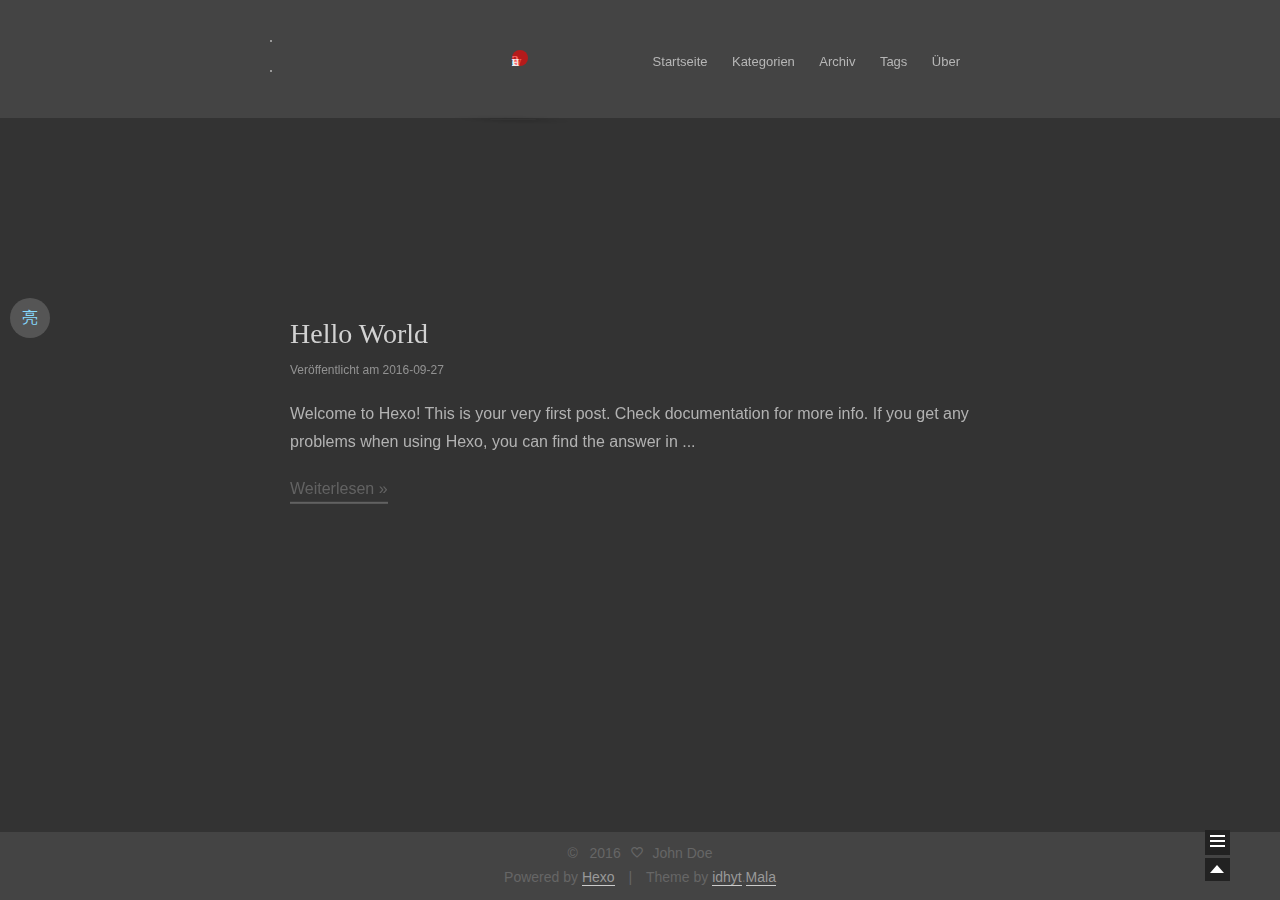
==== index.html @ 507e5714 "Site updated: 2016-09-27 12:40:29" ====
<!doctype html>
<html class="theme-next use-motion theme-next-mala">
<head>
  

<meta charset="UTF-8"/>
<meta http-equiv="X-UA-Compatible" content="IE=edge,chrome=1" />
<meta name="viewport" content="width=device-width, initial-scale=1, maximum-scale=1"/>


<meta http-equiv="Cache-Control" content="no-transform" />
<meta http-equiv="Cache-Control" content="no-siteapp" />






  <link rel="stylesheet" type="text/css" href="/vendors/fancybox/source/jquery.fancybox.css?v=2.1.5"/>



  <link href='//fonts.googleapis.com/css?family=Lato:300,400,700,400italic&subset=latin,latin-ext' rel='stylesheet' type='text/css'>


<link rel="stylesheet" type="text/css" href="/css/main.css?v=0.4.5.1"/>




  <meta name="keywords" content="Hexo,Mala" />





  <link rel="shorticon icon" type="image/x-icon" href="/favicon.ico?v=0.4.5.1" />


<meta property="og:type" content="website">
<meta property="og:title" content="Hexo">
<meta property="og:url" content="http://yoursite.com/index.html">
<meta property="og:site_name" content="Hexo">
<meta name="twitter:card" content="summary">
<meta name="twitter:title" content="Hexo">


<script type="text/javascript" id="hexo.configuration">
  var CONFIG = {
    scheme: 'Mala',
    sidebar: 'post'
  };
</script>

  <title> Hexo </title>
</head>

<body itemscope itemtype="http://schema.org/WebPage" lang="">

  <!--[if lte IE 8]>
  <div style=' clear: both; height: 59px; padding:0 0 0 15px; position: relative;margin:0 auto;'>
    <a href="http://windows.microsoft.com/en-US/internet-explorer/products/ie/home?ocid=ie6_countdown_bannercode">
      <img src="http://7u2nvr.com1.z0.glb.clouddn.com/picouterie.jpg" border="0" height="42" width="820"
           alt="You are using an outdated browser. For a faster, safer browsing experience, upgrade for free today or use other browser ,like chrome firefox safari."
           style='margin-left:auto;margin-right:auto;display: block;'/>
    </a>
  </div>
<![endif]-->
  



  <div class="container one-column 
   page-home 
">
    <div class="headband"></div>

    <header id="header" class="header" itemscope itemtype="http://schema.org/WPHeader">
      <div class="header-inner"><h1 class="site-meta">
  <span class="logo-line-before"><i></i></span>
  <a href="/" class="brand" rel="start">
      <span class="logo">
        <i class="icon-next-logo"></i>
      </span>
      <span class="site-title"></span>
  </a>
  <span class="logo-line-after"><i></i></span>
</h1>

<div class="site-nav-toggle">
  <button>
    <span class="btn-bar"></span>
    <span class="btn-bar"></span>
    <span class="btn-bar"></span>
  </button>
</div>

<nav class="site-nav">
  

  
    <ul id="menu" class="menu ">
      
        
        <li class="menu-item menu-item-home">
          <a href="/" rel="section">
            <i class="menu-item-icon icon-next-home"></i> <br />
            Startseite
          </a>
        </li>
      
        
        <li class="menu-item menu-item-categories">
          <a href="/categories" rel="section">
            <i class="menu-item-icon icon-next-categories"></i> <br />
            Kategorien
          </a>
        </li>
      
        
        <li class="menu-item menu-item-archives">
          <a href="/archives" rel="section">
            <i class="menu-item-icon icon-next-archives"></i> <br />
            Archiv
          </a>
        </li>
      
        
        <li class="menu-item menu-item-tags">
          <a href="/tags" rel="section">
            <i class="menu-item-icon icon-next-tags"></i> <br />
            Tags
          </a>
        </li>
      
        
        <li class="menu-item menu-item-about">
          <a href="/about" rel="section">
            <i class="menu-item-icon icon-next-about"></i> <br />
            Über
          </a>
        </li>
      

      
      
    </ul>
  

  
</nav>

 </div>
    </header>

    
      
          <div id="idhyt-surprise-ball">
  <div id="idhyt-surprise-ball-animation">

    <!--xxxxxxx xxx xxxxx -->
    <!--why you are here? -->
    <span id="layer0Go" class="drag">w</span>
    <span id="layer1Go" class="drag">h</span>
    <span id="layer2Go" class="drag">y</span>
    <span id="layer3Go" class="drag">?</span>
    <span id="layer4Go" class="drag">y</span>
    <span id="layer5Go" class="drag">o</span>
    <span id="layer6Go" class="drag">u</span>
    <span id="layer7Go" class="drag">a</span>
    <span id="layer8Go" class="drag">r</span>
    <span id="layer9Go" class="drag">e</span>
    <span id="layer10Go" class="drag">h</span>
    <span id="layer11Go" class="drag">e</span>
    <span id="layer12Go" class="drag">r</span>
    <span id="layer13Go" class="drag">e</span>
    <span id="layer14Go" class="drag">?</span>
    <!--
    <span id="layer0Go" class="drag">烫</span>
    <span id="layer1Go" class="drag">烫</span>
    <span id="layer2Go" class="drag">烫</span>
    <span id="layer3Go" class="drag">烫</span>
    <span id="layer4Go" class="drag">烫</span>
    <span id="layer5Go" class="drag">烫</span>
    <span id="layer6Go" class="drag">烫</span>
    <span id="layer7Go" class="drag">锟</span>
    <span id="layer8Go" class="drag">斤</span>
    <span id="layer9Go" class="drag">拷</span>
    <span id="layer10Go" class="drag">屯</span>
    <span id="layer11Go" class="drag">屯</span>
    <span id="layer12Go" class="drag">屯</span>
    <span id="layer13Go" class="drag">屯</span>
    <span id="layer14Go" class="drag">屯</span>
    -->
    <span id="layer15Go" class="drag ball"></span>
  </div>
</div>

<style type="text/css">

#idhyt-surprise-ball {
    width: 100%;
    height: 100px;
    margin: 0;
}

#idhyt-surprise-ball-animation {
    width: 320px;
    position: absolute;
    top: 50px;
    left: 40%;
    margin:0 auto;
}
        
#idhyt-surprise-ball #idhyt-surprise-ball-animation .drag {
    // text-shadow: white 0px 0px 0px;
    font-variant: small-caps;
    letter-spacing: 2px;
    position:absolute;
    color: #eee; // #555;
    font-family: georgia;
    font-size: 14px;
}
    
#idhyt-surprise-ball #idhyt-surprise-ball-animation .ball {
    opacity: 0.6;
    background:rgb(255, 0, 0);
    width: 16px;
    height: 16px;
    border-radius: 12px;
    z-index: auto;
    color: rgb(255, 0, 0);
    text-shadow: 0 0 0 rgb(255, 0, 0);
    text-align: center;
}

#layer12Go:after{
    -webkit-box-shadow: 1px 4px 49px #000;
    -webkit-transform: rotate(0.9deg) rotateX(85deg) skewX(6deg);
    content: ".";
    top: 40px;
    position: relative;
    width: 46px;
    height: 11px;
    text-shadow: 0 0 0 rgba(51, 51, 51, 0);
    color: transparent;
    left: -22px;
    font-size: 5px;
    display: block;
    background: transparent;
}

#layer0Go{ -webkit-animation: a0-translate 5s linear 0s 1 none, b0-translate 5s linear 5s 1 none, c0-translate 1.5s linear 10s 1 none, d0-translate 5s linear 11.5s 1 none, v0-translate 7s linear 16.5s 1 forwards;
            -moz-animation: a0-translate 5s linear 0s 1 none, b0-translate 5s linear 5s 1 none, c0-translate 1.5s linear 10s 1 none, d0-translate 5s linear 11.5s 1 none, v0-translate 7s linear 16.5s 1 forwards; }
            
#layer1Go{ -webkit-animation: a1-translate 5s linear 0s 1 none, b1-translate 5s linear 5s 1 none, c1-translate 1.5s linear 10s 1 none, d1-translate 5s linear 11.5s 1 none, v1-translate 7s linear 16.5s 1 forwards;
            -moz-animation: a1-translate 5s linear 0s 1 none, b1-translate 5s linear 5s 1 none, c1-translate 1.5s linear 10s 1 none, d1-translate 5s linear 11.5s 1 none, v1-translate 7s linear 16.5s 1 forwards; }
            
#layer2Go{ -webkit-animation: a2-translate 5s linear 0s 1 none, b2-translate 5s linear 5s 1 none, c2-translate 1.5s linear 10s 1 none, d2-translate 5s linear 11.5s 1 none, v2-translate 7s linear 16.5s 1 forwards;
            -moz-animation: a2-translate 5s linear 0s 1 none, b2-translate 5s linear 5s 1 none, c2-translate 1.5s linear 10s 1 none, d2-translate 5s linear 11.5s 1 none, v2-translate 7s linear 16.5s 1 forwards; }
            
#layer3Go{ -webkit-animation: a3-translate 5s linear 0s 1 none, b3-translate 5s linear 5s 1 none, c3-translate 1.5s linear 10s 1 none, d3-translate 5s linear 11.5s 1 none, v3-translate 7s linear 16.5s 1 forwards;
            -moz-animation: a3-translate 5s linear 0s 1 none, b3-translate 5s linear 5s 1 none, c3-translate 1.5s linear 10s 1 none, d3-translate 5s linear 11.5s 1 none, v3-translate 7s linear 16.5s 1 forwards; none; }
            
#layer4Go{ -webkit-animation: a4-translate 5s linear 0s 1 none, b4-translate 5s linear 5s 1 none, c4-translate 1.5s linear 10s 1 none, d4-translate 5s linear 11.5s 1 none, v4-translate 7s linear 16.5s 1 forwards;
            -moz-animation: a4-translate 5s linear 0s 1 none, b4-translate 5s linear 5s 1 none, c4-translate 1.5s linear 10s 1 none, d4-translate 5s linear 11.5s 1 none, v4-translate 7s linear 16.5s 1 forwards; }
            
#layer5Go{ -webkit-animation: a5-translate 5s linear 0s 1 none, b5-translate 5s linear 5s 1 none, c5-translate 1.5s linear 10s 1 none, d5-translate 5s linear 11.5s 1 none, v5-translate 7s linear 16.5s 1 forwards; 
            -moz-animation: a5-translate 5s linear 0s 1 none, b5-translate 5s linear 5s 1 none, c5-translate 1.5s linear 10s 1 none, d5-translate 5s linear 11.5s 1 none, v5-translate 7s linear 16.5s 1 forwards; }
            
#layer6Go{ -webkit-animation: a6-translate 5s linear 0s 1 none, b6-translate 5s linear 5s 1 none, c6-translate 1.5s linear 10s 1 none, d6-translate 5s linear 11.5s 1 none, v6-translate 7s linear 16.5s 1 forwards;
            -moz-animation: a6-translate 5s linear 0s 1 none, b6-translate 5s linear 5s 1 none, c6-translate 1.5s linear 10s 1 none, d6-translate 5s linear 11.5s 1 none, v6-translate 7s linear 16.5s 1 forwards; }
            
#layer7Go{ -webkit-animation: a7-translate 5s linear 0s 1 none, b7-translate 5s linear 5s 1 none, c7-translate 1.5s linear 10s 1 none, d7-translate 5s linear 11.5s 1 none, v7-translate 7s linear 16.5s 1 forwards;
            -moz-animation: a7-translate 5s linear 0s 1 none, b7-translate 5s linear 5s 1 none, c7-translate 1.5s linear 10s 1 none, d7-translate 5s linear 11.5s 1 none, v7-translate 7s linear 16.5s 1 forwards; }
            
#layer8Go{ -webkit-animation: a8-translate 5s linear 0s 1 none, b8-translate 5s linear 5s 1 none, c8-translate 1.5s linear 10s 1 none, d8-translate 5s linear 11.5s 1 none, v8-translate 7s linear 16.5s 1 forwards; 
            -moz-animation: a8-translate 5s linear 0s 1 none, b8-translate 5s linear 5s 1 none, c8-translate 1.5s linear 10s 1 none, d8-translate 5s linear 11.5s 1 none, v8-translate 7s linear 16.5s 1 forwards; }
            
#layer9Go{ -webkit-animation: a9-translate 5s linear 0s 1 none, b9-translate 5s linear 5s 1 none, c9-translate 1.5s linear 10s 1 none, d9-translate 5s linear 11.5s 1 none, v9-translate 7s linear 16.5s 1 forwards;
            -moz-animation: a9-translate 5s linear 0s 1 none, b9-translate 5s linear 5s 1 none, c9-translate 1.5s linear 10s 1 none, d9-translate 5s linear 11.5s 1 none, v9-translate 7s linear 16.5s 1 forwards; }
            
#layer10Go{ -webkit-animation: a10-translate 5s linear 0s 1 none, b10-translate 5s linear 5s 1 none, c10-translate 1.5s linear 10s 1 none, d10-translate 5s linear 11.5s 1 none, v10-translate 7s linear 16.5s 1 forwards;
            -moz-animation: a10-translate 5s linear 0s 1 none, b10-translate 5s linear 5s 1 none, c10-translate 1.5s linear 10s 1 none, d10-translate 5s linear 11.5s 1 none, v10-translate 7s linear 16.5s 1 forwards; 
            z-index: 20;}
            
#layer11Go{ -webkit-animation: a11-translate 5s linear 0s 1 none, b11-translate 5s linear 5s 1 none, c11-translate 1.5s linear 10s 1 none, d11-translate 5s linear 11.5s 1 none, v11-translate 7s linear 16.5s 1 forwards;
            -moz-animation: a11-translate 5s linear 0s 1 none, b11-translate 5s linear 5s 1 none, c11-translate 1.5s linear 10s 1 none, d11-translate 5s linear 11.5s 1 none, v11-translate 7s linear 16.5s 1 forwards; }
            
#layer12Go{ -webkit-animation: a12-translate 5s linear 0s 1 none, b12-translate 5s linear 5s 1 none, c12-translate 1.5s linear 10s 1 none, d12-translate 5s linear 11.5s 1 none, v12-translate 7s linear 16.5s 1 forwards;
            -moz-animation: a12-translate 5s linear 0s 1 none, b12-translate 5s linear 5s 1 none, c12-translate 1.5s linear 10s 1 none, d12-translate 5s linear 11.5s 1 none, v12-translate 7s linear 16.5s 1 forwards; }
            
#layer13Go{ -webkit-animation: a13-translate 5s linear 0s 1 none, b13-translate 5s linear 5s 1 none, c13-translate 1.5s linear 10s 1 none, d13-translate 5s linear 11.5s 1 none, v13-translate 7s linear 16.5s 1 forwards;
            -moz-animation: a13-translate 5s linear 0s 1 none, b13-translate 5s linear 5s 1 none, c13-translate 1.5s linear 10s 1 none, d13-translate 5s linear 11.5s 1 none, v13-translate 7s linear 16.5s 1 forwards; 
            z-index: 10;}
            
#layer14Go{ -webkit-animation: a14-translate 5s linear 0s 1 none, b14-translate 5s linear 5s 1 none, c14-translate 1.5s linear 10s 1 none, d14-translate 5s linear 11.5s 1 none, v14-translate 7s linear 16.5s 1 forwards; 
            -moz-animation: a14-translate 5s linear 0s 1 none, b14-translate 5s linear 5s 1 none, c14-translate 1.5s linear 10s 1 none, d14-translate 5s linear 11.5s 1 none, v14-translate 7s linear 16.5s 1 forwards; }
            
#layer15Go{ -webkit-animation: a15-translate 5s linear 0s 1 none, b15-translate 5s linear 5s 1 none, c15-translate 1.5s linear 10s 1 none, d15-translate 5s linear 11.5s 1 none, v15-translate 7s linear 16.5s 1 forwards; 
            -moz-animation: a15-translate 5s linear 0s 1 none, b15-translate 5s linear 5s 1 none, c15-translate 1.5s linear 10s 1 none, d15-translate 5s linear 11.5s 1 none, v15-translate 7s linear 16.5s 1 forwards;}


@-webkit-keyframes a0-translate { 
0% {-webkit-transform: matrix3d(1, 0, 0, 0, 0, 1, 0, 0, 0, 0, 1, 0, 83.4, 150.4, 1, 1)}
5% {-webkit-transform: matrix3d(1, 0, 0, 0, 0, 1, 0, 0, 0, 0, 1, 0, 75.2, 149.9, 1, 1)}
15% {-webkit-transform: matrix3d(1, 0, 0, 0, 0, 1, 0, 0, 0, 0, 1, 0, 75.8, 149.7, 1, 1)}
20% {-webkit-transform: matrix3d(1, 0, 0, 0, 0, 1, 0, 0, 0, 0, 1, 0, 75.4, 149.6, 1, 1)}
32% {-webkit-transform: matrix3d(1, 0, 0, 0, 0, 1, 0, 0, 0, 0, 1, 0, 78, 150.5, 1, 1)}
43% {-webkit-transform: matrix3d(1, 0, 0, 0, 0, 1, 0, 0, 0, 0, 1, 0, 73.1, 150.7, 1, 1)}
53% {-webkit-transform: matrix3d(1, 0, 0, 0, 0, 1, 0, 0, 0, 0, 1, 0, 83.8, 154.9, 1, 1)}
58% {-webkit-transform: matrix3d(1, 0, 0, 0, 0, 1, 0, 0, 0, 0, 1, 0, 80.6, 150.2, 1, 1)}
61% {-webkit-transform: matrix3d(1, 0, 0, 0, 0, 1, 0, 0, 0, 0, 1, 0, 76, 155.4, 1, 1)}
63% {-webkit-transform: matrix3d(1, 0, 0, 0, 0, 1, 0, 0, 0, 0, 1, 0, 74.2, 157.3, 1, 1)}
65% {-webkit-transform: matrix3d(1, 0, 0, 0, 0, 1, 0, 0, 0, 0, 1, 0, 72.7, 153.3, 1, 1)}
71% {-webkit-transform: matrix3d(1, 0, 0, 0, 0, 1, 0, 0, 0, 0, 1, 0, 68.8, 153.5, 1, 1)}
81% {-webkit-transform: matrix3d(1, 0, 0, 0, 0, 1, 0, 0, 0, 0, 1, 0, 64.1, 148.3, 1, 1)}
90% {-webkit-transform: matrix3d(1, 0, 0, 0, 0, 1, 0, 0, 0, 0, 1, 0, 89.4, 150.7, 1, 1)}
97% {-webkit-transform: matrix3d(1, 0, 0, 0, 0, 1, 0, 0, 0, 0, 1, 0, 108.9, 150.3, 1, 1)}
100% {-webkit-transform: matrix3d(1, 0, 0, 0, 0, 1, 0, 0, 0, 0, 1, 0, 111.8, 149.7, 1, 1)}}

@-webkit-keyframes a1-translate { 
0% {-webkit-transform: matrix3d(1, 0, 0, 0, 0, 1, 0, 0, 0, 0, 1, 0, 83, 169.7, 1, 1)}
5% {-webkit-transform: matrix3d(1, 0, 0, 0, 0, 1, 0, 0, 0, 0, 1, 0, 73.5, 169.6, 1, 1)}
15% {-webkit-transform: matrix3d(1, 0, 0, 0, 0, 1, 0, 0, 0, 0, 1, 0, 74.7, 169.7, 1, 1)}
20% {-webkit-transform: matrix3d(1, 0, 0, 0, 0, 1, 0, 0, 0, 0, 1, 0, 74.8, 169.9, 1, 1)}
32% {-webkit-transform: matrix3d(1, 0, 0, 0, 0, 1, 0, 0, 0, 0, 1, 0, 77, 170.9, 1, 1)}
43% {-webkit-transform: matrix3d(1, 0, 0, 0, 0, 1, 0, 0, 0, 0, 1, 0, 73.1, 170.8, 1, 1)}
53% {-webkit-transform: matrix3d(1, 0, 0, 0, 0, 1, 0, 0, 0, 0, 1, 0, 80.1, 174.2, 1, 1)}
58% {-webkit-transform: matrix3d(1, 0, 0, 0, 0, 1, 0, 0, 0, 0, 1, 0, 78, 169.4, 1, 1)}
61% {-webkit-transform: matrix3d(1, 0, 0, 0, 0, 1, 0, 0, 0, 0, 1, 0, 74.7, 175, 1, 1)}
63% {-webkit-transform: matrix3d(1, 0, 0, 0, 0, 1, 0, 0, 0, 0, 1, 0, 73.2, 176.1, 1, 1)}
65% {-webkit-transform: matrix3d(1, 0, 0, 0, 0, 1, 0, 0, 0, 0, 1, 0, 72, 173.5, 1, 1)}
71% {-webkit-transform: matrix3d(1, 0, 0, 0, 0, 1, 0, 0, 0, 0, 1, 0, 68.9, 173.6, 1, 1)}
81% {-webkit-transform: matrix3d(1, 0, 0, 0, 0, 1, 0, 0, 0, 0, 1, 0, 61.5, 168.2, 1, 1)}
90% {-webkit-transform: matrix3d(1, 0, 0, 0, 0, 1, 0, 0, 0, 0, 1, 0, 85.8, 170.1, 1, 1)}
97% {-webkit-transform: matrix3d(1, 0, 0, 0, 0, 1, 0, 0, 0, 0, 1, 0, 106.2, 170, 1, 1)}
100% {-webkit-transform: matrix3d(1, 0, 0, 0, 0, 1, 0, 0, 0, 0, 1, 0, 109.7, 169.5, 1, 1)}}

@-webkit-keyframes a2-translate { 
0% {-webkit-transform: matrix3d(1, 0, 0, 0, 0, 1, 0, 0, 0, 0, 1, 0, 71.4, 169.2, 1, 1)}
5% {-webkit-transform: matrix3d(1, 0, 0, 0, 0, 1, 0, 0, 0, 0, 1, 0, 62.2, 168.9, 1, 1)}
15% {-webkit-transform: matrix3d(1, 0, 0, 0, 0, 1, 0, 0, 0, 0, 1, 0, 63.1, 168.8, 1, 1)}
20% {-webkit-transform: matrix3d(1, 0, 0, 0, 0, 1, 0, 0, 0, 0, 1, 0, 63.2, 169.6, 1, 1)}
32% {-webkit-transform: matrix3d(1, 0, 0, 0, 0, 1, 0, 0, 0, 0, 1, 0, 65.6, 170.6, 1, 1)}
43% {-webkit-transform: matrix3d(1, 0, 0, 0, 0, 1, 0, 0, 0, 0, 1, 0, 61.6, 171.3, 1, 1)}
53% {-webkit-transform: matrix3d(1, 0, 0, 0, 0, 1, 0, 0, 0, 0, 1, 0, 69.4, 172.5, 1, 1)}
58% {-webkit-transform: matrix3d(1, 0, 0, 0, 0, 1, 0, 0, 0, 0, 1, 0, 68.3, 170.3, 1, 1)}
61% {-webkit-transform: matrix3d(1, 0, 0, 0, 0, 1, 0, 0, 0, 0, 1, 0, 64.2, 175.3, 1, 1)}
63% {-webkit-transform: matrix3d(1, 0, 0, 0, 0, 1, 0, 0, 0, 0, 1, 0, 62.1, 175.8, 1, 1)}
65% {-webkit-transform: matrix3d(1, 0, 0, 0, 0, 1, 0, 0, 0, 0, 1, 0, 61.2, 172.4, 1, 1)}
71% {-webkit-transform: matrix3d(1, 0, 0, 0, 0, 1, 0, 0, 0, 0, 1, 0, 57.5, 174, 1, 1)}
81% {-webkit-transform: matrix3d(1, 0, 0, 0, 0, 1, 0, 0, 0, 0, 1, 0, 52, 168.6, 1, 1)}
90% {-webkit-transform: matrix3d(1, 0, 0, 0, 0, 1, 0, 0, 0, 0, 1, 0, 74.8, 167.8, 1, 1)}
97% {-webkit-transform: matrix3d(1, 0, 0, 0, 0, 1, 0, 0, 0, 0, 1, 0, 95.3, 168.8, 1, 1)}
100% {-webkit-transform: matrix3d(1, 0, 0, 0, 0, 1, 0, 0, 0, 0, 1, 0, 98.7, 168.8, 1, 1)}}

@-webkit-keyframes a3-translate { 
0% {-webkit-transform: matrix3d(1, 0, 0, 0, 0, 1, 0, 0, 0, 0, 1, 0, 61, 185.5, 1, 1)}
5% {-webkit-transform: matrix3d(1, 0, 0, 0, 0, 1, 0, 0, 0, 0, 1, 0, 49.8, 185.4, 1, 1)}
15% {-webkit-transform: matrix3d(1, 0, 0, 0, 0, 1, 0, 0, 0, 0, 1, 0, 48.8, 183.3, 1, 1)}
20% {-webkit-transform: matrix3d(1, 0, 0, 0, 0, 1, 0, 0, 0, 0, 1, 0, 48.2, 182.3, 1, 1)}
32% {-webkit-transform: matrix3d(1, 0, 0, 0, 0, 1, 0, 0, 0, 0, 1, 0, 52.6, 185, 1, 1)}
43% {-webkit-transform: matrix3d(1, 0, 0, 0, 0, 1, 0, 0, 0, 0, 1, 0, 46.3, 181.8, 1, 1)}
53% {-webkit-transform: matrix3d(1, 0, 0, 0, 0, 1, 0, 0, 0, 0, 1, 0, 62.4, 181.3, 1, 1)}
58% {-webkit-transform: matrix3d(1, 0, 0, 0, 0, 1, 0, 0, 0, 0, 1, 0, 58.6, 161, 1, 1)}
61% {-webkit-transform: matrix3d(1, 0, 0, 0, 0, 1, 0, 0, 0, 0, 1, 0, 45, 177.9, 1, 1)}
63% {-webkit-transform: matrix3d(1, 0, 0, 0, 0, 1, 0, 0, 0, 0, 1, 0, 42, 180, 1, 1)}
65% {-webkit-transform: matrix3d(1, 0, 0, 0, 0, 1, 0, 0, 0, 0, 1, 0, 42.8, 178.4, 1, 1)}
71% {-webkit-transform: matrix3d(1, 0, 0, 0, 0, 1, 0, 0, 0, 0, 1, 0, 42.6, 185.7, 1, 1)}
81% {-webkit-transform: matrix3d(1, 0, 0, 0, 0, 1, 0, 0, 0, 0, 1, 0, 36, 182.4, 1, 1)}
90% {-webkit-transform: matrix3d(1, 0, 0, 0, 0, 1, 0, 0, 0, 0, 1, 0, 62.7, 185.6, 1, 1)}
97% {-webkit-transform: matrix3d(1, 0, 0, 0, 0, 1, 0, 0, 0, 0, 1, 0, 86.1, 186.8, 1, 1)}
100% {-webkit-transform: matrix3d(1, 0, 0, 0, 0, 1, 0, 0, 0, 0, 1, 0, 90.2, 186.4, 1, 0)}}

@-webkit-keyframes a4-translate { 
0% {-webkit-transform: matrix3d(1, 0, 0, 0, 0, 1, 0, 0, 0, 0, 1, 0, 57.4, 200.5, 1, 1)}
5% {-webkit-transform: matrix3d(1, 0, 0, 0, 0, 1, 0, 0, 0, 0, 1, 0, 46.5, 199.4, 1, 1)}
15% {-webkit-transform: matrix3d(1, 0, 0, 0, 0, 1, 0, 0, 0, 0, 1, 0, 36.4, 195.7, 1, 1)}
20% {-webkit-transform: matrix3d(1, 0, 0, 0, 0, 1, 0, 0, 0, 0, 1, 0, 34.2, 194.9, 1, 1)}
32% {-webkit-transform: matrix3d(1, 0, 0, 0, 0, 1, 0, 0, 0, 0, 1, 0, 52.6, 192.2, 1, 1)}
43% {-webkit-transform: matrix3d(1, 0, 0, 0, 0, 1, 0, 0, 0, 0, 1, 0, 31.4, 193.6, 1, 1)}
53% {-webkit-transform: matrix3d(1, 0, 0, 0, 0, 1, 0, 0, 0, 0, 1, 0, 69.5, 185.4, 1, 1)}
58% {-webkit-transform: matrix3d(1, 0, 0, 0, 0, 1, 0, 0, 0, 0, 1, 0, 63.8, 161.2, 1, 1)}
61% {-webkit-transform: matrix3d(1, 0, 0, 0, 0, 1, 0, 0, 0, 0, 1, 0, 37.7, 182.3, 1, 1)}
63% {-webkit-transform: matrix3d(1, 0, 0, 0, 0, 1, 0, 0, 0, 0, 1, 0, 27.8, 186.8, 1, 1)}
65% {-webkit-transform: matrix3d(1, 0, 0, 0, 0, 1, 0, 0, 0, 0, 1, 0, 26.8, 185.9, 1, 1)}
71% {-webkit-transform: matrix3d(1, 0, 0, 0, 0, 1, 0, 0, 0, 0, 1, 0, 34.8, 197.3, 1, 1)}
81% {-webkit-transform: matrix3d(1, 0, 0, 0, 0, 1, 0, 0, 0, 0, 1, 0, 32.6, 193.7, 1, 1)}
90% {-webkit-transform: matrix3d(1, 0, 0, 0, 0, 1, 0, 0, 0, 0, 1, 0, 63.5, 200, 1, 1)}
97% {-webkit-transform: matrix3d(1, 0, 0, 0, 0, 1, 0, 0, 0, 0, 1, 0, 88.4, 201.1, 1, 1)}
100% {-webkit-transform: matrix3d(1, 0, 0, 0, 0, 1, 0, 0, 0, 0, 1, 0, 96.1, 199.2, 1, 1)}}

@-webkit-keyframes a5-translate { 
0% {-webkit-transform: matrix3d(1, 0, 0, 0, 0, 1, 0, 0, 0, 0, 1, 0, 94.6, 170.2, 1, 1)}
5% {-webkit-transform: matrix3d(1, 0, 0, 0, 0, 1, 0, 0, 0, 0, 1, 0, 84.7, 170.4, 1, 1)}
15% {-webkit-transform: matrix3d(1, 0, 0, 0, 0, 1, 0, 0, 0, 0, 1, 0, 86.2, 170.6, 1, 1)}
20% {-webkit-transform: matrix3d(1, 0, 0, 0, 0, 1, 0, 0, 0, 0, 1, 0, 86.3, 170.1, 1, 1)}
32% {-webkit-transform: matrix3d(1, 0, 0, 0, 0, 1, 0, 0, 0, 0, 1, 0, 88.4, 171.2, 1, 1)}
43% {-webkit-transform: matrix3d(1, 0, 0, 0, 0, 1, 0, 0, 0, 0, 1, 0, 84.6, 170.4, 1, 1)}
53% {-webkit-transform: matrix3d(1, 0, 0, 0, 0, 1, 0, 0, 0, 0, 1, 0, 90.8, 175.4, 1, 1)}
58% {-webkit-transform: matrix3d(1, 0, 0, 0, 0, 1, 0, 0, 0, 0, 1, 0, 87.8, 168.6, 1, 1)}
61% {-webkit-transform: matrix3d(1, 0, 0, 0, 0, 1, 0, 0, 0, 0, 1, 0, 85.2, 174.8, 1, 1)}
63% {-webkit-transform: matrix3d(1, 0, 0, 0, 0, 1, 0, 0, 0, 0, 1, 0, 84.2, 176.3, 1, 1)}
65% {-webkit-transform: matrix3d(1, 0, 0, 0, 0, 1, 0, 0, 0, 0, 1, 0, 82.9, 174.7, 1, 1)}
71% {-webkit-transform: matrix3d(1, 0, 0, 0, 0, 1, 0, 0, 0, 0, 1, 0, 80.4, 173.2, 1, 1)}
81% {-webkit-transform: matrix3d(1, 0, 0, 0, 0, 1, 0, 0, 0, 0, 1, 0, 71, 167.9, 1, 1)}
90% {-webkit-transform: matrix3d(1, 0, 0, 0, 0, 1, 0, 0, 0, 0, 1, 0, 96.8, 172.4, 1, 1)}
97% {-webkit-transform: matrix3d(1, 0, 0, 0, 0, 1, 0, 0, 0, 0, 1, 0, 117.1, 171.1, 1, 1)}
100% {-webkit-transform: matrix3d(1, 0, 0, 0, 0, 1, 0, 0, 0, 0, 1, 0, 120.7, 170.3, 1, 1)}}

@-webkit-keyframes a6-translate { 
0% {-webkit-transform: matrix3d(1, 0, 0, 0, 0, 1, 0, 0, 0, 0, 1, 0, 101.2, 188.1, 1, 1)}
5% {-webkit-transform: matrix3d(1, 0, 0, 0, 0, 1, 0, 0, 0, 0, 1, 0, 92.7, 188, 1, 1)}
15% {-webkit-transform: matrix3d(1, 0, 0, 0, 0, 1, 0, 0, 0, 0, 1, 0, 97.9, 186.5, 1, 1)}
20% {-webkit-transform: matrix3d(1, 0, 0, 0, 0, 1, 0, 0, 0, 0, 1, 0, 96.3, 186.4, 1, 1)}
32% {-webkit-transform: matrix3d(1, 0, 0, 0, 0, 1, 0, 0, 0, 0, 1, 0, 104.1, 183.1, 1, 1)}
43% {-webkit-transform: matrix3d(1, 0, 0, 0, 0, 1, 0, 0, 0, 0, 1, 0, 98.1, 184.2, 1, 1)}
53% {-webkit-transform: matrix3d(1, 0, 0, 0, 0, 1, 0, 0, 0, 0, 1, 0, 106.5, 184.4, 1, 1)}
58% {-webkit-transform: matrix3d(1, 0, 0, 0, 0, 1, 0, 0, 0, 0, 1, 0, 105, 178.7, 1, 1)}
61% {-webkit-transform: matrix3d(1, 0, 0, 0, 0, 1, 0, 0, 0, 0, 1, 0, 100.9, 185.4, 1, 1)}
63% {-webkit-transform: matrix3d(1, 0, 0, 0, 0, 1, 0, 0, 0, 0, 1, 0, 92.1, 185.1, 1, 1)}
65% {-webkit-transform: matrix3d(1, 0, 0, 0, 0, 1, 0, 0, 0, 0, 1, 0, 79, 178.7, 1, 1)}
71% {-webkit-transform: matrix3d(1, 0, 0, 0, 0, 1, 0, 0, 0, 0, 1, 0, 91.8, 183.9, 1, 1)}
81% {-webkit-transform: matrix3d(1, 0, 0, 0, 0, 1, 0, 0, 0, 0, 1, 0, 78.1, 181.9, 1, 1)}
90% {-webkit-transform: matrix3d(1, 0, 0, 0, 0, 1, 0, 0, 0, 0, 1, 0, 103.8, 183.4, 1, 1)}
97% {-webkit-transform: matrix3d(1, 0, 0, 0, 0, 1, 0, 0, 0, 0, 1, 0, 121.7, 187.2, 1, 1)}
100% {-webkit-transform: matrix3d(1, 0, 0, 0, 0, 1, 0, 0, 0, 0, 1, 0, 128.3, 184.9, 1, 1)}}

@-webkit-keyframes a7-translate { 
0% {-webkit-transform: matrix3d(1, 0, 0, 0, 0, 1, 0, 0, 0, 0, 1, 0, 99.2, 203.1, 1, 1)}
5% {-webkit-transform: matrix3d(1, 0, 0, 0, 0, 1, 0, 0, 0, 0, 1, 0, 95.2, 202.1, 1, 1)}
15% {-webkit-transform: matrix3d(1, 0, 0, 0, 0, 1, 0, 0, 0, 0, 1, 0, 106, 200.6, 1, 1)}
20% {-webkit-transform: matrix3d(1, 0, 0, 0, 0, 1, 0, 0, 0, 0, 1, 0, 102.6, 198.6, 1, 1)}
32% {-webkit-transform: matrix3d(1, 0, 0, 0, 0, 1, 0, 0, 0, 0, 1, 0, 121.7, 193.7, 1, 1)}
43% {-webkit-transform: matrix3d(1, 0, 0, 0, 0, 1, 0, 0, 0, 0, 1, 0, 107, 193.1, 1, 1)}
53% {-webkit-transform: matrix3d(1, 0, 0, 0, 0, 1, 0, 0, 0, 0, 1, 0, 124, 194.2, 1, 1)}
58% {-webkit-transform: matrix3d(1, 0, 0, 0, 0, 1, 0, 0, 0, 0, 1, 0, 123.9, 187.2, 1, 1)}
61% {-webkit-transform: matrix3d(1, 0, 0, 0, 0, 1, 0, 0, 0, 0, 1, 0, 113.3, 194.4, 1, 1)}
63% {-webkit-transform: matrix3d(1, 0, 0, 0, 0, 1, 0, 0, 0, 0, 1, 0, 93.6, 189.3, 1, 1)}
65% {-webkit-transform: matrix3d(1, 0, 0, 0, 0, 1, 0, 0, 0, 0, 1, 0, 66.7, 177.6, 1, 1)}
71% {-webkit-transform: matrix3d(1, 0, 0, 0, 0, 1, 0, 0, 0, 0, 1, 0, 98.3, 191.8, 1, 1)}
81% {-webkit-transform: matrix3d(1, 0, 0, 0, 0, 1, 0, 0, 0, 0, 1, 0, 89.2, 192.3, 1, 1)}
90% {-webkit-transform: matrix3d(1, 0, 0, 0, 0, 1, 0, 0, 0, 0, 1, 0, 105.3, 193.7, 1, 1)}
97% {-webkit-transform: matrix3d(1, 0, 0, 0, 0, 1, 0, 0, 0, 0, 1, 0, 110.2, 197.4, 1, 1)}
100% {-webkit-transform: matrix3d(1, 0, 0, 0, 0, 1, 0, 0, 0, 0, 1, 0, 118, 195.5, 1, 1)}}

@-webkit-keyframes a8-translate { 
0% {-webkit-transform: matrix3d(1, 0, 0, 0, 0, 1, 0, 0, 0, 0, 1, 0, 82.6, 182.6, 1, 1)}
5% {-webkit-transform: matrix3d(1, 0, 0, 0, 0, 1, 0, 0, 0, 0, 1, 0, 71.7, 182.7, 1, 1)}
15% {-webkit-transform: matrix3d(1, 0, 0, 0, 0, 1, 0, 0, 0, 0, 1, 0, 73.5, 182.9, 1, 1)}
20% {-webkit-transform: matrix3d(1, 0, 0, 0, 0, 1, 0, 0, 0, 0, 1, 0, 74.2, 183, 1, 1)}
32% {-webkit-transform: matrix3d(1, 0, 0, 0, 0, 1, 0, 0, 0, 0, 1, 0, 75.9, 183.5, 1, 1)}
43% {-webkit-transform: matrix3d(1, 0, 0, 0, 0, 1, 0, 0, 0, 0, 1, 0, 73.2, 183.6, 1, 1)}
53% {-webkit-transform: matrix3d(1, 0, 0, 0, 0, 1, 0, 0, 0, 0, 1, 0, 76.2, 184.6, 1, 1)}
58% {-webkit-transform: matrix3d(1, 0, 0, 0, 0, 1, 0, 0, 0, 0, 1, 0, 75.4, 182.2, 1, 1)}
61% {-webkit-transform: matrix3d(1, 0, 0, 0, 0, 1, 0, 0, 0, 0, 1, 0, 73.4, 185.7, 1, 1)}
63% {-webkit-transform: matrix3d(1, 0, 0, 0, 0, 1, 0, 0, 0, 0, 1, 0, 72.2, 186.8, 1, 1)}
65% {-webkit-transform: matrix3d(1, 0, 0, 0, 0, 1, 0, 0, 0, 0, 1, 0, 71.6, 184.8, 1, 1)}
71% {-webkit-transform: matrix3d(1, 0, 0, 0, 0, 1, 0, 0, 0, 0, 1, 0, 68.9, 184.6, 1, 1)}
81% {-webkit-transform: matrix3d(1, 0, 0, 0, 0, 1, 0, 0, 0, 0, 1, 0, 59.2, 182, 1, 1)}
90% {-webkit-transform: matrix3d(1, 0, 0, 0, 0, 1, 0, 0, 0, 0, 1, 0, 82.2, 182.7, 1, 1)}
97% {-webkit-transform: matrix3d(1, 0, 0, 0, 0, 1, 0, 0, 0, 0, 1, 0, 103.5, 182.8, 1, 1)}
100% {-webkit-transform: matrix3d(1, 0, 0, 0, 0, 1, 0, 0, 0, 0, 1, 0, 107.6, 182.7, 1, 1)}}

@-webkit-keyframes a9-translate { 
0% {-webkit-transform: matrix3d(1, 0, 0, 0, 0, 1, 0, 0, 0, 0, 1, 0, 75, 192.7, 1, 1)}
5% {-webkit-transform: matrix3d(1, 0, 0, 0, 0, 1, 0, 0, 0, 0, 1, 0, 63.3, 192.9, 1, 1)}
15% {-webkit-transform: matrix3d(1, 0, 0, 0, 0, 1, 0, 0, 0, 0, 1, 0, 64.5, 193.2, 1, 1)}
20% {-webkit-transform: matrix3d(1, 0, 0, 0, 0, 1, 0, 0, 0, 0, 1, 0, 66, 193.7, 1, 1)}
32% {-webkit-transform: matrix3d(1, 0, 0, 0, 0, 1, 0, 0, 0, 0, 1, 0, 67.4, 194, 1, 1)}
43% {-webkit-transform: matrix3d(1, 0, 0, 0, 0, 1, 0, 0, 0, 0, 1, 0, 65.8, 194.4, 1, 1)}
53% {-webkit-transform: matrix3d(1, 0, 0, 0, 0, 1, 0, 0, 0, 0, 1, 0, 65.4, 194.1, 1, 1)}
58% {-webkit-transform: matrix3d(1, 0, 0, 0, 0, 1, 0, 0, 0, 0, 1, 0, 66.5, 192.5, 1, 1)}
61% {-webkit-transform: matrix3d(1, 0, 0, 0, 0, 1, 0, 0, 0, 0, 1, 0, 65.5, 196, 1, 1)}
63% {-webkit-transform: matrix3d(1, 0, 0, 0, 0, 1, 0, 0, 0, 0, 1, 0, 64.1, 197.3, 1, 1)}
65% {-webkit-transform: matrix3d(1, 0, 0, 0, 0, 1, 0, 0, 0, 0, 1, 0, 63.9, 195.8, 1, 1)}
71% {-webkit-transform: matrix3d(1, 0, 0, 0, 0, 1, 0, 0, 0, 0, 1, 0, 61.5, 195.2, 1, 1)}
81% {-webkit-transform: matrix3d(1, 0, 0, 0, 0, 1, 0, 0, 0, 0, 1, 0, 50.8, 192.6, 1, 1)}
90% {-webkit-transform: matrix3d(1, 0, 0, 0, 0, 1, 0, 0, 0, 0, 1, 0, 70.2, 192.4, 1, 1)}
97% {-webkit-transform: matrix3d(1, 0, 0, 0, 0, 1, 0, 0, 0, 0, 1, 0, 92.7, 192.8, 1, 1)}
100% {-webkit-transform: matrix3d(1, 0, 0, 0, 0, 1, 0, 0, 0, 0, 1, 0, 97.7, 193.1, 1, 1)}}

@-webkit-keyframes a10-translate { 
0% {-webkit-transform: matrix3d(1, 0, 0, 0, 0, 1, 0, 0, 0, 0, 1, 0, 68.9, 211.6, 1, 1)}
5% {-webkit-transform: matrix3d(1, 0, 0, 0, 0, 1, 0, 0, 0, 0, 1, 0, 58.4, 213.8, 1, 1)}
15% {-webkit-transform: matrix3d(1, 0, 0, 0, 0, 1, 0, 0, 0, 0, 1, 0, 63.5, 208, 1, 1)}
20% {-webkit-transform: matrix3d(1, 0, 0, 0, 0, 1, 0, 0, 0, 0, 1, 0, 76.6, 207.1, 1, 1)}
32% {-webkit-transform: matrix3d(1, 0, 0, 0, 0, 1, 0, 0, 0, 0, 1, 0, 53.7, 208.5, 1, 1)}
43% {-webkit-transform: matrix3d(1, 0, 0, 0, 0, 1, 0, 0, 0, 0, 1, 0, 80, 206.8, 1, 1)}
53% {-webkit-transform: matrix3d(1, 0, 0, 0, 0, 1, 0, 0, 0, 0, 1, 0, 52.1, 210.3, 1, 1)}
58% {-webkit-transform: matrix3d(1, 0, 0, 0, 0, 1, 0, 0, 0, 0, 1, 0, 51.1, 208.4, 1, 1)}
61% {-webkit-transform: matrix3d(1, 0, 0, 0, 0, 1, 0, 0, 0, 0, 1, 0, 70.7, 211.4, 1, 1)}
63% {-webkit-transform: matrix3d(1, 0, 0, 0, 0, 1, 0, 0, 0, 0, 1, 0, 82.5, 206.9, 1, 1)}
65% {-webkit-transform: matrix3d(1, 0, 0, 0, 0, 1, 0, 0, 0, 0, 1, 0, 94.6, 199.9, 1, 1)}
71% {-webkit-transform: matrix3d(1, 0, 0, 0, 0, 1, 0, 0, 0, 0, 1, 0, 66.7, 209.3, 1, 1)}
81% {-webkit-transform: matrix3d(1, 0, 0, 0, 0, 1, 0, 0, 0, 0, 1, 0, 53, 213.9, 1, 1)}
90% {-webkit-transform: matrix3d(1, 0, 0, 0, 0, 1, 0, 0, 0, 0, 1, 0, 77.4, 209.3, 1, 1)}
97% {-webkit-transform: matrix3d(1, 0, 0, 0, 0, 1, 0, 0, 0, 0, 1, 0, 107.5, 209.8, 1, 1)}
100% {-webkit-transform: matrix3d(1, 0, 0, 0, 0, 1, 0, 0, 0, 0, 1, 0, 109.4, 211.8, 1, 1)}}

@-webkit-keyframes a11-translate { 
0% {-webkit-transform: matrix3d(1, 0, 0, 0, 0, 1, 0, 0, 0, 0, 1, 0, 63.5, 234, 1, 1)}
5% {-webkit-transform: matrix3d(1, 0, 0, 0, 0, 1, 0, 0, 0, 0, 1, 0, 54.6, 236, 1, 1)}
15% {-webkit-transform: matrix3d(1, 0, 0, 0, 0, 1, 0, 0, 0, 0, 1, 0, 57, 228.7, 1, 1)}
20% {-webkit-transform: matrix3d(1, 0, 0, 0, 0, 1, 0, 0, 0, 0, 1, 0, 92.2, 230.8, 1, 1)}
32% {-webkit-transform: matrix3d(1, 0, 0, 0, 0, 1, 0, 0, 0, 0, 1, 0, 37, 230.7, 1, 1)}
43% {-webkit-transform: matrix3d(1, 0, 0, 0, 0, 1, 0, 0, 0, 0, 1, 0, 98.6, 230.9, 1, 1)}
53% {-webkit-transform: matrix3d(1, 0, 0, 0, 0, 1, 0, 0, 0, 0, 1, 0, 37, 230.3, 1, 1)}
58% {-webkit-transform: matrix3d(1, 0, 0, 0, 0, 1, 0, 0, 0, 0, 1, 0, 29, 195.6, 1, 1)}
61% {-webkit-transform: matrix3d(1, 0, 0, 0, 0, 1, 0, 0, 0, 0, 1, 0, 63, 221.3, 1, 1)}
63% {-webkit-transform: matrix3d(1, 0, 0, 0, 0, 1, 0, 0, 0, 0, 1, 0, 95.7, 221.3, 1, 1)}
65% {-webkit-transform: matrix3d(1, 0, 0, 0, 0, 1, 0, 0, 0, 0, 1, 0, 117.7, 211, 1, 1)}
71% {-webkit-transform: matrix3d(1, 0, 0, 0, 0, 1, 0, 0, 0, 0, 1, 0, 60, 230.4, 1, 1)}
81% {-webkit-transform: matrix3d(1, 0, 0, 0, 0, 1, 0, 0, 0, 0, 1, 0, 50.9, 234.9, 1, 1)}
90% {-webkit-transform: matrix3d(1, 0, 0, 0, 0, 1, 0, 0, 0, 0, 1, 0, 67.8, 229.2, 1, 1)}
97% {-webkit-transform: matrix3d(1, 0, 0, 0, 0, 1, 0, 0, 0, 0, 1, 0, 106.7, 230.8, 1, 1)}
100% {-webkit-transform: matrix3d(1, 0, 0, 0, 0, 1, 0, 0, 0, 0, 1, 0, 107.3, 232.7, 1, 1)}}

@-webkit-keyframes a12-translate { 
0% {-webkit-transform: matrix3d(1, 0, 0, 0, 0, 1, 0, 0, 0, 0, 1, 0, 90.1, 193.1, 1, 1)}
5% {-webkit-transform: matrix3d(1, 0, 0, 0, 0, 1, 0, 0, 0, 0, 1, 0, 78.1, 193.4, 1, 1)}
15% {-webkit-transform: matrix3d(1, 0, 0, 0, 0, 1, 0, 0, 0, 0, 1, 0, 79.6, 193.8, 1, 1)}
20% {-webkit-transform: matrix3d(1, 0, 0, 0, 0, 1, 0, 0, 0, 0, 1, 0, 81.1, 193.8, 1, 1)}
32% {-webkit-transform: matrix3d(1, 0, 0, 0, 0, 1, 0, 0, 0, 0, 1, 0, 82.4, 194.3, 1, 1)}
43% {-webkit-transform: matrix3d(1, 0, 0, 0, 0, 1, 0, 0, 0, 0, 1, 0, 80.8, 194.1, 1, 1)}
53% {-webkit-transform: matrix3d(1, 0, 0, 0, 0, 1, 0, 0, 0, 0, 1, 0, 79.5, 195.3, 1, 1)}
58% {-webkit-transform: matrix3d(1, 0, 0, 0, 0, 1, 0, 0, 0, 0, 1, 0, 79.2, 192.1, 1, 1)}
61% {-webkit-transform: matrix3d(1, 0, 0, 0, 0, 1, 0, 0, 0, 0, 1, 0, 79, 195.6, 1, 1)}
63% {-webkit-transform: matrix3d(1, 0, 0, 0, 0, 1, 0, 0, 0, 0, 1, 0, 78.5, 197.4, 1, 1)}
65% {-webkit-transform: matrix3d(1, 0, 0, 0, 0, 1, 0, 0, 0, 0, 1, 0, 78.2, 196.5, 1, 1)}
71% {-webkit-transform: matrix3d(1, 0, 0, 0, 0, 1, 0, 0, 0, 0, 1, 0, 76.4, 195.1, 1, 1)}
81% {-webkit-transform: matrix3d(1, 0, 0, 0, 0, 1, 0, 0, 0, 0, 1, 0, 63.3, 192.3, 1, 1)}
90% {-webkit-transform: matrix3d(1, 0, 0, 0, 0, 1, 0, 0, 0, 0, 1, 0, 84.5, 193.9, 1, 1)}
97% {-webkit-transform: matrix3d(1, 0, 0, 0, 0, 1, 0, 0, 0, 0, 1, 0, 106.9, 193.7, 1, 1)}
100% {-webkit-transform: matrix3d(1, 0, 0, 0, 0, 1, 0, 0, 0, 0, 1, 0, 111.9, 193.5, 1, 1)}}

@-webkit-keyframes a13-translate { 
0% {-webkit-transform: matrix3d(1, 0, 0, 0, 0, 1, 0, 0, 0, 0, 1, 0, 84.4, 214.1, 1, 1)}
5% {-webkit-transform: matrix3d(1, 0, 0, 0, 0, 1, 0, 0, 0, 0, 1, 0, 78.6, 214, 1, 1)}
15% {-webkit-transform: matrix3d(1, 0, 0, 0, 0, 1, 0, 0, 0, 0, 1, 0, 77.3, 215, 1, 1)}
20% {-webkit-transform: matrix3d(1, 0, 0, 0, 0, 1, 0, 0, 0, 0, 1, 0, 80.7, 215.2, 1, 1)}
32% {-webkit-transform: matrix3d(1, 0, 0, 0, 0, 1, 0, 0, 0, 0, 1, 0, 76.9, 214.6, 1, 1)}
43% {-webkit-transform: matrix3d(1, 0, 0, 0, 0, 1, 0, 0, 0, 0, 1, 0, 79.8, 215.6, 1, 1)}
53% {-webkit-transform: matrix3d(1, 0, 0, 0, 0, 1, 0, 0, 0, 0, 1, 0, 76.1, 212.5, 1, 1)}
58% {-webkit-transform: matrix3d(1, 0, 0, 0, 0, 1, 0, 0, 0, 0, 1, 0, 74.4, 211.5, 1, 1)}
61% {-webkit-transform: matrix3d(1, 0, 0, 0, 0, 1, 0, 0, 0, 0, 1, 0, 80.8, 214.3, 1, 1)}
63% {-webkit-transform: matrix3d(1, 0, 0, 0, 0, 1, 0, 0, 0, 0, 1, 0, 81.3, 217.6, 1, 1)}
65% {-webkit-transform: matrix3d(1, 0, 0, 0, 0, 1, 0, 0, 0, 0, 1, 0, 79.4, 217.9, 1, 1)}
71% {-webkit-transform: matrix3d(1, 0, 0, 0, 0, 1, 0, 0, 0, 0, 1, 0, 76, 211.9, 1, 1)}
81% {-webkit-transform: matrix3d(1, 0, 0, 0, 0, 1, 0, 0, 0, 0, 1, 0, 72.5, 211.3, 1, 1)}
90% {-webkit-transform: matrix3d(1, 0, 0, 0, 0, 1, 0, 0, 0, 0, 1, 0, 91.4, 214.1, 1, 1)}
97% {-webkit-transform: matrix3d(1, 0, 0, 0, 0, 1, 0, 0, 0, 0, 1, 0, 116.8, 214.7, 1, 1)}
100% {-webkit-transform: matrix3d(1, 0, 0, 0, 0, 1, 0, 0, 0, 0, 1, 0, 122.7, 212.8, 1, 1)}}

@-webkit-keyframes a14-translate { 
0% {-webkit-transform: matrix3d(1, 0, 0, 0, 0, 1, 0, 0, 0, 0, 1, 0, 84.6, 236.2, 1, 1)}
5% {-webkit-transform: matrix3d(1, 0, 0, 0, 0, 1, 0, 0, 0, 0, 1, 0, 82.5, 236, 1, 1)}
15% {-webkit-transform: matrix3d(1, 0, 0, 0, 0, 1, 0, 0, 0, 0, 1, 0, 75, 235.7, 1, 1)}
20% {-webkit-transform: matrix3d(1, 0, 0, 0, 0, 1, 0, 0, 0, 0, 1, 0, 74.8, 236.1, 1, 1)}
32% {-webkit-transform: matrix3d(1, 0, 0, 0, 0, 1, 0, 0, 0, 0, 1, 0, 74.5, 235.8, 1, 1)}
43% {-webkit-transform: matrix3d(1, 0, 0, 0, 0, 1, 0, 0, 0, 0, 1, 0, 74.5, 235.9, 1, 1)}
53% {-webkit-transform: matrix3d(1, 0, 0, 0, 0, 1, 0, 0, 0, 0, 1, 0, 74.7, 235.9, 1, 1)}
58% {-webkit-transform: matrix3d(1, 0, 0, 0, 0, 1, 0, 0, 0, 0, 1, 0, 72.3, 236.3, 1, 1)}
65% {-webkit-transform: matrix3d(1, 0, 0, 0, 0, 1, 0, 0, 0, 0, 1, 0, 71, 236.2, 1, 1)}
90% {-webkit-transform: matrix3d(1, 0, 0, 0, 0, 1, 0, 0, 0, 0, 1, 0, 90.3, 235, 1, 1)}
97% {-webkit-transform: matrix3d(1, 0, 0, 0, 0, 1, 0, 0, 0, 0, 1, 0, 96.6, 232.7, 1, 1)}
100% {-webkit-transform: matrix3d(1, 0, 0, 0, 0, 1, 0, 0, 0, 0, 1, 0, 111.5, 231.6, 1, 1)}}

@-webkit-keyframes b0-translate { 
0% {-webkit-transform: matrix3d(1, 0, 0, 0, 0, 1, 0, 0, 0, 0, 1, 0, 114.1, 148.5, 1, 1)}
8% {-webkit-transform: matrix3d(1, 0, 0, 0, 0, 1, 0, 0, 0, 0, 1, 0, 108.7, 150.2, 1, 1)}
25% {-webkit-transform: matrix3d(1, 0, 0, 0, 0, 1, 0, 0, 0, 0, 1, 0, 85.2, 153.6, 1, 1)}
30% {-webkit-transform: matrix3d(1, 0, 0, 0, 0, 1, 0, 0, 0, 0, 1, 0, 85.1, 158.5, 1, 1)}
37% {-webkit-transform: matrix3d(1, 0, 0, 0, 0, 1, 0, 0, 0, 0, 1, 0, 102.2, 178.5, 1, 1)}
43% {-webkit-transform: matrix3d(1, 0, 0, 0, 0, 1, 0, 0, 0, 0, 1, 0, 95.9, 177.4, 1, 1)}
49% {-webkit-transform: matrix3d(1, 0, 0, 0, 0, 1, 0, 0, 0, 0, 1, 0, 77, 180.7, 1, 1)}
53% {-webkit-transform: matrix3d(1, 0, 0, 0, 0, 1, 0, 0, 0, 0, 1, 0, 76.6, 183.9, 1, 1)}
61% {-webkit-transform: matrix3d(1, 0, 0, 0, 0, 1, 0, 0, 0, 0, 1, 0, 90.5, 186.7, 1, 1)}
67% {-webkit-transform: matrix3d(1, 0, 0, 0, 0, 1, 0, 0, 0, 0, 1, 0, 89.2, 187.1, 1, 1)}
74% {-webkit-transform: matrix3d(1, 0, 0, 0, 0, 1, 0, 0, 0, 0, 1, 0, 104.7, 181.2, 1, 1)}
79% {-webkit-transform: matrix3d(1, 0, 0, 0, 0, 1, 0, 0, 0, 0, 1, 0, 97.5, 174.1, 1, 1)}
82% {-webkit-transform: matrix3d(1, 0, 0, 0, 0, 1, 0, 0, 0, 0, 1, 0, 69.2, 152, 1, 1)}
88% {-webkit-transform: matrix3d(1, 0, 0, 0, 0, 1, 0, 0, 0, 0, 1, 0, 69.8, 152.1, 1, 1)}
94% {-webkit-transform: matrix3d(1, 0, 0, 0, 0, 1, 0, 0, 0, 0, 1, 0, 95.6, 154.9, 1, 1)}
100% {-webkit-transform: matrix3d(1, 0, 0, 0, 0, 1, 0, 0, 0, 0, 1, 0, 121.1, 152.3, 1, 1)}}

@-webkit-keyframes b1-translate { 
0% {-webkit-transform: matrix3d(1, 0, 0, 0, 0, 1, 0, 0, 0, 0, 1, 0, 114.2, 169.2, 1, 1)}
8% {-webkit-transform: matrix3d(1, 0, 0, 0, 0, 1, 0, 0, 0, 0, 1, 0, 109.7, 170.8, 1, 1)}
25% {-webkit-transform: matrix3d(1, 0, 0, 0, 0, 1, 0, 0, 0, 0, 1, 0, 85.6, 173.9, 1, 1)}
30% {-webkit-transform: matrix3d(1, 0, 0, 0, 0, 1, 0, 0, 0, 0, 1, 0, 86, 176, 1, 1)}
37% {-webkit-transform: matrix3d(1, 0, 0, 0, 0, 1, 0, 0, 0, 0, 1, 0, 103, 185, 1, 1)}
43% {-webkit-transform: matrix3d(1, 0, 0, 0, 0, 1, 0, 0, 0, 0, 1, 0, 95.9, 183.6, 1, 1)}
49% {-webkit-transform: matrix3d(1, 0, 0, 0, 0, 1, 0, 0, 0, 0, 1, 0, 78.9, 186.6, 1, 1)}
53% {-webkit-transform: matrix3d(1, 0, 0, 0, 0, 1, 0, 0, 0, 0, 1, 0, 79.6, 189.3, 1, 1)}
61% {-webkit-transform: matrix3d(1, 0, 0, 0, 0, 1, 0, 0, 0, 0, 1, 0, 91.4, 191.7, 1, 1)}
67% {-webkit-transform: matrix3d(1, 0, 0, 0, 0, 1, 0, 0, 0, 0, 1, 0, 90.8, 192, 1, 1)}
74% {-webkit-transform: matrix3d(1, 0, 0, 0, 0, 1, 0, 0, 0, 0, 1, 0, 103.2, 187.4, 1, 1)}
79% {-webkit-transform: matrix3d(1, 0, 0, 0, 0, 1, 0, 0, 0, 0, 1, 0, 95.4, 183.1, 1, 1)}
82% {-webkit-transform: matrix3d(1, 0, 0, 0, 0, 1, 0, 0, 0, 0, 1, 0, 68.2, 172, 1, 1)}
88% {-webkit-transform: matrix3d(1, 0, 0, 0, 0, 1, 0, 0, 0, 0, 1, 0, 69.4, 172.7, 1, 1)}
94% {-webkit-transform: matrix3d(1, 0, 0, 0, 0, 1, 0, 0, 0, 0, 1, 0, 94, 175.5, 1, 1)}
100% {-webkit-transform: matrix3d(1, 0, 0, 0, 0, 1, 0, 0, 0, 0, 1, 0, 119.2, 172.3, 1, 1)}}

@-webkit-keyframes b2-translate { 
0% {-webkit-transform: matrix3d(1, 0, 0, 0, 0, 1, 0, 0, 0, 0, 1, 0, 102.8, 169.3, 1, 1)}
8% {-webkit-transform: matrix3d(1, 0, 0, 0, 0, 1, 0, 0, 0, 0, 1, 0, 98.2, 171.7, 1, 1)}
25% {-webkit-transform: matrix3d(1, 0, 0, 0, 0, 1, 0, 0, 0, 0, 1, 0, 74.4, 173.1, 1, 1)}
30% {-webkit-transform: matrix3d(1, 0, 0, 0, 0, 1, 0, 0, 0, 0, 1, 0, 75, 175.3, 1, 1)}
37% {-webkit-transform: matrix3d(1, 0, 0, 0, 0, 1, 0, 0, 0, 0, 1, 0, 91.7, 186.3, 1, 1)}
43% {-webkit-transform: matrix3d(1, 0, 0, 0, 0, 1, 0, 0, 0, 0, 1, 0, 84.4, 184.1, 1, 1)}
49% {-webkit-transform: matrix3d(1, 0, 0, 0, 0, 1, 0, 0, 0, 0, 1, 0, 68.4, 184.8, 1, 1)}
53% {-webkit-transform: matrix3d(1, 0, 0, 0, 0, 1, 0, 0, 0, 0, 1, 0, 68.5, 189.3, 1, 1)}
61% {-webkit-transform: matrix3d(1, 0, 0, 0, 0, 1, 0, 0, 0, 0, 1, 0, 80.3, 193.5, 1, 1)}
67% {-webkit-transform: matrix3d(1, 0, 0, 0, 0, 1, 0, 0, 0, 0, 1, 0, 79.4, 192.1, 1, 1)}
74% {-webkit-transform: matrix3d(1, 0, 0, 0, 0, 1, 0, 0, 0, 0, 1, 0, 92.5, 189.1, 1, 1)}
79% {-webkit-transform: matrix3d(1, 0, 0, 0, 0, 1, 0, 0, 0, 0, 1, 0, 84.7, 183.6, 1, 1)}
82% {-webkit-transform: matrix3d(1, 0, 0, 0, 0, 1, 0, 0, 0, 0, 1, 0, 57.8, 170.6, 1, 1)}
88% {-webkit-transform: matrix3d(1, 0, 0, 0, 0, 1, 0, 0, 0, 0, 1, 0, 58, 172.5, 1, 1)}
94% {-webkit-transform: matrix3d(1, 0, 0, 0, 0, 1, 0, 0, 0, 0, 1, 0, 82.5, 174.9, 1, 1)}
100% {-webkit-transform: matrix3d(1, 0, 0, 0, 0, 1, 0, 0, 0, 0, 1, 0, 107.8, 170.9, 1, 1)}}

@-webkit-keyframes b3-translate { 
0% {-webkit-transform: matrix3d(1, 0, 0, 0, 0, 1, 0, 0, 0, 0, 1, 0, 94, 186.6, 1, 1)}
8% {-webkit-transform: matrix3d(1, 0, 0, 0, 0, 1, 0, 0, 0, 0, 1, 0, 89.8, 187.7, 1, 1)}
25% {-webkit-transform: matrix3d(1, 0, 0, 0, 0, 1, 0, 0, 0, 0, 1, 0, 62.3, 186.3, 1, 1)}
30% {-webkit-transform: matrix3d(1, 0, 0, 0, 0, 1, 0, 0, 0, 0, 1, 0, 62.7, 187.4, 1, 1)}
37% {-webkit-transform: matrix3d(1, 0, 0, 0, 0, 1, 0, 0, 0, 0, 1, 0, 89.8, 200.8, 1, 1)}
43% {-webkit-transform: matrix3d(1, 0, 0, 0, 0, 1, 0, 0, 0, 0, 1, 0, 78.1, 195.4, 1, 1)}
49% {-webkit-transform: matrix3d(1, 0, 0, 0, 0, 1, 0, 0, 0, 0, 1, 0, 56, 193.4, 1, 1)}
53% {-webkit-transform: matrix3d(1, 0, 0, 0, 0, 1, 0, 0, 0, 0, 1, 0, 55.2, 198.9, 1, 1)}
61% {-webkit-transform: matrix3d(1, 0, 0, 0, 0, 1, 0, 0, 0, 0, 1, 0, 78.9, 206, 1, 1)}
67% {-webkit-transform: matrix3d(1, 0, 0, 0, 0, 1, 0, 0, 0, 0, 1, 0, 66.6, 202.7, 1, 1)}
74% {-webkit-transform: matrix3d(1, 0, 0, 0, 0, 1, 0, 0, 0, 0, 1, 0, 90.6, 201.6, 1, 1)}
79% {-webkit-transform: matrix3d(1, 0, 0, 0, 0, 1, 0, 0, 0, 0, 1, 0, 84.9, 188.2, 1, 1)}
82% {-webkit-transform: matrix3d(1, 0, 0, 0, 0, 1, 0, 0, 0, 0, 1, 0, 54, 173.4, 1, 1)}
88% {-webkit-transform: matrix3d(1, 0, 0, 0, 0, 1, 0, 0, 0, 0, 1, 0, 41.9, 184.7, 1, 1)}
94% {-webkit-transform: matrix3d(1, 0, 0, 0, 0, 1, 0, 0, 0, 0, 1, 0, 71.6, 188.1, 1, 1)}
100% {-webkit-transform: matrix3d(1, 0, 0, 0, 0, 1, 0, 0, 0, 0, 1, 0, 98.5, 185.3, 1, 0)}}

@-webkit-keyframes b4-translate { 
0% {-webkit-transform: matrix3d(1, 0, 0, 0, 0, 1, 0, 0, 0, 0, 1, 0, 90.7, 201, 1, 1)}
8% {-webkit-transform: matrix3d(1, 0, 0, 0, 0, 1, 0, 0, 0, 0, 1, 0, 86.6, 202.1, 1, 1)}
25% {-webkit-transform: matrix3d(1, 0, 0, 0, 0, 1, 0, 0, 0, 0, 1, 0, 56.1, 194.7, 1, 1)}
30% {-webkit-transform: matrix3d(1, 0, 0, 0, 0, 1, 0, 0, 0, 0, 1, 0, 51.7, 189.4, 1, 1)}
37% {-webkit-transform: matrix3d(1, 0, 0, 0, 0, 1, 0, 0, 0, 0, 1, 0, 97.5, 210.8, 1, 1)}
43% {-webkit-transform: matrix3d(1, 0, 0, 0, 0, 1, 0, 0, 0, 0, 1, 0, 99.2, 195.4, 1, 1)}
49% {-webkit-transform: matrix3d(1, 0, 0, 0, 0, 1, 0, 0, 0, 0, 1, 0, 62.8, 202, 1, 1)}
53% {-webkit-transform: matrix3d(1, 0, 0, 0, 0, 1, 0, 0, 0, 0, 1, 0, 46.9, 204.8, 1, 1)}
61% {-webkit-transform: matrix3d(1, 0, 0, 0, 0, 1, 0, 0, 0, 0, 1, 0, 97.4, 208.5, 1, 1)}
67% {-webkit-transform: matrix3d(1, 0, 0, 0, 0, 1, 0, 0, 0, 0, 1, 0, 65.7, 209.7, 1, 1)}
74% {-webkit-transform: matrix3d(1, 0, 0, 0, 0, 1, 0, 0, 0, 0, 1, 0, 107, 205.8, 1, 1)}
79% {-webkit-transform: matrix3d(1, 0, 0, 0, 0, 1, 0, 0, 0, 0, 1, 0, 103.3, 193.8, 1, 1)}
82% {-webkit-transform: matrix3d(1, 0, 0, 0, 0, 1, 0, 0, 0, 0, 1, 0, 73.5, 172.2, 1, 1)}
88% {-webkit-transform: matrix3d(1, 0, 0, 0, 0, 1, 0, 0, 0, 0, 1, 0, 37.7, 192, 1, 1)}
94% {-webkit-transform: matrix3d(1, 0, 0, 0, 0, 1, 0, 0, 0, 0, 1, 0, 68.1, 202.7, 1, 1)}
100% {-webkit-transform: matrix3d(1, 0, 0, 0, 0, 1, 0, 0, 0, 0, 1, 0, 106.3, 196.2, 1, 1)}}

@-webkit-keyframes b5-translate { 
0% {-webkit-transform: matrix3d(1, 0, 0, 0, 0, 1, 0, 0, 0, 0, 1, 0, 125.6, 169.1, 1, 1)}
8% {-webkit-transform: matrix3d(1, 0, 0, 0, 0, 1, 0, 0, 0, 0, 1, 0, 121.1, 170, 1, 1)}
25% {-webkit-transform: matrix3d(1, 0, 0, 0, 0, 1, 0, 0, 0, 0, 1, 0, 96.8, 174.8, 1, 1)}
30% {-webkit-transform: matrix3d(1, 0, 0, 0, 0, 1, 0, 0, 0, 0, 1, 0, 96.9, 176.7, 1, 1)}
37% {-webkit-transform: matrix3d(1, 0, 0, 0, 0, 1, 0, 0, 0, 0, 1, 0, 114.3, 183.7, 1, 1)}
43% {-webkit-transform: matrix3d(1, 0, 0, 0, 0, 1, 0, 0, 0, 0, 1, 0, 107.4, 183, 1, 1)}
49% {-webkit-transform: matrix3d(1, 0, 0, 0, 0, 1, 0, 0, 0, 0, 1, 0, 89.5, 188.4, 1, 1)}
53% {-webkit-transform: matrix3d(1, 0, 0, 0, 0, 1, 0, 0, 0, 0, 1, 0, 90.7, 189.3, 1, 1)}
61% {-webkit-transform: matrix3d(1, 0, 0, 0, 0, 1, 0, 0, 0, 0, 1, 0, 102.6, 189.9, 1, 1)}
67% {-webkit-transform: matrix3d(1, 0, 0, 0, 0, 1, 0, 0, 0, 0, 1, 0, 102.2, 191.9, 1, 1)}
74% {-webkit-transform: matrix3d(1, 0, 0, 0, 0, 1, 0, 0, 0, 0, 1, 0, 113.9, 185.6, 1, 1)}
79% {-webkit-transform: matrix3d(1, 0, 0, 0, 0, 1, 0, 0, 0, 0, 1, 0, 106, 182.5, 1, 1)}
82% {-webkit-transform: matrix3d(1, 0, 0, 0, 0, 1, 0, 0, 0, 0, 1, 0, 78.7, 173.5, 1, 1)}
88% {-webkit-transform: matrix3d(1, 0, 0, 0, 0, 1, 0, 0, 0, 0, 1, 0, 80.8, 172.9, 1, 1)}
94% {-webkit-transform: matrix3d(1, 0, 0, 0, 0, 1, 0, 0, 0, 0, 1, 0, 105.4, 176.1, 1, 1)}
100% {-webkit-transform: matrix3d(1, 0, 0, 0, 0, 1, 0, 0, 0, 0, 1, 0, 130.7, 173.8, 1, 1)}}

@-webkit-keyframes b6-translate { 
0% {-webkit-transform: matrix3d(1, 0, 0, 0, 0, 1, 0, 0, 0, 0, 1, 0, 131.2, 185.8, 1, 1)}
8% {-webkit-transform: matrix3d(1, 0, 0, 0, 0, 1, 0, 0, 0, 0, 1, 0, 127.2, 188.1, 1, 1)}
25% {-webkit-transform: matrix3d(1, 0, 0, 0, 0, 1, 0, 0, 0, 0, 1, 0, 105, 190.1, 1, 1)}
30% {-webkit-transform: matrix3d(1, 0, 0, 0, 0, 1, 0, 0, 0, 0, 1, 0, 106.8, 190.1, 1, 1)}
37% {-webkit-transform: matrix3d(1, 0, 0, 0, 0, 1, 0, 0, 0, 0, 1, 0, 124.1, 195, 1, 1)}
43% {-webkit-transform: matrix3d(1, 0, 0, 0, 0, 1, 0, 0, 0, 0, 1, 0, 120.5, 192.6, 1, 1)}
49% {-webkit-transform: matrix3d(1, 0, 0, 0, 0, 1, 0, 0, 0, 0, 1, 0, 93, 202.7, 1, 1)}
53% {-webkit-transform: matrix3d(1, 0, 0, 0, 0, 1, 0, 0, 0, 0, 1, 0, 94.5, 202.9, 1, 1)}
61% {-webkit-transform: matrix3d(1, 0, 0, 0, 0, 1, 0, 0, 0, 0, 1, 0, 115.9, 201.3, 1, 1)}
67% {-webkit-transform: matrix3d(1, 0, 0, 0, 0, 1, 0, 0, 0, 0, 1, 0, 108, 205.3, 1, 1)}
74% {-webkit-transform: matrix3d(1, 0, 0, 0, 0, 1, 0, 0, 0, 0, 1, 0, 131.7, 191.2, 1, 1)}
79% {-webkit-transform: matrix3d(1, 0, 0, 0, 0, 1, 0, 0, 0, 0, 1, 0, 122.1, 193.8, 1, 1)}
82% {-webkit-transform: matrix3d(1, 0, 0, 0, 0, 1, 0, 0, 0, 0, 1, 0, 69, 186.8, 1, 1)}
88% {-webkit-transform: matrix3d(1, 0, 0, 0, 0, 1, 0, 0, 0, 0, 1, 0, 89.8, 186.2, 1, 1)}
94% {-webkit-transform: matrix3d(1, 0, 0, 0, 0, 1, 0, 0, 0, 0, 1, 0, 119.2, 186.1, 1, 1)}
100% {-webkit-transform: matrix3d(1, 0, 0, 0, 0, 1, 0, 0, 0, 0, 1, 0, 133.3, 187.5, 1, 1)}}

@-webkit-keyframes b7-translate { 
0% {-webkit-transform: matrix3d(1, 0, 0, 0, 0, 1, 0, 0, 0, 0, 1, 0, 131.8, 190.9, 1, 1)}
8% {-webkit-transform: matrix3d(1, 0, 0, 0, 0, 1, 0, 0, 0, 0, 1, 0, 129, 202.1, 1, 1)}
25% {-webkit-transform: matrix3d(1, 0, 0, 0, 0, 1, 0, 0, 0, 0, 1, 0, 107.3, 203.9, 1, 1)}
30% {-webkit-transform: matrix3d(1, 0, 0, 0, 0, 1, 0, 0, 0, 0, 1, 0, 107.3, 203.9, 1, 1)}
37% {-webkit-transform: matrix3d(1, 0, 0, 0, 0, 1, 0, 0, 0, 0, 1, 0, 129, 207.8, 1, 1)}
43% {-webkit-transform: matrix3d(1, 0, 0, 0, 0, 1, 0, 0, 0, 0, 1, 0, 132.7, 198.3, 1, 1)}
49% {-webkit-transform: matrix3d(1, 0, 0, 0, 0, 1, 0, 0, 0, 0, 1, 0, 86.6, 212.5, 1, 1)}
53% {-webkit-transform: matrix3d(1, 0, 0, 0, 0, 1, 0, 0, 0, 0, 1, 0, 76.7, 210.4, 1, 1)}
61% {-webkit-transform: matrix3d(1, 0, 0, 0, 0, 1, 0, 0, 0, 0, 1, 0, 130.8, 207.7, 1, 1)}
67% {-webkit-transform: matrix3d(1, 0, 0, 0, 0, 1, 0, 0, 0, 0, 1, 0, 93.1, 212.3, 1, 1)}
74% {-webkit-transform: matrix3d(1, 0, 0, 0, 0, 1, 0, 0, 0, 0, 1, 0, 137, 200.5, 1, 1)}
79% {-webkit-transform: matrix3d(1, 0, 0, 0, 0, 1, 0, 0, 0, 0, 1, 0, 135.9, 197.1, 1, 1)}
82% {-webkit-transform: matrix3d(1, 0, 0, 0, 0, 1, 0, 0, 0, 0, 1, 0, 60.9, 192, 1, 1)}
88% {-webkit-transform: matrix3d(1, 0, 0, 0, 0, 1, 0, 0, 0, 0, 1, 0, 99.3, 195.4, 1, 1)}
94% {-webkit-transform: matrix3d(1, 0, 0, 0, 0, 1, 0, 0, 0, 0, 1, 0, 133.9, 195.8, 1, 1)}
100% {-webkit-transform: matrix3d(1, 0, 0, 0, 0, 1, 0, 0, 0, 0, 1, 0, 130, 198.5, 1, 1)}}

@-webkit-keyframes b8-translate { 
0% {-webkit-transform: matrix3d(1, 0, 0, 0, 0, 1, 0, 0, 0, 0, 1, 0, 114.4, 182.9, 1, 1)}
8% {-webkit-transform: matrix3d(1, 0, 0, 0, 0, 1, 0, 0, 0, 0, 1, 0, 110.7, 183.6, 1, 1)}
25% {-webkit-transform: matrix3d(1, 0, 0, 0, 0, 1, 0, 0, 0, 0, 1, 0, 85.8, 184.8, 1, 1)}
30% {-webkit-transform: matrix3d(1, 0, 0, 0, 0, 1, 0, 0, 0, 0, 1, 0, 86.8, 185.8, 1, 1)}
37% {-webkit-transform: matrix3d(1, 0, 0, 0, 0, 1, 0, 0, 0, 0, 1, 0, 104, 192, 1, 1)}
43% {-webkit-transform: matrix3d(1, 0, 0, 0, 0, 1, 0, 0, 0, 0, 1, 0, 96.1, 190.3, 1, 1)}
49% {-webkit-transform: matrix3d(1, 0, 0, 0, 0, 1, 0, 0, 0, 0, 1, 0, 80.6, 193.1, 1, 1)}
53% {-webkit-transform: matrix3d(1, 0, 0, 0, 0, 1, 0, 0, 0, 0, 1, 0, 82.6, 195, 1, 1)}
61% {-webkit-transform: matrix3d(1, 0, 0, 0, 0, 1, 0, 0, 0, 0, 1, 0, 92.5, 197, 1, 1)}
67% {-webkit-transform: matrix3d(1, 0, 0, 0, 0, 1, 0, 0, 0, 0, 1, 0, 92.3, 197.2, 1, 1)}
74% {-webkit-transform: matrix3d(1, 0, 0, 0, 0, 1, 0, 0, 0, 0, 1, 0, 101.7, 193.7, 1, 1)}
79% {-webkit-transform: matrix3d(1, 0, 0, 0, 0, 1, 0, 0, 0, 0, 1, 0, 92.7, 191.8, 1, 1)}
82% {-webkit-transform: matrix3d(1, 0, 0, 0, 0, 1, 0, 0, 0, 0, 1, 0, 67.5, 183.9, 1, 1)}
88% {-webkit-transform: matrix3d(1, 0, 0, 0, 0, 1, 0, 0, 0, 0, 1, 0, 69.4, 184.5, 1, 1)}
94% {-webkit-transform: matrix3d(1, 0, 0, 0, 0, 1, 0, 0, 0, 0, 1, 0, 93, 186.1, 1, 1)}
100% {-webkit-transform: matrix3d(1, 0, 0, 0, 0, 1, 0, 0, 0, 0, 1, 0, 117.4, 184.2, 1, 1)}}

@-webkit-keyframes b9-translate { 
0% {-webkit-transform: matrix3d(1, 0, 0, 0, 0, 1, 0, 0, 0, 0, 1, 0, 107.4, 193.8, 1, 1)}
8% {-webkit-transform: matrix3d(1, 0, 0, 0, 0, 1, 0, 0, 0, 0, 1, 0, 104.1, 194.6, 1, 1)}
25% {-webkit-transform: matrix3d(1, 0, 0, 0, 0, 1, 0, 0, 0, 0, 1, 0, 79.3, 195.1, 1, 1)}
30% {-webkit-transform: matrix3d(1, 0, 0, 0, 0, 1, 0, 0, 0, 0, 1, 0, 79.3, 195, 1, 1)}
37% {-webkit-transform: matrix3d(1, 0, 0, 0, 0, 1, 0, 0, 0, 0, 1, 0, 97.4, 199.8, 1, 1)}
43% {-webkit-transform: matrix3d(1, 0, 0, 0, 0, 1, 0, 0, 0, 0, 1, 0, 90.4, 197.4, 1, 1)}
49% {-webkit-transform: matrix3d(1, 0, 0, 0, 0, 1, 0, 0, 0, 0, 1, 0, 75.8, 198.2, 1, 1)}
53% {-webkit-transform: matrix3d(1, 0, 0, 0, 0, 1, 0, 0, 0, 0, 1, 0, 77.4, 200.3, 1, 1)}
61% {-webkit-transform: matrix3d(1, 0, 0, 0, 0, 1, 0, 0, 0, 0, 1, 0, 86.9, 203.4, 1, 1)}
67% {-webkit-transform: matrix3d(1, 0, 0, 0, 0, 1, 0, 0, 0, 0, 1, 0, 85.9, 202.3, 1, 1)}
74% {-webkit-transform: matrix3d(1, 0, 0, 0, 0, 1, 0, 0, 0, 0, 1, 0, 93.6, 201.6, 1, 1)}
79% {-webkit-transform: matrix3d(1, 0, 0, 0, 0, 1, 0, 0, 0, 0, 1, 0, 84.5, 200.4, 1, 1)}
82% {-webkit-transform: matrix3d(1, 0, 0, 0, 0, 1, 0, 0, 0, 0, 1, 0, 60.7, 194.2, 1, 1)}
88% {-webkit-transform: matrix3d(1, 0, 0, 0, 0, 1, 0, 0, 0, 0, 1, 0, 61.3, 195, 1, 1)}
94% {-webkit-transform: matrix3d(1, 0, 0, 0, 0, 1, 0, 0, 0, 0, 1, 0, 82.7, 196.4, 1, 1)}
100% {-webkit-transform: matrix3d(1, 0, 0, 0, 0, 1, 0, 0, 0, 0, 1, 0, 107.1, 194.2, 1, 1)}}

@-webkit-keyframes b10-translate { 
0% {-webkit-transform: matrix3d(1, 0, 0, 0, 0, 1, 0, 0, 0, 0, 1, 0, 105, 215.6, 1, 1)}
8% {-webkit-transform: matrix3d(1, 0, 0, 0, 0, 1, 0, 0, 0, 0, 1, 0, 102.8, 215.9, 1, 1)}
25% {-webkit-transform: matrix3d(1, 0, 0, 0, 0, 1, 0, 0, 0, 0, 1, 0, 71.1, 215.1, 1, 1)}
30% {-webkit-transform: matrix3d(1, 0, 0, 0, 0, 1, 0, 0, 0, 0, 1, 0, 73.7, 215.3, 1, 1)}
37% {-webkit-transform: matrix3d(1, 0, 0, 0, 0, 1, 0, 0, 0, 0, 1, 0, 81.2, 218.3, 1, 1)}
43% {-webkit-transform: matrix3d(1, 0, 0, 0, 0, 1, 0, 0, 0, 0, 1, 0, 73.1, 214.8, 1, 1)}
49% {-webkit-transform: matrix3d(1, 0, 0, 0, 0, 1, 0, 0, 0, 0, 1, 0, 63.5, 214.6, 1, 1)}
53% {-webkit-transform: matrix3d(1, 0, 0, 0, 0, 1, 0, 0, 0, 0, 1, 0, 66.5, 218.2, 1, 1)}
61% {-webkit-transform: matrix3d(1, 0, 0, 0, 0, 1, 0, 0, 0, 0, 1, 0, 68.8, 219.7, 1, 1)}
67% {-webkit-transform: matrix3d(1, 0, 0, 0, 0, 1, 0, 0, 0, 0, 1, 0, 70.8, 220.5, 1, 1)}
74% {-webkit-transform: matrix3d(1, 0, 0, 0, 0, 1, 0, 0, 0, 0, 1, 0, 75, 218.5, 1, 1)}
79% {-webkit-transform: matrix3d(1, 0, 0, 0, 0, 1, 0, 0, 0, 0, 1, 0, 68, 217, 1, 1)}
82% {-webkit-transform: matrix3d(1, 0, 0, 0, 0, 1, 0, 0, 0, 0, 1, 0, 59, 215.2, 1, 1)}
88% {-webkit-transform: matrix3d(1, 0, 0, 0, 0, 1, 0, 0, 0, 0, 1, 0, 60.7, 216, 1, 1)}
94% {-webkit-transform: matrix3d(1, 0, 0, 0, 0, 1, 0, 0, 0, 0, 1, 0, 74.5, 217.3, 1, 1)}
100% {-webkit-transform: matrix3d(1, 0, 0, 0, 0, 1, 0, 0, 0, 0, 1, 0, 117.5, 213.1, 1, 1)}}

@-webkit-keyframes b11-translate { 
0% {-webkit-transform: matrix3d(1, 0, 0, 0, 0, 1, 0, 0, 0, 0, 1, 0, 103.5, 236.4, 1, 1)}
8% {-webkit-transform: matrix3d(1, 0, 0, 0, 0, 1, 0, 0, 0, 0, 1, 0, 102.4, 236.1, 1, 1)}
25% {-webkit-transform: matrix3d(1, 0, 0, 0, 0, 1, 0, 0, 0, 0, 1, 0, 65.9, 235.9, 1, 1)}
30% {-webkit-transform: matrix3d(1, 0, 0, 0, 0, 1, 0, 0, 0, 0, 1, 0, 66, 236, 1, 1)}
37% {-webkit-transform: matrix3d(1, 0, 0, 0, 0, 1, 0, 0, 0, 0, 1, 0, 65.8, 236.7, 1, 1)}
43% {-webkit-transform: matrix3d(1, 0, 0, 0, 0, 1, 0, 0, 0, 0, 1, 0, 61.2, 236, 1, 1)}
49% {-webkit-transform: matrix3d(1, 0, 0, 0, 0, 1, 0, 0, 0, 0, 1, 0, 60.2, 235.6, 1, 1)}
53% {-webkit-transform: matrix3d(1, 0, 0, 0, 0, 1, 0, 0, 0, 0, 1, 0, 60.7, 235.6, 1, 1)}
61% {-webkit-transform: matrix3d(1, 0, 0, 0, 0, 1, 0, 0, 0, 0, 1, 0, 60.2, 236.2, 1, 1)}
67% {-webkit-transform: matrix3d(1, 0, 0, 0, 0, 1, 0, 0, 0, 0, 1, 0, 60.7, 236, 1, 1)}
74% {-webkit-transform: matrix3d(1, 0, 0, 0, 0, 1, 0, 0, 0, 0, 1, 0, 61.2, 236, 1, 1)}
79% {-webkit-transform: matrix3d(1, 0, 0, 0, 0, 1, 0, 0, 0, 0, 1, 0, 59.7, 236.3, 1, 1)}
82% {-webkit-transform: matrix3d(1, 0, 0, 0, 0, 1, 0, 0, 0, 0, 1, 0, 58.7, 236.1, 1, 1)}
88% {-webkit-transform: matrix3d(1, 0, 0, 0, 0, 1, 0, 0, 0, 0, 1, 0, 59, 236, 1, 1)}
94% {-webkit-transform: matrix3d(1, 0, 0, 0, 0, 1, 0, 0, 0, 0, 1, 0, 62.5, 236.1, 1, 1)}
100% {-webkit-transform: matrix3d(1, 0, 0, 0, 0, 1, 0, 0, 0, 0, 1, 0, 120.5, 233.5, 1, 1)}}

@-webkit-keyframes b12-translate { 
0% {-webkit-transform: matrix3d(1, 0, 0, 0, 0, 1, 0, 0, 0, 0, 1, 0, 122.3, 193.8, 1, 1)}
8% {-webkit-transform: matrix3d(1, 0, 0, 0, 0, 1, 0, 0, 0, 0, 1, 0, 119.1, 194, 1, 1)}
25% {-webkit-transform: matrix3d(1, 0, 0, 0, 0, 1, 0, 0, 0, 0, 1, 0, 93.9, 195.7, 1, 1)}
30% {-webkit-transform: matrix3d(1, 0, 0, 0, 0, 1, 0, 0, 0, 0, 1, 0, 93.6, 195.9, 1, 1)}
37% {-webkit-transform: matrix3d(1, 0, 0, 0, 0, 1, 0, 0, 0, 0, 1, 0, 112.2, 198.1, 1, 1)}
43% {-webkit-transform: matrix3d(1, 0, 0, 0, 0, 1, 0, 0, 0, 0, 1, 0, 105.4, 196.7, 1, 1)}
49% {-webkit-transform: matrix3d(1, 0, 0, 0, 0, 1, 0, 0, 0, 0, 1, 0, 89.6, 200.6, 1, 1)}
53% {-webkit-transform: matrix3d(1, 0, 0, 0, 0, 1, 0, 0, 0, 0, 1, 0, 91.8, 200.8, 1, 1)}
61% {-webkit-transform: matrix3d(1, 0, 0, 0, 0, 1, 0, 0, 0, 0, 1, 0, 101.4, 200.8, 1, 1)}
67% {-webkit-transform: matrix3d(1, 0, 0, 0, 0, 1, 0, 0, 0, 0, 1, 0, 100.8, 202.4, 1, 1)}
74% {-webkit-transform: matrix3d(1, 0, 0, 0, 0, 1, 0, 0, 0, 0, 1, 0, 107.6, 199.3, 1, 1)}
79% {-webkit-transform: matrix3d(1, 0, 0, 0, 0, 1, 0, 0, 0, 0, 1, 0, 98.5, 199.7, 1, 1)}
82% {-webkit-transform: matrix3d(1, 0, 0, 0, 0, 1, 0, 0, 0, 0, 1, 0, 74.5, 195, 1, 1)}
88% {-webkit-transform: matrix3d(1, 0, 0, 0, 0, 1, 0, 0, 0, 0, 1, 0, 76.2, 195.1, 1, 1)}
94% {-webkit-transform: matrix3d(1, 0, 0, 0, 0, 1, 0, 0, 0, 0, 1, 0, 97.6, 197.2, 1, 1)}
100% {-webkit-transform: matrix3d(1, 0, 0, 0, 0, 1, 0, 0, 0, 0, 1, 0, 122.2, 195.3, 1, 1)}}

@-webkit-keyframes b13-translate { 
0% {-webkit-transform: matrix3d(1, 0, 0, 0, 0, 1, 0, 0, 0, 0, 1, 0, 124.8, 215.5, 1, 1)}
8% {-webkit-transform: matrix3d(1, 0, 0, 0, 0, 1, 0, 0, 0, 0, 1, 0, 116.5, 215.6, 1, 1)}
25% {-webkit-transform: matrix3d(1, 0, 0, 0, 0, 1, 0, 0, 0, 0, 1, 0, 100.4, 216.6, 1, 1)}
30% {-webkit-transform: matrix3d(1, 0, 0, 0, 0, 1, 0, 0, 0, 0, 1, 0, 104.5, 214.8, 1, 1)}
37% {-webkit-transform: matrix3d(1, 0, 0, 0, 0, 1, 0, 0, 0, 0, 1, 0, 116.5, 214.9, 1, 1)}
43% {-webkit-transform: matrix3d(1, 0, 0, 0, 0, 1, 0, 0, 0, 0, 1, 0, 109.5, 216.5, 1, 1)}
49% {-webkit-transform: matrix3d(1, 0, 0, 0, 0, 1, 0, 0, 0, 0, 1, 0, 103.3, 219.2, 1, 1)}
53% {-webkit-transform: matrix3d(1, 0, 0, 0, 0, 1, 0, 0, 0, 0, 1, 0, 107.1, 217.8, 1, 1)}
61% {-webkit-transform: matrix3d(1, 0, 0, 0, 0, 1, 0, 0, 0, 0, 1, 0, 110.3, 219.2, 1, 1)}
67% {-webkit-transform: matrix3d(1, 0, 0, 0, 0, 1, 0, 0, 0, 0, 1, 0, 113, 219.2, 1, 1)}
74% {-webkit-transform: matrix3d(1, 0, 0, 0, 0, 1, 0, 0, 0, 0, 1, 0, 114.3, 216.5, 1, 1)}
79% {-webkit-transform: matrix3d(1, 0, 0, 0, 0, 1, 0, 0, 0, 0, 1, 0, 107.2, 218.1, 1, 1)}
82% {-webkit-transform: matrix3d(1, 0, 0, 0, 0, 1, 0, 0, 0, 0, 1, 0, 79, 216.4, 1, 1)}
88% {-webkit-transform: matrix3d(1, 0, 0, 0, 0, 1, 0, 0, 0, 0, 1, 0, 86, 215.2, 1, 1)}
94% {-webkit-transform: matrix3d(1, 0, 0, 0, 0, 1, 0, 0, 0, 0, 1, 0, 108.5, 216.2, 1, 1)}
100% {-webkit-transform: matrix3d(1, 0, 0, 0, 0, 1, 0, 0, 0, 0, 1, 0, 125.7, 216.7, 1, 1)}}

@-webkit-keyframes b14-translate { 
0% {-webkit-transform: matrix3d(1, 0, 0, 0, 0, 1, 0, 0, 0, 0, 1, 0, 131.1, 235.9, 1, 1)}
8% {-webkit-transform: matrix3d(1, 0, 0, 0, 0, 1, 0, 0, 0, 0, 1, 0, 118.4, 233.3, 1, 1)}
25% {-webkit-transform: matrix3d(1, 0, 0, 0, 0, 1, 0, 0, 0, 0, 1, 0, 112.9, 236.4, 1, 1)}
30% {-webkit-transform: matrix3d(1, 0, 0, 0, 0, 1, 0, 0, 0, 0, 1, 0, 115.6, 235.3, 1, 1)}
37% {-webkit-transform: matrix3d(1, 0, 0, 0, 0, 1, 0, 0, 0, 0, 1, 0, 118.7, 235.2, 1, 1)}
43% {-webkit-transform: matrix3d(1, 0, 0, 0, 0, 1, 0, 0, 0, 0, 1, 0, 117.7, 236.1, 1, 1)}
49% {-webkit-transform: matrix3d(1, 0, 0, 0, 0, 1, 0, 0, 0, 0, 1, 0, 117, 236.6, 1, 1)}
53% {-webkit-transform: matrix3d(1, 0, 0, 0, 0, 1, 0, 0, 0, 0, 1, 0, 117.9, 237, 1, 1)}
61% {-webkit-transform: matrix3d(1, 0, 0, 0, 0, 1, 0, 0, 0, 0, 1, 0, 117.9, 237.6, 1, 1)}
67% {-webkit-transform: matrix3d(1, 0, 0, 0, 0, 1, 0, 0, 0, 0, 1, 0, 118.6, 238.8, 1, 1)}
74% {-webkit-transform: matrix3d(1, 0, 0, 0, 0, 1, 0, 0, 0, 0, 1, 0, 118.8, 237.1, 1, 1)}
79% {-webkit-transform: matrix3d(1, 0, 0, 0, 0, 1, 0, 0, 0, 0, 1, 0, 117.2, 236.1, 1, 1)}
82% {-webkit-transform: matrix3d(1, 0, 0, 0, 0, 1, 0, 0, 0, 0, 1, 0, 80.8, 235.7, 1, 1)}
88% {-webkit-transform: matrix3d(1, 0, 0, 0, 0, 1, 0, 0, 0, 0, 1, 0, 94.7, 235.3, 1, 1)}
94% {-webkit-transform: matrix3d(1, 0, 0, 0, 0, 1, 0, 0, 0, 0, 1, 0, 116.1, 236.1, 1, 1)}
100% {-webkit-transform: matrix3d(1, 0, 0, 0, 0, 1, 0, 0, 0, 0, 1, 0, 118.5, 236.2, 1, 1)}}

@-webkit-keyframes c0-translate { 
0% {-webkit-transform: matrix3d(1, 0, 0, 0, 0, 1, 0, 0, 0, 0, 1, 0, 72.4, 144.2, 1, 1)}
28% {-webkit-transform: matrix3d(1, 0, 0, 0, 0, 1, 0, 0, 0, 0, 1, 0, 75.7, 145.9, 1, 1)}
52% {-webkit-transform: matrix3d(1, 0, 0, 0, 0, 1, 0, 0, 0, 0, 1, 0, 74.2, 149.2, 1, 1)}
62% {-webkit-transform: matrix3d(1, 0, 0, 0, 0, 1, 0, 0, 0, 0, 1, 0, 74.7, 153.8, 1, 1)}
66% {-webkit-transform: matrix3d(1, 0, 0, 0, 0, 1, 0, 0, 0, 0, 1, 0, 75.9, 155.5, 1, 1)}
77% {-webkit-transform: matrix3d(1, 0, 0, 0, 0, 1, 0, 0, 0, 0, 1, 0, 70.8, 153.4, 1, 1)}
100% {-webkit-transform: matrix3d(1, 0, 0, 0, 0, 1, 0, 0, 0, 0, 1, 0, 37.4, 148.6, 1, 1)}}

@-webkit-keyframes c1-translate { 
0% {-webkit-transform: matrix3d(1, 0, 0, 0, 0, 1, 0, 0, 0, 0, 1, 0, 70.8, 166.2, 1, 1)}
28% {-webkit-transform: matrix3d(1, 0, 0, 0, 0, 1, 0, 0, 0, 0, 1, 0, 73.6, 166.9, 1, 1)}
52% {-webkit-transform: matrix3d(1, 0, 0, 0, 0, 1, 0, 0, 0, 0, 1, 0, 72.5, 170.2, 1, 1)}
62% {-webkit-transform: matrix3d(1, 0, 0, 0, 0, 1, 0, 0, 0, 0, 1, 0, 72.6, 174.7, 1, 1)}
66% {-webkit-transform: matrix3d(1, 0, 0, 0, 0, 1, 0, 0, 0, 0, 1, 0, 73.9, 175.9, 1, 1)}
77% {-webkit-transform: matrix3d(1, 0, 0, 0, 0, 1, 0, 0, 0, 0, 1, 0, 70, 174.8, 1, 1)}
100% {-webkit-transform: matrix3d(1, 0, 0, 0, 0, 1, 0, 0, 0, 0, 1, 0, 37.2, 169.5, 1, 1)}}

@-webkit-keyframes c2-translate { 
0% {-webkit-transform: matrix3d(1, 0, 0, 0, 0, 1, 0, 0, 0, 0, 1, 0, 60.7, 166.3, 1, 1)}
28% {-webkit-transform: matrix3d(1, 0, 0, 0, 0, 1, 0, 0, 0, 0, 1, 0, 64.2, 166.3, 1, 1)}
52% {-webkit-transform: matrix3d(1, 0, 0, 0, 0, 1, 0, 0, 0, 0, 1, 0, 64, 168.6, 1, 1)}
62% {-webkit-transform: matrix3d(1, 0, 0, 0, 0, 1, 0, 0, 0, 0, 1, 0, 62.5, 172, 1, 1)}
66% {-webkit-transform: matrix3d(1, 0, 0, 0, 0, 1, 0, 0, 0, 0, 1, 0, 63.4, 173.9, 1, 1)}
77% {-webkit-transform: matrix3d(1, 0, 0, 0, 0, 1, 0, 0, 0, 0, 1, 0, 58.6, 173.5, 1, 1)}
100% {-webkit-transform: matrix3d(1, 0, 0, 0, 0, 1, 0, 0, 0, 0, 1, 0, 27.3, 167.3, 1, 1)}}

@-webkit-keyframes c3-translate { 
0% {-webkit-transform: matrix3d(1, 0, 0, 0, 0, 1, 0, 0, 0, 0, 1, 0, 46.4, 184.8, 1, 1)}
28% {-webkit-transform: matrix3d(1, 0, 0, 0, 0, 1, 0, 0, 0, 0, 1, 0, 49.2, 182.4, 1, 1)}
52% {-webkit-transform: matrix3d(1, 0, 0, 0, 0, 1, 0, 0, 0, 0, 1, 0, 41.8, 180.8, 1, 1)}
62% {-webkit-transform: matrix3d(1, 0, 0, 0, 0, 1, 0, 0, 0, 0, 1, 0, 40.3, 181.9, 1, 1)}
66% {-webkit-transform: matrix3d(1, 0, 0, 0, 0, 1, 0, 0, 0, 0, 1, 0, 41.8, 182.8, 1, 1)}
77% {-webkit-transform: matrix3d(1, 0, 0, 0, 0, 1, 0, 0, 0, 0, 1, 0, 40.1, 181.4, 1, 1)}
100% {-webkit-transform: matrix3d(1, 0, 0, 0, 0, 1, 0, 0, 0, 0, 1, 0, 18.7, 184.4, 1, 0)}}

@-webkit-keyframes c4-translate { 
0% {-webkit-transform: matrix3d(1, 0, 0, 0, 0, 1, 0, 0, 0, 0, 1, 0, 41.3, 198.2, 1, 1)}
28% {-webkit-transform: matrix3d(1, 0, 0, 0, 0, 1, 0, 0, 0, 0, 1, 0, 48.2, 191.3, 1, 1)}
52% {-webkit-transform: matrix3d(1, 0, 0, 0, 0, 1, 0, 0, 0, 0, 1, 0, 28.4, 190.9, 1, 1)}
62% {-webkit-transform: matrix3d(1, 0, 0, 0, 0, 1, 0, 0, 0, 0, 1, 0, 28.2, 189.8, 1, 1)}
66% {-webkit-transform: matrix3d(1, 0, 0, 0, 0, 1, 0, 0, 0, 0, 1, 0, 30.9, 191.1, 1, 1)}
77% {-webkit-transform: matrix3d(1, 0, 0, 0, 0, 1, 0, 0, 0, 0, 1, 0, 24.2, 191.3, 1, 1)}
100% {-webkit-transform: matrix3d(1, 0, 0, 0, 0, 1, 0, 0, 0, 0, 1, 0, 12.9, 197.5, 1, 1)}}

@-webkit-keyframes c5-translate { 
0% {-webkit-transform: matrix3d(1, 0, 0, 0, 0, 1, 0, 0, 0, 0, 1, 0, 80.9, 166, 1, 1)}
28% {-webkit-transform: matrix3d(1, 0, 0, 0, 0, 1, 0, 0, 0, 0, 1, 0, 82.9, 167.6, 1, 1)}
52% {-webkit-transform: matrix3d(1, 0, 0, 0, 0, 1, 0, 0, 0, 0, 1, 0, 81.1, 171.7, 1, 1)}
62% {-webkit-transform: matrix3d(1, 0, 0, 0, 0, 1, 0, 0, 0, 0, 1, 0, 82.8, 176.1, 1, 1)}
66% {-webkit-transform: matrix3d(1, 0, 0, 0, 0, 1, 0, 0, 0, 0, 1, 0, 84.4, 177.4, 1, 1)}
77% {-webkit-transform: matrix3d(1, 0, 0, 0, 0, 1, 0, 0, 0, 0, 1, 0, 81.4, 175.4, 1, 1)}
100% {-webkit-transform: matrix3d(1, 0, 0, 0, 0, 1, 0, 0, 0, 0, 1, 0, 47.2, 171.7, 1, 1)}}

@-webkit-keyframes c6-translate { 
0% {-webkit-transform: matrix3d(1, 0, 0, 0, 0, 1, 0, 0, 0, 0, 1, 0, 90.1, 186.5, 1, 1)}
28% {-webkit-transform: matrix3d(1, 0, 0, 0, 0, 1, 0, 0, 0, 0, 1, 0, 90.5, 188.1, 1, 1)}
52% {-webkit-transform: matrix3d(1, 0, 0, 0, 0, 1, 0, 0, 0, 0, 1, 0, 93.9, 187.8, 1, 1)}
62% {-webkit-transform: matrix3d(1, 0, 0, 0, 0, 1, 0, 0, 0, 0, 1, 0, 102.3, 186, 1, 1)}
66% {-webkit-transform: matrix3d(1, 0, 0, 0, 0, 1, 0, 0, 0, 0, 1, 0, 106, 185.7, 1, 1)}
77% {-webkit-transform: matrix3d(1, 0, 0, 0, 0, 1, 0, 0, 0, 0, 1, 0, 101.3, 186.2, 1, 1)}
100% {-webkit-transform: matrix3d(1, 0, 0, 0, 0, 1, 0, 0, 0, 0, 1, 0, 57.4, 186.3, 1, 1)}}

@-webkit-keyframes c7-translate { 
0% {-webkit-transform: matrix3d(1, 0, 0, 0, 0, 1, 0, 0, 0, 0, 1, 0, 99, 201.3, 1, 1)}
28% {-webkit-transform: matrix3d(1, 0, 0, 0, 0, 1, 0, 0, 0, 0, 1, 0, 100.7, 202.9, 1, 1)}
52% {-webkit-transform: matrix3d(1, 0, 0, 0, 0, 1, 0, 0, 0, 0, 1, 0, 110.1, 198.5, 1, 1)}
62% {-webkit-transform: matrix3d(1, 0, 0, 0, 0, 1, 0, 0, 0, 0, 1, 0, 119.1, 192.9, 1, 1)}
66% {-webkit-transform: matrix3d(1, 0, 0, 0, 0, 1, 0, 0, 0, 0, 1, 0, 125.1, 193.8, 1, 1)}
77% {-webkit-transform: matrix3d(1, 0, 0, 0, 0, 1, 0, 0, 0, 0, 1, 0, 120.4, 195.8, 1, 1)}
100% {-webkit-transform: matrix3d(1, 0, 0, 0, 0, 1, 0, 0, 0, 0, 1, 0, 58.4, 194.7, 1, 1)}}

@-webkit-keyframes c8-translate { 
0% {-webkit-transform: matrix3d(1, 0, 0, 0, 0, 1, 0, 0, 0, 0, 1, 0, 69.8, 181.4, 1, 1)}
28% {-webkit-transform: matrix3d(1, 0, 0, 0, 0, 1, 0, 0, 0, 0, 1, 0, 71.7, 181.8, 1, 1)}
52% {-webkit-transform: matrix3d(1, 0, 0, 0, 0, 1, 0, 0, 0, 0, 1, 0, 71.2, 183.4, 1, 1)}
62% {-webkit-transform: matrix3d(1, 0, 0, 0, 0, 1, 0, 0, 0, 0, 1, 0, 70.7, 185.5, 1, 1)}
66% {-webkit-transform: matrix3d(1, 0, 0, 0, 0, 1, 0, 0, 0, 0, 1, 0, 71.6, 186.5, 1, 1)}
77% {-webkit-transform: matrix3d(1, 0, 0, 0, 0, 1, 0, 0, 0, 0, 1, 0, 68.4, 185.6, 1, 1)}
100% {-webkit-transform: matrix3d(1, 0, 0, 0, 0, 1, 0, 0, 0, 0, 1, 0, 36.6, 182.9, 1, 1)}}

@-webkit-keyframes c9-translate { 
0% {-webkit-transform: matrix3d(1, 0, 0, 0, 0, 1, 0, 0, 0, 0, 1, 0, 61.6, 192.4, 1, 1)}
28% {-webkit-transform: matrix3d(1, 0, 0, 0, 0, 1, 0, 0, 0, 0, 1, 0, 63.8, 192.6, 1, 1)}
52% {-webkit-transform: matrix3d(1, 0, 0, 0, 0, 1, 0, 0, 0, 0, 1, 0, 64.4, 193.8, 1, 1)}
62% {-webkit-transform: matrix3d(1, 0, 0, 0, 0, 1, 0, 0, 0, 0, 1, 0, 61.8, 195.1, 1, 1)}
66% {-webkit-transform: matrix3d(1, 0, 0, 0, 0, 1, 0, 0, 0, 0, 1, 0, 62.5, 196, 1, 1)}
77% {-webkit-transform: matrix3d(1, 0, 0, 0, 0, 1, 0, 0, 0, 0, 1, 0, 59.7, 196.2, 1, 1)}
100% {-webkit-transform: matrix3d(1, 0, 0, 0, 0, 1, 0, 0, 0, 0, 1, 0, 31, 193, 1, 1)}}

@-webkit-keyframes c10-translate { 
0% {-webkit-transform: matrix3d(1, 0, 0, 0, 0, 1, 0, 0, 0, 0, 1, 0, 61.1, 212.8, 1, 1)}
28% {-webkit-transform: matrix3d(1, 0, 0, 0, 0, 1, 0, 0, 0, 0, 1, 0, 56.9, 213.6, 1, 1)}
52% {-webkit-transform: matrix3d(1, 0, 0, 0, 0, 1, 0, 0, 0, 0, 1, 0, 90.3, 204.4, 1, 1)}
62% {-webkit-transform: matrix3d(1, 0, 0, 0, 0, 1, 0, 0, 0, 0, 1, 0, 84.2, 189.9, 1, 1)}
66% {-webkit-transform: matrix3d(1, 0, 0, 0, 0, 1, 0, 0, 0, 0, 1, 0, 65.3, 185.1, 1, 1)}
77% {-webkit-transform: matrix3d(1, 0, 0, 0, 0, 1, 0, 0, 0, 0, 1, 0, 34.9, 203.1, 1, 1)}
100% {-webkit-transform: matrix3d(1, 0, 0, 0, 0, 1, 0, 0, 0, 0, 1, 0, 29.2, 213.2, 1, 1)}}

@-webkit-keyframes c11-translate { 
0% {-webkit-transform: matrix3d(1, 0, 0, 0, 0, 1, 0, 0, 0, 0, 1, 0, 58.6, 236, 1, 1)}
28% {-webkit-transform: matrix3d(1, 0, 0, 0, 0, 1, 0, 0, 0, 0, 1, 0, 50.2, 236.1, 1, 1)}
52% {-webkit-transform: matrix3d(1, 0, 0, 0, 0, 1, 0, 0, 0, 0, 1, 0, 104.2, 229.4, 1, 1)}
62% {-webkit-transform: matrix3d(1, 0, 0, 0, 0, 1, 0, 0, 0, 0, 1, 0, 104.3, 193.2, 1, 1)}
66% {-webkit-transform: matrix3d(1, 0, 0, 0, 0, 1, 0, 0, 0, 0, 1, 0, 68.8, 179.5, 1, 1)}
77% {-webkit-transform: matrix3d(1, 0, 0, 0, 0, 1, 0, 0, 0, 0, 1, 0, 24.3, 227.4, 1, 1)}
100% {-webkit-transform: matrix3d(1, 0, 0, 0, 0, 1, 0, 0, 0, 0, 1, 0, 30.8, 235.9, 1, 1)}}

@-webkit-keyframes c12-translate { 
0% {-webkit-transform: matrix3d(1, 0, 0, 0, 0, 1, 0, 0, 0, 0, 1, 0, 75, 192.3, 1, 1)}
28% {-webkit-transform: matrix3d(1, 0, 0, 0, 0, 1, 0, 0, 0, 0, 1, 0, 76.2, 193, 1, 1)}
52% {-webkit-transform: matrix3d(1, 0, 0, 0, 0, 1, 0, 0, 0, 0, 1, 0, 75.6, 194.6, 1, 1)}
62% {-webkit-transform: matrix3d(1, 0, 0, 0, 0, 1, 0, 0, 0, 0, 1, 0, 75, 197, 1, 1)}
66% {-webkit-transform: matrix3d(1, 0, 0, 0, 0, 1, 0, 0, 0, 0, 1, 0, 76.3, 198.1, 1, 1)}
77% {-webkit-transform: matrix3d(1, 0, 0, 0, 0, 1, 0, 0, 0, 0, 1, 0, 74.8, 197.2, 1, 1)}
100% {-webkit-transform: matrix3d(1, 0, 0, 0, 0, 1, 0, 0, 0, 0, 1, 0, 44.2, 194.4, 1, 1)}}

@-webkit-keyframes c13-translate { 
0% {-webkit-transform: matrix3d(1, 0, 0, 0, 0, 1, 0, 0, 0, 0, 1, 0, 73.6, 214.2, 1, 1)}
28% {-webkit-transform: matrix3d(1, 0, 0, 0, 0, 1, 0, 0, 0, 0, 1, 0, 75.1, 213.9, 1, 1)}
52% {-webkit-transform: matrix3d(1, 0, 0, 0, 0, 1, 0, 0, 0, 0, 1, 0, 80.4, 215.9, 1, 1)}
62% {-webkit-transform: matrix3d(1, 0, 0, 0, 0, 1, 0, 0, 0, 0, 1, 0, 80.9, 217.8, 1, 1)}
66% {-webkit-transform: matrix3d(1, 0, 0, 0, 0, 1, 0, 0, 0, 0, 1, 0, 79.2, 218, 1, 1)}
77% {-webkit-transform: matrix3d(1, 0, 0, 0, 0, 1, 0, 0, 0, 0, 1, 0, 68.5, 213.5, 1, 1)}
100% {-webkit-transform: matrix3d(1, 0, 0, 0, 0, 1, 0, 0, 0, 0, 1, 0, 47.1, 214, 1, 1)}}

@-webkit-keyframes c14-translate { 
0% {-webkit-transform: matrix3d(1, 0, 0, 0, 0, 1, 0, 0, 0, 0, 1, 0, 73.9, 236.4, 1, 1)}
28% {-webkit-transform: matrix3d(1, 0, 0, 0, 0, 1, 0, 0, 0, 0, 1, 0, 73.6, 236.4, 1, 1)}
52% {-webkit-transform: matrix3d(1, 0, 0, 0, 0, 1, 0, 0, 0, 0, 1, 0, 72.9, 237.1, 1, 1)}
62% {-webkit-transform: matrix3d(1, 0, 0, 0, 0, 1, 0, 0, 0, 0, 1, 0, 72.3, 237.4, 1, 1)}
66% {-webkit-transform: matrix3d(1, 0, 0, 0, 0, 1, 0, 0, 0, 0, 1, 0, 71.9, 237.5, 1, 1)}
77% {-webkit-transform: matrix3d(1, 0, 0, 0, 0, 1, 0, 0, 0, 0, 1, 0, 72.1, 236.7, 1, 1)}
100% {-webkit-transform: matrix3d(1, 0, 0, 0, 0, 1, 0, 0, 0, 0, 1, 0, 55.9, 237, 1, 1)}}

@-webkit-keyframes d0-translate { 
0% {-webkit-transform: matrix3d(1, 0, 0, 0, 0, 1, 0, 0, 0, 0, 1, 0, 99.6, 149.5, 1, 1)}
10% {-webkit-transform: matrix3d(1, 0, 0, 0, 0, 1, 0, 0, 0, 0, 1, 0, 89.1, 149.8, 1, 1)}
20% {-webkit-transform: matrix3d(1, 0, 0, 0, 0, 1, 0, 0, 0, 0, 1, 0, 79.2, 149.2, 1, 1)}
24% {-webkit-transform: matrix3d(1, 0, 0, 0, 0, 1, 0, 0, 0, 0, 1, 0, 96.4, 151.4, 1, 1)}
29% {-webkit-transform: matrix3d(1, 0, 0, 0, 0, 1, 0, 0, 0, 0, 1, 0, 100.5, 152.7, 1, 1)}
33% {-webkit-transform: matrix3d(1, 0, 0, 0, 0, 1, 0, 0, 0, 0, 1, 0, 94.9, 151.9, 1, 1)}
35% {-webkit-transform: matrix3d(1, 0, 0, 0, 0, 1, 0, 0, 0, 0, 1, 0, 97.3, 151.7, 1, 1)}
39% {-webkit-transform: matrix3d(1, 0, 0, 0, 0, 1, 0, 0, 0, 0, 1, 0, 100.1, 150.9, 1, 1)}
46% {-webkit-transform: matrix3d(1, 0, 0, 0, 0, 1, 0, 0, 0, 0, 1, 0, 102, 150.7, 1, 1)}
51% {-webkit-transform: matrix3d(1, 0, 0, 0, 0, 1, 0, 0, 0, 0, 1, 0, 101.1, 150.3, 1, 1)}
58% {-webkit-transform: matrix3d(1, 0, 0, 0, 0, 1, 0, 0, 0, 0, 1, 0, 100.3, 149.5, 1, 1)}
64% {-webkit-transform: matrix3d(1, 0, 0, 0, 0, 1, 0, 0, 0, 0, 1, 0, 98.7, 151.3, 1, 1)}
71% {-webkit-transform: matrix3d(1, 0, 0, 0, 0, 1, 0, 0, 0, 0, 1, 0, 97.6, 151, 1, 1)}
75% {-webkit-transform: matrix3d(1, 0, 0, 0, 0, 1, 0, 0, 0, 0, 1, 0, 94.4, 156.4, 1, 1)}
78% {-webkit-transform: matrix3d(1, 0, 0, 0, 0, 1, 0, 0, 0, 0, 1, 0, 85, 163.7, 1, 1)}
82% {-webkit-transform: matrix3d(1, 0, 0, 0, 0, 1, 0, 0, 0, 0, 1, 0, 84, 155, 1, 1)}
87% {-webkit-transform: matrix3d(1, 0, 0, 0, 0, 1, 0, 0, 0, 0, 1, 0, 103.1, 151.3, 1, 1)}
89% {-webkit-transform: matrix3d(1, 0, 0, 0, 0, 1, 0, 0, 0, 0, 1, 0, 110.9, 150.2, 1, 1)}
93% {-webkit-transform: matrix3d(1, 0, 0, 0, 0, 1, 0, 0, 0, 0, 1, 0, 116.5, 149.1, 1, 1)}
100% {-webkit-transform: matrix3d(1, 0, 0, 0, 0, 1, 0, 0, 0, 0, 1, 0, 131.19185, 149.8, 1, 1)}}

@-webkit-keyframes d1-translate { 
0% {-webkit-transform: matrix3d(1, 0, 0, 0, 0, 1, 0, 0, 0, 0, 1, 0, 99.7, 169.7, 1, 1)}
10% {-webkit-transform: matrix3d(1, 0, 0, 0, 0, 1, 0, 0, 0, 0, 1, 0, 89.1, 170.6, 1, 1)}
20% {-webkit-transform: matrix3d(1, 0, 0, 0, 0, 1, 0, 0, 0, 0, 1, 0, 79, 169.9, 1, 1)}
24% {-webkit-transform: matrix3d(1, 0, 0, 0, 0, 1, 0, 0, 0, 0, 1, 0, 92.7, 171.1, 1, 1)}
29% {-webkit-transform: matrix3d(1, 0, 0, 0, 0, 1, 0, 0, 0, 0, 1, 0, 96.6, 171.9, 1, 1)}
33% {-webkit-transform: matrix3d(1, 0, 0, 0, 0, 1, 0, 0, 0, 0, 1, 0, 95.4, 172.2, 1, 1)}
35% {-webkit-transform: matrix3d(1, 0, 0, 0, 0, 1, 0, 0, 0, 0, 1, 0, 98.4, 172.3, 1, 1)}
39% {-webkit-transform: matrix3d(1, 0, 0, 0, 0, 1, 0, 0, 0, 0, 1, 0, 101, 171.5, 1, 1)}
46% {-webkit-transform: matrix3d(1, 0, 0, 0, 0, 1, 0, 0, 0, 0, 1, 0, 102.1, 171.1, 1, 1)}
51% {-webkit-transform: matrix3d(1, 0, 0, 0, 0, 1, 0, 0, 0, 0, 1, 0, 101.8, 171, 1, 1)}
58% {-webkit-transform: matrix3d(1, 0, 0, 0, 0, 1, 0, 0, 0, 0, 1, 0, 100.3, 169.9, 1, 1)}
64% {-webkit-transform: matrix3d(1, 0, 0, 0, 0, 1, 0, 0, 0, 0, 1, 0, 100.5, 171.8, 1, 1)}
71% {-webkit-transform: matrix3d(1, 0, 0, 0, 0, 1, 0, 0, 0, 0, 1, 0, 97.6, 171.3, 1, 1)}
75% {-webkit-transform: matrix3d(1, 0, 0, 0, 0, 1, 0, 0, 0, 0, 1, 0, 91.8, 175.3, 1, 1)}
78% {-webkit-transform: matrix3d(1, 0, 0, 0, 0, 1, 0, 0, 0, 0, 1, 0, 82.4, 177.8, 1, 1)}
82% {-webkit-transform: matrix3d(1, 0, 0, 0, 0, 1, 0, 0, 0, 0, 1, 0, 80.2, 173.5, 1, 1)}
87% {-webkit-transform: matrix3d(1, 0, 0, 0, 0, 1, 0, 0, 0, 0, 1, 0, 101.5, 171.6, 1, 1)}
89% {-webkit-transform: matrix3d(1, 0, 0, 0, 0, 1, 0, 0, 0, 0, 1, 0, 110.1, 170.2, 1, 1)}
93% {-webkit-transform: matrix3d(1, 0, 0, 0, 0, 1, 0, 0, 0, 0, 1, 0, 116.7, 169.5, 1, 1)}
100% {-webkit-transform: matrix3d(1, 0, 0, 0, 0, 1, 0, 0, 0, 0, 1, 0, 131.29455, 169.9, 1, 1)}}

@-webkit-keyframes d2-translate { 
0% {-webkit-transform: matrix3d(1, 0, 0, 0, 0, 1, 0, 0, 0, 0, 1, 0, 88.3, 169.8, 1, 1)}
10% {-webkit-transform: matrix3d(1, 0, 0, 0, 0, 1, 0, 0, 0, 0, 1, 0, 77.9, 169.8, 1, 1)}
20% {-webkit-transform: matrix3d(1, 0, 0, 0, 0, 1, 0, 0, 0, 0, 1, 0, 68.5, 169, 1, 1)}
24% {-webkit-transform: matrix3d(1, 0, 0, 0, 0, 1, 0, 0, 0, 0, 1, 0, 85.5, 171, 1, 1)}
29% {-webkit-transform: matrix3d(1, 0, 0, 0, 0, 1, 0, 0, 0, 0, 1, 0, 89.5, 171.4, 1, 1)}
33% {-webkit-transform: matrix3d(1, 0, 0, 0, 0, 1, 0, 0, 0, 0, 1, 0, 87.9, 171.6, 1, 1)}
35% {-webkit-transform: matrix3d(1, 0, 0, 0, 0, 1, 0, 0, 0, 0, 1, 0, 90.8, 171.8, 1, 1)}
39% {-webkit-transform: matrix3d(1, 0, 0, 0, 0, 1, 0, 0, 0, 0, 1, 0, 94.7, 170.9, 1, 1)}
46% {-webkit-transform: matrix3d(1, 0, 0, 0, 0, 1, 0, 0, 0, 0, 1, 0, 93.3, 170.6, 1, 1)}
51% {-webkit-transform: matrix3d(1, 0, 0, 0, 0, 1, 0, 0, 0, 0, 1, 0, 94.4, 170.7, 1, 1)}
58% {-webkit-transform: matrix3d(1, 0, 0, 0, 0, 1, 0, 0, 0, 0, 1, 0, 90.5, 169.6, 1, 1)}
64% {-webkit-transform: matrix3d(1, 0, 0, 0, 0, 1, 0, 0, 0, 0, 1, 0, 91.7, 172, 1, 1)}
71% {-webkit-transform: matrix3d(1, 0, 0, 0, 0, 1, 0, 0, 0, 0, 1, 0, 86.3, 170.9, 1, 1)}
75% {-webkit-transform: matrix3d(1, 0, 0, 0, 0, 1, 0, 0, 0, 0, 1, 0, 82.1, 175.2, 1, 1)}
78% {-webkit-transform: matrix3d(1, 0, 0, 0, 0, 1, 0, 0, 0, 0, 1, 0, 71.5, 177.4, 1, 1)}
82% {-webkit-transform: matrix3d(1, 0, 0, 0, 0, 1, 0, 0, 0, 0, 1, 0, 73.2, 175, 1, 1)}
87% {-webkit-transform: matrix3d(1, 0, 0, 0, 0, 1, 0, 0, 0, 0, 1, 0, 90.5, 171.3, 1, 1)}
89% {-webkit-transform: matrix3d(1, 0, 0, 0, 0, 1, 0, 0, 0, 0, 1, 0, 99.1, 169, 1, 1)}
93% {-webkit-transform: matrix3d(1, 0, 0, 0, 0, 1, 0, 0, 0, 0, 1, 0, 107.1, 168.6, 1, 1)}
100% {-webkit-transform: matrix3d(1, 0, 0, 0, 0, 1, 0, 0, 0, 0, 1, 0, 120.81888, 170.25405, 1, 1)}}

@-webkit-keyframes d3-translate { 
0% {-webkit-transform: matrix3d(1, 0, 0, 0, 0, 1, 0, 0, 0, 0, 1, 0, 76.5, 186.2, 1, 1)}
10% {-webkit-transform: matrix3d(1, 0, 0, 0, 0, 1, 0, 0, 0, 0, 1, 0, 68.1, 187, 1, 1)}
20% {-webkit-transform: matrix3d(1, 0, 0, 0, 0, 1, 0, 0, 0, 0, 1, 0, 58.3, 185.5, 1, 1)}
24% {-webkit-transform: matrix3d(1, 0, 0, 0, 0, 1, 0, 0, 0, 0, 1, 0, 68.7, 180.4, 1, 1)}
29% {-webkit-transform: matrix3d(1, 0, 0, 0, 0, 1, 0, 0, 0, 0, 1, 0, 73.6, 181.7, 1, 1)}
33% {-webkit-transform: matrix3d(1, 0, 0, 0, 0, 1, 0, 0, 0, 0, 1, 0, 80.6, 184.8, 1, 1)}
35% {-webkit-transform: matrix3d(1, 0, 0, 0, 0, 1, 0, 0, 0, 0, 1, 0, 84.3, 183.7, 1, 1)}
39% {-webkit-transform: matrix3d(1, 0, 0, 0, 0, 1, 0, 0, 0, 0, 1, 0, 87.4, 183.3, 1, 1)}
46% {-webkit-transform: matrix3d(1, 0, 0, 0, 0, 1, 0, 0, 0, 0, 1, 0, 78.5, 180, 1, 1)}
51% {-webkit-transform: matrix3d(1, 0, 0, 0, 0, 1, 0, 0, 0, 0, 1, 0, 87.1, 183.3, 1, 1)}
58% {-webkit-transform: matrix3d(1, 0, 0, 0, 0, 1, 0, 0, 0, 0, 1, 0, 70.9, 176.1, 1, 1)}
64% {-webkit-transform: matrix3d(1, 0, 0, 0, 0, 1, 0, 0, 0, 0, 1, 0, 78.1, 182.5, 1, 1)}
71% {-webkit-transform: matrix3d(1, 0, 0, 0, 0, 1, 0, 0, 0, 0, 1, 0, 68.8, 169.6, 1, 1)}
75% {-webkit-transform: matrix3d(1, 0, 0, 0, 0, 1, 0, 0, 0, 0, 1, 0, 69.3, 164.7, 1, 1)}
78% {-webkit-transform: matrix3d(1, 0, 0, 0, 0, 1, 0, 0, 0, 0, 1, 0, 52.5, 173.6, 1, 1)}
82% {-webkit-transform: matrix3d(1, 0, 0, 0, 0, 1, 0, 0, 0, 0, 1, 0, 61.4, 176.1, 1, 1)}
87% {-webkit-transform: matrix3d(1, 0, 0, 0, 0, 1, 0, 0, 0, 0, 1, 0, 73, 183.2, 1, 1)}
89% {-webkit-transform: matrix3d(1, 0, 0, 0, 0, 1, 0, 0, 0, 0, 1, 0, 90.3, 184, 1, 1)}
93% {-webkit-transform: matrix3d(1, 0, 0, 0, 0, 1, 0, 0, 0, 0, 1, 0, 102.4, 185.5, 1, 1)}
100% {-webkit-transform: matrix3d(1, 0, 0, 0, 0, 1, 0, 0, 0, 0, 1, 0, 115.24320, 187.34864, 1, 0)}}

@-webkit-keyframes d4-translate { 
0% {-webkit-transform: matrix3d(1, 0, 0, 0, 0, 1, 0, 0, 0, 0, 1, 0, 70.7, 200.2, 1, 1)}
10% {-webkit-transform: matrix3d(1, 0, 0, 0, 0, 1, 0, 0, 0, 0, 1, 0, 60.2, 201.4, 1, 1)}
20% {-webkit-transform: matrix3d(1, 0, 0, 0, 0, 1, 0, 0, 0, 0, 1, 0, 44, 197.5, 1, 1)}
24% {-webkit-transform: matrix3d(1, 0, 0, 0, 0, 1, 0, 0, 0, 0, 1, 0, 46.6, 180.9, 1, 1)}
29% {-webkit-transform: matrix3d(1, 0, 0, 0, 0, 1, 0, 0, 0, 0, 1, 0, 51.1, 183.4, 1, 1)}
33% {-webkit-transform: matrix3d(1, 0, 0, 0, 0, 1, 0, 0, 0, 0, 1, 0, 65.1, 193.8, 1, 1)}
35% {-webkit-transform: matrix3d(1, 0, 0, 0, 0, 1, 0, 0, 0, 0, 1, 0, 67.7, 192.2, 1, 1)}
39% {-webkit-transform: matrix3d(1, 0, 0, 0, 0, 1, 0, 0, 0, 0, 1, 0, 72.8, 192.8, 1, 1)}
46% {-webkit-transform: matrix3d(1, 0, 0, 0, 0, 1, 0, 0, 0, 0, 1, 0, 59.8, 180.9, 1, 1)}
51% {-webkit-transform: matrix3d(1, 0, 0, 0, 0, 1, 0, 0, 0, 0, 1, 0, 71.4, 192.7, 1, 1)}
58% {-webkit-transform: matrix3d(1, 0, 0, 0, 0, 1, 0, 0, 0, 0, 1, 0, 55.4, 173.6, 1, 1)}
64% {-webkit-transform: matrix3d(1, 0, 0, 0, 0, 1, 0, 0, 0, 0, 1, 0, 62.6, 188.6, 1, 1)}
71% {-webkit-transform: matrix3d(1, 0, 0, 0, 0, 1, 0, 0, 0, 0, 1, 0, 68.3, 165, 1, 1)}
75% {-webkit-transform: matrix3d(1, 0, 0, 0, 0, 1, 0, 0, 0, 0, 1, 0, 75.1, 161.9, 1, 1)}
78% {-webkit-transform: matrix3d(1, 0, 0, 0, 0, 1, 0, 0, 0, 0, 1, 0, 34.2, 171.7, 1, 1)}
82% {-webkit-transform: matrix3d(1, 0, 0, 0, 0, 1, 0, 0, 0, 0, 1, 0, 71.3, 175.7, 1, 1)}
87% {-webkit-transform: matrix3d(1, 0, 0, 0, 0, 1, 0, 0, 0, 0, 1, 0, 60, 192.5, 1, 1)}
89% {-webkit-transform: matrix3d(1, 0, 0, 0, 0, 1, 0, 0, 0, 0, 1, 0, 80.5, 197.6, 1, 1)}
93% {-webkit-transform: matrix3d(1, 0, 0, 0, 0, 1, 0, 0, 0, 0, 1, 0, 93.6, 198.6, 1, 1)}
100% {-webkit-transform: matrix3d(1, 0, 0, 0, 0, 1, 0, 0, 0, 0, 1, 0, 116.95128, 202.29729, 1, 1)}}

@-webkit-keyframes d5-translate { 
0% {-webkit-transform: matrix3d(1, 0, 0, 0, 0, 1, 0, 0, 0, 0, 1, 0, 111.1, 169.6, 1, 1)}
10% {-webkit-transform: matrix3d(1, 0, 0, 0, 0, 1, 0, 0, 0, 0, 1, 0, 100.2, 171.4, 1, 1)}
20% {-webkit-transform: matrix3d(1, 0, 0, 0, 0, 1, 0, 0, 0, 0, 1, 0, 89.5, 170.7, 1, 1)}
24% {-webkit-transform: matrix3d(1, 0, 0, 0, 0, 1, 0, 0, 0, 0, 1, 0, 99.9, 171.3, 1, 1)}
29% {-webkit-transform: matrix3d(1, 0, 0, 0, 0, 1, 0, 0, 0, 0, 1, 0, 103.7, 172.5, 1, 1)}
33% {-webkit-transform: matrix3d(1, 0, 0, 0, 0, 1, 0, 0, 0, 0, 1, 0, 102.9, 172.8, 1, 1)}
35% {-webkit-transform: matrix3d(1, 0, 0, 0, 0, 1, 0, 0, 0, 0, 1, 0, 105.9, 172.7, 1, 1)}
39% {-webkit-transform: matrix3d(1, 0, 0, 0, 0, 1, 0, 0, 0, 0, 1, 0, 107.2, 172, 1, 1)}
46% {-webkit-transform: matrix3d(1, 0, 0, 0, 0, 1, 0, 0, 0, 0, 1, 0, 110.9, 171.6, 1, 1)}
51% {-webkit-transform: matrix3d(1, 0, 0, 0, 0, 1, 0, 0, 0, 0, 1, 0, 109.3, 171.4, 1, 1)}
58% {-webkit-transform: matrix3d(1, 0, 0, 0, 0, 1, 0, 0, 0, 0, 1, 0, 110.1, 170.3, 1, 1)}
64% {-webkit-transform: matrix3d(1, 0, 0, 0, 0, 1, 0, 0, 0, 0, 1, 0, 109.3, 171.6, 1, 1)}
71% {-webkit-transform: matrix3d(1, 0, 0, 0, 0, 1, 0, 0, 0, 0, 1, 0, 108.8, 171.6, 1, 1)}
75% {-webkit-transform: matrix3d(1, 0, 0, 0, 0, 1, 0, 0, 0, 0, 1, 0, 101.6, 175.4, 1, 1)}
78% {-webkit-transform: matrix3d(1, 0, 0, 0, 0, 1, 0, 0, 0, 0, 1, 0, 93.3, 178.2, 1, 1)}
82% {-webkit-transform: matrix3d(1, 0, 0, 0, 0, 1, 0, 0, 0, 0, 1, 0, 87.2, 171.8, 1, 1)}
87% {-webkit-transform: matrix3d(1, 0, 0, 0, 0, 1, 0, 0, 0, 0, 1, 0, 112.6, 171.9, 1, 1)}
89% {-webkit-transform: matrix3d(1, 0, 0, 0, 0, 1, 0, 0, 0, 0, 1, 0, 121.1, 171.3, 1, 1)}
93% {-webkit-transform: matrix3d(1, 0, 0, 0, 0, 1, 0, 0, 0, 0, 1, 0, 126.3, 170.3, 1, 1)}
100% {-webkit-transform: matrix3d(1, 0, 0, 0, 0, 1, 0, 0, 0, 0, 1, 0, 136.90537, 169.81352, 1, 1)}}

@-webkit-keyframes d6-translate { 
0% {-webkit-transform: matrix3d(1, 0, 0, 0, 0, 1, 0, 0, 0, 0, 1, 0, 119.8, 187.2, 1, 1)}
10% {-webkit-transform: matrix3d(1, 0, 0, 0, 0, 1, 0, 0, 0, 0, 1, 0, 109.1, 189.1, 1, 1)}
20% {-webkit-transform: matrix3d(1, 0, 0, 0, 0, 1, 0, 0, 0, 0, 1, 0, 103.3, 186.6, 1, 1)}
24% {-webkit-transform: matrix3d(1, 0, 0, 0, 0, 1, 0, 0, 0, 0, 1, 0, 119.4, 182.8, 1, 1)}
29% {-webkit-transform: matrix3d(1, 0, 0, 0, 0, 1, 0, 0, 0, 0, 1, 0, 119.8, 185, 1, 1)}
33% {-webkit-transform: matrix3d(1, 0, 0, 0, 0, 1, 0, 0, 0, 0, 1, 0, 118.3, 187.1, 1, 1)}
35% {-webkit-transform: matrix3d(1, 0, 0, 0, 0, 1, 0, 0, 0, 0, 1, 0, 122.2, 186.9, 1, 1)}
39% {-webkit-transform: matrix3d(1, 0, 0, 0, 0, 1, 0, 0, 0, 0, 1, 0, 119.2, 186, 1, 1)}
46% {-webkit-transform: matrix3d(1, 0, 0, 0, 0, 1, 0, 0, 0, 0, 1, 0, 125.4, 188.6, 1, 1)}
51% {-webkit-transform: matrix3d(1, 0, 0, 0, 0, 1, 0, 0, 0, 0, 1, 0, 120.5, 186.8, 1, 1)}
58% {-webkit-transform: matrix3d(1, 0, 0, 0, 0, 1, 0, 0, 0, 0, 1, 0, 124.3, 186.9, 1, 1)}
64% {-webkit-transform: matrix3d(1, 0, 0, 0, 0, 1, 0, 0, 0, 0, 1, 0, 123, 184.7, 1, 1)}
71% {-webkit-transform: matrix3d(1, 0, 0, 0, 0, 1, 0, 0, 0, 0, 1, 0, 126.3, 185.5, 1, 1)}
75% {-webkit-transform: matrix3d(1, 0, 0, 0, 0, 1, 0, 0, 0, 0, 1, 0, 119.8, 181.7, 1, 1)}
78% {-webkit-transform: matrix3d(1, 0, 0, 0, 0, 1, 0, 0, 0, 0, 1, 0, 115.4, 178.2, 1, 1)}
82% {-webkit-transform: matrix3d(1, 0, 0, 0, 0, 1, 0, 0, 0, 0, 1, 0, 94.8, 177.7, 1, 1)}
87% {-webkit-transform: matrix3d(1, 0, 0, 0, 0, 1, 0, 0, 0, 0, 1, 0, 126.7, 182.8, 1, 1)}
89% {-webkit-transform: matrix3d(1, 0, 0, 0, 0, 1, 0, 0, 0, 0, 1, 0, 131.8, 184.4, 1, 1)}
93% {-webkit-transform: matrix3d(1, 0, 0, 0, 0, 1, 0, 0, 0, 0, 1, 0, 133.1, 186.4, 1, 1)}
100% {-webkit-transform: matrix3d(1, 0, 0, 0, 0, 1, 0, 0, 0, 0, 1, 0, 142.24592, 183.4, 1, 1)}}

@-webkit-keyframes d7-translate { 
0% {-webkit-transform: matrix3d(1, 0, 0, 0, 0, 1, 0, 0, 0, 0, 1, 0, 122.8, 201.5, 1, 1)}
10% {-webkit-transform: matrix3d(1, 0, 0, 0, 0, 1, 0, 0, 0, 0, 1, 0, 112.1, 203.3, 1, 1)}
20% {-webkit-transform: matrix3d(1, 0, 0, 0, 0, 1, 0, 0, 0, 0, 1, 0, 110.2, 198.6, 1, 1)}
24% {-webkit-transform: matrix3d(1, 0, 0, 0, 0, 1, 0, 0, 0, 0, 1, 0, 132.4, 183.3, 1, 1)}
29% {-webkit-transform: matrix3d(1, 0, 0, 0, 0, 1, 0, 0, 0, 0, 1, 0, 128.6, 188, 1, 1)}
33% {-webkit-transform: matrix3d(1, 0, 0, 0, 0, 1, 0, 0, 0, 0, 1, 0, 122.9, 199.5, 1, 1)}
35% {-webkit-transform: matrix3d(1, 0, 0, 0, 0, 1, 0, 0, 0, 0, 1, 0, 128.2, 200.2, 1, 1)}
39% {-webkit-transform: matrix3d(1, 0, 0, 0, 0, 1, 0, 0, 0, 0, 1, 0, 116.5, 197.7, 1, 1)}
46% {-webkit-transform: matrix3d(1, 0, 0, 0, 0, 1, 0, 0, 0, 0, 1, 0, 131.7, 201.9, 1, 1)}
51% {-webkit-transform: matrix3d(1, 0, 0, 0, 0, 1, 0, 0, 0, 0, 1, 0, 120.4, 194.9, 1, 1)}
58% {-webkit-transform: matrix3d(1, 0, 0, 0, 0, 1, 0, 0, 0, 0, 1, 0, 130.9, 196.5, 1, 1)}
64% {-webkit-transform: matrix3d(1, 0, 0, 0, 0, 1, 0, 0, 0, 0, 1, 0, 125.9, 191.7, 1, 1)}
71% {-webkit-transform: matrix3d(1, 0, 0, 0, 0, 1, 0, 0, 0, 0, 1, 0, 137.5, 195.2, 1, 1)}
75% {-webkit-transform: matrix3d(1, 0, 0, 0, 0, 1, 0, 0, 0, 0, 1, 0, 136.5, 186.1, 1, 1)}
78% {-webkit-transform: matrix3d(1, 0, 0, 0, 0, 1, 0, 0, 0, 0, 1, 0, 124.9, 181.6, 1, 1)}
82% {-webkit-transform: matrix3d(1, 0, 0, 0, 0, 1, 0, 0, 0, 0, 1, 0, 110.6, 184.9, 1, 1)}
87% {-webkit-transform: matrix3d(1, 0, 0, 0, 0, 1, 0, 0, 0, 0, 1, 0, 132.5, 192.7, 1, 1)}
89% {-webkit-transform: matrix3d(1, 0, 0, 0, 0, 1, 0, 0, 0, 0, 1, 0, 131.4, 196.8, 1, 1)}
93% {-webkit-transform: matrix3d(1, 0, 0, 0, 0, 1, 0, 0, 0, 0, 1, 0, 130.7, 201, 1, 1)}
100% {-webkit-transform: matrix3d(1, 0, 0, 0, 0, 1, 0, 0, 0, 0, 1, 0, 142.95942, 197.4, 1, 1)}}

@-webkit-keyframes d8-translate { 
0% {-webkit-transform: matrix3d(1, 0, 0, 0, 0, 1, 0, 0, 0, 0, 1, 0, 99.8, 182.9, 1, 1)}
10% {-webkit-transform: matrix3d(1, 0, 0, 0, 0, 1, 0, 0, 0, 0, 1, 0, 88.7, 183.3, 1, 1)}
20% {-webkit-transform: matrix3d(1, 0, 0, 0, 0, 1, 0, 0, 0, 0, 1, 0, 78.6, 183.1, 1, 1)}
24% {-webkit-transform: matrix3d(1, 0, 0, 0, 0, 1, 0, 0, 0, 0, 1, 0, 89.1, 183.3, 1, 1)}
29% {-webkit-transform: matrix3d(1, 0, 0, 0, 0, 1, 0, 0, 0, 0, 1, 0, 92.3, 183.6, 1, 1)}
33% {-webkit-transform: matrix3d(1, 0, 0, 0, 0, 1, 0, 0, 0, 0, 1, 0, 95.8, 184.2, 1, 1)}
35% {-webkit-transform: matrix3d(1, 0, 0, 0, 0, 1, 0, 0, 0, 0, 1, 0, 99.4, 184.2, 1, 1)}
39% {-webkit-transform: matrix3d(1, 0, 0, 0, 0, 1, 0, 0, 0, 0, 1, 0, 101.7, 183.9, 1, 1)}
46% {-webkit-transform: matrix3d(1, 0, 0, 0, 0, 1, 0, 0, 0, 0, 1, 0, 102, 183.7, 1, 1)}
51% {-webkit-transform: matrix3d(1, 0, 0, 0, 0, 1, 0, 0, 0, 0, 1, 0, 102.4, 183.7, 1, 1)}
58% {-webkit-transform: matrix3d(1, 0, 0, 0, 0, 1, 0, 0, 0, 0, 1, 0, 100.3, 183.2, 1, 1)}
64% {-webkit-transform: matrix3d(1, 0, 0, 0, 0, 1, 0, 0, 0, 0, 1, 0, 102, 184, 1, 1)}
71% {-webkit-transform: matrix3d(1, 0, 0, 0, 0, 1, 0, 0, 0, 0, 1, 0, 97.3, 183.8, 1, 1)}
75% {-webkit-transform: matrix3d(1, 0, 0, 0, 0, 1, 0, 0, 0, 0, 1, 0, 88.5, 185.3, 1, 1)}
78% {-webkit-transform: matrix3d(1, 0, 0, 0, 0, 1, 0, 0, 0, 0, 1, 0, 79.2, 187, 1, 1)}
82% {-webkit-transform: matrix3d(1, 0, 0, 0, 0, 1, 0, 0, 0, 0, 1, 0, 76.5, 184, 1, 1)}
87% {-webkit-transform: matrix3d(1, 0, 0, 0, 0, 1, 0, 0, 0, 0, 1, 0, 100.9, 183.8, 1, 1)}
89% {-webkit-transform: matrix3d(1, 0, 0, 0, 0, 1, 0, 0, 0, 0, 1, 0, 109.6, 183, 1, 1)}
93% {-webkit-transform: matrix3d(1, 0, 0, 0, 0, 1, 0, 0, 0, 0, 1, 0, 116.8, 182.9, 1, 1)}
100% {-webkit-transform: matrix3d(1, 0, 0, 0, 0, 1, 0, 0, 0, 0, 1, 0, 131.49185, 183.1, 1, 1)}}

@-webkit-keyframes d9-translate { 
0% {-webkit-transform: matrix3d(1, 0, 0, 0, 0, 1, 0, 0, 0, 0, 1, 0, 92.7, 193.7, 1, 1)}
10% {-webkit-transform: matrix3d(1, 0, 0, 0, 0, 1, 0, 0, 0, 0, 1, 0, 82.5, 193.9, 1, 1)}
20% {-webkit-transform: matrix3d(1, 0, 0, 0, 0, 1, 0, 0, 0, 0, 1, 0, 71.4, 193.6, 1, 1)}
24% {-webkit-transform: matrix3d(1, 0, 0, 0, 0, 1, 0, 0, 0, 0, 1, 0, 80.1, 193.5, 1, 1)}
29% {-webkit-transform: matrix3d(1, 0, 0, 0, 0, 1, 0, 0, 0, 0, 1, 0, 83.3, 193.8, 1, 1)}
33% {-webkit-transform: matrix3d(1, 0, 0, 0, 0, 1, 0, 0, 0, 0, 1, 0, 90.6, 194.6, 1, 1)}
35% {-webkit-transform: matrix3d(1, 0, 0, 0, 0, 1, 0, 0, 0, 0, 1, 0, 95.4, 194.9, 1, 1)}
39% {-webkit-transform: matrix3d(1, 0, 0, 0, 0, 1, 0, 0, 0, 0, 1, 0, 98.1, 194.4, 1, 1)}
46% {-webkit-transform: matrix3d(1, 0, 0, 0, 0, 1, 0, 0, 0, 0, 1, 0, 96.2, 194.4, 1, 1)}
51% {-webkit-transform: matrix3d(1, 0, 0, 0, 0, 1, 0, 0, 0, 0, 1, 0, 98.1, 194.3, 1, 1)}
58% {-webkit-transform: matrix3d(1, 0, 0, 0, 0, 1, 0, 0, 0, 0, 1, 0, 94.1, 193.9, 1, 1)}
64% {-webkit-transform: matrix3d(1, 0, 0, 0, 0, 1, 0, 0, 0, 0, 1, 0, 97.7, 194.8, 1, 1)}
71% {-webkit-transform: matrix3d(1, 0, 0, 0, 0, 1, 0, 0, 0, 0, 1, 0, 90, 194.4, 1, 1)}
75% {-webkit-transform: matrix3d(1, 0, 0, 0, 0, 1, 0, 0, 0, 0, 1, 0, 79.9, 195.4, 1, 1)}
78% {-webkit-transform: matrix3d(1, 0, 0, 0, 0, 1, 0, 0, 0, 0, 1, 0, 71, 196.1, 1, 1)}
82% {-webkit-transform: matrix3d(1, 0, 0, 0, 0, 1, 0, 0, 0, 0, 1, 0, 67.8, 194.4, 1, 1)}
87% {-webkit-transform: matrix3d(1, 0, 0, 0, 0, 1, 0, 0, 0, 0, 1, 0, 91.3, 194.5, 1, 1)}
89% {-webkit-transform: matrix3d(1, 0, 0, 0, 0, 1, 0, 0, 0, 0, 1, 0, 101.2, 193.3, 1, 1)}
93% {-webkit-transform: matrix3d(1, 0, 0, 0, 0, 1, 0, 0, 0, 0, 1, 0, 110.1, 193.3, 1, 1)}
100% {-webkit-transform: matrix3d(1, 0, 0, 0, 0, 1, 0, 0, 0, 0, 1, 0, 124.69455, 194, 1, 1)}}

@-webkit-keyframes d10-translate { 
0% {-webkit-transform: matrix3d(1, 0, 0, 0, 0, 1, 0, 0, 0, 0, 1, 0, 91.4, 215.2, 1, 1)}
10% {-webkit-transform: matrix3d(1, 0, 0, 0, 0, 1, 0, 0, 0, 0, 1, 0, 77.5, 214.8, 1, 1)}
20% {-webkit-transform: matrix3d(1, 0, 0, 0, 0, 1, 0, 0, 0, 0, 1, 0, 71.4, 214.2, 1, 1)}
24% {-webkit-transform: matrix3d(1, 0, 0, 0, 0, 1, 0, 0, 0, 0, 1, 0, 74.7, 213, 1, 1)}
29% {-webkit-transform: matrix3d(1, 0, 0, 0, 0, 1, 0, 0, 0, 0, 1, 0, 76, 213.8, 1, 1)}
33% {-webkit-transform: matrix3d(1, 0, 0, 0, 0, 1, 0, 0, 0, 0, 1, 0, 81.4, 214.6, 1, 1)}
35% {-webkit-transform: matrix3d(1, 0, 0, 0, 0, 1, 0, 0, 0, 0, 1, 0, 78.1, 212, 1, 1)}
39% {-webkit-transform: matrix3d(1, 0, 0, 0, 0, 1, 0, 0, 0, 0, 1, 0, 77.2, 203, 1, 1)}
46% {-webkit-transform: matrix3d(1, 0, 0, 0, 0, 1, 0, 0, 0, 0, 1, 0, 79.4, 212.4, 1, 1)}
51% {-webkit-transform: matrix3d(1, 0, 0, 0, 0, 1, 0, 0, 0, 0, 1, 0, 75.6, 198.8, 1, 1)}
58% {-webkit-transform: matrix3d(1, 0, 0, 0, 0, 1, 0, 0, 0, 0, 1, 0, 83.3, 213.8, 1, 1)}
64% {-webkit-transform: matrix3d(1, 0, 0, 0, 0, 1, 0, 0, 0, 0, 1, 0, 79.2, 198.9, 1, 1)}
71% {-webkit-transform: matrix3d(1, 0, 0, 0, 0, 1, 0, 0, 0, 0, 1, 0, 77, 212.4, 1, 1)}
75% {-webkit-transform: matrix3d(1, 0, 0, 0, 0, 1, 0, 0, 0, 0, 1, 0, 76.8, 213.4, 1, 1)}
78% {-webkit-transform: matrix3d(1, 0, 0, 0, 0, 1, 0, 0, 0, 0, 1, 0, 70, 214.8, 1, 1)}
82% {-webkit-transform: matrix3d(1, 0, 0, 0, 0, 1, 0, 0, 0, 0, 1, 0, 76.2, 214.2, 1, 1)}
87% {-webkit-transform: matrix3d(1, 0, 0, 0, 0, 1, 0, 0, 0, 0, 1, 0, 85.9, 214.8, 1, 1)}
89% {-webkit-transform: matrix3d(1, 0, 0, 0, 0, 1, 0, 0, 0, 0, 1, 0, 97.5, 214.3, 1, 1)}
93% {-webkit-transform: matrix3d(1, 0, 0, 0, 0, 1, 0, 0, 0, 0, 1, 0, 116, 214.5, 1, 1)}
100% {-webkit-transform: matrix3d(1, 0, 0, 0, 0, 1, 0, 0, 0, 0, 1, 0, 128, 215, 1, 1)}}

@-webkit-keyframes d11-translate { 
0% {-webkit-transform: matrix3d(1, 0, 0, 0, 0, 1, 0, 0, 0, 0, 1, 0, 90.1, 235.9, 1, 1)}
10% {-webkit-transform: matrix3d(1, 0, 0, 0, 0, 1, 0, 0, 0, 0, 1, 0, 74.8, 235.7, 1, 1)}
20% {-webkit-transform: matrix3d(1, 0, 0, 0, 0, 1, 0, 0, 0, 0, 1, 0, 73.4, 235.7, 1, 1)}
24% {-webkit-transform: matrix3d(1, 0, 0, 0, 0, 1, 0, 0, 0, 0, 1, 0, 74, 235.4, 1, 1)}
29% {-webkit-transform: matrix3d(1, 0, 0, 0, 0, 1, 0, 0, 0, 0, 1, 0, 73.8, 235.5, 1, 1)}
33% {-webkit-transform: matrix3d(1, 0, 0, 0, 0, 1, 0, 0, 0, 0, 1, 0, 74.3, 236.1, 1, 1)}
35% {-webkit-transform: matrix3d(1, 0, 0, 0, 0, 1, 0, 0, 0, 0, 1, 0, 80.2, 234.9, 1, 1)}
39% {-webkit-transform: matrix3d(1, 0, 0, 0, 0, 1, 0, 0, 0, 0, 1, 0, 55.3, 217.8, 1, 1)}
46% {-webkit-transform: matrix3d(1, 0, 0, 0, 0, 1, 0, 0, 0, 0, 1, 0, 82.9, 235, 1, 1)}
51% {-webkit-transform: matrix3d(1, 0, 0, 0, 0, 1, 0, 0, 0, 0, 1, 0, 51.5, 211.6, 1, 1)}
58% {-webkit-transform: matrix3d(1, 0, 0, 0, 0, 1, 0, 0, 0, 0, 1, 0, 79.5, 236.2, 1, 1)}
64% {-webkit-transform: matrix3d(1, 0, 0, 0, 0, 1, 0, 0, 0, 0, 1, 0, 59.9, 208.6, 1, 1)}
71% {-webkit-transform: matrix3d(1, 0, 0, 0, 0, 1, 0, 0, 0, 0, 1, 0, 72, 235, 1, 1)}
75% {-webkit-transform: matrix3d(1, 0, 0, 0, 0, 1, 0, 0, 0, 0, 1, 0, 70.9, 233.9, 1, 1)}
78% {-webkit-transform: matrix3d(1, 0, 0, 0, 0, 1, 0, 0, 0, 0, 1, 0, 68, 229, 1, 1)}
82% {-webkit-transform: matrix3d(1, 0, 0, 0, 0, 1, 0, 0, 0, 0, 1, 0, 70.4, 234.3, 1, 1)}
87% {-webkit-transform: matrix3d(1, 0, 0, 0, 0, 1, 0, 0, 0, 0, 1, 0, 73.4, 233.8, 1, 1)}
89% {-webkit-transform: matrix3d(1, 0, 0, 0, 0, 1, 0, 0, 0, 0, 1, 0, 96.7, 234.8, 1, 1)}
93% {-webkit-transform: matrix3d(1, 0, 0, 0, 0, 1, 0, 0, 0, 0, 1, 0, 125.5, 235.9, 1, 1)}
100% {-webkit-transform: matrix3d(1, 0, 0, 0, 0, 1, 0, 0, 0, 0, 1, 0, 128, 236, 1, 1)}}

@-webkit-keyframes d12-translate { 
0% {-webkit-transform: matrix3d(1, 0, 0, 0, 0, 1, 0, 0, 0, 0, 1, 0, 107.6, 193.6, 1, 1)}
10% {-webkit-transform: matrix3d(1, 0, 0, 0, 0, 1, 0, 0, 0, 0, 1, 0, 97, 194.4, 1, 1)}
20% {-webkit-transform: matrix3d(1, 0, 0, 0, 0, 1, 0, 0, 0, 0, 1, 0, 85.1, 194, 1, 1)}
24% {-webkit-transform: matrix3d(1, 0, 0, 0, 0, 1, 0, 0, 0, 0, 1, 0, 89.7, 193.7, 1, 1)}
29% {-webkit-transform: matrix3d(1, 0, 0, 0, 0, 1, 0, 0, 0, 0, 1, 0, 92.6, 194, 1, 1)}
33% {-webkit-transform: matrix3d(1, 0, 0, 0, 0, 1, 0, 0, 0, 0, 1, 0, 100.4, 195, 1, 1)}
35% {-webkit-transform: matrix3d(1, 0, 0, 0, 0, 1, 0, 0, 0, 0, 1, 0, 105.3, 195.1, 1, 1)}
39% {-webkit-transform: matrix3d(1, 0, 0, 0, 0, 1, 0, 0, 0, 0, 1, 0, 106.3, 194.8, 1, 1)}
46% {-webkit-transform: matrix3d(1, 0, 0, 0, 0, 1, 0, 0, 0, 0, 1, 0, 107.6, 194.7, 1, 1)}
51% {-webkit-transform: matrix3d(1, 0, 0, 0, 0, 1, 0, 0, 0, 0, 1, 0, 107.8, 194.6, 1, 1)}
58% {-webkit-transform: matrix3d(1, 0, 0, 0, 0, 1, 0, 0, 0, 0, 1, 0, 106.8, 194, 1, 1)}
64% {-webkit-transform: matrix3d(1, 0, 0, 0, 0, 1, 0, 0, 0, 0, 1, 0, 109.2, 194.8, 1, 1)}
71% {-webkit-transform: matrix3d(1, 0, 0, 0, 0, 1, 0, 0, 0, 0, 1, 0, 104.7, 194.6, 1, 1)}
75% {-webkit-transform: matrix3d(1, 0, 0, 0, 0, 1, 0, 0, 0, 0, 1, 0, 92.9, 195.5, 1, 1)}
78% {-webkit-transform: matrix3d(1, 0, 0, 0, 0, 1, 0, 0, 0, 0, 1, 0, 83.7, 196.7, 1, 1)}
82% {-webkit-transform: matrix3d(1, 0, 0, 0, 0, 1, 0, 0, 0, 0, 1, 0, 77.4, 193.3, 1, 1)}
87% {-webkit-transform: matrix3d(1, 0, 0, 0, 0, 1, 0, 0, 0, 0, 1, 0, 105.7, 194.6, 1, 1)}
89% {-webkit-transform: matrix3d(1, 0, 0, 0, 0, 1, 0, 0, 0, 0, 1, 0, 115.7, 194, 1, 1)}
93% {-webkit-transform: matrix3d(1, 0, 0, 0, 0, 1, 0, 0, 0, 0, 1, 0, 122.7, 193.9, 1, 1)}
100% {-webkit-transform: matrix3d(1, 0, 0, 0, 0, 1, 0, 0, 0, 0, 1, 0, 135, 193, 1, 1)}}

@-webkit-keyframes d13-translate { 
0% {-webkit-transform: matrix3d(1, 0, 0, 0, 0, 1, 0, 0, 0, 0, 1, 0, 108.6, 214.3, 1, 1)}
10% {-webkit-transform: matrix3d(1, 0, 0, 0, 0, 1, 0, 0, 0, 0, 1, 0, 100.5, 215.7, 1, 1)}
20% {-webkit-transform: matrix3d(1, 0, 0, 0, 0, 1, 0, 0, 0, 0, 1, 0, 91.1, 215, 1, 1)}
24% {-webkit-transform: matrix3d(1, 0, 0, 0, 0, 1, 0, 0, 0, 0, 1, 0, 93.5, 215, 1, 1)}
29% {-webkit-transform: matrix3d(1, 0, 0, 0, 0, 1, 0, 0, 0, 0, 1, 0, 94, 215.6, 1, 1)}
33% {-webkit-transform: matrix3d(1, 0, 0, 0, 0, 1, 0, 0, 0, 0, 1, 0, 98.1, 216.1, 1, 1)}
35% {-webkit-transform: matrix3d(1, 0, 0, 0, 0, 1, 0, 0, 0, 0, 1, 0, 99.7, 216, 1, 1)}
39% {-webkit-transform: matrix3d(1, 0, 0, 0, 0, 1, 0, 0, 0, 0, 1, 0, 100.7, 215.9, 1, 1)}
46% {-webkit-transform: matrix3d(1, 0, 0, 0, 0, 1, 0, 0, 0, 0, 1, 0, 99.9, 215.4, 1, 1)}
51% {-webkit-transform: matrix3d(1, 0, 0, 0, 0, 1, 0, 0, 0, 0, 1, 0, 100.4, 215.5, 1, 1)}
58% {-webkit-transform: matrix3d(1, 0, 0, 0, 0, 1, 0, 0, 0, 0, 1, 0, 97.7, 214.3, 1, 1)}
64% {-webkit-transform: matrix3d(1, 0, 0, 0, 0, 1, 0, 0, 0, 0, 1, 0, 99.3, 214.9, 1, 1)}
71% {-webkit-transform: matrix3d(1, 0, 0, 0, 0, 1, 0, 0, 0, 0, 1, 0, 97.3, 215.1, 1, 1)}
75% {-webkit-transform: matrix3d(1, 0, 0, 0, 0, 1, 0, 0, 0, 0, 1, 0, 89.8, 216.7, 1, 1)}
78% {-webkit-transform: matrix3d(1, 0, 0, 0, 0, 1, 0, 0, 0, 0, 1, 0, 68, 211.8, 1, 1)}
82% {-webkit-transform: matrix3d(1, 0, 0, 0, 0, 1, 0, 0, 0, 0, 1, 0, 88.5, 212.2, 1, 1)}
87% {-webkit-transform: matrix3d(1, 0, 0, 0, 0, 1, 0, 0, 0, 0, 1, 0, 111.4, 215.2, 1, 1)}
89% {-webkit-transform: matrix3d(1, 0, 0, 0, 0, 1, 0, 0, 0, 0, 1, 0, 115.2, 215.3, 1, 1)}
93% {-webkit-transform: matrix3d(1, 0, 0, 0, 0, 1, 0, 0, 0, 0, 1, 0, 119.3, 215.4, 1, 1)}
100% {-webkit-transform: matrix3d(1, 0, 0, 0, 0, 1, 0, 0, 0, 0, 1, 0, 138.4, 214, 1, 1)}}

@-webkit-keyframes d14-translate { 
0% {-webkit-transform: matrix3d(1, 0, 0, 0, 0, 1, 0, 0, 0, 0, 1, 0, 112, 234.9, 1, 1)}
10% {-webkit-transform: matrix3d(1, 0, 0, 0, 0, 1, 0, 0, 0, 0, 1, 0, 107.4, 236, 1, 1)}
20% {-webkit-transform: matrix3d(1, 0, 0, 0, 0, 1, 0, 0, 0, 0, 1, 0, 99.4, 236.3, 1, 1)}
24% {-webkit-transform: matrix3d(1, 0, 0, 0, 0, 1, 0, 0, 0, 0, 1, 0, 100.7, 236.6, 1, 1)}
29% {-webkit-transform: matrix3d(1, 0, 0, 0, 0, 1, 0, 0, 0, 0, 1, 0, 100.2, 236.1, 1, 1)}
33% {-webkit-transform: matrix3d(1, 0, 0, 0, 0, 1, 0, 0, 0, 0, 1, 0, 101, 236.4, 1, 1)}
35% {-webkit-transform: matrix3d(1, 0, 0, 0, 0, 1, 0, 0, 0, 0, 1, 0, 101.2, 236.6, 1, 1)}
39% {-webkit-transform: matrix3d(1, 0, 0, 0, 0, 1, 0, 0, 0, 0, 1, 0, 101.1, 236.4, 1, 1)}
46% {-webkit-transform: matrix3d(1, 0, 0, 0, 0, 1, 0, 0, 0, 0, 1, 0, 100.7, 236.6, 1, 1)}
51% {-webkit-transform: matrix3d(1, 0, 0, 0, 0, 1, 0, 0, 0, 0, 1, 0, 100.8, 236.4, 1, 1)}
58% {-webkit-transform: matrix3d(1, 0, 0, 0, 0, 1, 0, 0, 0, 0, 1, 0, 100.8, 236.6, 1, 1)}
64% {-webkit-transform: matrix3d(1, 0, 0, 0, 0, 1, 0, 0, 0, 0, 1, 0, 100.8, 236.1, 1, 1)}
71% {-webkit-transform: matrix3d(1, 0, 0, 0, 0, 1, 0, 0, 0, 0, 1, 0, 100.8, 236.5, 1, 1)}
75% {-webkit-transform: matrix3d(1, 0, 0, 0, 0, 1, 0, 0, 0, 0, 1, 0, 95.7, 236.9, 1, 1)}
78% {-webkit-transform: matrix3d(1, 0, 0, 0, 0, 1, 0, 0, 0, 0, 1, 0, 53, 227.1, 1, 1)}
82% {-webkit-transform: matrix3d(1, 0, 0, 0, 0, 1, 0, 0, 0, 0, 1, 0, 102, 234.4, 1, 1)}
87% {-webkit-transform: matrix3d(1, 0, 0, 0, 0, 1, 0, 0, 0, 0, 1, 0, 114.8, 235.5, 1, 1)}
89% {-webkit-transform: matrix3d(1, 0, 0, 0, 0, 1, 0, 0, 0, 0, 1, 0, 115.2, 236, 1, 1)}
93% {-webkit-transform: matrix3d(1, 0, 0, 0, 0, 1, 0, 0, 0, 0, 1, 0, 115.9, 236, 1, 1)}
100% {-webkit-transform: matrix3d(1, 0, 0, 0, 0, 1, 0, 0, 0, 0, 1, 0, 142.6, 233.7, 1, 1)}}

@-webkit-keyframes v0-translate { 
0% {-webkit-transform: matrix3d(1, 0, 0, 0, 0, 1, 0, 0, 0, 0, 1, 0, 86.8, 151.2, 1, 1)}
7% {-webkit-transform: matrix3d(1, 0, 0, 0, 0, 1, 0, 0, 0, 0, 1, 0, 101.6, 151.4, 1, 1)}
12% {-webkit-transform: matrix3d(1, 0, 0, 0, 0, 1, 0, 0, 0, 0, 1, 0, 75.8, 180.5, 1, 1)}
15% {-webkit-transform: matrix3d(1, 0, 0, 0, 0, 1, 0, 0, 0, 0, 1, 0, 70, 168.9, 1, 1)}
20% {-webkit-transform: matrix3d(1, 0, 0, 0, 0, 1, 0, 0, 0, 0, 1, 0, 70.3, 151.3, 1, 1)}
24% {-webkit-transform: matrix3d(1, 0, 0, 0, 0, 1, 0, 0, 0, 0, 1, 0, 69.5, 147.4, 1, 1)}
27% {-webkit-transform: matrix3d(1, 0, 0, 0, 0, 1, 0, 0, 0, 0, 1, 0, 78.9, 147.2, 1, 1)}
30% {-webkit-transform: matrix3d(1, 0, 0, 0, 0, 1, 0, 0, 0, 0, 1, 0, 83.2, 155.3, 1, 1)}
35% {-webkit-transform: matrix3d(1, 0, 0, 0, 0, 1, 0, 0, 0, 0, 1, 0, 82.3, 146.6, 1, 1)}
41% {-webkit-transform: matrix3d(1, 0, 0, 0, 0, 1, 0, 0, 0, 0, 1, 0, 80.9, 158.9, 1, 1)}
45% {-webkit-transform: matrix3d(1, 0, 0, 0, 0, 1, 0, 0, 0, 0, 1, 0, 81.5, 146.2, 1, 1)}
48% {-webkit-transform: matrix3d(1, 0, 0, 0, 0, 1, 0, 0, 0, 0, 1, 0, 82.1, 146.3, 1, 1)}
51% {-webkit-transform: matrix3d(1, 0, 0, 0, 0, 1, 0, 0, 0, 0, 1, 0, 72.1, 146.8, 1, 1)}
53% {-webkit-transform: matrix3d(1, 0, 0, 0, 0, 1, 0, 0, 0, 0, 1, 0, 63.7, 149.6, 1, 1)}
58% {-webkit-transform: matrix3d(1, 0, 0, 0, 0, 1, 0, 0, 0, 0, 1, 0, 54.5, 153.4, 1, 1)}
64% {-webkit-transform: matrix3d(1, 0, 0, 0, 0, 1, 0, 0, 0, 0, 1, 0, 55.2, 151.1, 1, 1)}
68% {-webkit-transform: matrix3d(1, 0, 0, 0, 0, 1, 0, 0, 0, 0, 1, 0, 57.7, 149.4, 1, 1)}
71% {-webkit-transform: matrix3d(1, 0, 0, 0, 0, 1, 0, 0, 0, 0, 1, 0, 57.7, 148.1, 1, 1)}
75% {-webkit-transform: matrix3d(1, 0, 0, 0, 0, 1, 0, 0, 0, 0, 1, 0, 57.7, 148.2, 1, 1)}
78% {-webkit-transform: matrix3d(1, 0, 0, 0, 0, 1, 0, 0, 0, 0, 1, 0, 55, 148.3, 1, 1)}
82% {-webkit-transform: matrix3d(1, 0, 0, 0, 0, 1, 0, 0, 0, 0, 1, 0, 52.2, 154.8, 1, 1)}
88% {-webkit-transform: matrix3d(1, 0, 0, 0, 0, 1, 0, 0, 0, 0, 1, 0, 54.6, 159.9, 1, 1)}
93% {-webkit-transform: matrix3d(1, 0, 0, 0, 0, 1, 0, 0, 0, 0, 1, 0, 88, 152.7, 1, 1)}
98% {-webkit-transform: matrix3d(1, 0, 0, 0, 0, 1, 0, 0, 0, 0, 1, 0, 112.6, 149.8, 1, 1)}
100% {-webkit-transform: matrix3d(1, 0, 0, 0, 0, 1, 0, 0, 0, 0, 1, 0, 10, 130, 1, 1)}}

@-webkit-keyframes v1-translate { 
0% {-webkit-transform: matrix3d(1, 0, 0, 0, 0, 1, 0, 0, 0, 0, 1, 0, 86.2, 171.3, 1, 1)}
7% {-webkit-transform: matrix3d(1, 0, 0, 0, 0, 1, 0, 0, 0, 0, 1, 0, 102, 171.5, 1, 1)}
12% {-webkit-transform: matrix3d(1, 0, 0, 0, 0, 1, 0, 0, 0, 0, 1, 0, 80.6, 189.7, 1, 1)}
15% {-webkit-transform: matrix3d(1, 0, 0, 0, 0, 1, 0, 0, 0, 0, 1, 0, 74.6, 181.1, 1, 1)}
20% {-webkit-transform: matrix3d(1, 0, 0, 0, 0, 1, 0, 0, 0, 0, 1, 0, 72.9, 171.1, 1, 1)}
24% {-webkit-transform: matrix3d(1, 0, 0, 0, 0, 1, 0, 0, 0, 0, 1, 0, 69.9, 168.6, 1, 1)}
27% {-webkit-transform: matrix3d(1, 0, 0, 0, 0, 1, 0, 0, 0, 0, 1, 0, 78, 166.8, 1, 1)}
30% {-webkit-transform: matrix3d(1, 0, 0, 0, 0, 1, 0, 0, 0, 0, 1, 0, 82.2, 174.7, 1, 1)}
35% {-webkit-transform: matrix3d(1, 0, 0, 0, 0, 1, 0, 0, 0, 0, 1, 0, 81.5, 165.5, 1, 1)}
41% {-webkit-transform: matrix3d(1, 0, 0, 0, 0, 1, 0, 0, 0, 0, 1, 0, 80.1, 176.3, 1, 1)}
45% {-webkit-transform: matrix3d(1, 0, 0, 0, 0, 1, 0, 0, 0, 0, 1, 0, 81.6, 165.3, 1, 1)}
48% {-webkit-transform: matrix3d(1, 0, 0, 0, 0, 1, 0, 0, 0, 0, 1, 0, 82, 165.8, 1, 1)}
51% {-webkit-transform: matrix3d(1, 0, 0, 0, 0, 1, 0, 0, 0, 0, 1, 0, 74, 167.3, 1, 1)}
53% {-webkit-transform: matrix3d(1, 0, 0, 0, 0, 1, 0, 0, 0, 0, 1, 0, 66, 169.7, 1, 1)}
58% {-webkit-transform: matrix3d(1, 0, 0, 0, 0, 1, 0, 0, 0, 0, 1, 0, 58.1, 172.9, 1, 1)}
64% {-webkit-transform: matrix3d(1, 0, 0, 0, 0, 1, 0, 0, 0, 0, 1, 0, 58, 171, 1, 1)}
68% {-webkit-transform: matrix3d(1, 0, 0, 0, 0, 1, 0, 0, 0, 0, 1, 0, 59.7, 169.7, 1, 1)}
71% {-webkit-transform: matrix3d(1, 0, 0, 0, 0, 1, 0, 0, 0, 0, 1, 0, 59.8, 168.1, 1, 1)}
75% {-webkit-transform: matrix3d(1, 0, 0, 0, 0, 1, 0, 0, 0, 0, 1, 0, 59.7, 168.4, 1, 1)}
78% {-webkit-transform: matrix3d(1, 0, 0, 0, 0, 1, 0, 0, 0, 0, 1, 0, 57.6, 168.2, 1, 1)}
82% {-webkit-transform: matrix3d(1, 0, 0, 0, 0, 1, 0, 0, 0, 0, 1, 0, 56.8, 173.9, 1, 1)}
88% {-webkit-transform: matrix3d(1, 0, 0, 0, 0, 1, 0, 0, 0, 0, 1, 0, 58.2, 176.5, 1, 1)}
93% {-webkit-transform: matrix3d(1, 0, 0, 0, 0, 1, 0, 0, 0, 0, 1, 0, 86.6, 173.5, 1, 1)}
98% {-webkit-transform: matrix3d(1, 0, 0, 0, 0, 1, 0, 0, 0, 0, 1, 0, 110.1, 169.7, 1, 1)}
100% {-webkit-transform: matrix3d(1, 0, 0, 0, 0, 1, 0, 0, 0, 0, 1, 0, 22, 130, 1, 1)}}

@-webkit-keyframes v2-translate { 
0% {-webkit-transform: matrix3d(1, 0, 0, 0, 0, 1, 0, 0, 0, 0, 1, 0, 74.8, 170.4, 1, 1)}
7% {-webkit-transform: matrix3d(1, 0, 0, 0, 0, 1, 0, 0, 0, 0, 1, 0, 90.9, 171, 1, 1)}
12% {-webkit-transform: matrix3d(1, 0, 0, 0, 0, 1, 0, 0, 0, 0, 1, 0, 71.1, 190.3, 1, 1)}
15% {-webkit-transform: matrix3d(1, 0, 0, 0, 0, 1, 0, 0, 0, 0, 1, 0, 64.2, 183.8, 1, 1)}
20% {-webkit-transform: matrix3d(1, 0, 0, 0, 0, 1, 0, 0, 0, 0, 1, 0, 64.2, 174, 1, 1)}
24% {-webkit-transform: matrix3d(1, 0, 0, 0, 0, 1, 0, 0, 0, 0, 1, 0, 58.6, 169.3, 1, 1)}
27% {-webkit-transform: matrix3d(1, 0, 0, 0, 0, 1, 0, 0, 0, 0, 1, 0, 66.5, 166, 1, 1)}
30% {-webkit-transform: matrix3d(1, 0, 0, 0, 0, 1, 0, 0, 0, 0, 1, 0, 70.8, 173.8, 1, 1)}
35% {-webkit-transform: matrix3d(1, 0, 0, 0, 0, 1, 0, 0, 0, 0, 1, 0, 70.4, 165.5, 1, 1)}
41% {-webkit-transform: matrix3d(1, 0, 0, 0, 0, 1, 0, 0, 0, 0, 1, 0, 68.7, 175.9, 1, 1)}
45% {-webkit-transform: matrix3d(1, 0, 0, 0, 0, 1, 0, 0, 0, 0, 1, 0, 70.3, 164.9, 1, 1)}
48% {-webkit-transform: matrix3d(1, 0, 0, 0, 0, 1, 0, 0, 0, 0, 1, 0, 70.5, 165.7, 1, 1)}
51% {-webkit-transform: matrix3d(1, 0, 0, 0, 0, 1, 0, 0, 0, 0, 1, 0, 62.6, 168.6, 1, 1)}
53% {-webkit-transform: matrix3d(1, 0, 0, 0, 0, 1, 0, 0, 0, 0, 1, 0, 54.7, 172.1, 1, 1)}
58% {-webkit-transform: matrix3d(1, 0, 0, 0, 0, 1, 0, 0, 0, 0, 1, 0, 47, 175.8, 1, 1)}
64% {-webkit-transform: matrix3d(1, 0, 0, 0, 0, 1, 0, 0, 0, 0, 1, 0, 46.8, 174.1, 1, 1)}
68% {-webkit-transform: matrix3d(1, 0, 0, 0, 0, 1, 0, 0, 0, 0, 1, 0, 48.7, 172.2, 1, 1)}
71% {-webkit-transform: matrix3d(1, 0, 0, 0, 0, 1, 0, 0, 0, 0, 1, 0, 48.8, 170.3, 1, 1)}
75% {-webkit-transform: matrix3d(1, 0, 0, 0, 0, 1, 0, 0, 0, 0, 1, 0, 48.6, 170.5, 1, 1)}
78% {-webkit-transform: matrix3d(1, 0, 0, 0, 0, 1, 0, 0, 0, 0, 1, 0, 46.6, 170.9, 1, 1)}
82% {-webkit-transform: matrix3d(1, 0, 0, 0, 0, 1, 0, 0, 0, 0, 1, 0, 46.1, 176.9, 1, 1)}
88% {-webkit-transform: matrix3d(1, 0, 0, 0, 0, 1, 0, 0, 0, 0, 1, 0, 47.7, 179.4, 1, 1)}
93% {-webkit-transform: matrix3d(1, 0, 0, 0, 0, 1, 0, 0, 0, 0, 1, 0, 75.2, 173.4, 1, 1)}
98% {-webkit-transform: matrix3d(1, 0, 0, 0, 0, 1, 0, 0, 0, 0, 1, 0, 98.9, 168, 1, 1)}
100% {-webkit-transform: matrix3d(1, 0, 0, 0, 0, 1, 0, 0, 0, 0, 1, 0, 32, 130, 1, 1)}}

@-webkit-keyframes v3-translate { 
0% {-webkit-transform: matrix3d(1, 0, 0, 0, 0, 1, 0, 0, 0, 0, 1, 0, 64.8, 186.9, 1, 1)}
7% {-webkit-transform: matrix3d(1, 0, 0, 0, 0, 1, 0, 0, 0, 0, 1, 0, 82.2, 188.7, 1, 1)}
12% {-webkit-transform: matrix3d(1, 0, 0, 0, 0, 1, 0, 0, 0, 0, 1, 0, 68.7, 203.2, 1, 1)}
15% {-webkit-transform: matrix3d(1, 0, 0, 0, 0, 1, 0, 0, 0, 0, 1, 0, 53.9, 187.5, 1, 1)}
20% {-webkit-transform: matrix3d(1, 0, 0, 0, 0, 1, 0, 0, 0, 0, 1, 0, 42.6, 180.8, 1, 1)}
24% {-webkit-transform: matrix3d(1, 0, 0, 0, 0, 1, 0, 0, 0, 0, 1, 0, 40.3, 183.2, 1, 1)}
27% {-webkit-transform: matrix3d(1, 0, 0, 0, 0, 1, 0, 0, 0, 0, 1, 0, 50.1, 156.4, 1, 1)}
30% {-webkit-transform: matrix3d(1, 0, 0, 0, 0, 1, 0, 0, 0, 0, 1, 0, 59.6, 155.1, 1, 1)}
35% {-webkit-transform: matrix3d(1, 0, 0, 0, 0, 1, 0, 0, 0, 0, 1, 0, 63.3, 135.5, 1, 1)}
41% {-webkit-transform: matrix3d(1, 0, 0, 0, 0, 1, 0, 0, 0, 0, 1, 0, 57.1, 159.9, 1, 1)}
45% {-webkit-transform: matrix3d(1, 0, 0, 0, 0, 1, 0, 0, 0, 0, 1, 0, 63.1, 135.2, 1, 1)}
48% {-webkit-transform: matrix3d(1, 0, 0, 0, 0, 1, 0, 0, 0, 0, 1, 0, 49.4, 145.7, 1, 1)}
51% {-webkit-transform: matrix3d(1, 0, 0, 0, 0, 1, 0, 0, 0, 0, 1, 0, 39.5, 176.8, 1, 1)}
53% {-webkit-transform: matrix3d(1, 0, 0, 0, 0, 1, 0, 0, 0, 0, 1, 0, 37.4, 182.4, 1, 1)}
58% {-webkit-transform: matrix3d(1, 0, 0, 0, 0, 1, 0, 0, 0, 0, 1, 0, 31.1, 187.4, 1, 1)}
64% {-webkit-transform: matrix3d(1, 0, 0, 0, 0, 1, 0, 0, 0, 0, 1, 0, 25, 178.4, 1, 1)}
68% {-webkit-transform: matrix3d(1, 0, 0, 0, 0, 1, 0, 0, 0, 0, 1, 0, 27, 175.9, 1, 1)}
71% {-webkit-transform: matrix3d(1, 0, 0, 0, 0, 1, 0, 0, 0, 0, 1, 0, 22.3, 162.6, 1, 1)}
75% {-webkit-transform: matrix3d(1, 0, 0, 0, 0, 1, 0, 0, 0, 0, 1, 0, 21.2, 172.7, 1, 1)}
78% {-webkit-transform: matrix3d(1, 0, 0, 0, 0, 1, 0, 0, 0, 0, 1, 0, 21.6, 163.8, 1, 1)}
82% {-webkit-transform: matrix3d(1, 0, 0, 0, 0, 1, 0, 0, 0, 0, 1, 0, 26.3, 187.2, 1, 1)}
88% {-webkit-transform: matrix3d(1, 0, 0, 0, 0, 1, 0, 0, 0, 0, 1, 0, 25.1, 183.9, 1, 1)}
93% {-webkit-transform: matrix3d(1, 0, 0, 0, 0, 1, 0, 0, 0, 0, 1, 0, 62.3, 187.3, 1, 1)}
98% {-webkit-transform: matrix3d(1, 0, 0, 0, 0, 1, 0, 0, 0, 0, 1, 0, 84.7, 182.6, 1, 1)}
100% {-webkit-transform: matrix3d(1, 0, 0, 0, 0, 1, 0, 0, 0, 0, 1, 0, 42, 130, 1, 0)}}

@-webkit-keyframes v4-translate { 
0% {-webkit-transform: matrix3d(1, 0, 0, 0, 0, 1, 0, 0, 0, 0, 1, 0, 61.1, 201.9, 1, 1)}
7% {-webkit-transform: matrix3d(1, 0, 0, 0, 0, 1, 0, 0, 0, 0, 1, 0, 72.9, 201.2, 1, 1)}
12% {-webkit-transform: matrix3d(1, 0, 0, 0, 0, 1, 0, 0, 0, 0, 1, 0, 63.6, 216.1, 1, 1)}
15% {-webkit-transform: matrix3d(1, 0, 0, 0, 0, 1, 0, 0, 0, 0, 1, 0, 40.8, 194.3, 1, 1)}
20% {-webkit-transform: matrix3d(1, 0, 0, 0, 0, 1, 0, 0, 0, 0, 1, 0, 33.5, 179.8, 1, 1)}
24% {-webkit-transform: matrix3d(1, 0, 0, 0, 0, 1, 0, 0, 0, 0, 1, 0, 30.1, 185.1, 1, 1)}
27% {-webkit-transform: matrix3d(1, 0, 0, 0, 0, 1, 0, 0, 0, 0, 1, 0, 54, 132.9, 1, 1)}
30% {-webkit-transform: matrix3d(1, 0, 0, 0, 0, 1, 0, 0, 0, 0, 1, 0, 77.1, 138, 1, 1)}
35% {-webkit-transform: matrix3d(1, 0, 0, 0, 0, 1, 0, 0, 0, 0, 1, 0, 71.2, 105.7, 1, 1)}
41% {-webkit-transform: matrix3d(1, 0, 0, 0, 0, 1, 0, 0, 0, 0, 1, 0, 75.1, 143.7, 1, 1)}
45% {-webkit-transform: matrix3d(1, 0, 0, 0, 0, 1, 0, 0, 0, 0, 1, 0, 62.7, 104.6, 1, 1)}
48% {-webkit-transform: matrix3d(1, 0, 0, 0, 0, 1, 0, 0, 0, 0, 1, 0, 31.4, 125.7, 1, 1)}
51% {-webkit-transform: matrix3d(1, 0, 0, 0, 0, 1, 0, 0, 0, 0, 1, 0, 18.1, 180.7, 1, 1)}
53% {-webkit-transform: matrix3d(1, 0, 0, 0, 0, 1, 0, 0, 0, 0, 1, 0, 20.2, 190.8, 1, 1)}
58% {-webkit-transform: matrix3d(1, 0, 0, 0, 0, 1, 0, 0, 0, 0, 1, 0, 16.8, 197.6, 1, 1)}
64% {-webkit-transform: matrix3d(1, 0, 0, 0, 0, 1, 0, 0, 0, 0, 1, 0, 2, 177.7, 1, 1)}
68% {-webkit-transform: matrix3d(1, 0, 0, 0, 0, 1, 0, 0, 0, 0, 1, 0, 2, 172, 1, 1)}
71% {-webkit-transform: matrix3d(1, 0, 0, 0, 0, 1, 0, 0, 0, 0, 1, 0, 5.3, 143.7, 1, 1)}
75% {-webkit-transform: matrix3d(1, 0, 0, 0, 0, 1, 0, 0, 0, 0, 1, 0, 2, 163, 1, 1)}
78% {-webkit-transform: matrix3d(1, 0, 0, 0, 0, 1, 0, 0, 0, 0, 1, 0, 7.8, 139, 1, 1)}
82% {-webkit-transform: matrix3d(1, 0, 0, 0, 0, 1, 0, 0, 0, 0, 1, 0, 6.3, 192.6, 1, 1)}
88% {-webkit-transform: matrix3d(1, 0, 0, 0, 0, 1, 0, 0, 0, 0, 1, 0, 4.9, 183.2, 1, 1)}
93% {-webkit-transform: matrix3d(1, 0, 0, 0, 0, 1, 0, 0, 0, 0, 1, 0, 62.3, 200, 1, 1)}
98% {-webkit-transform: matrix3d(1, 0, 0, 0, 0, 1, 0, 0, 0, 0, 1, 0, 86.9, 195.8, 1, 1)}
100% {-webkit-transform: matrix3d(1, 0, 0, 0, 0, 1, 0, 0, 0, 0, 1, 0, 50, 130, 1, 1)}}

@-webkit-keyframes v5-translate { 
0% {-webkit-transform: matrix3d(1, 0, 0, 0, 0, 1, 0, 0, 0, 0, 1, 0, 97.5, 172.2, 1, 1)}
7% {-webkit-transform: matrix3d(1, 0, 0, 0, 0, 1, 0, 0, 0, 0, 1, 0, 113, 172, 1, 1)}
12% {-webkit-transform: matrix3d(1, 0, 0, 0, 0, 1, 0, 0, 0, 0, 1, 0, 90.2, 189.2, 1, 1)}
15% {-webkit-transform: matrix3d(1, 0, 0, 0, 0, 1, 0, 0, 0, 0, 1, 0, 85.1, 178.3, 1, 1)}
20% {-webkit-transform: matrix3d(1, 0, 0, 0, 0, 1, 0, 0, 0, 0, 1, 0, 81.6, 168.2, 1, 1)}
24% {-webkit-transform: matrix3d(1, 0, 0, 0, 0, 1, 0, 0, 0, 0, 1, 0, 81.2, 167.9, 1, 1)}
27% {-webkit-transform: matrix3d(1, 0, 0, 0, 0, 1, 0, 0, 0, 0, 1, 0, 89.4, 167.7, 1, 1)}
30% {-webkit-transform: matrix3d(1, 0, 0, 0, 0, 1, 0, 0, 0, 0, 1, 0, 93.6, 175.2, 1, 1)}
35% {-webkit-transform: matrix3d(1, 0, 0, 0, 0, 1, 0, 0, 0, 0, 1, 0, 92.6, 165.4, 1, 1)}
41% {-webkit-transform: matrix3d(1, 0, 0, 0, 0, 1, 0, 0, 0, 0, 1, 0, 91.5, 176.6, 1, 1)}
45% {-webkit-transform: matrix3d(1, 0, 0, 0, 0, 1, 0, 0, 0, 0, 1, 0, 92.8, 165.8, 1, 1)}
48% {-webkit-transform: matrix3d(1, 0, 0, 0, 0, 1, 0, 0, 0, 0, 1, 0, 93.4, 165.8, 1, 1)}
51% {-webkit-transform: matrix3d(1, 0, 0, 0, 0, 1, 0, 0, 0, 0, 1, 0, 85.5, 166.1, 1, 1)}
53% {-webkit-transform: matrix3d(1, 0, 0, 0, 0, 1, 0, 0, 0, 0, 1, 0, 77.3, 167.4, 1, 1)}
58% {-webkit-transform: matrix3d(1, 0, 0, 0, 0, 1, 0, 0, 0, 0, 1, 0, 69.1, 168.9, 1, 1)}
64% {-webkit-transform: matrix3d(1, 0, 0, 0, 0, 1, 0, 0, 0, 0, 1, 0, 69.2, 167.9, 1, 1)}
68% {-webkit-transform: matrix3d(1, 0, 0, 0, 0, 1, 0, 0, 0, 0, 1, 0, 70.7, 167.2, 1, 1)}
71% {-webkit-transform: matrix3d(1, 0, 0, 0, 0, 1, 0, 0, 0, 0, 1, 0, 70.8, 165.8, 1, 1)}
75% {-webkit-transform: matrix3d(1, 0, 0, 0, 0, 1, 0, 0, 0, 0, 1, 0, 70.9, 166.3, 1, 1)}
78% {-webkit-transform: matrix3d(1, 0, 0, 0, 0, 1, 0, 0, 0, 0, 1, 0, 68.7, 165.4, 1, 1)}
82% {-webkit-transform: matrix3d(1, 0, 0, 0, 0, 1, 0, 0, 0, 0, 1, 0, 67.6, 168.8, 1, 1)}
88% {-webkit-transform: matrix3d(1, 0, 0, 0, 0, 1, 0, 0, 0, 0, 1, 0, 68.7, 172.7, 1, 1)}
93% {-webkit-transform: matrix3d(1, 0, 0, 0, 0, 1, 0, 0, 0, 0, 1, 0, 97.9, 173.6, 1, 1)}
98% {-webkit-transform: matrix3d(1, 0, 0, 0, 0, 1, 0, 0, 0, 0, 1, 0, 121.4, 171.4, 1, 1)}
100% {-webkit-transform: matrix3d(1, 0, 0, 0, 0, 1, 0, 0, 0, 0, 1, 0, 59, 130, 1, 1)}}

@-webkit-keyframes v6-translate { 
0% {-webkit-transform: matrix3d(1, 0, 0, 0, 0, 1, 0, 0, 0, 0, 1, 0, 105.5, 188.9, 1, 1)}
7% {-webkit-transform: matrix3d(1, 0, 0, 0, 0, 1, 0, 0, 0, 0, 1, 0, 119.2, 188.3, 1, 1)}
12% {-webkit-transform: matrix3d(1, 0, 0, 0, 0, 1, 0, 0, 0, 0, 1, 0, 80.4, 202.7, 1, 1)}
15% {-webkit-transform: matrix3d(1, 0, 0, 0, 0, 1, 0, 0, 0, 0, 1, 0, 71.5, 185.7, 1, 1)}
20% {-webkit-transform: matrix3d(1, 0, 0, 0, 0, 1, 0, 0, 0, 0, 1, 0, 73.4, 180.2, 1, 1)}
24% {-webkit-transform: matrix3d(1, 0, 0, 0, 0, 1, 0, 0, 0, 0, 1, 0, 95.8, 182.7, 1, 1)}
27% {-webkit-transform: matrix3d(1, 0, 0, 0, 0, 1, 0, 0, 0, 0, 1, 0, 106.2, 157.8, 1, 1)}
30% {-webkit-transform: matrix3d(1, 0, 0, 0, 0, 1, 0, 0, 0, 0, 1, 0, 106.2, 157, 1, 1)}
35% {-webkit-transform: matrix3d(1, 0, 0, 0, 0, 1, 0, 0, 0, 0, 1, 0, 98.8, 133.4, 1, 1)}
41% {-webkit-transform: matrix3d(1, 0, 0, 0, 0, 1, 0, 0, 0, 0, 1, 0, 102.9, 159.7, 1, 1)}
45% {-webkit-transform: matrix3d(1, 0, 0, 0, 0, 1, 0, 0, 0, 0, 1, 0, 97.5, 133.2, 1, 1)}
48% {-webkit-transform: matrix3d(1, 0, 0, 0, 0, 1, 0, 0, 0, 0, 1, 0, 114.8, 145.9, 1, 1)}
51% {-webkit-transform: matrix3d(1, 0, 0, 0, 0, 1, 0, 0, 0, 0, 1, 0, 106.1, 176.5, 1, 1)}
53% {-webkit-transform: matrix3d(1, 0, 0, 0, 0, 1, 0, 0, 0, 0, 1, 0, 89.5, 181.2, 1, 1)}
58% {-webkit-transform: matrix3d(1, 0, 0, 0, 0, 1, 0, 0, 0, 0, 1, 0, 76.9, 181.6, 1, 1)}
64% {-webkit-transform: matrix3d(1, 0, 0, 0, 0, 1, 0, 0, 0, 0, 1, 0, 89.9, 176.7, 1, 1)}
68% {-webkit-transform: matrix3d(1, 0, 0, 0, 0, 1, 0, 0, 0, 0, 1, 0, 91.6, 179.2, 1, 1)}
71% {-webkit-transform: matrix3d(1, 0, 0, 0, 0, 1, 0, 0, 0, 0, 1, 0, 92.4, 162.7, 1, 1)}
75% {-webkit-transform: matrix3d(1, 0, 0, 0, 0, 1, 0, 0, 0, 0, 1, 0, 92.5, 173.4, 1, 1)}
78% {-webkit-transform: matrix3d(1, 0, 0, 0, 0, 1, 0, 0, 0, 0, 1, 0, 88.9, 158.8, 1, 1)}
82% {-webkit-transform: matrix3d(1, 0, 0, 0, 0, 1, 0, 0, 0, 0, 1, 0, 85.9, 168.9, 1, 1)}
88% {-webkit-transform: matrix3d(1, 0, 0, 0, 0, 1, 0, 0, 0, 0, 1, 0, 86.6, 173.2, 1, 1)}
93% {-webkit-transform: matrix3d(1, 0, 0, 0, 0, 1, 0, 0, 0, 0, 1, 0, 108, 183.4, 1, 1)}
98% {-webkit-transform: matrix3d(1, 0, 0, 0, 0, 1, 0, 0, 0, 0, 1, 0, 125.2, 186.1, 1, 1)}
100% {-webkit-transform: matrix3d(1, 0, 0, 0, 0, 1, 0, 0, 0, 0, 1, 0, 68, 130, 1, 1)}}

@-webkit-keyframes v7-translate { 
0% {-webkit-transform: matrix3d(1, 0, 0, 0, 0, 1, 0, 0, 0, 0, 1, 0, 108.3, 202.4, 1, 1)}
7% {-webkit-transform: matrix3d(1, 0, 0, 0, 0, 1, 0, 0, 0, 0, 1, 0, 121.4, 201.4, 1, 1)}
12% {-webkit-transform: matrix3d(1, 0, 0, 0, 0, 1, 0, 0, 0, 0, 1, 0, 70.2, 215.8, 1, 1)}
15% {-webkit-transform: matrix3d(1, 0, 0, 0, 0, 1, 0, 0, 0, 0, 1, 0, 53.1, 191.1, 1, 1)}
20% {-webkit-transform: matrix3d(1, 0, 0, 0, 0, 1, 0, 0, 0, 0, 1, 0, 54.1, 176.5, 1, 1)}
24% {-webkit-transform: matrix3d(1, 0, 0, 0, 0, 1, 0, 0, 0, 0, 1, 0, 101.7, 184.4, 1, 1)}
27% {-webkit-transform: matrix3d(1, 0, 0, 0, 0, 1, 0, 0, 0, 0, 1, 0, 104.7, 133.6, 1, 1)}
30% {-webkit-transform: matrix3d(1, 0, 0, 0, 0, 1, 0, 0, 0, 0, 1, 0, 90.7, 135.7, 1, 1)}
35% {-webkit-transform: matrix3d(1, 0, 0, 0, 0, 1, 0, 0, 0, 0, 1, 0, 94.1, 103.4, 1, 1)}
41% {-webkit-transform: matrix3d(1, 0, 0, 0, 0, 1, 0, 0, 0, 0, 1, 0, 84.3, 143.5, 1, 1)}
45% {-webkit-transform: matrix3d(1, 0, 0, 0, 0, 1, 0, 0, 0, 0, 1, 0, 100.7, 102.7, 1, 1)}
48% {-webkit-transform: matrix3d(1, 0, 0, 0, 0, 1, 0, 0, 0, 0, 1, 0, 132.1, 125.7, 1, 1)}
51% {-webkit-transform: matrix3d(1, 0, 0, 0, 0, 1, 0, 0, 0, 0, 1, 0, 125.1, 180.9, 1, 1)}
53% {-webkit-transform: matrix3d(1, 0, 0, 0, 0, 1, 0, 0, 0, 0, 1, 0, 92.7, 190.9, 1, 1)}
58% {-webkit-transform: matrix3d(1, 0, 0, 0, 0, 1, 0, 0, 0, 0, 1, 0, 65.9, 191.1, 1, 1)}
64% {-webkit-transform: matrix3d(1, 0, 0, 0, 0, 1, 0, 0, 0, 0, 1, 0, 108.9, 178.4, 1, 1)}
68% {-webkit-transform: matrix3d(1, 0, 0, 0, 0, 1, 0, 0, 0, 0, 1, 0, 114.1, 183.1, 1, 1)}
71% {-webkit-transform: matrix3d(1, 0, 0, 0, 0, 1, 0, 0, 0, 0, 1, 0, 110.4, 149.8, 1, 1)}
75% {-webkit-transform: matrix3d(1, 0, 0, 0, 0, 1, 0, 0, 0, 0, 1, 0, 114.5, 176.9, 1, 1)}
78% {-webkit-transform: matrix3d(1, 0, 0, 0, 0, 1, 0, 0, 0, 0, 1, 0, 99.3, 134, 1, 1)}
82% {-webkit-transform: matrix3d(1, 0, 0, 0, 0, 1, 0, 0, 0, 0, 1, 0, 93.5, 160, 1, 1)}
88% {-webkit-transform: matrix3d(1, 0, 0, 0, 0, 1, 0, 0, 0, 0, 1, 0, 99.3, 176.7, 1, 1)}
93% {-webkit-transform: matrix3d(1, 0, 0, 0, 0, 1, 0, 0, 0, 0, 1, 0, 112.1, 195.1, 1, 1)}
98% {-webkit-transform: matrix3d(1, 0, 0, 0, 0, 1, 0, 0, 0, 0, 1, 0, 125.7, 198.5, 1, 1)}
100% {-webkit-transform: matrix3d(1, 0, 0, 0, 0, 1, 0, 0, 0, 0, 1, 0, 86, 130, 1, 1)}}

@-webkit-keyframes v8-translate { 
0% {-webkit-transform: matrix3d(1, 0, 0, 0, 0, 1, 0, 0, 0, 0, 1, 0, 85.5, 183.7, 1, 1)}
7% {-webkit-transform: matrix3d(1, 0, 0, 0, 0, 1, 0, 0, 0, 0, 1, 0, 102.4, 183.8, 1, 1)}
12% {-webkit-transform: matrix3d(1, 0, 0, 0, 0, 1, 0, 0, 0, 0, 1, 0, 86.2, 198.8, 1, 1)}
15% {-webkit-transform: matrix3d(1, 0, 0, 0, 0, 1, 0, 0, 0, 0, 1, 0, 80.7, 191.1, 1, 1)}
20% {-webkit-transform: matrix3d(1, 0, 0, 0, 0, 1, 0, 0, 0, 0, 1, 0, 76.3, 183.6, 1, 1)}
24% {-webkit-transform: matrix3d(1, 0, 0, 0, 0, 1, 0, 0, 0, 0, 1, 0, 70.7, 182.6, 1, 1)}
27% {-webkit-transform: matrix3d(1, 0, 0, 0, 0, 1, 0, 0, 0, 0, 1, 0, 77.1, 181.6, 1, 1)}
30% {-webkit-transform: matrix3d(1, 0, 0, 0, 0, 1, 0, 0, 0, 0, 1, 0, 81.1, 185.6, 1, 1)}
35% {-webkit-transform: matrix3d(1, 0, 0, 0, 0, 1, 0, 0, 0, 0, 1, 0, 80.8, 180.8, 1, 1)}
41% {-webkit-transform: matrix3d(1, 0, 0, 0, 0, 1, 0, 0, 0, 0, 1, 0, 79.1, 187, 1, 1)}
45% {-webkit-transform: matrix3d(1, 0, 0, 0, 0, 1, 0, 0, 0, 0, 1, 0, 81.6, 180.8, 1, 1)}
48% {-webkit-transform: matrix3d(1, 0, 0, 0, 0, 1, 0, 0, 0, 0, 1, 0, 81.9, 181.1, 1, 1)}
51% {-webkit-transform: matrix3d(1, 0, 0, 0, 0, 1, 0, 0, 0, 0, 1, 0, 75.4, 181.9, 1, 1)}
53% {-webkit-transform: matrix3d(1, 0, 0, 0, 0, 1, 0, 0, 0, 0, 1, 0, 68.5, 182.9, 1, 1)}
58% {-webkit-transform: matrix3d(1, 0, 0, 0, 0, 1, 0, 0, 0, 0, 1, 0, 62.2, 184.2, 1, 1)}
64% {-webkit-transform: matrix3d(1, 0, 0, 0, 0, 1, 0, 0, 0, 0, 1, 0, 61.2, 183.5, 1, 1)}
68% {-webkit-transform: matrix3d(1, 0, 0, 0, 0, 1, 0, 0, 0, 0, 1, 0, 61.9, 182.9, 1, 1)}
71% {-webkit-transform: matrix3d(1, 0, 0, 0, 0, 1, 0, 0, 0, 0, 1, 0, 62, 182.2, 1, 1)}
75% {-webkit-transform: matrix3d(1, 0, 0, 0, 0, 1, 0, 0, 0, 0, 1, 0, 61.8, 182.4, 1, 1)}
78% {-webkit-transform: matrix3d(1, 0, 0, 0, 0, 1, 0, 0, 0, 0, 1, 0, 60.5, 182.2, 1, 1)}
82% {-webkit-transform: matrix3d(1, 0, 0, 0, 0, 1, 0, 0, 0, 0, 1, 0, 62.1, 184.5, 1, 1)}
88% {-webkit-transform: matrix3d(1, 0, 0, 0, 0, 1, 0, 0, 0, 0, 1, 0, 63.3, 186.3, 1, 1)}
93% {-webkit-transform: matrix3d(1, 0, 0, 0, 0, 1, 0, 0, 0, 0, 1, 0, 86.3, 184.8, 1, 1)}
98% {-webkit-transform: matrix3d(1, 0, 0, 0, 0, 1, 0, 0, 0, 0, 1, 0, 107.8, 182.8, 1, 1)}
100% {-webkit-transform: matrix3d(1, 0, 0, 0, 0, 1, 0, 0, 0, 0, 1, 0, 95, 130, 1, 1)}}

@-webkit-keyframes v9-translate { 
0% {-webkit-transform: matrix3d(1, 0, 0, 0, 0, 1, 0, 0, 0, 0, 1, 0, 78, 194.2, 1, 1)}
7% {-webkit-transform: matrix3d(1, 0, 0, 0, 0, 1, 0, 0, 0, 0, 1, 0, 94.9, 194.1, 1, 1)}
12% {-webkit-transform: matrix3d(1, 0, 0, 0, 0, 1, 0, 0, 0, 0, 1, 0, 85.6, 208.3, 1, 1)}
15% {-webkit-transform: matrix3d(1, 0, 0, 0, 0, 1, 0, 0, 0, 0, 1, 0, 80.3, 203.7, 1, 1)}
20% {-webkit-transform: matrix3d(1, 0, 0, 0, 0, 1, 0, 0, 0, 0, 1, 0, 74.7, 195.3, 1, 1)}
24% {-webkit-transform: matrix3d(1, 0, 0, 0, 0, 1, 0, 0, 0, 0, 1, 0, 64.1, 193.9, 1, 1)}
27% {-webkit-transform: matrix3d(1, 0, 0, 0, 0, 1, 0, 0, 0, 0, 1, 0, 68.2, 192.2, 1, 1)}
30% {-webkit-transform: matrix3d(1, 0, 0, 0, 0, 1, 0, 0, 0, 0, 1, 0, 72.3, 195.6, 1, 1)}
35% {-webkit-transform: matrix3d(1, 0, 0, 0, 0, 1, 0, 0, 0, 0, 1, 0, 72.9, 191.6, 1, 1)}
41% {-webkit-transform: matrix3d(1, 0, 0, 0, 0, 1, 0, 0, 0, 0, 1, 0, 70.7, 197.3, 1, 1)}
45% {-webkit-transform: matrix3d(1, 0, 0, 0, 0, 1, 0, 0, 0, 0, 1, 0, 74.1, 191.5, 1, 1)}
48% {-webkit-transform: matrix3d(1, 0, 0, 0, 0, 1, 0, 0, 0, 0, 1, 0, 74.3, 192, 1, 1)}
51% {-webkit-transform: matrix3d(1, 0, 0, 0, 0, 1, 0, 0, 0, 0, 1, 0, 70.1, 192.9, 1, 1)}
53% {-webkit-transform: matrix3d(1, 0, 0, 0, 0, 1, 0, 0, 0, 0, 1, 0, 64.1, 194.2, 1, 1)}
58% {-webkit-transform: matrix3d(1, 0, 0, 0, 0, 1, 0, 0, 0, 0, 1, 0, 59, 195.8, 1, 1)}
64% {-webkit-transform: matrix3d(1, 0, 0, 0, 0, 1, 0, 0, 0, 0, 1, 0, 57.2, 195.1, 1, 1)}
68% {-webkit-transform: matrix3d(1, 0, 0, 0, 0, 1, 0, 0, 0, 0, 1, 0, 56.7, 194.4, 1, 1)}
71% {-webkit-transform: matrix3d(1, 0, 0, 0, 0, 1, 0, 0, 0, 0, 1, 0, 57, 193.7, 1, 1)}
75% {-webkit-transform: matrix3d(1, 0, 0, 0, 0, 1, 0, 0, 0, 0, 1, 0, 56.7, 193.9, 1, 1)}
78% {-webkit-transform: matrix3d(1, 0, 0, 0, 0, 1, 0, 0, 0, 0, 1, 0, 56.1, 193.8, 1, 1)}
82% {-webkit-transform: matrix3d(1, 0, 0, 0, 0, 1, 0, 0, 0, 0, 1, 0, 60.1, 196.2, 1, 1)}
88% {-webkit-transform: matrix3d(1, 0, 0, 0, 0, 1, 0, 0, 0, 0, 1, 0, 61.1, 197.8, 1, 1)}
93% {-webkit-transform: matrix3d(1, 0, 0, 0, 0, 1, 0, 0, 0, 0, 1, 0, 77.3, 195.8, 1, 1)}
98% {-webkit-transform: matrix3d(1, 0, 0, 0, 0, 1, 0, 0, 0, 0, 1, 0, 97.7, 192.6, 1, 1)}
100% {-webkit-transform: matrix3d(1, 0, 0, 0, 0, 1, 0, 0, 0, 0, 1, 0, 103, 130, 1, 1)}}

@-webkit-keyframes v10-translate { 
0% {-webkit-transform: matrix3d(1, 0, 0, 0, 0, 1, 0, 0, 0, 0, 1, 0, 75.8, 215.8, 1, 1)}
7% {-webkit-transform: matrix3d(1, 0, 0, 0, 0, 1, 0, 0, 0, 0, 1, 0, 84.8, 214.6, 1, 1)}
12% {-webkit-transform: matrix3d(1, 0, 0, 0, 0, 1, 0, 0, 0, 0, 1, 0, 65.2, 222.9, 1, 1)}
15% {-webkit-transform: matrix3d(1, 0, 0, 0, 0, 1, 0, 0, 0, 0, 1, 0, 59.9, 216.6, 1, 1)}
20% {-webkit-transform: matrix3d(1, 0, 0, 0, 0, 1, 0, 0, 0, 0, 1, 0, 65.3, 215.3, 1, 1)}
24% {-webkit-transform: matrix3d(1, 0, 0, 0, 0, 1, 0, 0, 0, 0, 1, 0, 63, 214.6, 1, 1)}
27% {-webkit-transform: matrix3d(1, 0, 0, 0, 0, 1, 0, 0, 0, 0, 1, 0, 68, 213.7, 1, 1)}
30% {-webkit-transform: matrix3d(1, 0, 0, 0, 0, 1, 0, 0, 0, 0, 1, 0, 67.7, 215.8, 1, 1)}
35% {-webkit-transform: matrix3d(1, 0, 0, 0, 0, 1, 0, 0, 0, 0, 1, 0, 69, 213.2, 1, 1)}
41% {-webkit-transform: matrix3d(1, 0, 0, 0, 0, 1, 0, 0, 0, 0, 1, 0, 66.4, 217.1, 1, 1)}
45% {-webkit-transform: matrix3d(1, 0, 0, 0, 0, 1, 0, 0, 0, 0, 1, 0, 69.4, 212.8, 1, 1)}
48% {-webkit-transform: matrix3d(1, 0, 0, 0, 0, 1, 0, 0, 0, 0, 1, 0, 68.8, 213.4, 1, 1)}
51% {-webkit-transform: matrix3d(1, 0, 0, 0, 0, 1, 0, 0, 0, 0, 1, 0, 65.1, 213.9, 1, 1)}
53% {-webkit-transform: matrix3d(1, 0, 0, 0, 0, 1, 0, 0, 0, 0, 1, 0, 62.9, 215.2, 1, 1)}
58% {-webkit-transform: matrix3d(1, 0, 0, 0, 0, 1, 0, 0, 0, 0, 1, 0, 62.6, 217, 1, 1)}
64% {-webkit-transform: matrix3d(1, 0, 0, 0, 0, 1, 0, 0, 0, 0, 1, 0, 64.7, 215.5, 1, 1)}
68% {-webkit-transform: matrix3d(1, 0, 0, 0, 0, 1, 0, 0, 0, 0, 1, 0, 64.1, 214.4, 1, 1)}
71% {-webkit-transform: matrix3d(1, 0, 0, 0, 0, 1, 0, 0, 0, 0, 1, 0, 65, 214.3, 1, 1)}
75% {-webkit-transform: matrix3d(1, 0, 0, 0, 0, 1, 0, 0, 0, 0, 1, 0, 64.1, 214.6, 1, 1)}
78% {-webkit-transform: matrix3d(1, 0, 0, 0, 0, 1, 0, 0, 0, 0, 1, 0, 63.4, 214.7, 1, 1)}
82% {-webkit-transform: matrix3d(1, 0, 0, 0, 0, 1, 0, 0, 0, 0, 1, 0, 63.9, 217.3, 1, 1)}
88% {-webkit-transform: matrix3d(1, 0, 0, 0, 0, 1, 0, 0, 0, 0, 1, 0, 69, 218.9, 1, 1)}
93% {-webkit-transform: matrix3d(1, 0, 0, 0, 0, 1, 0, 0, 0, 0, 1, 0, 75, 217.4, 1, 1)}
98% {-webkit-transform: matrix3d(1, 0, 0, 0, 0, 1, 0, 0, 0, 0, 1, 0, 98.7, 213.4, 1, 1)}
100% {-webkit-transform: matrix3d(1, 0, 0, 0, 0, 1, 0, 0, 0, 0, 1, 0, 120, 130, 1, 1)}}

@-webkit-keyframes v11-translate { 
0% {-webkit-transform: matrix3d(1, 0, 0, 0, 0, 1, 0, 0, 0, 0, 1, 0, 77.8, 234.4, 1, 1)}
7% {-webkit-transform: matrix3d(1, 0, 0, 0, 0, 1, 0, 0, 0, 0, 1, 0, 73.4, 235.1, 1, 1)}
12% {-webkit-transform: matrix3d(1, 0, 0, 0, 0, 1, 0, 0, 0, 0, 1, 0, 62.6, 235.6, 1, 1)}
15% {-webkit-transform: matrix3d(1, 0, 0, 0, 0, 1, 0, 0, 0, 0, 1, 0, 62.6, 234.4, 1, 1)}
20% {-webkit-transform: matrix3d(1, 0, 0, 0, 0, 1, 0, 0, 0, 0, 1, 0, 63, 235.8, 1, 1)}
24% {-webkit-transform: matrix3d(1, 0, 0, 0, 0, 1, 0, 0, 0, 0, 1, 0, 63.7, 234.9, 1, 1)}
27% {-webkit-transform: matrix3d(1, 0, 0, 0, 0, 1, 0, 0, 0, 0, 1, 0, 64.2, 234.8, 1, 1)}
30% {-webkit-transform: matrix3d(1, 0, 0, 0, 0, 1, 0, 0, 0, 0, 1, 0, 64.3, 234.9, 1, 1)}
35% {-webkit-transform: matrix3d(1, 0, 0, 0, 0, 1, 0, 0, 0, 0, 1, 0, 64.5, 234.7, 1, 1)}
41% {-webkit-transform: matrix3d(1, 0, 0, 0, 0, 1, 0, 0, 0, 0, 1, 0, 64.5, 235.1, 1, 1)}
45% {-webkit-transform: matrix3d(1, 0, 0, 0, 0, 1, 0, 0, 0, 0, 1, 0, 64.5, 234.3, 1, 1)}
48% {-webkit-transform: matrix3d(1, 0, 0, 0, 0, 1, 0, 0, 0, 0, 1, 0, 65.3, 234.2, 1, 1)}
51% {-webkit-transform: matrix3d(1, 0, 0, 0, 0, 1, 0, 0, 0, 0, 1, 0, 66.2, 234.6, 1, 1)}
53% {-webkit-transform: matrix3d(1, 0, 0, 0, 0, 1, 0, 0, 0, 0, 1, 0, 65.7, 234.7, 1, 1)}
58% {-webkit-transform: matrix3d(1, 0, 0, 0, 0, 1, 0, 0, 0, 0, 1, 0, 66.8, 234.4, 1, 1)}
64% {-webkit-transform: matrix3d(1, 0, 0, 0, 0, 1, 0, 0, 0, 0, 1, 0, 67.4, 234.3, 1, 1)}
68% {-webkit-transform: matrix3d(1, 0, 0, 0, 0, 1, 0, 0, 0, 0, 1, 0, 69.2, 234.9, 1, 1)}
71% {-webkit-transform: matrix3d(1, 0, 0, 0, 0, 1, 0, 0, 0, 0, 1, 0, 69.2, 234.9, 1, 1)}
75% {-webkit-transform: matrix3d(1, 0, 0, 0, 0, 1, 0, 0, 0, 0, 1, 0, 69.1, 234.9, 1, 1)}
78% {-webkit-transform: matrix3d(1, 0, 0, 0, 0, 1, 0, 0, 0, 0, 1, 0, 68.1, 234.1, 1, 1)}
82% {-webkit-transform: matrix3d(1, 0, 0, 0, 0, 1, 0, 0, 0, 0, 1, 0, 68.7, 234.5, 1, 1)}
88% {-webkit-transform: matrix3d(1, 0, 0, 0, 0, 1, 0, 0, 0, 0, 1, 0, 70, 234.7, 1, 1)}
93% {-webkit-transform: matrix3d(1, 0, 0, 0, 0, 1, 0, 0, 0, 0, 1, 0, 71.3, 235, 1, 1)}
98% {-webkit-transform: matrix3d(1, 0, 0, 0, 0, 1, 0, 0, 0, 0, 1, 0, 97.7, 235, 1, 1)}
100% {-webkit-transform: matrix3d(1, 0, 0, 0, 0, 1, 0, 0, 0, 0, 1, 0, 129, 130, 1, 1)}}

@-webkit-keyframes v12-translate { 
0% {-webkit-transform: matrix3d(1, 0, 0, 0, 0, 1, 0, 0, 0, 0, 1, 0, 93, 194.8, 1, 1)}
7% {-webkit-transform: matrix3d(1, 0, 0, 0, 0, 1, 0, 0, 0, 0, 1, 0, 109.4, 194.5, 1, 1)}
12% {-webkit-transform: matrix3d(1, 0, 0, 0, 0, 1, 0, 0, 0, 0, 1, 0, 98.2, 207.9, 1, 1)}
15% {-webkit-transform: matrix3d(1, 0, 0, 0, 0, 1, 0, 0, 0, 0, 1, 0, 93.9, 200, 1, 1)}
20% {-webkit-transform: matrix3d(1, 0, 0, 0, 0, 1, 0, 0, 0, 0, 1, 0, 86, 193.2, 1, 1)}
24% {-webkit-transform: matrix3d(1, 0, 0, 0, 0, 1, 0, 0, 0, 0, 1, 0, 78.9, 193.3, 1, 1)}
27% {-webkit-transform: matrix3d(1, 0, 0, 0, 0, 1, 0, 0, 0, 0, 1, 0, 83.2, 192.7, 1, 1)}
30% {-webkit-transform: matrix3d(1, 0, 0, 0, 0, 1, 0, 0, 0, 0, 1, 0, 87.3, 196.3, 1, 1)}
35% {-webkit-transform: matrix3d(1, 0, 0, 0, 0, 1, 0, 0, 0, 0, 1, 0, 87.5, 191.6, 1, 1)}
41% {-webkit-transform: matrix3d(1, 0, 0, 0, 0, 1, 0, 0, 0, 0, 1, 0, 85.7, 197.7, 1, 1)}
45% {-webkit-transform: matrix3d(1, 0, 0, 0, 0, 1, 0, 0, 0, 0, 1, 0, 88.9, 191.8, 1, 1)}
48% {-webkit-transform: matrix3d(1, 0, 0, 0, 0, 1, 0, 0, 0, 0, 1, 0, 89.3, 192.1, 1, 1)}
51% {-webkit-transform: matrix3d(1, 0, 0, 0, 0, 1, 0, 0, 0, 0, 1, 0, 85.1, 192.1, 1, 1)}
53% {-webkit-transform: matrix3d(1, 0, 0, 0, 0, 1, 0, 0, 0, 0, 1, 0, 79, 192.7, 1, 1)}
58% {-webkit-transform: matrix3d(1, 0, 0, 0, 0, 1, 0, 0, 0, 0, 1, 0, 73.6, 193.3, 1, 1)}
64% {-webkit-transform: matrix3d(1, 0, 0, 0, 0, 1, 0, 0, 0, 0, 1, 0, 71.9, 193, 1, 1)}
68% {-webkit-transform: matrix3d(1, 0, 0, 0, 0, 1, 0, 0, 0, 0, 1, 0, 71.2, 192.8, 1, 1)}
71% {-webkit-transform: matrix3d(1, 0, 0, 0, 0, 1, 0, 0, 0, 0, 1, 0, 71.5, 192.2, 1, 1)}
75% {-webkit-transform: matrix3d(1, 0, 0, 0, 0, 1, 0, 0, 0, 0, 1, 0, 71.3, 192.6, 1, 1)}
78% {-webkit-transform: matrix3d(1, 0, 0, 0, 0, 1, 0, 0, 0, 0, 1, 0, 70.7, 192, 1, 1)}
82% {-webkit-transform: matrix3d(1, 0, 0, 0, 0, 1, 0, 0, 0, 0, 1, 0, 74.3, 192.9, 1, 1)}
88% {-webkit-transform: matrix3d(1, 0, 0, 0, 0, 1, 0, 0, 0, 0, 1, 0, 75, 194, 1, 1)}
93% {-webkit-transform: matrix3d(1, 0, 0, 0, 0, 1, 0, 0, 0, 0, 1, 0, 92.2, 195.7, 1, 1)}
98% {-webkit-transform: matrix3d(1, 0, 0, 0, 0, 1, 0, 0, 0, 0, 1, 0, 112.5, 193.8, 1, 1)}
100% {-webkit-transform: matrix3d(1, 0, 0, 0, 0, 1, 0, 0, 0, 0, 1, 0, 139, 130, 1, 1)}}

@-webkit-keyframes v13-translate { 
0% {-webkit-transform: matrix3d(1, 0, 0, 0, 0, 1, 0, 0, 0, 0, 1, 0, 95.9, 214.6, 1, 1)}
7% {-webkit-transform: matrix3d(1, 0, 0, 0, 0, 1, 0, 0, 0, 0, 1, 0, 110.2, 215.4, 1, 1)}
12% {-webkit-transform: matrix3d(1, 0, 0, 0, 0, 1, 0, 0, 0, 0, 1, 0, 103.6, 219.5, 1, 1)}
15% {-webkit-transform: matrix3d(1, 0, 0, 0, 0, 1, 0, 0, 0, 0, 1, 0, 101.1, 218.4, 1, 1)}
20% {-webkit-transform: matrix3d(1, 0, 0, 0, 0, 1, 0, 0, 0, 0, 1, 0, 96.8, 213.6, 1, 1)}
24% {-webkit-transform: matrix3d(1, 0, 0, 0, 0, 1, 0, 0, 0, 0, 1, 0, 86.1, 214.3, 1, 1)}
27% {-webkit-transform: matrix3d(1, 0, 0, 0, 0, 1, 0, 0, 0, 0, 1, 0, 89.2, 214, 1, 1)}
30% {-webkit-transform: matrix3d(1, 0, 0, 0, 0, 1, 0, 0, 0, 0, 1, 0, 92.8, 217.1, 1, 1)}
35% {-webkit-transform: matrix3d(1, 0, 0, 0, 0, 1, 0, 0, 0, 0, 1, 0, 89.9, 213.2, 1, 1)}
41% {-webkit-transform: matrix3d(1, 0, 0, 0, 0, 1, 0, 0, 0, 0, 1, 0, 92.2, 217.7, 1, 1)}
45% {-webkit-transform: matrix3d(1, 0, 0, 0, 0, 1, 0, 0, 0, 0, 1, 0, 89, 213.5, 1, 1)}
48% {-webkit-transform: matrix3d(1, 0, 0, 0, 0, 1, 0, 0, 0, 0, 1, 0, 89, 213.9, 1, 1)}
51% {-webkit-transform: matrix3d(1, 0, 0, 0, 0, 1, 0, 0, 0, 0, 1, 0, 85.9, 213.8, 1, 1)}
53% {-webkit-transform: matrix3d(1, 0, 0, 0, 0, 1, 0, 0, 0, 0, 1, 0, 88.1, 213.2, 1, 1)}
58% {-webkit-transform: matrix3d(1, 0, 0, 0, 0, 1, 0, 0, 0, 0, 1, 0, 91.1, 207.7, 1, 1)}
64% {-webkit-transform: matrix3d(1, 0, 0, 0, 0, 1, 0, 0, 0, 0, 1, 0, 90.6, 207.7, 1, 1)}
68% {-webkit-transform: matrix3d(1, 0, 0, 0, 0, 1, 0, 0, 0, 0, 1, 0, 93.2, 208, 1, 1)}
71% {-webkit-transform: matrix3d(1, 0, 0, 0, 0, 1, 0, 0, 0, 0, 1, 0, 94.4, 207.4, 1, 1)}
75% {-webkit-transform: matrix3d(1, 0, 0, 0, 0, 1, 0, 0, 0, 0, 1, 0, 93.2, 207.6, 1, 1)}
78% {-webkit-transform: matrix3d(1, 0, 0, 0, 0, 1, 0, 0, 0, 0, 1, 0, 92.9, 207.4, 1, 1)}
82% {-webkit-transform: matrix3d(1, 0, 0, 0, 0, 1, 0, 0, 0, 0, 1, 0, 88.6, 209.3, 1, 1)}
88% {-webkit-transform: matrix3d(1, 0, 0, 0, 0, 1, 0, 0, 0, 0, 1, 0, 100.9, 198.8, 1, 1)}
93% {-webkit-transform: matrix3d(1, 0, 0, 0, 0, 1, 0, 0, 0, 0, 1, 0, 102.8, 215.5, 1, 1)}
98% {-webkit-transform: matrix3d(1, 0, 0, 0, 0, 1, 0, 0, 0, 0, 1, 0, 109, 215.3, 1, 1)}
100% {-webkit-transform: matrix3d(1, 0, 0, 0, 0, 1, 0, 0, 0, 0, 1, 0, 149, 130, 1, 1)}}

@-webkit-keyframes v14-translate { 
0% {-webkit-transform: matrix3d(1, 0, 0, 0, 0, 1, 0, 0, 0, 0, 1, 0, 100.7, 234.8, 1, 1)}
7% {-webkit-transform: matrix3d(1, 0, 0, 0, 0, 1, 0, 0, 0, 0, 1, 0, 110.6, 235.3, 1, 1)}
12% {-webkit-transform: matrix3d(1, 0, 0, 0, 0, 1, 0, 0, 0, 0, 1, 0, 109.9, 236.1, 1, 1)}
15% {-webkit-transform: matrix3d(1, 0, 0, 0, 0, 1, 0, 0, 0, 0, 1, 0, 110, 235.8, 1, 1)}
20% {-webkit-transform: matrix3d(1, 0, 0, 0, 0, 1, 0, 0, 0, 0, 1, 0, 110.9, 235.6, 1, 1)}
24% {-webkit-transform: matrix3d(1, 0, 0, 0, 0, 1, 0, 0, 0, 0, 1, 0, 94.8, 235.1, 1, 1)}
27% {-webkit-transform: matrix3d(1, 0, 0, 0, 0, 1, 0, 0, 0, 0, 1, 0, 92, 235.2, 1, 1)}
30% {-webkit-transform: matrix3d(1, 0, 0, 0, 0, 1, 0, 0, 0, 0, 1, 0, 92.1, 235.3, 1, 1)}
35% {-webkit-transform: matrix3d(1, 0, 0, 0, 0, 1, 0, 0, 0, 0, 1, 0, 91.8, 235.1, 1, 1)}
41% {-webkit-transform: matrix3d(1, 0, 0, 0, 0, 1, 0, 0, 0, 0, 1, 0, 91.8, 235.3, 1, 1)}
45% {-webkit-transform: matrix3d(1, 0, 0, 0, 0, 1, 0, 0, 0, 0, 1, 0, 91.8, 235.1, 1, 1)}
48% {-webkit-transform: matrix3d(1, 0, 0, 0, 0, 1, 0, 0, 0, 0, 1, 0, 92.5, 235.4, 1, 1)}
51% {-webkit-transform: matrix3d(1, 0, 0, 0, 0, 1, 0, 0, 0, 0, 1, 0, 92.1, 235.6, 1, 1)}
53% {-webkit-transform: matrix3d(1, 0, 0, 0, 0, 1, 0, 0, 0, 0, 1, 0, 97.9, 234.1, 1, 1)}
58% {-webkit-transform: matrix3d(1, 0, 0, 0, 0, 1, 0, 0, 0, 0, 1, 0, 114, 194, 1, 1)}
64% {-webkit-transform: matrix3d(1, 0, 0, 0, 0, 1, 0, 0, 0, 0, 1, 0, 112, 195, 1, 1)}
68% {-webkit-transform: matrix3d(1, 0, 0, 0, 0, 1, 0, 0, 0, 0, 1, 0, 114.7, 197, 1, 1)}
71% {-webkit-transform: matrix3d(1, 0, 0, 0, 0, 1, 0, 0, 0, 0, 1, 0, 113, 191, 1, 1)}
75% {-webkit-transform: matrix3d(1, 0, 0, 0, 0, 1, 0, 0, 0, 0, 1, 0, 113, 192, 1, 1)}
78% {-webkit-transform: matrix3d(1, 0, 0, 0, 0, 1, 0, 0, 0, 0, 1, 0, 112, 189, 1, 1)}
82% {-webkit-transform: matrix3d(1, 0, 0, 0, 0, 1, 0, 0, 0, 0, 1, 0, 112, 194, 1, 1)}
88% {-webkit-transform: matrix3d(1, 0, 0, 0, 0, 1, 0, 0, 0, 0, 1, 0, 129.4, 204.4, 1, 1)}
93% {-webkit-transform: matrix3d(1, 0, 0, 0, 0, 1, 0, 0, 0, 0, 1, 0, 108.4, 234.6, 1, 1)}
98% {-webkit-transform: matrix3d(1, 0, 0, 0, 0, 1, 0, 0, 0, 0, 1, 0, 108.4, 235.2, 1, 1)}
100% {-webkit-transform: matrix3d(1, 0, 0, 0, 0, 1, 0, 0, 0, 0, 1, 0, 159, 130, 1, 1)}}


@-webkit-keyframes a15-translate { 
0% {-webkit-transform: matrix3d(1, 0, 0, 0, 0, 1, 0, 0, 0, 0, 1, 0, 26, 238, 1, 1)}
15% {-webkit-transform: matrix3d(1, 0, 0, 0, 0, 1, 0, 0, 0, 0, 1, 0, 66, 233, 1, 1)}
20% {-webkit-transform: matrix3d(1, 0, 0, 0, 0, 1, 0, 0, 0, 0, 1, 0, 80, 235, 1, 1)}
32% {-webkit-transform: matrix3d(1, 0, 0, 0, 0, 1, 0, 0, 0, 0, 1, 0, 46, 237, 1, 1)}
43% {-webkit-transform: matrix3d(1, 0, 0, 0, 0, 1, 0, 0, 0, 0, 1, 0, 82, 235, 1, 1)}
53% {-webkit-transform: matrix3d(1, 0, 0, 0, 0, 1, 0, 0, 0, 0, 1, 0, 63, 236, 1, 1)}
61% {-webkit-transform: matrix3d(1, 0, 0, 0, 0, 1, 0, 0, 0, 0, 1, 0, 65, 231, 1, 1)}
63% {-webkit-transform: matrix3d(1, 0, 0, 0, 0, 1, 0, 0, 0, 0, 1, 0, 282, 237, 1, 1)}
100% {-webkit-transform: matrix3d(1, 0, 0, 0, 0, 1, 0, 0, 0, 0, 1, 0, 1000, 245, 1, 1)}}

@-webkit-keyframes b15-translate { 
0% {-webkit-transform: matrix3d(1, 0, 0, 0, 0, 1, 0, 0, 0, 0, 1, 0, 1000, 245, 1, 1)}
30% {-webkit-transform: matrix3d(1, 0, 0, 0, 0, 1, 0, 0, 0, 0, 1, 0, 56, 202, 1, 1)}
37% {-webkit-transform: matrix3d(1, 0, 0, 0, 0, 1, 0, 0, 0, 0, 1, 0, 96, 228, 1, 1)}
42% {-webkit-transform: matrix3d(1, 0, 0, 0, 0, 1, 0, 0, 0, 0, 1, 0, 123, 205, 1, 1)}
48% {-webkit-transform: matrix3d(1, 0, 0, 0, 0, 1, 0, 0, 0, 0, 1, 0, 78, 233, 1, 1)}
52% {-webkit-transform: matrix3d(1, 0, 0, 0, 0, 1, 0, 0, 0, 0, 1, 0, 49, 214, 1, 1)}
59% {-webkit-transform: matrix3d(1, 0, 0, 0, 0, 1, 0, 0, 0, 0, 1, 0, 82, 235, 1, 1)}
61% {-webkit-transform: matrix3d(1, 0, 0, 0, 0, 1, 0, 0, 0, 0, 1, 0, 118, 214, 1, 1)}
66% {-webkit-transform: matrix3d(1, 0, 0, 0, 0, 1, 0, 0, 0, 0, 1, 0, 86, 235, 1, 1)}
68% {-webkit-transform: matrix3d(1, 0, 0, 0, 0, 1, 0, 0, 0, 0, 1, 0, 74, 217, 1, 1)}
72% {-webkit-transform: matrix3d(1, 0, 0, 0, 0, 1, 0, 0, 0, 0, 1, 0, 94, 232, 1, 1)}
78% {-webkit-transform: matrix3d(1, 0, 0, 0, 0, 1, 0, 0, 0, 0, 1, 0, 124, 200, 1, 1)}
81% {-webkit-transform: matrix3d(1, 0, 0, 0, 0, 1, 0, 0, 0, 0, 1, 0, -32, 193.5, 1, 1)}
100% {-webkit-transform: matrix3d(1, 0, 0, 0, 0, 1, 0, 0, 0, 0, 1, 0, -424, 194, 1, 1)}}

@-webkit-keyframes c15-translate { 
0% {-webkit-transform: matrix3d(1, 0, 0, 0, 0, 1, 0, 0, 0, 0, 1, 0, -424, 194, 1, 1)}
62% {-webkit-transform: matrix3d(1, 0, 0, 0, 0, 1, 0, 0, 0, 0, 1, 0, 56, 175, 1, 1)}
100% {-webkit-transform: matrix3d(1, 0, 0, 0, 0, 1, 0, 0, 0, 0, 1, 0, -145, 10, 1, 1)}}

@-webkit-keyframes d15-translate { 
0% {-webkit-transform: matrix3d(1, 0, 0, 0, 0, 1, 0, 0, 0, 0, 1, 0, -227, -56, 1, 1)}
26% {-webkit-transform: matrix3d(1, 0, 0, 0, 0, 1, 0, 0, 0, 0, 1, 0, 80, 169, 1, 1)}
39% {-webkit-transform: matrix3d(1, 0, 0, 0, 0, 1, 0, 0, 0, 0, 1, 0, 48, 207, 1, 1)}
45% {-webkit-transform: matrix3d(1, 0, 0, 0, 0, 1, 0, 0, 0, 0, 1, 0, 46.47945, 184, 1, 1)}
51% {-webkit-transform: matrix3d(1, 0, 0, 0, 0, 1, 0, 0, 0, 0, 1, 0, 45, 200, 1, 1)}
58% {-webkit-transform: matrix3d(1, 0, 0, 0, 0, 1, 0, 0, 0, 0, 1, 0, 49.09999, 176, 1, 1)}
64% {-webkit-transform: matrix3d(1, 0, 0, 0, 0, 1, 0, 0, 0, 0, 1, 0, 53, 198, 1, 1)}
72% {-webkit-transform: matrix3d(1, 0, 0, 0, 0, 1, 0, 0, 0, 0, 1, 0, 43.2, 204, 1, 1)}
78% {-webkit-transform: matrix3d(1, 0, 0, 0, 0, 1, 0, 0, 0, 0, 1, 0, 36, 223, 1, 1)}
100% {-webkit-transform: matrix3d(1, 0, 0, 0, 0, 1, 0, 0, 0, 0, 1, 0, -227, -56, 1, 1)}}

@-webkit-keyframes v15-translate { 
0% {-webkit-transform: matrix3d(1, 0, 0, 0, 0, 1, 0, 0, 0, 0, 1, 0, -145, 10, 1, 1)}
13% {-webkit-transform: matrix3d(1, 0, 0, 0, 0, 1, 0, 0, 0, 0, 1, 0, 47, 196, 1, 1)}
21% {-webkit-transform: matrix3d(1, 0, 0, 0, 0, 1, 0, 0, 0, 0, 1, 0, 62.7, -13, 1, 1)}
29% {-webkit-transform: matrix3d(1, 0, 0, 0, 0, 1, 0, 0, 0, 0, 1, 0, 79, 131, 1, 1)}
35% {-webkit-transform: matrix3d(1, 0, 0, 0, 0, 1, 0, 0, 0, 0, 1, 0, 76.8, -15, 1, 1)}
41% {-webkit-transform: matrix3d(1, 0, 0, 0, 0, 1, 0, 0, 0, 0, 1, 0, 75, 133, 1, 1)}
49% {-webkit-transform: matrix3d(1, 0, 0, 0, 0, 1, 0, 0, 0, 0, 1, 0, 79.7, -16, 1, 1)}
58% {-webkit-transform: matrix3d(1, 0, 0, 0, 0, 1, 0, 0, 0, 0, 1, 0, 85, 194, 1, 1)}
71% {-webkit-transform: matrix3d(1, 0, 0, 0, 0, 1, 0, 0, 0, 0, 1, 0, 89, 193, 1, 1)}
78% {-webkit-transform: matrix3d(1, 0, 0, 0, 0, 1, 0, 0, 0, 0, 1, 0, 85, 194, 1, 1)}
87% {-webkit-transform: matrix3d(1, 0, 0, 0, 0, 1, 0, 0, 0, 0, 1, 0, 97, 189, 1, 1)}
100% {-webkit-transform: matrix3d(1, 0, 0, 0, 0, 1, 0, 0, 0, 0, 1, 0, 175, 133, 1, 1)}}

/* Moz */

@-moz-keyframes a0-translate { 
0% {-moz-transform: matrix(1, 0, 0, 1, 83.4px, 150.4px)}
5% {-moz-transform: matrix(1, 0, 0, 1, 75.2px, 149.9px)}
15% {-moz-transform: matrix(1, 0, 0, 1, 75.8px, 149.7px)}
20% {-moz-transform: matrix(1, 0, 0, 1, 75.4px, 149.6px)}
32% {-moz-transform: matrix(1, 0, 0, 1, 78px, 150.5px)}
43% {-moz-transform: matrix(1, 0, 0, 1, 73.1px, 150.7px)}
53% {-moz-transform: matrix(1, 0, 0, 1, 83.8px, 154.9px)}
58% {-moz-transform: matrix(1, 0, 0, 1, 80.6px, 150.2px)}
61% {-moz-transform: matrix(1, 0, 0, 1, 76px, 155.4px)}
63% {-moz-transform: matrix(1, 0, 0, 1, 74.2px, 157.3px)}
65% {-moz-transform: matrix(1, 0, 0, 1, 72.7px, 153.3px)}
71% {-moz-transform: matrix(1, 0, 0, 1, 68.8px, 153.5px)}
81% {-moz-transform: matrix(1, 0, 0, 1, 64.1px, 148.3px)}
90% {-moz-transform: matrix(1, 0, 0, 1, 89.4px, 150.7px)}
97% {-moz-transform: matrix(1, 0, 0, 1, 108.9px, 150.3px)}
100% {-moz-transform: matrix(1, 0, 0, 1, 111.8px, 149.7px)}}

@-moz-keyframes a1-translate { 
0% {-moz-transform: matrix(1, 0, 0, 1, 83px, 169.7px)}
5% {-moz-transform: matrix(1, 0, 0, 1, 73.5px, 169.6px)}
15% {-moz-transform: matrix(1, 0, 0, 1, 74.7px, 169.7px)}
20% {-moz-transform: matrix(1, 0, 0, 1, 74.8px, 169.9px)}
32% {-moz-transform: matrix(1, 0, 0, 1, 77px, 170.9px)}
43% {-moz-transform: matrix(1, 0, 0, 1, 73.1px, 170.8px)}
53% {-moz-transform: matrix(1, 0, 0, 1, 80.1px, 174.2px)}
58% {-moz-transform: matrix(1, 0, 0, 1, 78px, 169.4px)}
61% {-moz-transform: matrix(1, 0, 0, 1, 74.7px, 175px)}
63% {-moz-transform: matrix(1, 0, 0, 1, 73.2px, 176.1px)}
65% {-moz-transform: matrix(1, 0, 0, 1, 72px, 173.5px)}
71% {-moz-transform: matrix(1, 0, 0, 1, 68.9px, 173.6px)}
81% {-moz-transform: matrix(1, 0, 0, 1, 61.5px, 168.2px)}
90% {-moz-transform: matrix(1, 0, 0, 1, 85.8px, 170.1px)}
97% {-moz-transform: matrix(1, 0, 0, 1, 106.2px, 170px)}
100% {-moz-transform: matrix(1, 0, 0, 1, 109.7px, 169.5px)}}

@-moz-keyframes a2-translate { 
0% {-moz-transform: matrix(1, 0, 0, 1, 71.4px, 169.2px)}
5% {-moz-transform: matrix(1, 0, 0, 1, 62.2px, 168.9px)}
15% {-moz-transform: matrix(1, 0, 0, 1, 63.1px, 168.8px)}
20% {-moz-transform: matrix(1, 0, 0, 1, 63.2px, 169.6px)}
32% {-moz-transform: matrix(1, 0, 0, 1, 65.6px, 170.6px)}
43% {-moz-transform: matrix(1, 0, 0, 1, 61.6px, 171.3px)}
53% {-moz-transform: matrix(1, 0, 0, 1, 69.4px, 172.5px)}
58% {-moz-transform: matrix(1, 0, 0, 1, 68.3px, 170.3px)}
61% {-moz-transform: matrix(1, 0, 0, 1, 64.2px, 175.3px)}
63% {-moz-transform: matrix(1, 0, 0, 1, 62.1px, 175.8px)}
65% {-moz-transform: matrix(1, 0, 0, 1, 61.2px, 172.4px)}
71% {-moz-transform: matrix(1, 0, 0, 1, 57.5px, 174px)}
81% {-moz-transform: matrix(1, 0, 0, 1, 52px, 168.6px)}
90% {-moz-transform: matrix(1, 0, 0, 1, 74.8px, 167.8px)}
97% {-moz-transform: matrix(1, 0, 0, 1, 95.3px, 168.8px)}
100% {-moz-transform: matrix(1, 0, 0, 1, 98.7px, 168.8px)}}

@-moz-keyframes a3-translate { 
0% {-moz-transform: matrix(1, 0, 0, 1, 61px, 185.5px)}
5% {-moz-transform: matrix(1, 0, 0, 1, 49.8px, 185.4px)}
15% {-moz-transform: matrix(1, 0, 0, 1, 48.8px, 183.3px)}
20% {-moz-transform: matrix(1, 0, 0, 1, 48.2px, 182.3px)}
32% {-moz-transform: matrix(1, 0, 0, 1, 52.6px, 185px)}
43% {-moz-transform: matrix(1, 0, 0, 1, 46.3px, 181.8px)}
53% {-moz-transform: matrix(1, 0, 0, 1, 62.4px, 181.3px)}
58% {-moz-transform: matrix(1, 0, 0, 1, 58.6px, 161px)}
61% {-moz-transform: matrix(1, 0, 0, 1, 45px, 177.9px)}
63% {-moz-transform: matrix(1, 0, 0, 1, 42px, 180px)}
65% {-moz-transform: matrix(1, 0, 0, 1, 42.8px, 178.4px)}
71% {-moz-transform: matrix(1, 0, 0, 1, 42.6px, 185.7px)}
81% {-moz-transform: matrix(1, 0, 0, 1, 36px, 182.4px)}
90% {-moz-transform: matrix(1, 0, 0, 1, 62.7px, 185.6px)}
97% {-moz-transform: matrix(1, 0, 0, 1, 86.1px, 186.8px)}
100% {-moz-transform: matrix(1, 0, 0, 1, 90.2px, 186.4px)}}

@-moz-keyframes a4-translate { 
0% {-moz-transform: matrix(1, 0, 0, 1, 57.4px, 200.5px)}
5% {-moz-transform: matrix(1, 0, 0, 1, 46.5px, 199.4px)}
15% {-moz-transform: matrix(1, 0, 0, 1, 36.4px, 195.7px)}
20% {-moz-transform: matrix(1, 0, 0, 1, 34.2px, 194.9px)}
32% {-moz-transform: matrix(1, 0, 0, 1, 52.6px, 192.2px)}
43% {-moz-transform: matrix(1, 0, 0, 1, 31.4px, 193.6px)}
53% {-moz-transform: matrix(1, 0, 0, 1, 69.5px, 185.4px)}
58% {-moz-transform: matrix(1, 0, 0, 1, 63.8px, 161.2px)}
61% {-moz-transform: matrix(1, 0, 0, 1, 37.7px, 182.3px)}
63% {-moz-transform: matrix(1, 0, 0, 1, 27.8px, 186.8px)}
65% {-moz-transform: matrix(1, 0, 0, 1, 26.8px, 185.9px)}
71% {-moz-transform: matrix(1, 0, 0, 1, 34.8px, 197.3px)}
81% {-moz-transform: matrix(1, 0, 0, 1, 32.6px, 193.7px)}
90% {-moz-transform: matrix(1, 0, 0, 1, 63.5px, 200px)}
97% {-moz-transform: matrix(1, 0, 0, 1, 88.4px, 201.1px)}
100% {-moz-transform: matrix(1, 0, 0, 1, 96.1px, 199.2px)}}

@-moz-keyframes a5-translate { 
0% {-moz-transform: matrix(1, 0, 0, 1, 94.6px, 170.2px)}
5% {-moz-transform: matrix(1, 0, 0, 1, 84.7px, 170.4px)}
15% {-moz-transform: matrix(1, 0, 0, 1, 86.2px, 170.6px)}
20% {-moz-transform: matrix(1, 0, 0, 1, 86.3px, 170.1px)}
32% {-moz-transform: matrix(1, 0, 0, 1, 88.4px, 171.2px)}
43% {-moz-transform: matrix(1, 0, 0, 1, 84.6px, 170.4px)}
53% {-moz-transform: matrix(1, 0, 0, 1, 90.8px, 175.4px)}
58% {-moz-transform: matrix(1, 0, 0, 1, 87.8px, 168.6px)}
61% {-moz-transform: matrix(1, 0, 0, 1, 85.2px, 174.8px)}
63% {-moz-transform: matrix(1, 0, 0, 1, 84.2px, 176.3px)}
65% {-moz-transform: matrix(1, 0, 0, 1, 82.9px, 174.7px)}
71% {-moz-transform: matrix(1, 0, 0, 1, 80.4px, 173.2px)}
81% {-moz-transform: matrix(1, 0, 0, 1, 71px, 167.9px)}
90% {-moz-transform: matrix(1, 0, 0, 1, 96.8px, 172.4px)}
97% {-moz-transform: matrix(1, 0, 0, 1, 117.1px, 171.1px)}
100% {-moz-transform: matrix(1, 0, 0, 1, 120.7px, 170.3px)}}

@-moz-keyframes a6-translate { 
0% {-moz-transform: matrix(1, 0, 0, 1, 101.2px, 188.1px)}
5% {-moz-transform: matrix(1, 0, 0, 1, 92.7px, 188px)}
15% {-moz-transform: matrix(1, 0, 0, 1, 97.9px, 186.5px)}
20% {-moz-transform: matrix(1, 0, 0, 1, 96.3px, 186.4px)}
32% {-moz-transform: matrix(1, 0, 0, 1, 104.1px, 183.1px)}
43% {-moz-transform: matrix(1, 0, 0, 1, 98.1px, 184.2px)}
53% {-moz-transform: matrix(1, 0, 0, 1, 106.5px, 184.4px)}
58% {-moz-transform: matrix(1, 0, 0, 1, 105px, 178.7px)}
61% {-moz-transform: matrix(1, 0, 0, 1, 100.9px, 185.4px)}
63% {-moz-transform: matrix(1, 0, 0, 1, 92.1px, 185.1px)}
65% {-moz-transform: matrix(1, 0, 0, 1, 79px, 178.7px)}
71% {-moz-transform: matrix(1, 0, 0, 1, 91.8px, 183.9px)}
81% {-moz-transform: matrix(1, 0, 0, 1, 78.1px, 181.9px)}
90% {-moz-transform: matrix(1, 0, 0, 1, 103.8px, 183.4px)}
97% {-moz-transform: matrix(1, 0, 0, 1, 121.7px, 187.2px)}
100% {-moz-transform: matrix(1, 0, 0, 1, 128.3px, 184.9px)}}

@-moz-keyframes a7-translate { 
0% {-moz-transform: matrix(1, 0, 0, 1, 99.2px, 203.1px)}
5% {-moz-transform: matrix(1, 0, 0, 1, 95.2px, 202.1px)}
15% {-moz-transform: matrix(1, 0, 0, 1, 106px, 200.6px)}
20% {-moz-transform: matrix(1, 0, 0, 1, 102.6px, 198.6px)}
32% {-moz-transform: matrix(1, 0, 0, 1, 121.7px, 193.7px)}
43% {-moz-transform: matrix(1, 0, 0, 1, 107px, 193.1px)}
53% {-moz-transform: matrix(1, 0, 0, 1, 124px, 194.2px)}
58% {-moz-transform: matrix(1, 0, 0, 1, 123.9px, 187.2px)}
61% {-moz-transform: matrix(1, 0, 0, 1, 113.3px, 194.4px)}
63% {-moz-transform: matrix(1, 0, 0, 1, 93.6px, 189.3px)}
65% {-moz-transform: matrix(1, 0, 0, 1, 66.7px, 177.6px)}
71% {-moz-transform: matrix(1, 0, 0, 1, 98.3px, 191.8px)}
81% {-moz-transform: matrix(1, 0, 0, 1, 89.2px, 192.3px)}
90% {-moz-transform: matrix(1, 0, 0, 1, 105.3px, 193.7px)}
97% {-moz-transform: matrix(1, 0, 0, 1, 110.2px, 197.4px)}
100% {-moz-transform: matrix(1, 0, 0, 1, 118px, 195.5px)}}

@-moz-keyframes a8-translate { 
0% {-moz-transform: matrix(1, 0, 0, 1, 82.6px, 182.6px)}
5% {-moz-transform: matrix(1, 0, 0, 1, 71.7px, 182.7px)}
15% {-moz-transform: matrix(1, 0, 0, 1, 73.5px, 182.9px)}
20% {-moz-transform: matrix(1, 0, 0, 1, 74.2px, 183px)}
32% {-moz-transform: matrix(1, 0, 0, 1, 75.9px, 183.5px)}
43% {-moz-transform: matrix(1, 0, 0, 1, 73.2px, 183.6px)}
53% {-moz-transform: matrix(1, 0, 0, 1, 76.2px, 184.6px)}
58% {-moz-transform: matrix(1, 0, 0, 1, 75.4px, 182.2px)}
61% {-moz-transform: matrix(1, 0, 0, 1, 73.4px, 185.7px)}
63% {-moz-transform: matrix(1, 0, 0, 1, 72.2px, 186.8px)}
65% {-moz-transform: matrix(1, 0, 0, 1, 71.6px, 184.8px)}
71% {-moz-transform: matrix(1, 0, 0, 1, 68.9px, 184.6px)}
81% {-moz-transform: matrix(1, 0, 0, 1, 59.2px, 182px)}
90% {-moz-transform: matrix(1, 0, 0, 1, 82.2px, 182.7px)}
97% {-moz-transform: matrix(1, 0, 0, 1, 103.5px, 182.8px)}
100% {-moz-transform: matrix(1, 0, 0, 1, 107.6px, 182.7px)}}

@-moz-keyframes a9-translate { 
0% {-moz-transform: matrix(1, 0, 0, 1, 75px, 192.7px)}
5% {-moz-transform: matrix(1, 0, 0, 1, 63.3px, 192.9px)}
15% {-moz-transform: matrix(1, 0, 0, 1, 64.5px, 193.2px)}
20% {-moz-transform: matrix(1, 0, 0, 1, 66px, 193.7px)}
32% {-moz-transform: matrix(1, 0, 0, 1, 67.4px, 194px)}
43% {-moz-transform: matrix(1, 0, 0, 1, 65.8px, 194.4px)}
53% {-moz-transform: matrix(1, 0, 0, 1, 65.4px, 194.1px)}
58% {-moz-transform: matrix(1, 0, 0, 1, 66.5px, 192.5px)}
61% {-moz-transform: matrix(1, 0, 0, 1, 65.5px, 196px)}
63% {-moz-transform: matrix(1, 0, 0, 1, 64.1px, 197.3px)}
65% {-moz-transform: matrix(1, 0, 0, 1, 63.9px, 195.8px)}
71% {-moz-transform: matrix(1, 0, 0, 1, 61.5px, 195.2px)}
81% {-moz-transform: matrix(1, 0, 0, 1, 50.8px, 192.6px)}
90% {-moz-transform: matrix(1, 0, 0, 1, 70.2px, 192.4px)}
97% {-moz-transform: matrix(1, 0, 0, 1, 92.7px, 192.8px)}
100% {-moz-transform: matrix(1, 0, 0, 1, 97.7px, 193.1px)}}

@-moz-keyframes a10-translate { 
0% {-moz-transform: matrix(1, 0, 0, 1, 68.9px, 211.6px)}
5% {-moz-transform: matrix(1, 0, 0, 1, 58.4px, 213.8px)}
15% {-moz-transform: matrix(1, 0, 0, 1, 63.5px, 208px)}
20% {-moz-transform: matrix(1, 0, 0, 1, 76.6px, 207.1px)}
32% {-moz-transform: matrix(1, 0, 0, 1, 53.7px, 208.5px)}
43% {-moz-transform: matrix(1, 0, 0, 1, 80px, 206.8px)}
53% {-moz-transform: matrix(1, 0, 0, 1, 52.1px, 210.3px)}
58% {-moz-transform: matrix(1, 0, 0, 1, 51.1px, 208.4px)}
61% {-moz-transform: matrix(1, 0, 0, 1, 70.7px, 211.4px)}
63% {-moz-transform: matrix(1, 0, 0, 1, 82.5px, 206.9px)}
65% {-moz-transform: matrix(1, 0, 0, 1, 94.6px, 199.9px)}
71% {-moz-transform: matrix(1, 0, 0, 1, 66.7px, 209.3px)}
81% {-moz-transform: matrix(1, 0, 0, 1, 53px, 213.9px)}
90% {-moz-transform: matrix(1, 0, 0, 1, 77.4px, 209.3px)}
97% {-moz-transform: matrix(1, 0, 0, 1, 107.5px, 209.8px)}
100% {-moz-transform: matrix(1, 0, 0, 1, 109.4px, 211.8px)}}

@-moz-keyframes a11-translate { 
0% {-moz-transform: matrix(1, 0, 0, 1, 63.5px, 234px)}
5% {-moz-transform: matrix(1, 0, 0, 1, 54.6px, 236px)}
15% {-moz-transform: matrix(1, 0, 0, 1, 57px, 228.7px)}
20% {-moz-transform: matrix(1, 0, 0, 1, 92.2px, 230.8px)}
32% {-moz-transform: matrix(1, 0, 0, 1, 37px, 230.7px)}
43% {-moz-transform: matrix(1, 0, 0, 1, 98.6px, 230.9px)}
53% {-moz-transform: matrix(1, 0, 0, 1, 37px, 230.3px)}
58% {-moz-transform: matrix(1, 0, 0, 1, 29px, 195.6px)}
61% {-moz-transform: matrix(1, 0, 0, 1, 63px, 221.3px)}
63% {-moz-transform: matrix(1, 0, 0, 1, 95.7px, 221.3px)}
65% {-moz-transform: matrix(1, 0, 0, 1, 117.7px, 211px)}
71% {-moz-transform: matrix(1, 0, 0, 1, 60px, 230.4px)}
81% {-moz-transform: matrix(1, 0, 0, 1, 50.9px, 234.9px)}
90% {-moz-transform: matrix(1, 0, 0, 1, 67.8px, 229.2px)}
97% {-moz-transform: matrix(1, 0, 0, 1, 106.7px, 230.8px)}
100% {-moz-transform: matrix(1, 0, 0, 1, 107.3px, 232.7px)}}

@-moz-keyframes a12-translate { 
0% {-moz-transform: matrix(1, 0, 0, 1, 90.1px, 193.1px)}
5% {-moz-transform: matrix(1, 0, 0, 1, 78.1px, 193.4px)}
15% {-moz-transform: matrix(1, 0, 0, 1, 79.6px, 193.8px)}
20% {-moz-transform: matrix(1, 0, 0, 1, 81.1px, 193.8px)}
32% {-moz-transform: matrix(1, 0, 0, 1, 82.4px, 194.3px)}
43% {-moz-transform: matrix(1, 0, 0, 1, 80.8px, 194.1px)}
53% {-moz-transform: matrix(1, 0, 0, 1, 79.5px, 195.3px)}
58% {-moz-transform: matrix(1, 0, 0, 1, 79.2px, 192.1px)}
61% {-moz-transform: matrix(1, 0, 0, 1, 79px, 195.6px)}
63% {-moz-transform: matrix(1, 0, 0, 1, 78.5px, 197.4px)}
65% {-moz-transform: matrix(1, 0, 0, 1, 78.2px, 196.5px)}
71% {-moz-transform: matrix(1, 0, 0, 1, 76.4px, 195.1px)}
81% {-moz-transform: matrix(1, 0, 0, 1, 63.3px, 192.3px)}
90% {-moz-transform: matrix(1, 0, 0, 1, 84.5px, 193.9px)}
97% {-moz-transform: matrix(1, 0, 0, 1, 106.9px, 193.7px)}
100% {-moz-transform: matrix(1, 0, 0, 1, 111.9px, 193.5px)}}

@-moz-keyframes a13-translate { 
0% {-moz-transform: matrix(1, 0, 0, 1, 84.4px, 214.1px)}
5% {-moz-transform: matrix(1, 0, 0, 1, 78.6px, 214px)}
15% {-moz-transform: matrix(1, 0, 0, 1, 77.3px, 215px)}
20% {-moz-transform: matrix(1, 0, 0, 1, 80.7px, 215.2px)}
32% {-moz-transform: matrix(1, 0, 0, 1, 76.9px, 214.6px)}
43% {-moz-transform: matrix(1, 0, 0, 1, 79.8px, 215.6px)}
53% {-moz-transform: matrix(1, 0, 0, 1, 76.1px, 212.5px)}
58% {-moz-transform: matrix(1, 0, 0, 1, 74.4px, 211.5px)}
61% {-moz-transform: matrix(1, 0, 0, 1, 80.8px, 214.3px)}
63% {-moz-transform: matrix(1, 0, 0, 1, 81.3px, 217.6px)}
65% {-moz-transform: matrix(1, 0, 0, 1, 79.4px, 217.9px)}
71% {-moz-transform: matrix(1, 0, 0, 1, 76px, 211.9px)}
81% {-moz-transform: matrix(1, 0, 0, 1, 72.5px, 211.3px)}
90% {-moz-transform: matrix(1, 0, 0, 1, 91.4px, 214.1px)}
97% {-moz-transform: matrix(1, 0, 0, 1, 116.8px, 214.7px)}
100% {-moz-transform: matrix(1, 0, 0, 1, 122.7px, 212.8px)}}

@-moz-keyframes a14-translate { 
0% {-moz-transform: matrix(1, 0, 0, 1, 84.6px, 236.2px)}
5% {-moz-transform: matrix(1, 0, 0, 1, 82.5px, 236px)}
15% {-moz-transform: matrix(1, 0, 0, 1, 75px, 235.7px)}
20% {-moz-transform: matrix(1, 0, 0, 1, 74.8px, 236.1px)}
32% {-moz-transform: matrix(1, 0, 0, 1, 74.5px, 235.8px)}
43% {-moz-transform: matrix(1, 0, 0, 1, 74.5px, 235.9px)}
53% {-moz-transform: matrix(1, 0, 0, 1, 74.7px, 235.9px)}
58% {-moz-transform: matrix(1, 0, 0, 1, 72.3px, 236.3px)}
65% {-moz-transform: matrix(1, 0, 0, 1, 71px, 236.2px)}
90% {-moz-transform: matrix(1, 0, 0, 1, 90.3px, 235px)}
97% {-moz-transform: matrix(1, 0, 0, 1, 96.6px, 232.7px)}
100% {-moz-transform: matrix(1, 0, 0, 1, 111.5px, 231.6px)}}

@-moz-keyframes b0-translate { 
0% {-moz-transform: matrix(1, 0, 0, 1, 114.1px, 148.5px)}
8% {-moz-transform: matrix(1, 0, 0, 1, 108.7px, 150.2px)}
25% {-moz-transform: matrix(1, 0, 0, 1, 85.2px, 153.6px)}
30% {-moz-transform: matrix(1, 0, 0, 1, 85.1px, 158.5px)}
37% {-moz-transform: matrix(1, 0, 0, 1, 102.2px, 178.5px)}
43% {-moz-transform: matrix(1, 0, 0, 1, 95.9px, 177.4px)}
49% {-moz-transform: matrix(1, 0, 0, 1, 77px, 180.7px)}
53% {-moz-transform: matrix(1, 0, 0, 1, 76.6px, 183.9px)}
61% {-moz-transform: matrix(1, 0, 0, 1, 90.5px, 186.7px)}
67% {-moz-transform: matrix(1, 0, 0, 1, 89.2px, 187.1px)}
74% {-moz-transform: matrix(1, 0, 0, 1, 104.7px, 181.2px)}
79% {-moz-transform: matrix(1, 0, 0, 1, 97.5px, 174.1px)}
82% {-moz-transform: matrix(1, 0, 0, 1, 69.2px, 152px)}
88% {-moz-transform: matrix(1, 0, 0, 1, 69.8px, 152.1px)}
94% {-moz-transform: matrix(1, 0, 0, 1, 95.6px, 154.9px)}
100% {-moz-transform: matrix(1, 0, 0, 1, 121.1px, 152.3px)}}

@-moz-keyframes b1-translate { 
0% {-moz-transform: matrix(1, 0, 0, 1, 114.2px, 169.2px)}
8% {-moz-transform: matrix(1, 0, 0, 1, 109.7px, 170.8px)}
25% {-moz-transform: matrix(1, 0, 0, 1, 85.6px, 173.9px)}
30% {-moz-transform: matrix(1, 0, 0, 1, 86px, 176px)}
37% {-moz-transform: matrix(1, 0, 0, 1, 103px, 185px)}
43% {-moz-transform: matrix(1, 0, 0, 1, 95.9px, 183.6px)}
49% {-moz-transform: matrix(1, 0, 0, 1, 78.9px, 186.6px)}
53% {-moz-transform: matrix(1, 0, 0, 1, 79.6px, 189.3px)}
61% {-moz-transform: matrix(1, 0, 0, 1, 91.4px, 191.7px)}
67% {-moz-transform: matrix(1, 0, 0, 1, 90.8px, 192px)}
74% {-moz-transform: matrix(1, 0, 0, 1, 103.2px, 187.4px)}
79% {-moz-transform: matrix(1, 0, 0, 1, 95.4px, 183.1px)}
82% {-moz-transform: matrix(1, 0, 0, 1, 68.2px, 172px)}
88% {-moz-transform: matrix(1, 0, 0, 1, 69.4px, 172.7px)}
94% {-moz-transform: matrix(1, 0, 0, 1, 94px, 175.5px)}
100% {-moz-transform: matrix(1, 0, 0, 1, 119.2px, 172.3px)}}

@-moz-keyframes b2-translate { 
0% {-moz-transform: matrix(1, 0, 0, 1, 102.8px, 169.3px)}
8% {-moz-transform: matrix(1, 0, 0, 1, 98.2px, 171.7px)}
25% {-moz-transform: matrix(1, 0, 0, 1, 74.4px, 173.1px)}
30% {-moz-transform: matrix(1, 0, 0, 1, 75px, 175.3px)}
37% {-moz-transform: matrix(1, 0, 0, 1, 91.7px, 186.3px)}
43% {-moz-transform: matrix(1, 0, 0, 1, 84.4px, 184.1px)}
49% {-moz-transform: matrix(1, 0, 0, 1, 68.4px, 184.8px)}
53% {-moz-transform: matrix(1, 0, 0, 1, 68.5px, 189.3px)}
61% {-moz-transform: matrix(1, 0, 0, 1, 80.3px, 193.5px)}
67% {-moz-transform: matrix(1, 0, 0, 1, 79.4px, 192.1px)}
74% {-moz-transform: matrix(1, 0, 0, 1, 92.5px, 189.1px)}
79% {-moz-transform: matrix(1, 0, 0, 1, 84.7px, 183.6px)}
82% {-moz-transform: matrix(1, 0, 0, 1, 57.8px, 170.6px)}
88% {-moz-transform: matrix(1, 0, 0, 1, 58px, 172.5px)}
94% {-moz-transform: matrix(1, 0, 0, 1, 82.5px, 174.9px)}
100% {-moz-transform: matrix(1, 0, 0, 1, 107.8px, 170.9px)}}

@-moz-keyframes b3-translate { 
0% {-moz-transform: matrix(1, 0, 0, 1, 94px, 186.6px)}
8% {-moz-transform: matrix(1, 0, 0, 1, 89.8px, 187.7px)}
25% {-moz-transform: matrix(1, 0, 0, 1, 62.3px, 186.3px)}
30% {-moz-transform: matrix(1, 0, 0, 1, 62.7px, 187.4px)}
37% {-moz-transform: matrix(1, 0, 0, 1, 89.8px, 200.8px)}
43% {-moz-transform: matrix(1, 0, 0, 1, 78.1px, 195.4px)}
49% {-moz-transform: matrix(1, 0, 0, 1, 56px, 193.4px)}
53% {-moz-transform: matrix(1, 0, 0, 1, 55.2px, 198.9px)}
61% {-moz-transform: matrix(1, 0, 0, 1, 78.9px, 206px)}
67% {-moz-transform: matrix(1, 0, 0, 1, 66.6px, 202.7px)}
74% {-moz-transform: matrix(1, 0, 0, 1, 90.6px, 201.6px)}
79% {-moz-transform: matrix(1, 0, 0, 1, 84.9px, 188.2px)}
82% {-moz-transform: matrix(1, 0, 0, 1, 54px, 173.4px)}
88% {-moz-transform: matrix(1, 0, 0, 1, 41.9px, 184.7px)}
94% {-moz-transform: matrix(1, 0, 0, 1, 71.6px, 188.1px)}
100% {-moz-transform: matrix(1, 0, 0, 1, 98.5px, 185.3px)}}

@-moz-keyframes b4-translate { 
0% {-moz-transform: matrix(1, 0, 0, 1, 90.7px, 201px)}
8% {-moz-transform: matrix(1, 0, 0, 1, 86.6px, 202.1px)}
25% {-moz-transform: matrix(1, 0, 0, 1, 56.1px, 194.7px)}
30% {-moz-transform: matrix(1, 0, 0, 1, 51.7px, 189.4px)}
37% {-moz-transform: matrix(1, 0, 0, 1, 97.5px, 210.8px)}
43% {-moz-transform: matrix(1, 0, 0, 1, 99.2px, 195.4px)}
49% {-moz-transform: matrix(1, 0, 0, 1, 62.8px, 202px)}
53% {-moz-transform: matrix(1, 0, 0, 1, 46.9px, 204.8px)}
61% {-moz-transform: matrix(1, 0, 0, 1, 97.4px, 208.5px)}
67% {-moz-transform: matrix(1, 0, 0, 1, 65.7px, 209.7px)}
74% {-moz-transform: matrix(1, 0, 0, 1, 107px, 205.8px)}
79% {-moz-transform: matrix(1, 0, 0, 1, 103.3px, 193.8px)}
82% {-moz-transform: matrix(1, 0, 0, 1, 73.5px, 172.2px)}
88% {-moz-transform: matrix(1, 0, 0, 1, 37.7px, 192px)}
94% {-moz-transform: matrix(1, 0, 0, 1, 68.1px, 202.7px)}
100% {-moz-transform: matrix(1, 0, 0, 1, 106.3px, 196.2px)}}

@-moz-keyframes b5-translate { 
0% {-moz-transform: matrix(1, 0, 0, 1, 125.6px, 169.1px)}
8% {-moz-transform: matrix(1, 0, 0, 1, 121.1px, 170px)}
25% {-moz-transform: matrix(1, 0, 0, 1, 96.8px, 174.8px)}
30% {-moz-transform: matrix(1, 0, 0, 1, 96.9px, 176.7px)}
37% {-moz-transform: matrix(1, 0, 0, 1, 114.3px, 183.7px)}
43% {-moz-transform: matrix(1, 0, 0, 1, 107.4px, 183px)}
49% {-moz-transform: matrix(1, 0, 0, 1, 89.5px, 188.4px)}
53% {-moz-transform: matrix(1, 0, 0, 1, 90.7px, 189.3px)}
61% {-moz-transform: matrix(1, 0, 0, 1, 102.6px, 189.9px)}
67% {-moz-transform: matrix(1, 0, 0, 1, 102.2px, 191.9px)}
74% {-moz-transform: matrix(1, 0, 0, 1, 113.9px, 185.6px)}
79% {-moz-transform: matrix(1, 0, 0, 1, 106px, 182.5px)}
82% {-moz-transform: matrix(1, 0, 0, 1, 78.7px, 173.5px)}
88% {-moz-transform: matrix(1, 0, 0, 1, 80.8px, 172.9px)}
94% {-moz-transform: matrix(1, 0, 0, 1, 105.4px, 176.1px)}
100% {-moz-transform: matrix(1, 0, 0, 1, 130.7px, 173.8px)}}

@-moz-keyframes b6-translate { 
0% {-moz-transform: matrix(1, 0, 0, 1, 131.2px, 185.8px)}
8% {-moz-transform: matrix(1, 0, 0, 1, 127.2px, 188.1px)}
25% {-moz-transform: matrix(1, 0, 0, 1, 105px, 190.1px)}
30% {-moz-transform: matrix(1, 0, 0, 1, 106.8px, 190.1px)}
37% {-moz-transform: matrix(1, 0, 0, 1, 124.1px, 195px)}
43% {-moz-transform: matrix(1, 0, 0, 1, 120.5px, 192.6px)}
49% {-moz-transform: matrix(1, 0, 0, 1, 93px, 202.7px)}
53% {-moz-transform: matrix(1, 0, 0, 1, 94.5px, 202.9px)}
61% {-moz-transform: matrix(1, 0, 0, 1, 115.9px, 201.3px)}
67% {-moz-transform: matrix(1, 0, 0, 1, 108px, 205.3px)}
74% {-moz-transform: matrix(1, 0, 0, 1, 131.7px, 191.2px)}
79% {-moz-transform: matrix(1, 0, 0, 1, 122.1px, 193.8px)}
82% {-moz-transform: matrix(1, 0, 0, 1, 69px, 186.8px)}
88% {-moz-transform: matrix(1, 0, 0, 1, 89.8px, 186.2px)}
94% {-moz-transform: matrix(1, 0, 0, 1, 119.2px, 186.1px)}
100% {-moz-transform: matrix(1, 0, 0, 1, 133.3px, 187.5px)}}

@-moz-keyframes b7-translate { 
0% {-moz-transform: matrix(1, 0, 0, 1, 131.8px, 190.9px)}
8% {-moz-transform: matrix(1, 0, 0, 1, 129px, 202.1px)}
25% {-moz-transform: matrix(1, 0, 0, 1, 107.3px, 203.9px)}
30% {-moz-transform: matrix(1, 0, 0, 1, 107.3px, 203.9px)}
37% {-moz-transform: matrix(1, 0, 0, 1, 129px, 207.8px)}
43% {-moz-transform: matrix(1, 0, 0, 1, 132.7px, 198.3px)}
49% {-moz-transform: matrix(1, 0, 0, 1, 86.6px, 212.5px)}
53% {-moz-transform: matrix(1, 0, 0, 1, 76.7px, 210.4px)}
61% {-moz-transform: matrix(1, 0, 0, 1, 130.8px, 207.7px)}
67% {-moz-transform: matrix(1, 0, 0, 1, 93.1px, 212.3px)}
74% {-moz-transform: matrix(1, 0, 0, 1, 137px, 200.5px)}
79% {-moz-transform: matrix(1, 0, 0, 1, 135.9px, 197.1px)}
82% {-moz-transform: matrix(1, 0, 0, 1, 60.9px, 192px)}
88% {-moz-transform: matrix(1, 0, 0, 1, 99.3px, 195.4px)}
94% {-moz-transform: matrix(1, 0, 0, 1, 133.9px, 195.8px)}
100% {-moz-transform: matrix(1, 0, 0, 1, 130px, 198.5px)}}

@-moz-keyframes b8-translate { 
0% {-moz-transform: matrix(1, 0, 0, 1, 114.4px, 182.9px)}
8% {-moz-transform: matrix(1, 0, 0, 1, 110.7px, 183.6px)}
25% {-moz-transform: matrix(1, 0, 0, 1, 85.8px, 184.8px)}
30% {-moz-transform: matrix(1, 0, 0, 1, 86.8px, 185.8px)}
37% {-moz-transform: matrix(1, 0, 0, 1, 104px, 192px)}
43% {-moz-transform: matrix(1, 0, 0, 1, 96.1px, 190.3px)}
49% {-moz-transform: matrix(1, 0, 0, 1, 80.6px, 193.1px)}
53% {-moz-transform: matrix(1, 0, 0, 1, 82.6px, 195px)}
61% {-moz-transform: matrix(1, 0, 0, 1, 92.5px, 197px)}
67% {-moz-transform: matrix(1, 0, 0, 1, 92.3px, 197.2px)}
74% {-moz-transform: matrix(1, 0, 0, 1, 101.7px, 193.7px)}
79% {-moz-transform: matrix(1, 0, 0, 1, 92.7px, 191.8px)}
82% {-moz-transform: matrix(1, 0, 0, 1, 67.5px, 183.9px)}
88% {-moz-transform: matrix(1, 0, 0, 1, 69.4px, 184.5px)}
94% {-moz-transform: matrix(1, 0, 0, 1, 93px, 186.1px)}
100% {-moz-transform: matrix(1, 0, 0, 1, 117.4px, 184.2px)}}

@-moz-keyframes b9-translate { 
0% {-moz-transform: matrix(1, 0, 0, 1, 107.4px, 193.8px)}
8% {-moz-transform: matrix(1, 0, 0, 1, 104.1px, 194.6px)}
25% {-moz-transform: matrix(1, 0, 0, 1, 79.3px, 195.1px)}
30% {-moz-transform: matrix(1, 0, 0, 1, 79.3px, 195px)}
37% {-moz-transform: matrix(1, 0, 0, 1, 97.4px, 199.8px)}
43% {-moz-transform: matrix(1, 0, 0, 1, 90.4px, 197.4px)}
49% {-moz-transform: matrix(1, 0, 0, 1, 75.8px, 198.2px)}
53% {-moz-transform: matrix(1, 0, 0, 1, 77.4px, 200.3px)}
61% {-moz-transform: matrix(1, 0, 0, 1, 86.9px, 203.4px)}
67% {-moz-transform: matrix(1, 0, 0, 1, 85.9px, 202.3px)}
74% {-moz-transform: matrix(1, 0, 0, 1, 93.6px, 201.6px)}
79% {-moz-transform: matrix(1, 0, 0, 1, 84.5px, 200.4px)}
82% {-moz-transform: matrix(1, 0, 0, 1, 60.7px, 194.2px)}
88% {-moz-transform: matrix(1, 0, 0, 1, 61.3px, 195px)}
94% {-moz-transform: matrix(1, 0, 0, 1, 82.7px, 196.4px)}
100% {-moz-transform: matrix(1, 0, 0, 1, 107.1px, 194.2px)}}

@-moz-keyframes b10-translate { 
0% {-moz-transform: matrix(1, 0, 0, 1, 105px, 215.6px)}
8% {-moz-transform: matrix(1, 0, 0, 1, 102.8px, 215.9px)}
25% {-moz-transform: matrix(1, 0, 0, 1, 71.1px, 215.1px)}
30% {-moz-transform: matrix(1, 0, 0, 1, 73.7px, 215.3px)}
37% {-moz-transform: matrix(1, 0, 0, 1, 81.2px, 218.3px)}
43% {-moz-transform: matrix(1, 0, 0, 1, 73.1px, 214.8px)}
49% {-moz-transform: matrix(1, 0, 0, 1, 63.5px, 214.6px)}
53% {-moz-transform: matrix(1, 0, 0, 1, 66.5px, 218.2px)}
61% {-moz-transform: matrix(1, 0, 0, 1, 68.8px, 219.7px)}
67% {-moz-transform: matrix(1, 0, 0, 1, 70.8px, 220.5px)}
74% {-moz-transform: matrix(1, 0, 0, 1, 75px, 218.5px)}
79% {-moz-transform: matrix(1, 0, 0, 1, 68px, 217px)}
82% {-moz-transform: matrix(1, 0, 0, 1, 59px, 215.2px)}
88% {-moz-transform: matrix(1, 0, 0, 1, 60.7px, 216px)}
94% {-moz-transform: matrix(1, 0, 0, 1, 74.5px, 217.3px)}
100% {-moz-transform: matrix(1, 0, 0, 1, 117.5px, 213.1px)}}

@-moz-keyframes b11-translate { 
0% {-moz-transform: matrix(1, 0, 0, 1, 103.5px, 236.4px)}
8% {-moz-transform: matrix(1, 0, 0, 1, 102.4px, 236.1px)}
25% {-moz-transform: matrix(1, 0, 0, 1, 65.9px, 235.9px)}
30% {-moz-transform: matrix(1, 0, 0, 1, 66px, 236px)}
37% {-moz-transform: matrix(1, 0, 0, 1, 65.8px, 236.7px)}
43% {-moz-transform: matrix(1, 0, 0, 1, 61.2px, 236px)}
49% {-moz-transform: matrix(1, 0, 0, 1, 60.2px, 235.6px)}
53% {-moz-transform: matrix(1, 0, 0, 1, 60.7px, 235.6px)}
61% {-moz-transform: matrix(1, 0, 0, 1, 60.2px, 236.2px)}
67% {-moz-transform: matrix(1, 0, 0, 1, 60.7px, 236px)}
74% {-moz-transform: matrix(1, 0, 0, 1, 61.2px, 236px)}
79% {-moz-transform: matrix(1, 0, 0, 1, 59.7px, 236.3px)}
82% {-moz-transform: matrix(1, 0, 0, 1, 58.7px, 236.1px)}
88% {-moz-transform: matrix(1, 0, 0, 1, 59px, 236px)}
94% {-moz-transform: matrix(1, 0, 0, 1, 62.5px, 236.1px)}
100% {-moz-transform: matrix(1, 0, 0, 1, 120.5px, 233.5px)}}

@-moz-keyframes b12-translate { 
0% {-moz-transform: matrix(1, 0, 0, 1, 122.3px, 193.8px)}
8% {-moz-transform: matrix(1, 0, 0, 1, 119.1px, 194px)}
25% {-moz-transform: matrix(1, 0, 0, 1, 93.9px, 195.7px)}
30% {-moz-transform: matrix(1, 0, 0, 1, 93.6px, 195.9px)}
37% {-moz-transform: matrix(1, 0, 0, 1, 112.2px, 198.1px)}
43% {-moz-transform: matrix(1, 0, 0, 1, 105.4px, 196.7px)}
49% {-moz-transform: matrix(1, 0, 0, 1, 89.6px, 200.6px)}
53% {-moz-transform: matrix(1, 0, 0, 1, 91.8px, 200.8px)}
61% {-moz-transform: matrix(1, 0, 0, 1, 101.4px, 200.8px)}
67% {-moz-transform: matrix(1, 0, 0, 1, 100.8px, 202.4px)}
74% {-moz-transform: matrix(1, 0, 0, 1, 107.6px, 199.3px)}
79% {-moz-transform: matrix(1, 0, 0, 1, 98.5px, 199.7px)}
82% {-moz-transform: matrix(1, 0, 0, 1, 74.5px, 195px)}
88% {-moz-transform: matrix(1, 0, 0, 1, 76.2px, 195.1px)}
94% {-moz-transform: matrix(1, 0, 0, 1, 97.6px, 197.2px)}
100% {-moz-transform: matrix(1, 0, 0, 1, 122.2px, 195.3px)}}

@-moz-keyframes b13-translate { 
0% {-moz-transform: matrix(1, 0, 0, 1, 124.8px, 215.5px)}
8% {-moz-transform: matrix(1, 0, 0, 1, 116.5px, 215.6px)}
25% {-moz-transform: matrix(1, 0, 0, 1, 100.4px, 216.6px)}
30% {-moz-transform: matrix(1, 0, 0, 1, 104.5px, 214.8px)}
37% {-moz-transform: matrix(1, 0, 0, 1, 116.5px, 214.9px)}
43% {-moz-transform: matrix(1, 0, 0, 1, 109.5px, 216.5px)}
49% {-moz-transform: matrix(1, 0, 0, 1, 103.3px, 219.2px)}
53% {-moz-transform: matrix(1, 0, 0, 1, 107.1px, 217.8px)}
61% {-moz-transform: matrix(1, 0, 0, 1, 110.3px, 219.2px)}
67% {-moz-transform: matrix(1, 0, 0, 1, 113px, 219.2px)}
74% {-moz-transform: matrix(1, 0, 0, 1, 114.3px, 216.5px)}
79% {-moz-transform: matrix(1, 0, 0, 1, 107.2px, 218.1px)}
82% {-moz-transform: matrix(1, 0, 0, 1, 79px, 216.4px)}
88% {-moz-transform: matrix(1, 0, 0, 1, 86px, 215.2px)}
94% {-moz-transform: matrix(1, 0, 0, 1, 108.5px, 216.2px)}
100% {-moz-transform: matrix(1, 0, 0, 1, 125.7px, 216.7px)}}

@-moz-keyframes b14-translate { 
0% {-moz-transform: matrix(1, 0, 0, 1, 131.1px, 235.9px)}
8% {-moz-transform: matrix(1, 0, 0, 1, 118.4px, 233.3px)}
25% {-moz-transform: matrix(1, 0, 0, 1, 112.9px, 236.4px)}
30% {-moz-transform: matrix(1, 0, 0, 1, 115.6px, 235.3px)}
37% {-moz-transform: matrix(1, 0, 0, 1, 118.7px, 235.2px)}
43% {-moz-transform: matrix(1, 0, 0, 1, 117.7px, 236.1px)}
49% {-moz-transform: matrix(1, 0, 0, 1, 117px, 236.6px)}
53% {-moz-transform: matrix(1, 0, 0, 1, 117.9px, 237px)}
61% {-moz-transform: matrix(1, 0, 0, 1, 117.9px, 237.6px)}
67% {-moz-transform: matrix(1, 0, 0, 1, 118.6px, 238.8px)}
74% {-moz-transform: matrix(1, 0, 0, 1, 118.8px, 237.1px)}
79% {-moz-transform: matrix(1, 0, 0, 1, 117.2px, 236.1px)}
82% {-moz-transform: matrix(1, 0, 0, 1, 80.8px, 235.7px)}
88% {-moz-transform: matrix(1, 0, 0, 1, 94.7px, 235.3px)}
94% {-moz-transform: matrix(1, 0, 0, 1, 116.1px, 236.1px)}
100% {-moz-transform: matrix(1, 0, 0, 1, 118.5px, 236.2px)}}

@-moz-keyframes c0-translate { 
0% {-moz-transform: matrix(1, 0, 0, 1, 72.4px, 144.2px)}
28% {-moz-transform: matrix(1, 0, 0, 1, 75.7px, 145.9px)}
52% {-moz-transform: matrix(1, 0, 0, 1, 74.2px, 149.2px)}
62% {-moz-transform: matrix(1, 0, 0, 1, 74.7px, 153.8px)}
66% {-moz-transform: matrix(1, 0, 0, 1, 75.9px, 155.5px)}
77% {-moz-transform: matrix(1, 0, 0, 1, 70.8px, 153.4px)}
100% {-moz-transform: matrix(1, 0, 0, 1, 37.4px, 148.6px)}}

@-moz-keyframes c1-translate { 
0% {-moz-transform: matrix(1, 0, 0, 1, 70.8px, 166.2px)}
28% {-moz-transform: matrix(1, 0, 0, 1, 73.6px, 166.9px)}
52% {-moz-transform: matrix(1, 0, 0, 1, 72.5px, 170.2px)}
62% {-moz-transform: matrix(1, 0, 0, 1, 72.6px, 174.7px)}
66% {-moz-transform: matrix(1, 0, 0, 1, 73.9px, 175.9px)}
77% {-moz-transform: matrix(1, 0, 0, 1, 70px, 174.8px)}
100% {-moz-transform: matrix(1, 0, 0, 1, 37.2px, 169.5px)}}

@-moz-keyframes c2-translate { 
0% {-moz-transform: matrix(1, 0, 0, 1, 60.7px, 166.3px)}
28% {-moz-transform: matrix(1, 0, 0, 1, 64.2px, 166.3px)}
52% {-moz-transform: matrix(1, 0, 0, 1, 64px, 168.6px)}
62% {-moz-transform: matrix(1, 0, 0, 1, 62.5px, 172px)}
66% {-moz-transform: matrix(1, 0, 0, 1, 63.4px, 173.9px)}
77% {-moz-transform: matrix(1, 0, 0, 1, 58.6px, 173.5px)}
100% {-moz-transform: matrix(1, 0, 0, 1, 27.3px, 167.3px)}}

@-moz-keyframes c3-translate { 
0% {-moz-transform: matrix(1, 0, 0, 1, 46.4px, 184.8px)}
28% {-moz-transform: matrix(1, 0, 0, 1, 49.2px, 182.4px)}
52% {-moz-transform: matrix(1, 0, 0, 1, 41.8px, 180.8px)}
62% {-moz-transform: matrix(1, 0, 0, 1, 40.3px, 181.9px)}
66% {-moz-transform: matrix(1, 0, 0, 1, 41.8px, 182.8px)}
77% {-moz-transform: matrix(1, 0, 0, 1, 40.1px, 181.4px)}
100% {-moz-transform: matrix(1, 0, 0, 1, 18.7px, 184.4px)}}

@-moz-keyframes c4-translate { 
0% {-moz-transform: matrix(1, 0, 0, 1, 41.3px, 198.2px)}
28% {-moz-transform: matrix(1, 0, 0, 1, 48.2px, 191.3px)}
52% {-moz-transform: matrix(1, 0, 0, 1, 28.4px, 190.9px)}
62% {-moz-transform: matrix(1, 0, 0, 1, 28.2px, 189.8px)}
66% {-moz-transform: matrix(1, 0, 0, 1, 30.9px, 191.1px)}
77% {-moz-transform: matrix(1, 0, 0, 1, 24.2px, 191.3px)}
100% {-moz-transform: matrix(1, 0, 0, 1, 12.9px, 197.5px)}}

@-moz-keyframes c5-translate { 
0% {-moz-transform: matrix(1, 0, 0, 1, 80.9px, 166px)}
28% {-moz-transform: matrix(1, 0, 0, 1, 82.9px, 167.6px)}
52% {-moz-transform: matrix(1, 0, 0, 1, 81.1px, 171.7px)}
62% {-moz-transform: matrix(1, 0, 0, 1, 82.8px, 176.1px)}
66% {-moz-transform: matrix(1, 0, 0, 1, 84.4px, 177.4px)}
77% {-moz-transform: matrix(1, 0, 0, 1, 81.4px, 175.4px)}
100% {-moz-transform: matrix(1, 0, 0, 1, 47.2px, 171.7px)}}

@-moz-keyframes c6-translate { 
0% {-moz-transform: matrix(1, 0, 0, 1, 90.1px, 186.5px)}
28% {-moz-transform: matrix(1, 0, 0, 1, 90.5px, 188.1px)}
52% {-moz-transform: matrix(1, 0, 0, 1, 93.9px, 187.8px)}
62% {-moz-transform: matrix(1, 0, 0, 1, 102.3px, 186px)}
66% {-moz-transform: matrix(1, 0, 0, 1, 106px, 185.7px)}
77% {-moz-transform: matrix(1, 0, 0, 1, 101.3px, 186.2px)}
100% {-moz-transform: matrix(1, 0, 0, 1, 57.4px, 186.3px)}}

@-moz-keyframes c7-translate { 
0% {-moz-transform: matrix(1, 0, 0, 1, 99px, 201.3px)}
28% {-moz-transform: matrix(1, 0, 0, 1, 100.7px, 202.9px)}
52% {-moz-transform: matrix(1, 0, 0, 1, 110.1px, 198.5px)}
62% {-moz-transform: matrix(1, 0, 0, 1, 119.1px, 192.9px)}
66% {-moz-transform: matrix(1, 0, 0, 1, 125.1px, 193.8px)}
77% {-moz-transform: matrix(1, 0, 0, 1, 120.4px, 195.8px)}
100% {-moz-transform: matrix(1, 0, 0, 1, 58.4px, 194.7px)}}

@-moz-keyframes c8-translate { 
0% {-moz-transform: matrix(1, 0, 0, 1, 69.8px, 181.4px)}
28% {-moz-transform: matrix(1, 0, 0, 1, 71.7px, 181.8px)}
52% {-moz-transform: matrix(1, 0, 0, 1, 71.2px, 183.4px)}
62% {-moz-transform: matrix(1, 0, 0, 1, 70.7px, 185.5px)}
66% {-moz-transform: matrix(1, 0, 0, 1, 71.6px, 186.5px)}
77% {-moz-transform: matrix(1, 0, 0, 1, 68.4px, 185.6px)}
100% {-moz-transform: matrix(1, 0, 0, 1, 36.6px, 182.9px)}}

@-moz-keyframes c9-translate { 
0% {-moz-transform: matrix(1, 0, 0, 1, 61.6px, 192.4px)}
28% {-moz-transform: matrix(1, 0, 0, 1, 63.8px, 192.6px)}
52% {-moz-transform: matrix(1, 0, 0, 1, 64.4px, 193.8px)}
62% {-moz-transform: matrix(1, 0, 0, 1, 61.8px, 195.1px)}
66% {-moz-transform: matrix(1, 0, 0, 1, 62.5px, 196px)}
77% {-moz-transform: matrix(1, 0, 0, 1, 59.7px, 196.2px)}
100% {-moz-transform: matrix(1, 0, 0, 1, 31px, 193px)}}

@-moz-keyframes c10-translate { 
0% {-moz-transform: matrix(1, 0, 0, 1, 61.1px, 212.8px)}
28% {-moz-transform: matrix(1, 0, 0, 1, 56.9px, 213.6px)}
52% {-moz-transform: matrix(1, 0, 0, 1, 90.3px, 204.4px)}
62% {-moz-transform: matrix(1, 0, 0, 1, 84.2px, 189.9px)}
66% {-moz-transform: matrix(1, 0, 0, 1, 65.3px, 185.1px)}
77% {-moz-transform: matrix(1, 0, 0, 1, 34.9px, 203.1px)}
100% {-moz-transform: matrix(1, 0, 0, 1, 29.2px, 213.2px)}}

@-moz-keyframes c11-translate { 
0% {-moz-transform: matrix(1, 0, 0, 1, 58.6px, 236px)}
28% {-moz-transform: matrix(1, 0, 0, 1, 50.2px, 236.1px)}
52% {-moz-transform: matrix(1, 0, 0, 1, 104.2px, 229.4px)}
62% {-moz-transform: matrix(1, 0, 0, 1, 104.3px, 193.2px)}
66% {-moz-transform: matrix(1, 0, 0, 1, 68.8px, 179.5px)}
77% {-moz-transform: matrix(1, 0, 0, 1, 24.3px, 227.4px)}
100% {-moz-transform: matrix(1, 0, 0, 1, 30.8px, 235.9px)}}

@-moz-keyframes c12-translate { 
0% {-moz-transform: matrix(1, 0, 0, 1, 75px, 192.3px)}
28% {-moz-transform: matrix(1, 0, 0, 1, 76.2px, 193px)}
52% {-moz-transform: matrix(1, 0, 0, 1, 75.6px, 194.6px)}
62% {-moz-transform: matrix(1, 0, 0, 1, 75px, 197px)}
66% {-moz-transform: matrix(1, 0, 0, 1, 76.3px, 198.1px)}
77% {-moz-transform: matrix(1, 0, 0, 1, 74.8px, 197.2px)}
100% {-moz-transform: matrix(1, 0, 0, 1, 44.2px, 194.4px)}}

@-moz-keyframes c13-translate { 
0% {-moz-transform: matrix(1, 0, 0, 1, 73.6px, 214.2px)}
28% {-moz-transform: matrix(1, 0, 0, 1, 75.1px, 213.9px)}
52% {-moz-transform: matrix(1, 0, 0, 1, 80.4px, 215.9px)}
62% {-moz-transform: matrix(1, 0, 0, 1, 80.9px, 217.8px)}
66% {-moz-transform: matrix(1, 0, 0, 1, 79.2px, 218px)}
77% {-moz-transform: matrix(1, 0, 0, 1, 68.5px, 213.5px)}
100% {-moz-transform: matrix(1, 0, 0, 1, 47.1px, 214px)}}

@-moz-keyframes c14-translate { 
0% {-moz-transform: matrix(1, 0, 0, 1, 73.9px, 236.4px)}
28% {-moz-transform: matrix(1, 0, 0, 1, 73.6px, 236.4px)}
52% {-moz-transform: matrix(1, 0, 0, 1, 72.9px, 237.1px)}
62% {-moz-transform: matrix(1, 0, 0, 1, 72.3px, 237.4px)}
66% {-moz-transform: matrix(1, 0, 0, 1, 71.9px, 237.5px)}
77% {-moz-transform: matrix(1, 0, 0, 1, 72.1px, 236.7px)}
100% {-moz-transform: matrix(1, 0, 0, 1, 55.9px, 237px)}}

@-moz-keyframes d0-translate { 
0% {-moz-transform: matrix(1, 0, 0, 1, 99.6px, 149.5px)}
10% {-moz-transform: matrix(1, 0, 0, 1, 89.1px, 149.8px)}
20% {-moz-transform: matrix(1, 0, 0, 1, 79.2px, 149.2px)}
24% {-moz-transform: matrix(1, 0, 0, 1, 96.4px, 151.4px)}
29% {-moz-transform: matrix(1, 0, 0, 1, 100.5px, 152.7px)}
33% {-moz-transform: matrix(1, 0, 0, 1, 94.9px, 151.9px)}
35% {-moz-transform: matrix(1, 0, 0, 1, 97.3px, 151.7px)}
39% {-moz-transform: matrix(1, 0, 0, 1, 100.1px, 150.9px)}
46% {-moz-transform: matrix(1, 0, 0, 1, 102px, 150.7px)}
51% {-moz-transform: matrix(1, 0, 0, 1, 101.1px, 150.3px)}
58% {-moz-transform: matrix(1, 0, 0, 1, 100.3px, 149.5px)}
64% {-moz-transform: matrix(1, 0, 0, 1, 98.7px, 151.3px)}
71% {-moz-transform: matrix(1, 0, 0, 1, 97.6px, 151px)}
75% {-moz-transform: matrix(1, 0, 0, 1, 94.4px, 156.4px)}
78% {-moz-transform: matrix(1, 0, 0, 1, 85px, 163.7px)}
82% {-moz-transform: matrix(1, 0, 0, 1, 84px, 155px)}
87% {-moz-transform: matrix(1, 0, 0, 1, 103.1px, 151.3px)}
89% {-moz-transform: matrix(1, 0, 0, 1, 110.9px, 150.2px)}
93% {-moz-transform: matrix(1, 0, 0, 1, 116.5px, 149.1px)}
100% {-moz-transform: matrix(1, 0, 0, 1, 131.19185px, 149.87838px)}}

@-moz-keyframes d1-translate { 
0% {-moz-transform: matrix(1, 0, 0, 1, 99.7px, 169.7px)}
10% {-moz-transform: matrix(1, 0, 0, 1, 89.1px, 170.6px)}
20% {-moz-transform: matrix(1, 0, 0, 1, 79px, 169.9px)}
24% {-moz-transform: matrix(1, 0, 0, 1, 92.7px, 171.1px)}
29% {-moz-transform: matrix(1, 0, 0, 1, 96.6px, 171.9px)}
33% {-moz-transform: matrix(1, 0, 0, 1, 95.4px, 172.2px)}
35% {-moz-transform: matrix(1, 0, 0, 1, 98.4px, 172.3px)}
39% {-moz-transform: matrix(1, 0, 0, 1, 101px, 171.5px)}
46% {-moz-transform: matrix(1, 0, 0, 1, 102.1px, 171.1px)}
51% {-moz-transform: matrix(1, 0, 0, 1, 101.8px, 171px)}
58% {-moz-transform: matrix(1, 0, 0, 1, 100.3px, 169.9px)}
64% {-moz-transform: matrix(1, 0, 0, 1, 100.5px, 171.8px)}
71% {-moz-transform: matrix(1, 0, 0, 1, 97.6px, 171.3px)}
75% {-moz-transform: matrix(1, 0, 0, 1, 91.8px, 175.3px)}
78% {-moz-transform: matrix(1, 0, 0, 1, 82.4px, 177.8px)}
82% {-moz-transform: matrix(1, 0, 0, 1, 80.2px, 173.5px)}
87% {-moz-transform: matrix(1, 0, 0, 1, 101.5px, 171.6px)}
89% {-moz-transform: matrix(1, 0, 0, 1, 110.1px, 170.2px)}
93% {-moz-transform: matrix(1, 0, 0, 1, 116.7px, 169.5px)}
100% {-moz-transform: matrix(1, 0, 0, 1, 131.29455px, 169.98648px)}}

@-moz-keyframes d2-translate { 
0% {-moz-transform: matrix(1, 0, 0, 1, 88.3px, 169.8px)}
10% {-moz-transform: matrix(1, 0, 0, 1, 77.9px, 169.8px)}
20% {-moz-transform: matrix(1, 0, 0, 1, 68.5px, 169px)}
24% {-moz-transform: matrix(1, 0, 0, 1, 85.5px, 171px)}
29% {-moz-transform: matrix(1, 0, 0, 1, 89.5px, 171.4px)}
33% {-moz-transform: matrix(1, 0, 0, 1, 87.9px, 171.6px)}
35% {-moz-transform: matrix(1, 0, 0, 1, 90.8px, 171.8px)}
39% {-moz-transform: matrix(1, 0, 0, 1, 94.7px, 170.9px)}
46% {-moz-transform: matrix(1, 0, 0, 1, 93.3px, 170.6px)}
51% {-moz-transform: matrix(1, 0, 0, 1, 94.4px, 170.7px)}
58% {-moz-transform: matrix(1, 0, 0, 1, 90.5px, 169.6px)}
64% {-moz-transform: matrix(1, 0, 0, 1, 91.7px, 172px)}
71% {-moz-transform: matrix(1, 0, 0, 1, 86.3px, 170.9px)}
75% {-moz-transform: matrix(1, 0, 0, 1, 82.1px, 175.2px)}
78% {-moz-transform: matrix(1, 0, 0, 1, 71.5px, 177.4px)}
82% {-moz-transform: matrix(1, 0, 0, 1, 73.2px, 175px)}
87% {-moz-transform: matrix(1, 0, 0, 1, 90.5px, 171.3px)}
89% {-moz-transform: matrix(1, 0, 0, 1, 99.1px, 169px)}
93% {-moz-transform: matrix(1, 0, 0, 1, 107.1px, 168.6px)}
100% {-moz-transform: matrix(1, 0, 0, 1, 120.81888px, 170.25405px)}}

@-moz-keyframes d3-translate { 
0% {-moz-transform: matrix(1, 0, 0, 1, 76.5px, 186.2px)}
10% {-moz-transform: matrix(1, 0, 0, 1, 68.1px, 187px)}
20% {-moz-transform: matrix(1, 0, 0, 1, 58.3px, 185.5px)}
24% {-moz-transform: matrix(1, 0, 0, 1, 68.7px, 180.4px)}
29% {-moz-transform: matrix(1, 0, 0, 1, 73.6px, 181.7px)}
33% {-moz-transform: matrix(1, 0, 0, 1, 80.6px, 184.8px)}
35% {-moz-transform: matrix(1, 0, 0, 1, 84.3px, 183.7px)}
39% {-moz-transform: matrix(1, 0, 0, 1, 87.4px, 183.3px)}
46% {-moz-transform: matrix(1, 0, 0, 1, 78.5px, 180px)}
51% {-moz-transform: matrix(1, 0, 0, 1, 87.1px, 183.3px)}
58% {-moz-transform: matrix(1, 0, 0, 1, 70.9px, 176.1px)}
64% {-moz-transform: matrix(1, 0, 0, 1, 78.1px, 182.5px)}
71% {-moz-transform: matrix(1, 0, 0, 1, 68.8px, 169.6px)}
75% {-moz-transform: matrix(1, 0, 0, 1, 69.3px, 164.7px)}
78% {-moz-transform: matrix(1, 0, 0, 1, 52.5px, 173.6px)}
82% {-moz-transform: matrix(1, 0, 0, 1, 61.4px, 176.1px)}
87% {-moz-transform: matrix(1, 0, 0, 1, 73px, 183.2px)}
89% {-moz-transform: matrix(1, 0, 0, 1, 90.3px, 184px)}
93% {-moz-transform: matrix(1, 0, 0, 1, 102.4px, 185.5px)}
100% {-moz-transform: matrix(1, 0, 0, 1, 115.2px, 187.3px)}}

@-moz-keyframes d4-translate { 
0% {-moz-transform: matrix(1, 0, 0, 1, 70.7px, 200.2px)}
10% {-moz-transform: matrix(1, 0, 0, 1, 60.2px, 201.4px)}
20% {-moz-transform: matrix(1, 0, 0, 1, 44px, 197.5px)}
24% {-moz-transform: matrix(1, 0, 0, 1, 46.6px, 180.9px)}
29% {-moz-transform: matrix(1, 0, 0, 1, 51.1px, 183.4px)}
33% {-moz-transform: matrix(1, 0, 0, 1, 65.1px, 193.8px)}
35% {-moz-transform: matrix(1, 0, 0, 1, 67.7px, 192.2px)}
39% {-moz-transform: matrix(1, 0, 0, 1, 72.8px, 192.8px)}
46% {-moz-transform: matrix(1, 0, 0, 1, 59.8px, 180.9px)}
51% {-moz-transform: matrix(1, 0, 0, 1, 71.4px, 192.7px)}
58% {-moz-transform: matrix(1, 0, 0, 1, 55.4px, 173.6px)}
64% {-moz-transform: matrix(1, 0, 0, 1, 62.6px, 188.6px)}
71% {-moz-transform: matrix(1, 0, 0, 1, 68.3px, 165px)}
75% {-moz-transform: matrix(1, 0, 0, 1, 75.1px, 161.9px)}
78% {-moz-transform: matrix(1, 0, 0, 1, 34.2px, 171.7px)}
82% {-moz-transform: matrix(1, 0, 0, 1, 71.3px, 175.7px)}
87% {-moz-transform: matrix(1, 0, 0, 1, 60px, 192.5px)}
89% {-moz-transform: matrix(1, 0, 0, 1, 80.5px, 197.6px)}
93% {-moz-transform: matrix(1, 0, 0, 1, 93.6px, 198.6px)}
100% {-moz-transform: matrix(1, 0, 0, 1, 116.9px, 202.3px)}}

@-moz-keyframes d5-translate { 
0% {-moz-transform: matrix(1, 0, 0, 1, 111.1px, 169.6px)}
10% {-moz-transform: matrix(1, 0, 0, 1, 100.2px, 171.4px)}
20% {-moz-transform: matrix(1, 0, 0, 1, 89.5px, 170.7px)}
24% {-moz-transform: matrix(1, 0, 0, 1, 99.9px, 171.3px)}
29% {-moz-transform: matrix(1, 0, 0, 1, 103.7px, 172.5px)}
33% {-moz-transform: matrix(1, 0, 0, 1, 102.9px, 172.8px)}
35% {-moz-transform: matrix(1, 0, 0, 1, 105.9px, 172.7px)}
39% {-moz-transform: matrix(1, 0, 0, 1, 107.2px, 172px)}
46% {-moz-transform: matrix(1, 0, 0, 1, 110.9px, 171.6px)}
51% {-moz-transform: matrix(1, 0, 0, 1, 109.3px, 171.4px)}
58% {-moz-transform: matrix(1, 0, 0, 1, 110.1px, 170.3px)}
64% {-moz-transform: matrix(1, 0, 0, 1, 109.3px, 171.6px)}
71% {-moz-transform: matrix(1, 0, 0, 1, 108.8px, 171.6px)}
75% {-moz-transform: matrix(1, 0, 0, 1, 101.6px, 175.4px)}
78% {-moz-transform: matrix(1, 0, 0, 1, 93.3px, 178.2px)}
82% {-moz-transform: matrix(1, 0, 0, 1, 87.2px, 171.8px)}
87% {-moz-transform: matrix(1, 0, 0, 1, 112.6px, 171.9px)}
89% {-moz-transform: matrix(1, 0, 0, 1, 121.1px, 171.3px)}
93% {-moz-transform: matrix(1, 0, 0, 1, 126.3px, 170.3px)}
100% {-moz-transform: matrix(1, 0, 0, 1, 136.9px, 169.8px)}}

@-moz-keyframes d6-translate { 
0% {-moz-transform: matrix(1, 0, 0, 1, 119.8px, 187.2px)}
10% {-moz-transform: matrix(1, 0, 0, 1, 109.1px, 189.1px)}
20% {-moz-transform: matrix(1, 0, 0, 1, 103.3px, 186.6px)}
24% {-moz-transform: matrix(1, 0, 0, 1, 119.4px, 182.8px)}
29% {-moz-transform: matrix(1, 0, 0, 1, 119.8px, 185px)}
33% {-moz-transform: matrix(1, 0, 0, 1, 118.3px, 187.1px)}
35% {-moz-transform: matrix(1, 0, 0, 1, 122.2px, 186.9px)}
39% {-moz-transform: matrix(1, 0, 0, 1, 119.2px, 186px)}
46% {-moz-transform: matrix(1, 0, 0, 1, 125.4px, 188.6px)}
51% {-moz-transform: matrix(1, 0, 0, 1, 120.5px, 186.8px)}
58% {-moz-transform: matrix(1, 0, 0, 1, 124.3px, 186.9px)}
64% {-moz-transform: matrix(1, 0, 0, 1, 123px, 184.7px)}
71% {-moz-transform: matrix(1, 0, 0, 1, 126.3px, 185.5px)}
75% {-moz-transform: matrix(1, 0, 0, 1, 119.8px, 181.7px)}
78% {-moz-transform: matrix(1, 0, 0, 1, 115.4px, 178.2px)}
82% {-moz-transform: matrix(1, 0, 0, 1, 94.8px, 177.7px)}
87% {-moz-transform: matrix(1, 0, 0, 1, 126.7px, 182.8px)}
89% {-moz-transform: matrix(1, 0, 0, 1, 131.8px, 184.4px)}
93% {-moz-transform: matrix(1, 0, 0, 1, 133.1px, 186.4px)}
100% {-moz-transform: matrix(1, 0, 0, 1, 142.2px, 183.5px)}}

@-moz-keyframes d7-translate { 
0% {-moz-transform: matrix(1, 0, 0, 1, 122.8px, 201.5px)}
10% {-moz-transform: matrix(1, 0, 0, 1, 112.1px, 203.3px)}
20% {-moz-transform: matrix(1, 0, 0, 1, 110.2px, 198.6px)}
24% {-moz-transform: matrix(1, 0, 0, 1, 132.4px, 183.3px)}
29% {-moz-transform: matrix(1, 0, 0, 1, 128.6px, 188px)}
33% {-moz-transform: matrix(1, 0, 0, 1, 122.9px, 199.5px)}
35% {-moz-transform: matrix(1, 0, 0, 1, 128.2px, 200.2px)}
39% {-moz-transform: matrix(1, 0, 0, 1, 116.5px, 197.7px)}
46% {-moz-transform: matrix(1, 0, 0, 1, 131.7px, 201.9px)}
51% {-moz-transform: matrix(1, 0, 0, 1, 120.4px, 194.9px)}
58% {-moz-transform: matrix(1, 0, 0, 1, 130.9px, 196.5px)}
64% {-moz-transform: matrix(1, 0, 0, 1, 125.9px, 191.7px)}
71% {-moz-transform: matrix(1, 0, 0, 1, 137.5px, 195.2px)}
75% {-moz-transform: matrix(1, 0, 0, 1, 136.5px, 186.1px)}
78% {-moz-transform: matrix(1, 0, 0, 1, 124.9px, 181.6px)}
82% {-moz-transform: matrix(1, 0, 0, 1, 110.6px, 184.9px)}
87% {-moz-transform: matrix(1, 0, 0, 1, 132.5px, 192.7px)}
89% {-moz-transform: matrix(1, 0, 0, 1, 131.4px, 196.8px)}
93% {-moz-transform: matrix(1, 0, 0, 1, 130.7px, 201px)}
100% {-moz-transform: matrix(1, 0, 0, 1, 142.9px, 197.4px)}}

@-moz-keyframes d8-translate { 
0% {-moz-transform: matrix(1, 0, 0, 1, 99.8px, 182.9px)}
10% {-moz-transform: matrix(1, 0, 0, 1, 88.7px, 183.3px)}
20% {-moz-transform: matrix(1, 0, 0, 1, 78.6px, 183.1px)}
24% {-moz-transform: matrix(1, 0, 0, 1, 89.1px, 183.3px)}
29% {-moz-transform: matrix(1, 0, 0, 1, 92.3px, 183.6px)}
33% {-moz-transform: matrix(1, 0, 0, 1, 95.8px, 184.2px)}
35% {-moz-transform: matrix(1, 0, 0, 1, 99.4px, 184.2px)}
39% {-moz-transform: matrix(1, 0, 0, 1, 101.7px, 183.9px)}
46% {-moz-transform: matrix(1, 0, 0, 1, 102px, 183.7px)}
51% {-moz-transform: matrix(1, 0, 0, 1, 102.4px, 183.7px)}
58% {-moz-transform: matrix(1, 0, 0, 1, 100.3px, 183.2px)}
64% {-moz-transform: matrix(1, 0, 0, 1, 102px, 184px)}
71% {-moz-transform: matrix(1, 0, 0, 1, 97.3px, 183.8px)}
75% {-moz-transform: matrix(1, 0, 0, 1, 88.5px, 185.3px)}
78% {-moz-transform: matrix(1, 0, 0, 1, 79.2px, 187px)}
82% {-moz-transform: matrix(1, 0, 0, 1, 76.5px, 184px)}
87% {-moz-transform: matrix(1, 0, 0, 1, 100.9px, 183.8px)}
89% {-moz-transform: matrix(1, 0, 0, 1, 109.6px, 183px)}
93% {-moz-transform: matrix(1, 0, 0, 1, 116.8px, 182.9px)}
100% {-moz-transform: matrix(1, 0, 0, 1, 131.49185px, 183.19189px)}}

@-moz-keyframes d9-translate { 
0% {-moz-transform: matrix(1, 0, 0, 1, 92.7px, 193.7px)}
10% {-moz-transform: matrix(1, 0, 0, 1, 82.5px, 193.9px)}
20% {-moz-transform: matrix(1, 0, 0, 1, 71.4px, 193.6px)}
24% {-moz-transform: matrix(1, 0, 0, 1, 80.1px, 193.5px)}
29% {-moz-transform: matrix(1, 0, 0, 1, 83.3px, 193.8px)}
33% {-moz-transform: matrix(1, 0, 0, 1, 90.6px, 194.6px)}
35% {-moz-transform: matrix(1, 0, 0, 1, 95.4px, 194.9px)}
39% {-moz-transform: matrix(1, 0, 0, 1, 98.1px, 194.4px)}
46% {-moz-transform: matrix(1, 0, 0, 1, 96.2px, 194.4px)}
51% {-moz-transform: matrix(1, 0, 0, 1, 98.1px, 194.3px)}
58% {-moz-transform: matrix(1, 0, 0, 1, 94.1px, 193.9px)}
64% {-moz-transform: matrix(1, 0, 0, 1, 97.7px, 194.8px)}
71% {-moz-transform: matrix(1, 0, 0, 1, 90px, 194.4px)}
75% {-moz-transform: matrix(1, 0, 0, 1, 79.9px, 195.4px)}
78% {-moz-transform: matrix(1, 0, 0, 1, 71px, 196.1px)}
82% {-moz-transform: matrix(1, 0, 0, 1, 67.8px, 194.4px)}
87% {-moz-transform: matrix(1, 0, 0, 1, 91.3px, 194.5px)}
89% {-moz-transform: matrix(1, 0, 0, 1, 101.2px, 193.3px)}
93% {-moz-transform: matrix(1, 0, 0, 1, 110.1px, 193.3px)}
100% {-moz-transform: matrix(1, 0, 0, 1, 124.6px, 193.9px)}}

@-moz-keyframes d10-translate { 
0% {-moz-transform: matrix(1, 0, 0, 1, 91.4px, 215.2px)}
10% {-moz-transform: matrix(1, 0, 0, 1, 77.5px, 214.8px)}
20% {-moz-transform: matrix(1, 0, 0, 1, 71.4px, 214.2px)}
24% {-moz-transform: matrix(1, 0, 0, 1, 74.7px, 213px)}
29% {-moz-transform: matrix(1, 0, 0, 1, 76px, 213.8px)}
33% {-moz-transform: matrix(1, 0, 0, 1, 81.4px, 214.6px)}
35% {-moz-transform: matrix(1, 0, 0, 1, 78.1px, 212px)}
39% {-moz-transform: matrix(1, 0, 0, 1, 77.2px, 203px)}
46% {-moz-transform: matrix(1, 0, 0, 1, 79.4px, 212.4px)}
51% {-moz-transform: matrix(1, 0, 0, 1, 75.6px, 198.8px)}
58% {-moz-transform: matrix(1, 0, 0, 1, 83.3px, 213.8px)}
64% {-moz-transform: matrix(1, 0, 0, 1, 79.2px, 198.9px)}
71% {-moz-transform: matrix(1, 0, 0, 1, 77px, 212.4px)}
75% {-moz-transform: matrix(1, 0, 0, 1, 76.8px, 213.4px)}
78% {-moz-transform: matrix(1, 0, 0, 1, 70px, 214.8px)}
82% {-moz-transform: matrix(1, 0, 0, 1, 76.2px, 214.2px)}
87% {-moz-transform: matrix(1, 0, 0, 1, 85.9px, 214.8px)}
89% {-moz-transform: matrix(1, 0, 0, 1, 97.5px, 214.3px)}
93% {-moz-transform: matrix(1, 0, 0, 1, 116px, 214.5px)}
100% {-moz-transform: matrix(1, 0, 0, 1, 128.6px, 215.3px)}}

@-moz-keyframes d11-translate { 
0% {-moz-transform: matrix(1, 0, 0, 1, 90.1px, 235.9px)}
10% {-moz-transform: matrix(1, 0, 0, 1, 74.8px, 235.7px)}
20% {-moz-transform: matrix(1, 0, 0, 1, 73.4px, 235.7px)}
24% {-moz-transform: matrix(1, 0, 0, 1, 74px, 235.4px)}
29% {-moz-transform: matrix(1, 0, 0, 1, 73.8px, 235.5px)}
33% {-moz-transform: matrix(1, 0, 0, 1, 74.3px, 236.1px)}
35% {-moz-transform: matrix(1, 0, 0, 1, 80.2px, 234.9px)}
39% {-moz-transform: matrix(1, 0, 0, 1, 55.3px, 217.8px)}
46% {-moz-transform: matrix(1, 0, 0, 1, 82.9px, 235px)}
51% {-moz-transform: matrix(1, 0, 0, 1, 51.5px, 211.6px)}
58% {-moz-transform: matrix(1, 0, 0, 1, 79.5px, 236.2px)}
64% {-moz-transform: matrix(1, 0, 0, 1, 59.9px, 208.6px)}
71% {-moz-transform: matrix(1, 0, 0, 1, 72px, 235px)}
75% {-moz-transform: matrix(1, 0, 0, 1, 70.9px, 233.9px)}
78% {-moz-transform: matrix(1, 0, 0, 1, 68px, 229px)}
82% {-moz-transform: matrix(1, 0, 0, 1, 70.4px, 234.3px)}
87% {-moz-transform: matrix(1, 0, 0, 1, 73.4px, 233.8px)}
89% {-moz-transform: matrix(1, 0, 0, 1, 96.7px, 234.8px)}
93% {-moz-transform: matrix(1, 0, 0, 1, 125.5px, 235.9px)}
100% {-moz-transform: matrix(1, 0, 0, 1, 128.4px, 236px)}}

@-moz-keyframes d12-translate { 
0% {-moz-transform: matrix(1, 0, 0, 1, 107.6px, 193.6px)}
10% {-moz-transform: matrix(1, 0, 0, 1, 97px, 194.4px)}
20% {-moz-transform: matrix(1, 0, 0, 1, 85.1px, 194px)}
24% {-moz-transform: matrix(1, 0, 0, 1, 89.7px, 193.7px)}
29% {-moz-transform: matrix(1, 0, 0, 1, 92.6px, 194px)}
33% {-moz-transform: matrix(1, 0, 0, 1, 100.4px, 195px)}
35% {-moz-transform: matrix(1, 0, 0, 1, 105.3px, 195.1px)}
39% {-moz-transform: matrix(1, 0, 0, 1, 106.3px, 194.8px)}
46% {-moz-transform: matrix(1, 0, 0, 1, 107.6px, 194.7px)}
51% {-moz-transform: matrix(1, 0, 0, 1, 107.8px, 194.6px)}
58% {-moz-transform: matrix(1, 0, 0, 1, 106.8px, 194px)}
64% {-moz-transform: matrix(1, 0, 0, 1, 109.2px, 194.8px)}
71% {-moz-transform: matrix(1, 0, 0, 1, 104.7px, 194.6px)}
75% {-moz-transform: matrix(1, 0, 0, 1, 92.9px, 195.5px)}
78% {-moz-transform: matrix(1, 0, 0, 1, 83.7px, 196.7px)}
82% {-moz-transform: matrix(1, 0, 0, 1, 77.4px, 193.3px)}
87% {-moz-transform: matrix(1, 0, 0, 1, 105.7px, 194.6px)}
89% {-moz-transform: matrix(1, 0, 0, 1, 115.7px, 194px)}
93% {-moz-transform: matrix(1, 0, 0, 1, 122.7px, 193.9px)}
100% {-moz-transform: matrix(1, 0, 0, 1, 134.9px, 193.7px)}}

@-moz-keyframes d13-translate { 
0% {-moz-transform: matrix(1, 0, 0, 1, 108.6px, 214.3px)}
10% {-moz-transform: matrix(1, 0, 0, 1, 100.5px, 215.7px)}
20% {-moz-transform: matrix(1, 0, 0, 1, 91.1px, 215px)}
24% {-moz-transform: matrix(1, 0, 0, 1, 93.5px, 215px)}
29% {-moz-transform: matrix(1, 0, 0, 1, 94px, 215.6px)}
33% {-moz-transform: matrix(1, 0, 0, 1, 98.1px, 216.1px)}
35% {-moz-transform: matrix(1, 0, 0, 1, 99.7px, 216px)}
39% {-moz-transform: matrix(1, 0, 0, 1, 100.7px, 215.9px)}
46% {-moz-transform: matrix(1, 0, 0, 1, 99.9px, 215.4px)}
51% {-moz-transform: matrix(1, 0, 0, 1, 100.4px, 215.5px)}
58% {-moz-transform: matrix(1, 0, 0, 1, 97.7px, 214.3px)}
64% {-moz-transform: matrix(1, 0, 0, 1, 99.3px, 214.9px)}
71% {-moz-transform: matrix(1, 0, 0, 1, 97.3px, 215.1px)}
75% {-moz-transform: matrix(1, 0, 0, 1, 89.8px, 216.7px)}
78% {-moz-transform: matrix(1, 0, 0, 1, 68px, 211.8px)}
82% {-moz-transform: matrix(1, 0, 0, 1, 88.5px, 212.2px)}
87% {-moz-transform: matrix(1, 0, 0, 1, 111.4px, 215.2px)}
89% {-moz-transform: matrix(1, 0, 0, 1, 115.2px, 215.3px)}
93% {-moz-transform: matrix(1, 0, 0, 1, 119.3px, 215.4px)}
100% {-moz-transform: matrix(1, 0, 0, 1, 138.4px, 214px)}}

@-moz-keyframes d14-translate { 
0% {-moz-transform: matrix(1, 0, 0, 1, 112px, 234.9px)}
10% {-moz-transform: matrix(1, 0, 0, 1, 107.4px, 236px)}
20% {-moz-transform: matrix(1, 0, 0, 1, 99.4px, 236.3px)}
24% {-moz-transform: matrix(1, 0, 0, 1, 100.7px, 236.6px)}
29% {-moz-transform: matrix(1, 0, 0, 1, 100.2px, 236.1px)}
33% {-moz-transform: matrix(1, 0, 0, 1, 101px, 236.4px)}
35% {-moz-transform: matrix(1, 0, 0, 1, 101.2px, 236.6px)}
39% {-moz-transform: matrix(1, 0, 0, 1, 101.1px, 236.4px)}
46% {-moz-transform: matrix(1, 0, 0, 1, 100.7px, 236.6px)}
51% {-moz-transform: matrix(1, 0, 0, 1, 100.8px, 236.4px)}
58% {-moz-transform: matrix(1, 0, 0, 1, 100.8px, 236.6px)}
64% {-moz-transform: matrix(1, 0, 0, 1, 100.8px, 236.1px)}
71% {-moz-transform: matrix(1, 0, 0, 1, 100.8px, 236.5px)}
75% {-moz-transform: matrix(1, 0, 0, 1, 95.7px, 236.9px)}
78% {-moz-transform: matrix(1, 0, 0, 1, 53px, 227.1px)}
82% {-moz-transform: matrix(1, 0, 0, 1, 102px, 234.4px)}
87% {-moz-transform: matrix(1, 0, 0, 1, 114.8px, 235.5px)}
89% {-moz-transform: matrix(1, 0, 0, 1, 115.2px, 236px)}
93% {-moz-transform: matrix(1, 0, 0, 1, 115.9px, 236px)}
100% {-moz-transform: matrix(1, 0, 0, 1, 142.5px, 233.6px)}}

@-moz-keyframes v0-translate { 
0% {-moz-transform: matrix(1, 0, 0, 1, 86.8px, 151.2px)}
7% {-moz-transform: matrix(1, 0, 0, 1, 101.6px, 151.4px)}
12% {-moz-transform: matrix(1, 0, 0, 1, 75.8px, 180.5px)}
15% {-moz-transform: matrix(1, 0, 0, 1, 70px, 168.9px)}
20% {-moz-transform: matrix(1, 0, 0, 1, 70.3px, 151.3px)}
24% {-moz-transform: matrix(1, 0, 0, 1, 69.5px, 147.4px)}
27% {-moz-transform: matrix(1, 0, 0, 1, 78.9px, 147.2px)}
30% {-moz-transform: matrix(1, 0, 0, 1, 83.2px, 155.3px)}
35% {-moz-transform: matrix(1, 0, 0, 1, 82.3px, 146.6px)}
41% {-moz-transform: matrix(1, 0, 0, 1, 80.9px, 158.9px)}
45% {-moz-transform: matrix(1, 0, 0, 1, 81.5px, 146.2px)}
48% {-moz-transform: matrix(1, 0, 0, 1, 82.1px, 146.3px)}
51% {-moz-transform: matrix(1, 0, 0, 1, 72.1px, 146.8px)}
53% {-moz-transform: matrix(1, 0, 0, 1, 63.7px, 149.6px)}
58% {-moz-transform: matrix(1, 0, 0, 1, 54.5px, 153.4px)}
64% {-moz-transform: matrix(1, 0, 0, 1, 55.2px, 151.1px)}
68% {-moz-transform: matrix(1, 0, 0, 1, 57.7px, 149.4px)}
71% {-moz-transform: matrix(1, 0, 0, 1, 57.7px, 148.1px)}
75% {-moz-transform: matrix(1, 0, 0, 1, 57.7px, 148.2px)}
78% {-moz-transform: matrix(1, 0, 0, 1, 55px, 148.3px)}
82% {-moz-transform: matrix(1, 0, 0, 1, 52.2px, 154.8px)}
88% {-moz-transform: matrix(1, 0, 0, 1, 54.6px, 159.9px)}
93% {-moz-transform: matrix(1, 0, 0, 1, 88px, 152.7px)}
98% {-moz-transform: matrix(1, 0, 0, 1, 112.6px, 149.8px)}
100% {-moz-transform: matrix(1, 0, 0, 1, 10px, 130px)}}

@-moz-keyframes v1-translate { 
0% {-moz-transform: matrix(1, 0, 0, 1, 86.2px, 171.3px)}
7% {-moz-transform: matrix(1, 0, 0, 1, 102px, 171.5px)}
12% {-moz-transform: matrix(1, 0, 0, 1, 80.6px, 189.7px)}
15% {-moz-transform: matrix(1, 0, 0, 1, 74.6px, 181.1px)}
20% {-moz-transform: matrix(1, 0, 0, 1, 72.9px, 171.1px)}
24% {-moz-transform: matrix(1, 0, 0, 1, 69.9px, 168.6px)}
27% {-moz-transform: matrix(1, 0, 0, 1, 78px, 166.8px)}
30% {-moz-transform: matrix(1, 0, 0, 1, 82.2px, 174.7px)}
35% {-moz-transform: matrix(1, 0, 0, 1, 81.5px, 165.5px)}
41% {-moz-transform: matrix(1, 0, 0, 1, 80.1px, 176.3px)}
45% {-moz-transform: matrix(1, 0, 0, 1, 81.6px, 165.3px)}
48% {-moz-transform: matrix(1, 0, 0, 1, 82px, 165.8px)}
51% {-moz-transform: matrix(1, 0, 0, 1, 74px, 167.3px)}
53% {-moz-transform: matrix(1, 0, 0, 1, 66px, 169.7px)}
58% {-moz-transform: matrix(1, 0, 0, 1, 58.1px, 172.9px)}
64% {-moz-transform: matrix(1, 0, 0, 1, 58px, 171px)}
68% {-moz-transform: matrix(1, 0, 0, 1, 59.7px, 169.7px)}
71% {-moz-transform: matrix(1, 0, 0, 1, 59.8px, 168.1px)}
75% {-moz-transform: matrix(1, 0, 0, 1, 59.7px, 168.4px)}
78% {-moz-transform: matrix(1, 0, 0, 1, 57.6px, 168.2px)}
82% {-moz-transform: matrix(1, 0, 0, 1, 56.8px, 173.9px)}
88% {-moz-transform: matrix(1, 0, 0, 1, 58.2px, 176.5px)}
93% {-moz-transform: matrix(1, 0, 0, 1, 86.6px, 173.5px)}
98% {-moz-transform: matrix(1, 0, 0, 1, 110.1px, 169.7px)}
100% {-moz-transform: matrix(1, 0, 0, 1, 22px, 130px)}}

@-moz-keyframes v2-translate { 
0% {-moz-transform: matrix(1, 0, 0, 1, 74.8px, 170.4px)}
7% {-moz-transform: matrix(1, 0, 0, 1, 90.9px, 171px)}
12% {-moz-transform: matrix(1, 0, 0, 1, 71.1px, 190.3px)}
15% {-moz-transform: matrix(1, 0, 0, 1, 64.2px, 183.8px)}
20% {-moz-transform: matrix(1, 0, 0, 1, 64.2px, 174px)}
24% {-moz-transform: matrix(1, 0, 0, 1, 58.6px, 169.3px)}
27% {-moz-transform: matrix(1, 0, 0, 1, 66.5px, 166px)}
30% {-moz-transform: matrix(1, 0, 0, 1, 70.8px, 173.8px)}
35% {-moz-transform: matrix(1, 0, 0, 1, 70.4px, 165.5px)}
41% {-moz-transform: matrix(1, 0, 0, 1, 68.7px, 175.9px)}
45% {-moz-transform: matrix(1, 0, 0, 1, 70.3px, 164.9px)}
48% {-moz-transform: matrix(1, 0, 0, 1, 70.5px, 165.7px)}
51% {-moz-transform: matrix(1, 0, 0, 1, 62.6px, 168.6px)}
53% {-moz-transform: matrix(1, 0, 0, 1, 54.7px, 172.1px)}
58% {-moz-transform: matrix(1, 0, 0, 1, 47px, 175.8px)}
64% {-moz-transform: matrix(1, 0, 0, 1, 46.8px, 174.1px)}
68% {-moz-transform: matrix(1, 0, 0, 1, 48.7px, 172.2px)}
71% {-moz-transform: matrix(1, 0, 0, 1, 48.8px, 170.3px)}
75% {-moz-transform: matrix(1, 0, 0, 1, 48.6px, 170.5px)}
78% {-moz-transform: matrix(1, 0, 0, 1, 46.6px, 170.9px)}
82% {-moz-transform: matrix(1, 0, 0, 1, 46.1px, 176.9px)}
88% {-moz-transform: matrix(1, 0, 0, 1, 47.7px, 179.4px)}
93% {-moz-transform: matrix(1, 0, 0, 1, 75.2px, 173.4px)}
98% {-moz-transform: matrix(1, 0, 0, 1, 98.9px, 168px)}
100% {-moz-transform: matrix(1, 0, 0, 1, 32px, 130px)}}

@-moz-keyframes v3-translate { 
0% {-moz-transform: matrix(1, 0, 0, 1, 64.8px, 186.9px)}
7% {-moz-transform: matrix(1, 0, 0, 1, 82.2px, 188.7px)}
12% {-moz-transform: matrix(1, 0, 0, 1, 68.7px, 203.2px)}
15% {-moz-transform: matrix(1, 0, 0, 1, 53.9px, 187.5px)}
20% {-moz-transform: matrix(1, 0, 0, 1, 42.6px, 180.8px)}
24% {-moz-transform: matrix(1, 0, 0, 1, 40.3px, 183.2px)}
27% {-moz-transform: matrix(1, 0, 0, 1, 50.1px, 156.4px)}
30% {-moz-transform: matrix(1, 0, 0, 1, 59.6px, 155.1px)}
35% {-moz-transform: matrix(1, 0, 0, 1, 63.3px, 135.5px)}
41% {-moz-transform: matrix(1, 0, 0, 1, 57.1px, 159.9px)}
45% {-moz-transform: matrix(1, 0, 0, 1, 63.1px, 135.2px)}
48% {-moz-transform: matrix(1, 0, 0, 1, 49.4px, 145.7px)}
51% {-moz-transform: matrix(1, 0, 0, 1, 39.5px, 176.8px)}
53% {-moz-transform: matrix(1, 0, 0, 1, 37.4px, 182.4px)}
58% {-moz-transform: matrix(1, 0, 0, 1, 31.1px, 187.4px)}
64% {-moz-transform: matrix(1, 0, 0, 1, 25px, 178.4px)}
68% {-moz-transform: matrix(1, 0, 0, 1, 27px, 175.9px)}
71% {-moz-transform: matrix(1, 0, 0, 1, 22.3px, 162.6px)}
75% {-moz-transform: matrix(1, 0, 0, 1, 21.2px, 172.7px)}
78% {-moz-transform: matrix(1, 0, 0, 1, 21.6px, 163.8px)}
82% {-moz-transform: matrix(1, 0, 0, 1, 26.3px, 187.2px)}
88% {-moz-transform: matrix(1, 0, 0, 1, 25.1px, 183.9px)}
93% {-moz-transform: matrix(1, 0, 0, 1, 62.3px, 187.3px)}
98% {-moz-transform: matrix(1, 0, 0, 1, 84.7px, 182.6px)}
100% {-moz-transform: matrix(1, 0, 0, 1, 42px, 130px)}}

@-moz-keyframes v4-translate { 
0% {-moz-transform: matrix(1, 0, 0, 1, 61.1px, 201.9px)}
7% {-moz-transform: matrix(1, 0, 0, 1, 72.9px, 201.2px)}
12% {-moz-transform: matrix(1, 0, 0, 1, 63.6px, 216.1px)}
15% {-moz-transform: matrix(1, 0, 0, 1, 40.8px, 194.3px)}
20% {-moz-transform: matrix(1, 0, 0, 1, 33.5px, 179.8px)}
24% {-moz-transform: matrix(1, 0, 0, 1, 30.1px, 185.1px)}
27% {-moz-transform: matrix(1, 0, 0, 1, 54px, 132.9px)}
30% {-moz-transform: matrix(1, 0, 0, 1, 77.1px, 138px)}
35% {-moz-transform: matrix(1, 0, 0, 1, 71.2px, 105.7px)}
41% {-moz-transform: matrix(1, 0, 0, 1, 75.1px, 143.7px)}
45% {-moz-transform: matrix(1, 0, 0, 1, 62.7px, 104.6px)}
48% {-moz-transform: matrix(1, 0, 0, 1, 31.4px, 125.7px)}
51% {-moz-transform: matrix(1, 0, 0, 1, 18.1px, 180.7px)}
53% {-moz-transform: matrix(1, 0, 0, 1, 20.2px, 190.8px)}
58% {-moz-transform: matrix(1, 0, 0, 1, 16.8px, 197.6px)}
64% {-moz-transform: matrix(1, 0, 0, 1, 2px, 177.7px)}
68% {-moz-transform: matrix(1, 0, 0, 1, 2px, 172px)}
71% {-moz-transform: matrix(1, 0, 0, 1, 5.3px, 143.7px)}
75% {-moz-transform: matrix(1, 0, 0, 1, 2px, 163px)}
78% {-moz-transform: matrix(1, 0, 0, 1, 7.8px, 139px)}
82% {-moz-transform: matrix(1, 0, 0, 1, 6.3px, 192.6px)}
88% {-moz-transform: matrix(1, 0, 0, 1, 4.9px, 183.2px)}
93% {-moz-transform: matrix(1, 0, 0, 1, 62.3px, 200px)}
98% {-moz-transform: matrix(1, 0, 0, 1, 86.9px, 195.8px)}
100% {-moz-transform: matrix(1, 0, 0, 1, 50px, 130px)}}

@-moz-keyframes v5-translate { 
0% {-moz-transform: matrix(1, 0, 0, 1, 97.5px, 172.2px)}
7% {-moz-transform: matrix(1, 0, 0, 1, 113px, 172px)}
12% {-moz-transform: matrix(1, 0, 0, 1, 90.2px, 189.2px)}
15% {-moz-transform: matrix(1, 0, 0, 1, 85.1px, 178.3px)}
20% {-moz-transform: matrix(1, 0, 0, 1, 81.6px, 168.2px)}
24% {-moz-transform: matrix(1, 0, 0, 1, 81.2px, 167.9px)}
27% {-moz-transform: matrix(1, 0, 0, 1, 89.4px, 167.7px)}
30% {-moz-transform: matrix(1, 0, 0, 1, 93.6px, 175.2px)}
35% {-moz-transform: matrix(1, 0, 0, 1, 92.6px, 165.4px)}
41% {-moz-transform: matrix(1, 0, 0, 1, 91.5px, 176.6px)}
45% {-moz-transform: matrix(1, 0, 0, 1, 92.8px, 165.8px)}
48% {-moz-transform: matrix(1, 0, 0, 1, 93.4px, 165.8px)}
51% {-moz-transform: matrix(1, 0, 0, 1, 85.5px, 166.1px)}
53% {-moz-transform: matrix(1, 0, 0, 1, 77.3px, 167.4px)}
58% {-moz-transform: matrix(1, 0, 0, 1, 69.1px, 168.9px)}
64% {-moz-transform: matrix(1, 0, 0, 1, 69.2px, 167.9px)}
68% {-moz-transform: matrix(1, 0, 0, 1, 70.7px, 167.2px)}
71% {-moz-transform: matrix(1, 0, 0, 1, 70.8px, 165.8px)}
75% {-moz-transform: matrix(1, 0, 0, 1, 70.9px, 166.3px)}
78% {-moz-transform: matrix(1, 0, 0, 1, 68.7px, 165.4px)}
82% {-moz-transform: matrix(1, 0, 0, 1, 67.6px, 168.8px)}
88% {-moz-transform: matrix(1, 0, 0, 1, 68.7px, 172.7px)}
93% {-moz-transform: matrix(1, 0, 0, 1, 97.9px, 173.6px)}
98% {-moz-transform: matrix(1, 0, 0, 1, 121.4px, 171.4px)}
100% {-moz-transform: matrix(1, 0, 0, 1, 59px, 130px)}}

@-moz-keyframes v6-translate { 
0% {-moz-transform: matrix(1, 0, 0, 1, 105.5px, 188.9px)}
7% {-moz-transform: matrix(1, 0, 0, 1, 119.2px, 188.3px)}
12% {-moz-transform: matrix(1, 0, 0, 1, 80.4px, 202.7px)}
15% {-moz-transform: matrix(1, 0, 0, 1, 71.5px, 185.7px)}
20% {-moz-transform: matrix(1, 0, 0, 1, 73.4px, 180.2px)}
24% {-moz-transform: matrix(1, 0, 0, 1, 95.8px, 182.7px)}
27% {-moz-transform: matrix(1, 0, 0, 1, 106.2px, 157.8px)}
30% {-moz-transform: matrix(1, 0, 0, 1, 106.2px, 157px)}
35% {-moz-transform: matrix(1, 0, 0, 1, 98.8px, 133.4px)}
41% {-moz-transform: matrix(1, 0, 0, 1, 102.9px, 159.7px)}
45% {-moz-transform: matrix(1, 0, 0, 1, 97.5px, 133.2px)}
48% {-moz-transform: matrix(1, 0, 0, 1, 114.8px, 145.9px)}
51% {-moz-transform: matrix(1, 0, 0, 1, 106.1px, 176.5px)}
53% {-moz-transform: matrix(1, 0, 0, 1, 89.5px, 181.2px)}
58% {-moz-transform: matrix(1, 0, 0, 1, 76.9px, 181.6px)}
64% {-moz-transform: matrix(1, 0, 0, 1, 89.9px, 176.7px)}
68% {-moz-transform: matrix(1, 0, 0, 1, 91.6px, 179.2px)}
71% {-moz-transform: matrix(1, 0, 0, 1, 92.4px, 162.7px)}
75% {-moz-transform: matrix(1, 0, 0, 1, 92.5px, 173.4px)}
78% {-moz-transform: matrix(1, 0, 0, 1, 88.9px, 158.8px)}
82% {-moz-transform: matrix(1, 0, 0, 1, 85.9px, 168.9px)}
88% {-moz-transform: matrix(1, 0, 0, 1, 86.6px, 173.2px)}
93% {-moz-transform: matrix(1, 0, 0, 1, 108px, 183.4px)}
98% {-moz-transform: matrix(1, 0, 0, 1, 125.2px, 186.1px)}
100% {-moz-transform: matrix(1, 0, 0, 1, 68px, 130px)}}

@-moz-keyframes v7-translate { 
0% {-moz-transform: matrix(1, 0, 0, 1, 108.3px, 202.4px)}
7% {-moz-transform: matrix(1, 0, 0, 1, 121.4px, 201.4px)}
12% {-moz-transform: matrix(1, 0, 0, 1, 70.2px, 215.8px)}
15% {-moz-transform: matrix(1, 0, 0, 1, 53.1px, 191.1px)}
20% {-moz-transform: matrix(1, 0, 0, 1, 54.1px, 176.5px)}
24% {-moz-transform: matrix(1, 0, 0, 1, 101.7px, 184.4px)}
27% {-moz-transform: matrix(1, 0, 0, 1, 104.7px, 133.6px)}
30% {-moz-transform: matrix(1, 0, 0, 1, 90.7px, 135.7px)}
35% {-moz-transform: matrix(1, 0, 0, 1, 94.1px, 103.4px)}
41% {-moz-transform: matrix(1, 0, 0, 1, 84.3px, 143.5px)}
45% {-moz-transform: matrix(1, 0, 0, 1, 100.7px, 102.7px)}
48% {-moz-transform: matrix(1, 0, 0, 1, 132.1px, 125.7px)}
51% {-moz-transform: matrix(1, 0, 0, 1, 125.1px, 180.9px)}
53% {-moz-transform: matrix(1, 0, 0, 1, 92.7px, 190.9px)}
58% {-moz-transform: matrix(1, 0, 0, 1, 65.9px, 191.1px)}
64% {-moz-transform: matrix(1, 0, 0, 1, 108.9px, 178.4px)}
68% {-moz-transform: matrix(1, 0, 0, 1, 114.1px, 183.1px)}
71% {-moz-transform: matrix(1, 0, 0, 1, 110.4px, 149.8px)}
75% {-moz-transform: matrix(1, 0, 0, 1, 114.5px, 176.9px)}
78% {-moz-transform: matrix(1, 0, 0, 1, 99.3px, 134px)}
82% {-moz-transform: matrix(1, 0, 0, 1, 93.5px, 160px)}
88% {-moz-transform: matrix(1, 0, 0, 1, 99.3px, 176.7px)}
93% {-moz-transform: matrix(1, 0, 0, 1, 112.1px, 195.1px)}
98% {-moz-transform: matrix(1, 0, 0, 1, 125.7px, 198.5px)}
100% {-moz-transform: matrix(1, 0, 0, 1, 86px, 130px)}}

@-moz-keyframes v8-translate { 
0% {-moz-transform: matrix(1, 0, 0, 1, 85.5px, 183.7px)}
7% {-moz-transform: matrix(1, 0, 0, 1, 102.4px, 183.8px)}
12% {-moz-transform: matrix(1, 0, 0, 1, 86.2px, 198.8px)}
15% {-moz-transform: matrix(1, 0, 0, 1, 80.7px, 191.1px)}
20% {-moz-transform: matrix(1, 0, 0, 1, 76.3px, 183.6px)}
24% {-moz-transform: matrix(1, 0, 0, 1, 70.7px, 182.6px)}
27% {-moz-transform: matrix(1, 0, 0, 1, 77.1px, 181.6px)}
30% {-moz-transform: matrix(1, 0, 0, 1, 81.1px, 185.6px)}
35% {-moz-transform: matrix(1, 0, 0, 1, 80.8px, 180.8px)}
41% {-moz-transform: matrix(1, 0, 0, 1, 79.1px, 187px)}
45% {-moz-transform: matrix(1, 0, 0, 1, 81.6px, 180.8px)}
48% {-moz-transform: matrix(1, 0, 0, 1, 81.9px, 181.1px)}
51% {-moz-transform: matrix(1, 0, 0, 1, 75.4px, 181.9px)}
53% {-moz-transform: matrix(1, 0, 0, 1, 68.5px, 182.9px)}
58% {-moz-transform: matrix(1, 0, 0, 1, 62.2px, 184.2px)}
64% {-moz-transform: matrix(1, 0, 0, 1, 61.2px, 183.5px)}
68% {-moz-transform: matrix(1, 0, 0, 1, 61.9px, 182.9px)}
71% {-moz-transform: matrix(1, 0, 0, 1, 62px, 182.2px)}
75% {-moz-transform: matrix(1, 0, 0, 1, 61.8px, 182.4px)}
78% {-moz-transform: matrix(1, 0, 0, 1, 60.5px, 182.2px)}
82% {-moz-transform: matrix(1, 0, 0, 1, 62.1px, 184.5px)}
88% {-moz-transform: matrix(1, 0, 0, 1, 63.3px, 186.3px)}
93% {-moz-transform: matrix(1, 0, 0, 1, 86.3px, 184.8px)}
98% {-moz-transform: matrix(1, 0, 0, 1, 107.8px, 182.8px)}
100% {-moz-transform: matrix(1, 0, 0, 1, 95px, 130px)}}

@-moz-keyframes v9-translate { 
0% {-moz-transform: matrix(1, 0, 0, 1, 78px, 194.2px)}
7% {-moz-transform: matrix(1, 0, 0, 1, 94.9px, 194.1px)}
12% {-moz-transform: matrix(1, 0, 0, 1, 85.6px, 208.3px)}
15% {-moz-transform: matrix(1, 0, 0, 1, 80.3px, 203.7px)}
20% {-moz-transform: matrix(1, 0, 0, 1, 74.7px, 195.3px)}
24% {-moz-transform: matrix(1, 0, 0, 1, 64.1px, 193.9px)}
27% {-moz-transform: matrix(1, 0, 0, 1, 68.2px, 192.2px)}
30% {-moz-transform: matrix(1, 0, 0, 1, 72.3px, 195.6px)}
35% {-moz-transform: matrix(1, 0, 0, 1, 72.9px, 191.6px)}
41% {-moz-transform: matrix(1, 0, 0, 1, 70.7px, 197.3px)}
45% {-moz-transform: matrix(1, 0, 0, 1, 74.1px, 191.5px)}
48% {-moz-transform: matrix(1, 0, 0, 1, 74.3px, 192px)}
51% {-moz-transform: matrix(1, 0, 0, 1, 70.1px, 192.9px)}
53% {-moz-transform: matrix(1, 0, 0, 1, 64.1px, 194.2px)}
58% {-moz-transform: matrix(1, 0, 0, 1, 59px, 195.8px)}
64% {-moz-transform: matrix(1, 0, 0, 1, 57.2px, 195.1px)}
68% {-moz-transform: matrix(1, 0, 0, 1, 56.7px, 194.4px)}
71% {-moz-transform: matrix(1, 0, 0, 1, 57px, 193.7px)}
75% {-moz-transform: matrix(1, 0, 0, 1, 56.7px, 193.9px)}
78% {-moz-transform: matrix(1, 0, 0, 1, 56.1px, 193.8px)}
82% {-moz-transform: matrix(1, 0, 0, 1, 60.1px, 196.2px)}
88% {-moz-transform: matrix(1, 0, 0, 1, 61.1px, 197.8px)}
93% {-moz-transform: matrix(1, 0, 0, 1, 77.3px, 195.8px)}
98% {-moz-transform: matrix(1, 0, 0, 1, 97.7px, 192.6px)}
100% {-moz-transform: matrix(1, 0, 0, 1, 103px, 130px)}}

@-moz-keyframes v10-translate { 
0% {-moz-transform: matrix(1, 0, 0, 1, 75.8px, 215.8px)}
7% {-moz-transform: matrix(1, 0, 0, 1, 84.8px, 214.6px)}
12% {-moz-transform: matrix(1, 0, 0, 1, 65.2px, 222.9px)}
15% {-moz-transform: matrix(1, 0, 0, 1, 59.9px, 216.6px)}
20% {-moz-transform: matrix(1, 0, 0, 1, 65.3px, 215.3px)}
24% {-moz-transform: matrix(1, 0, 0, 1, 63px, 214.6px)}
27% {-moz-transform: matrix(1, 0, 0, 1, 68px, 213.7px)}
30% {-moz-transform: matrix(1, 0, 0, 1, 67.7px, 215.8px)}
35% {-moz-transform: matrix(1, 0, 0, 1, 69px, 213.2px)}
41% {-moz-transform: matrix(1, 0, 0, 1, 66.4px, 217.1px)}
45% {-moz-transform: matrix(1, 0, 0, 1, 69.4px, 212.8px)}
48% {-moz-transform: matrix(1, 0, 0, 1, 68.8px, 213.4px)}
51% {-moz-transform: matrix(1, 0, 0, 1, 65.1px, 213.9px)}
53% {-moz-transform: matrix(1, 0, 0, 1, 62.9px, 215.2px)}
58% {-moz-transform: matrix(1, 0, 0, 1, 62.6px, 217px)}
64% {-moz-transform: matrix(1, 0, 0, 1, 64.7px, 215.5px)}
68% {-moz-transform: matrix(1, 0, 0, 1, 64.1px, 214.4px)}
71% {-moz-transform: matrix(1, 0, 0, 1, 65px, 214.3px)}
75% {-moz-transform: matrix(1, 0, 0, 1, 64.1px, 214.6px)}
78% {-moz-transform: matrix(1, 0, 0, 1, 63.4px, 214.7px)}
82% {-moz-transform: matrix(1, 0, 0, 1, 63.9px, 217.3px)}
88% {-moz-transform: matrix(1, 0, 0, 1, 69px, 218.9px)}
93% {-moz-transform: matrix(1, 0, 0, 1, 75px, 217.4px)}
98% {-moz-transform: matrix(1, 0, 0, 1, 98.7px, 213.4px)}
100% {-moz-transform: matrix(1, 0, 0, 1, 120px, 130px)}}

@-moz-keyframes v11-translate { 
0% {-moz-transform: matrix(1, 0, 0, 1, 77.8px, 234.4px)}
7% {-moz-transform: matrix(1, 0, 0, 1, 73.4px, 235.1px)}
12% {-moz-transform: matrix(1, 0, 0, 1, 62.6px, 235.6px)}
15% {-moz-transform: matrix(1, 0, 0, 1, 62.6px, 234.4px)}
20% {-moz-transform: matrix(1, 0, 0, 1, 63px, 235.8px)}
24% {-moz-transform: matrix(1, 0, 0, 1, 63.7px, 234.9px)}
27% {-moz-transform: matrix(1, 0, 0, 1, 64.2px, 234.8px)}
30% {-moz-transform: matrix(1, 0, 0, 1, 64.3px, 234.9px)}
35% {-moz-transform: matrix(1, 0, 0, 1, 64.5px, 234.7px)}
41% {-moz-transform: matrix(1, 0, 0, 1, 64.5px, 235.1px)}
45% {-moz-transform: matrix(1, 0, 0, 1, 64.5px, 234.3px)}
48% {-moz-transform: matrix(1, 0, 0, 1, 65.3px, 234.2px)}
51% {-moz-transform: matrix(1, 0, 0, 1, 66.2px, 234.6px)}
53% {-moz-transform: matrix(1, 0, 0, 1, 65.7px, 234.7px)}
58% {-moz-transform: matrix(1, 0, 0, 1, 66.8px, 234.4px)}
64% {-moz-transform: matrix(1, 0, 0, 1, 67.4px, 234.3px)}
68% {-moz-transform: matrix(1, 0, 0, 1, 69.2px, 234.9px)}
71% {-moz-transform: matrix(1, 0, 0, 1, 69.2px, 234.9px)}
75% {-moz-transform: matrix(1, 0, 0, 1, 69.1px, 234.9px)}
78% {-moz-transform: matrix(1, 0, 0, 1, 68.1px, 234.1px)}
82% {-moz-transform: matrix(1, 0, 0, 1, 68.7px, 234.5px)}
88% {-moz-transform: matrix(1, 0, 0, 1, 70px, 234.7px)}
93% {-moz-transform: matrix(1, 0, 0, 1, 71.3px, 235px)}
98% {-moz-transform: matrix(1, 0, 0, 1, 97.7px, 235px)}
100% {-moz-transform: matrix(1, 0, 0, 1, 129px, 130px)}}

@-moz-keyframes v12-translate { 
0% {-moz-transform: matrix(1, 0, 0, 1, 93px, 194.8px)}
7% {-moz-transform: matrix(1, 0, 0, 1, 109.4px, 194.5px)}
12% {-moz-transform: matrix(1, 0, 0, 1, 98.2px, 207.9px)}
15% {-moz-transform: matrix(1, 0, 0, 1, 93.9px, 200px)}
20% {-moz-transform: matrix(1, 0, 0, 1, 86px, 193.2px)}
24% {-moz-transform: matrix(1, 0, 0, 1, 78.9px, 193.3px)}
27% {-moz-transform: matrix(1, 0, 0, 1, 83.2px, 192.7px)}
30% {-moz-transform: matrix(1, 0, 0, 1, 87.3px, 196.3px)}
35% {-moz-transform: matrix(1, 0, 0, 1, 87.5px, 191.6px)}
41% {-moz-transform: matrix(1, 0, 0, 1, 85.7px, 197.7px)}
45% {-moz-transform: matrix(1, 0, 0, 1, 88.9px, 191.8px)}
48% {-moz-transform: matrix(1, 0, 0, 1, 89.3px, 192.1px)}
51% {-moz-transform: matrix(1, 0, 0, 1, 85.1px, 192.1px)}
53% {-moz-transform: matrix(1, 0, 0, 1, 79px, 192.7px)}
58% {-moz-transform: matrix(1, 0, 0, 1, 73.6px, 193.3px)}
64% {-moz-transform: matrix(1, 0, 0, 1, 71.9px, 193px)}
68% {-moz-transform: matrix(1, 0, 0, 1, 71.2px, 192.8px)}
71% {-moz-transform: matrix(1, 0, 0, 1, 71.5px, 192.2px)}
75% {-moz-transform: matrix(1, 0, 0, 1, 71.3px, 192.6px)}
78% {-moz-transform: matrix(1, 0, 0, 1, 70.7px, 192px)}
82% {-moz-transform: matrix(1, 0, 0, 1, 74.3px, 192.9px)}
88% {-moz-transform: matrix(1, 0, 0, 1, 75px, 194px)}
93% {-moz-transform: matrix(1, 0, 0, 1, 92.2px, 195.7px)}
98% {-moz-transform: matrix(1, 0, 0, 1, 112.5px, 193.8px)}
100% {-moz-transform: matrix(1, 0, 0, 1, 139px, 130px)}}

@-moz-keyframes v13-translate { 
0% {-moz-transform: matrix(1, 0, 0, 1, 95.9px, 214.6px)}
7% {-moz-transform: matrix(1, 0, 0, 1, 110.2px, 215.4px)}
12% {-moz-transform: matrix(1, 0, 0, 1, 103.6px, 219.5px)}
15% {-moz-transform: matrix(1, 0, 0, 1, 101.1px, 218.4px)}
20% {-moz-transform: matrix(1, 0, 0, 1, 96.8px, 213.6px)}
24% {-moz-transform: matrix(1, 0, 0, 1, 86.1px, 214.3px)}
27% {-moz-transform: matrix(1, 0, 0, 1, 89.2px, 214px)}
30% {-moz-transform: matrix(1, 0, 0, 1, 92.8px, 217.1px)}
35% {-moz-transform: matrix(1, 0, 0, 1, 89.9px, 213.2px)}
41% {-moz-transform: matrix(1, 0, 0, 1, 92.2px, 217.7px)}
45% {-moz-transform: matrix(1, 0, 0, 1, 89px, 213.5px)}
48% {-moz-transform: matrix(1, 0, 0, 1, 89px, 213.9px)}
51% {-moz-transform: matrix(1, 0, 0, 1, 85.9px, 213.8px)}
53% {-moz-transform: matrix(1, 0, 0, 1, 88.1px, 213.2px)}
58% {-moz-transform: matrix(1, 0, 0, 1, 91.1px, 207.7px)}
64% {-moz-transform: matrix(1, 0, 0, 1, 90.6px, 207.7px)}
68% {-moz-transform: matrix(1, 0, 0, 1, 93.2px, 208px)}
71% {-moz-transform: matrix(1, 0, 0, 1, 94.4px, 207.4px)}
75% {-moz-transform: matrix(1, 0, 0, 1, 93.2px, 207.6px)}
78% {-moz-transform: matrix(1, 0, 0, 1, 92.9px, 207.4px)}
82% {-moz-transform: matrix(1, 0, 0, 1, 88.6px, 209.3px)}
88% {-moz-transform: matrix(1, 0, 0, 1, 100.9px, 198.8px)}
93% {-moz-transform: matrix(1, 0, 0, 1, 102.8px, 215.5px)}
98% {-moz-transform: matrix(1, 0, 0, 1, 109px, 215.3px)}
100% {-moz-transform: matrix(1, 0, 0, 1, 149px, 130px)}}

@-moz-keyframes v14-translate { 
0% {-moz-transform: matrix(1, 0, 0, 1, 100.7px, 234.8px)}
7% {-moz-transform: matrix(1, 0, 0, 1, 110.6px, 235.3px)}
12% {-moz-transform: matrix(1, 0, 0, 1, 109.9px, 236.1px)}
15% {-moz-transform: matrix(1, 0, 0, 1, 110px, 235.8px)}
20% {-moz-transform: matrix(1, 0, 0, 1, 110.9px, 235.6px)}
24% {-moz-transform: matrix(1, 0, 0, 1, 94.8px, 235.1px)}
27% {-moz-transform: matrix(1, 0, 0, 1, 92px, 235.2px)}
30% {-moz-transform: matrix(1, 0, 0, 1, 92.1px, 235.3px)}
35% {-moz-transform: matrix(1, 0, 0, 1, 91.8px, 235.1px)}
41% {-moz-transform: matrix(1, 0, 0, 1, 91.8px, 235.3px)}
45% {-moz-transform: matrix(1, 0, 0, 1, 91.8px, 235.1px)}
48% {-moz-transform: matrix(1, 0, 0, 1, 92.5px, 235.4px)}
51% {-moz-transform: matrix(1, 0, 0, 1, 92.1px, 235.6px)}
53% {-moz-transform: matrix(1, 0, 0, 1, 97.9px, 234.1px)}
58% {-moz-transform: matrix(1, 0, 0, 1, 114px, 194px)}
64% {-moz-transform: matrix(1, 0, 0, 1, 112px, 195px)}
68% {-moz-transform: matrix(1, 0, 0, 1, 114.7px, 197px)}
71% {-moz-transform: matrix(1, 0, 0, 1, 113px, 191px)}
75% {-moz-transform: matrix(1, 0, 0, 1, 113px, 192px)}
78% {-moz-transform: matrix(1, 0, 0, 1, 112px, 189px)}
82% {-moz-transform: matrix(1, 0, 0, 1, 112px, 194px)}
88% {-moz-transform: matrix(1, 0, 0, 1, 129.4px, 204.4px)}
93% {-moz-transform: matrix(1, 0, 0, 1, 108.4px, 234.6px)}
98% {-moz-transform: matrix(1, 0, 0, 1, 108.4px, 235.2px)}
100% {-moz-transform: matrix(1, 0, 0, 1, 159px, 130px)}}

@-moz-keyframes a15-translate { 
0% {-moz-transform: matrix(1, 0, 0, 1, 26px, 238px)}
15% {-moz-transform: matrix(1, 0, 0, 1, 66px, 233px)}
20% {-moz-transform: matrix(1, 0, 0, 1, 80px, 235px)}
32% {-moz-transform: matrix(1, 0, 0, 1, 46px, 237px)}
43% {-moz-transform: matrix(1, 0, 0, 1, 82px, 235px)}
53% {-moz-transform: matrix(1, 0, 0, 1, 63px, 236px)}
61% {-moz-transform: matrix(1, 0, 0, 1, 65px, 231px)}
63% {-moz-transform: matrix(1, 0, 0, 1, 282px, 237px)}
100% {-moz-transform: matrix(1, 0, 0, 1, 1000px, 245px)}}

@-moz-keyframes b15-translate { 
0% {-moz-transform: matrix(1, 0, 0, 1, 1000px, 245px)}
30% {-moz-transform: matrix(1, 0, 0, 1, 56px, 202px)}
37% {-moz-transform: matrix(1, 0, 0, 1, 96px, 228px)}
42% {-moz-transform: matrix(1, 0, 0, 1, 123px, 205px)}
48% {-moz-transform: matrix(1, 0, 0, 1, 78px, 233px)}
52% {-moz-transform: matrix(1, 0, 0, 1, 49px, 214px)}
59% {-moz-transform: matrix(1, 0, 0, 1, 82px, 235px)}
61% {-moz-transform: matrix(1, 0, 0, 1, 118px, 214px)}
66% {-moz-transform: matrix(1, 0, 0, 1, 86px, 235px)}
68% {-moz-transform: matrix(1, 0, 0, 1, 74px, 217px)}
72% {-moz-transform: matrix(1, 0, 0, 1, 94px, 232px)}
78% {-moz-transform: matrix(1, 0, 0, 1, 124px, 200px)}
81% {-moz-transform: matrix(1, 0, 0, 1, -32px, 193.5px)}
100% {-moz-transform: matrix(1, 0, 0, 1, -424px, 194px)}}

@-moz-keyframes c15-translate { 
0% {-moz-transform: matrix(1, 0, 0, 1, -424px, 194px)}
62% {-moz-transform: matrix(1, 0, 0, 1, 56px, 175px)}
100% {-moz-transform: matrix(1, 0, 0, 1, -145px, 10px)}}

@-moz-keyframes d15-translate { 
0% {-moz-transform: matrix(1, 0, 0, 1, -227px, -56px)}
26% {-moz-transform: matrix(1, 0, 0, 1, 80px, 169px)}
39% {-moz-transform: matrix(1, 0, 0, 1, 48px, 207px)}
45% {-moz-transform: matrix(1, 0, 0, 1, 46px, 184px)}
51% {-moz-transform: matrix(1, 0, 0, 1, 45px, 200px)}
58% {-moz-transform: matrix(1, 0, 0, 1, 49px, 176px)}
64% {-moz-transform: matrix(1, 0, 0, 1, 53px, 198px)}
72% {-moz-transform: matrix(1, 0, 0, 1, 43.2px, 204px)}
78% {-moz-transform: matrix(1, 0, 0, 1, 36px, 223px)}
100% {-moz-transform: matrix(1, 0, 0, 1, -227px, -56px)}}

@-moz-keyframes v15-translate { 
0% {-moz-transform: matrix(1, 0, 0, 1, -145px, 10px)}
13% {-moz-transform: matrix(1, 0, 0, 1, 47px, 196px)}
21% {-moz-transform: matrix(1, 0, 0, 1, 62.7px, -13px)}
29% {-moz-transform: matrix(1, 0, 0, 1, 79px, 131px)}
35% {-moz-transform: matrix(1, 0, 0, 1, 76.8px, -15px)}
41% {-moz-transform: matrix(1, 0, 0, 1, 75px, 133px)}
49% {-moz-transform: matrix(1, 0, 0, 1, 79.7px, -16px)}
58% {-moz-transform: matrix(1, 0, 0, 1, 85px, 194px)}
71% {-moz-transform: matrix(1, 0, 0, 1, 89px, 193px)}
78% {-moz-transform: matrix(1, 0, 0, 1, 85px, 194px)}
87% {-moz-transform: matrix(1, 0, 0, 1, 97px, 189px)}
100% {-moz-transform: matrix(1, 0, 0, 1, 175px, 133px)}}

</style>

      

      
        <style type="text/css">

    .circle {
        width: 40px;
        height: 40px;
        background: #555 no-repeat;
        cursor: move;
    }

    .assist-btn {
        position: fixed;
        top: 50％;
        left: 10px;
        -moz-border-radius: 50px;
        -webkit-border-radius: 50px;
        border-radius: 50px;
        outline: none;
        border: none;
        color: #87daff;
    }

</style>

<script type="text/javascript" src="/vendors/jquery/index.js?v=2.1.3"></script>
<script type="text/javascript">
    // 浮动圆点展开与收缩
    /*
    $(function () {
        var assist_box = $('.assist-box');
        $('#assist_btn').hover(function () {
            assist_box.stop().show(300);
        }, function () {
            assist_box.stop().hide(150);
        })
    });
    */  
    //浮动圆点拖动
    $(function () {
        var box = document.getElementById('assist_btn');
        box.onmousedown = function (event) {
            var e = event || window.event,
                t = e.target || e.srcElement,
                // 鼠标按下时的坐标x1,y1
                x1 = e.clientX,
                y1 = e.clientY,
                //鼠标按下时的左右偏移量
                dragLeft = this.offsetLeft,
                dragTop = this.offsetTop;

            document.onmousemove = function (event) {
                var e = event || window.event,
                    t = e.target || e.srcElement,
                    // 鼠标移动时的动态坐标
                    x2 = e.clientX,
                    y2 = e.clientY,
                    // 鼠标移动时的坐标的变化量
                    x = x2 - x1,
                    y = y2 - y1;
                box.style.left = (dragLeft + x) + 'px';
                box.style.top = (dragTop + y) + 'px';
            }

            document.onmouseup = function () {
                this.onmousemove = null;
            }
        }
    });

/*
    $whitesmoke   = #f5f5f5
    $gainsboro    = #eee
    $gray-lighter = #ddd
    $grey-light   = #ccc
    $grey         = #bbb
    $grey-dark    = #999
    $grey-dim     = #666
    $black-light  = #555
    $black-deep   = #222
    $red          = #ff2a2a
    $blue-bright  = #87daff
    $blue         = #0684bd
    $blue-deep    = #262a30
*/
    // white theme
    var body = {color: "#555", background: "white"};
    var a_tag = {color: "#222"};
    var header = { background: "#f5f5f5"};
    var logo_line_i = {background: "#222"};
    // var post_code = {background: "#eee", color: "#222"};

    function switch_theme() {
        $("body").css(body);
        $("a:not('.links-of-author-item a, .site-state-item a, .site-state-posts a, .feed-link a, .motion-element a, .post-tags a, .show-commit-cls a, #donate_board a')").css(a_tag);
        $(".header, .footer").css(header);
        $(".logo-line-before i, .logo-line-after i").css(logo_line_i);
        //$(".post code").css(post_code);
        $("#idhyt-surprise-ball #idhyt-surprise-ball-animation .drag").css(a_tag);
        $(".post-title-link, .posts-expand .post-meta, .post-comments-count, .disqus-comment-count, .post-category a, .post-nav-next a, .post-nav-item a").css(a_tag);
        
        // $("code").css({color: '#c5c8c6', background: '#1d1f21'});
        $("#assist_btn").hide(1500);
    }

    $(function () {
        $("#assist_btn").dblclick(function() {
            switch_theme();
        });
    });

</script>

<div>

    <button class="assist-btn circle" id="assist_btn" title="双击切换">
        亮
    </button>

</div>









      

    

    <main id="main" class="main">
      <div class="main-inner">
        <div id="content" class="content"> 
  <section id="posts" class="posts-expand">
    
      

  <article class="post post-type-normal " itemscope itemtype="http://schema.org/Article">
    <header class="post-header">

      
      
        <h1 class="post-title" itemprop="name headline">
          
          
            
              <a class="post-title-link" href="/2016/09/27/hello-world/" itemprop="url">
                Hello World
              </a>
            
          
        </h1>
      

      <div class="post-meta">
        <span class="post-time">
          Veröffentlicht am
          <time itemprop="dateCreated" datetime="2016-09-27T10:22:54+08:00" content="2016-09-27">
            2016-09-27
          </time>
        </span>

        

        
          
        
      </div>
    </header>

    <div class="post-body">

      
      

      
        
          <span itemprop="articleBody">
            
            Welcome to Hexo! This is your very first post. Check documentation for more info. If you get any problems when using Hexo, you can find the answer in 
            ...
          </span>
          <div class="post-more-link text-center">
            <a class="btn" href="/2016/09/27/hello-world/#more" rel="contents">
              Weiterlesen &raquo;
            </a>
          </div>
        
      
    </div>

    <footer class="post-footer">
      

      

      
      
        <div class="post-eof"></div>
      
    </footer>
  </article>


    
  </section>

  
 </div>

        

        
      </div>

      
  
  <div class="sidebar-toggle">
    <div class="sidebar-toggle-line-wrap">
      <span class="sidebar-toggle-line sidebar-toggle-line-first"></span>
      <span class="sidebar-toggle-line sidebar-toggle-line-middle"></span>
      <span class="sidebar-toggle-line sidebar-toggle-line-last"></span>
    </div>
  </div>

  <aside id="sidebar" class="sidebar">
    <div class="sidebar-inner">

      

      <section class="site-overview">
        <div class="site-author motion-element" itemprop="author" itemscope itemtype="http://schema.org/Person">
          <img class="site-author-image" src="/images/default_avatar.jpg" alt="John Doe" itemprop="image"/>
          <p class="site-author-name" itemprop="name">John Doe</p>
        </div>
        <p class="site-description motion-element" itemprop="description"></p>
        <nav class="site-state motion-element">
          <div class="site-state-item site-state-posts">
            <a href="/archives">
              <span class="site-state-item-count">1</span>
              <span class="site-state-item-name">Artikel</span>
            </a>
          </div>

          <div class="site-state-item site-state-categories">
            <a href="/categories">
              <span class="site-state-item-count">0</span>
              <span class="site-state-item-name">Kategorien</span>
              </a>
          </div>

          <div class="site-state-item site-state-tags">
            <a href="/tags">
              <span class="site-state-item-count">0</span>
              <span class="site-state-item-name">Tags</span>
              </a>
          </div>

        </nav>

        

        <div class="links-of-author motion-element">
          
        </div>

        <div class="links-of-friendly motion-element">
          
        </div>

        
        

      </section>

      

    </div>
  </aside>


    </main>

    <footer id="footer" class="footer">
      <div class="footer-inner"> <div class="copyright" >
  
  &copy; &nbsp; 
  <span itemprop="copyrightYear">2016
  </span>
  <span class="with-love">
    <i class="icon-next-heart"></i>
  </span>
  <span class="author" itemprop="copyrightHolder">John Doe
  </span>
</div>

<div class="powered-by">
  Powered by <a class="theme-link" href="http://hexo.io">Hexo</a>
</div>

<div class="theme-info">
  Theme by <a class="theme-link" href="http://blog.idhyt.com">idhyt</a>.<a class="theme-link" href="https://github.com/idhyt/hexo-theme-next/tree/magiclamp">Mala</a>
</div>

<!-- busuanzi -->



 </div>
    </footer>

    <div class="back-to-top"></div>
  </div>

  <script type="text/javascript" src="/vendors/jquery/index.js?v=2.1.3"></script>

  
  
  
    
    

  


  
  
  <script type="text/javascript" src="/vendors/fancybox/source/jquery.fancybox.pack.js"></script>
  <script type="text/javascript" src="/js/fancy-box.js?v=0.4.5.1"></script>


  <script type="text/javascript" src="/js/helpers.js?v=0.4.5.1"></script>
  

  <script type="text/javascript" src="/vendors/velocity/velocity.min.js"></script>
  <script type="text/javascript" src="/vendors/velocity/velocity.ui.min.js"></script>

  <script type="text/javascript" src="/js/motion_global.js?v=0.4.5.1" id="motion.global"></script>




  <script type="text/javascript" src="/js/nav-toggle.js?v=0.4.5.1"></script>
  <script type="text/javascript" src="/vendors/fastclick/lib/fastclick.min.js?v=1.0.6"></script>

  

  <script type="text/javascript">
    $(document).ready(function () {
      if (CONFIG.sidebar === 'always') {
        displaySidebar();
      }
      if (isMobile()) {
        FastClick.attach(document.body);
      }
    });
  </script>

  

  
  

  
  <script type="text/javascript" src="/js/lazyload.js"></script>
  <script type="text/javascript">
    $(function () {
      $("#posts").find('img').lazyload({
        placeholder: "/images/loading.gif",
        effect: "fadeIn"
      });
    });
  </script>
</body>
</html>
---- css/main.css ----
/* normalize.css v3.0.2 | MIT License | git.io/normalize */
html {
  font-family: sans-serif; /* 1 */
  -ms-text-size-adjust: 100%; /* 2 */
  -webkit-text-size-adjust: 100%; /* 2 */
}
body {
  margin: 0;
}
article,
aside,
details,
figcaption,
figure,
footer,
header,
hgroup,
main,
menu,
nav,
section,
summary {
  display: block;
}
audio,
canvas,
progress,
video {
  display: inline-block; /* 1 */
  vertical-align: baseline; /* 2 */
}
audio:not([controls]) {
  display: none;
  height: 0;
}
[hidden],
template {
  display: none;
}
a {
  background-color: transparent;
}
a:active,
a:hover {
  outline: 0;
}
abbr[title] {
  border-bottom: 1px dotted;
}
b,
strong {
  font-weight: bold;
}
dfn {
  font-style: italic;
}
h1 {
  font-size: 2em;
  margin: 0.67em 0;
}
mark {
  background: #ff0;
  color: #000;
}
small {
  font-size: 80%;
}
sub,
sup {
  font-size: 75%;
  line-height: 0;
  position: relative;
  vertical-align: baseline;
}
sup {
  top: -0.5em;
}
sub {
  bottom: -0.25em;
}
img {
  border: 0;
}
svg:not(:root) {
  overflow: hidden;
}
figure {
  margin: 1em 40px;
}
hr {
  -moz-box-sizing: content-box;
  box-sizing: content-box;
  height: 0;
}
pre {
  overflow: auto;
}
code,
kbd,
pre,
samp {
  font-family: monospace, monospace;
  font-size: 1em;
}
button,
input,
optgroup,
select,
textarea {
  color: inherit; /* 1 */
  font: inherit; /* 2 */
  margin: 0; /* 3 */
}
button {
  overflow: visible;
}
button,
select {
  text-transform: none;
}
button,
html input[type="button"],
input[type="reset"],
input[type="submit"] {
  -webkit-appearance: button; /* 2 */
  cursor: pointer; /* 3 */
}
button[disabled],
html input[disabled] {
  cursor: default;
}
button::-moz-focus-inner,
input::-moz-focus-inner {
  border: 0;
  padding: 0;
}
input {
  line-height: normal;
}
input[type="checkbox"],
input[type="radio"] {
  box-sizing: border-box; /* 1 */
  padding: 0; /* 2 */
}
input[type="number"]::-webkit-inner-spin-button,
input[type="number"]::-webkit-outer-spin-button {
  height: auto;
}
input[type="search"] {
  -webkit-appearance: textfield; /* 1 */
  -moz-box-sizing: content-box;
  -webkit-box-sizing: content-box; /* 2 */
  box-sizing: content-box;
}
input[type="search"]::-webkit-search-cancel-button,
input[type="search"]::-webkit-search-decoration {
  -webkit-appearance: none;
}
fieldset {
  border: 1px solid #c0c0c0;
  margin: 0 2px;
  padding: 0.35em 0.625em 0.75em;
}
legend {
  border: 0; /* 1 */
  padding: 0; /* 2 */
}
textarea {
  overflow: auto;
}
optgroup {
  font-weight: bold;
}
table {
  border-collapse: collapse;
  border-spacing: 0;
}
td,
th {
  padding: 0;
}
::selection {
  background: none;
  color: #fc6423;
}
body {
  position: relative;
  font-family: Monda, 'PingFang SC', 'Microsoft YaHei', sans-serif;
  font-size: 16px;
  line-height: 1.7;
  color: #bbb;
  background: #333;
}
@media (min-width: 768px) and (max-width: 991px) {
  body {
    padding-right: 0 !important;
  }
}
@media (max-width: 767px) {
  body {
    padding-right: 0 !important;
  }
}
h1,
h2,
h3,
h4,
h5,
h6 {
  margin: 0;
  padding: 0;
  font-weight: bold;
  line-height: 1;
  font-family: Cambria, Georgia, "Microsoft Jhenghei", "Hiragino Sans GB", "Microsoft YaHei", "Times New Roman", serif;
}
h1 {
  font-size: 24px;
}
@media (max-width: 767px) {
  h1 {
    font-size: 20px;
  }
}
h2 {
  font-size: 22px;
}
@media (max-width: 767px) {
  h2 {
    font-size: 18px;
  }
}
h3 {
  font-size: 20px;
}
@media (max-width: 767px) {
  h3 {
    font-size: 16px;
  }
}
h4 {
  font-size: 18px;
}
@media (max-width: 767px) {
  h4 {
    font-size: 14px;
  }
}
h5 {
  font-size: 16px;
}
@media (max-width: 767px) {
  h5 {
    font-size: 12px;
  }
}
h6 {
  font-size: 14px;
}
@media (max-width: 767px) {
  h6 {
    font-size: 10px;
  }
}
p {
  margin: 0 0 25px 0;
}
a {
  color: #bbb;
  text-decoration: none;
  border-bottom: 1px solid #999;
}
a:hover {
  border-bottom-color: #222;
}
ul {
  list-style: none;
}
blockquote {
  margin: 0;
  padding: 0;
}
img {
  display: block;
  margin: auto 0;
  max-width: 100%;
  height: auto;
}
h2,
h3,
h4,
h5,
h6 {
  margin: 60px 0 15px;
}
ul {
  list-style: square;
}
a {
  word-wrap: break-word;
}
hr {
  margin: 40px 0;
  height: 3px;
  border: none;
  background-color: #ddd;
  background-image: repeating-linear-gradient(-45deg, #fff, #fff 4px, transparent 4px, transparent 8px);
}
blockquote {
  padding: 0 15px;
  color: #666;
  border-left: 4px solid #ddd;
}
blockquote cite::before {
  content: "-";
  padding: 0 5px;
}
dt {
  font-weight: 700;
}
dd {
  margin: 0;
  padding: 0;
}
.pullquote {
  width: 45%;
}
.pullquote.left {
  float: left;
  margin-left: 5px;
  margin-right: 10px;
}
.pullquote.right {
  float: right;
  margin-left: 10px;
  margin-right: 5px;
}
.highlight table,
.gist table {
  width: auto;
}
.highlight table td,
.gist table td {
  border: none;
}
.highlight a,
.gist a {
  color: #222 !important;
  text-decoration: none !important;
}
.video-container {
  position: relative;
  padding-top: 60%;
  height: 0;
  overflow: hidden;
}
.video-container iframe,
.video-container object,
.video-container embed {
  position: absolute;
  top: 0;
  left: 0;
  width: 100%;
  height: 100%;
}
table {
  width: 100%;
  border-collapse: collapse;
  border-spacing: 0;
  border: 1px solid #ddd;
  font-size: 14px;
}
table>tbody>tr:nth-of-type(odd) {
  background-color: #f9f9f9;
}
table>tbody>tr:hover {
  background-color: #f5f5f5;
}
caption,
th,
td {
  padding: 8px;
  text-align: left;
  vertical-align: middle;
  font-weight: normal;
}
th,
td {
  border-bottom: 3px solid #ddd;
  border-right: 1px solid #eee;
}
th {
  padding-bottom: 10px;
  font-weight: 700;
}
td {
  border-bottom-width: 1px;
}
.text-left {
  text-align: left;
}
.text-center {
  text-align: center;
}
.text-right {
  text-align: right;
}
.text-justify {
  text-align: justify;
}
.text-nowrap {
  white-space: nowrap;
}
.text-lowercase {
  text-transform: lowercase;
}
.text-uppercase {
  text-transform: uppercase;
}
.text-capitalize {
  text-transform: capitalize;
}
.center-block {
  display: block;
  margin-left: auto;
  margin-right: auto;
}
.clearfix:before,
.clearfix:after {
  content: " ";
  display: table;
}
.clearfix:after {
  clear: both;
}
.full-image.full-image.full-image {
  border: none;
}
@media (min-width: 992px) {
  .full-image.full-image.full-image {
    max-width: none;
    width: 126%;
    margin: 0 -13%;
  }
}
.blockquote-center,
.page-home .post-type-quote blockquote,
.page-post-detail .post-type-quote blockquote {
  position: relative;
  margin: 40px 0;
  padding: 0;
  border-left: none;
  text-align: center;
}
.blockquote-center::before,
.page-home .post-type-quote blockquote::before,
.page-post-detail .post-type-quote blockquote::before,
.blockquote-center::after,
.page-home .post-type-quote blockquote::after,
.page-post-detail .post-type-quote blockquote::after {
  position: absolute;
  content: ' ';
  display: block;
  width: 100%;
  height: 24px;
  opacity: 0.2;
  background: url("[data-uri]") no-repeat;
  background-position: 0 -7px;
  background-size: 24px 24px;
}
.blockquote-center::before,
.page-home .post-type-quote blockquote::before,
.page-post-detail .post-type-quote blockquote::before {
  top: -20px;
  border-top: 1px solid #ccc;
}
.blockquote-center::after,
.page-home .post-type-quote blockquote::after,
.page-post-detail .post-type-quote blockquote::after {
  bottom: -20px;
  border-bottom: 1px solid #ccc;
  background-position: 100% 7px;
}
.blockquote-center p,
.page-home .post-type-quote blockquote p,
.page-post-detail .post-type-quote blockquote p,
.blockquote-center div,
.page-home .post-type-quote blockquote div,
.page-post-detail .post-type-quote blockquote div {
  text-align: center;
}
.use-motion .motion-element {
  opacity: 0;
}
@font-face {
  font-family: 'default';
  src: url("../fonts/icon-default/icomoon.eot?-9394c0");
  src: url("../fonts/icon-default/icomoon.eot?#iefix-9394c0") format('embedded-opentype'), url("../fonts/icon-default/icomoon.woff?-9394c0") format('woff'), url("../fonts/icon-default/icomoon.ttf?-9394c0") format('truetype'), url("../fonts/icon-default/icomoon.svg?-9394c0#default") format('svg');
  font-weight: normal;
  font-style: normal;
}
[class^="icon-"],
[class*=" icon-"] {
  font-family: 'default';
  speak: none;
  font-style: normal;
  font-weight: normal;
  font-variant: normal;
  text-transform: none;
  line-height: 1;
/* Better Font Rendering =========== */
  -webkit-font-smoothing: antialiased;
  -moz-osx-font-smoothing: grayscale;
}
.icon-next-logo {
  font-size: 24px;
  color: #fff;
}
.icon-next-home,
.icon-next-categories,
.icon-next-archives,
.icon-next-tags,
.icon-next-about,
.icon-next-feed,
.icon-next-search {
  font-size: 24px;
  color: #000;
}
.icon-next-external-link {
  font-size: 14px;
}
.icon-next-heart {
  font-size: 14px;
}
.icon-storage:before,
.icon-next-categories:before {
  content: "\e0bc";
}
.icon-insert_emoticon:before,
.icon-next-about:before {
  content: "\e0e8";
}
.icon-brightness_4:before,
.icon-next-logo:before {
  content: "\e13e";
}
.icon-whatshot:before,
.icon-next-feed:before {
  content: "\e25b";
}
.icon-bookmark:before,
.icon-next-tags:before {
  content: "\e27b";
}
.icon-favorite_outline:before,
.icon-next-heart:before {
  content: "\e292";
}
.icon-home:before,
.icon-next-home:before {
  content: "\e29e";
}
.icon-open_in_new:before,
.icon-next-external-link:before {
  content: "\e2b2";
}
.icon-search:before,
.icon-next-search:before {
  content: "\e2ca";
}
.icon-view_carousel:before,
.icon-next-archives:before {
  content: "\e2fd";
}
.post pre,
.post .highlight {
  background: #1d1f21;
  margin: 20px 0;
  padding: 15px;
  overflow: auto;
  font-size: 13px;
  color: #c5c8c6;
  line-height: 1.2;
}
.post .highlight .gutter pre,
.post .gist .gist-file .gist-data .line-numbers {
  color: #666;
}
.post pre,
.post code {
  font-family: "PT Mono", Consolas, Monaco, Menlo, monospace;
}
.post code {
  background: #eee;
  text-shadow: 0 1px #fff;
  padding: 0 0.3em;
}
.post pre code {
  background: none;
  text-shadow: none;
  padding: 0;
}
.post .highlight pre {
  border: none;
  margin: 0;
  padding: 0;
}
.post .highlight table {
  margin: 0;
  width: auto;
  border: none;
}
.post .highlight td {
  border: none;
  padding: 0;
}
.post .highlight figcaption {
  font-size: 0.85em;
  color: #969896;
  line-height: 1em;
  margin-bottom: 1em;
}
.post .highlight figcaption:before,
.post .highlight figcaption:after {
  content: " ";
  display: table;
}
.post .highlight figcaption:after {
  clear: both;
}
.post .highlight figcaption a {
  float: right;
}
.post .highlight .gutter pre {
  text-align: right;
  padding-right: 20px;
}
.post .highlight .line {
  height: 20px;
}
.post .gist {
  margin: 20px 0;
  border-style: solid;
  border-color: #ccc;
  border-width: 1px 0;
  background: #1d1f21;
  padding: 15px 40px 15px 15px;
}
.post .gist .gist-file {
  border: none;
  font-family: "PT Mono", Consolas, Monaco, Menlo, monospace;
  margin: 0;
}
.post .gist .gist-file .gist-data {
  background: none;
  border: none;
}
.post .gist .gist-file .gist-data .line-numbers {
  background: none;
  border: none;
  padding: 0 20px 0 0;
}
.post .gist .gist-file .gist-data .line-data {
  padding: 0 !important;
}
.post .gist .gist-file .highlight {
  margin: 0;
  padding: 0;
  border: none;
}
.post .gist .gist-file .gist-meta {
  background: #1d1f21;
  color: #969896;
  font: 13px Monda, 'PingFang SC', 'Microsoft YaHei', sans-serif;
  text-shadow: 0 0;
  padding: 0;
  margin-top: 1em;
  margin-left: 40px;
}
.post .gist .gist-file .gist-meta a {
  color: color-link;
  font-weight: normal;
}
.post .gist .gist-file .gist-meta a:hover {
  text-decoration: underline;
}
pre .comment {
  color: #969896;
}
pre .variable,
pre .attribute,
pre .tag,
pre .regexp,
pre .ruby .constant,
pre .xml .tag .title,
pre .xml .pi,
pre .xml .doctype,
pre .html .doctype,
pre .css .id,
pre .css .class,
pre .css .pseudo {
  color: #c66;
}
pre .number,
pre .preprocessor,
pre .built_in,
pre .literal,
pre .params,
pre .constant {
  color: #de935f;
}
pre .ruby .class .title,
pre .css .rules .attribute {
  color: #b5bd68;
}
pre .string,
pre .value,
pre .inheritance,
pre .header,
pre .ruby .symbol,
pre .xml .cdata {
  color: #b5bd68;
}
pre .title,
pre .css .hexcolor {
  color: #8abeb7;
}
pre .function,
pre .python .decorator,
pre .python .title,
pre .ruby .function .title,
pre .ruby .title .keyword,
pre .perl .sub,
pre .javascript .title,
pre .coffeescript .title {
  color: #81a2be;
}
pre .keyword,
pre .javascript .function {
  color: #b294bb;
}
html,
body {
  height: 100%;
}
.container {
  position: relative;
  min-height: 100%;
}
.header-inner {
  margin: 0 auto;
  padding: 100px 0 70px;
  width: 960px;
}
.one-column .header-inner {
  width: 700px;
}
.main {
  padding-bottom: 130px;
}
.main-inner {
  margin: 0 auto;
  width: 960px;
}
.one-column .main-inner {
  width: 700px;
}
.main-inner .content {
  width: 700px;
}
.footer {
  position: absolute;
  left: 0;
  bottom: 0;
  width: 100%;
  min-height: 30px;
}
.footer-inner {
  margin: 20px auto;
  width: 960px;
}
.one-column .footer-inner {
  width: 700px;
}
.headband {
  height: 3px;
  background: #222;
}
.header {
  background: #fff;
}
.header-inner {
  position: relative;
}
.site-meta {
  margin: 0;
  text-align: left;
}
@media (max-width: 767px) {
  .site-meta {
    text-align: center;
  }
}
.brand {
  position: relative;
  display: inline-block;
  padding: 0 25px;
  color: #fff;
  background: #222;
  border-bottom: none;
  font-family: Lato, "Microsoft Jhenghei", "Hiragino Sans GB", "Microsoft YaHei", sans-serif;
}
.logo {
  display: inline-block;
  margin-right: 5px;
  line-height: 36px;
  vertical-align: top;
}
.site-title {
  display: inline-block;
  vertical-align: top;
  line-height: 36px;
  font-size: 20px;
  font-weight: normal;
}
.use-motion .brand {
  opacity: 0;
}
.use-motion .logo,
.use-motion .site-title {
  opacity: 0;
  position: relative;
  top: -10px;
}
.site-nav-toggle {
  display: none;
  position: absolute;
  top: 10px;
  left: 10px;
}
@media (max-width: 767px) {
  .site-nav-toggle {
    display: block;
  }
}
.site-nav-toggle button {
  margin-top: 2px;
  padding: 9px 10px;
  background: transparent;
  border: none;
}
@media (max-width: 767px) {
  .site-nav {
    display: none;
    margin: 0 -10px;
    padding: 0 10px;
    clear: both;
    border-top: 1px solid #ddd;
  }
}
@media (min-width: 768px) and (max-width: 991px) {
  .site-nav {
    display: block !important;
  }
}
@media (min-width: 992px) {
  .site-nav {
    display: block !important;
  }
}
.menu {
  margin-top: 20px;
  padding-left: 0;
  text-align: center;
}
.menu .menu-item {
  display: inline-block;
  margin-left: 20px;
}
@media screen and (max-width: 767px) {
  .menu .menu-item {
    margin-top: 10px;
  }
}
.menu .menu-item:first-child {
  margin-left: 0;
}
.menu .menu-item a {
  display: block;
  font-size: 13px;
  text-transform: capitalize;
  line-height: 1.5;
  border-bottom: 1px solid transparent;
  transition-property: border-color;
  transition-duration: 0.2s;
  transition-timing-function: ease-in-out;
  transition-delay: 0s;
}
.menu .menu-item a:hover {
  border-bottom-color: #222;
}
.translation {
  margin-top: -20px;
  font-size: 14px;
  color: #999;
}
.post:last-child .post-eof.post-eof.post-eof {
  display: none;
}
.sidebar-toggle {
  position: fixed;
  right: 50px;
  bottom: 45px;
  width: 15px;
  height: 15px;
  padding: 5px;
  background: #222;
  line-height: 0;
  z-index: 1050;
  cursor: pointer;
  -webkit-transform: translateZ(0);
}
@media (min-width: 768px) and (max-width: 991px) {
  .sidebar-toggle {
    display: none;
  }
}
@media (max-width: 767px) {
  .sidebar-toggle {
    display: none;
  }
}
.sidebar-toggle-line {
  position: relative;
  display: inline-block;
  vertical-align: top;
  height: 2px;
  width: 100%;
  background: #fff;
  margin-top: 3px;
}
.sidebar-toggle-line:first-child {
  margin-top: 0;
}
.sidebar {
  width: 0;
  position: fixed;
  right: 0;
  top: 0;
  bottom: 0;
  z-index: 1040;
  box-shadow: inset 0 2px 6px #000;
  background: #222;
  -webkit-transform: translateZ(0);
}
.sidebar a {
  color: #999;
  border-bottom-color: #555;
}
.sidebar a:hover {
  color: #eee;
}
@media (min-width: 768px) and (max-width: 991px) {
  .sidebar {
    display: none !important;
  }
}
@media (max-width: 767px) {
  .sidebar {
    display: none !important;
  }
}
.sidebar-inner {
  position: relative;
  padding: 20px 10px;
  color: #999;
  text-align: center;
}
.site-author-image {
  display: block;
  margin: 0 auto;
  max-width: 96px;
  height: auto;
  border: 2px solid #333;
  padding: 2px;
/* circle head by idhyt */
  border-radius: 50%;
  -webkit-transition: 1.4s all;
  -moz-transition: 1.4s all;
  -ms-transition: 1.4s all;
  transition: 1.4s all;
/* end */
}
.site-author-image:hover {
  background-color: #87daff;
  -webkit-transform: rotate(360deg) scale(1.1);
  -moz-transform: rotate(360deg) scale(1.1);
  -ms-transform: rotate(360deg) scale(1.1);
  transform: rotate(360deg) scale(1.1);
}
.site-author-name {
  margin: 5px 0 0;
  color: #f5f5f5;
}
.site-description {
  margin-top: 5px;
  font-size: 14px;
  color: #555;
}
.site-state {
  overflow: hidden;
  line-height: 1.4;
}
.site-state-item {
  display: inline-block;
  padding: 0 15px;
  border-left: 1px solid #333;
}
.site-state-item:first-child {
  border-left: none;
}
.site-state-item a {
  border-bottom: none;
}
.site-state-item-count {
  display: block;
  text-align: center;
  font-size: 18px;
}
.site-state-item-name {
  font-size: 13px;
}
.feed-link {
  margin-top: 20px;
}
.feed-link a {
  display: inline-block;
  padding: 0 15px;
  color: #fc6423;
  border: 1px solid #fc6423;
  border-radius: 4px;
}
.feed-link a i {
  color: #fc6423;
  font-size: 14px;
}
.feed-link a:hover {
  color: #fff;
  background: #fc6423;
}
.feed-link a:hover i {
  color: #fff;
}
.links-of-author {
  margin-top: 20px;
}
.links-of-author a {
  display: inline-block;
  vertical-align: middle;
  margin-right: 10px;
  margin-bottom: 10px;
  border-bottom-color: #555;
  font-size: 13px;
}
.links-of-author a:before {
  display: inline-block;
  vertical-align: middle;
  margin-right: 3px;
  content: " ";
  width: 4px;
  height: 4px;
  border-radius: 50%;
  background: #8edbf1;
}
.links-of-friendly a {
  display: inline-block;
  vertical-align: middle;
  margin-right: 10px;
  margin-bottom: 10px;
  border-bottom-color: #555;
  font-size: 13px;
}
.links-of-friendly a:before {
  display: inline-block;
  vertical-align: middle;
  margin-right: 3px;
  content: " ";
  width: 4px;
  height: 4px;
  border-radius: 50%;
  background: #ff94ff;
}
.sidebar-nav {
  margin: 0;
  padding-left: 0;
}
.sidebar-nav li {
  display: inline-block;
  cursor: pointer;
  border-bottom: 1px solid transparent;
  font-size: 15px;
}
.sidebar-nav li:hover {
  color: #f5f5f5;
}
.page-post-detail .sidebar-nav-toc {
  padding: 0 5px;
}
.page-post-detail .sidebar-nav-overview {
  margin-left: 10px;
}
.sidebar-nav .sidebar-nav-active {
  color: #87daff;
  border-bottom-color: #87daff;
}
.sidebar-nav .sidebar-nav-active:hover {
  color: #87daff;
}
.post-toc {
  overflow: hidden;
  position: relative;
}
.post-toc-empty {
  font-size: 14px;
  color: #666;
}
.post-toc ol {
  overflow: auto;
  margin: 0;
  padding: 0 10px 10px;
  text-align: left;
  list-style: none;
  font-size: 14px;
}
.post-toc ol a {
  color: #999;
}
.post-toc ol a:hover {
  color: #ccc;
}
.post-toc .nav .nav-child {
  display: none;
}
.post-toc .nav .active .nav-child {
  display: block;
}
.post-toc .nav .active > a {
  color: #ccc;
}
.post-toc .nav .active-current > a {
  color: #87daff;
}
.post-toc .nav .active-current > a:hover {
  color: #87daff;
}
.post-toc-indicator {
  height: 20px;
  opacity: 0.4;
  background: no-repeat 10px 50%;
  background-size: 10px 12px;
}
.post-toc-indicator-top {
  opacity: 0;
  margin-top: 10px;
  background-image: url("[data-uri]");
}
.post-toc-indicator-bottom {
  position: absolute;
  width: 100%;
  background-image: url("[data-uri]");
}
.footer {
  font-size: 14px;
  color: #999;
}
.footer img {
  border: none;
}
.footer-inner {
  text-align: center;
}
.with-love {
  display: inline-block;
  margin: 0 5px;
}
.powered-by,
.theme-info {
  display: inline-block;
}
.powered-by {
  margin-right: 10px;
}
.powered-by::after {
  content: "|";
  padding-left: 10px;
}
.cc-license {
  margin-top: 10px;
  text-align: center;
}
.cc-license .cc-opacity {
  opacity: 0.7;
  border-bottom: none;
}
.cc-license .cc-opacity:hover {
  opacity: 0.9;
}
.cc-license img {
  display: inline-block;
}
@media (max-width: 767px) {
  body {
    font-size: 14px;
  }
  .header-inner,
  .one-column .header-inner,
  .main-inner,
  .one-column .main-inner,
  .main-inner .content,
  .footer-inner,
  .one-column .footer-inner {
    width: auto;
  }
  .main-inner {
    margin: 20px auto 0;
  }
  .footer-inner {
    padding: 0 10px;
  }
}
.btn {
  display: inline-block;
  padding: 0 20px;
  font-size: 15px;
  color: #fff;
  background: #222;
  border: 2px solid #222;
  text-decoration: none;
  transition-property: background-color;
  transition-duration: 0.2s;
  transition-timing-function: ease-in-out;
  transition-delay: 0s;
}
.btn:hover {
  border-color: #222;
  color: #222;
  background: #fff;
}
.btn-bar {
  display: block;
  width: 22px;
  height: 2px;
  background: #bbb;
  border-radius: 1px;
}
.btn-bar+.btn-bar {
  margin-top: 4px;
}
.posts-expand {
  padding-top: 40px;
}
@media (max-width: 767px) {
  .posts-expand {
    margin: 0 20px;
  }
  .post-body pre,
  .post-body .highlight {
    margin: 0 -20px;
    padding: 10px 20px;
  }
  .post-body pre .gutter pre,
  .post-body .highlight .gutter pre {
    padding-right: 10px;
  }
}
.posts-expand .post-title {
  font-size: 26px;
  text-align: center;
}
@media (max-width: 767px) {
  .posts-expand .post-title {
    font-size: 22px;
  }
}
.posts-expand .post-title-link {
  display: inline-block;
  position: relative;
  color: #ddd;
  border-bottom: none;
  line-height: 1.2;
  vertical-align: top;
}
.posts-expand .post-title-link::before {
  content: "";
  position: absolute;
  width: 100%;
  height: 2px;
  bottom: 0;
  left: 0;
  background-color: #87daff;
  visibility: hidden;
  transform: scaleX(0);
  transition-duration: 0.2s;
  transition-timing-function: ease-in-out;
  transition-delay: 0s;
}
.posts-expand .post-title-link:hover::before {
  visibility: visible;
  transform: scaleX(1);
}
.posts-expand .post-meta {
  margin: 3px 0 60px 0;
  color: #999;
  font-size: 12px;
  text-align: center;
}
.posts-expand .post-meta .post-category-list {
  display: inline-block;
  margin: 0;
  padding: 3px;
}
.posts-expand .post-meta .post-category-list-link {
  color: #999;
}
.posts-expand .post-body {
/* text-align: justify; */
  text-align: left;
}
.posts-expand .post-body h2,
.posts-expand .post-body h3,
.posts-expand .post-body h4,
.posts-expand .post-body h5,
.posts-expand .post-body h6 {
  padding-top: 10px;
}
.posts-expand .post-body img {
  box-sizing: border-box;
  margin: auto;
  padding: 3px;
  border: 1px solid #ddd;
}
.posts-expand .post-tags {
  margin-top: 40px;
  text-align: center;
}
.posts-expand .post-tags a {
  display: inline-block;
  margin-right: 10px;
  font-size: 13px;
}
.post-nav {
  overflow: hidden;
  margin-top: 60px;
  padding: 10px;
  white-space: nowrap;
  border-top: 1px solid #eee;
}
.post-nav-item {
  display: inline-block;
  width: 50%;
  white-space: normal;
}
.post-nav-item a {
  position: relative;
  display: inline-block;
  line-height: 25px;
  font-size: 14px;
  color: #555;
  border-bottom: none;
}
.post-nav-item a:hover {
  color: #222;
  font-weight: bold;
  border-bottom: none;
}
.post-nav-item a:active {
  top: 2px;
}
.post-nav-item a:before,
.post-nav-item a:after {
  display: inline-block;
  width: 16px;
  height: 25px;
  vertical-align: top;
  opacity: 0.4;
  background-size: 16px;
}
.post-nav-prev a:before {
  content: ' ';
  background: url("[data-uri]") no-repeat 0 50%;
  background-size: 8px;
}
.post-nav-prev a:hover:before {
  opacity: 1;
}
.post-nav-next {
  text-align: right;
}
.post-nav-next a:after {
  content: ' ';
  background: url("[data-uri]") no-repeat 100% 50%;
  background-size: 8px;
}
.post-nav-next a:hover:after {
  opacity: 1;
}
.posts-expand .post-eof {
  display: block;
  margin: 160px auto 120px;
  width: 8%;
  height: 1px;
  background: #ccc;
  text-align: center;
}
.post-more-link {
  margin-top: 50px;
}
@media (max-width: 767px) {
  .posts-collapse {
    margin: 0 20px;
  }
  .posts-collapse .post-title,
  .posts-collapse .post-meta {
    display: block;
    width: auto;
    text-align: left;
  }
}
.posts-collapse {
  margin-left: 0;
}
@media (max-width: 767px) {
  .posts-collapse {
    margin: 0 20px;
  }
}
.posts-collapse .collection-title {
  position: relative;
  margin: 60px 0;
}
.posts-collapse .collection-title h2 {
  margin-left: 20px;
}
.posts-collapse .collection-title small {
  color: #bbb;
}
.posts-collapse .collection-title::before {
  content: " ";
  position: absolute;
  left: 0;
  top: 50%;
  margin-left: -4px;
  margin-top: -4px;
  width: 8px;
  height: 8px;
  background: #bbb;
  border-radius: 50%;
}
.posts-collapse .post {
  margin: 30px 0;
}
.posts-collapse .post-header {
  position: relative;
  transition-duration: 0.2s;
  transition-timing-function: ease-in-out;
  transition-delay: 0s;
  transition-property: border;
  border-bottom: 1px dashed #ccc;
}
.posts-collapse .post-header::before {
  content: " ";
  position: absolute;
  left: 0;
  top: 12px;
  width: 6px;
  height: 6px;
  margin-left: -4px;
  background: #bbb;
  border-radius: 50%;
  border: 1px solid #fff;
  transition-duration: 0.2s;
  transition-timing-function: ease-in-out;
  transition-delay: 0s;
  transition-property: background;
}
.posts-collapse .post-header:hover {
  border-bottom-color: #666;
}
.posts-collapse .post-header:hover::before {
  background: #222;
}
.posts-collapse .post-meta {
  position: absolute;
  font-size: 12px;
  left: 20px;
  top: 5px;
}
.posts-collapse .post-comments-count {
  display: none;
}
.posts-collapse .post-title {
  margin-left: 60px;
  font-size: 16px;
  font-weight: normal;
  font-family: Lato, "Microsoft Jhenghei", "Hiragino Sans GB", "Microsoft YaHei", sans-serif;
  line-height: inherit;
}
.posts-collapse .post-title::after {
  margin-left: 3px;
  opacity: 0.6;
}
.posts-collapse .post-title a {
  color: #666;
  border-bottom: none;
}
.page-home .post-type-quote .post-header,
.page-post-detail .post-type-quote .post-header,
.page-home .post-type-quote .post-tags,
.page-post-detail .post-type-quote .post-tags {
  display: none;
}
.pagination {
  margin: 120px 0 40px;
  text-align: center;
  border-top: 1px solid #eee;
}
.page-number-basic,
.pagination .prev,
.pagination .next,
.pagination .page-number,
.pagination .space {
  display: inline-block;
  position: relative;
  top: -1px;
  margin: 0 10px;
  padding: 0 10px;
  line-height: 30px;
}
@media (max-width: 767px) {
  .page-number-basic,
  .pagination .prev,
  .pagination .next,
  .pagination .page-number,
  .pagination .space {
    margin: 0 5px;
  }
}
.pagination .prev,
.pagination .next,
.pagination .page-number {
  border-bottom: 0;
  border-top: 1px solid #eee;
  transition-property: border-color;
  transition-duration: 0.2s;
  transition-timing-function: ease-in-out;
  transition-delay: 0s;
}
.pagination .prev:hover,
.pagination .next:hover,
.pagination .page-number:hover {
  border-top-color: #222;
}
.pagination .space {
  padding: 0;
  margin: 0;
}
.pagination .prev {
  margin-left: 0;
}
.pagination .next {
  margin-right: 0;
}
.pagination .page-number.current {
  color: #fff;
  background: #555;
  border-top-color: #ccc;
}
@media (max-width: 767px) {
  .pagination {
    border-top: none;
  }
  .pagination .prev,
  .pagination .next,
  .pagination .page-number {
    margin-bottom: 10px;
    border-top: 0;
    border-bottom: 1px solid #eee;
  }
  .pagination .prev:hover,
  .pagination .next:hover,
  .pagination .page-number:hover {
    border-bottom-color: #222;
  }
}
.comments {
  margin-top: 60px;
}
#disqus_thread {
  margin: 20px;
}
.tag-cloud {
  text-align: center;
}
.tag-cloud a {
  display: inline-block;
  margin: 10px;
}
.post-gallery {
  display: table;
  table-layout: fixed;
  width: 100%;
  border-collapse: separate;
}
.post-gallery-row {
  display: table-row;
}
.post-gallery .post-gallery-img {
  display: table-cell;
  text-align: center;
  vertical-align: middle;
  border: none;
}
.post-gallery .post-gallery-img img {
  max-width: 100%;
  max-height: 100%;
  border: none;
}
.fancybox-close,
.fancybox-close:hover {
  border: none;
}
.back-to-top {
  position: fixed;
  bottom: 19px;
  right: 50px;
  z-index: 1050;
  width: 15px;
  height: 13px;
  padding: 5px;
  background: #222;
  color: #fff;
  cursor: pointer;
  -webkit-transform: translateZ(0);
}
@media (max-width: 767px) {
  .back-to-top {
    display: none;
  }
}
@media (min-width: 768px) and (max-width: 991px) {
  .back-to-top {
    display: none;
  }
}
.back-to-top:before {
  display: block;
  content: " ";
  margin-top: 2px;
  width: 0;
  height: 0;
  border-width: 0 7px 8px 7px;
  border-color: transparent transparent #fff transparent;
  border-style: solid;
}
.theme-next #ds-thread #ds-reset {
  color: #555;
}
.theme-next #ds-thread #ds-reset .ds-replybox {
  margin-bottom: 30px;
}
.theme-next #ds-thread #ds-reset .ds-replybox .ds-avatar,
.theme-next #ds-reset .ds-avatar img {
  box-shadow: none;
}
.theme-next #ds-thread #ds-reset .ds-textarea-wrapper {
  border-color: #c7d4e1;
  background: none;
  border-top-right-radius: 3px;
  border-top-left-radius: 3px;
}
.theme-next #ds-thread #ds-reset .ds-textarea-wrapper textarea {
  height: 60px;
}
.theme-next #ds-reset .ds-rounded-top {
  border-radius: 0;
}
.theme-next #ds-thread #ds-reset .ds-post-toolbar {
  box-sizing: border-box;
  border: 1px solid #c7d4e1;
  background: #f6f8fa;
}
.theme-next #ds-thread #ds-reset .ds-post-options {
  height: 40px;
  border: none;
  background: none;
}
.theme-next #ds-thread #ds-reset .ds-toolbar-buttons {
  top: 11px;
}
.theme-next #ds-thread #ds-reset .ds-sync {
  top: 5px;
}
.theme-next #ds-thread #ds-reset .ds-post-button {
  top: 4px;
  right: 5px;
  width: 90px;
  height: 30px;
  border: 1px solid #c5ced7;
  border-radius: 3px;
  background-image: linear-gradient(#fbfbfc, #f5f7f9);
  color: #60676d;
}
.theme-next #ds-thread #ds-reset .ds-post-button:hover {
  background-position: 0 -30px;
  color: #60676d;
}
.theme-next #ds-thread #ds-reset .ds-comments-info {
  padding: 10px 0;
}
.theme-next #ds-thread #ds-reset .ds-sort {
  display: none;
}
.theme-next #ds-thread #ds-reset li.ds-tab a.ds-current {
  border: none;
  background: #f6f8fa;
  color: #60676d;
}
.theme-next #ds-thread #ds-reset li.ds-tab a.ds-current:hover {
  background-color: #e9f0f7;
  color: #60676d;
}
.theme-next #ds-thread #ds-reset li.ds-tab a {
  border-radius: 2px;
  padding: 5px;
}
.theme-next #ds-thread #ds-reset .ds-login-buttons p {
  color: #999;
  line-height: 36px;
}
.theme-next #ds-thread #ds-reset .ds-login-buttons .ds-service-list li {
  height: 28px;
}
.theme-next #ds-thread #ds-reset .ds-service-list a {
  background: none;
  padding: 5px;
  border: 1px solid;
  border-radius: 3px;
  text-align: center;
}
.theme-next #ds-thread #ds-reset .ds-service-list a:hover {
  color: #fff;
  background: #666;
}
.theme-next #ds-thread #ds-reset .ds-service-list .ds-weibo {
  color: #fc9b00;
  border-color: #fc9b00;
}
.theme-next #ds-thread #ds-reset .ds-service-list .ds-weibo:hover {
  background: #fc9b00;
}
.theme-next #ds-thread #ds-reset .ds-service-list .ds-qq {
  color: #60a3ec;
  border-color: #60a3ec;
}
.theme-next #ds-thread #ds-reset .ds-service-list .ds-qq:hover {
  background: #60a3ec;
}
.theme-next #ds-thread #ds-reset .ds-service-list .ds-renren {
  color: #2e7ac4;
  border-color: #2e7ac4;
}
.theme-next #ds-thread #ds-reset .ds-service-list .ds-renren:hover {
  background: #2e7ac4;
}
.theme-next #ds-thread #ds-reset .ds-service-list .ds-douban {
  color: #37994c;
  border-color: #37994c;
}
.theme-next #ds-thread #ds-reset .ds-service-list .ds-douban:hover {
  background: #37994c;
}
.theme-next #ds-thread #ds-reset .ds-service-list .ds-more-services {
  border: none;
}
.theme-next #ds-thread #ds-reset .ds-service-list .ds-more-services:hover {
  background: none;
}
.theme-next .this_ua {
  background-color: #ccc !important;
  border-radius: 4px;
  padding: 0 5px !important;
  margin: 0 1px !important;
  border: 1px solid #bbb !important;
  color: #fff;
}
.theme-next .this_ua.admin {
  background-color: #d9534f !important;
  border-color: #d9534f !important;
}
.theme-next .this_ua.platform.iOS,
.theme-next .this_ua.platform.Mac,
.theme-next .this_ua.platform.Windows {
  background-color: #39b3d7 !important;
  border-color: #46b8da !important;
}
.theme-next .this_ua.platform.Linux {
  background-color: #3a3a3a !important;
  border-color: #1f1f1f !important;
}
.theme-next .this_ua.platform.Android {
  background-color: #00c47d !important;
  border-color: #01b171 !important;
}
.theme-next .this_ua.browser.Mobile,
.theme-next .this_ua.browser.Chrome {
  background-color: #5cb85c !important;
  border-color: #4cae4c !important;
}
.theme-next .this_ua.browser.Firefox {
  background-color: #f0ad4e !important;
  border-color: #eea236 !important;
}
.theme-next .this_ua.browser.Maxthon,
.theme-next .this_ua.browser.IE {
  background-color: #428bca !important;
  border-color: #357ebd !important;
}
.theme-next .this_ua.browser.baidu,
.theme-next .this_ua.browser.UCBrowser,
.theme-next .this_ua.browser.Opera {
  background-color: #d9534f !important;
  border-color: #d43f3a !important;
}
.theme-next .this_ua.browser.Android,
.theme-next .this_ua.browser.QQBrowser {
  background-color: #78ace9 !important;
  border-color: #4cae4c !important;
}
.post-spread {
  margin-top: 20px;
  text-align: center;
}
.jiathis_style {
  display: inline-block;
}
.jiathis_style a {
  border: none;
}
.use-motion .post {
  opacity: 0;
}
.page-archive .archive-page-counter {
  position: relative;
  top: 3px;
  left: 20px;
}
@media (max-width: 767px) {
  .page-archive .archive-page-counter {
    top: 5px;
  }
}
.page-archive .posts-collapse {
  position: relative;
}
.page-archive .posts-collapse::after {
  top: 20px;
  left: 0;
  margin-left: -2px;
  width: 4px;
  height: 100%;
  background: #f5f5f5;
  z-index: -1;
}
.page-archive .posts-collapse .archive-move-on {
  position: absolute;
  top: 11px;
  left: 0;
  margin-left: -6px;
  width: 10px;
  height: 10px;
  opacity: 0.5;
  background: #555;
  border: 1px solid #fff;
  border-radius: 50%;
}
.page-archive .posts-collapse::before,
.page-archive .posts-collapse::after {
  content: " ";
  position: absolute;
}
.page-post-detail .site-overview {
  display: none;
  margin-top: 20px;
}
.page-post-detail .sidebar-toggle-line {
  background: #87daff;
}
.page-post-detail .comments {
  overflow: hidden;
}
.category-all-page .category-all-title {
  text-align: center;
}
.category-all-page .category-all {
  margin-top: 20px;
}
.category-all-page .category-list {
  margin: 0;
  padding: 0;
  list-style: none;
}
.category-all-page .category-list-item {
  display: inline-block;
  margin: 10px;
}
.category-all-page .category-list-count {
  color: #bbb;
}
.category-all-page .category-list-count:before {
  display: inline;
  content: " (";
}
.category-all-page .category-list-count:after {
  display: inline;
  content: ") ";
}
.test {
  border: 10px;
}
h1,
h2,
h3,
h4,
h5,
h6 {
  margin: 20px 0 10px;
}
p {
  margin: 0 0 25px 0;
}
a {
  border-bottom-color: #ccc;
}
hr {
  margin: 20px 0;
  height: 2px;
}
ul li {
  list-style: circle;
}
.btn {
  padding: 0 10px;
  border-width: 2px;
  border-radius: 0;
}
.headband {
  display: none;
}
.header {
  background: #444;
}
.header-inner {
  margin-bottom: 80px;
  padding: 40px 0;
}
.header-inner:before,
.header-inner:after {
  content: " ";
  display: table;
}
.header-inner:after {
  clear: both;
}
@media (max-width: 767px) {
  .header-inner {
    margin-bottom: 50px;
    padding: 10px;
  }
}
.site-meta {
  float: left;
  margin-left: -20px;
}
@media (max-width: 767px) {
  .site-meta {
    margin-left: 10px;
  }
}
.site-meta .brand {
  padding: 2px 1px;
  color: #eee;
  background: none;
}
@media (max-width: 767px) {
  .site-meta .brand {
    display: block;
  }
}
.site-meta .logo {
  display: none;
}
.site-meta .site-title {
  font-size: 22px;
  font-weight: bolder;
}
@media (max-width: 767px) {
  .site-meta .site-title {
    line-height: 34px;
  }
}
.logo-line-before,
.logo-line-after {
  display: block;
  overflow: hidden;
  margin: 0 auto;
  width: 75%;
}
@media (max-width: 767px) {
  .logo-line-before,
  .logo-line-after {
    display: none;
  }
}
.logo-line-before i,
.logo-line-after i {
  position: relative;
  display: block;
  height: 2px;
  background: #eee;
}
@media (max-width: 767px) {
  .logo-line-before i,
  .logo-line-after i {
    height: 3px;
  }
}
.use-motion .logo-line-before i {
  left: -100%;
}
.use-motion .logo-line-after i {
  right: -100%;
}
.site-nav-toggle {
  position: static;
  float: right;
}
.menu {
  float: right;
  margin: 8px 0 0 20px;
  padding: 0 20px;
}
@media (max-width: 767px) {
  .menu {
    margin: 0;
    padding: 0;
  }
}
.menu br {
  display: none;
}
.menu .menu-item {
  margin-left: 0;
}
@media (max-width: 767px) {
  .menu .menu-item {
    display: block;
  }
}
.menu .menu-item a {
  padding: 5px 10px;
  background: none;
  border: none;
  transition-property: background;
}
@media (max-width: 767px) {
  .menu .menu-item a {
    text-align: left;
  }
}
.menu .menu-item a:hover {
  background: #e1e1e1;
}
.menu a::before {
  display: none;
}
@media (max-width: 767px) {
  .menu a::before {
    display: block;
  }
}
@media (max-width: 767px) {
  .menu {
    float: none;
  }
}
.menu-left {
  float: left;
}
@media (max-width: 767px) {
  .menu-left {
    float: none;
  }
}
.menu-item-icon {
  display: none;
}
.site-search {
  float: right;
  margin-top: 8px;
}
@media (max-width: 767px) {
  .site-search {
    float: none;
    padding: 0 10px;
  }
}
.site-search input {
  padding: 3px;
  border: none;
  padding-left: 18px;
  border-radius: 0;
  width: 140px;
  background: url("[data-uri]") no-repeat 0 50%;
  background-size: 12px 12px;
  outline: none;
  border-bottom: 1px solid #999;
  opacity: 0.5;
}
.site-search input:focus {
  opacity: 1;
}
.posts-expand {
  padding-top: 0;
}
.posts-expand .post-title,
.posts-expand .post-meta {
  text-align: left;
}
@media (max-width: 767px) {
  .posts-expand .post-title,
  .posts-expand .post-meta {
    text-align: center;
  }
}
.posts-expand .post-eof {
  display: none;
}
.posts-expand .post {
  margin-top: 80px;
}
.posts-expand .post:first-child {
  margin-top: 0;
}
.posts-expand .post-meta {
  margin-top: 5px;
  margin-bottom: 20px;
}
.posts-expand .post-title {
  font-size: 28px;
  font-weight: 300;
}
.posts-expand .post-body img {
  margin: 0;
}
.posts-expand .post-tags {
  text-align: left;
}
.posts-expand .post-tags a {
  padding: 1px 5px;
  background: #444;
  color: #ddd;
  border-bottom: none;
}
.posts-expand .post-tags a:hover {
  background: #ccc;
}
.posts-expand .post-nav {
  margin-top: 40px;
}
.post-more-link {
  margin-top: 20px;
  text-align: left;
}
.post-more-link a {
  padding: 0;
  font-size: 16px;
  color: #666;
  background: none;
  border: none;
  border-bottom: 2px solid #666;
  transition-property: border;
}
.post-more-link a:hover {
  border-bottom-color: #222;
}
.page-post-detail .post-title,
.page-post-detail .post-meta {
  text-align: center;
}
.page-post-detail .post-meta {
  margin-bottom: 60px;
}
.pagination {
  margin: 80px 0 0;
  text-align: left;
}
@media (max-width: 767px) {
  .pagination {
    margin: 80px 10px 0;
    text-align: center;
  }
}
.footer {
  margin-top: 80px;
  padding: 10px 0;
  background: #444;
  color: #666;
}
.footer-inner {
  margin: 0 auto;
}
@media (max-width: 767px) {
  .footer-inner {
    text-align: center;
  }
}
.full-image.full-image.full-image {
  max-width: 100%;
  width: auto;
  margin: 0;
}
.post code {
  background: none;
  color: #eee;
  text-shadow: 0 0px #fff;
}
.post-nav-item a {
  color: #ddd;
}
.site-search input {
  border-bottom: 1px solid #87daff;
  color: #ddd;
}
.posts-collapse .post-title a {
  color: #ccc;
  border-bottom: none;
}
.post-nav-item a:hover {
  color: #87daff;
}
.posts-expand .post-tags a:hover {
  background: none;
  color: #87daff;
}
blockquote {
  color: #ccc;
}
.blockquote-center::before,
.blockquote-center::after {
  background: none;
}
.powered-by a,
.theme-info a,
.busuanzi-info a {
  color: #999;
}
a:hover {
  border-bottom-color: #87daff;
}
.menu .menu-item a:hover {
  background: none;
  color: #87daff;
}
.post-more-link a:hover {
  border-bottom-color: #87daff;
}
.btn:hover {
  color: #ddd;
  background: none;
}
@media (max-width: 767px) {
  #idhyt-surprise-ball {
    display: none;
  }
}
@media (max-width: 767px) {
  #idhyt-surprise-ball-animation {
    display: none;
  }
}
@media (max-width: 767px) {
  #assist_btn {
    display: none;
  }
}
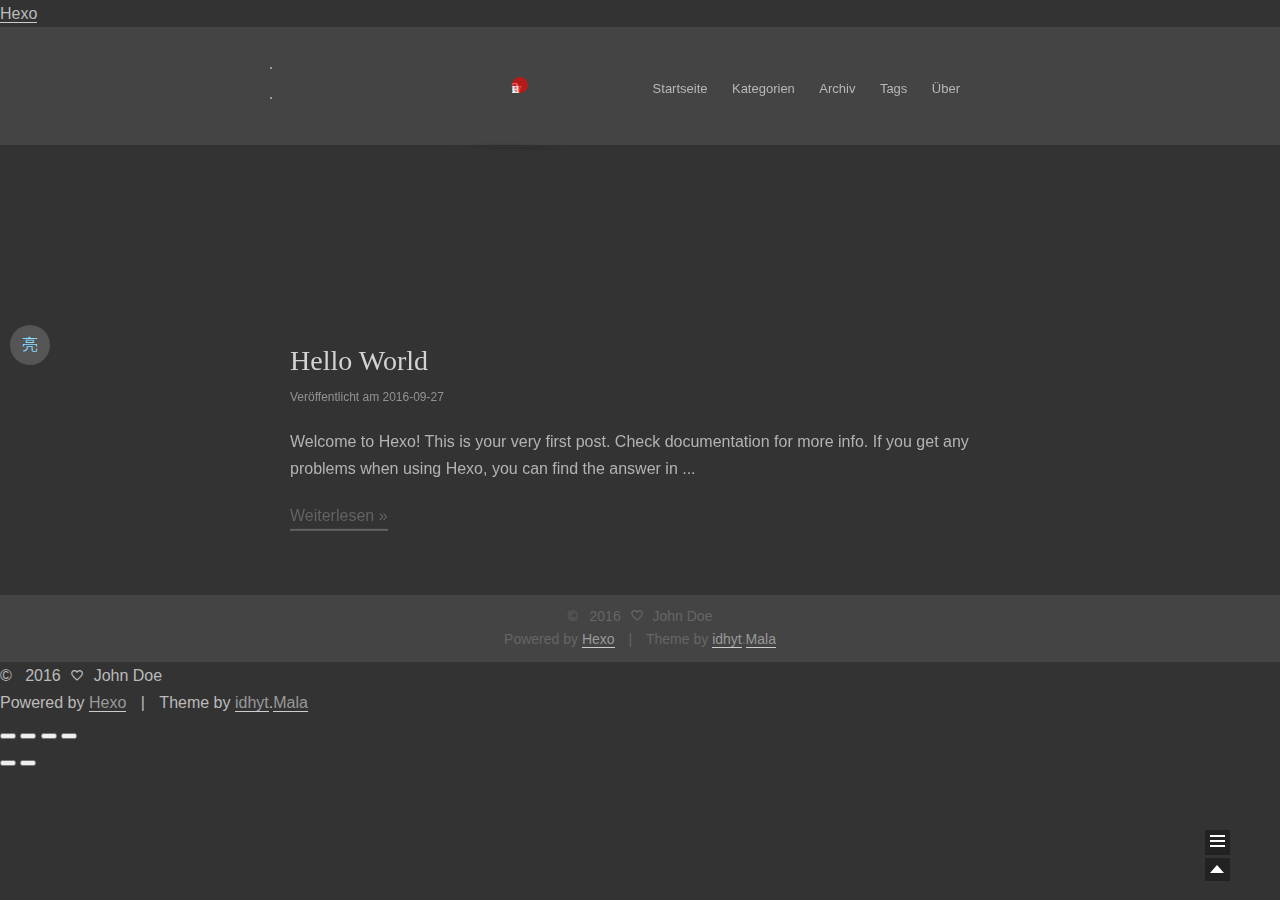
==== commit a2c12ebd: "Site updated: 2016-09-27 13:01:25" ====
--- a/index.html
+++ b/index.html
@@ -1,4 +1,93 @@
-
+<!DOCTYPE html>
+<html>
+<head>
+  
+
+<meta charset="UTF-8"/>
+<meta http-equiv="X-UA-Compatible" content="IE=edge,chrome=1" />
+<meta name="viewport" content="width=device-width, initial-scale=1, maximum-scale=1"/>
+
+
+<meta http-equiv="Cache-Control" content="no-transform" />
+<meta http-equiv="Cache-Control" content="no-siteapp" />
+
+
+
+
+
+
+  <link rel="stylesheet" type="text/css" href="/vendors/fancybox/source/jquery.fancybox.css?v=2.1.5"/>
+
+
+
+  <link href='//fonts.googleapis.com/css?family=Lato:300,400,700,400italic&subset=latin,latin-ext' rel='stylesheet' type='text/css'>
+
+
+<link rel="stylesheet" type="text/css" href="/css/main.css?v=0.4.5.1"/>
+
+
+
+
+  <meta name="keywords" content="Hexo,Mala" />
+
+
+
+
+
+  <link rel="shorticon icon" type="image/x-icon" href="/favicon.ico?v=0.4.5.1" />
+
+
+<meta property="og:type" content="website">
+<meta property="og:title" content="Hexo">
+<meta property="og:url" content="http://yoursite.com/index.html">
+<meta property="og:site_name" content="Hexo">
+<meta name="twitter:card" content="summary">
+<meta name="twitter:title" content="Hexo">
+
+
+<script type="text/javascript" id="hexo.configuration">
+  var CONFIG = {
+    scheme: 'Mala',
+    sidebar: 'post'
+  };
+</script>
+
+</head>
+<body
+  
+  >
+  <div class="mobile-header">
+  <button class="sidebar-toggle" type="button">
+    <span class="icon-bar"></span>
+    <span class="icon-bar"></span>
+    <span class="icon-bar"></span>
+  </button>
+  <a class="title" href="/">Hexo</a>
+</div>
+
+  <div class="main-container">
+    <div class="sidebar">
+  <div class="header">
+    <h1 class="title"><a href="/">Hexo</a></h1>
+    
+    <div class="info">
+      <div class="content">
+        
+        
+          <div class="author">John Doe</div>
+        
+      </div>
+      
+    </div>
+  </div>
+  <div class="body">
+    
+  </div>
+</div>
+
+    <div class="main-content">
+      
+          
 <!doctype html>
 <html class="theme-next use-motion theme-next-mala">
 <head>
@@ -3614,3 +3703,108 @@
   </script>
 </body>
 </html>
+
+          <div class="copyright" >
+  
+  &copy; &nbsp; 
+  <span itemprop="copyrightYear">2016
+  </span>
+  <span class="with-love">
+    <i class="icon-next-heart"></i>
+  </span>
+  <span class="author" itemprop="copyrightHolder">John Doe
+  </span>
+</div>
+
+<div class="powered-by">
+  Powered by <a class="theme-link" href="http://hexo.io">Hexo</a>
+</div>
+
+<div class="theme-info">
+  Theme by <a class="theme-link" href="http://blog.idhyt.com">idhyt</a>.<a class="theme-link" href="https://github.com/idhyt/hexo-theme-next/tree/magiclamp">Mala</a>
+</div>
+
+<!-- busuanzi -->
+
+
+
+
+      
+    </div>
+  </div>
+  <script src="//apps.bdimg.com/libs/jquery/2.1.4/jquery.min.js"></script>
+
+  <link rel="stylesheet" href="/PhotoSwipe/photoswipe.css">
+  <link rel="stylesheet" href="/PhotoSwipe/default-skin/default-skin.css">
+
+  <!-- Root element of PhotoSwipe. Must have class pswp. -->
+  <div class="pswp" tabindex="-1" role="dialog" aria-hidden="true">
+
+    <!-- Background of PhotoSwipe.
+             It's a separate element as animating opacity is faster than rgba(). -->
+    <div class="pswp__bg"></div>
+
+    <!-- Slides wrapper with overflow:hidden. -->
+    <div class="pswp__scroll-wrap">
+
+      <!-- Container that holds slides.
+                PhotoSwipe keeps only 3 of them in the DOM to save memory.
+                Don't modify these 3 pswp__item elements, data is added later on. -->
+      <div class="pswp__container">
+        <div class="pswp__item"></div>
+        <div class="pswp__item"></div>
+        <div class="pswp__item"></div>
+      </div>
+
+      <!-- Default (PhotoSwipeUI_Default) interface on top of sliding area. Can be changed. -->
+      <div class="pswp__ui pswp__ui--hidden">
+
+        <div class="pswp__top-bar">
+
+          <!--  Controls are self-explanatory. Order can be changed. -->
+
+          <div class="pswp__counter"></div>
+
+          <button class="pswp__button pswp__button--close" title="Close (Esc)"></button>
+
+          <button class="pswp__button pswp__button--share" title="Share"></button>
+
+          <button class="pswp__button pswp__button--fs" title="Toggle fullscreen"></button>
+
+          <button class="pswp__button pswp__button--zoom" title="Zoom in/out"></button>
+
+          <!-- Preloader demo http://codepen.io/dimsemenov/pen/yyBWoR -->
+          <!-- element will get class pswp__preloader--active when preloader is running -->
+          <div class="pswp__preloader">
+            <div class="pswp__preloader__icn">
+              <div class="pswp__preloader__cut">
+                <div class="pswp__preloader__donut"></div>
+              </div>
+            </div>
+          </div>
+        </div>
+
+        <div class="pswp__share-modal pswp__share-modal--hidden pswp__single-tap">
+          <div class="pswp__share-tooltip"></div>
+        </div>
+
+        <button class="pswp__button pswp__button--arrow--left" title="Previous (arrow left)"></button>
+
+        <button class="pswp__button pswp__button--arrow--right" title="Next (arrow right)"></button>
+
+        <div class="pswp__caption">
+          <div class="pswp__caption__center"></div>
+        </div>
+      </div>
+    </div>
+  </div>
+
+  <script src="/PhotoSwipe/photoswipe.js"></script>
+  <script src="/PhotoSwipe/photoswipe-ui-default.js"></script>
+
+
+<script src="/perfect-scrollbar/js/min/perfect-scrollbar.min.js"></script>
+<script src="/scripts/main.js"></script>
+
+</body>
+</html>
--- a/css/main.css
+++ b/css/main.css
@@ -1069,7 +1069,7 @@
   width: 4px;
   height: 4px;
   border-radius: 50%;
-  background: #8edbf1;
+  background: #ffffd2;
 }
 .links-of-friendly a {
   display: inline-block;
@@ -1087,7 +1087,7 @@
   width: 4px;
   height: 4px;
   border-radius: 50%;
-  background: #ff94ff;
+  background: #98590a;
 }
 .sidebar-nav {
   margin: 0;
--- a/css/main.css
+++ b/css/main.css
@@ -1069,7 +1069,7 @@
   width: 4px;
   height: 4px;
   border-radius: 50%;
-  background: #8edbf1;
+  background: #ffffd2;
 }
 .links-of-friendly a {
   display: inline-block;
@@ -1087,7 +1087,7 @@
   width: 4px;
   height: 4px;
   border-radius: 50%;
-  background: #ff94ff;
+  background: #98590a;
 }
 .sidebar-nav {
   margin: 0;
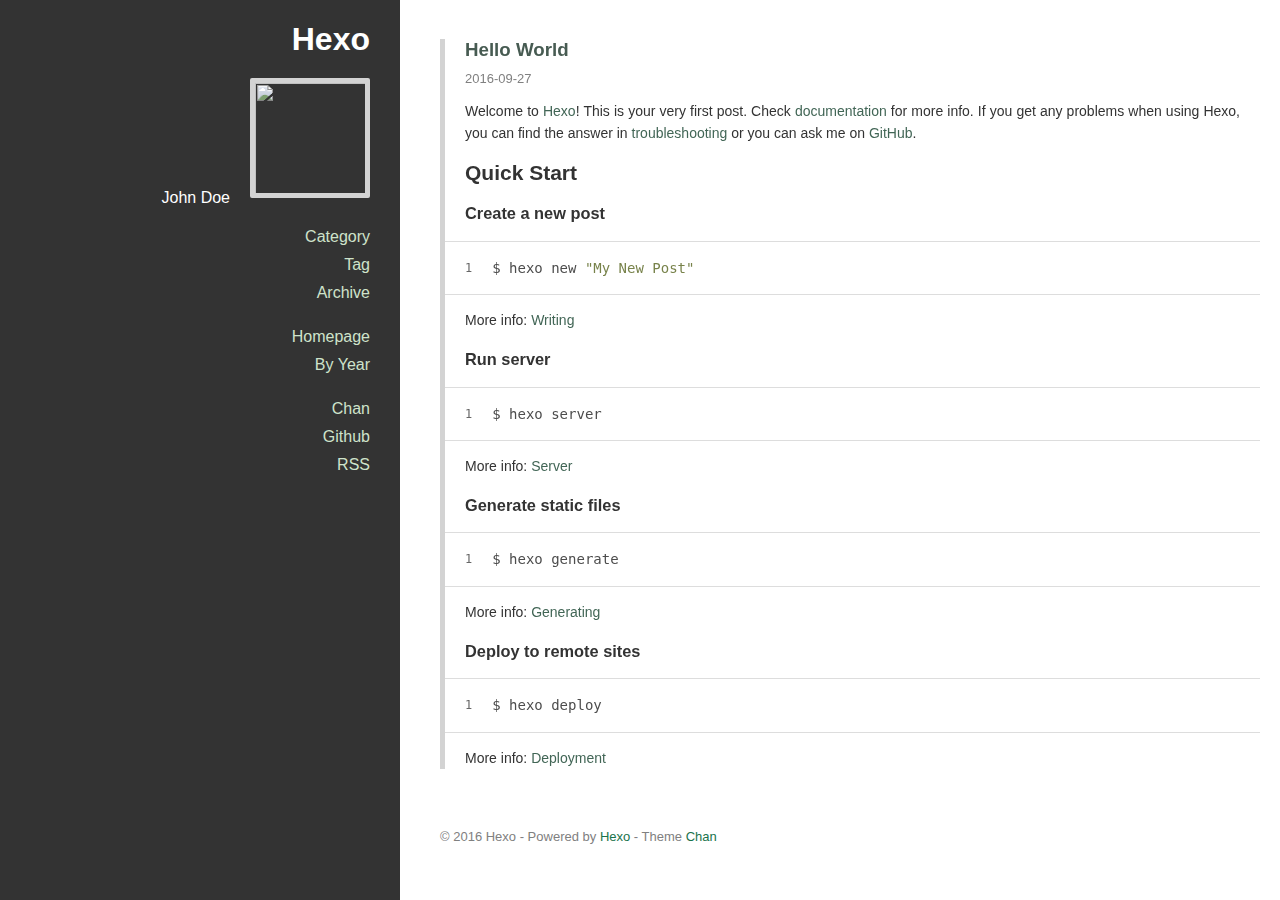
==== commit 56c2c41b: "Site updated: 2016-09-27 13:06:20" ====
--- a/index.html
+++ b/index.html
@@ -1,41 +1,16 @@
 <!DOCTYPE html>
 <html>
 <head>
-  
-
-<meta charset="UTF-8"/>
-<meta http-equiv="X-UA-Compatible" content="IE=edge,chrome=1" />
-<meta name="viewport" content="width=device-width, initial-scale=1, maximum-scale=1"/>
-
-
-<meta http-equiv="Cache-Control" content="no-transform" />
-<meta http-equiv="Cache-Control" content="no-siteapp" />
-
-
-
-
-
-
-  <link rel="stylesheet" type="text/css" href="/vendors/fancybox/source/jquery.fancybox.css?v=2.1.5"/>
-
-
-
-  <link href='//fonts.googleapis.com/css?family=Lato:300,400,700,400italic&subset=latin,latin-ext' rel='stylesheet' type='text/css'>
-
-
-<link rel="stylesheet" type="text/css" href="/css/main.css?v=0.4.5.1"/>
-
-
-
-
-  <meta name="keywords" content="Hexo,Mala" />
-
-
-
-
-
-  <link rel="shorticon icon" type="image/x-icon" href="/favicon.ico?v=0.4.5.1" />
-
+  <meta charset="utf-8">
+<meta name="viewport" content="width=device-width, initial-scale=1, maximum-scale=1">
+
+
+
+<title>
+  
+    Hexo
+  
+</title>
 
 <meta property="og:type" content="website">
 <meta property="og:title" content="Hexo">
@@ -45,15 +20,25 @@
 <meta name="twitter:title" content="Hexo">
 
 
-<script type="text/javascript" id="hexo.configuration">
-  var CONFIG = {
-    scheme: 'Mala',
-    sidebar: 'post'
-  };
-</script>
+  <link rel="alternative" href="/atom.xml" title="Hexo" type="application/atom+xml">
+
+
+
+  <link rel="icon" href="/favicon.png">
+
+
+<link rel="stylesheet" href="/perfect-scrollbar/css/perfect-scrollbar.min.css">
+<link rel="stylesheet" href="/styles/main.css">
+
+
+
+
+
 
 </head>
 <body
+  
+    class="monochrome"
   
   >
   <div class="mobile-header">
@@ -78,3657 +63,147 @@
         
       </div>
       
+        <div class="avatar">
+          
+            <a href="/about"><img src="https://cn.gravatar.com/avatar/35fef74d731255cd569c2c2b0b9e87e4?s=200"></a>
+          
+        </div>
+      
     </div>
   </div>
   <div class="body">
     
+      
+        <ul class="nav">
+          
+            
+              <li class="category-list-container">
+                <a href="javascript:;">Category</a>
+                
+              </li>
+            
+          
+            
+              <li class="tag-list-container">
+                <a href="javascript:;">Tag</a>
+                
+              </li>
+            
+          
+            
+              <li class="archive-list-container">
+                <a href="javascript:;">Archive</a>
+                <ul class="archive-list"><li class="archive-list-item"><a class="archive-list-link" href="/archives/2016/">2016</a><span class="archive-list-count">1</span></li></ul>
+              </li>
+            
+          
+        </ul>
+      
+        <ul class="nav">
+          
+            
+              <li>
+                <a href="/" title="Homepage">Homepage</a>
+              </li>
+            
+          
+            
+              <li>
+                <a href="/archives" title="By Year">By Year</a>
+              </li>
+            
+          
+        </ul>
+      
+        <ul class="nav">
+          
+            
+              <li>
+                <a href="https://github.com/denjones/hexo-theme-chan" title="Chan" target="_blank" rel="external">Chan</a>
+              </li>
+            
+          
+            
+              <li>
+                <a href="https://github.com/denjones" title="Github" target="_blank" rel="external">Github</a>
+              </li>
+            
+          
+            
+              <li>
+                <a href="/atom.xml" title="RSS">RSS</a>
+              </li>
+            
+          
+        </ul>
+      
+    
   </div>
 </div>
 
     <div class="main-content">
       
-          
-<!doctype html>
-<html class="theme-next use-motion theme-next-mala">
-<head>
-  
-
-<meta charset="UTF-8"/>
-<meta http-equiv="X-UA-Compatible" content="IE=edge,chrome=1" />
-<meta name="viewport" content="width=device-width, initial-scale=1, maximum-scale=1"/>
-
-
-<meta http-equiv="Cache-Control" content="no-transform" />
-<meta http-equiv="Cache-Control" content="no-siteapp" />
-
-
-
-
-
-
-  <link rel="stylesheet" type="text/css" href="/vendors/fancybox/source/jquery.fancybox.css?v=2.1.5"/>
-
-
-
-  <link href='//fonts.googleapis.com/css?family=Lato:300,400,700,400italic&subset=latin,latin-ext' rel='stylesheet' type='text/css'>
-
-
-<link rel="stylesheet" type="text/css" href="/css/main.css?v=0.4.5.1"/>
-
-
-
-
-  <meta name="keywords" content="Hexo,Mala" />
-
-
-
-
-
-  <link rel="shorticon icon" type="image/x-icon" href="/favicon.ico?v=0.4.5.1" />
-
-
-<meta property="og:type" content="website">
-<meta property="og:title" content="Hexo">
-<meta property="og:url" content="http://yoursite.com/index.html">
-<meta property="og:site_name" content="Hexo">
-<meta name="twitter:card" content="summary">
-<meta name="twitter:title" content="Hexo">
-
-
-<script type="text/javascript" id="hexo.configuration">
-  var CONFIG = {
-    scheme: 'Mala',
-    sidebar: 'post'
-  };
-</script>
-
-  <title> Hexo </title>
-</head>
-
-<body itemscope itemtype="http://schema.org/WebPage" lang="">
-
-  <!--[if lte IE 8]>
-  <div style=' clear: both; height: 59px; padding:0 0 0 15px; position: relative;margin:0 auto;'>
-    <a href="http://windows.microsoft.com/en-US/internet-explorer/products/ie/home?ocid=ie6_countdown_bannercode">
-      <img src="http://7u2nvr.com1.z0.glb.clouddn.com/picouterie.jpg" border="0" height="42" width="820"
-           alt="You are using an outdated browser. For a faster, safer browsing experience, upgrade for free today or use other browser ,like chrome firefox safari."
-           style='margin-left:auto;margin-right:auto;display: block;'/>
-    </a>
-  </div>
-<![endif]-->
-  
-
-
-
-  <div class="container one-column 
-   page-home 
-">
-    <div class="headband"></div>
-
-    <header id="header" class="header" itemscope itemtype="http://schema.org/WPHeader">
-      <div class="header-inner"><h1 class="site-meta">
-  <span class="logo-line-before"><i></i></span>
-  <a href="/" class="brand" rel="start">
-      <span class="logo">
-        <i class="icon-next-logo"></i>
-      </span>
-      <span class="site-title"></span>
-  </a>
-  <span class="logo-line-after"><i></i></span>
-</h1>
-
-<div class="site-nav-toggle">
-  <button>
-    <span class="btn-bar"></span>
-    <span class="btn-bar"></span>
-    <span class="btn-bar"></span>
-  </button>
+        <div style="max-width: 1000px">
+      
+          
+
+  
+  
+    <div class="post-list">
+  
+
+    <div class="post-list-item article">
+      <h3 class="article-header">
+        <a href="/2016/09/27/hello-world/" >
+  Hello World
+</a>
+
+      </h3>
+      
+
+      <div class="article-info">
+        <a href="/2016/09/27/hello-world/"><span class="article-date">
+  2016-09-27
+</span>
+</a>
+        
+
+        
+
+      </div>
+      <div class="article-entry">
+        
+          <p>Welcome to <a href="https://hexo.io/" target="_blank" rel="external">Hexo</a>! This is your very first post. Check <a href="https://hexo.io/docs/" target="_blank" rel="external">documentation</a> for more info. If you get any problems when using Hexo, you can find the answer in <a href="https://hexo.io/docs/troubleshooting.html" target="_blank" rel="external">troubleshooting</a> or you can ask me on <a href="https://github.com/hexojs/hexo/issues" target="_blank" rel="external">GitHub</a>.</p>
+<h2 id="Quick-Start"><a href="#Quick-Start" class="headerlink" title="Quick Start"></a>Quick Start</h2><h3 id="Create-a-new-post"><a href="#Create-a-new-post" class="headerlink" title="Create a new post"></a>Create a new post</h3><figure class="highlight bash"><table><tr><td class="gutter"><pre><div class="line">1</div></pre></td><td class="code"><pre><div class="line">$ hexo new <span class="string">"My New Post"</span></div></pre></td></tr></table></figure>
+<p>More info: <a href="https://hexo.io/docs/writing.html" target="_blank" rel="external">Writing</a></p>
+<h3 id="Run-server"><a href="#Run-server" class="headerlink" title="Run server"></a>Run server</h3><figure class="highlight bash"><table><tr><td class="gutter"><pre><div class="line">1</div></pre></td><td class="code"><pre><div class="line">$ hexo server</div></pre></td></tr></table></figure>
+<p>More info: <a href="https://hexo.io/docs/server.html" target="_blank" rel="external">Server</a></p>
+<h3 id="Generate-static-files"><a href="#Generate-static-files" class="headerlink" title="Generate static files"></a>Generate static files</h3><figure class="highlight bash"><table><tr><td class="gutter"><pre><div class="line">1</div></pre></td><td class="code"><pre><div class="line">$ hexo generate</div></pre></td></tr></table></figure>
+<p>More info: <a href="https://hexo.io/docs/generating.html" target="_blank" rel="external">Generating</a></p>
+<h3 id="Deploy-to-remote-sites"><a href="#Deploy-to-remote-sites" class="headerlink" title="Deploy to remote sites"></a>Deploy to remote sites</h3><figure class="highlight bash"><table><tr><td class="gutter"><pre><div class="line">1</div></pre></td><td class="code"><pre><div class="line">$ hexo deploy</div></pre></td></tr></table></figure>
+<p>More info: <a href="https://hexo.io/docs/deployment.html" target="_blank" rel="external">Deployment</a></p>
+
+        
+      </div>
+    </div>
+
+  
+    </div>
+  
+
+
+
+
+
+
+          <div class="main-footer">
+  
+    © 2016 Hexo - Powered by <a href="http://hexo.io" target="_blank">Hexo</a> - Theme <a href="https://github.com/denjones/hexo-theme-chan" target="_blank">Chan</a>
+  
 </div>
 
-<nav class="site-nav">
-  
-
-  
-    <ul id="menu" class="menu ">
-      
-        
-        <li class="menu-item menu-item-home">
-          <a href="/" rel="section">
-            <i class="menu-item-icon icon-next-home"></i> <br />
-            Startseite
-          </a>
-        </li>
-      
-        
-        <li class="menu-item menu-item-categories">
-          <a href="/categories" rel="section">
-            <i class="menu-item-icon icon-next-categories"></i> <br />
-            Kategorien
-          </a>
-        </li>
-      
-        
-        <li class="menu-item menu-item-archives">
-          <a href="/archives" rel="section">
-            <i class="menu-item-icon icon-next-archives"></i> <br />
-            Archiv
-          </a>
-        </li>
-      
-        
-        <li class="menu-item menu-item-tags">
-          <a href="/tags" rel="section">
-            <i class="menu-item-icon icon-next-tags"></i> <br />
-            Tags
-          </a>
-        </li>
-      
-        
-        <li class="menu-item menu-item-about">
-          <a href="/about" rel="section">
-            <i class="menu-item-icon icon-next-about"></i> <br />
-            Über
-          </a>
-        </li>
-      
-
-      
-      
-    </ul>
-  
-
-  
-</nav>
-
- </div>
-    </header>
-
-    
-      
-          <div id="idhyt-surprise-ball">
-  <div id="idhyt-surprise-ball-animation">
-
-    <!--xxxxxxx xxx xxxxx -->
-    <!--why you are here? -->
-    <span id="layer0Go" class="drag">w</span>
-    <span id="layer1Go" class="drag">h</span>
-    <span id="layer2Go" class="drag">y</span>
-    <span id="layer3Go" class="drag">?</span>
-    <span id="layer4Go" class="drag">y</span>
-    <span id="layer5Go" class="drag">o</span>
-    <span id="layer6Go" class="drag">u</span>
-    <span id="layer7Go" class="drag">a</span>
-    <span id="layer8Go" class="drag">r</span>
-    <span id="layer9Go" class="drag">e</span>
-    <span id="layer10Go" class="drag">h</span>
-    <span id="layer11Go" class="drag">e</span>
-    <span id="layer12Go" class="drag">r</span>
-    <span id="layer13Go" class="drag">e</span>
-    <span id="layer14Go" class="drag">?</span>
-    <!--
-    <span id="layer0Go" class="drag">烫</span>
-    <span id="layer1Go" class="drag">烫</span>
-    <span id="layer2Go" class="drag">烫</span>
-    <span id="layer3Go" class="drag">烫</span>
-    <span id="layer4Go" class="drag">烫</span>
-    <span id="layer5Go" class="drag">烫</span>
-    <span id="layer6Go" class="drag">烫</span>
-    <span id="layer7Go" class="drag">锟</span>
-    <span id="layer8Go" class="drag">斤</span>
-    <span id="layer9Go" class="drag">拷</span>
-    <span id="layer10Go" class="drag">屯</span>
-    <span id="layer11Go" class="drag">屯</span>
-    <span id="layer12Go" class="drag">屯</span>
-    <span id="layer13Go" class="drag">屯</span>
-    <span id="layer14Go" class="drag">屯</span>
-    -->
-    <span id="layer15Go" class="drag ball"></span>
-  </div>
-</div>
-
-<style type="text/css">
-
-#idhyt-surprise-ball {
-    width: 100%;
-    height: 100px;
-    margin: 0;
-}
-
-#idhyt-surprise-ball-animation {
-    width: 320px;
-    position: absolute;
-    top: 50px;
-    left: 40%;
-    margin:0 auto;
-}
-        
-#idhyt-surprise-ball #idhyt-surprise-ball-animation .drag {
-    // text-shadow: white 0px 0px 0px;
-    font-variant: small-caps;
-    letter-spacing: 2px;
-    position:absolute;
-    color: #eee; // #555;
-    font-family: georgia;
-    font-size: 14px;
-}
-    
-#idhyt-surprise-ball #idhyt-surprise-ball-animation .ball {
-    opacity: 0.6;
-    background:rgb(255, 0, 0);
-    width: 16px;
-    height: 16px;
-    border-radius: 12px;
-    z-index: auto;
-    color: rgb(255, 0, 0);
-    text-shadow: 0 0 0 rgb(255, 0, 0);
-    text-align: center;
-}
-
-#layer12Go:after{
-    -webkit-box-shadow: 1px 4px 49px #000;
-    -webkit-transform: rotate(0.9deg) rotateX(85deg) skewX(6deg);
-    content: ".";
-    top: 40px;
-    position: relative;
-    width: 46px;
-    height: 11px;
-    text-shadow: 0 0 0 rgba(51, 51, 51, 0);
-    color: transparent;
-    left: -22px;
-    font-size: 5px;
-    display: block;
-    background: transparent;
-}
-
-#layer0Go{ -webkit-animation: a0-translate 5s linear 0s 1 none, b0-translate 5s linear 5s 1 none, c0-translate 1.5s linear 10s 1 none, d0-translate 5s linear 11.5s 1 none, v0-translate 7s linear 16.5s 1 forwards;
-            -moz-animation: a0-translate 5s linear 0s 1 none, b0-translate 5s linear 5s 1 none, c0-translate 1.5s linear 10s 1 none, d0-translate 5s linear 11.5s 1 none, v0-translate 7s linear 16.5s 1 forwards; }
-            
-#layer1Go{ -webkit-animation: a1-translate 5s linear 0s 1 none, b1-translate 5s linear 5s 1 none, c1-translate 1.5s linear 10s 1 none, d1-translate 5s linear 11.5s 1 none, v1-translate 7s linear 16.5s 1 forwards;
-            -moz-animation: a1-translate 5s linear 0s 1 none, b1-translate 5s linear 5s 1 none, c1-translate 1.5s linear 10s 1 none, d1-translate 5s linear 11.5s 1 none, v1-translate 7s linear 16.5s 1 forwards; }
-            
-#layer2Go{ -webkit-animation: a2-translate 5s linear 0s 1 none, b2-translate 5s linear 5s 1 none, c2-translate 1.5s linear 10s 1 none, d2-translate 5s linear 11.5s 1 none, v2-translate 7s linear 16.5s 1 forwards;
-            -moz-animation: a2-translate 5s linear 0s 1 none, b2-translate 5s linear 5s 1 none, c2-translate 1.5s linear 10s 1 none, d2-translate 5s linear 11.5s 1 none, v2-translate 7s linear 16.5s 1 forwards; }
-            
-#layer3Go{ -webkit-animation: a3-translate 5s linear 0s 1 none, b3-translate 5s linear 5s 1 none, c3-translate 1.5s linear 10s 1 none, d3-translate 5s linear 11.5s 1 none, v3-translate 7s linear 16.5s 1 forwards;
-            -moz-animation: a3-translate 5s linear 0s 1 none, b3-translate 5s linear 5s 1 none, c3-translate 1.5s linear 10s 1 none, d3-translate 5s linear 11.5s 1 none, v3-translate 7s linear 16.5s 1 forwards; none; }
-            
-#layer4Go{ -webkit-animation: a4-translate 5s linear 0s 1 none, b4-translate 5s linear 5s 1 none, c4-translate 1.5s linear 10s 1 none, d4-translate 5s linear 11.5s 1 none, v4-translate 7s linear 16.5s 1 forwards;
-            -moz-animation: a4-translate 5s linear 0s 1 none, b4-translate 5s linear 5s 1 none, c4-translate 1.5s linear 10s 1 none, d4-translate 5s linear 11.5s 1 none, v4-translate 7s linear 16.5s 1 forwards; }
-            
-#layer5Go{ -webkit-animation: a5-translate 5s linear 0s 1 none, b5-translate 5s linear 5s 1 none, c5-translate 1.5s linear 10s 1 none, d5-translate 5s linear 11.5s 1 none, v5-translate 7s linear 16.5s 1 forwards; 
-            -moz-animation: a5-translate 5s linear 0s 1 none, b5-translate 5s linear 5s 1 none, c5-translate 1.5s linear 10s 1 none, d5-translate 5s linear 11.5s 1 none, v5-translate 7s linear 16.5s 1 forwards; }
-            
-#layer6Go{ -webkit-animation: a6-translate 5s linear 0s 1 none, b6-translate 5s linear 5s 1 none, c6-translate 1.5s linear 10s 1 none, d6-translate 5s linear 11.5s 1 none, v6-translate 7s linear 16.5s 1 forwards;
-            -moz-animation: a6-translate 5s linear 0s 1 none, b6-translate 5s linear 5s 1 none, c6-translate 1.5s linear 10s 1 none, d6-translate 5s linear 11.5s 1 none, v6-translate 7s linear 16.5s 1 forwards; }
-            
-#layer7Go{ -webkit-animation: a7-translate 5s linear 0s 1 none, b7-translate 5s linear 5s 1 none, c7-translate 1.5s linear 10s 1 none, d7-translate 5s linear 11.5s 1 none, v7-translate 7s linear 16.5s 1 forwards;
-            -moz-animation: a7-translate 5s linear 0s 1 none, b7-translate 5s linear 5s 1 none, c7-translate 1.5s linear 10s 1 none, d7-translate 5s linear 11.5s 1 none, v7-translate 7s linear 16.5s 1 forwards; }
-            
-#layer8Go{ -webkit-animation: a8-translate 5s linear 0s 1 none, b8-translate 5s linear 5s 1 none, c8-translate 1.5s linear 10s 1 none, d8-translate 5s linear 11.5s 1 none, v8-translate 7s linear 16.5s 1 forwards; 
-            -moz-animation: a8-translate 5s linear 0s 1 none, b8-translate 5s linear 5s 1 none, c8-translate 1.5s linear 10s 1 none, d8-translate 5s linear 11.5s 1 none, v8-translate 7s linear 16.5s 1 forwards; }
-            
-#layer9Go{ -webkit-animation: a9-translate 5s linear 0s 1 none, b9-translate 5s linear 5s 1 none, c9-translate 1.5s linear 10s 1 none, d9-translate 5s linear 11.5s 1 none, v9-translate 7s linear 16.5s 1 forwards;
-            -moz-animation: a9-translate 5s linear 0s 1 none, b9-translate 5s linear 5s 1 none, c9-translate 1.5s linear 10s 1 none, d9-translate 5s linear 11.5s 1 none, v9-translate 7s linear 16.5s 1 forwards; }
-            
-#layer10Go{ -webkit-animation: a10-translate 5s linear 0s 1 none, b10-translate 5s linear 5s 1 none, c10-translate 1.5s linear 10s 1 none, d10-translate 5s linear 11.5s 1 none, v10-translate 7s linear 16.5s 1 forwards;
-            -moz-animation: a10-translate 5s linear 0s 1 none, b10-translate 5s linear 5s 1 none, c10-translate 1.5s linear 10s 1 none, d10-translate 5s linear 11.5s 1 none, v10-translate 7s linear 16.5s 1 forwards; 
-            z-index: 20;}
-            
-#layer11Go{ -webkit-animation: a11-translate 5s linear 0s 1 none, b11-translate 5s linear 5s 1 none, c11-translate 1.5s linear 10s 1 none, d11-translate 5s linear 11.5s 1 none, v11-translate 7s linear 16.5s 1 forwards;
-            -moz-animation: a11-translate 5s linear 0s 1 none, b11-translate 5s linear 5s 1 none, c11-translate 1.5s linear 10s 1 none, d11-translate 5s linear 11.5s 1 none, v11-translate 7s linear 16.5s 1 forwards; }
-            
-#layer12Go{ -webkit-animation: a12-translate 5s linear 0s 1 none, b12-translate 5s linear 5s 1 none, c12-translate 1.5s linear 10s 1 none, d12-translate 5s linear 11.5s 1 none, v12-translate 7s linear 16.5s 1 forwards;
-            -moz-animation: a12-translate 5s linear 0s 1 none, b12-translate 5s linear 5s 1 none, c12-translate 1.5s linear 10s 1 none, d12-translate 5s linear 11.5s 1 none, v12-translate 7s linear 16.5s 1 forwards; }
-            
-#layer13Go{ -webkit-animation: a13-translate 5s linear 0s 1 none, b13-translate 5s linear 5s 1 none, c13-translate 1.5s linear 10s 1 none, d13-translate 5s linear 11.5s 1 none, v13-translate 7s linear 16.5s 1 forwards;
-            -moz-animation: a13-translate 5s linear 0s 1 none, b13-translate 5s linear 5s 1 none, c13-translate 1.5s linear 10s 1 none, d13-translate 5s linear 11.5s 1 none, v13-translate 7s linear 16.5s 1 forwards; 
-            z-index: 10;}
-            
-#layer14Go{ -webkit-animation: a14-translate 5s linear 0s 1 none, b14-translate 5s linear 5s 1 none, c14-translate 1.5s linear 10s 1 none, d14-translate 5s linear 11.5s 1 none, v14-translate 7s linear 16.5s 1 forwards; 
-            -moz-animation: a14-translate 5s linear 0s 1 none, b14-translate 5s linear 5s 1 none, c14-translate 1.5s linear 10s 1 none, d14-translate 5s linear 11.5s 1 none, v14-translate 7s linear 16.5s 1 forwards; }
-            
-#layer15Go{ -webkit-animation: a15-translate 5s linear 0s 1 none, b15-translate 5s linear 5s 1 none, c15-translate 1.5s linear 10s 1 none, d15-translate 5s linear 11.5s 1 none, v15-translate 7s linear 16.5s 1 forwards; 
-            -moz-animation: a15-translate 5s linear 0s 1 none, b15-translate 5s linear 5s 1 none, c15-translate 1.5s linear 10s 1 none, d15-translate 5s linear 11.5s 1 none, v15-translate 7s linear 16.5s 1 forwards;}
-
-
-@-webkit-keyframes a0-translate { 
-0% {-webkit-transform: matrix3d(1, 0, 0, 0, 0, 1, 0, 0, 0, 0, 1, 0, 83.4, 150.4, 1, 1)}
-5% {-webkit-transform: matrix3d(1, 0, 0, 0, 0, 1, 0, 0, 0, 0, 1, 0, 75.2, 149.9, 1, 1)}
-15% {-webkit-transform: matrix3d(1, 0, 0, 0, 0, 1, 0, 0, 0, 0, 1, 0, 75.8, 149.7, 1, 1)}
-20% {-webkit-transform: matrix3d(1, 0, 0, 0, 0, 1, 0, 0, 0, 0, 1, 0, 75.4, 149.6, 1, 1)}
-32% {-webkit-transform: matrix3d(1, 0, 0, 0, 0, 1, 0, 0, 0, 0, 1, 0, 78, 150.5, 1, 1)}
-43% {-webkit-transform: matrix3d(1, 0, 0, 0, 0, 1, 0, 0, 0, 0, 1, 0, 73.1, 150.7, 1, 1)}
-53% {-webkit-transform: matrix3d(1, 0, 0, 0, 0, 1, 0, 0, 0, 0, 1, 0, 83.8, 154.9, 1, 1)}
-58% {-webkit-transform: matrix3d(1, 0, 0, 0, 0, 1, 0, 0, 0, 0, 1, 0, 80.6, 150.2, 1, 1)}
-61% {-webkit-transform: matrix3d(1, 0, 0, 0, 0, 1, 0, 0, 0, 0, 1, 0, 76, 155.4, 1, 1)}
-63% {-webkit-transform: matrix3d(1, 0, 0, 0, 0, 1, 0, 0, 0, 0, 1, 0, 74.2, 157.3, 1, 1)}
-65% {-webkit-transform: matrix3d(1, 0, 0, 0, 0, 1, 0, 0, 0, 0, 1, 0, 72.7, 153.3, 1, 1)}
-71% {-webkit-transform: matrix3d(1, 0, 0, 0, 0, 1, 0, 0, 0, 0, 1, 0, 68.8, 153.5, 1, 1)}
-81% {-webkit-transform: matrix3d(1, 0, 0, 0, 0, 1, 0, 0, 0, 0, 1, 0, 64.1, 148.3, 1, 1)}
-90% {-webkit-transform: matrix3d(1, 0, 0, 0, 0, 1, 0, 0, 0, 0, 1, 0, 89.4, 150.7, 1, 1)}
-97% {-webkit-transform: matrix3d(1, 0, 0, 0, 0, 1, 0, 0, 0, 0, 1, 0, 108.9, 150.3, 1, 1)}
-100% {-webkit-transform: matrix3d(1, 0, 0, 0, 0, 1, 0, 0, 0, 0, 1, 0, 111.8, 149.7, 1, 1)}}
-
-@-webkit-keyframes a1-translate { 
-0% {-webkit-transform: matrix3d(1, 0, 0, 0, 0, 1, 0, 0, 0, 0, 1, 0, 83, 169.7, 1, 1)}
-5% {-webkit-transform: matrix3d(1, 0, 0, 0, 0, 1, 0, 0, 0, 0, 1, 0, 73.5, 169.6, 1, 1)}
-15% {-webkit-transform: matrix3d(1, 0, 0, 0, 0, 1, 0, 0, 0, 0, 1, 0, 74.7, 169.7, 1, 1)}
-20% {-webkit-transform: matrix3d(1, 0, 0, 0, 0, 1, 0, 0, 0, 0, 1, 0, 74.8, 169.9, 1, 1)}
-32% {-webkit-transform: matrix3d(1, 0, 0, 0, 0, 1, 0, 0, 0, 0, 1, 0, 77, 170.9, 1, 1)}
-43% {-webkit-transform: matrix3d(1, 0, 0, 0, 0, 1, 0, 0, 0, 0, 1, 0, 73.1, 170.8, 1, 1)}
-53% {-webkit-transform: matrix3d(1, 0, 0, 0, 0, 1, 0, 0, 0, 0, 1, 0, 80.1, 174.2, 1, 1)}
-58% {-webkit-transform: matrix3d(1, 0, 0, 0, 0, 1, 0, 0, 0, 0, 1, 0, 78, 169.4, 1, 1)}
-61% {-webkit-transform: matrix3d(1, 0, 0, 0, 0, 1, 0, 0, 0, 0, 1, 0, 74.7, 175, 1, 1)}
-63% {-webkit-transform: matrix3d(1, 0, 0, 0, 0, 1, 0, 0, 0, 0, 1, 0, 73.2, 176.1, 1, 1)}
-65% {-webkit-transform: matrix3d(1, 0, 0, 0, 0, 1, 0, 0, 0, 0, 1, 0, 72, 173.5, 1, 1)}
-71% {-webkit-transform: matrix3d(1, 0, 0, 0, 0, 1, 0, 0, 0, 0, 1, 0, 68.9, 173.6, 1, 1)}
-81% {-webkit-transform: matrix3d(1, 0, 0, 0, 0, 1, 0, 0, 0, 0, 1, 0, 61.5, 168.2, 1, 1)}
-90% {-webkit-transform: matrix3d(1, 0, 0, 0, 0, 1, 0, 0, 0, 0, 1, 0, 85.8, 170.1, 1, 1)}
-97% {-webkit-transform: matrix3d(1, 0, 0, 0, 0, 1, 0, 0, 0, 0, 1, 0, 106.2, 170, 1, 1)}
-100% {-webkit-transform: matrix3d(1, 0, 0, 0, 0, 1, 0, 0, 0, 0, 1, 0, 109.7, 169.5, 1, 1)}}
-
-@-webkit-keyframes a2-translate { 
-0% {-webkit-transform: matrix3d(1, 0, 0, 0, 0, 1, 0, 0, 0, 0, 1, 0, 71.4, 169.2, 1, 1)}
-5% {-webkit-transform: matrix3d(1, 0, 0, 0, 0, 1, 0, 0, 0, 0, 1, 0, 62.2, 168.9, 1, 1)}
-15% {-webkit-transform: matrix3d(1, 0, 0, 0, 0, 1, 0, 0, 0, 0, 1, 0, 63.1, 168.8, 1, 1)}
-20% {-webkit-transform: matrix3d(1, 0, 0, 0, 0, 1, 0, 0, 0, 0, 1, 0, 63.2, 169.6, 1, 1)}
-32% {-webkit-transform: matrix3d(1, 0, 0, 0, 0, 1, 0, 0, 0, 0, 1, 0, 65.6, 170.6, 1, 1)}
-43% {-webkit-transform: matrix3d(1, 0, 0, 0, 0, 1, 0, 0, 0, 0, 1, 0, 61.6, 171.3, 1, 1)}
-53% {-webkit-transform: matrix3d(1, 0, 0, 0, 0, 1, 0, 0, 0, 0, 1, 0, 69.4, 172.5, 1, 1)}
-58% {-webkit-transform: matrix3d(1, 0, 0, 0, 0, 1, 0, 0, 0, 0, 1, 0, 68.3, 170.3, 1, 1)}
-61% {-webkit-transform: matrix3d(1, 0, 0, 0, 0, 1, 0, 0, 0, 0, 1, 0, 64.2, 175.3, 1, 1)}
-63% {-webkit-transform: matrix3d(1, 0, 0, 0, 0, 1, 0, 0, 0, 0, 1, 0, 62.1, 175.8, 1, 1)}
-65% {-webkit-transform: matrix3d(1, 0, 0, 0, 0, 1, 0, 0, 0, 0, 1, 0, 61.2, 172.4, 1, 1)}
-71% {-webkit-transform: matrix3d(1, 0, 0, 0, 0, 1, 0, 0, 0, 0, 1, 0, 57.5, 174, 1, 1)}
-81% {-webkit-transform: matrix3d(1, 0, 0, 0, 0, 1, 0, 0, 0, 0, 1, 0, 52, 168.6, 1, 1)}
-90% {-webkit-transform: matrix3d(1, 0, 0, 0, 0, 1, 0, 0, 0, 0, 1, 0, 74.8, 167.8, 1, 1)}
-97% {-webkit-transform: matrix3d(1, 0, 0, 0, 0, 1, 0, 0, 0, 0, 1, 0, 95.3, 168.8, 1, 1)}
-100% {-webkit-transform: matrix3d(1, 0, 0, 0, 0, 1, 0, 0, 0, 0, 1, 0, 98.7, 168.8, 1, 1)}}
-
-@-webkit-keyframes a3-translate { 
-0% {-webkit-transform: matrix3d(1, 0, 0, 0, 0, 1, 0, 0, 0, 0, 1, 0, 61, 185.5, 1, 1)}
-5% {-webkit-transform: matrix3d(1, 0, 0, 0, 0, 1, 0, 0, 0, 0, 1, 0, 49.8, 185.4, 1, 1)}
-15% {-webkit-transform: matrix3d(1, 0, 0, 0, 0, 1, 0, 0, 0, 0, 1, 0, 48.8, 183.3, 1, 1)}
-20% {-webkit-transform: matrix3d(1, 0, 0, 0, 0, 1, 0, 0, 0, 0, 1, 0, 48.2, 182.3, 1, 1)}
-32% {-webkit-transform: matrix3d(1, 0, 0, 0, 0, 1, 0, 0, 0, 0, 1, 0, 52.6, 185, 1, 1)}
-43% {-webkit-transform: matrix3d(1, 0, 0, 0, 0, 1, 0, 0, 0, 0, 1, 0, 46.3, 181.8, 1, 1)}
-53% {-webkit-transform: matrix3d(1, 0, 0, 0, 0, 1, 0, 0, 0, 0, 1, 0, 62.4, 181.3, 1, 1)}
-58% {-webkit-transform: matrix3d(1, 0, 0, 0, 0, 1, 0, 0, 0, 0, 1, 0, 58.6, 161, 1, 1)}
-61% {-webkit-transform: matrix3d(1, 0, 0, 0, 0, 1, 0, 0, 0, 0, 1, 0, 45, 177.9, 1, 1)}
-63% {-webkit-transform: matrix3d(1, 0, 0, 0, 0, 1, 0, 0, 0, 0, 1, 0, 42, 180, 1, 1)}
-65% {-webkit-transform: matrix3d(1, 0, 0, 0, 0, 1, 0, 0, 0, 0, 1, 0, 42.8, 178.4, 1, 1)}
-71% {-webkit-transform: matrix3d(1, 0, 0, 0, 0, 1, 0, 0, 0, 0, 1, 0, 42.6, 185.7, 1, 1)}
-81% {-webkit-transform: matrix3d(1, 0, 0, 0, 0, 1, 0, 0, 0, 0, 1, 0, 36, 182.4, 1, 1)}
-90% {-webkit-transform: matrix3d(1, 0, 0, 0, 0, 1, 0, 0, 0, 0, 1, 0, 62.7, 185.6, 1, 1)}
-97% {-webkit-transform: matrix3d(1, 0, 0, 0, 0, 1, 0, 0, 0, 0, 1, 0, 86.1, 186.8, 1, 1)}
-100% {-webkit-transform: matrix3d(1, 0, 0, 0, 0, 1, 0, 0, 0, 0, 1, 0, 90.2, 186.4, 1, 0)}}
-
-@-webkit-keyframes a4-translate { 
-0% {-webkit-transform: matrix3d(1, 0, 0, 0, 0, 1, 0, 0, 0, 0, 1, 0, 57.4, 200.5, 1, 1)}
-5% {-webkit-transform: matrix3d(1, 0, 0, 0, 0, 1, 0, 0, 0, 0, 1, 0, 46.5, 199.4, 1, 1)}
-15% {-webkit-transform: matrix3d(1, 0, 0, 0, 0, 1, 0, 0, 0, 0, 1, 0, 36.4, 195.7, 1, 1)}
-20% {-webkit-transform: matrix3d(1, 0, 0, 0, 0, 1, 0, 0, 0, 0, 1, 0, 34.2, 194.9, 1, 1)}
-32% {-webkit-transform: matrix3d(1, 0, 0, 0, 0, 1, 0, 0, 0, 0, 1, 0, 52.6, 192.2, 1, 1)}
-43% {-webkit-transform: matrix3d(1, 0, 0, 0, 0, 1, 0, 0, 0, 0, 1, 0, 31.4, 193.6, 1, 1)}
-53% {-webkit-transform: matrix3d(1, 0, 0, 0, 0, 1, 0, 0, 0, 0, 1, 0, 69.5, 185.4, 1, 1)}
-58% {-webkit-transform: matrix3d(1, 0, 0, 0, 0, 1, 0, 0, 0, 0, 1, 0, 63.8, 161.2, 1, 1)}
-61% {-webkit-transform: matrix3d(1, 0, 0, 0, 0, 1, 0, 0, 0, 0, 1, 0, 37.7, 182.3, 1, 1)}
-63% {-webkit-transform: matrix3d(1, 0, 0, 0, 0, 1, 0, 0, 0, 0, 1, 0, 27.8, 186.8, 1, 1)}
-65% {-webkit-transform: matrix3d(1, 0, 0, 0, 0, 1, 0, 0, 0, 0, 1, 0, 26.8, 185.9, 1, 1)}
-71% {-webkit-transform: matrix3d(1, 0, 0, 0, 0, 1, 0, 0, 0, 0, 1, 0, 34.8, 197.3, 1, 1)}
-81% {-webkit-transform: matrix3d(1, 0, 0, 0, 0, 1, 0, 0, 0, 0, 1, 0, 32.6, 193.7, 1, 1)}
-90% {-webkit-transform: matrix3d(1, 0, 0, 0, 0, 1, 0, 0, 0, 0, 1, 0, 63.5, 200, 1, 1)}
-97% {-webkit-transform: matrix3d(1, 0, 0, 0, 0, 1, 0, 0, 0, 0, 1, 0, 88.4, 201.1, 1, 1)}
-100% {-webkit-transform: matrix3d(1, 0, 0, 0, 0, 1, 0, 0, 0, 0, 1, 0, 96.1, 199.2, 1, 1)}}
-
-@-webkit-keyframes a5-translate { 
-0% {-webkit-transform: matrix3d(1, 0, 0, 0, 0, 1, 0, 0, 0, 0, 1, 0, 94.6, 170.2, 1, 1)}
-5% {-webkit-transform: matrix3d(1, 0, 0, 0, 0, 1, 0, 0, 0, 0, 1, 0, 84.7, 170.4, 1, 1)}
-15% {-webkit-transform: matrix3d(1, 0, 0, 0, 0, 1, 0, 0, 0, 0, 1, 0, 86.2, 170.6, 1, 1)}
-20% {-webkit-transform: matrix3d(1, 0, 0, 0, 0, 1, 0, 0, 0, 0, 1, 0, 86.3, 170.1, 1, 1)}
-32% {-webkit-transform: matrix3d(1, 0, 0, 0, 0, 1, 0, 0, 0, 0, 1, 0, 88.4, 171.2, 1, 1)}
-43% {-webkit-transform: matrix3d(1, 0, 0, 0, 0, 1, 0, 0, 0, 0, 1, 0, 84.6, 170.4, 1, 1)}
-53% {-webkit-transform: matrix3d(1, 0, 0, 0, 0, 1, 0, 0, 0, 0, 1, 0, 90.8, 175.4, 1, 1)}
-58% {-webkit-transform: matrix3d(1, 0, 0, 0, 0, 1, 0, 0, 0, 0, 1, 0, 87.8, 168.6, 1, 1)}
-61% {-webkit-transform: matrix3d(1, 0, 0, 0, 0, 1, 0, 0, 0, 0, 1, 0, 85.2, 174.8, 1, 1)}
-63% {-webkit-transform: matrix3d(1, 0, 0, 0, 0, 1, 0, 0, 0, 0, 1, 0, 84.2, 176.3, 1, 1)}
-65% {-webkit-transform: matrix3d(1, 0, 0, 0, 0, 1, 0, 0, 0, 0, 1, 0, 82.9, 174.7, 1, 1)}
-71% {-webkit-transform: matrix3d(1, 0, 0, 0, 0, 1, 0, 0, 0, 0, 1, 0, 80.4, 173.2, 1, 1)}
-81% {-webkit-transform: matrix3d(1, 0, 0, 0, 0, 1, 0, 0, 0, 0, 1, 0, 71, 167.9, 1, 1)}
-90% {-webkit-transform: matrix3d(1, 0, 0, 0, 0, 1, 0, 0, 0, 0, 1, 0, 96.8, 172.4, 1, 1)}
-97% {-webkit-transform: matrix3d(1, 0, 0, 0, 0, 1, 0, 0, 0, 0, 1, 0, 117.1, 171.1, 1, 1)}
-100% {-webkit-transform: matrix3d(1, 0, 0, 0, 0, 1, 0, 0, 0, 0, 1, 0, 120.7, 170.3, 1, 1)}}
-
-@-webkit-keyframes a6-translate { 
-0% {-webkit-transform: matrix3d(1, 0, 0, 0, 0, 1, 0, 0, 0, 0, 1, 0, 101.2, 188.1, 1, 1)}
-5% {-webkit-transform: matrix3d(1, 0, 0, 0, 0, 1, 0, 0, 0, 0, 1, 0, 92.7, 188, 1, 1)}
-15% {-webkit-transform: matrix3d(1, 0, 0, 0, 0, 1, 0, 0, 0, 0, 1, 0, 97.9, 186.5, 1, 1)}
-20% {-webkit-transform: matrix3d(1, 0, 0, 0, 0, 1, 0, 0, 0, 0, 1, 0, 96.3, 186.4, 1, 1)}
-32% {-webkit-transform: matrix3d(1, 0, 0, 0, 0, 1, 0, 0, 0, 0, 1, 0, 104.1, 183.1, 1, 1)}
-43% {-webkit-transform: matrix3d(1, 0, 0, 0, 0, 1, 0, 0, 0, 0, 1, 0, 98.1, 184.2, 1, 1)}
-53% {-webkit-transform: matrix3d(1, 0, 0, 0, 0, 1, 0, 0, 0, 0, 1, 0, 106.5, 184.4, 1, 1)}
-58% {-webkit-transform: matrix3d(1, 0, 0, 0, 0, 1, 0, 0, 0, 0, 1, 0, 105, 178.7, 1, 1)}
-61% {-webkit-transform: matrix3d(1, 0, 0, 0, 0, 1, 0, 0, 0, 0, 1, 0, 100.9, 185.4, 1, 1)}
-63% {-webkit-transform: matrix3d(1, 0, 0, 0, 0, 1, 0, 0, 0, 0, 1, 0, 92.1, 185.1, 1, 1)}
-65% {-webkit-transform: matrix3d(1, 0, 0, 0, 0, 1, 0, 0, 0, 0, 1, 0, 79, 178.7, 1, 1)}
-71% {-webkit-transform: matrix3d(1, 0, 0, 0, 0, 1, 0, 0, 0, 0, 1, 0, 91.8, 183.9, 1, 1)}
-81% {-webkit-transform: matrix3d(1, 0, 0, 0, 0, 1, 0, 0, 0, 0, 1, 0, 78.1, 181.9, 1, 1)}
-90% {-webkit-transform: matrix3d(1, 0, 0, 0, 0, 1, 0, 0, 0, 0, 1, 0, 103.8, 183.4, 1, 1)}
-97% {-webkit-transform: matrix3d(1, 0, 0, 0, 0, 1, 0, 0, 0, 0, 1, 0, 121.7, 187.2, 1, 1)}
-100% {-webkit-transform: matrix3d(1, 0, 0, 0, 0, 1, 0, 0, 0, 0, 1, 0, 128.3, 184.9, 1, 1)}}
-
-@-webkit-keyframes a7-translate { 
-0% {-webkit-transform: matrix3d(1, 0, 0, 0, 0, 1, 0, 0, 0, 0, 1, 0, 99.2, 203.1, 1, 1)}
-5% {-webkit-transform: matrix3d(1, 0, 0, 0, 0, 1, 0, 0, 0, 0, 1, 0, 95.2, 202.1, 1, 1)}
-15% {-webkit-transform: matrix3d(1, 0, 0, 0, 0, 1, 0, 0, 0, 0, 1, 0, 106, 200.6, 1, 1)}
-20% {-webkit-transform: matrix3d(1, 0, 0, 0, 0, 1, 0, 0, 0, 0, 1, 0, 102.6, 198.6, 1, 1)}
-32% {-webkit-transform: matrix3d(1, 0, 0, 0, 0, 1, 0, 0, 0, 0, 1, 0, 121.7, 193.7, 1, 1)}
-43% {-webkit-transform: matrix3d(1, 0, 0, 0, 0, 1, 0, 0, 0, 0, 1, 0, 107, 193.1, 1, 1)}
-53% {-webkit-transform: matrix3d(1, 0, 0, 0, 0, 1, 0, 0, 0, 0, 1, 0, 124, 194.2, 1, 1)}
-58% {-webkit-transform: matrix3d(1, 0, 0, 0, 0, 1, 0, 0, 0, 0, 1, 0, 123.9, 187.2, 1, 1)}
-61% {-webkit-transform: matrix3d(1, 0, 0, 0, 0, 1, 0, 0, 0, 0, 1, 0, 113.3, 194.4, 1, 1)}
-63% {-webkit-transform: matrix3d(1, 0, 0, 0, 0, 1, 0, 0, 0, 0, 1, 0, 93.6, 189.3, 1, 1)}
-65% {-webkit-transform: matrix3d(1, 0, 0, 0, 0, 1, 0, 0, 0, 0, 1, 0, 66.7, 177.6, 1, 1)}
-71% {-webkit-transform: matrix3d(1, 0, 0, 0, 0, 1, 0, 0, 0, 0, 1, 0, 98.3, 191.8, 1, 1)}
-81% {-webkit-transform: matrix3d(1, 0, 0, 0, 0, 1, 0, 0, 0, 0, 1, 0, 89.2, 192.3, 1, 1)}
-90% {-webkit-transform: matrix3d(1, 0, 0, 0, 0, 1, 0, 0, 0, 0, 1, 0, 105.3, 193.7, 1, 1)}
-97% {-webkit-transform: matrix3d(1, 0, 0, 0, 0, 1, 0, 0, 0, 0, 1, 0, 110.2, 197.4, 1, 1)}
-100% {-webkit-transform: matrix3d(1, 0, 0, 0, 0, 1, 0, 0, 0, 0, 1, 0, 118, 195.5, 1, 1)}}
-
-@-webkit-keyframes a8-translate { 
-0% {-webkit-transform: matrix3d(1, 0, 0, 0, 0, 1, 0, 0, 0, 0, 1, 0, 82.6, 182.6, 1, 1)}
-5% {-webkit-transform: matrix3d(1, 0, 0, 0, 0, 1, 0, 0, 0, 0, 1, 0, 71.7, 182.7, 1, 1)}
-15% {-webkit-transform: matrix3d(1, 0, 0, 0, 0, 1, 0, 0, 0, 0, 1, 0, 73.5, 182.9, 1, 1)}
-20% {-webkit-transform: matrix3d(1, 0, 0, 0, 0, 1, 0, 0, 0, 0, 1, 0, 74.2, 183, 1, 1)}
-32% {-webkit-transform: matrix3d(1, 0, 0, 0, 0, 1, 0, 0, 0, 0, 1, 0, 75.9, 183.5, 1, 1)}
-43% {-webkit-transform: matrix3d(1, 0, 0, 0, 0, 1, 0, 0, 0, 0, 1, 0, 73.2, 183.6, 1, 1)}
-53% {-webkit-transform: matrix3d(1, 0, 0, 0, 0, 1, 0, 0, 0, 0, 1, 0, 76.2, 184.6, 1, 1)}
-58% {-webkit-transform: matrix3d(1, 0, 0, 0, 0, 1, 0, 0, 0, 0, 1, 0, 75.4, 182.2, 1, 1)}
-61% {-webkit-transform: matrix3d(1, 0, 0, 0, 0, 1, 0, 0, 0, 0, 1, 0, 73.4, 185.7, 1, 1)}
-63% {-webkit-transform: matrix3d(1, 0, 0, 0, 0, 1, 0, 0, 0, 0, 1, 0, 72.2, 186.8, 1, 1)}
-65% {-webkit-transform: matrix3d(1, 0, 0, 0, 0, 1, 0, 0, 0, 0, 1, 0, 71.6, 184.8, 1, 1)}
-71% {-webkit-transform: matrix3d(1, 0, 0, 0, 0, 1, 0, 0, 0, 0, 1, 0, 68.9, 184.6, 1, 1)}
-81% {-webkit-transform: matrix3d(1, 0, 0, 0, 0, 1, 0, 0, 0, 0, 1, 0, 59.2, 182, 1, 1)}
-90% {-webkit-transform: matrix3d(1, 0, 0, 0, 0, 1, 0, 0, 0, 0, 1, 0, 82.2, 182.7, 1, 1)}
-97% {-webkit-transform: matrix3d(1, 0, 0, 0, 0, 1, 0, 0, 0, 0, 1, 0, 103.5, 182.8, 1, 1)}
-100% {-webkit-transform: matrix3d(1, 0, 0, 0, 0, 1, 0, 0, 0, 0, 1, 0, 107.6, 182.7, 1, 1)}}
-
-@-webkit-keyframes a9-translate { 
-0% {-webkit-transform: matrix3d(1, 0, 0, 0, 0, 1, 0, 0, 0, 0, 1, 0, 75, 192.7, 1, 1)}
-5% {-webkit-transform: matrix3d(1, 0, 0, 0, 0, 1, 0, 0, 0, 0, 1, 0, 63.3, 192.9, 1, 1)}
-15% {-webkit-transform: matrix3d(1, 0, 0, 0, 0, 1, 0, 0, 0, 0, 1, 0, 64.5, 193.2, 1, 1)}
-20% {-webkit-transform: matrix3d(1, 0, 0, 0, 0, 1, 0, 0, 0, 0, 1, 0, 66, 193.7, 1, 1)}
-32% {-webkit-transform: matrix3d(1, 0, 0, 0, 0, 1, 0, 0, 0, 0, 1, 0, 67.4, 194, 1, 1)}
-43% {-webkit-transform: matrix3d(1, 0, 0, 0, 0, 1, 0, 0, 0, 0, 1, 0, 65.8, 194.4, 1, 1)}
-53% {-webkit-transform: matrix3d(1, 0, 0, 0, 0, 1, 0, 0, 0, 0, 1, 0, 65.4, 194.1, 1, 1)}
-58% {-webkit-transform: matrix3d(1, 0, 0, 0, 0, 1, 0, 0, 0, 0, 1, 0, 66.5, 192.5, 1, 1)}
-61% {-webkit-transform: matrix3d(1, 0, 0, 0, 0, 1, 0, 0, 0, 0, 1, 0, 65.5, 196, 1, 1)}
-63% {-webkit-transform: matrix3d(1, 0, 0, 0, 0, 1, 0, 0, 0, 0, 1, 0, 64.1, 197.3, 1, 1)}
-65% {-webkit-transform: matrix3d(1, 0, 0, 0, 0, 1, 0, 0, 0, 0, 1, 0, 63.9, 195.8, 1, 1)}
-71% {-webkit-transform: matrix3d(1, 0, 0, 0, 0, 1, 0, 0, 0, 0, 1, 0, 61.5, 195.2, 1, 1)}
-81% {-webkit-transform: matrix3d(1, 0, 0, 0, 0, 1, 0, 0, 0, 0, 1, 0, 50.8, 192.6, 1, 1)}
-90% {-webkit-transform: matrix3d(1, 0, 0, 0, 0, 1, 0, 0, 0, 0, 1, 0, 70.2, 192.4, 1, 1)}
-97% {-webkit-transform: matrix3d(1, 0, 0, 0, 0, 1, 0, 0, 0, 0, 1, 0, 92.7, 192.8, 1, 1)}
-100% {-webkit-transform: matrix3d(1, 0, 0, 0, 0, 1, 0, 0, 0, 0, 1, 0, 97.7, 193.1, 1, 1)}}
-
-@-webkit-keyframes a10-translate { 
-0% {-webkit-transform: matrix3d(1, 0, 0, 0, 0, 1, 0, 0, 0, 0, 1, 0, 68.9, 211.6, 1, 1)}
-5% {-webkit-transform: matrix3d(1, 0, 0, 0, 0, 1, 0, 0, 0, 0, 1, 0, 58.4, 213.8, 1, 1)}
-15% {-webkit-transform: matrix3d(1, 0, 0, 0, 0, 1, 0, 0, 0, 0, 1, 0, 63.5, 208, 1, 1)}
-20% {-webkit-transform: matrix3d(1, 0, 0, 0, 0, 1, 0, 0, 0, 0, 1, 0, 76.6, 207.1, 1, 1)}
-32% {-webkit-transform: matrix3d(1, 0, 0, 0, 0, 1, 0, 0, 0, 0, 1, 0, 53.7, 208.5, 1, 1)}
-43% {-webkit-transform: matrix3d(1, 0, 0, 0, 0, 1, 0, 0, 0, 0, 1, 0, 80, 206.8, 1, 1)}
-53% {-webkit-transform: matrix3d(1, 0, 0, 0, 0, 1, 0, 0, 0, 0, 1, 0, 52.1, 210.3, 1, 1)}
-58% {-webkit-transform: matrix3d(1, 0, 0, 0, 0, 1, 0, 0, 0, 0, 1, 0, 51.1, 208.4, 1, 1)}
-61% {-webkit-transform: matrix3d(1, 0, 0, 0, 0, 1, 0, 0, 0, 0, 1, 0, 70.7, 211.4, 1, 1)}
-63% {-webkit-transform: matrix3d(1, 0, 0, 0, 0, 1, 0, 0, 0, 0, 1, 0, 82.5, 206.9, 1, 1)}
-65% {-webkit-transform: matrix3d(1, 0, 0, 0, 0, 1, 0, 0, 0, 0, 1, 0, 94.6, 199.9, 1, 1)}
-71% {-webkit-transform: matrix3d(1, 0, 0, 0, 0, 1, 0, 0, 0, 0, 1, 0, 66.7, 209.3, 1, 1)}
-81% {-webkit-transform: matrix3d(1, 0, 0, 0, 0, 1, 0, 0, 0, 0, 1, 0, 53, 213.9, 1, 1)}
-90% {-webkit-transform: matrix3d(1, 0, 0, 0, 0, 1, 0, 0, 0, 0, 1, 0, 77.4, 209.3, 1, 1)}
-97% {-webkit-transform: matrix3d(1, 0, 0, 0, 0, 1, 0, 0, 0, 0, 1, 0, 107.5, 209.8, 1, 1)}
-100% {-webkit-transform: matrix3d(1, 0, 0, 0, 0, 1, 0, 0, 0, 0, 1, 0, 109.4, 211.8, 1, 1)}}
-
-@-webkit-keyframes a11-translate { 
-0% {-webkit-transform: matrix3d(1, 0, 0, 0, 0, 1, 0, 0, 0, 0, 1, 0, 63.5, 234, 1, 1)}
-5% {-webkit-transform: matrix3d(1, 0, 0, 0, 0, 1, 0, 0, 0, 0, 1, 0, 54.6, 236, 1, 1)}
-15% {-webkit-transform: matrix3d(1, 0, 0, 0, 0, 1, 0, 0, 0, 0, 1, 0, 57, 228.7, 1, 1)}
-20% {-webkit-transform: matrix3d(1, 0, 0, 0, 0, 1, 0, 0, 0, 0, 1, 0, 92.2, 230.8, 1, 1)}
-32% {-webkit-transform: matrix3d(1, 0, 0, 0, 0, 1, 0, 0, 0, 0, 1, 0, 37, 230.7, 1, 1)}
-43% {-webkit-transform: matrix3d(1, 0, 0, 0, 0, 1, 0, 0, 0, 0, 1, 0, 98.6, 230.9, 1, 1)}
-53% {-webkit-transform: matrix3d(1, 0, 0, 0, 0, 1, 0, 0, 0, 0, 1, 0, 37, 230.3, 1, 1)}
-58% {-webkit-transform: matrix3d(1, 0, 0, 0, 0, 1, 0, 0, 0, 0, 1, 0, 29, 195.6, 1, 1)}
-61% {-webkit-transform: matrix3d(1, 0, 0, 0, 0, 1, 0, 0, 0, 0, 1, 0, 63, 221.3, 1, 1)}
-63% {-webkit-transform: matrix3d(1, 0, 0, 0, 0, 1, 0, 0, 0, 0, 1, 0, 95.7, 221.3, 1, 1)}
-65% {-webkit-transform: matrix3d(1, 0, 0, 0, 0, 1, 0, 0, 0, 0, 1, 0, 117.7, 211, 1, 1)}
-71% {-webkit-transform: matrix3d(1, 0, 0, 0, 0, 1, 0, 0, 0, 0, 1, 0, 60, 230.4, 1, 1)}
-81% {-webkit-transform: matrix3d(1, 0, 0, 0, 0, 1, 0, 0, 0, 0, 1, 0, 50.9, 234.9, 1, 1)}
-90% {-webkit-transform: matrix3d(1, 0, 0, 0, 0, 1, 0, 0, 0, 0, 1, 0, 67.8, 229.2, 1, 1)}
-97% {-webkit-transform: matrix3d(1, 0, 0, 0, 0, 1, 0, 0, 0, 0, 1, 0, 106.7, 230.8, 1, 1)}
-100% {-webkit-transform: matrix3d(1, 0, 0, 0, 0, 1, 0, 0, 0, 0, 1, 0, 107.3, 232.7, 1, 1)}}
-
-@-webkit-keyframes a12-translate { 
-0% {-webkit-transform: matrix3d(1, 0, 0, 0, 0, 1, 0, 0, 0, 0, 1, 0, 90.1, 193.1, 1, 1)}
-5% {-webkit-transform: matrix3d(1, 0, 0, 0, 0, 1, 0, 0, 0, 0, 1, 0, 78.1, 193.4, 1, 1)}
-15% {-webkit-transform: matrix3d(1, 0, 0, 0, 0, 1, 0, 0, 0, 0, 1, 0, 79.6, 193.8, 1, 1)}
-20% {-webkit-transform: matrix3d(1, 0, 0, 0, 0, 1, 0, 0, 0, 0, 1, 0, 81.1, 193.8, 1, 1)}
-32% {-webkit-transform: matrix3d(1, 0, 0, 0, 0, 1, 0, 0, 0, 0, 1, 0, 82.4, 194.3, 1, 1)}
-43% {-webkit-transform: matrix3d(1, 0, 0, 0, 0, 1, 0, 0, 0, 0, 1, 0, 80.8, 194.1, 1, 1)}
-53% {-webkit-transform: matrix3d(1, 0, 0, 0, 0, 1, 0, 0, 0, 0, 1, 0, 79.5, 195.3, 1, 1)}
-58% {-webkit-transform: matrix3d(1, 0, 0, 0, 0, 1, 0, 0, 0, 0, 1, 0, 79.2, 192.1, 1, 1)}
-61% {-webkit-transform: matrix3d(1, 0, 0, 0, 0, 1, 0, 0, 0, 0, 1, 0, 79, 195.6, 1, 1)}
-63% {-webkit-transform: matrix3d(1, 0, 0, 0, 0, 1, 0, 0, 0, 0, 1, 0, 78.5, 197.4, 1, 1)}
-65% {-webkit-transform: matrix3d(1, 0, 0, 0, 0, 1, 0, 0, 0, 0, 1, 0, 78.2, 196.5, 1, 1)}
-71% {-webkit-transform: matrix3d(1, 0, 0, 0, 0, 1, 0, 0, 0, 0, 1, 0, 76.4, 195.1, 1, 1)}
-81% {-webkit-transform: matrix3d(1, 0, 0, 0, 0, 1, 0, 0, 0, 0, 1, 0, 63.3, 192.3, 1, 1)}
-90% {-webkit-transform: matrix3d(1, 0, 0, 0, 0, 1, 0, 0, 0, 0, 1, 0, 84.5, 193.9, 1, 1)}
-97% {-webkit-transform: matrix3d(1, 0, 0, 0, 0, 1, 0, 0, 0, 0, 1, 0, 106.9, 193.7, 1, 1)}
-100% {-webkit-transform: matrix3d(1, 0, 0, 0, 0, 1, 0, 0, 0, 0, 1, 0, 111.9, 193.5, 1, 1)}}
-
-@-webkit-keyframes a13-translate { 
-0% {-webkit-transform: matrix3d(1, 0, 0, 0, 0, 1, 0, 0, 0, 0, 1, 0, 84.4, 214.1, 1, 1)}
-5% {-webkit-transform: matrix3d(1, 0, 0, 0, 0, 1, 0, 0, 0, 0, 1, 0, 78.6, 214, 1, 1)}
-15% {-webkit-transform: matrix3d(1, 0, 0, 0, 0, 1, 0, 0, 0, 0, 1, 0, 77.3, 215, 1, 1)}
-20% {-webkit-transform: matrix3d(1, 0, 0, 0, 0, 1, 0, 0, 0, 0, 1, 0, 80.7, 215.2, 1, 1)}
-32% {-webkit-transform: matrix3d(1, 0, 0, 0, 0, 1, 0, 0, 0, 0, 1, 0, 76.9, 214.6, 1, 1)}
-43% {-webkit-transform: matrix3d(1, 0, 0, 0, 0, 1, 0, 0, 0, 0, 1, 0, 79.8, 215.6, 1, 1)}
-53% {-webkit-transform: matrix3d(1, 0, 0, 0, 0, 1, 0, 0, 0, 0, 1, 0, 76.1, 212.5, 1, 1)}
-58% {-webkit-transform: matrix3d(1, 0, 0, 0, 0, 1, 0, 0, 0, 0, 1, 0, 74.4, 211.5, 1, 1)}
-61% {-webkit-transform: matrix3d(1, 0, 0, 0, 0, 1, 0, 0, 0, 0, 1, 0, 80.8, 214.3, 1, 1)}
-63% {-webkit-transform: matrix3d(1, 0, 0, 0, 0, 1, 0, 0, 0, 0, 1, 0, 81.3, 217.6, 1, 1)}
-65% {-webkit-transform: matrix3d(1, 0, 0, 0, 0, 1, 0, 0, 0, 0, 1, 0, 79.4, 217.9, 1, 1)}
-71% {-webkit-transform: matrix3d(1, 0, 0, 0, 0, 1, 0, 0, 0, 0, 1, 0, 76, 211.9, 1, 1)}
-81% {-webkit-transform: matrix3d(1, 0, 0, 0, 0, 1, 0, 0, 0, 0, 1, 0, 72.5, 211.3, 1, 1)}
-90% {-webkit-transform: matrix3d(1, 0, 0, 0, 0, 1, 0, 0, 0, 0, 1, 0, 91.4, 214.1, 1, 1)}
-97% {-webkit-transform: matrix3d(1, 0, 0, 0, 0, 1, 0, 0, 0, 0, 1, 0, 116.8, 214.7, 1, 1)}
-100% {-webkit-transform: matrix3d(1, 0, 0, 0, 0, 1, 0, 0, 0, 0, 1, 0, 122.7, 212.8, 1, 1)}}
-
-@-webkit-keyframes a14-translate { 
-0% {-webkit-transform: matrix3d(1, 0, 0, 0, 0, 1, 0, 0, 0, 0, 1, 0, 84.6, 236.2, 1, 1)}
-5% {-webkit-transform: matrix3d(1, 0, 0, 0, 0, 1, 0, 0, 0, 0, 1, 0, 82.5, 236, 1, 1)}
-15% {-webkit-transform: matrix3d(1, 0, 0, 0, 0, 1, 0, 0, 0, 0, 1, 0, 75, 235.7, 1, 1)}
-20% {-webkit-transform: matrix3d(1, 0, 0, 0, 0, 1, 0, 0, 0, 0, 1, 0, 74.8, 236.1, 1, 1)}
-32% {-webkit-transform: matrix3d(1, 0, 0, 0, 0, 1, 0, 0, 0, 0, 1, 0, 74.5, 235.8, 1, 1)}
-43% {-webkit-transform: matrix3d(1, 0, 0, 0, 0, 1, 0, 0, 0, 0, 1, 0, 74.5, 235.9, 1, 1)}
-53% {-webkit-transform: matrix3d(1, 0, 0, 0, 0, 1, 0, 0, 0, 0, 1, 0, 74.7, 235.9, 1, 1)}
-58% {-webkit-transform: matrix3d(1, 0, 0, 0, 0, 1, 0, 0, 0, 0, 1, 0, 72.3, 236.3, 1, 1)}
-65% {-webkit-transform: matrix3d(1, 0, 0, 0, 0, 1, 0, 0, 0, 0, 1, 0, 71, 236.2, 1, 1)}
-90% {-webkit-transform: matrix3d(1, 0, 0, 0, 0, 1, 0, 0, 0, 0, 1, 0, 90.3, 235, 1, 1)}
-97% {-webkit-transform: matrix3d(1, 0, 0, 0, 0, 1, 0, 0, 0, 0, 1, 0, 96.6, 232.7, 1, 1)}
-100% {-webkit-transform: matrix3d(1, 0, 0, 0, 0, 1, 0, 0, 0, 0, 1, 0, 111.5, 231.6, 1, 1)}}
-
-@-webkit-keyframes b0-translate { 
-0% {-webkit-transform: matrix3d(1, 0, 0, 0, 0, 1, 0, 0, 0, 0, 1, 0, 114.1, 148.5, 1, 1)}
-8% {-webkit-transform: matrix3d(1, 0, 0, 0, 0, 1, 0, 0, 0, 0, 1, 0, 108.7, 150.2, 1, 1)}
-25% {-webkit-transform: matrix3d(1, 0, 0, 0, 0, 1, 0, 0, 0, 0, 1, 0, 85.2, 153.6, 1, 1)}
-30% {-webkit-transform: matrix3d(1, 0, 0, 0, 0, 1, 0, 0, 0, 0, 1, 0, 85.1, 158.5, 1, 1)}
-37% {-webkit-transform: matrix3d(1, 0, 0, 0, 0, 1, 0, 0, 0, 0, 1, 0, 102.2, 178.5, 1, 1)}
-43% {-webkit-transform: matrix3d(1, 0, 0, 0, 0, 1, 0, 0, 0, 0, 1, 0, 95.9, 177.4, 1, 1)}
-49% {-webkit-transform: matrix3d(1, 0, 0, 0, 0, 1, 0, 0, 0, 0, 1, 0, 77, 180.7, 1, 1)}
-53% {-webkit-transform: matrix3d(1, 0, 0, 0, 0, 1, 0, 0, 0, 0, 1, 0, 76.6, 183.9, 1, 1)}
-61% {-webkit-transform: matrix3d(1, 0, 0, 0, 0, 1, 0, 0, 0, 0, 1, 0, 90.5, 186.7, 1, 1)}
-67% {-webkit-transform: matrix3d(1, 0, 0, 0, 0, 1, 0, 0, 0, 0, 1, 0, 89.2, 187.1, 1, 1)}
-74% {-webkit-transform: matrix3d(1, 0, 0, 0, 0, 1, 0, 0, 0, 0, 1, 0, 104.7, 181.2, 1, 1)}
-79% {-webkit-transform: matrix3d(1, 0, 0, 0, 0, 1, 0, 0, 0, 0, 1, 0, 97.5, 174.1, 1, 1)}
-82% {-webkit-transform: matrix3d(1, 0, 0, 0, 0, 1, 0, 0, 0, 0, 1, 0, 69.2, 152, 1, 1)}
-88% {-webkit-transform: matrix3d(1, 0, 0, 0, 0, 1, 0, 0, 0, 0, 1, 0, 69.8, 152.1, 1, 1)}
-94% {-webkit-transform: matrix3d(1, 0, 0, 0, 0, 1, 0, 0, 0, 0, 1, 0, 95.6, 154.9, 1, 1)}
-100% {-webkit-transform: matrix3d(1, 0, 0, 0, 0, 1, 0, 0, 0, 0, 1, 0, 121.1, 152.3, 1, 1)}}
-
-@-webkit-keyframes b1-translate { 
-0% {-webkit-transform: matrix3d(1, 0, 0, 0, 0, 1, 0, 0, 0, 0, 1, 0, 114.2, 169.2, 1, 1)}
-8% {-webkit-transform: matrix3d(1, 0, 0, 0, 0, 1, 0, 0, 0, 0, 1, 0, 109.7, 170.8, 1, 1)}
-25% {-webkit-transform: matrix3d(1, 0, 0, 0, 0, 1, 0, 0, 0, 0, 1, 0, 85.6, 173.9, 1, 1)}
-30% {-webkit-transform: matrix3d(1, 0, 0, 0, 0, 1, 0, 0, 0, 0, 1, 0, 86, 176, 1, 1)}
-37% {-webkit-transform: matrix3d(1, 0, 0, 0, 0, 1, 0, 0, 0, 0, 1, 0, 103, 185, 1, 1)}
-43% {-webkit-transform: matrix3d(1, 0, 0, 0, 0, 1, 0, 0, 0, 0, 1, 0, 95.9, 183.6, 1, 1)}
-49% {-webkit-transform: matrix3d(1, 0, 0, 0, 0, 1, 0, 0, 0, 0, 1, 0, 78.9, 186.6, 1, 1)}
-53% {-webkit-transform: matrix3d(1, 0, 0, 0, 0, 1, 0, 0, 0, 0, 1, 0, 79.6, 189.3, 1, 1)}
-61% {-webkit-transform: matrix3d(1, 0, 0, 0, 0, 1, 0, 0, 0, 0, 1, 0, 91.4, 191.7, 1, 1)}
-67% {-webkit-transform: matrix3d(1, 0, 0, 0, 0, 1, 0, 0, 0, 0, 1, 0, 90.8, 192, 1, 1)}
-74% {-webkit-transform: matrix3d(1, 0, 0, 0, 0, 1, 0, 0, 0, 0, 1, 0, 103.2, 187.4, 1, 1)}
-79% {-webkit-transform: matrix3d(1, 0, 0, 0, 0, 1, 0, 0, 0, 0, 1, 0, 95.4, 183.1, 1, 1)}
-82% {-webkit-transform: matrix3d(1, 0, 0, 0, 0, 1, 0, 0, 0, 0, 1, 0, 68.2, 172, 1, 1)}
-88% {-webkit-transform: matrix3d(1, 0, 0, 0, 0, 1, 0, 0, 0, 0, 1, 0, 69.4, 172.7, 1, 1)}
-94% {-webkit-transform: matrix3d(1, 0, 0, 0, 0, 1, 0, 0, 0, 0, 1, 0, 94, 175.5, 1, 1)}
-100% {-webkit-transform: matrix3d(1, 0, 0, 0, 0, 1, 0, 0, 0, 0, 1, 0, 119.2, 172.3, 1, 1)}}
-
-@-webkit-keyframes b2-translate { 
-0% {-webkit-transform: matrix3d(1, 0, 0, 0, 0, 1, 0, 0, 0, 0, 1, 0, 102.8, 169.3, 1, 1)}
-8% {-webkit-transform: matrix3d(1, 0, 0, 0, 0, 1, 0, 0, 0, 0, 1, 0, 98.2, 171.7, 1, 1)}
-25% {-webkit-transform: matrix3d(1, 0, 0, 0, 0, 1, 0, 0, 0, 0, 1, 0, 74.4, 173.1, 1, 1)}
-30% {-webkit-transform: matrix3d(1, 0, 0, 0, 0, 1, 0, 0, 0, 0, 1, 0, 75, 175.3, 1, 1)}
-37% {-webkit-transform: matrix3d(1, 0, 0, 0, 0, 1, 0, 0, 0, 0, 1, 0, 91.7, 186.3, 1, 1)}
-43% {-webkit-transform: matrix3d(1, 0, 0, 0, 0, 1, 0, 0, 0, 0, 1, 0, 84.4, 184.1, 1, 1)}
-49% {-webkit-transform: matrix3d(1, 0, 0, 0, 0, 1, 0, 0, 0, 0, 1, 0, 68.4, 184.8, 1, 1)}
-53% {-webkit-transform: matrix3d(1, 0, 0, 0, 0, 1, 0, 0, 0, 0, 1, 0, 68.5, 189.3, 1, 1)}
-61% {-webkit-transform: matrix3d(1, 0, 0, 0, 0, 1, 0, 0, 0, 0, 1, 0, 80.3, 193.5, 1, 1)}
-67% {-webkit-transform: matrix3d(1, 0, 0, 0, 0, 1, 0, 0, 0, 0, 1, 0, 79.4, 192.1, 1, 1)}
-74% {-webkit-transform: matrix3d(1, 0, 0, 0, 0, 1, 0, 0, 0, 0, 1, 0, 92.5, 189.1, 1, 1)}
-79% {-webkit-transform: matrix3d(1, 0, 0, 0, 0, 1, 0, 0, 0, 0, 1, 0, 84.7, 183.6, 1, 1)}
-82% {-webkit-transform: matrix3d(1, 0, 0, 0, 0, 1, 0, 0, 0, 0, 1, 0, 57.8, 170.6, 1, 1)}
-88% {-webkit-transform: matrix3d(1, 0, 0, 0, 0, 1, 0, 0, 0, 0, 1, 0, 58, 172.5, 1, 1)}
-94% {-webkit-transform: matrix3d(1, 0, 0, 0, 0, 1, 0, 0, 0, 0, 1, 0, 82.5, 174.9, 1, 1)}
-100% {-webkit-transform: matrix3d(1, 0, 0, 0, 0, 1, 0, 0, 0, 0, 1, 0, 107.8, 170.9, 1, 1)}}
-
-@-webkit-keyframes b3-translate { 
-0% {-webkit-transform: matrix3d(1, 0, 0, 0, 0, 1, 0, 0, 0, 0, 1, 0, 94, 186.6, 1, 1)}
-8% {-webkit-transform: matrix3d(1, 0, 0, 0, 0, 1, 0, 0, 0, 0, 1, 0, 89.8, 187.7, 1, 1)}
-25% {-webkit-transform: matrix3d(1, 0, 0, 0, 0, 1, 0, 0, 0, 0, 1, 0, 62.3, 186.3, 1, 1)}
-30% {-webkit-transform: matrix3d(1, 0, 0, 0, 0, 1, 0, 0, 0, 0, 1, 0, 62.7, 187.4, 1, 1)}
-37% {-webkit-transform: matrix3d(1, 0, 0, 0, 0, 1, 0, 0, 0, 0, 1, 0, 89.8, 200.8, 1, 1)}
-43% {-webkit-transform: matrix3d(1, 0, 0, 0, 0, 1, 0, 0, 0, 0, 1, 0, 78.1, 195.4, 1, 1)}
-49% {-webkit-transform: matrix3d(1, 0, 0, 0, 0, 1, 0, 0, 0, 0, 1, 0, 56, 193.4, 1, 1)}
-53% {-webkit-transform: matrix3d(1, 0, 0, 0, 0, 1, 0, 0, 0, 0, 1, 0, 55.2, 198.9, 1, 1)}
-61% {-webkit-transform: matrix3d(1, 0, 0, 0, 0, 1, 0, 0, 0, 0, 1, 0, 78.9, 206, 1, 1)}
-67% {-webkit-transform: matrix3d(1, 0, 0, 0, 0, 1, 0, 0, 0, 0, 1, 0, 66.6, 202.7, 1, 1)}
-74% {-webkit-transform: matrix3d(1, 0, 0, 0, 0, 1, 0, 0, 0, 0, 1, 0, 90.6, 201.6, 1, 1)}
-79% {-webkit-transform: matrix3d(1, 0, 0, 0, 0, 1, 0, 0, 0, 0, 1, 0, 84.9, 188.2, 1, 1)}
-82% {-webkit-transform: matrix3d(1, 0, 0, 0, 0, 1, 0, 0, 0, 0, 1, 0, 54, 173.4, 1, 1)}
-88% {-webkit-transform: matrix3d(1, 0, 0, 0, 0, 1, 0, 0, 0, 0, 1, 0, 41.9, 184.7, 1, 1)}
-94% {-webkit-transform: matrix3d(1, 0, 0, 0, 0, 1, 0, 0, 0, 0, 1, 0, 71.6, 188.1, 1, 1)}
-100% {-webkit-transform: matrix3d(1, 0, 0, 0, 0, 1, 0, 0, 0, 0, 1, 0, 98.5, 185.3, 1, 0)}}
-
-@-webkit-keyframes b4-translate { 
-0% {-webkit-transform: matrix3d(1, 0, 0, 0, 0, 1, 0, 0, 0, 0, 1, 0, 90.7, 201, 1, 1)}
-8% {-webkit-transform: matrix3d(1, 0, 0, 0, 0, 1, 0, 0, 0, 0, 1, 0, 86.6, 202.1, 1, 1)}
-25% {-webkit-transform: matrix3d(1, 0, 0, 0, 0, 1, 0, 0, 0, 0, 1, 0, 56.1, 194.7, 1, 1)}
-30% {-webkit-transform: matrix3d(1, 0, 0, 0, 0, 1, 0, 0, 0, 0, 1, 0, 51.7, 189.4, 1, 1)}
-37% {-webkit-transform: matrix3d(1, 0, 0, 0, 0, 1, 0, 0, 0, 0, 1, 0, 97.5, 210.8, 1, 1)}
-43% {-webkit-transform: matrix3d(1, 0, 0, 0, 0, 1, 0, 0, 0, 0, 1, 0, 99.2, 195.4, 1, 1)}
-49% {-webkit-transform: matrix3d(1, 0, 0, 0, 0, 1, 0, 0, 0, 0, 1, 0, 62.8, 202, 1, 1)}
-53% {-webkit-transform: matrix3d(1, 0, 0, 0, 0, 1, 0, 0, 0, 0, 1, 0, 46.9, 204.8, 1, 1)}
-61% {-webkit-transform: matrix3d(1, 0, 0, 0, 0, 1, 0, 0, 0, 0, 1, 0, 97.4, 208.5, 1, 1)}
-67% {-webkit-transform: matrix3d(1, 0, 0, 0, 0, 1, 0, 0, 0, 0, 1, 0, 65.7, 209.7, 1, 1)}
-74% {-webkit-transform: matrix3d(1, 0, 0, 0, 0, 1, 0, 0, 0, 0, 1, 0, 107, 205.8, 1, 1)}
-79% {-webkit-transform: matrix3d(1, 0, 0, 0, 0, 1, 0, 0, 0, 0, 1, 0, 103.3, 193.8, 1, 1)}
-82% {-webkit-transform: matrix3d(1, 0, 0, 0, 0, 1, 0, 0, 0, 0, 1, 0, 73.5, 172.2, 1, 1)}
-88% {-webkit-transform: matrix3d(1, 0, 0, 0, 0, 1, 0, 0, 0, 0, 1, 0, 37.7, 192, 1, 1)}
-94% {-webkit-transform: matrix3d(1, 0, 0, 0, 0, 1, 0, 0, 0, 0, 1, 0, 68.1, 202.7, 1, 1)}
-100% {-webkit-transform: matrix3d(1, 0, 0, 0, 0, 1, 0, 0, 0, 0, 1, 0, 106.3, 196.2, 1, 1)}}
-
-@-webkit-keyframes b5-translate { 
-0% {-webkit-transform: matrix3d(1, 0, 0, 0, 0, 1, 0, 0, 0, 0, 1, 0, 125.6, 169.1, 1, 1)}
-8% {-webkit-transform: matrix3d(1, 0, 0, 0, 0, 1, 0, 0, 0, 0, 1, 0, 121.1, 170, 1, 1)}
-25% {-webkit-transform: matrix3d(1, 0, 0, 0, 0, 1, 0, 0, 0, 0, 1, 0, 96.8, 174.8, 1, 1)}
-30% {-webkit-transform: matrix3d(1, 0, 0, 0, 0, 1, 0, 0, 0, 0, 1, 0, 96.9, 176.7, 1, 1)}
-37% {-webkit-transform: matrix3d(1, 0, 0, 0, 0, 1, 0, 0, 0, 0, 1, 0, 114.3, 183.7, 1, 1)}
-43% {-webkit-transform: matrix3d(1, 0, 0, 0, 0, 1, 0, 0, 0, 0, 1, 0, 107.4, 183, 1, 1)}
-49% {-webkit-transform: matrix3d(1, 0, 0, 0, 0, 1, 0, 0, 0, 0, 1, 0, 89.5, 188.4, 1, 1)}
-53% {-webkit-transform: matrix3d(1, 0, 0, 0, 0, 1, 0, 0, 0, 0, 1, 0, 90.7, 189.3, 1, 1)}
-61% {-webkit-transform: matrix3d(1, 0, 0, 0, 0, 1, 0, 0, 0, 0, 1, 0, 102.6, 189.9, 1, 1)}
-67% {-webkit-transform: matrix3d(1, 0, 0, 0, 0, 1, 0, 0, 0, 0, 1, 0, 102.2, 191.9, 1, 1)}
-74% {-webkit-transform: matrix3d(1, 0, 0, 0, 0, 1, 0, 0, 0, 0, 1, 0, 113.9, 185.6, 1, 1)}
-79% {-webkit-transform: matrix3d(1, 0, 0, 0, 0, 1, 0, 0, 0, 0, 1, 0, 106, 182.5, 1, 1)}
-82% {-webkit-transform: matrix3d(1, 0, 0, 0, 0, 1, 0, 0, 0, 0, 1, 0, 78.7, 173.5, 1, 1)}
-88% {-webkit-transform: matrix3d(1, 0, 0, 0, 0, 1, 0, 0, 0, 0, 1, 0, 80.8, 172.9, 1, 1)}
-94% {-webkit-transform: matrix3d(1, 0, 0, 0, 0, 1, 0, 0, 0, 0, 1, 0, 105.4, 176.1, 1, 1)}
-100% {-webkit-transform: matrix3d(1, 0, 0, 0, 0, 1, 0, 0, 0, 0, 1, 0, 130.7, 173.8, 1, 1)}}
-
-@-webkit-keyframes b6-translate { 
-0% {-webkit-transform: matrix3d(1, 0, 0, 0, 0, 1, 0, 0, 0, 0, 1, 0, 131.2, 185.8, 1, 1)}
-8% {-webkit-transform: matrix3d(1, 0, 0, 0, 0, 1, 0, 0, 0, 0, 1, 0, 127.2, 188.1, 1, 1)}
-25% {-webkit-transform: matrix3d(1, 0, 0, 0, 0, 1, 0, 0, 0, 0, 1, 0, 105, 190.1, 1, 1)}
-30% {-webkit-transform: matrix3d(1, 0, 0, 0, 0, 1, 0, 0, 0, 0, 1, 0, 106.8, 190.1, 1, 1)}
-37% {-webkit-transform: matrix3d(1, 0, 0, 0, 0, 1, 0, 0, 0, 0, 1, 0, 124.1, 195, 1, 1)}
-43% {-webkit-transform: matrix3d(1, 0, 0, 0, 0, 1, 0, 0, 0, 0, 1, 0, 120.5, 192.6, 1, 1)}
-49% {-webkit-transform: matrix3d(1, 0, 0, 0, 0, 1, 0, 0, 0, 0, 1, 0, 93, 202.7, 1, 1)}
-53% {-webkit-transform: matrix3d(1, 0, 0, 0, 0, 1, 0, 0, 0, 0, 1, 0, 94.5, 202.9, 1, 1)}
-61% {-webkit-transform: matrix3d(1, 0, 0, 0, 0, 1, 0, 0, 0, 0, 1, 0, 115.9, 201.3, 1, 1)}
-67% {-webkit-transform: matrix3d(1, 0, 0, 0, 0, 1, 0, 0, 0, 0, 1, 0, 108, 205.3, 1, 1)}
-74% {-webkit-transform: matrix3d(1, 0, 0, 0, 0, 1, 0, 0, 0, 0, 1, 0, 131.7, 191.2, 1, 1)}
-79% {-webkit-transform: matrix3d(1, 0, 0, 0, 0, 1, 0, 0, 0, 0, 1, 0, 122.1, 193.8, 1, 1)}
-82% {-webkit-transform: matrix3d(1, 0, 0, 0, 0, 1, 0, 0, 0, 0, 1, 0, 69, 186.8, 1, 1)}
-88% {-webkit-transform: matrix3d(1, 0, 0, 0, 0, 1, 0, 0, 0, 0, 1, 0, 89.8, 186.2, 1, 1)}
-94% {-webkit-transform: matrix3d(1, 0, 0, 0, 0, 1, 0, 0, 0, 0, 1, 0, 119.2, 186.1, 1, 1)}
-100% {-webkit-transform: matrix3d(1, 0, 0, 0, 0, 1, 0, 0, 0, 0, 1, 0, 133.3, 187.5, 1, 1)}}
-
-@-webkit-keyframes b7-translate { 
-0% {-webkit-transform: matrix3d(1, 0, 0, 0, 0, 1, 0, 0, 0, 0, 1, 0, 131.8, 190.9, 1, 1)}
-8% {-webkit-transform: matrix3d(1, 0, 0, 0, 0, 1, 0, 0, 0, 0, 1, 0, 129, 202.1, 1, 1)}
-25% {-webkit-transform: matrix3d(1, 0, 0, 0, 0, 1, 0, 0, 0, 0, 1, 0, 107.3, 203.9, 1, 1)}
-30% {-webkit-transform: matrix3d(1, 0, 0, 0, 0, 1, 0, 0, 0, 0, 1, 0, 107.3, 203.9, 1, 1)}
-37% {-webkit-transform: matrix3d(1, 0, 0, 0, 0, 1, 0, 0, 0, 0, 1, 0, 129, 207.8, 1, 1)}
-43% {-webkit-transform: matrix3d(1, 0, 0, 0, 0, 1, 0, 0, 0, 0, 1, 0, 132.7, 198.3, 1, 1)}
-49% {-webkit-transform: matrix3d(1, 0, 0, 0, 0, 1, 0, 0, 0, 0, 1, 0, 86.6, 212.5, 1, 1)}
-53% {-webkit-transform: matrix3d(1, 0, 0, 0, 0, 1, 0, 0, 0, 0, 1, 0, 76.7, 210.4, 1, 1)}
-61% {-webkit-transform: matrix3d(1, 0, 0, 0, 0, 1, 0, 0, 0, 0, 1, 0, 130.8, 207.7, 1, 1)}
-67% {-webkit-transform: matrix3d(1, 0, 0, 0, 0, 1, 0, 0, 0, 0, 1, 0, 93.1, 212.3, 1, 1)}
-74% {-webkit-transform: matrix3d(1, 0, 0, 0, 0, 1, 0, 0, 0, 0, 1, 0, 137, 200.5, 1, 1)}
-79% {-webkit-transform: matrix3d(1, 0, 0, 0, 0, 1, 0, 0, 0, 0, 1, 0, 135.9, 197.1, 1, 1)}
-82% {-webkit-transform: matrix3d(1, 0, 0, 0, 0, 1, 0, 0, 0, 0, 1, 0, 60.9, 192, 1, 1)}
-88% {-webkit-transform: matrix3d(1, 0, 0, 0, 0, 1, 0, 0, 0, 0, 1, 0, 99.3, 195.4, 1, 1)}
-94% {-webkit-transform: matrix3d(1, 0, 0, 0, 0, 1, 0, 0, 0, 0, 1, 0, 133.9, 195.8, 1, 1)}
-100% {-webkit-transform: matrix3d(1, 0, 0, 0, 0, 1, 0, 0, 0, 0, 1, 0, 130, 198.5, 1, 1)}}
-
-@-webkit-keyframes b8-translate { 
-0% {-webkit-transform: matrix3d(1, 0, 0, 0, 0, 1, 0, 0, 0, 0, 1, 0, 114.4, 182.9, 1, 1)}
-8% {-webkit-transform: matrix3d(1, 0, 0, 0, 0, 1, 0, 0, 0, 0, 1, 0, 110.7, 183.6, 1, 1)}
-25% {-webkit-transform: matrix3d(1, 0, 0, 0, 0, 1, 0, 0, 0, 0, 1, 0, 85.8, 184.8, 1, 1)}
-30% {-webkit-transform: matrix3d(1, 0, 0, 0, 0, 1, 0, 0, 0, 0, 1, 0, 86.8, 185.8, 1, 1)}
-37% {-webkit-transform: matrix3d(1, 0, 0, 0, 0, 1, 0, 0, 0, 0, 1, 0, 104, 192, 1, 1)}
-43% {-webkit-transform: matrix3d(1, 0, 0, 0, 0, 1, 0, 0, 0, 0, 1, 0, 96.1, 190.3, 1, 1)}
-49% {-webkit-transform: matrix3d(1, 0, 0, 0, 0, 1, 0, 0, 0, 0, 1, 0, 80.6, 193.1, 1, 1)}
-53% {-webkit-transform: matrix3d(1, 0, 0, 0, 0, 1, 0, 0, 0, 0, 1, 0, 82.6, 195, 1, 1)}
-61% {-webkit-transform: matrix3d(1, 0, 0, 0, 0, 1, 0, 0, 0, 0, 1, 0, 92.5, 197, 1, 1)}
-67% {-webkit-transform: matrix3d(1, 0, 0, 0, 0, 1, 0, 0, 0, 0, 1, 0, 92.3, 197.2, 1, 1)}
-74% {-webkit-transform: matrix3d(1, 0, 0, 0, 0, 1, 0, 0, 0, 0, 1, 0, 101.7, 193.7, 1, 1)}
-79% {-webkit-transform: matrix3d(1, 0, 0, 0, 0, 1, 0, 0, 0, 0, 1, 0, 92.7, 191.8, 1, 1)}
-82% {-webkit-transform: matrix3d(1, 0, 0, 0, 0, 1, 0, 0, 0, 0, 1, 0, 67.5, 183.9, 1, 1)}
-88% {-webkit-transform: matrix3d(1, 0, 0, 0, 0, 1, 0, 0, 0, 0, 1, 0, 69.4, 184.5, 1, 1)}
-94% {-webkit-transform: matrix3d(1, 0, 0, 0, 0, 1, 0, 0, 0, 0, 1, 0, 93, 186.1, 1, 1)}
-100% {-webkit-transform: matrix3d(1, 0, 0, 0, 0, 1, 0, 0, 0, 0, 1, 0, 117.4, 184.2, 1, 1)}}
-
-@-webkit-keyframes b9-translate { 
-0% {-webkit-transform: matrix3d(1, 0, 0, 0, 0, 1, 0, 0, 0, 0, 1, 0, 107.4, 193.8, 1, 1)}
-8% {-webkit-transform: matrix3d(1, 0, 0, 0, 0, 1, 0, 0, 0, 0, 1, 0, 104.1, 194.6, 1, 1)}
-25% {-webkit-transform: matrix3d(1, 0, 0, 0, 0, 1, 0, 0, 0, 0, 1, 0, 79.3, 195.1, 1, 1)}
-30% {-webkit-transform: matrix3d(1, 0, 0, 0, 0, 1, 0, 0, 0, 0, 1, 0, 79.3, 195, 1, 1)}
-37% {-webkit-transform: matrix3d(1, 0, 0, 0, 0, 1, 0, 0, 0, 0, 1, 0, 97.4, 199.8, 1, 1)}
-43% {-webkit-transform: matrix3d(1, 0, 0, 0, 0, 1, 0, 0, 0, 0, 1, 0, 90.4, 197.4, 1, 1)}
-49% {-webkit-transform: matrix3d(1, 0, 0, 0, 0, 1, 0, 0, 0, 0, 1, 0, 75.8, 198.2, 1, 1)}
-53% {-webkit-transform: matrix3d(1, 0, 0, 0, 0, 1, 0, 0, 0, 0, 1, 0, 77.4, 200.3, 1, 1)}
-61% {-webkit-transform: matrix3d(1, 0, 0, 0, 0, 1, 0, 0, 0, 0, 1, 0, 86.9, 203.4, 1, 1)}
-67% {-webkit-transform: matrix3d(1, 0, 0, 0, 0, 1, 0, 0, 0, 0, 1, 0, 85.9, 202.3, 1, 1)}
-74% {-webkit-transform: matrix3d(1, 0, 0, 0, 0, 1, 0, 0, 0, 0, 1, 0, 93.6, 201.6, 1, 1)}
-79% {-webkit-transform: matrix3d(1, 0, 0, 0, 0, 1, 0, 0, 0, 0, 1, 0, 84.5, 200.4, 1, 1)}
-82% {-webkit-transform: matrix3d(1, 0, 0, 0, 0, 1, 0, 0, 0, 0, 1, 0, 60.7, 194.2, 1, 1)}
-88% {-webkit-transform: matrix3d(1, 0, 0, 0, 0, 1, 0, 0, 0, 0, 1, 0, 61.3, 195, 1, 1)}
-94% {-webkit-transform: matrix3d(1, 0, 0, 0, 0, 1, 0, 0, 0, 0, 1, 0, 82.7, 196.4, 1, 1)}
-100% {-webkit-transform: matrix3d(1, 0, 0, 0, 0, 1, 0, 0, 0, 0, 1, 0, 107.1, 194.2, 1, 1)}}
-
-@-webkit-keyframes b10-translate { 
-0% {-webkit-transform: matrix3d(1, 0, 0, 0, 0, 1, 0, 0, 0, 0, 1, 0, 105, 215.6, 1, 1)}
-8% {-webkit-transform: matrix3d(1, 0, 0, 0, 0, 1, 0, 0, 0, 0, 1, 0, 102.8, 215.9, 1, 1)}
-25% {-webkit-transform: matrix3d(1, 0, 0, 0, 0, 1, 0, 0, 0, 0, 1, 0, 71.1, 215.1, 1, 1)}
-30% {-webkit-transform: matrix3d(1, 0, 0, 0, 0, 1, 0, 0, 0, 0, 1, 0, 73.7, 215.3, 1, 1)}
-37% {-webkit-transform: matrix3d(1, 0, 0, 0, 0, 1, 0, 0, 0, 0, 1, 0, 81.2, 218.3, 1, 1)}
-43% {-webkit-transform: matrix3d(1, 0, 0, 0, 0, 1, 0, 0, 0, 0, 1, 0, 73.1, 214.8, 1, 1)}
-49% {-webkit-transform: matrix3d(1, 0, 0, 0, 0, 1, 0, 0, 0, 0, 1, 0, 63.5, 214.6, 1, 1)}
-53% {-webkit-transform: matrix3d(1, 0, 0, 0, 0, 1, 0, 0, 0, 0, 1, 0, 66.5, 218.2, 1, 1)}
-61% {-webkit-transform: matrix3d(1, 0, 0, 0, 0, 1, 0, 0, 0, 0, 1, 0, 68.8, 219.7, 1, 1)}
-67% {-webkit-transform: matrix3d(1, 0, 0, 0, 0, 1, 0, 0, 0, 0, 1, 0, 70.8, 220.5, 1, 1)}
-74% {-webkit-transform: matrix3d(1, 0, 0, 0, 0, 1, 0, 0, 0, 0, 1, 0, 75, 218.5, 1, 1)}
-79% {-webkit-transform: matrix3d(1, 0, 0, 0, 0, 1, 0, 0, 0, 0, 1, 0, 68, 217, 1, 1)}
-82% {-webkit-transform: matrix3d(1, 0, 0, 0, 0, 1, 0, 0, 0, 0, 1, 0, 59, 215.2, 1, 1)}
-88% {-webkit-transform: matrix3d(1, 0, 0, 0, 0, 1, 0, 0, 0, 0, 1, 0, 60.7, 216, 1, 1)}
-94% {-webkit-transform: matrix3d(1, 0, 0, 0, 0, 1, 0, 0, 0, 0, 1, 0, 74.5, 217.3, 1, 1)}
-100% {-webkit-transform: matrix3d(1, 0, 0, 0, 0, 1, 0, 0, 0, 0, 1, 0, 117.5, 213.1, 1, 1)}}
-
-@-webkit-keyframes b11-translate { 
-0% {-webkit-transform: matrix3d(1, 0, 0, 0, 0, 1, 0, 0, 0, 0, 1, 0, 103.5, 236.4, 1, 1)}
-8% {-webkit-transform: matrix3d(1, 0, 0, 0, 0, 1, 0, 0, 0, 0, 1, 0, 102.4, 236.1, 1, 1)}
-25% {-webkit-transform: matrix3d(1, 0, 0, 0, 0, 1, 0, 0, 0, 0, 1, 0, 65.9, 235.9, 1, 1)}
-30% {-webkit-transform: matrix3d(1, 0, 0, 0, 0, 1, 0, 0, 0, 0, 1, 0, 66, 236, 1, 1)}
-37% {-webkit-transform: matrix3d(1, 0, 0, 0, 0, 1, 0, 0, 0, 0, 1, 0, 65.8, 236.7, 1, 1)}
-43% {-webkit-transform: matrix3d(1, 0, 0, 0, 0, 1, 0, 0, 0, 0, 1, 0, 61.2, 236, 1, 1)}
-49% {-webkit-transform: matrix3d(1, 0, 0, 0, 0, 1, 0, 0, 0, 0, 1, 0, 60.2, 235.6, 1, 1)}
-53% {-webkit-transform: matrix3d(1, 0, 0, 0, 0, 1, 0, 0, 0, 0, 1, 0, 60.7, 235.6, 1, 1)}
-61% {-webkit-transform: matrix3d(1, 0, 0, 0, 0, 1, 0, 0, 0, 0, 1, 0, 60.2, 236.2, 1, 1)}
-67% {-webkit-transform: matrix3d(1, 0, 0, 0, 0, 1, 0, 0, 0, 0, 1, 0, 60.7, 236, 1, 1)}
-74% {-webkit-transform: matrix3d(1, 0, 0, 0, 0, 1, 0, 0, 0, 0, 1, 0, 61.2, 236, 1, 1)}
-79% {-webkit-transform: matrix3d(1, 0, 0, 0, 0, 1, 0, 0, 0, 0, 1, 0, 59.7, 236.3, 1, 1)}
-82% {-webkit-transform: matrix3d(1, 0, 0, 0, 0, 1, 0, 0, 0, 0, 1, 0, 58.7, 236.1, 1, 1)}
-88% {-webkit-transform: matrix3d(1, 0, 0, 0, 0, 1, 0, 0, 0, 0, 1, 0, 59, 236, 1, 1)}
-94% {-webkit-transform: matrix3d(1, 0, 0, 0, 0, 1, 0, 0, 0, 0, 1, 0, 62.5, 236.1, 1, 1)}
-100% {-webkit-transform: matrix3d(1, 0, 0, 0, 0, 1, 0, 0, 0, 0, 1, 0, 120.5, 233.5, 1, 1)}}
-
-@-webkit-keyframes b12-translate { 
-0% {-webkit-transform: matrix3d(1, 0, 0, 0, 0, 1, 0, 0, 0, 0, 1, 0, 122.3, 193.8, 1, 1)}
-8% {-webkit-transform: matrix3d(1, 0, 0, 0, 0, 1, 0, 0, 0, 0, 1, 0, 119.1, 194, 1, 1)}
-25% {-webkit-transform: matrix3d(1, 0, 0, 0, 0, 1, 0, 0, 0, 0, 1, 0, 93.9, 195.7, 1, 1)}
-30% {-webkit-transform: matrix3d(1, 0, 0, 0, 0, 1, 0, 0, 0, 0, 1, 0, 93.6, 195.9, 1, 1)}
-37% {-webkit-transform: matrix3d(1, 0, 0, 0, 0, 1, 0, 0, 0, 0, 1, 0, 112.2, 198.1, 1, 1)}
-43% {-webkit-transform: matrix3d(1, 0, 0, 0, 0, 1, 0, 0, 0, 0, 1, 0, 105.4, 196.7, 1, 1)}
-49% {-webkit-transform: matrix3d(1, 0, 0, 0, 0, 1, 0, 0, 0, 0, 1, 0, 89.6, 200.6, 1, 1)}
-53% {-webkit-transform: matrix3d(1, 0, 0, 0, 0, 1, 0, 0, 0, 0, 1, 0, 91.8, 200.8, 1, 1)}
-61% {-webkit-transform: matrix3d(1, 0, 0, 0, 0, 1, 0, 0, 0, 0, 1, 0, 101.4, 200.8, 1, 1)}
-67% {-webkit-transform: matrix3d(1, 0, 0, 0, 0, 1, 0, 0, 0, 0, 1, 0, 100.8, 202.4, 1, 1)}
-74% {-webkit-transform: matrix3d(1, 0, 0, 0, 0, 1, 0, 0, 0, 0, 1, 0, 107.6, 199.3, 1, 1)}
-79% {-webkit-transform: matrix3d(1, 0, 0, 0, 0, 1, 0, 0, 0, 0, 1, 0, 98.5, 199.7, 1, 1)}
-82% {-webkit-transform: matrix3d(1, 0, 0, 0, 0, 1, 0, 0, 0, 0, 1, 0, 74.5, 195, 1, 1)}
-88% {-webkit-transform: matrix3d(1, 0, 0, 0, 0, 1, 0, 0, 0, 0, 1, 0, 76.2, 195.1, 1, 1)}
-94% {-webkit-transform: matrix3d(1, 0, 0, 0, 0, 1, 0, 0, 0, 0, 1, 0, 97.6, 197.2, 1, 1)}
-100% {-webkit-transform: matrix3d(1, 0, 0, 0, 0, 1, 0, 0, 0, 0, 1, 0, 122.2, 195.3, 1, 1)}}
-
-@-webkit-keyframes b13-translate { 
-0% {-webkit-transform: matrix3d(1, 0, 0, 0, 0, 1, 0, 0, 0, 0, 1, 0, 124.8, 215.5, 1, 1)}
-8% {-webkit-transform: matrix3d(1, 0, 0, 0, 0, 1, 0, 0, 0, 0, 1, 0, 116.5, 215.6, 1, 1)}
-25% {-webkit-transform: matrix3d(1, 0, 0, 0, 0, 1, 0, 0, 0, 0, 1, 0, 100.4, 216.6, 1, 1)}
-30% {-webkit-transform: matrix3d(1, 0, 0, 0, 0, 1, 0, 0, 0, 0, 1, 0, 104.5, 214.8, 1, 1)}
-37% {-webkit-transform: matrix3d(1, 0, 0, 0, 0, 1, 0, 0, 0, 0, 1, 0, 116.5, 214.9, 1, 1)}
-43% {-webkit-transform: matrix3d(1, 0, 0, 0, 0, 1, 0, 0, 0, 0, 1, 0, 109.5, 216.5, 1, 1)}
-49% {-webkit-transform: matrix3d(1, 0, 0, 0, 0, 1, 0, 0, 0, 0, 1, 0, 103.3, 219.2, 1, 1)}
-53% {-webkit-transform: matrix3d(1, 0, 0, 0, 0, 1, 0, 0, 0, 0, 1, 0, 107.1, 217.8, 1, 1)}
-61% {-webkit-transform: matrix3d(1, 0, 0, 0, 0, 1, 0, 0, 0, 0, 1, 0, 110.3, 219.2, 1, 1)}
-67% {-webkit-transform: matrix3d(1, 0, 0, 0, 0, 1, 0, 0, 0, 0, 1, 0, 113, 219.2, 1, 1)}
-74% {-webkit-transform: matrix3d(1, 0, 0, 0, 0, 1, 0, 0, 0, 0, 1, 0, 114.3, 216.5, 1, 1)}
-79% {-webkit-transform: matrix3d(1, 0, 0, 0, 0, 1, 0, 0, 0, 0, 1, 0, 107.2, 218.1, 1, 1)}
-82% {-webkit-transform: matrix3d(1, 0, 0, 0, 0, 1, 0, 0, 0, 0, 1, 0, 79, 216.4, 1, 1)}
-88% {-webkit-transform: matrix3d(1, 0, 0, 0, 0, 1, 0, 0, 0, 0, 1, 0, 86, 215.2, 1, 1)}
-94% {-webkit-transform: matrix3d(1, 0, 0, 0, 0, 1, 0, 0, 0, 0, 1, 0, 108.5, 216.2, 1, 1)}
-100% {-webkit-transform: matrix3d(1, 0, 0, 0, 0, 1, 0, 0, 0, 0, 1, 0, 125.7, 216.7, 1, 1)}}
-
-@-webkit-keyframes b14-translate { 
-0% {-webkit-transform: matrix3d(1, 0, 0, 0, 0, 1, 0, 0, 0, 0, 1, 0, 131.1, 235.9, 1, 1)}
-8% {-webkit-transform: matrix3d(1, 0, 0, 0, 0, 1, 0, 0, 0, 0, 1, 0, 118.4, 233.3, 1, 1)}
-25% {-webkit-transform: matrix3d(1, 0, 0, 0, 0, 1, 0, 0, 0, 0, 1, 0, 112.9, 236.4, 1, 1)}
-30% {-webkit-transform: matrix3d(1, 0, 0, 0, 0, 1, 0, 0, 0, 0, 1, 0, 115.6, 235.3, 1, 1)}
-37% {-webkit-transform: matrix3d(1, 0, 0, 0, 0, 1, 0, 0, 0, 0, 1, 0, 118.7, 235.2, 1, 1)}
-43% {-webkit-transform: matrix3d(1, 0, 0, 0, 0, 1, 0, 0, 0, 0, 1, 0, 117.7, 236.1, 1, 1)}
-49% {-webkit-transform: matrix3d(1, 0, 0, 0, 0, 1, 0, 0, 0, 0, 1, 0, 117, 236.6, 1, 1)}
-53% {-webkit-transform: matrix3d(1, 0, 0, 0, 0, 1, 0, 0, 0, 0, 1, 0, 117.9, 237, 1, 1)}
-61% {-webkit-transform: matrix3d(1, 0, 0, 0, 0, 1, 0, 0, 0, 0, 1, 0, 117.9, 237.6, 1, 1)}
-67% {-webkit-transform: matrix3d(1, 0, 0, 0, 0, 1, 0, 0, 0, 0, 1, 0, 118.6, 238.8, 1, 1)}
-74% {-webkit-transform: matrix3d(1, 0, 0, 0, 0, 1, 0, 0, 0, 0, 1, 0, 118.8, 237.1, 1, 1)}
-79% {-webkit-transform: matrix3d(1, 0, 0, 0, 0, 1, 0, 0, 0, 0, 1, 0, 117.2, 236.1, 1, 1)}
-82% {-webkit-transform: matrix3d(1, 0, 0, 0, 0, 1, 0, 0, 0, 0, 1, 0, 80.8, 235.7, 1, 1)}
-88% {-webkit-transform: matrix3d(1, 0, 0, 0, 0, 1, 0, 0, 0, 0, 1, 0, 94.7, 235.3, 1, 1)}
-94% {-webkit-transform: matrix3d(1, 0, 0, 0, 0, 1, 0, 0, 0, 0, 1, 0, 116.1, 236.1, 1, 1)}
-100% {-webkit-transform: matrix3d(1, 0, 0, 0, 0, 1, 0, 0, 0, 0, 1, 0, 118.5, 236.2, 1, 1)}}
-
-@-webkit-keyframes c0-translate { 
-0% {-webkit-transform: matrix3d(1, 0, 0, 0, 0, 1, 0, 0, 0, 0, 1, 0, 72.4, 144.2, 1, 1)}
-28% {-webkit-transform: matrix3d(1, 0, 0, 0, 0, 1, 0, 0, 0, 0, 1, 0, 75.7, 145.9, 1, 1)}
-52% {-webkit-transform: matrix3d(1, 0, 0, 0, 0, 1, 0, 0, 0, 0, 1, 0, 74.2, 149.2, 1, 1)}
-62% {-webkit-transform: matrix3d(1, 0, 0, 0, 0, 1, 0, 0, 0, 0, 1, 0, 74.7, 153.8, 1, 1)}
-66% {-webkit-transform: matrix3d(1, 0, 0, 0, 0, 1, 0, 0, 0, 0, 1, 0, 75.9, 155.5, 1, 1)}
-77% {-webkit-transform: matrix3d(1, 0, 0, 0, 0, 1, 0, 0, 0, 0, 1, 0, 70.8, 153.4, 1, 1)}
-100% {-webkit-transform: matrix3d(1, 0, 0, 0, 0, 1, 0, 0, 0, 0, 1, 0, 37.4, 148.6, 1, 1)}}
-
-@-webkit-keyframes c1-translate { 
-0% {-webkit-transform: matrix3d(1, 0, 0, 0, 0, 1, 0, 0, 0, 0, 1, 0, 70.8, 166.2, 1, 1)}
-28% {-webkit-transform: matrix3d(1, 0, 0, 0, 0, 1, 0, 0, 0, 0, 1, 0, 73.6, 166.9, 1, 1)}
-52% {-webkit-transform: matrix3d(1, 0, 0, 0, 0, 1, 0, 0, 0, 0, 1, 0, 72.5, 170.2, 1, 1)}
-62% {-webkit-transform: matrix3d(1, 0, 0, 0, 0, 1, 0, 0, 0, 0, 1, 0, 72.6, 174.7, 1, 1)}
-66% {-webkit-transform: matrix3d(1, 0, 0, 0, 0, 1, 0, 0, 0, 0, 1, 0, 73.9, 175.9, 1, 1)}
-77% {-webkit-transform: matrix3d(1, 0, 0, 0, 0, 1, 0, 0, 0, 0, 1, 0, 70, 174.8, 1, 1)}
-100% {-webkit-transform: matrix3d(1, 0, 0, 0, 0, 1, 0, 0, 0, 0, 1, 0, 37.2, 169.5, 1, 1)}}
-
-@-webkit-keyframes c2-translate { 
-0% {-webkit-transform: matrix3d(1, 0, 0, 0, 0, 1, 0, 0, 0, 0, 1, 0, 60.7, 166.3, 1, 1)}
-28% {-webkit-transform: matrix3d(1, 0, 0, 0, 0, 1, 0, 0, 0, 0, 1, 0, 64.2, 166.3, 1, 1)}
-52% {-webkit-transform: matrix3d(1, 0, 0, 0, 0, 1, 0, 0, 0, 0, 1, 0, 64, 168.6, 1, 1)}
-62% {-webkit-transform: matrix3d(1, 0, 0, 0, 0, 1, 0, 0, 0, 0, 1, 0, 62.5, 172, 1, 1)}
-66% {-webkit-transform: matrix3d(1, 0, 0, 0, 0, 1, 0, 0, 0, 0, 1, 0, 63.4, 173.9, 1, 1)}
-77% {-webkit-transform: matrix3d(1, 0, 0, 0, 0, 1, 0, 0, 0, 0, 1, 0, 58.6, 173.5, 1, 1)}
-100% {-webkit-transform: matrix3d(1, 0, 0, 0, 0, 1, 0, 0, 0, 0, 1, 0, 27.3, 167.3, 1, 1)}}
-
-@-webkit-keyframes c3-translate { 
-0% {-webkit-transform: matrix3d(1, 0, 0, 0, 0, 1, 0, 0, 0, 0, 1, 0, 46.4, 184.8, 1, 1)}
-28% {-webkit-transform: matrix3d(1, 0, 0, 0, 0, 1, 0, 0, 0, 0, 1, 0, 49.2, 182.4, 1, 1)}
-52% {-webkit-transform: matrix3d(1, 0, 0, 0, 0, 1, 0, 0, 0, 0, 1, 0, 41.8, 180.8, 1, 1)}
-62% {-webkit-transform: matrix3d(1, 0, 0, 0, 0, 1, 0, 0, 0, 0, 1, 0, 40.3, 181.9, 1, 1)}
-66% {-webkit-transform: matrix3d(1, 0, 0, 0, 0, 1, 0, 0, 0, 0, 1, 0, 41.8, 182.8, 1, 1)}
-77% {-webkit-transform: matrix3d(1, 0, 0, 0, 0, 1, 0, 0, 0, 0, 1, 0, 40.1, 181.4, 1, 1)}
-100% {-webkit-transform: matrix3d(1, 0, 0, 0, 0, 1, 0, 0, 0, 0, 1, 0, 18.7, 184.4, 1, 0)}}
-
-@-webkit-keyframes c4-translate { 
-0% {-webkit-transform: matrix3d(1, 0, 0, 0, 0, 1, 0, 0, 0, 0, 1, 0, 41.3, 198.2, 1, 1)}
-28% {-webkit-transform: matrix3d(1, 0, 0, 0, 0, 1, 0, 0, 0, 0, 1, 0, 48.2, 191.3, 1, 1)}
-52% {-webkit-transform: matrix3d(1, 0, 0, 0, 0, 1, 0, 0, 0, 0, 1, 0, 28.4, 190.9, 1, 1)}
-62% {-webkit-transform: matrix3d(1, 0, 0, 0, 0, 1, 0, 0, 0, 0, 1, 0, 28.2, 189.8, 1, 1)}
-66% {-webkit-transform: matrix3d(1, 0, 0, 0, 0, 1, 0, 0, 0, 0, 1, 0, 30.9, 191.1, 1, 1)}
-77% {-webkit-transform: matrix3d(1, 0, 0, 0, 0, 1, 0, 0, 0, 0, 1, 0, 24.2, 191.3, 1, 1)}
-100% {-webkit-transform: matrix3d(1, 0, 0, 0, 0, 1, 0, 0, 0, 0, 1, 0, 12.9, 197.5, 1, 1)}}
-
-@-webkit-keyframes c5-translate { 
-0% {-webkit-transform: matrix3d(1, 0, 0, 0, 0, 1, 0, 0, 0, 0, 1, 0, 80.9, 166, 1, 1)}
-28% {-webkit-transform: matrix3d(1, 0, 0, 0, 0, 1, 0, 0, 0, 0, 1, 0, 82.9, 167.6, 1, 1)}
-52% {-webkit-transform: matrix3d(1, 0, 0, 0, 0, 1, 0, 0, 0, 0, 1, 0, 81.1, 171.7, 1, 1)}
-62% {-webkit-transform: matrix3d(1, 0, 0, 0, 0, 1, 0, 0, 0, 0, 1, 0, 82.8, 176.1, 1, 1)}
-66% {-webkit-transform: matrix3d(1, 0, 0, 0, 0, 1, 0, 0, 0, 0, 1, 0, 84.4, 177.4, 1, 1)}
-77% {-webkit-transform: matrix3d(1, 0, 0, 0, 0, 1, 0, 0, 0, 0, 1, 0, 81.4, 175.4, 1, 1)}
-100% {-webkit-transform: matrix3d(1, 0, 0, 0, 0, 1, 0, 0, 0, 0, 1, 0, 47.2, 171.7, 1, 1)}}
-
-@-webkit-keyframes c6-translate { 
-0% {-webkit-transform: matrix3d(1, 0, 0, 0, 0, 1, 0, 0, 0, 0, 1, 0, 90.1, 186.5, 1, 1)}
-28% {-webkit-transform: matrix3d(1, 0, 0, 0, 0, 1, 0, 0, 0, 0, 1, 0, 90.5, 188.1, 1, 1)}
-52% {-webkit-transform: matrix3d(1, 0, 0, 0, 0, 1, 0, 0, 0, 0, 1, 0, 93.9, 187.8, 1, 1)}
-62% {-webkit-transform: matrix3d(1, 0, 0, 0, 0, 1, 0, 0, 0, 0, 1, 0, 102.3, 186, 1, 1)}
-66% {-webkit-transform: matrix3d(1, 0, 0, 0, 0, 1, 0, 0, 0, 0, 1, 0, 106, 185.7, 1, 1)}
-77% {-webkit-transform: matrix3d(1, 0, 0, 0, 0, 1, 0, 0, 0, 0, 1, 0, 101.3, 186.2, 1, 1)}
-100% {-webkit-transform: matrix3d(1, 0, 0, 0, 0, 1, 0, 0, 0, 0, 1, 0, 57.4, 186.3, 1, 1)}}
-
-@-webkit-keyframes c7-translate { 
-0% {-webkit-transform: matrix3d(1, 0, 0, 0, 0, 1, 0, 0, 0, 0, 1, 0, 99, 201.3, 1, 1)}
-28% {-webkit-transform: matrix3d(1, 0, 0, 0, 0, 1, 0, 0, 0, 0, 1, 0, 100.7, 202.9, 1, 1)}
-52% {-webkit-transform: matrix3d(1, 0, 0, 0, 0, 1, 0, 0, 0, 0, 1, 0, 110.1, 198.5, 1, 1)}
-62% {-webkit-transform: matrix3d(1, 0, 0, 0, 0, 1, 0, 0, 0, 0, 1, 0, 119.1, 192.9, 1, 1)}
-66% {-webkit-transform: matrix3d(1, 0, 0, 0, 0, 1, 0, 0, 0, 0, 1, 0, 125.1, 193.8, 1, 1)}
-77% {-webkit-transform: matrix3d(1, 0, 0, 0, 0, 1, 0, 0, 0, 0, 1, 0, 120.4, 195.8, 1, 1)}
-100% {-webkit-transform: matrix3d(1, 0, 0, 0, 0, 1, 0, 0, 0, 0, 1, 0, 58.4, 194.7, 1, 1)}}
-
-@-webkit-keyframes c8-translate { 
-0% {-webkit-transform: matrix3d(1, 0, 0, 0, 0, 1, 0, 0, 0, 0, 1, 0, 69.8, 181.4, 1, 1)}
-28% {-webkit-transform: matrix3d(1, 0, 0, 0, 0, 1, 0, 0, 0, 0, 1, 0, 71.7, 181.8, 1, 1)}
-52% {-webkit-transform: matrix3d(1, 0, 0, 0, 0, 1, 0, 0, 0, 0, 1, 0, 71.2, 183.4, 1, 1)}
-62% {-webkit-transform: matrix3d(1, 0, 0, 0, 0, 1, 0, 0, 0, 0, 1, 0, 70.7, 185.5, 1, 1)}
-66% {-webkit-transform: matrix3d(1, 0, 0, 0, 0, 1, 0, 0, 0, 0, 1, 0, 71.6, 186.5, 1, 1)}
-77% {-webkit-transform: matrix3d(1, 0, 0, 0, 0, 1, 0, 0, 0, 0, 1, 0, 68.4, 185.6, 1, 1)}
-100% {-webkit-transform: matrix3d(1, 0, 0, 0, 0, 1, 0, 0, 0, 0, 1, 0, 36.6, 182.9, 1, 1)}}
-
-@-webkit-keyframes c9-translate { 
-0% {-webkit-transform: matrix3d(1, 0, 0, 0, 0, 1, 0, 0, 0, 0, 1, 0, 61.6, 192.4, 1, 1)}
-28% {-webkit-transform: matrix3d(1, 0, 0, 0, 0, 1, 0, 0, 0, 0, 1, 0, 63.8, 192.6, 1, 1)}
-52% {-webkit-transform: matrix3d(1, 0, 0, 0, 0, 1, 0, 0, 0, 0, 1, 0, 64.4, 193.8, 1, 1)}
-62% {-webkit-transform: matrix3d(1, 0, 0, 0, 0, 1, 0, 0, 0, 0, 1, 0, 61.8, 195.1, 1, 1)}
-66% {-webkit-transform: matrix3d(1, 0, 0, 0, 0, 1, 0, 0, 0, 0, 1, 0, 62.5, 196, 1, 1)}
-77% {-webkit-transform: matrix3d(1, 0, 0, 0, 0, 1, 0, 0, 0, 0, 1, 0, 59.7, 196.2, 1, 1)}
-100% {-webkit-transform: matrix3d(1, 0, 0, 0, 0, 1, 0, 0, 0, 0, 1, 0, 31, 193, 1, 1)}}
-
-@-webkit-keyframes c10-translate { 
-0% {-webkit-transform: matrix3d(1, 0, 0, 0, 0, 1, 0, 0, 0, 0, 1, 0, 61.1, 212.8, 1, 1)}
-28% {-webkit-transform: matrix3d(1, 0, 0, 0, 0, 1, 0, 0, 0, 0, 1, 0, 56.9, 213.6, 1, 1)}
-52% {-webkit-transform: matrix3d(1, 0, 0, 0, 0, 1, 0, 0, 0, 0, 1, 0, 90.3, 204.4, 1, 1)}
-62% {-webkit-transform: matrix3d(1, 0, 0, 0, 0, 1, 0, 0, 0, 0, 1, 0, 84.2, 189.9, 1, 1)}
-66% {-webkit-transform: matrix3d(1, 0, 0, 0, 0, 1, 0, 0, 0, 0, 1, 0, 65.3, 185.1, 1, 1)}
-77% {-webkit-transform: matrix3d(1, 0, 0, 0, 0, 1, 0, 0, 0, 0, 1, 0, 34.9, 203.1, 1, 1)}
-100% {-webkit-transform: matrix3d(1, 0, 0, 0, 0, 1, 0, 0, 0, 0, 1, 0, 29.2, 213.2, 1, 1)}}
-
-@-webkit-keyframes c11-translate { 
-0% {-webkit-transform: matrix3d(1, 0, 0, 0, 0, 1, 0, 0, 0, 0, 1, 0, 58.6, 236, 1, 1)}
-28% {-webkit-transform: matrix3d(1, 0, 0, 0, 0, 1, 0, 0, 0, 0, 1, 0, 50.2, 236.1, 1, 1)}
-52% {-webkit-transform: matrix3d(1, 0, 0, 0, 0, 1, 0, 0, 0, 0, 1, 0, 104.2, 229.4, 1, 1)}
-62% {-webkit-transform: matrix3d(1, 0, 0, 0, 0, 1, 0, 0, 0, 0, 1, 0, 104.3, 193.2, 1, 1)}
-66% {-webkit-transform: matrix3d(1, 0, 0, 0, 0, 1, 0, 0, 0, 0, 1, 0, 68.8, 179.5, 1, 1)}
-77% {-webkit-transform: matrix3d(1, 0, 0, 0, 0, 1, 0, 0, 0, 0, 1, 0, 24.3, 227.4, 1, 1)}
-100% {-webkit-transform: matrix3d(1, 0, 0, 0, 0, 1, 0, 0, 0, 0, 1, 0, 30.8, 235.9, 1, 1)}}
-
-@-webkit-keyframes c12-translate { 
-0% {-webkit-transform: matrix3d(1, 0, 0, 0, 0, 1, 0, 0, 0, 0, 1, 0, 75, 192.3, 1, 1)}
-28% {-webkit-transform: matrix3d(1, 0, 0, 0, 0, 1, 0, 0, 0, 0, 1, 0, 76.2, 193, 1, 1)}
-52% {-webkit-transform: matrix3d(1, 0, 0, 0, 0, 1, 0, 0, 0, 0, 1, 0, 75.6, 194.6, 1, 1)}
-62% {-webkit-transform: matrix3d(1, 0, 0, 0, 0, 1, 0, 0, 0, 0, 1, 0, 75, 197, 1, 1)}
-66% {-webkit-transform: matrix3d(1, 0, 0, 0, 0, 1, 0, 0, 0, 0, 1, 0, 76.3, 198.1, 1, 1)}
-77% {-webkit-transform: matrix3d(1, 0, 0, 0, 0, 1, 0, 0, 0, 0, 1, 0, 74.8, 197.2, 1, 1)}
-100% {-webkit-transform: matrix3d(1, 0, 0, 0, 0, 1, 0, 0, 0, 0, 1, 0, 44.2, 194.4, 1, 1)}}
-
-@-webkit-keyframes c13-translate { 
-0% {-webkit-transform: matrix3d(1, 0, 0, 0, 0, 1, 0, 0, 0, 0, 1, 0, 73.6, 214.2, 1, 1)}
-28% {-webkit-transform: matrix3d(1, 0, 0, 0, 0, 1, 0, 0, 0, 0, 1, 0, 75.1, 213.9, 1, 1)}
-52% {-webkit-transform: matrix3d(1, 0, 0, 0, 0, 1, 0, 0, 0, 0, 1, 0, 80.4, 215.9, 1, 1)}
-62% {-webkit-transform: matrix3d(1, 0, 0, 0, 0, 1, 0, 0, 0, 0, 1, 0, 80.9, 217.8, 1, 1)}
-66% {-webkit-transform: matrix3d(1, 0, 0, 0, 0, 1, 0, 0, 0, 0, 1, 0, 79.2, 218, 1, 1)}
-77% {-webkit-transform: matrix3d(1, 0, 0, 0, 0, 1, 0, 0, 0, 0, 1, 0, 68.5, 213.5, 1, 1)}
-100% {-webkit-transform: matrix3d(1, 0, 0, 0, 0, 1, 0, 0, 0, 0, 1, 0, 47.1, 214, 1, 1)}}
-
-@-webkit-keyframes c14-translate { 
-0% {-webkit-transform: matrix3d(1, 0, 0, 0, 0, 1, 0, 0, 0, 0, 1, 0, 73.9, 236.4, 1, 1)}
-28% {-webkit-transform: matrix3d(1, 0, 0, 0, 0, 1, 0, 0, 0, 0, 1, 0, 73.6, 236.4, 1, 1)}
-52% {-webkit-transform: matrix3d(1, 0, 0, 0, 0, 1, 0, 0, 0, 0, 1, 0, 72.9, 237.1, 1, 1)}
-62% {-webkit-transform: matrix3d(1, 0, 0, 0, 0, 1, 0, 0, 0, 0, 1, 0, 72.3, 237.4, 1, 1)}
-66% {-webkit-transform: matrix3d(1, 0, 0, 0, 0, 1, 0, 0, 0, 0, 1, 0, 71.9, 237.5, 1, 1)}
-77% {-webkit-transform: matrix3d(1, 0, 0, 0, 0, 1, 0, 0, 0, 0, 1, 0, 72.1, 236.7, 1, 1)}
-100% {-webkit-transform: matrix3d(1, 0, 0, 0, 0, 1, 0, 0, 0, 0, 1, 0, 55.9, 237, 1, 1)}}
-
-@-webkit-keyframes d0-translate { 
-0% {-webkit-transform: matrix3d(1, 0, 0, 0, 0, 1, 0, 0, 0, 0, 1, 0, 99.6, 149.5, 1, 1)}
-10% {-webkit-transform: matrix3d(1, 0, 0, 0, 0, 1, 0, 0, 0, 0, 1, 0, 89.1, 149.8, 1, 1)}
-20% {-webkit-transform: matrix3d(1, 0, 0, 0, 0, 1, 0, 0, 0, 0, 1, 0, 79.2, 149.2, 1, 1)}
-24% {-webkit-transform: matrix3d(1, 0, 0, 0, 0, 1, 0, 0, 0, 0, 1, 0, 96.4, 151.4, 1, 1)}
-29% {-webkit-transform: matrix3d(1, 0, 0, 0, 0, 1, 0, 0, 0, 0, 1, 0, 100.5, 152.7, 1, 1)}
-33% {-webkit-transform: matrix3d(1, 0, 0, 0, 0, 1, 0, 0, 0, 0, 1, 0, 94.9, 151.9, 1, 1)}
-35% {-webkit-transform: matrix3d(1, 0, 0, 0, 0, 1, 0, 0, 0, 0, 1, 0, 97.3, 151.7, 1, 1)}
-39% {-webkit-transform: matrix3d(1, 0, 0, 0, 0, 1, 0, 0, 0, 0, 1, 0, 100.1, 150.9, 1, 1)}
-46% {-webkit-transform: matrix3d(1, 0, 0, 0, 0, 1, 0, 0, 0, 0, 1, 0, 102, 150.7, 1, 1)}
-51% {-webkit-transform: matrix3d(1, 0, 0, 0, 0, 1, 0, 0, 0, 0, 1, 0, 101.1, 150.3, 1, 1)}
-58% {-webkit-transform: matrix3d(1, 0, 0, 0, 0, 1, 0, 0, 0, 0, 1, 0, 100.3, 149.5, 1, 1)}
-64% {-webkit-transform: matrix3d(1, 0, 0, 0, 0, 1, 0, 0, 0, 0, 1, 0, 98.7, 151.3, 1, 1)}
-71% {-webkit-transform: matrix3d(1, 0, 0, 0, 0, 1, 0, 0, 0, 0, 1, 0, 97.6, 151, 1, 1)}
-75% {-webkit-transform: matrix3d(1, 0, 0, 0, 0, 1, 0, 0, 0, 0, 1, 0, 94.4, 156.4, 1, 1)}
-78% {-webkit-transform: matrix3d(1, 0, 0, 0, 0, 1, 0, 0, 0, 0, 1, 0, 85, 163.7, 1, 1)}
-82% {-webkit-transform: matrix3d(1, 0, 0, 0, 0, 1, 0, 0, 0, 0, 1, 0, 84, 155, 1, 1)}
-87% {-webkit-transform: matrix3d(1, 0, 0, 0, 0, 1, 0, 0, 0, 0, 1, 0, 103.1, 151.3, 1, 1)}
-89% {-webkit-transform: matrix3d(1, 0, 0, 0, 0, 1, 0, 0, 0, 0, 1, 0, 110.9, 150.2, 1, 1)}
-93% {-webkit-transform: matrix3d(1, 0, 0, 0, 0, 1, 0, 0, 0, 0, 1, 0, 116.5, 149.1, 1, 1)}
-100% {-webkit-transform: matrix3d(1, 0, 0, 0, 0, 1, 0, 0, 0, 0, 1, 0, 131.19185, 149.8, 1, 1)}}
-
-@-webkit-keyframes d1-translate { 
-0% {-webkit-transform: matrix3d(1, 0, 0, 0, 0, 1, 0, 0, 0, 0, 1, 0, 99.7, 169.7, 1, 1)}
-10% {-webkit-transform: matrix3d(1, 0, 0, 0, 0, 1, 0, 0, 0, 0, 1, 0, 89.1, 170.6, 1, 1)}
-20% {-webkit-transform: matrix3d(1, 0, 0, 0, 0, 1, 0, 0, 0, 0, 1, 0, 79, 169.9, 1, 1)}
-24% {-webkit-transform: matrix3d(1, 0, 0, 0, 0, 1, 0, 0, 0, 0, 1, 0, 92.7, 171.1, 1, 1)}
-29% {-webkit-transform: matrix3d(1, 0, 0, 0, 0, 1, 0, 0, 0, 0, 1, 0, 96.6, 171.9, 1, 1)}
-33% {-webkit-transform: matrix3d(1, 0, 0, 0, 0, 1, 0, 0, 0, 0, 1, 0, 95.4, 172.2, 1, 1)}
-35% {-webkit-transform: matrix3d(1, 0, 0, 0, 0, 1, 0, 0, 0, 0, 1, 0, 98.4, 172.3, 1, 1)}
-39% {-webkit-transform: matrix3d(1, 0, 0, 0, 0, 1, 0, 0, 0, 0, 1, 0, 101, 171.5, 1, 1)}
-46% {-webkit-transform: matrix3d(1, 0, 0, 0, 0, 1, 0, 0, 0, 0, 1, 0, 102.1, 171.1, 1, 1)}
-51% {-webkit-transform: matrix3d(1, 0, 0, 0, 0, 1, 0, 0, 0, 0, 1, 0, 101.8, 171, 1, 1)}
-58% {-webkit-transform: matrix3d(1, 0, 0, 0, 0, 1, 0, 0, 0, 0, 1, 0, 100.3, 169.9, 1, 1)}
-64% {-webkit-transform: matrix3d(1, 0, 0, 0, 0, 1, 0, 0, 0, 0, 1, 0, 100.5, 171.8, 1, 1)}
-71% {-webkit-transform: matrix3d(1, 0, 0, 0, 0, 1, 0, 0, 0, 0, 1, 0, 97.6, 171.3, 1, 1)}
-75% {-webkit-transform: matrix3d(1, 0, 0, 0, 0, 1, 0, 0, 0, 0, 1, 0, 91.8, 175.3, 1, 1)}
-78% {-webkit-transform: matrix3d(1, 0, 0, 0, 0, 1, 0, 0, 0, 0, 1, 0, 82.4, 177.8, 1, 1)}
-82% {-webkit-transform: matrix3d(1, 0, 0, 0, 0, 1, 0, 0, 0, 0, 1, 0, 80.2, 173.5, 1, 1)}
-87% {-webkit-transform: matrix3d(1, 0, 0, 0, 0, 1, 0, 0, 0, 0, 1, 0, 101.5, 171.6, 1, 1)}
-89% {-webkit-transform: matrix3d(1, 0, 0, 0, 0, 1, 0, 0, 0, 0, 1, 0, 110.1, 170.2, 1, 1)}
-93% {-webkit-transform: matrix3d(1, 0, 0, 0, 0, 1, 0, 0, 0, 0, 1, 0, 116.7, 169.5, 1, 1)}
-100% {-webkit-transform: matrix3d(1, 0, 0, 0, 0, 1, 0, 0, 0, 0, 1, 0, 131.29455, 169.9, 1, 1)}}
-
-@-webkit-keyframes d2-translate { 
-0% {-webkit-transform: matrix3d(1, 0, 0, 0, 0, 1, 0, 0, 0, 0, 1, 0, 88.3, 169.8, 1, 1)}
-10% {-webkit-transform: matrix3d(1, 0, 0, 0, 0, 1, 0, 0, 0, 0, 1, 0, 77.9, 169.8, 1, 1)}
-20% {-webkit-transform: matrix3d(1, 0, 0, 0, 0, 1, 0, 0, 0, 0, 1, 0, 68.5, 169, 1, 1)}
-24% {-webkit-transform: matrix3d(1, 0, 0, 0, 0, 1, 0, 0, 0, 0, 1, 0, 85.5, 171, 1, 1)}
-29% {-webkit-transform: matrix3d(1, 0, 0, 0, 0, 1, 0, 0, 0, 0, 1, 0, 89.5, 171.4, 1, 1)}
-33% {-webkit-transform: matrix3d(1, 0, 0, 0, 0, 1, 0, 0, 0, 0, 1, 0, 87.9, 171.6, 1, 1)}
-35% {-webkit-transform: matrix3d(1, 0, 0, 0, 0, 1, 0, 0, 0, 0, 1, 0, 90.8, 171.8, 1, 1)}
-39% {-webkit-transform: matrix3d(1, 0, 0, 0, 0, 1, 0, 0, 0, 0, 1, 0, 94.7, 170.9, 1, 1)}
-46% {-webkit-transform: matrix3d(1, 0, 0, 0, 0, 1, 0, 0, 0, 0, 1, 0, 93.3, 170.6, 1, 1)}
-51% {-webkit-transform: matrix3d(1, 0, 0, 0, 0, 1, 0, 0, 0, 0, 1, 0, 94.4, 170.7, 1, 1)}
-58% {-webkit-transform: matrix3d(1, 0, 0, 0, 0, 1, 0, 0, 0, 0, 1, 0, 90.5, 169.6, 1, 1)}
-64% {-webkit-transform: matrix3d(1, 0, 0, 0, 0, 1, 0, 0, 0, 0, 1, 0, 91.7, 172, 1, 1)}
-71% {-webkit-transform: matrix3d(1, 0, 0, 0, 0, 1, 0, 0, 0, 0, 1, 0, 86.3, 170.9, 1, 1)}
-75% {-webkit-transform: matrix3d(1, 0, 0, 0, 0, 1, 0, 0, 0, 0, 1, 0, 82.1, 175.2, 1, 1)}
-78% {-webkit-transform: matrix3d(1, 0, 0, 0, 0, 1, 0, 0, 0, 0, 1, 0, 71.5, 177.4, 1, 1)}
-82% {-webkit-transform: matrix3d(1, 0, 0, 0, 0, 1, 0, 0, 0, 0, 1, 0, 73.2, 175, 1, 1)}
-87% {-webkit-transform: matrix3d(1, 0, 0, 0, 0, 1, 0, 0, 0, 0, 1, 0, 90.5, 171.3, 1, 1)}
-89% {-webkit-transform: matrix3d(1, 0, 0, 0, 0, 1, 0, 0, 0, 0, 1, 0, 99.1, 169, 1, 1)}
-93% {-webkit-transform: matrix3d(1, 0, 0, 0, 0, 1, 0, 0, 0, 0, 1, 0, 107.1, 168.6, 1, 1)}
-100% {-webkit-transform: matrix3d(1, 0, 0, 0, 0, 1, 0, 0, 0, 0, 1, 0, 120.81888, 170.25405, 1, 1)}}
-
-@-webkit-keyframes d3-translate { 
-0% {-webkit-transform: matrix3d(1, 0, 0, 0, 0, 1, 0, 0, 0, 0, 1, 0, 76.5, 186.2, 1, 1)}
-10% {-webkit-transform: matrix3d(1, 0, 0, 0, 0, 1, 0, 0, 0, 0, 1, 0, 68.1, 187, 1, 1)}
-20% {-webkit-transform: matrix3d(1, 0, 0, 0, 0, 1, 0, 0, 0, 0, 1, 0, 58.3, 185.5, 1, 1)}
-24% {-webkit-transform: matrix3d(1, 0, 0, 0, 0, 1, 0, 0, 0, 0, 1, 0, 68.7, 180.4, 1, 1)}
-29% {-webkit-transform: matrix3d(1, 0, 0, 0, 0, 1, 0, 0, 0, 0, 1, 0, 73.6, 181.7, 1, 1)}
-33% {-webkit-transform: matrix3d(1, 0, 0, 0, 0, 1, 0, 0, 0, 0, 1, 0, 80.6, 184.8, 1, 1)}
-35% {-webkit-transform: matrix3d(1, 0, 0, 0, 0, 1, 0, 0, 0, 0, 1, 0, 84.3, 183.7, 1, 1)}
-39% {-webkit-transform: matrix3d(1, 0, 0, 0, 0, 1, 0, 0, 0, 0, 1, 0, 87.4, 183.3, 1, 1)}
-46% {-webkit-transform: matrix3d(1, 0, 0, 0, 0, 1, 0, 0, 0, 0, 1, 0, 78.5, 180, 1, 1)}
-51% {-webkit-transform: matrix3d(1, 0, 0, 0, 0, 1, 0, 0, 0, 0, 1, 0, 87.1, 183.3, 1, 1)}
-58% {-webkit-transform: matrix3d(1, 0, 0, 0, 0, 1, 0, 0, 0, 0, 1, 0, 70.9, 176.1, 1, 1)}
-64% {-webkit-transform: matrix3d(1, 0, 0, 0, 0, 1, 0, 0, 0, 0, 1, 0, 78.1, 182.5, 1, 1)}
-71% {-webkit-transform: matrix3d(1, 0, 0, 0, 0, 1, 0, 0, 0, 0, 1, 0, 68.8, 169.6, 1, 1)}
-75% {-webkit-transform: matrix3d(1, 0, 0, 0, 0, 1, 0, 0, 0, 0, 1, 0, 69.3, 164.7, 1, 1)}
-78% {-webkit-transform: matrix3d(1, 0, 0, 0, 0, 1, 0, 0, 0, 0, 1, 0, 52.5, 173.6, 1, 1)}
-82% {-webkit-transform: matrix3d(1, 0, 0, 0, 0, 1, 0, 0, 0, 0, 1, 0, 61.4, 176.1, 1, 1)}
-87% {-webkit-transform: matrix3d(1, 0, 0, 0, 0, 1, 0, 0, 0, 0, 1, 0, 73, 183.2, 1, 1)}
-89% {-webkit-transform: matrix3d(1, 0, 0, 0, 0, 1, 0, 0, 0, 0, 1, 0, 90.3, 184, 1, 1)}
-93% {-webkit-transform: matrix3d(1, 0, 0, 0, 0, 1, 0, 0, 0, 0, 1, 0, 102.4, 185.5, 1, 1)}
-100% {-webkit-transform: matrix3d(1, 0, 0, 0, 0, 1, 0, 0, 0, 0, 1, 0, 115.24320, 187.34864, 1, 0)}}
-
-@-webkit-keyframes d4-translate { 
-0% {-webkit-transform: matrix3d(1, 0, 0, 0, 0, 1, 0, 0, 0, 0, 1, 0, 70.7, 200.2, 1, 1)}
-10% {-webkit-transform: matrix3d(1, 0, 0, 0, 0, 1, 0, 0, 0, 0, 1, 0, 60.2, 201.4, 1, 1)}
-20% {-webkit-transform: matrix3d(1, 0, 0, 0, 0, 1, 0, 0, 0, 0, 1, 0, 44, 197.5, 1, 1)}
-24% {-webkit-transform: matrix3d(1, 0, 0, 0, 0, 1, 0, 0, 0, 0, 1, 0, 46.6, 180.9, 1, 1)}
-29% {-webkit-transform: matrix3d(1, 0, 0, 0, 0, 1, 0, 0, 0, 0, 1, 0, 51.1, 183.4, 1, 1)}
-33% {-webkit-transform: matrix3d(1, 0, 0, 0, 0, 1, 0, 0, 0, 0, 1, 0, 65.1, 193.8, 1, 1)}
-35% {-webkit-transform: matrix3d(1, 0, 0, 0, 0, 1, 0, 0, 0, 0, 1, 0, 67.7, 192.2, 1, 1)}
-39% {-webkit-transform: matrix3d(1, 0, 0, 0, 0, 1, 0, 0, 0, 0, 1, 0, 72.8, 192.8, 1, 1)}
-46% {-webkit-transform: matrix3d(1, 0, 0, 0, 0, 1, 0, 0, 0, 0, 1, 0, 59.8, 180.9, 1, 1)}
-51% {-webkit-transform: matrix3d(1, 0, 0, 0, 0, 1, 0, 0, 0, 0, 1, 0, 71.4, 192.7, 1, 1)}
-58% {-webkit-transform: matrix3d(1, 0, 0, 0, 0, 1, 0, 0, 0, 0, 1, 0, 55.4, 173.6, 1, 1)}
-64% {-webkit-transform: matrix3d(1, 0, 0, 0, 0, 1, 0, 0, 0, 0, 1, 0, 62.6, 188.6, 1, 1)}
-71% {-webkit-transform: matrix3d(1, 0, 0, 0, 0, 1, 0, 0, 0, 0, 1, 0, 68.3, 165, 1, 1)}
-75% {-webkit-transform: matrix3d(1, 0, 0, 0, 0, 1, 0, 0, 0, 0, 1, 0, 75.1, 161.9, 1, 1)}
-78% {-webkit-transform: matrix3d(1, 0, 0, 0, 0, 1, 0, 0, 0, 0, 1, 0, 34.2, 171.7, 1, 1)}
-82% {-webkit-transform: matrix3d(1, 0, 0, 0, 0, 1, 0, 0, 0, 0, 1, 0, 71.3, 175.7, 1, 1)}
-87% {-webkit-transform: matrix3d(1, 0, 0, 0, 0, 1, 0, 0, 0, 0, 1, 0, 60, 192.5, 1, 1)}
-89% {-webkit-transform: matrix3d(1, 0, 0, 0, 0, 1, 0, 0, 0, 0, 1, 0, 80.5, 197.6, 1, 1)}
-93% {-webkit-transform: matrix3d(1, 0, 0, 0, 0, 1, 0, 0, 0, 0, 1, 0, 93.6, 198.6, 1, 1)}
-100% {-webkit-transform: matrix3d(1, 0, 0, 0, 0, 1, 0, 0, 0, 0, 1, 0, 116.95128, 202.29729, 1, 1)}}
-
-@-webkit-keyframes d5-translate { 
-0% {-webkit-transform: matrix3d(1, 0, 0, 0, 0, 1, 0, 0, 0, 0, 1, 0, 111.1, 169.6, 1, 1)}
-10% {-webkit-transform: matrix3d(1, 0, 0, 0, 0, 1, 0, 0, 0, 0, 1, 0, 100.2, 171.4, 1, 1)}
-20% {-webkit-transform: matrix3d(1, 0, 0, 0, 0, 1, 0, 0, 0, 0, 1, 0, 89.5, 170.7, 1, 1)}
-24% {-webkit-transform: matrix3d(1, 0, 0, 0, 0, 1, 0, 0, 0, 0, 1, 0, 99.9, 171.3, 1, 1)}
-29% {-webkit-transform: matrix3d(1, 0, 0, 0, 0, 1, 0, 0, 0, 0, 1, 0, 103.7, 172.5, 1, 1)}
-33% {-webkit-transform: matrix3d(1, 0, 0, 0, 0, 1, 0, 0, 0, 0, 1, 0, 102.9, 172.8, 1, 1)}
-35% {-webkit-transform: matrix3d(1, 0, 0, 0, 0, 1, 0, 0, 0, 0, 1, 0, 105.9, 172.7, 1, 1)}
-39% {-webkit-transform: matrix3d(1, 0, 0, 0, 0, 1, 0, 0, 0, 0, 1, 0, 107.2, 172, 1, 1)}
-46% {-webkit-transform: matrix3d(1, 0, 0, 0, 0, 1, 0, 0, 0, 0, 1, 0, 110.9, 171.6, 1, 1)}
-51% {-webkit-transform: matrix3d(1, 0, 0, 0, 0, 1, 0, 0, 0, 0, 1, 0, 109.3, 171.4, 1, 1)}
-58% {-webkit-transform: matrix3d(1, 0, 0, 0, 0, 1, 0, 0, 0, 0, 1, 0, 110.1, 170.3, 1, 1)}
-64% {-webkit-transform: matrix3d(1, 0, 0, 0, 0, 1, 0, 0, 0, 0, 1, 0, 109.3, 171.6, 1, 1)}
-71% {-webkit-transform: matrix3d(1, 0, 0, 0, 0, 1, 0, 0, 0, 0, 1, 0, 108.8, 171.6, 1, 1)}
-75% {-webkit-transform: matrix3d(1, 0, 0, 0, 0, 1, 0, 0, 0, 0, 1, 0, 101.6, 175.4, 1, 1)}
-78% {-webkit-transform: matrix3d(1, 0, 0, 0, 0, 1, 0, 0, 0, 0, 1, 0, 93.3, 178.2, 1, 1)}
-82% {-webkit-transform: matrix3d(1, 0, 0, 0, 0, 1, 0, 0, 0, 0, 1, 0, 87.2, 171.8, 1, 1)}
-87% {-webkit-transform: matrix3d(1, 0, 0, 0, 0, 1, 0, 0, 0, 0, 1, 0, 112.6, 171.9, 1, 1)}
-89% {-webkit-transform: matrix3d(1, 0, 0, 0, 0, 1, 0, 0, 0, 0, 1, 0, 121.1, 171.3, 1, 1)}
-93% {-webkit-transform: matrix3d(1, 0, 0, 0, 0, 1, 0, 0, 0, 0, 1, 0, 126.3, 170.3, 1, 1)}
-100% {-webkit-transform: matrix3d(1, 0, 0, 0, 0, 1, 0, 0, 0, 0, 1, 0, 136.90537, 169.81352, 1, 1)}}
-
-@-webkit-keyframes d6-translate { 
-0% {-webkit-transform: matrix3d(1, 0, 0, 0, 0, 1, 0, 0, 0, 0, 1, 0, 119.8, 187.2, 1, 1)}
-10% {-webkit-transform: matrix3d(1, 0, 0, 0, 0, 1, 0, 0, 0, 0, 1, 0, 109.1, 189.1, 1, 1)}
-20% {-webkit-transform: matrix3d(1, 0, 0, 0, 0, 1, 0, 0, 0, 0, 1, 0, 103.3, 186.6, 1, 1)}
-24% {-webkit-transform: matrix3d(1, 0, 0, 0, 0, 1, 0, 0, 0, 0, 1, 0, 119.4, 182.8, 1, 1)}
-29% {-webkit-transform: matrix3d(1, 0, 0, 0, 0, 1, 0, 0, 0, 0, 1, 0, 119.8, 185, 1, 1)}
-33% {-webkit-transform: matrix3d(1, 0, 0, 0, 0, 1, 0, 0, 0, 0, 1, 0, 118.3, 187.1, 1, 1)}
-35% {-webkit-transform: matrix3d(1, 0, 0, 0, 0, 1, 0, 0, 0, 0, 1, 0, 122.2, 186.9, 1, 1)}
-39% {-webkit-transform: matrix3d(1, 0, 0, 0, 0, 1, 0, 0, 0, 0, 1, 0, 119.2, 186, 1, 1)}
-46% {-webkit-transform: matrix3d(1, 0, 0, 0, 0, 1, 0, 0, 0, 0, 1, 0, 125.4, 188.6, 1, 1)}
-51% {-webkit-transform: matrix3d(1, 0, 0, 0, 0, 1, 0, 0, 0, 0, 1, 0, 120.5, 186.8, 1, 1)}
-58% {-webkit-transform: matrix3d(1, 0, 0, 0, 0, 1, 0, 0, 0, 0, 1, 0, 124.3, 186.9, 1, 1)}
-64% {-webkit-transform: matrix3d(1, 0, 0, 0, 0, 1, 0, 0, 0, 0, 1, 0, 123, 184.7, 1, 1)}
-71% {-webkit-transform: matrix3d(1, 0, 0, 0, 0, 1, 0, 0, 0, 0, 1, 0, 126.3, 185.5, 1, 1)}
-75% {-webkit-transform: matrix3d(1, 0, 0, 0, 0, 1, 0, 0, 0, 0, 1, 0, 119.8, 181.7, 1, 1)}
-78% {-webkit-transform: matrix3d(1, 0, 0, 0, 0, 1, 0, 0, 0, 0, 1, 0, 115.4, 178.2, 1, 1)}
-82% {-webkit-transform: matrix3d(1, 0, 0, 0, 0, 1, 0, 0, 0, 0, 1, 0, 94.8, 177.7, 1, 1)}
-87% {-webkit-transform: matrix3d(1, 0, 0, 0, 0, 1, 0, 0, 0, 0, 1, 0, 126.7, 182.8, 1, 1)}
-89% {-webkit-transform: matrix3d(1, 0, 0, 0, 0, 1, 0, 0, 0, 0, 1, 0, 131.8, 184.4, 1, 1)}
-93% {-webkit-transform: matrix3d(1, 0, 0, 0, 0, 1, 0, 0, 0, 0, 1, 0, 133.1, 186.4, 1, 1)}
-100% {-webkit-transform: matrix3d(1, 0, 0, 0, 0, 1, 0, 0, 0, 0, 1, 0, 142.24592, 183.4, 1, 1)}}
-
-@-webkit-keyframes d7-translate { 
-0% {-webkit-transform: matrix3d(1, 0, 0, 0, 0, 1, 0, 0, 0, 0, 1, 0, 122.8, 201.5, 1, 1)}
-10% {-webkit-transform: matrix3d(1, 0, 0, 0, 0, 1, 0, 0, 0, 0, 1, 0, 112.1, 203.3, 1, 1)}
-20% {-webkit-transform: matrix3d(1, 0, 0, 0, 0, 1, 0, 0, 0, 0, 1, 0, 110.2, 198.6, 1, 1)}
-24% {-webkit-transform: matrix3d(1, 0, 0, 0, 0, 1, 0, 0, 0, 0, 1, 0, 132.4, 183.3, 1, 1)}
-29% {-webkit-transform: matrix3d(1, 0, 0, 0, 0, 1, 0, 0, 0, 0, 1, 0, 128.6, 188, 1, 1)}
-33% {-webkit-transform: matrix3d(1, 0, 0, 0, 0, 1, 0, 0, 0, 0, 1, 0, 122.9, 199.5, 1, 1)}
-35% {-webkit-transform: matrix3d(1, 0, 0, 0, 0, 1, 0, 0, 0, 0, 1, 0, 128.2, 200.2, 1, 1)}
-39% {-webkit-transform: matrix3d(1, 0, 0, 0, 0, 1, 0, 0, 0, 0, 1, 0, 116.5, 197.7, 1, 1)}
-46% {-webkit-transform: matrix3d(1, 0, 0, 0, 0, 1, 0, 0, 0, 0, 1, 0, 131.7, 201.9, 1, 1)}
-51% {-webkit-transform: matrix3d(1, 0, 0, 0, 0, 1, 0, 0, 0, 0, 1, 0, 120.4, 194.9, 1, 1)}
-58% {-webkit-transform: matrix3d(1, 0, 0, 0, 0, 1, 0, 0, 0, 0, 1, 0, 130.9, 196.5, 1, 1)}
-64% {-webkit-transform: matrix3d(1, 0, 0, 0, 0, 1, 0, 0, 0, 0, 1, 0, 125.9, 191.7, 1, 1)}
-71% {-webkit-transform: matrix3d(1, 0, 0, 0, 0, 1, 0, 0, 0, 0, 1, 0, 137.5, 195.2, 1, 1)}
-75% {-webkit-transform: matrix3d(1, 0, 0, 0, 0, 1, 0, 0, 0, 0, 1, 0, 136.5, 186.1, 1, 1)}
-78% {-webkit-transform: matrix3d(1, 0, 0, 0, 0, 1, 0, 0, 0, 0, 1, 0, 124.9, 181.6, 1, 1)}
-82% {-webkit-transform: matrix3d(1, 0, 0, 0, 0, 1, 0, 0, 0, 0, 1, 0, 110.6, 184.9, 1, 1)}
-87% {-webkit-transform: matrix3d(1, 0, 0, 0, 0, 1, 0, 0, 0, 0, 1, 0, 132.5, 192.7, 1, 1)}
-89% {-webkit-transform: matrix3d(1, 0, 0, 0, 0, 1, 0, 0, 0, 0, 1, 0, 131.4, 196.8, 1, 1)}
-93% {-webkit-transform: matrix3d(1, 0, 0, 0, 0, 1, 0, 0, 0, 0, 1, 0, 130.7, 201, 1, 1)}
-100% {-webkit-transform: matrix3d(1, 0, 0, 0, 0, 1, 0, 0, 0, 0, 1, 0, 142.95942, 197.4, 1, 1)}}
-
-@-webkit-keyframes d8-translate { 
-0% {-webkit-transform: matrix3d(1, 0, 0, 0, 0, 1, 0, 0, 0, 0, 1, 0, 99.8, 182.9, 1, 1)}
-10% {-webkit-transform: matrix3d(1, 0, 0, 0, 0, 1, 0, 0, 0, 0, 1, 0, 88.7, 183.3, 1, 1)}
-20% {-webkit-transform: matrix3d(1, 0, 0, 0, 0, 1, 0, 0, 0, 0, 1, 0, 78.6, 183.1, 1, 1)}
-24% {-webkit-transform: matrix3d(1, 0, 0, 0, 0, 1, 0, 0, 0, 0, 1, 0, 89.1, 183.3, 1, 1)}
-29% {-webkit-transform: matrix3d(1, 0, 0, 0, 0, 1, 0, 0, 0, 0, 1, 0, 92.3, 183.6, 1, 1)}
-33% {-webkit-transform: matrix3d(1, 0, 0, 0, 0, 1, 0, 0, 0, 0, 1, 0, 95.8, 184.2, 1, 1)}
-35% {-webkit-transform: matrix3d(1, 0, 0, 0, 0, 1, 0, 0, 0, 0, 1, 0, 99.4, 184.2, 1, 1)}
-39% {-webkit-transform: matrix3d(1, 0, 0, 0, 0, 1, 0, 0, 0, 0, 1, 0, 101.7, 183.9, 1, 1)}
-46% {-webkit-transform: matrix3d(1, 0, 0, 0, 0, 1, 0, 0, 0, 0, 1, 0, 102, 183.7, 1, 1)}
-51% {-webkit-transform: matrix3d(1, 0, 0, 0, 0, 1, 0, 0, 0, 0, 1, 0, 102.4, 183.7, 1, 1)}
-58% {-webkit-transform: matrix3d(1, 0, 0, 0, 0, 1, 0, 0, 0, 0, 1, 0, 100.3, 183.2, 1, 1)}
-64% {-webkit-transform: matrix3d(1, 0, 0, 0, 0, 1, 0, 0, 0, 0, 1, 0, 102, 184, 1, 1)}
-71% {-webkit-transform: matrix3d(1, 0, 0, 0, 0, 1, 0, 0, 0, 0, 1, 0, 97.3, 183.8, 1, 1)}
-75% {-webkit-transform: matrix3d(1, 0, 0, 0, 0, 1, 0, 0, 0, 0, 1, 0, 88.5, 185.3, 1, 1)}
-78% {-webkit-transform: matrix3d(1, 0, 0, 0, 0, 1, 0, 0, 0, 0, 1, 0, 79.2, 187, 1, 1)}
-82% {-webkit-transform: matrix3d(1, 0, 0, 0, 0, 1, 0, 0, 0, 0, 1, 0, 76.5, 184, 1, 1)}
-87% {-webkit-transform: matrix3d(1, 0, 0, 0, 0, 1, 0, 0, 0, 0, 1, 0, 100.9, 183.8, 1, 1)}
-89% {-webkit-transform: matrix3d(1, 0, 0, 0, 0, 1, 0, 0, 0, 0, 1, 0, 109.6, 183, 1, 1)}
-93% {-webkit-transform: matrix3d(1, 0, 0, 0, 0, 1, 0, 0, 0, 0, 1, 0, 116.8, 182.9, 1, 1)}
-100% {-webkit-transform: matrix3d(1, 0, 0, 0, 0, 1, 0, 0, 0, 0, 1, 0, 131.49185, 183.1, 1, 1)}}
-
-@-webkit-keyframes d9-translate { 
-0% {-webkit-transform: matrix3d(1, 0, 0, 0, 0, 1, 0, 0, 0, 0, 1, 0, 92.7, 193.7, 1, 1)}
-10% {-webkit-transform: matrix3d(1, 0, 0, 0, 0, 1, 0, 0, 0, 0, 1, 0, 82.5, 193.9, 1, 1)}
-20% {-webkit-transform: matrix3d(1, 0, 0, 0, 0, 1, 0, 0, 0, 0, 1, 0, 71.4, 193.6, 1, 1)}
-24% {-webkit-transform: matrix3d(1, 0, 0, 0, 0, 1, 0, 0, 0, 0, 1, 0, 80.1, 193.5, 1, 1)}
-29% {-webkit-transform: matrix3d(1, 0, 0, 0, 0, 1, 0, 0, 0, 0, 1, 0, 83.3, 193.8, 1, 1)}
-33% {-webkit-transform: matrix3d(1, 0, 0, 0, 0, 1, 0, 0, 0, 0, 1, 0, 90.6, 194.6, 1, 1)}
-35% {-webkit-transform: matrix3d(1, 0, 0, 0, 0, 1, 0, 0, 0, 0, 1, 0, 95.4, 194.9, 1, 1)}
-39% {-webkit-transform: matrix3d(1, 0, 0, 0, 0, 1, 0, 0, 0, 0, 1, 0, 98.1, 194.4, 1, 1)}
-46% {-webkit-transform: matrix3d(1, 0, 0, 0, 0, 1, 0, 0, 0, 0, 1, 0, 96.2, 194.4, 1, 1)}
-51% {-webkit-transform: matrix3d(1, 0, 0, 0, 0, 1, 0, 0, 0, 0, 1, 0, 98.1, 194.3, 1, 1)}
-58% {-webkit-transform: matrix3d(1, 0, 0, 0, 0, 1, 0, 0, 0, 0, 1, 0, 94.1, 193.9, 1, 1)}
-64% {-webkit-transform: matrix3d(1, 0, 0, 0, 0, 1, 0, 0, 0, 0, 1, 0, 97.7, 194.8, 1, 1)}
-71% {-webkit-transform: matrix3d(1, 0, 0, 0, 0, 1, 0, 0, 0, 0, 1, 0, 90, 194.4, 1, 1)}
-75% {-webkit-transform: matrix3d(1, 0, 0, 0, 0, 1, 0, 0, 0, 0, 1, 0, 79.9, 195.4, 1, 1)}
-78% {-webkit-transform: matrix3d(1, 0, 0, 0, 0, 1, 0, 0, 0, 0, 1, 0, 71, 196.1, 1, 1)}
-82% {-webkit-transform: matrix3d(1, 0, 0, 0, 0, 1, 0, 0, 0, 0, 1, 0, 67.8, 194.4, 1, 1)}
-87% {-webkit-transform: matrix3d(1, 0, 0, 0, 0, 1, 0, 0, 0, 0, 1, 0, 91.3, 194.5, 1, 1)}
-89% {-webkit-transform: matrix3d(1, 0, 0, 0, 0, 1, 0, 0, 0, 0, 1, 0, 101.2, 193.3, 1, 1)}
-93% {-webkit-transform: matrix3d(1, 0, 0, 0, 0, 1, 0, 0, 0, 0, 1, 0, 110.1, 193.3, 1, 1)}
-100% {-webkit-transform: matrix3d(1, 0, 0, 0, 0, 1, 0, 0, 0, 0, 1, 0, 124.69455, 194, 1, 1)}}
-
-@-webkit-keyframes d10-translate { 
-0% {-webkit-transform: matrix3d(1, 0, 0, 0, 0, 1, 0, 0, 0, 0, 1, 0, 91.4, 215.2, 1, 1)}
-10% {-webkit-transform: matrix3d(1, 0, 0, 0, 0, 1, 0, 0, 0, 0, 1, 0, 77.5, 214.8, 1, 1)}
-20% {-webkit-transform: matrix3d(1, 0, 0, 0, 0, 1, 0, 0, 0, 0, 1, 0, 71.4, 214.2, 1, 1)}
-24% {-webkit-transform: matrix3d(1, 0, 0, 0, 0, 1, 0, 0, 0, 0, 1, 0, 74.7, 213, 1, 1)}
-29% {-webkit-transform: matrix3d(1, 0, 0, 0, 0, 1, 0, 0, 0, 0, 1, 0, 76, 213.8, 1, 1)}
-33% {-webkit-transform: matrix3d(1, 0, 0, 0, 0, 1, 0, 0, 0, 0, 1, 0, 81.4, 214.6, 1, 1)}
-35% {-webkit-transform: matrix3d(1, 0, 0, 0, 0, 1, 0, 0, 0, 0, 1, 0, 78.1, 212, 1, 1)}
-39% {-webkit-transform: matrix3d(1, 0, 0, 0, 0, 1, 0, 0, 0, 0, 1, 0, 77.2, 203, 1, 1)}
-46% {-webkit-transform: matrix3d(1, 0, 0, 0, 0, 1, 0, 0, 0, 0, 1, 0, 79.4, 212.4, 1, 1)}
-51% {-webkit-transform: matrix3d(1, 0, 0, 0, 0, 1, 0, 0, 0, 0, 1, 0, 75.6, 198.8, 1, 1)}
-58% {-webkit-transform: matrix3d(1, 0, 0, 0, 0, 1, 0, 0, 0, 0, 1, 0, 83.3, 213.8, 1, 1)}
-64% {-webkit-transform: matrix3d(1, 0, 0, 0, 0, 1, 0, 0, 0, 0, 1, 0, 79.2, 198.9, 1, 1)}
-71% {-webkit-transform: matrix3d(1, 0, 0, 0, 0, 1, 0, 0, 0, 0, 1, 0, 77, 212.4, 1, 1)}
-75% {-webkit-transform: matrix3d(1, 0, 0, 0, 0, 1, 0, 0, 0, 0, 1, 0, 76.8, 213.4, 1, 1)}
-78% {-webkit-transform: matrix3d(1, 0, 0, 0, 0, 1, 0, 0, 0, 0, 1, 0, 70, 214.8, 1, 1)}
-82% {-webkit-transform: matrix3d(1, 0, 0, 0, 0, 1, 0, 0, 0, 0, 1, 0, 76.2, 214.2, 1, 1)}
-87% {-webkit-transform: matrix3d(1, 0, 0, 0, 0, 1, 0, 0, 0, 0, 1, 0, 85.9, 214.8, 1, 1)}
-89% {-webkit-transform: matrix3d(1, 0, 0, 0, 0, 1, 0, 0, 0, 0, 1, 0, 97.5, 214.3, 1, 1)}
-93% {-webkit-transform: matrix3d(1, 0, 0, 0, 0, 1, 0, 0, 0, 0, 1, 0, 116, 214.5, 1, 1)}
-100% {-webkit-transform: matrix3d(1, 0, 0, 0, 0, 1, 0, 0, 0, 0, 1, 0, 128, 215, 1, 1)}}
-
-@-webkit-keyframes d11-translate { 
-0% {-webkit-transform: matrix3d(1, 0, 0, 0, 0, 1, 0, 0, 0, 0, 1, 0, 90.1, 235.9, 1, 1)}
-10% {-webkit-transform: matrix3d(1, 0, 0, 0, 0, 1, 0, 0, 0, 0, 1, 0, 74.8, 235.7, 1, 1)}
-20% {-webkit-transform: matrix3d(1, 0, 0, 0, 0, 1, 0, 0, 0, 0, 1, 0, 73.4, 235.7, 1, 1)}
-24% {-webkit-transform: matrix3d(1, 0, 0, 0, 0, 1, 0, 0, 0, 0, 1, 0, 74, 235.4, 1, 1)}
-29% {-webkit-transform: matrix3d(1, 0, 0, 0, 0, 1, 0, 0, 0, 0, 1, 0, 73.8, 235.5, 1, 1)}
-33% {-webkit-transform: matrix3d(1, 0, 0, 0, 0, 1, 0, 0, 0, 0, 1, 0, 74.3, 236.1, 1, 1)}
-35% {-webkit-transform: matrix3d(1, 0, 0, 0, 0, 1, 0, 0, 0, 0, 1, 0, 80.2, 234.9, 1, 1)}
-39% {-webkit-transform: matrix3d(1, 0, 0, 0, 0, 1, 0, 0, 0, 0, 1, 0, 55.3, 217.8, 1, 1)}
-46% {-webkit-transform: matrix3d(1, 0, 0, 0, 0, 1, 0, 0, 0, 0, 1, 0, 82.9, 235, 1, 1)}
-51% {-webkit-transform: matrix3d(1, 0, 0, 0, 0, 1, 0, 0, 0, 0, 1, 0, 51.5, 211.6, 1, 1)}
-58% {-webkit-transform: matrix3d(1, 0, 0, 0, 0, 1, 0, 0, 0, 0, 1, 0, 79.5, 236.2, 1, 1)}
-64% {-webkit-transform: matrix3d(1, 0, 0, 0, 0, 1, 0, 0, 0, 0, 1, 0, 59.9, 208.6, 1, 1)}
-71% {-webkit-transform: matrix3d(1, 0, 0, 0, 0, 1, 0, 0, 0, 0, 1, 0, 72, 235, 1, 1)}
-75% {-webkit-transform: matrix3d(1, 0, 0, 0, 0, 1, 0, 0, 0, 0, 1, 0, 70.9, 233.9, 1, 1)}
-78% {-webkit-transform: matrix3d(1, 0, 0, 0, 0, 1, 0, 0, 0, 0, 1, 0, 68, 229, 1, 1)}
-82% {-webkit-transform: matrix3d(1, 0, 0, 0, 0, 1, 0, 0, 0, 0, 1, 0, 70.4, 234.3, 1, 1)}
-87% {-webkit-transform: matrix3d(1, 0, 0, 0, 0, 1, 0, 0, 0, 0, 1, 0, 73.4, 233.8, 1, 1)}
-89% {-webkit-transform: matrix3d(1, 0, 0, 0, 0, 1, 0, 0, 0, 0, 1, 0, 96.7, 234.8, 1, 1)}
-93% {-webkit-transform: matrix3d(1, 0, 0, 0, 0, 1, 0, 0, 0, 0, 1, 0, 125.5, 235.9, 1, 1)}
-100% {-webkit-transform: matrix3d(1, 0, 0, 0, 0, 1, 0, 0, 0, 0, 1, 0, 128, 236, 1, 1)}}
-
-@-webkit-keyframes d12-translate { 
-0% {-webkit-transform: matrix3d(1, 0, 0, 0, 0, 1, 0, 0, 0, 0, 1, 0, 107.6, 193.6, 1, 1)}
-10% {-webkit-transform: matrix3d(1, 0, 0, 0, 0, 1, 0, 0, 0, 0, 1, 0, 97, 194.4, 1, 1)}
-20% {-webkit-transform: matrix3d(1, 0, 0, 0, 0, 1, 0, 0, 0, 0, 1, 0, 85.1, 194, 1, 1)}
-24% {-webkit-transform: matrix3d(1, 0, 0, 0, 0, 1, 0, 0, 0, 0, 1, 0, 89.7, 193.7, 1, 1)}
-29% {-webkit-transform: matrix3d(1, 0, 0, 0, 0, 1, 0, 0, 0, 0, 1, 0, 92.6, 194, 1, 1)}
-33% {-webkit-transform: matrix3d(1, 0, 0, 0, 0, 1, 0, 0, 0, 0, 1, 0, 100.4, 195, 1, 1)}
-35% {-webkit-transform: matrix3d(1, 0, 0, 0, 0, 1, 0, 0, 0, 0, 1, 0, 105.3, 195.1, 1, 1)}
-39% {-webkit-transform: matrix3d(1, 0, 0, 0, 0, 1, 0, 0, 0, 0, 1, 0, 106.3, 194.8, 1, 1)}
-46% {-webkit-transform: matrix3d(1, 0, 0, 0, 0, 1, 0, 0, 0, 0, 1, 0, 107.6, 194.7, 1, 1)}
-51% {-webkit-transform: matrix3d(1, 0, 0, 0, 0, 1, 0, 0, 0, 0, 1, 0, 107.8, 194.6, 1, 1)}
-58% {-webkit-transform: matrix3d(1, 0, 0, 0, 0, 1, 0, 0, 0, 0, 1, 0, 106.8, 194, 1, 1)}
-64% {-webkit-transform: matrix3d(1, 0, 0, 0, 0, 1, 0, 0, 0, 0, 1, 0, 109.2, 194.8, 1, 1)}
-71% {-webkit-transform: matrix3d(1, 0, 0, 0, 0, 1, 0, 0, 0, 0, 1, 0, 104.7, 194.6, 1, 1)}
-75% {-webkit-transform: matrix3d(1, 0, 0, 0, 0, 1, 0, 0, 0, 0, 1, 0, 92.9, 195.5, 1, 1)}
-78% {-webkit-transform: matrix3d(1, 0, 0, 0, 0, 1, 0, 0, 0, 0, 1, 0, 83.7, 196.7, 1, 1)}
-82% {-webkit-transform: matrix3d(1, 0, 0, 0, 0, 1, 0, 0, 0, 0, 1, 0, 77.4, 193.3, 1, 1)}
-87% {-webkit-transform: matrix3d(1, 0, 0, 0, 0, 1, 0, 0, 0, 0, 1, 0, 105.7, 194.6, 1, 1)}
-89% {-webkit-transform: matrix3d(1, 0, 0, 0, 0, 1, 0, 0, 0, 0, 1, 0, 115.7, 194, 1, 1)}
-93% {-webkit-transform: matrix3d(1, 0, 0, 0, 0, 1, 0, 0, 0, 0, 1, 0, 122.7, 193.9, 1, 1)}
-100% {-webkit-transform: matrix3d(1, 0, 0, 0, 0, 1, 0, 0, 0, 0, 1, 0, 135, 193, 1, 1)}}
-
-@-webkit-keyframes d13-translate { 
-0% {-webkit-transform: matrix3d(1, 0, 0, 0, 0, 1, 0, 0, 0, 0, 1, 0, 108.6, 214.3, 1, 1)}
-10% {-webkit-transform: matrix3d(1, 0, 0, 0, 0, 1, 0, 0, 0, 0, 1, 0, 100.5, 215.7, 1, 1)}
-20% {-webkit-transform: matrix3d(1, 0, 0, 0, 0, 1, 0, 0, 0, 0, 1, 0, 91.1, 215, 1, 1)}
-24% {-webkit-transform: matrix3d(1, 0, 0, 0, 0, 1, 0, 0, 0, 0, 1, 0, 93.5, 215, 1, 1)}
-29% {-webkit-transform: matrix3d(1, 0, 0, 0, 0, 1, 0, 0, 0, 0, 1, 0, 94, 215.6, 1, 1)}
-33% {-webkit-transform: matrix3d(1, 0, 0, 0, 0, 1, 0, 0, 0, 0, 1, 0, 98.1, 216.1, 1, 1)}
-35% {-webkit-transform: matrix3d(1, 0, 0, 0, 0, 1, 0, 0, 0, 0, 1, 0, 99.7, 216, 1, 1)}
-39% {-webkit-transform: matrix3d(1, 0, 0, 0, 0, 1, 0, 0, 0, 0, 1, 0, 100.7, 215.9, 1, 1)}
-46% {-webkit-transform: matrix3d(1, 0, 0, 0, 0, 1, 0, 0, 0, 0, 1, 0, 99.9, 215.4, 1, 1)}
-51% {-webkit-transform: matrix3d(1, 0, 0, 0, 0, 1, 0, 0, 0, 0, 1, 0, 100.4, 215.5, 1, 1)}
-58% {-webkit-transform: matrix3d(1, 0, 0, 0, 0, 1, 0, 0, 0, 0, 1, 0, 97.7, 214.3, 1, 1)}
-64% {-webkit-transform: matrix3d(1, 0, 0, 0, 0, 1, 0, 0, 0, 0, 1, 0, 99.3, 214.9, 1, 1)}
-71% {-webkit-transform: matrix3d(1, 0, 0, 0, 0, 1, 0, 0, 0, 0, 1, 0, 97.3, 215.1, 1, 1)}
-75% {-webkit-transform: matrix3d(1, 0, 0, 0, 0, 1, 0, 0, 0, 0, 1, 0, 89.8, 216.7, 1, 1)}
-78% {-webkit-transform: matrix3d(1, 0, 0, 0, 0, 1, 0, 0, 0, 0, 1, 0, 68, 211.8, 1, 1)}
-82% {-webkit-transform: matrix3d(1, 0, 0, 0, 0, 1, 0, 0, 0, 0, 1, 0, 88.5, 212.2, 1, 1)}
-87% {-webkit-transform: matrix3d(1, 0, 0, 0, 0, 1, 0, 0, 0, 0, 1, 0, 111.4, 215.2, 1, 1)}
-89% {-webkit-transform: matrix3d(1, 0, 0, 0, 0, 1, 0, 0, 0, 0, 1, 0, 115.2, 215.3, 1, 1)}
-93% {-webkit-transform: matrix3d(1, 0, 0, 0, 0, 1, 0, 0, 0, 0, 1, 0, 119.3, 215.4, 1, 1)}
-100% {-webkit-transform: matrix3d(1, 0, 0, 0, 0, 1, 0, 0, 0, 0, 1, 0, 138.4, 214, 1, 1)}}
-
-@-webkit-keyframes d14-translate { 
-0% {-webkit-transform: matrix3d(1, 0, 0, 0, 0, 1, 0, 0, 0, 0, 1, 0, 112, 234.9, 1, 1)}
-10% {-webkit-transform: matrix3d(1, 0, 0, 0, 0, 1, 0, 0, 0, 0, 1, 0, 107.4, 236, 1, 1)}
-20% {-webkit-transform: matrix3d(1, 0, 0, 0, 0, 1, 0, 0, 0, 0, 1, 0, 99.4, 236.3, 1, 1)}
-24% {-webkit-transform: matrix3d(1, 0, 0, 0, 0, 1, 0, 0, 0, 0, 1, 0, 100.7, 236.6, 1, 1)}
-29% {-webkit-transform: matrix3d(1, 0, 0, 0, 0, 1, 0, 0, 0, 0, 1, 0, 100.2, 236.1, 1, 1)}
-33% {-webkit-transform: matrix3d(1, 0, 0, 0, 0, 1, 0, 0, 0, 0, 1, 0, 101, 236.4, 1, 1)}
-35% {-webkit-transform: matrix3d(1, 0, 0, 0, 0, 1, 0, 0, 0, 0, 1, 0, 101.2, 236.6, 1, 1)}
-39% {-webkit-transform: matrix3d(1, 0, 0, 0, 0, 1, 0, 0, 0, 0, 1, 0, 101.1, 236.4, 1, 1)}
-46% {-webkit-transform: matrix3d(1, 0, 0, 0, 0, 1, 0, 0, 0, 0, 1, 0, 100.7, 236.6, 1, 1)}
-51% {-webkit-transform: matrix3d(1, 0, 0, 0, 0, 1, 0, 0, 0, 0, 1, 0, 100.8, 236.4, 1, 1)}
-58% {-webkit-transform: matrix3d(1, 0, 0, 0, 0, 1, 0, 0, 0, 0, 1, 0, 100.8, 236.6, 1, 1)}
-64% {-webkit-transform: matrix3d(1, 0, 0, 0, 0, 1, 0, 0, 0, 0, 1, 0, 100.8, 236.1, 1, 1)}
-71% {-webkit-transform: matrix3d(1, 0, 0, 0, 0, 1, 0, 0, 0, 0, 1, 0, 100.8, 236.5, 1, 1)}
-75% {-webkit-transform: matrix3d(1, 0, 0, 0, 0, 1, 0, 0, 0, 0, 1, 0, 95.7, 236.9, 1, 1)}
-78% {-webkit-transform: matrix3d(1, 0, 0, 0, 0, 1, 0, 0, 0, 0, 1, 0, 53, 227.1, 1, 1)}
-82% {-webkit-transform: matrix3d(1, 0, 0, 0, 0, 1, 0, 0, 0, 0, 1, 0, 102, 234.4, 1, 1)}
-87% {-webkit-transform: matrix3d(1, 0, 0, 0, 0, 1, 0, 0, 0, 0, 1, 0, 114.8, 235.5, 1, 1)}
-89% {-webkit-transform: matrix3d(1, 0, 0, 0, 0, 1, 0, 0, 0, 0, 1, 0, 115.2, 236, 1, 1)}
-93% {-webkit-transform: matrix3d(1, 0, 0, 0, 0, 1, 0, 0, 0, 0, 1, 0, 115.9, 236, 1, 1)}
-100% {-webkit-transform: matrix3d(1, 0, 0, 0, 0, 1, 0, 0, 0, 0, 1, 0, 142.6, 233.7, 1, 1)}}
-
-@-webkit-keyframes v0-translate { 
-0% {-webkit-transform: matrix3d(1, 0, 0, 0, 0, 1, 0, 0, 0, 0, 1, 0, 86.8, 151.2, 1, 1)}
-7% {-webkit-transform: matrix3d(1, 0, 0, 0, 0, 1, 0, 0, 0, 0, 1, 0, 101.6, 151.4, 1, 1)}
-12% {-webkit-transform: matrix3d(1, 0, 0, 0, 0, 1, 0, 0, 0, 0, 1, 0, 75.8, 180.5, 1, 1)}
-15% {-webkit-transform: matrix3d(1, 0, 0, 0, 0, 1, 0, 0, 0, 0, 1, 0, 70, 168.9, 1, 1)}
-20% {-webkit-transform: matrix3d(1, 0, 0, 0, 0, 1, 0, 0, 0, 0, 1, 0, 70.3, 151.3, 1, 1)}
-24% {-webkit-transform: matrix3d(1, 0, 0, 0, 0, 1, 0, 0, 0, 0, 1, 0, 69.5, 147.4, 1, 1)}
-27% {-webkit-transform: matrix3d(1, 0, 0, 0, 0, 1, 0, 0, 0, 0, 1, 0, 78.9, 147.2, 1, 1)}
-30% {-webkit-transform: matrix3d(1, 0, 0, 0, 0, 1, 0, 0, 0, 0, 1, 0, 83.2, 155.3, 1, 1)}
-35% {-webkit-transform: matrix3d(1, 0, 0, 0, 0, 1, 0, 0, 0, 0, 1, 0, 82.3, 146.6, 1, 1)}
-41% {-webkit-transform: matrix3d(1, 0, 0, 0, 0, 1, 0, 0, 0, 0, 1, 0, 80.9, 158.9, 1, 1)}
-45% {-webkit-transform: matrix3d(1, 0, 0, 0, 0, 1, 0, 0, 0, 0, 1, 0, 81.5, 146.2, 1, 1)}
-48% {-webkit-transform: matrix3d(1, 0, 0, 0, 0, 1, 0, 0, 0, 0, 1, 0, 82.1, 146.3, 1, 1)}
-51% {-webkit-transform: matrix3d(1, 0, 0, 0, 0, 1, 0, 0, 0, 0, 1, 0, 72.1, 146.8, 1, 1)}
-53% {-webkit-transform: matrix3d(1, 0, 0, 0, 0, 1, 0, 0, 0, 0, 1, 0, 63.7, 149.6, 1, 1)}
-58% {-webkit-transform: matrix3d(1, 0, 0, 0, 0, 1, 0, 0, 0, 0, 1, 0, 54.5, 153.4, 1, 1)}
-64% {-webkit-transform: matrix3d(1, 0, 0, 0, 0, 1, 0, 0, 0, 0, 1, 0, 55.2, 151.1, 1, 1)}
-68% {-webkit-transform: matrix3d(1, 0, 0, 0, 0, 1, 0, 0, 0, 0, 1, 0, 57.7, 149.4, 1, 1)}
-71% {-webkit-transform: matrix3d(1, 0, 0, 0, 0, 1, 0, 0, 0, 0, 1, 0, 57.7, 148.1, 1, 1)}
-75% {-webkit-transform: matrix3d(1, 0, 0, 0, 0, 1, 0, 0, 0, 0, 1, 0, 57.7, 148.2, 1, 1)}
-78% {-webkit-transform: matrix3d(1, 0, 0, 0, 0, 1, 0, 0, 0, 0, 1, 0, 55, 148.3, 1, 1)}
-82% {-webkit-transform: matrix3d(1, 0, 0, 0, 0, 1, 0, 0, 0, 0, 1, 0, 52.2, 154.8, 1, 1)}
-88% {-webkit-transform: matrix3d(1, 0, 0, 0, 0, 1, 0, 0, 0, 0, 1, 0, 54.6, 159.9, 1, 1)}
-93% {-webkit-transform: matrix3d(1, 0, 0, 0, 0, 1, 0, 0, 0, 0, 1, 0, 88, 152.7, 1, 1)}
-98% {-webkit-transform: matrix3d(1, 0, 0, 0, 0, 1, 0, 0, 0, 0, 1, 0, 112.6, 149.8, 1, 1)}
-100% {-webkit-transform: matrix3d(1, 0, 0, 0, 0, 1, 0, 0, 0, 0, 1, 0, 10, 130, 1, 1)}}
-
-@-webkit-keyframes v1-translate { 
-0% {-webkit-transform: matrix3d(1, 0, 0, 0, 0, 1, 0, 0, 0, 0, 1, 0, 86.2, 171.3, 1, 1)}
-7% {-webkit-transform: matrix3d(1, 0, 0, 0, 0, 1, 0, 0, 0, 0, 1, 0, 102, 171.5, 1, 1)}
-12% {-webkit-transform: matrix3d(1, 0, 0, 0, 0, 1, 0, 0, 0, 0, 1, 0, 80.6, 189.7, 1, 1)}
-15% {-webkit-transform: matrix3d(1, 0, 0, 0, 0, 1, 0, 0, 0, 0, 1, 0, 74.6, 181.1, 1, 1)}
-20% {-webkit-transform: matrix3d(1, 0, 0, 0, 0, 1, 0, 0, 0, 0, 1, 0, 72.9, 171.1, 1, 1)}
-24% {-webkit-transform: matrix3d(1, 0, 0, 0, 0, 1, 0, 0, 0, 0, 1, 0, 69.9, 168.6, 1, 1)}
-27% {-webkit-transform: matrix3d(1, 0, 0, 0, 0, 1, 0, 0, 0, 0, 1, 0, 78, 166.8, 1, 1)}
-30% {-webkit-transform: matrix3d(1, 0, 0, 0, 0, 1, 0, 0, 0, 0, 1, 0, 82.2, 174.7, 1, 1)}
-35% {-webkit-transform: matrix3d(1, 0, 0, 0, 0, 1, 0, 0, 0, 0, 1, 0, 81.5, 165.5, 1, 1)}
-41% {-webkit-transform: matrix3d(1, 0, 0, 0, 0, 1, 0, 0, 0, 0, 1, 0, 80.1, 176.3, 1, 1)}
-45% {-webkit-transform: matrix3d(1, 0, 0, 0, 0, 1, 0, 0, 0, 0, 1, 0, 81.6, 165.3, 1, 1)}
-48% {-webkit-transform: matrix3d(1, 0, 0, 0, 0, 1, 0, 0, 0, 0, 1, 0, 82, 165.8, 1, 1)}
-51% {-webkit-transform: matrix3d(1, 0, 0, 0, 0, 1, 0, 0, 0, 0, 1, 0, 74, 167.3, 1, 1)}
-53% {-webkit-transform: matrix3d(1, 0, 0, 0, 0, 1, 0, 0, 0, 0, 1, 0, 66, 169.7, 1, 1)}
-58% {-webkit-transform: matrix3d(1, 0, 0, 0, 0, 1, 0, 0, 0, 0, 1, 0, 58.1, 172.9, 1, 1)}
-64% {-webkit-transform: matrix3d(1, 0, 0, 0, 0, 1, 0, 0, 0, 0, 1, 0, 58, 171, 1, 1)}
-68% {-webkit-transform: matrix3d(1, 0, 0, 0, 0, 1, 0, 0, 0, 0, 1, 0, 59.7, 169.7, 1, 1)}
-71% {-webkit-transform: matrix3d(1, 0, 0, 0, 0, 1, 0, 0, 0, 0, 1, 0, 59.8, 168.1, 1, 1)}
-75% {-webkit-transform: matrix3d(1, 0, 0, 0, 0, 1, 0, 0, 0, 0, 1, 0, 59.7, 168.4, 1, 1)}
-78% {-webkit-transform: matrix3d(1, 0, 0, 0, 0, 1, 0, 0, 0, 0, 1, 0, 57.6, 168.2, 1, 1)}
-82% {-webkit-transform: matrix3d(1, 0, 0, 0, 0, 1, 0, 0, 0, 0, 1, 0, 56.8, 173.9, 1, 1)}
-88% {-webkit-transform: matrix3d(1, 0, 0, 0, 0, 1, 0, 0, 0, 0, 1, 0, 58.2, 176.5, 1, 1)}
-93% {-webkit-transform: matrix3d(1, 0, 0, 0, 0, 1, 0, 0, 0, 0, 1, 0, 86.6, 173.5, 1, 1)}
-98% {-webkit-transform: matrix3d(1, 0, 0, 0, 0, 1, 0, 0, 0, 0, 1, 0, 110.1, 169.7, 1, 1)}
-100% {-webkit-transform: matrix3d(1, 0, 0, 0, 0, 1, 0, 0, 0, 0, 1, 0, 22, 130, 1, 1)}}
-
-@-webkit-keyframes v2-translate { 
-0% {-webkit-transform: matrix3d(1, 0, 0, 0, 0, 1, 0, 0, 0, 0, 1, 0, 74.8, 170.4, 1, 1)}
-7% {-webkit-transform: matrix3d(1, 0, 0, 0, 0, 1, 0, 0, 0, 0, 1, 0, 90.9, 171, 1, 1)}
-12% {-webkit-transform: matrix3d(1, 0, 0, 0, 0, 1, 0, 0, 0, 0, 1, 0, 71.1, 190.3, 1, 1)}
-15% {-webkit-transform: matrix3d(1, 0, 0, 0, 0, 1, 0, 0, 0, 0, 1, 0, 64.2, 183.8, 1, 1)}
-20% {-webkit-transform: matrix3d(1, 0, 0, 0, 0, 1, 0, 0, 0, 0, 1, 0, 64.2, 174, 1, 1)}
-24% {-webkit-transform: matrix3d(1, 0, 0, 0, 0, 1, 0, 0, 0, 0, 1, 0, 58.6, 169.3, 1, 1)}
-27% {-webkit-transform: matrix3d(1, 0, 0, 0, 0, 1, 0, 0, 0, 0, 1, 0, 66.5, 166, 1, 1)}
-30% {-webkit-transform: matrix3d(1, 0, 0, 0, 0, 1, 0, 0, 0, 0, 1, 0, 70.8, 173.8, 1, 1)}
-35% {-webkit-transform: matrix3d(1, 0, 0, 0, 0, 1, 0, 0, 0, 0, 1, 0, 70.4, 165.5, 1, 1)}
-41% {-webkit-transform: matrix3d(1, 0, 0, 0, 0, 1, 0, 0, 0, 0, 1, 0, 68.7, 175.9, 1, 1)}
-45% {-webkit-transform: matrix3d(1, 0, 0, 0, 0, 1, 0, 0, 0, 0, 1, 0, 70.3, 164.9, 1, 1)}
-48% {-webkit-transform: matrix3d(1, 0, 0, 0, 0, 1, 0, 0, 0, 0, 1, 0, 70.5, 165.7, 1, 1)}
-51% {-webkit-transform: matrix3d(1, 0, 0, 0, 0, 1, 0, 0, 0, 0, 1, 0, 62.6, 168.6, 1, 1)}
-53% {-webkit-transform: matrix3d(1, 0, 0, 0, 0, 1, 0, 0, 0, 0, 1, 0, 54.7, 172.1, 1, 1)}
-58% {-webkit-transform: matrix3d(1, 0, 0, 0, 0, 1, 0, 0, 0, 0, 1, 0, 47, 175.8, 1, 1)}
-64% {-webkit-transform: matrix3d(1, 0, 0, 0, 0, 1, 0, 0, 0, 0, 1, 0, 46.8, 174.1, 1, 1)}
-68% {-webkit-transform: matrix3d(1, 0, 0, 0, 0, 1, 0, 0, 0, 0, 1, 0, 48.7, 172.2, 1, 1)}
-71% {-webkit-transform: matrix3d(1, 0, 0, 0, 0, 1, 0, 0, 0, 0, 1, 0, 48.8, 170.3, 1, 1)}
-75% {-webkit-transform: matrix3d(1, 0, 0, 0, 0, 1, 0, 0, 0, 0, 1, 0, 48.6, 170.5, 1, 1)}
-78% {-webkit-transform: matrix3d(1, 0, 0, 0, 0, 1, 0, 0, 0, 0, 1, 0, 46.6, 170.9, 1, 1)}
-82% {-webkit-transform: matrix3d(1, 0, 0, 0, 0, 1, 0, 0, 0, 0, 1, 0, 46.1, 176.9, 1, 1)}
-88% {-webkit-transform: matrix3d(1, 0, 0, 0, 0, 1, 0, 0, 0, 0, 1, 0, 47.7, 179.4, 1, 1)}
-93% {-webkit-transform: matrix3d(1, 0, 0, 0, 0, 1, 0, 0, 0, 0, 1, 0, 75.2, 173.4, 1, 1)}
-98% {-webkit-transform: matrix3d(1, 0, 0, 0, 0, 1, 0, 0, 0, 0, 1, 0, 98.9, 168, 1, 1)}
-100% {-webkit-transform: matrix3d(1, 0, 0, 0, 0, 1, 0, 0, 0, 0, 1, 0, 32, 130, 1, 1)}}
-
-@-webkit-keyframes v3-translate { 
-0% {-webkit-transform: matrix3d(1, 0, 0, 0, 0, 1, 0, 0, 0, 0, 1, 0, 64.8, 186.9, 1, 1)}
-7% {-webkit-transform: matrix3d(1, 0, 0, 0, 0, 1, 0, 0, 0, 0, 1, 0, 82.2, 188.7, 1, 1)}
-12% {-webkit-transform: matrix3d(1, 0, 0, 0, 0, 1, 0, 0, 0, 0, 1, 0, 68.7, 203.2, 1, 1)}
-15% {-webkit-transform: matrix3d(1, 0, 0, 0, 0, 1, 0, 0, 0, 0, 1, 0, 53.9, 187.5, 1, 1)}
-20% {-webkit-transform: matrix3d(1, 0, 0, 0, 0, 1, 0, 0, 0, 0, 1, 0, 42.6, 180.8, 1, 1)}
-24% {-webkit-transform: matrix3d(1, 0, 0, 0, 0, 1, 0, 0, 0, 0, 1, 0, 40.3, 183.2, 1, 1)}
-27% {-webkit-transform: matrix3d(1, 0, 0, 0, 0, 1, 0, 0, 0, 0, 1, 0, 50.1, 156.4, 1, 1)}
-30% {-webkit-transform: matrix3d(1, 0, 0, 0, 0, 1, 0, 0, 0, 0, 1, 0, 59.6, 155.1, 1, 1)}
-35% {-webkit-transform: matrix3d(1, 0, 0, 0, 0, 1, 0, 0, 0, 0, 1, 0, 63.3, 135.5, 1, 1)}
-41% {-webkit-transform: matrix3d(1, 0, 0, 0, 0, 1, 0, 0, 0, 0, 1, 0, 57.1, 159.9, 1, 1)}
-45% {-webkit-transform: matrix3d(1, 0, 0, 0, 0, 1, 0, 0, 0, 0, 1, 0, 63.1, 135.2, 1, 1)}
-48% {-webkit-transform: matrix3d(1, 0, 0, 0, 0, 1, 0, 0, 0, 0, 1, 0, 49.4, 145.7, 1, 1)}
-51% {-webkit-transform: matrix3d(1, 0, 0, 0, 0, 1, 0, 0, 0, 0, 1, 0, 39.5, 176.8, 1, 1)}
-53% {-webkit-transform: matrix3d(1, 0, 0, 0, 0, 1, 0, 0, 0, 0, 1, 0, 37.4, 182.4, 1, 1)}
-58% {-webkit-transform: matrix3d(1, 0, 0, 0, 0, 1, 0, 0, 0, 0, 1, 0, 31.1, 187.4, 1, 1)}
-64% {-webkit-transform: matrix3d(1, 0, 0, 0, 0, 1, 0, 0, 0, 0, 1, 0, 25, 178.4, 1, 1)}
-68% {-webkit-transform: matrix3d(1, 0, 0, 0, 0, 1, 0, 0, 0, 0, 1, 0, 27, 175.9, 1, 1)}
-71% {-webkit-transform: matrix3d(1, 0, 0, 0, 0, 1, 0, 0, 0, 0, 1, 0, 22.3, 162.6, 1, 1)}
-75% {-webkit-transform: matrix3d(1, 0, 0, 0, 0, 1, 0, 0, 0, 0, 1, 0, 21.2, 172.7, 1, 1)}
-78% {-webkit-transform: matrix3d(1, 0, 0, 0, 0, 1, 0, 0, 0, 0, 1, 0, 21.6, 163.8, 1, 1)}
-82% {-webkit-transform: matrix3d(1, 0, 0, 0, 0, 1, 0, 0, 0, 0, 1, 0, 26.3, 187.2, 1, 1)}
-88% {-webkit-transform: matrix3d(1, 0, 0, 0, 0, 1, 0, 0, 0, 0, 1, 0, 25.1, 183.9, 1, 1)}
-93% {-webkit-transform: matrix3d(1, 0, 0, 0, 0, 1, 0, 0, 0, 0, 1, 0, 62.3, 187.3, 1, 1)}
-98% {-webkit-transform: matrix3d(1, 0, 0, 0, 0, 1, 0, 0, 0, 0, 1, 0, 84.7, 182.6, 1, 1)}
-100% {-webkit-transform: matrix3d(1, 0, 0, 0, 0, 1, 0, 0, 0, 0, 1, 0, 42, 130, 1, 0)}}
-
-@-webkit-keyframes v4-translate { 
-0% {-webkit-transform: matrix3d(1, 0, 0, 0, 0, 1, 0, 0, 0, 0, 1, 0, 61.1, 201.9, 1, 1)}
-7% {-webkit-transform: matrix3d(1, 0, 0, 0, 0, 1, 0, 0, 0, 0, 1, 0, 72.9, 201.2, 1, 1)}
-12% {-webkit-transform: matrix3d(1, 0, 0, 0, 0, 1, 0, 0, 0, 0, 1, 0, 63.6, 216.1, 1, 1)}
-15% {-webkit-transform: matrix3d(1, 0, 0, 0, 0, 1, 0, 0, 0, 0, 1, 0, 40.8, 194.3, 1, 1)}
-20% {-webkit-transform: matrix3d(1, 0, 0, 0, 0, 1, 0, 0, 0, 0, 1, 0, 33.5, 179.8, 1, 1)}
-24% {-webkit-transform: matrix3d(1, 0, 0, 0, 0, 1, 0, 0, 0, 0, 1, 0, 30.1, 185.1, 1, 1)}
-27% {-webkit-transform: matrix3d(1, 0, 0, 0, 0, 1, 0, 0, 0, 0, 1, 0, 54, 132.9, 1, 1)}
-30% {-webkit-transform: matrix3d(1, 0, 0, 0, 0, 1, 0, 0, 0, 0, 1, 0, 77.1, 138, 1, 1)}
-35% {-webkit-transform: matrix3d(1, 0, 0, 0, 0, 1, 0, 0, 0, 0, 1, 0, 71.2, 105.7, 1, 1)}
-41% {-webkit-transform: matrix3d(1, 0, 0, 0, 0, 1, 0, 0, 0, 0, 1, 0, 75.1, 143.7, 1, 1)}
-45% {-webkit-transform: matrix3d(1, 0, 0, 0, 0, 1, 0, 0, 0, 0, 1, 0, 62.7, 104.6, 1, 1)}
-48% {-webkit-transform: matrix3d(1, 0, 0, 0, 0, 1, 0, 0, 0, 0, 1, 0, 31.4, 125.7, 1, 1)}
-51% {-webkit-transform: matrix3d(1, 0, 0, 0, 0, 1, 0, 0, 0, 0, 1, 0, 18.1, 180.7, 1, 1)}
-53% {-webkit-transform: matrix3d(1, 0, 0, 0, 0, 1, 0, 0, 0, 0, 1, 0, 20.2, 190.8, 1, 1)}
-58% {-webkit-transform: matrix3d(1, 0, 0, 0, 0, 1, 0, 0, 0, 0, 1, 0, 16.8, 197.6, 1, 1)}
-64% {-webkit-transform: matrix3d(1, 0, 0, 0, 0, 1, 0, 0, 0, 0, 1, 0, 2, 177.7, 1, 1)}
-68% {-webkit-transform: matrix3d(1, 0, 0, 0, 0, 1, 0, 0, 0, 0, 1, 0, 2, 172, 1, 1)}
-71% {-webkit-transform: matrix3d(1, 0, 0, 0, 0, 1, 0, 0, 0, 0, 1, 0, 5.3, 143.7, 1, 1)}
-75% {-webkit-transform: matrix3d(1, 0, 0, 0, 0, 1, 0, 0, 0, 0, 1, 0, 2, 163, 1, 1)}
-78% {-webkit-transform: matrix3d(1, 0, 0, 0, 0, 1, 0, 0, 0, 0, 1, 0, 7.8, 139, 1, 1)}
-82% {-webkit-transform: matrix3d(1, 0, 0, 0, 0, 1, 0, 0, 0, 0, 1, 0, 6.3, 192.6, 1, 1)}
-88% {-webkit-transform: matrix3d(1, 0, 0, 0, 0, 1, 0, 0, 0, 0, 1, 0, 4.9, 183.2, 1, 1)}
-93% {-webkit-transform: matrix3d(1, 0, 0, 0, 0, 1, 0, 0, 0, 0, 1, 0, 62.3, 200, 1, 1)}
-98% {-webkit-transform: matrix3d(1, 0, 0, 0, 0, 1, 0, 0, 0, 0, 1, 0, 86.9, 195.8, 1, 1)}
-100% {-webkit-transform: matrix3d(1, 0, 0, 0, 0, 1, 0, 0, 0, 0, 1, 0, 50, 130, 1, 1)}}
-
-@-webkit-keyframes v5-translate { 
-0% {-webkit-transform: matrix3d(1, 0, 0, 0, 0, 1, 0, 0, 0, 0, 1, 0, 97.5, 172.2, 1, 1)}
-7% {-webkit-transform: matrix3d(1, 0, 0, 0, 0, 1, 0, 0, 0, 0, 1, 0, 113, 172, 1, 1)}
-12% {-webkit-transform: matrix3d(1, 0, 0, 0, 0, 1, 0, 0, 0, 0, 1, 0, 90.2, 189.2, 1, 1)}
-15% {-webkit-transform: matrix3d(1, 0, 0, 0, 0, 1, 0, 0, 0, 0, 1, 0, 85.1, 178.3, 1, 1)}
-20% {-webkit-transform: matrix3d(1, 0, 0, 0, 0, 1, 0, 0, 0, 0, 1, 0, 81.6, 168.2, 1, 1)}
-24% {-webkit-transform: matrix3d(1, 0, 0, 0, 0, 1, 0, 0, 0, 0, 1, 0, 81.2, 167.9, 1, 1)}
-27% {-webkit-transform: matrix3d(1, 0, 0, 0, 0, 1, 0, 0, 0, 0, 1, 0, 89.4, 167.7, 1, 1)}
-30% {-webkit-transform: matrix3d(1, 0, 0, 0, 0, 1, 0, 0, 0, 0, 1, 0, 93.6, 175.2, 1, 1)}
-35% {-webkit-transform: matrix3d(1, 0, 0, 0, 0, 1, 0, 0, 0, 0, 1, 0, 92.6, 165.4, 1, 1)}
-41% {-webkit-transform: matrix3d(1, 0, 0, 0, 0, 1, 0, 0, 0, 0, 1, 0, 91.5, 176.6, 1, 1)}
-45% {-webkit-transform: matrix3d(1, 0, 0, 0, 0, 1, 0, 0, 0, 0, 1, 0, 92.8, 165.8, 1, 1)}
-48% {-webkit-transform: matrix3d(1, 0, 0, 0, 0, 1, 0, 0, 0, 0, 1, 0, 93.4, 165.8, 1, 1)}
-51% {-webkit-transform: matrix3d(1, 0, 0, 0, 0, 1, 0, 0, 0, 0, 1, 0, 85.5, 166.1, 1, 1)}
-53% {-webkit-transform: matrix3d(1, 0, 0, 0, 0, 1, 0, 0, 0, 0, 1, 0, 77.3, 167.4, 1, 1)}
-58% {-webkit-transform: matrix3d(1, 0, 0, 0, 0, 1, 0, 0, 0, 0, 1, 0, 69.1, 168.9, 1, 1)}
-64% {-webkit-transform: matrix3d(1, 0, 0, 0, 0, 1, 0, 0, 0, 0, 1, 0, 69.2, 167.9, 1, 1)}
-68% {-webkit-transform: matrix3d(1, 0, 0, 0, 0, 1, 0, 0, 0, 0, 1, 0, 70.7, 167.2, 1, 1)}
-71% {-webkit-transform: matrix3d(1, 0, 0, 0, 0, 1, 0, 0, 0, 0, 1, 0, 70.8, 165.8, 1, 1)}
-75% {-webkit-transform: matrix3d(1, 0, 0, 0, 0, 1, 0, 0, 0, 0, 1, 0, 70.9, 166.3, 1, 1)}
-78% {-webkit-transform: matrix3d(1, 0, 0, 0, 0, 1, 0, 0, 0, 0, 1, 0, 68.7, 165.4, 1, 1)}
-82% {-webkit-transform: matrix3d(1, 0, 0, 0, 0, 1, 0, 0, 0, 0, 1, 0, 67.6, 168.8, 1, 1)}
-88% {-webkit-transform: matrix3d(1, 0, 0, 0, 0, 1, 0, 0, 0, 0, 1, 0, 68.7, 172.7, 1, 1)}
-93% {-webkit-transform: matrix3d(1, 0, 0, 0, 0, 1, 0, 0, 0, 0, 1, 0, 97.9, 173.6, 1, 1)}
-98% {-webkit-transform: matrix3d(1, 0, 0, 0, 0, 1, 0, 0, 0, 0, 1, 0, 121.4, 171.4, 1, 1)}
-100% {-webkit-transform: matrix3d(1, 0, 0, 0, 0, 1, 0, 0, 0, 0, 1, 0, 59, 130, 1, 1)}}
-
-@-webkit-keyframes v6-translate { 
-0% {-webkit-transform: matrix3d(1, 0, 0, 0, 0, 1, 0, 0, 0, 0, 1, 0, 105.5, 188.9, 1, 1)}
-7% {-webkit-transform: matrix3d(1, 0, 0, 0, 0, 1, 0, 0, 0, 0, 1, 0, 119.2, 188.3, 1, 1)}
-12% {-webkit-transform: matrix3d(1, 0, 0, 0, 0, 1, 0, 0, 0, 0, 1, 0, 80.4, 202.7, 1, 1)}
-15% {-webkit-transform: matrix3d(1, 0, 0, 0, 0, 1, 0, 0, 0, 0, 1, 0, 71.5, 185.7, 1, 1)}
-20% {-webkit-transform: matrix3d(1, 0, 0, 0, 0, 1, 0, 0, 0, 0, 1, 0, 73.4, 180.2, 1, 1)}
-24% {-webkit-transform: matrix3d(1, 0, 0, 0, 0, 1, 0, 0, 0, 0, 1, 0, 95.8, 182.7, 1, 1)}
-27% {-webkit-transform: matrix3d(1, 0, 0, 0, 0, 1, 0, 0, 0, 0, 1, 0, 106.2, 157.8, 1, 1)}
-30% {-webkit-transform: matrix3d(1, 0, 0, 0, 0, 1, 0, 0, 0, 0, 1, 0, 106.2, 157, 1, 1)}
-35% {-webkit-transform: matrix3d(1, 0, 0, 0, 0, 1, 0, 0, 0, 0, 1, 0, 98.8, 133.4, 1, 1)}
-41% {-webkit-transform: matrix3d(1, 0, 0, 0, 0, 1, 0, 0, 0, 0, 1, 0, 102.9, 159.7, 1, 1)}
-45% {-webkit-transform: matrix3d(1, 0, 0, 0, 0, 1, 0, 0, 0, 0, 1, 0, 97.5, 133.2, 1, 1)}
-48% {-webkit-transform: matrix3d(1, 0, 0, 0, 0, 1, 0, 0, 0, 0, 1, 0, 114.8, 145.9, 1, 1)}
-51% {-webkit-transform: matrix3d(1, 0, 0, 0, 0, 1, 0, 0, 0, 0, 1, 0, 106.1, 176.5, 1, 1)}
-53% {-webkit-transform: matrix3d(1, 0, 0, 0, 0, 1, 0, 0, 0, 0, 1, 0, 89.5, 181.2, 1, 1)}
-58% {-webkit-transform: matrix3d(1, 0, 0, 0, 0, 1, 0, 0, 0, 0, 1, 0, 76.9, 181.6, 1, 1)}
-64% {-webkit-transform: matrix3d(1, 0, 0, 0, 0, 1, 0, 0, 0, 0, 1, 0, 89.9, 176.7, 1, 1)}
-68% {-webkit-transform: matrix3d(1, 0, 0, 0, 0, 1, 0, 0, 0, 0, 1, 0, 91.6, 179.2, 1, 1)}
-71% {-webkit-transform: matrix3d(1, 0, 0, 0, 0, 1, 0, 0, 0, 0, 1, 0, 92.4, 162.7, 1, 1)}
-75% {-webkit-transform: matrix3d(1, 0, 0, 0, 0, 1, 0, 0, 0, 0, 1, 0, 92.5, 173.4, 1, 1)}
-78% {-webkit-transform: matrix3d(1, 0, 0, 0, 0, 1, 0, 0, 0, 0, 1, 0, 88.9, 158.8, 1, 1)}
-82% {-webkit-transform: matrix3d(1, 0, 0, 0, 0, 1, 0, 0, 0, 0, 1, 0, 85.9, 168.9, 1, 1)}
-88% {-webkit-transform: matrix3d(1, 0, 0, 0, 0, 1, 0, 0, 0, 0, 1, 0, 86.6, 173.2, 1, 1)}
-93% {-webkit-transform: matrix3d(1, 0, 0, 0, 0, 1, 0, 0, 0, 0, 1, 0, 108, 183.4, 1, 1)}
-98% {-webkit-transform: matrix3d(1, 0, 0, 0, 0, 1, 0, 0, 0, 0, 1, 0, 125.2, 186.1, 1, 1)}
-100% {-webkit-transform: matrix3d(1, 0, 0, 0, 0, 1, 0, 0, 0, 0, 1, 0, 68, 130, 1, 1)}}
-
-@-webkit-keyframes v7-translate { 
-0% {-webkit-transform: matrix3d(1, 0, 0, 0, 0, 1, 0, 0, 0, 0, 1, 0, 108.3, 202.4, 1, 1)}
-7% {-webkit-transform: matrix3d(1, 0, 0, 0, 0, 1, 0, 0, 0, 0, 1, 0, 121.4, 201.4, 1, 1)}
-12% {-webkit-transform: matrix3d(1, 0, 0, 0, 0, 1, 0, 0, 0, 0, 1, 0, 70.2, 215.8, 1, 1)}
-15% {-webkit-transform: matrix3d(1, 0, 0, 0, 0, 1, 0, 0, 0, 0, 1, 0, 53.1, 191.1, 1, 1)}
-20% {-webkit-transform: matrix3d(1, 0, 0, 0, 0, 1, 0, 0, 0, 0, 1, 0, 54.1, 176.5, 1, 1)}
-24% {-webkit-transform: matrix3d(1, 0, 0, 0, 0, 1, 0, 0, 0, 0, 1, 0, 101.7, 184.4, 1, 1)}
-27% {-webkit-transform: matrix3d(1, 0, 0, 0, 0, 1, 0, 0, 0, 0, 1, 0, 104.7, 133.6, 1, 1)}
-30% {-webkit-transform: matrix3d(1, 0, 0, 0, 0, 1, 0, 0, 0, 0, 1, 0, 90.7, 135.7, 1, 1)}
-35% {-webkit-transform: matrix3d(1, 0, 0, 0, 0, 1, 0, 0, 0, 0, 1, 0, 94.1, 103.4, 1, 1)}
-41% {-webkit-transform: matrix3d(1, 0, 0, 0, 0, 1, 0, 0, 0, 0, 1, 0, 84.3, 143.5, 1, 1)}
-45% {-webkit-transform: matrix3d(1, 0, 0, 0, 0, 1, 0, 0, 0, 0, 1, 0, 100.7, 102.7, 1, 1)}
-48% {-webkit-transform: matrix3d(1, 0, 0, 0, 0, 1, 0, 0, 0, 0, 1, 0, 132.1, 125.7, 1, 1)}
-51% {-webkit-transform: matrix3d(1, 0, 0, 0, 0, 1, 0, 0, 0, 0, 1, 0, 125.1, 180.9, 1, 1)}
-53% {-webkit-transform: matrix3d(1, 0, 0, 0, 0, 1, 0, 0, 0, 0, 1, 0, 92.7, 190.9, 1, 1)}
-58% {-webkit-transform: matrix3d(1, 0, 0, 0, 0, 1, 0, 0, 0, 0, 1, 0, 65.9, 191.1, 1, 1)}
-64% {-webkit-transform: matrix3d(1, 0, 0, 0, 0, 1, 0, 0, 0, 0, 1, 0, 108.9, 178.4, 1, 1)}
-68% {-webkit-transform: matrix3d(1, 0, 0, 0, 0, 1, 0, 0, 0, 0, 1, 0, 114.1, 183.1, 1, 1)}
-71% {-webkit-transform: matrix3d(1, 0, 0, 0, 0, 1, 0, 0, 0, 0, 1, 0, 110.4, 149.8, 1, 1)}
-75% {-webkit-transform: matrix3d(1, 0, 0, 0, 0, 1, 0, 0, 0, 0, 1, 0, 114.5, 176.9, 1, 1)}
-78% {-webkit-transform: matrix3d(1, 0, 0, 0, 0, 1, 0, 0, 0, 0, 1, 0, 99.3, 134, 1, 1)}
-82% {-webkit-transform: matrix3d(1, 0, 0, 0, 0, 1, 0, 0, 0, 0, 1, 0, 93.5, 160, 1, 1)}
-88% {-webkit-transform: matrix3d(1, 0, 0, 0, 0, 1, 0, 0, 0, 0, 1, 0, 99.3, 176.7, 1, 1)}
-93% {-webkit-transform: matrix3d(1, 0, 0, 0, 0, 1, 0, 0, 0, 0, 1, 0, 112.1, 195.1, 1, 1)}
-98% {-webkit-transform: matrix3d(1, 0, 0, 0, 0, 1, 0, 0, 0, 0, 1, 0, 125.7, 198.5, 1, 1)}
-100% {-webkit-transform: matrix3d(1, 0, 0, 0, 0, 1, 0, 0, 0, 0, 1, 0, 86, 130, 1, 1)}}
-
-@-webkit-keyframes v8-translate { 
-0% {-webkit-transform: matrix3d(1, 0, 0, 0, 0, 1, 0, 0, 0, 0, 1, 0, 85.5, 183.7, 1, 1)}
-7% {-webkit-transform: matrix3d(1, 0, 0, 0, 0, 1, 0, 0, 0, 0, 1, 0, 102.4, 183.8, 1, 1)}
-12% {-webkit-transform: matrix3d(1, 0, 0, 0, 0, 1, 0, 0, 0, 0, 1, 0, 86.2, 198.8, 1, 1)}
-15% {-webkit-transform: matrix3d(1, 0, 0, 0, 0, 1, 0, 0, 0, 0, 1, 0, 80.7, 191.1, 1, 1)}
-20% {-webkit-transform: matrix3d(1, 0, 0, 0, 0, 1, 0, 0, 0, 0, 1, 0, 76.3, 183.6, 1, 1)}
-24% {-webkit-transform: matrix3d(1, 0, 0, 0, 0, 1, 0, 0, 0, 0, 1, 0, 70.7, 182.6, 1, 1)}
-27% {-webkit-transform: matrix3d(1, 0, 0, 0, 0, 1, 0, 0, 0, 0, 1, 0, 77.1, 181.6, 1, 1)}
-30% {-webkit-transform: matrix3d(1, 0, 0, 0, 0, 1, 0, 0, 0, 0, 1, 0, 81.1, 185.6, 1, 1)}
-35% {-webkit-transform: matrix3d(1, 0, 0, 0, 0, 1, 0, 0, 0, 0, 1, 0, 80.8, 180.8, 1, 1)}
-41% {-webkit-transform: matrix3d(1, 0, 0, 0, 0, 1, 0, 0, 0, 0, 1, 0, 79.1, 187, 1, 1)}
-45% {-webkit-transform: matrix3d(1, 0, 0, 0, 0, 1, 0, 0, 0, 0, 1, 0, 81.6, 180.8, 1, 1)}
-48% {-webkit-transform: matrix3d(1, 0, 0, 0, 0, 1, 0, 0, 0, 0, 1, 0, 81.9, 181.1, 1, 1)}
-51% {-webkit-transform: matrix3d(1, 0, 0, 0, 0, 1, 0, 0, 0, 0, 1, 0, 75.4, 181.9, 1, 1)}
-53% {-webkit-transform: matrix3d(1, 0, 0, 0, 0, 1, 0, 0, 0, 0, 1, 0, 68.5, 182.9, 1, 1)}
-58% {-webkit-transform: matrix3d(1, 0, 0, 0, 0, 1, 0, 0, 0, 0, 1, 0, 62.2, 184.2, 1, 1)}
-64% {-webkit-transform: matrix3d(1, 0, 0, 0, 0, 1, 0, 0, 0, 0, 1, 0, 61.2, 183.5, 1, 1)}
-68% {-webkit-transform: matrix3d(1, 0, 0, 0, 0, 1, 0, 0, 0, 0, 1, 0, 61.9, 182.9, 1, 1)}
-71% {-webkit-transform: matrix3d(1, 0, 0, 0, 0, 1, 0, 0, 0, 0, 1, 0, 62, 182.2, 1, 1)}
-75% {-webkit-transform: matrix3d(1, 0, 0, 0, 0, 1, 0, 0, 0, 0, 1, 0, 61.8, 182.4, 1, 1)}
-78% {-webkit-transform: matrix3d(1, 0, 0, 0, 0, 1, 0, 0, 0, 0, 1, 0, 60.5, 182.2, 1, 1)}
-82% {-webkit-transform: matrix3d(1, 0, 0, 0, 0, 1, 0, 0, 0, 0, 1, 0, 62.1, 184.5, 1, 1)}
-88% {-webkit-transform: matrix3d(1, 0, 0, 0, 0, 1, 0, 0, 0, 0, 1, 0, 63.3, 186.3, 1, 1)}
-93% {-webkit-transform: matrix3d(1, 0, 0, 0, 0, 1, 0, 0, 0, 0, 1, 0, 86.3, 184.8, 1, 1)}
-98% {-webkit-transform: matrix3d(1, 0, 0, 0, 0, 1, 0, 0, 0, 0, 1, 0, 107.8, 182.8, 1, 1)}
-100% {-webkit-transform: matrix3d(1, 0, 0, 0, 0, 1, 0, 0, 0, 0, 1, 0, 95, 130, 1, 1)}}
-
-@-webkit-keyframes v9-translate { 
-0% {-webkit-transform: matrix3d(1, 0, 0, 0, 0, 1, 0, 0, 0, 0, 1, 0, 78, 194.2, 1, 1)}
-7% {-webkit-transform: matrix3d(1, 0, 0, 0, 0, 1, 0, 0, 0, 0, 1, 0, 94.9, 194.1, 1, 1)}
-12% {-webkit-transform: matrix3d(1, 0, 0, 0, 0, 1, 0, 0, 0, 0, 1, 0, 85.6, 208.3, 1, 1)}
-15% {-webkit-transform: matrix3d(1, 0, 0, 0, 0, 1, 0, 0, 0, 0, 1, 0, 80.3, 203.7, 1, 1)}
-20% {-webkit-transform: matrix3d(1, 0, 0, 0, 0, 1, 0, 0, 0, 0, 1, 0, 74.7, 195.3, 1, 1)}
-24% {-webkit-transform: matrix3d(1, 0, 0, 0, 0, 1, 0, 0, 0, 0, 1, 0, 64.1, 193.9, 1, 1)}
-27% {-webkit-transform: matrix3d(1, 0, 0, 0, 0, 1, 0, 0, 0, 0, 1, 0, 68.2, 192.2, 1, 1)}
-30% {-webkit-transform: matrix3d(1, 0, 0, 0, 0, 1, 0, 0, 0, 0, 1, 0, 72.3, 195.6, 1, 1)}
-35% {-webkit-transform: matrix3d(1, 0, 0, 0, 0, 1, 0, 0, 0, 0, 1, 0, 72.9, 191.6, 1, 1)}
-41% {-webkit-transform: matrix3d(1, 0, 0, 0, 0, 1, 0, 0, 0, 0, 1, 0, 70.7, 197.3, 1, 1)}
-45% {-webkit-transform: matrix3d(1, 0, 0, 0, 0, 1, 0, 0, 0, 0, 1, 0, 74.1, 191.5, 1, 1)}
-48% {-webkit-transform: matrix3d(1, 0, 0, 0, 0, 1, 0, 0, 0, 0, 1, 0, 74.3, 192, 1, 1)}
-51% {-webkit-transform: matrix3d(1, 0, 0, 0, 0, 1, 0, 0, 0, 0, 1, 0, 70.1, 192.9, 1, 1)}
-53% {-webkit-transform: matrix3d(1, 0, 0, 0, 0, 1, 0, 0, 0, 0, 1, 0, 64.1, 194.2, 1, 1)}
-58% {-webkit-transform: matrix3d(1, 0, 0, 0, 0, 1, 0, 0, 0, 0, 1, 0, 59, 195.8, 1, 1)}
-64% {-webkit-transform: matrix3d(1, 0, 0, 0, 0, 1, 0, 0, 0, 0, 1, 0, 57.2, 195.1, 1, 1)}
-68% {-webkit-transform: matrix3d(1, 0, 0, 0, 0, 1, 0, 0, 0, 0, 1, 0, 56.7, 194.4, 1, 1)}
-71% {-webkit-transform: matrix3d(1, 0, 0, 0, 0, 1, 0, 0, 0, 0, 1, 0, 57, 193.7, 1, 1)}
-75% {-webkit-transform: matrix3d(1, 0, 0, 0, 0, 1, 0, 0, 0, 0, 1, 0, 56.7, 193.9, 1, 1)}
-78% {-webkit-transform: matrix3d(1, 0, 0, 0, 0, 1, 0, 0, 0, 0, 1, 0, 56.1, 193.8, 1, 1)}
-82% {-webkit-transform: matrix3d(1, 0, 0, 0, 0, 1, 0, 0, 0, 0, 1, 0, 60.1, 196.2, 1, 1)}
-88% {-webkit-transform: matrix3d(1, 0, 0, 0, 0, 1, 0, 0, 0, 0, 1, 0, 61.1, 197.8, 1, 1)}
-93% {-webkit-transform: matrix3d(1, 0, 0, 0, 0, 1, 0, 0, 0, 0, 1, 0, 77.3, 195.8, 1, 1)}
-98% {-webkit-transform: matrix3d(1, 0, 0, 0, 0, 1, 0, 0, 0, 0, 1, 0, 97.7, 192.6, 1, 1)}
-100% {-webkit-transform: matrix3d(1, 0, 0, 0, 0, 1, 0, 0, 0, 0, 1, 0, 103, 130, 1, 1)}}
-
-@-webkit-keyframes v10-translate { 
-0% {-webkit-transform: matrix3d(1, 0, 0, 0, 0, 1, 0, 0, 0, 0, 1, 0, 75.8, 215.8, 1, 1)}
-7% {-webkit-transform: matrix3d(1, 0, 0, 0, 0, 1, 0, 0, 0, 0, 1, 0, 84.8, 214.6, 1, 1)}
-12% {-webkit-transform: matrix3d(1, 0, 0, 0, 0, 1, 0, 0, 0, 0, 1, 0, 65.2, 222.9, 1, 1)}
-15% {-webkit-transform: matrix3d(1, 0, 0, 0, 0, 1, 0, 0, 0, 0, 1, 0, 59.9, 216.6, 1, 1)}
-20% {-webkit-transform: matrix3d(1, 0, 0, 0, 0, 1, 0, 0, 0, 0, 1, 0, 65.3, 215.3, 1, 1)}
-24% {-webkit-transform: matrix3d(1, 0, 0, 0, 0, 1, 0, 0, 0, 0, 1, 0, 63, 214.6, 1, 1)}
-27% {-webkit-transform: matrix3d(1, 0, 0, 0, 0, 1, 0, 0, 0, 0, 1, 0, 68, 213.7, 1, 1)}
-30% {-webkit-transform: matrix3d(1, 0, 0, 0, 0, 1, 0, 0, 0, 0, 1, 0, 67.7, 215.8, 1, 1)}
-35% {-webkit-transform: matrix3d(1, 0, 0, 0, 0, 1, 0, 0, 0, 0, 1, 0, 69, 213.2, 1, 1)}
-41% {-webkit-transform: matrix3d(1, 0, 0, 0, 0, 1, 0, 0, 0, 0, 1, 0, 66.4, 217.1, 1, 1)}
-45% {-webkit-transform: matrix3d(1, 0, 0, 0, 0, 1, 0, 0, 0, 0, 1, 0, 69.4, 212.8, 1, 1)}
-48% {-webkit-transform: matrix3d(1, 0, 0, 0, 0, 1, 0, 0, 0, 0, 1, 0, 68.8, 213.4, 1, 1)}
-51% {-webkit-transform: matrix3d(1, 0, 0, 0, 0, 1, 0, 0, 0, 0, 1, 0, 65.1, 213.9, 1, 1)}
-53% {-webkit-transform: matrix3d(1, 0, 0, 0, 0, 1, 0, 0, 0, 0, 1, 0, 62.9, 215.2, 1, 1)}
-58% {-webkit-transform: matrix3d(1, 0, 0, 0, 0, 1, 0, 0, 0, 0, 1, 0, 62.6, 217, 1, 1)}
-64% {-webkit-transform: matrix3d(1, 0, 0, 0, 0, 1, 0, 0, 0, 0, 1, 0, 64.7, 215.5, 1, 1)}
-68% {-webkit-transform: matrix3d(1, 0, 0, 0, 0, 1, 0, 0, 0, 0, 1, 0, 64.1, 214.4, 1, 1)}
-71% {-webkit-transform: matrix3d(1, 0, 0, 0, 0, 1, 0, 0, 0, 0, 1, 0, 65, 214.3, 1, 1)}
-75% {-webkit-transform: matrix3d(1, 0, 0, 0, 0, 1, 0, 0, 0, 0, 1, 0, 64.1, 214.6, 1, 1)}
-78% {-webkit-transform: matrix3d(1, 0, 0, 0, 0, 1, 0, 0, 0, 0, 1, 0, 63.4, 214.7, 1, 1)}
-82% {-webkit-transform: matrix3d(1, 0, 0, 0, 0, 1, 0, 0, 0, 0, 1, 0, 63.9, 217.3, 1, 1)}
-88% {-webkit-transform: matrix3d(1, 0, 0, 0, 0, 1, 0, 0, 0, 0, 1, 0, 69, 218.9, 1, 1)}
-93% {-webkit-transform: matrix3d(1, 0, 0, 0, 0, 1, 0, 0, 0, 0, 1, 0, 75, 217.4, 1, 1)}
-98% {-webkit-transform: matrix3d(1, 0, 0, 0, 0, 1, 0, 0, 0, 0, 1, 0, 98.7, 213.4, 1, 1)}
-100% {-webkit-transform: matrix3d(1, 0, 0, 0, 0, 1, 0, 0, 0, 0, 1, 0, 120, 130, 1, 1)}}
-
-@-webkit-keyframes v11-translate { 
-0% {-webkit-transform: matrix3d(1, 0, 0, 0, 0, 1, 0, 0, 0, 0, 1, 0, 77.8, 234.4, 1, 1)}
-7% {-webkit-transform: matrix3d(1, 0, 0, 0, 0, 1, 0, 0, 0, 0, 1, 0, 73.4, 235.1, 1, 1)}
-12% {-webkit-transform: matrix3d(1, 0, 0, 0, 0, 1, 0, 0, 0, 0, 1, 0, 62.6, 235.6, 1, 1)}
-15% {-webkit-transform: matrix3d(1, 0, 0, 0, 0, 1, 0, 0, 0, 0, 1, 0, 62.6, 234.4, 1, 1)}
-20% {-webkit-transform: matrix3d(1, 0, 0, 0, 0, 1, 0, 0, 0, 0, 1, 0, 63, 235.8, 1, 1)}
-24% {-webkit-transform: matrix3d(1, 0, 0, 0, 0, 1, 0, 0, 0, 0, 1, 0, 63.7, 234.9, 1, 1)}
-27% {-webkit-transform: matrix3d(1, 0, 0, 0, 0, 1, 0, 0, 0, 0, 1, 0, 64.2, 234.8, 1, 1)}
-30% {-webkit-transform: matrix3d(1, 0, 0, 0, 0, 1, 0, 0, 0, 0, 1, 0, 64.3, 234.9, 1, 1)}
-35% {-webkit-transform: matrix3d(1, 0, 0, 0, 0, 1, 0, 0, 0, 0, 1, 0, 64.5, 234.7, 1, 1)}
-41% {-webkit-transform: matrix3d(1, 0, 0, 0, 0, 1, 0, 0, 0, 0, 1, 0, 64.5, 235.1, 1, 1)}
-45% {-webkit-transform: matrix3d(1, 0, 0, 0, 0, 1, 0, 0, 0, 0, 1, 0, 64.5, 234.3, 1, 1)}
-48% {-webkit-transform: matrix3d(1, 0, 0, 0, 0, 1, 0, 0, 0, 0, 1, 0, 65.3, 234.2, 1, 1)}
-51% {-webkit-transform: matrix3d(1, 0, 0, 0, 0, 1, 0, 0, 0, 0, 1, 0, 66.2, 234.6, 1, 1)}
-53% {-webkit-transform: matrix3d(1, 0, 0, 0, 0, 1, 0, 0, 0, 0, 1, 0, 65.7, 234.7, 1, 1)}
-58% {-webkit-transform: matrix3d(1, 0, 0, 0, 0, 1, 0, 0, 0, 0, 1, 0, 66.8, 234.4, 1, 1)}
-64% {-webkit-transform: matrix3d(1, 0, 0, 0, 0, 1, 0, 0, 0, 0, 1, 0, 67.4, 234.3, 1, 1)}
-68% {-webkit-transform: matrix3d(1, 0, 0, 0, 0, 1, 0, 0, 0, 0, 1, 0, 69.2, 234.9, 1, 1)}
-71% {-webkit-transform: matrix3d(1, 0, 0, 0, 0, 1, 0, 0, 0, 0, 1, 0, 69.2, 234.9, 1, 1)}
-75% {-webkit-transform: matrix3d(1, 0, 0, 0, 0, 1, 0, 0, 0, 0, 1, 0, 69.1, 234.9, 1, 1)}
-78% {-webkit-transform: matrix3d(1, 0, 0, 0, 0, 1, 0, 0, 0, 0, 1, 0, 68.1, 234.1, 1, 1)}
-82% {-webkit-transform: matrix3d(1, 0, 0, 0, 0, 1, 0, 0, 0, 0, 1, 0, 68.7, 234.5, 1, 1)}
-88% {-webkit-transform: matrix3d(1, 0, 0, 0, 0, 1, 0, 0, 0, 0, 1, 0, 70, 234.7, 1, 1)}
-93% {-webkit-transform: matrix3d(1, 0, 0, 0, 0, 1, 0, 0, 0, 0, 1, 0, 71.3, 235, 1, 1)}
-98% {-webkit-transform: matrix3d(1, 0, 0, 0, 0, 1, 0, 0, 0, 0, 1, 0, 97.7, 235, 1, 1)}
-100% {-webkit-transform: matrix3d(1, 0, 0, 0, 0, 1, 0, 0, 0, 0, 1, 0, 129, 130, 1, 1)}}
-
-@-webkit-keyframes v12-translate { 
-0% {-webkit-transform: matrix3d(1, 0, 0, 0, 0, 1, 0, 0, 0, 0, 1, 0, 93, 194.8, 1, 1)}
-7% {-webkit-transform: matrix3d(1, 0, 0, 0, 0, 1, 0, 0, 0, 0, 1, 0, 109.4, 194.5, 1, 1)}
-12% {-webkit-transform: matrix3d(1, 0, 0, 0, 0, 1, 0, 0, 0, 0, 1, 0, 98.2, 207.9, 1, 1)}
-15% {-webkit-transform: matrix3d(1, 0, 0, 0, 0, 1, 0, 0, 0, 0, 1, 0, 93.9, 200, 1, 1)}
-20% {-webkit-transform: matrix3d(1, 0, 0, 0, 0, 1, 0, 0, 0, 0, 1, 0, 86, 193.2, 1, 1)}
-24% {-webkit-transform: matrix3d(1, 0, 0, 0, 0, 1, 0, 0, 0, 0, 1, 0, 78.9, 193.3, 1, 1)}
-27% {-webkit-transform: matrix3d(1, 0, 0, 0, 0, 1, 0, 0, 0, 0, 1, 0, 83.2, 192.7, 1, 1)}
-30% {-webkit-transform: matrix3d(1, 0, 0, 0, 0, 1, 0, 0, 0, 0, 1, 0, 87.3, 196.3, 1, 1)}
-35% {-webkit-transform: matrix3d(1, 0, 0, 0, 0, 1, 0, 0, 0, 0, 1, 0, 87.5, 191.6, 1, 1)}
-41% {-webkit-transform: matrix3d(1, 0, 0, 0, 0, 1, 0, 0, 0, 0, 1, 0, 85.7, 197.7, 1, 1)}
-45% {-webkit-transform: matrix3d(1, 0, 0, 0, 0, 1, 0, 0, 0, 0, 1, 0, 88.9, 191.8, 1, 1)}
-48% {-webkit-transform: matrix3d(1, 0, 0, 0, 0, 1, 0, 0, 0, 0, 1, 0, 89.3, 192.1, 1, 1)}
-51% {-webkit-transform: matrix3d(1, 0, 0, 0, 0, 1, 0, 0, 0, 0, 1, 0, 85.1, 192.1, 1, 1)}
-53% {-webkit-transform: matrix3d(1, 0, 0, 0, 0, 1, 0, 0, 0, 0, 1, 0, 79, 192.7, 1, 1)}
-58% {-webkit-transform: matrix3d(1, 0, 0, 0, 0, 1, 0, 0, 0, 0, 1, 0, 73.6, 193.3, 1, 1)}
-64% {-webkit-transform: matrix3d(1, 0, 0, 0, 0, 1, 0, 0, 0, 0, 1, 0, 71.9, 193, 1, 1)}
-68% {-webkit-transform: matrix3d(1, 0, 0, 0, 0, 1, 0, 0, 0, 0, 1, 0, 71.2, 192.8, 1, 1)}
-71% {-webkit-transform: matrix3d(1, 0, 0, 0, 0, 1, 0, 0, 0, 0, 1, 0, 71.5, 192.2, 1, 1)}
-75% {-webkit-transform: matrix3d(1, 0, 0, 0, 0, 1, 0, 0, 0, 0, 1, 0, 71.3, 192.6, 1, 1)}
-78% {-webkit-transform: matrix3d(1, 0, 0, 0, 0, 1, 0, 0, 0, 0, 1, 0, 70.7, 192, 1, 1)}
-82% {-webkit-transform: matrix3d(1, 0, 0, 0, 0, 1, 0, 0, 0, 0, 1, 0, 74.3, 192.9, 1, 1)}
-88% {-webkit-transform: matrix3d(1, 0, 0, 0, 0, 1, 0, 0, 0, 0, 1, 0, 75, 194, 1, 1)}
-93% {-webkit-transform: matrix3d(1, 0, 0, 0, 0, 1, 0, 0, 0, 0, 1, 0, 92.2, 195.7, 1, 1)}
-98% {-webkit-transform: matrix3d(1, 0, 0, 0, 0, 1, 0, 0, 0, 0, 1, 0, 112.5, 193.8, 1, 1)}
-100% {-webkit-transform: matrix3d(1, 0, 0, 0, 0, 1, 0, 0, 0, 0, 1, 0, 139, 130, 1, 1)}}
-
-@-webkit-keyframes v13-translate { 
-0% {-webkit-transform: matrix3d(1, 0, 0, 0, 0, 1, 0, 0, 0, 0, 1, 0, 95.9, 214.6, 1, 1)}
-7% {-webkit-transform: matrix3d(1, 0, 0, 0, 0, 1, 0, 0, 0, 0, 1, 0, 110.2, 215.4, 1, 1)}
-12% {-webkit-transform: matrix3d(1, 0, 0, 0, 0, 1, 0, 0, 0, 0, 1, 0, 103.6, 219.5, 1, 1)}
-15% {-webkit-transform: matrix3d(1, 0, 0, 0, 0, 1, 0, 0, 0, 0, 1, 0, 101.1, 218.4, 1, 1)}
-20% {-webkit-transform: matrix3d(1, 0, 0, 0, 0, 1, 0, 0, 0, 0, 1, 0, 96.8, 213.6, 1, 1)}
-24% {-webkit-transform: matrix3d(1, 0, 0, 0, 0, 1, 0, 0, 0, 0, 1, 0, 86.1, 214.3, 1, 1)}
-27% {-webkit-transform: matrix3d(1, 0, 0, 0, 0, 1, 0, 0, 0, 0, 1, 0, 89.2, 214, 1, 1)}
-30% {-webkit-transform: matrix3d(1, 0, 0, 0, 0, 1, 0, 0, 0, 0, 1, 0, 92.8, 217.1, 1, 1)}
-35% {-webkit-transform: matrix3d(1, 0, 0, 0, 0, 1, 0, 0, 0, 0, 1, 0, 89.9, 213.2, 1, 1)}
-41% {-webkit-transform: matrix3d(1, 0, 0, 0, 0, 1, 0, 0, 0, 0, 1, 0, 92.2, 217.7, 1, 1)}
-45% {-webkit-transform: matrix3d(1, 0, 0, 0, 0, 1, 0, 0, 0, 0, 1, 0, 89, 213.5, 1, 1)}
-48% {-webkit-transform: matrix3d(1, 0, 0, 0, 0, 1, 0, 0, 0, 0, 1, 0, 89, 213.9, 1, 1)}
-51% {-webkit-transform: matrix3d(1, 0, 0, 0, 0, 1, 0, 0, 0, 0, 1, 0, 85.9, 213.8, 1, 1)}
-53% {-webkit-transform: matrix3d(1, 0, 0, 0, 0, 1, 0, 0, 0, 0, 1, 0, 88.1, 213.2, 1, 1)}
-58% {-webkit-transform: matrix3d(1, 0, 0, 0, 0, 1, 0, 0, 0, 0, 1, 0, 91.1, 207.7, 1, 1)}
-64% {-webkit-transform: matrix3d(1, 0, 0, 0, 0, 1, 0, 0, 0, 0, 1, 0, 90.6, 207.7, 1, 1)}
-68% {-webkit-transform: matrix3d(1, 0, 0, 0, 0, 1, 0, 0, 0, 0, 1, 0, 93.2, 208, 1, 1)}
-71% {-webkit-transform: matrix3d(1, 0, 0, 0, 0, 1, 0, 0, 0, 0, 1, 0, 94.4, 207.4, 1, 1)}
-75% {-webkit-transform: matrix3d(1, 0, 0, 0, 0, 1, 0, 0, 0, 0, 1, 0, 93.2, 207.6, 1, 1)}
-78% {-webkit-transform: matrix3d(1, 0, 0, 0, 0, 1, 0, 0, 0, 0, 1, 0, 92.9, 207.4, 1, 1)}
-82% {-webkit-transform: matrix3d(1, 0, 0, 0, 0, 1, 0, 0, 0, 0, 1, 0, 88.6, 209.3, 1, 1)}
-88% {-webkit-transform: matrix3d(1, 0, 0, 0, 0, 1, 0, 0, 0, 0, 1, 0, 100.9, 198.8, 1, 1)}
-93% {-webkit-transform: matrix3d(1, 0, 0, 0, 0, 1, 0, 0, 0, 0, 1, 0, 102.8, 215.5, 1, 1)}
-98% {-webkit-transform: matrix3d(1, 0, 0, 0, 0, 1, 0, 0, 0, 0, 1, 0, 109, 215.3, 1, 1)}
-100% {-webkit-transform: matrix3d(1, 0, 0, 0, 0, 1, 0, 0, 0, 0, 1, 0, 149, 130, 1, 1)}}
-
-@-webkit-keyframes v14-translate { 
-0% {-webkit-transform: matrix3d(1, 0, 0, 0, 0, 1, 0, 0, 0, 0, 1, 0, 100.7, 234.8, 1, 1)}
-7% {-webkit-transform: matrix3d(1, 0, 0, 0, 0, 1, 0, 0, 0, 0, 1, 0, 110.6, 235.3, 1, 1)}
-12% {-webkit-transform: matrix3d(1, 0, 0, 0, 0, 1, 0, 0, 0, 0, 1, 0, 109.9, 236.1, 1, 1)}
-15% {-webkit-transform: matrix3d(1, 0, 0, 0, 0, 1, 0, 0, 0, 0, 1, 0, 110, 235.8, 1, 1)}
-20% {-webkit-transform: matrix3d(1, 0, 0, 0, 0, 1, 0, 0, 0, 0, 1, 0, 110.9, 235.6, 1, 1)}
-24% {-webkit-transform: matrix3d(1, 0, 0, 0, 0, 1, 0, 0, 0, 0, 1, 0, 94.8, 235.1, 1, 1)}
-27% {-webkit-transform: matrix3d(1, 0, 0, 0, 0, 1, 0, 0, 0, 0, 1, 0, 92, 235.2, 1, 1)}
-30% {-webkit-transform: matrix3d(1, 0, 0, 0, 0, 1, 0, 0, 0, 0, 1, 0, 92.1, 235.3, 1, 1)}
-35% {-webkit-transform: matrix3d(1, 0, 0, 0, 0, 1, 0, 0, 0, 0, 1, 0, 91.8, 235.1, 1, 1)}
-41% {-webkit-transform: matrix3d(1, 0, 0, 0, 0, 1, 0, 0, 0, 0, 1, 0, 91.8, 235.3, 1, 1)}
-45% {-webkit-transform: matrix3d(1, 0, 0, 0, 0, 1, 0, 0, 0, 0, 1, 0, 91.8, 235.1, 1, 1)}
-48% {-webkit-transform: matrix3d(1, 0, 0, 0, 0, 1, 0, 0, 0, 0, 1, 0, 92.5, 235.4, 1, 1)}
-51% {-webkit-transform: matrix3d(1, 0, 0, 0, 0, 1, 0, 0, 0, 0, 1, 0, 92.1, 235.6, 1, 1)}
-53% {-webkit-transform: matrix3d(1, 0, 0, 0, 0, 1, 0, 0, 0, 0, 1, 0, 97.9, 234.1, 1, 1)}
-58% {-webkit-transform: matrix3d(1, 0, 0, 0, 0, 1, 0, 0, 0, 0, 1, 0, 114, 194, 1, 1)}
-64% {-webkit-transform: matrix3d(1, 0, 0, 0, 0, 1, 0, 0, 0, 0, 1, 0, 112, 195, 1, 1)}
-68% {-webkit-transform: matrix3d(1, 0, 0, 0, 0, 1, 0, 0, 0, 0, 1, 0, 114.7, 197, 1, 1)}
-71% {-webkit-transform: matrix3d(1, 0, 0, 0, 0, 1, 0, 0, 0, 0, 1, 0, 113, 191, 1, 1)}
-75% {-webkit-transform: matrix3d(1, 0, 0, 0, 0, 1, 0, 0, 0, 0, 1, 0, 113, 192, 1, 1)}
-78% {-webkit-transform: matrix3d(1, 0, 0, 0, 0, 1, 0, 0, 0, 0, 1, 0, 112, 189, 1, 1)}
-82% {-webkit-transform: matrix3d(1, 0, 0, 0, 0, 1, 0, 0, 0, 0, 1, 0, 112, 194, 1, 1)}
-88% {-webkit-transform: matrix3d(1, 0, 0, 0, 0, 1, 0, 0, 0, 0, 1, 0, 129.4, 204.4, 1, 1)}
-93% {-webkit-transform: matrix3d(1, 0, 0, 0, 0, 1, 0, 0, 0, 0, 1, 0, 108.4, 234.6, 1, 1)}
-98% {-webkit-transform: matrix3d(1, 0, 0, 0, 0, 1, 0, 0, 0, 0, 1, 0, 108.4, 235.2, 1, 1)}
-100% {-webkit-transform: matrix3d(1, 0, 0, 0, 0, 1, 0, 0, 0, 0, 1, 0, 159, 130, 1, 1)}}
-
-
-@-webkit-keyframes a15-translate { 
-0% {-webkit-transform: matrix3d(1, 0, 0, 0, 0, 1, 0, 0, 0, 0, 1, 0, 26, 238, 1, 1)}
-15% {-webkit-transform: matrix3d(1, 0, 0, 0, 0, 1, 0, 0, 0, 0, 1, 0, 66, 233, 1, 1)}
-20% {-webkit-transform: matrix3d(1, 0, 0, 0, 0, 1, 0, 0, 0, 0, 1, 0, 80, 235, 1, 1)}
-32% {-webkit-transform: matrix3d(1, 0, 0, 0, 0, 1, 0, 0, 0, 0, 1, 0, 46, 237, 1, 1)}
-43% {-webkit-transform: matrix3d(1, 0, 0, 0, 0, 1, 0, 0, 0, 0, 1, 0, 82, 235, 1, 1)}
-53% {-webkit-transform: matrix3d(1, 0, 0, 0, 0, 1, 0, 0, 0, 0, 1, 0, 63, 236, 1, 1)}
-61% {-webkit-transform: matrix3d(1, 0, 0, 0, 0, 1, 0, 0, 0, 0, 1, 0, 65, 231, 1, 1)}
-63% {-webkit-transform: matrix3d(1, 0, 0, 0, 0, 1, 0, 0, 0, 0, 1, 0, 282, 237, 1, 1)}
-100% {-webkit-transform: matrix3d(1, 0, 0, 0, 0, 1, 0, 0, 0, 0, 1, 0, 1000, 245, 1, 1)}}
-
-@-webkit-keyframes b15-translate { 
-0% {-webkit-transform: matrix3d(1, 0, 0, 0, 0, 1, 0, 0, 0, 0, 1, 0, 1000, 245, 1, 1)}
-30% {-webkit-transform: matrix3d(1, 0, 0, 0, 0, 1, 0, 0, 0, 0, 1, 0, 56, 202, 1, 1)}
-37% {-webkit-transform: matrix3d(1, 0, 0, 0, 0, 1, 0, 0, 0, 0, 1, 0, 96, 228, 1, 1)}
-42% {-webkit-transform: matrix3d(1, 0, 0, 0, 0, 1, 0, 0, 0, 0, 1, 0, 123, 205, 1, 1)}
-48% {-webkit-transform: matrix3d(1, 0, 0, 0, 0, 1, 0, 0, 0, 0, 1, 0, 78, 233, 1, 1)}
-52% {-webkit-transform: matrix3d(1, 0, 0, 0, 0, 1, 0, 0, 0, 0, 1, 0, 49, 214, 1, 1)}
-59% {-webkit-transform: matrix3d(1, 0, 0, 0, 0, 1, 0, 0, 0, 0, 1, 0, 82, 235, 1, 1)}
-61% {-webkit-transform: matrix3d(1, 0, 0, 0, 0, 1, 0, 0, 0, 0, 1, 0, 118, 214, 1, 1)}
-66% {-webkit-transform: matrix3d(1, 0, 0, 0, 0, 1, 0, 0, 0, 0, 1, 0, 86, 235, 1, 1)}
-68% {-webkit-transform: matrix3d(1, 0, 0, 0, 0, 1, 0, 0, 0, 0, 1, 0, 74, 217, 1, 1)}
-72% {-webkit-transform: matrix3d(1, 0, 0, 0, 0, 1, 0, 0, 0, 0, 1, 0, 94, 232, 1, 1)}
-78% {-webkit-transform: matrix3d(1, 0, 0, 0, 0, 1, 0, 0, 0, 0, 1, 0, 124, 200, 1, 1)}
-81% {-webkit-transform: matrix3d(1, 0, 0, 0, 0, 1, 0, 0, 0, 0, 1, 0, -32, 193.5, 1, 1)}
-100% {-webkit-transform: matrix3d(1, 0, 0, 0, 0, 1, 0, 0, 0, 0, 1, 0, -424, 194, 1, 1)}}
-
-@-webkit-keyframes c15-translate { 
-0% {-webkit-transform: matrix3d(1, 0, 0, 0, 0, 1, 0, 0, 0, 0, 1, 0, -424, 194, 1, 1)}
-62% {-webkit-transform: matrix3d(1, 0, 0, 0, 0, 1, 0, 0, 0, 0, 1, 0, 56, 175, 1, 1)}
-100% {-webkit-transform: matrix3d(1, 0, 0, 0, 0, 1, 0, 0, 0, 0, 1, 0, -145, 10, 1, 1)}}
-
-@-webkit-keyframes d15-translate { 
-0% {-webkit-transform: matrix3d(1, 0, 0, 0, 0, 1, 0, 0, 0, 0, 1, 0, -227, -56, 1, 1)}
-26% {-webkit-transform: matrix3d(1, 0, 0, 0, 0, 1, 0, 0, 0, 0, 1, 0, 80, 169, 1, 1)}
-39% {-webkit-transform: matrix3d(1, 0, 0, 0, 0, 1, 0, 0, 0, 0, 1, 0, 48, 207, 1, 1)}
-45% {-webkit-transform: matrix3d(1, 0, 0, 0, 0, 1, 0, 0, 0, 0, 1, 0, 46.47945, 184, 1, 1)}
-51% {-webkit-transform: matrix3d(1, 0, 0, 0, 0, 1, 0, 0, 0, 0, 1, 0, 45, 200, 1, 1)}
-58% {-webkit-transform: matrix3d(1, 0, 0, 0, 0, 1, 0, 0, 0, 0, 1, 0, 49.09999, 176, 1, 1)}
-64% {-webkit-transform: matrix3d(1, 0, 0, 0, 0, 1, 0, 0, 0, 0, 1, 0, 53, 198, 1, 1)}
-72% {-webkit-transform: matrix3d(1, 0, 0, 0, 0, 1, 0, 0, 0, 0, 1, 0, 43.2, 204, 1, 1)}
-78% {-webkit-transform: matrix3d(1, 0, 0, 0, 0, 1, 0, 0, 0, 0, 1, 0, 36, 223, 1, 1)}
-100% {-webkit-transform: matrix3d(1, 0, 0, 0, 0, 1, 0, 0, 0, 0, 1, 0, -227, -56, 1, 1)}}
-
-@-webkit-keyframes v15-translate { 
-0% {-webkit-transform: matrix3d(1, 0, 0, 0, 0, 1, 0, 0, 0, 0, 1, 0, -145, 10, 1, 1)}
-13% {-webkit-transform: matrix3d(1, 0, 0, 0, 0, 1, 0, 0, 0, 0, 1, 0, 47, 196, 1, 1)}
-21% {-webkit-transform: matrix3d(1, 0, 0, 0, 0, 1, 0, 0, 0, 0, 1, 0, 62.7, -13, 1, 1)}
-29% {-webkit-transform: matrix3d(1, 0, 0, 0, 0, 1, 0, 0, 0, 0, 1, 0, 79, 131, 1, 1)}
-35% {-webkit-transform: matrix3d(1, 0, 0, 0, 0, 1, 0, 0, 0, 0, 1, 0, 76.8, -15, 1, 1)}
-41% {-webkit-transform: matrix3d(1, 0, 0, 0, 0, 1, 0, 0, 0, 0, 1, 0, 75, 133, 1, 1)}
-49% {-webkit-transform: matrix3d(1, 0, 0, 0, 0, 1, 0, 0, 0, 0, 1, 0, 79.7, -16, 1, 1)}
-58% {-webkit-transform: matrix3d(1, 0, 0, 0, 0, 1, 0, 0, 0, 0, 1, 0, 85, 194, 1, 1)}
-71% {-webkit-transform: matrix3d(1, 0, 0, 0, 0, 1, 0, 0, 0, 0, 1, 0, 89, 193, 1, 1)}
-78% {-webkit-transform: matrix3d(1, 0, 0, 0, 0, 1, 0, 0, 0, 0, 1, 0, 85, 194, 1, 1)}
-87% {-webkit-transform: matrix3d(1, 0, 0, 0, 0, 1, 0, 0, 0, 0, 1, 0, 97, 189, 1, 1)}
-100% {-webkit-transform: matrix3d(1, 0, 0, 0, 0, 1, 0, 0, 0, 0, 1, 0, 175, 133, 1, 1)}}
-
-/* Moz */
-
-@-moz-keyframes a0-translate { 
-0% {-moz-transform: matrix(1, 0, 0, 1, 83.4px, 150.4px)}
-5% {-moz-transform: matrix(1, 0, 0, 1, 75.2px, 149.9px)}
-15% {-moz-transform: matrix(1, 0, 0, 1, 75.8px, 149.7px)}
-20% {-moz-transform: matrix(1, 0, 0, 1, 75.4px, 149.6px)}
-32% {-moz-transform: matrix(1, 0, 0, 1, 78px, 150.5px)}
-43% {-moz-transform: matrix(1, 0, 0, 1, 73.1px, 150.7px)}
-53% {-moz-transform: matrix(1, 0, 0, 1, 83.8px, 154.9px)}
-58% {-moz-transform: matrix(1, 0, 0, 1, 80.6px, 150.2px)}
-61% {-moz-transform: matrix(1, 0, 0, 1, 76px, 155.4px)}
-63% {-moz-transform: matrix(1, 0, 0, 1, 74.2px, 157.3px)}
-65% {-moz-transform: matrix(1, 0, 0, 1, 72.7px, 153.3px)}
-71% {-moz-transform: matrix(1, 0, 0, 1, 68.8px, 153.5px)}
-81% {-moz-transform: matrix(1, 0, 0, 1, 64.1px, 148.3px)}
-90% {-moz-transform: matrix(1, 0, 0, 1, 89.4px, 150.7px)}
-97% {-moz-transform: matrix(1, 0, 0, 1, 108.9px, 150.3px)}
-100% {-moz-transform: matrix(1, 0, 0, 1, 111.8px, 149.7px)}}
-
-@-moz-keyframes a1-translate { 
-0% {-moz-transform: matrix(1, 0, 0, 1, 83px, 169.7px)}
-5% {-moz-transform: matrix(1, 0, 0, 1, 73.5px, 169.6px)}
-15% {-moz-transform: matrix(1, 0, 0, 1, 74.7px, 169.7px)}
-20% {-moz-transform: matrix(1, 0, 0, 1, 74.8px, 169.9px)}
-32% {-moz-transform: matrix(1, 0, 0, 1, 77px, 170.9px)}
-43% {-moz-transform: matrix(1, 0, 0, 1, 73.1px, 170.8px)}
-53% {-moz-transform: matrix(1, 0, 0, 1, 80.1px, 174.2px)}
-58% {-moz-transform: matrix(1, 0, 0, 1, 78px, 169.4px)}
-61% {-moz-transform: matrix(1, 0, 0, 1, 74.7px, 175px)}
-63% {-moz-transform: matrix(1, 0, 0, 1, 73.2px, 176.1px)}
-65% {-moz-transform: matrix(1, 0, 0, 1, 72px, 173.5px)}
-71% {-moz-transform: matrix(1, 0, 0, 1, 68.9px, 173.6px)}
-81% {-moz-transform: matrix(1, 0, 0, 1, 61.5px, 168.2px)}
-90% {-moz-transform: matrix(1, 0, 0, 1, 85.8px, 170.1px)}
-97% {-moz-transform: matrix(1, 0, 0, 1, 106.2px, 170px)}
-100% {-moz-transform: matrix(1, 0, 0, 1, 109.7px, 169.5px)}}
-
-@-moz-keyframes a2-translate { 
-0% {-moz-transform: matrix(1, 0, 0, 1, 71.4px, 169.2px)}
-5% {-moz-transform: matrix(1, 0, 0, 1, 62.2px, 168.9px)}
-15% {-moz-transform: matrix(1, 0, 0, 1, 63.1px, 168.8px)}
-20% {-moz-transform: matrix(1, 0, 0, 1, 63.2px, 169.6px)}
-32% {-moz-transform: matrix(1, 0, 0, 1, 65.6px, 170.6px)}
-43% {-moz-transform: matrix(1, 0, 0, 1, 61.6px, 171.3px)}
-53% {-moz-transform: matrix(1, 0, 0, 1, 69.4px, 172.5px)}
-58% {-moz-transform: matrix(1, 0, 0, 1, 68.3px, 170.3px)}
-61% {-moz-transform: matrix(1, 0, 0, 1, 64.2px, 175.3px)}
-63% {-moz-transform: matrix(1, 0, 0, 1, 62.1px, 175.8px)}
-65% {-moz-transform: matrix(1, 0, 0, 1, 61.2px, 172.4px)}
-71% {-moz-transform: matrix(1, 0, 0, 1, 57.5px, 174px)}
-81% {-moz-transform: matrix(1, 0, 0, 1, 52px, 168.6px)}
-90% {-moz-transform: matrix(1, 0, 0, 1, 74.8px, 167.8px)}
-97% {-moz-transform: matrix(1, 0, 0, 1, 95.3px, 168.8px)}
-100% {-moz-transform: matrix(1, 0, 0, 1, 98.7px, 168.8px)}}
-
-@-moz-keyframes a3-translate { 
-0% {-moz-transform: matrix(1, 0, 0, 1, 61px, 185.5px)}
-5% {-moz-transform: matrix(1, 0, 0, 1, 49.8px, 185.4px)}
-15% {-moz-transform: matrix(1, 0, 0, 1, 48.8px, 183.3px)}
-20% {-moz-transform: matrix(1, 0, 0, 1, 48.2px, 182.3px)}
-32% {-moz-transform: matrix(1, 0, 0, 1, 52.6px, 185px)}
-43% {-moz-transform: matrix(1, 0, 0, 1, 46.3px, 181.8px)}
-53% {-moz-transform: matrix(1, 0, 0, 1, 62.4px, 181.3px)}
-58% {-moz-transform: matrix(1, 0, 0, 1, 58.6px, 161px)}
-61% {-moz-transform: matrix(1, 0, 0, 1, 45px, 177.9px)}
-63% {-moz-transform: matrix(1, 0, 0, 1, 42px, 180px)}
-65% {-moz-transform: matrix(1, 0, 0, 1, 42.8px, 178.4px)}
-71% {-moz-transform: matrix(1, 0, 0, 1, 42.6px, 185.7px)}
-81% {-moz-transform: matrix(1, 0, 0, 1, 36px, 182.4px)}
-90% {-moz-transform: matrix(1, 0, 0, 1, 62.7px, 185.6px)}
-97% {-moz-transform: matrix(1, 0, 0, 1, 86.1px, 186.8px)}
-100% {-moz-transform: matrix(1, 0, 0, 1, 90.2px, 186.4px)}}
-
-@-moz-keyframes a4-translate { 
-0% {-moz-transform: matrix(1, 0, 0, 1, 57.4px, 200.5px)}
-5% {-moz-transform: matrix(1, 0, 0, 1, 46.5px, 199.4px)}
-15% {-moz-transform: matrix(1, 0, 0, 1, 36.4px, 195.7px)}
-20% {-moz-transform: matrix(1, 0, 0, 1, 34.2px, 194.9px)}
-32% {-moz-transform: matrix(1, 0, 0, 1, 52.6px, 192.2px)}
-43% {-moz-transform: matrix(1, 0, 0, 1, 31.4px, 193.6px)}
-53% {-moz-transform: matrix(1, 0, 0, 1, 69.5px, 185.4px)}
-58% {-moz-transform: matrix(1, 0, 0, 1, 63.8px, 161.2px)}
-61% {-moz-transform: matrix(1, 0, 0, 1, 37.7px, 182.3px)}
-63% {-moz-transform: matrix(1, 0, 0, 1, 27.8px, 186.8px)}
-65% {-moz-transform: matrix(1, 0, 0, 1, 26.8px, 185.9px)}
-71% {-moz-transform: matrix(1, 0, 0, 1, 34.8px, 197.3px)}
-81% {-moz-transform: matrix(1, 0, 0, 1, 32.6px, 193.7px)}
-90% {-moz-transform: matrix(1, 0, 0, 1, 63.5px, 200px)}
-97% {-moz-transform: matrix(1, 0, 0, 1, 88.4px, 201.1px)}
-100% {-moz-transform: matrix(1, 0, 0, 1, 96.1px, 199.2px)}}
-
-@-moz-keyframes a5-translate { 
-0% {-moz-transform: matrix(1, 0, 0, 1, 94.6px, 170.2px)}
-5% {-moz-transform: matrix(1, 0, 0, 1, 84.7px, 170.4px)}
-15% {-moz-transform: matrix(1, 0, 0, 1, 86.2px, 170.6px)}
-20% {-moz-transform: matrix(1, 0, 0, 1, 86.3px, 170.1px)}
-32% {-moz-transform: matrix(1, 0, 0, 1, 88.4px, 171.2px)}
-43% {-moz-transform: matrix(1, 0, 0, 1, 84.6px, 170.4px)}
-53% {-moz-transform: matrix(1, 0, 0, 1, 90.8px, 175.4px)}
-58% {-moz-transform: matrix(1, 0, 0, 1, 87.8px, 168.6px)}
-61% {-moz-transform: matrix(1, 0, 0, 1, 85.2px, 174.8px)}
-63% {-moz-transform: matrix(1, 0, 0, 1, 84.2px, 176.3px)}
-65% {-moz-transform: matrix(1, 0, 0, 1, 82.9px, 174.7px)}
-71% {-moz-transform: matrix(1, 0, 0, 1, 80.4px, 173.2px)}
-81% {-moz-transform: matrix(1, 0, 0, 1, 71px, 167.9px)}
-90% {-moz-transform: matrix(1, 0, 0, 1, 96.8px, 172.4px)}
-97% {-moz-transform: matrix(1, 0, 0, 1, 117.1px, 171.1px)}
-100% {-moz-transform: matrix(1, 0, 0, 1, 120.7px, 170.3px)}}
-
-@-moz-keyframes a6-translate { 
-0% {-moz-transform: matrix(1, 0, 0, 1, 101.2px, 188.1px)}
-5% {-moz-transform: matrix(1, 0, 0, 1, 92.7px, 188px)}
-15% {-moz-transform: matrix(1, 0, 0, 1, 97.9px, 186.5px)}
-20% {-moz-transform: matrix(1, 0, 0, 1, 96.3px, 186.4px)}
-32% {-moz-transform: matrix(1, 0, 0, 1, 104.1px, 183.1px)}
-43% {-moz-transform: matrix(1, 0, 0, 1, 98.1px, 184.2px)}
-53% {-moz-transform: matrix(1, 0, 0, 1, 106.5px, 184.4px)}
-58% {-moz-transform: matrix(1, 0, 0, 1, 105px, 178.7px)}
-61% {-moz-transform: matrix(1, 0, 0, 1, 100.9px, 185.4px)}
-63% {-moz-transform: matrix(1, 0, 0, 1, 92.1px, 185.1px)}
-65% {-moz-transform: matrix(1, 0, 0, 1, 79px, 178.7px)}
-71% {-moz-transform: matrix(1, 0, 0, 1, 91.8px, 183.9px)}
-81% {-moz-transform: matrix(1, 0, 0, 1, 78.1px, 181.9px)}
-90% {-moz-transform: matrix(1, 0, 0, 1, 103.8px, 183.4px)}
-97% {-moz-transform: matrix(1, 0, 0, 1, 121.7px, 187.2px)}
-100% {-moz-transform: matrix(1, 0, 0, 1, 128.3px, 184.9px)}}
-
-@-moz-keyframes a7-translate { 
-0% {-moz-transform: matrix(1, 0, 0, 1, 99.2px, 203.1px)}
-5% {-moz-transform: matrix(1, 0, 0, 1, 95.2px, 202.1px)}
-15% {-moz-transform: matrix(1, 0, 0, 1, 106px, 200.6px)}
-20% {-moz-transform: matrix(1, 0, 0, 1, 102.6px, 198.6px)}
-32% {-moz-transform: matrix(1, 0, 0, 1, 121.7px, 193.7px)}
-43% {-moz-transform: matrix(1, 0, 0, 1, 107px, 193.1px)}
-53% {-moz-transform: matrix(1, 0, 0, 1, 124px, 194.2px)}
-58% {-moz-transform: matrix(1, 0, 0, 1, 123.9px, 187.2px)}
-61% {-moz-transform: matrix(1, 0, 0, 1, 113.3px, 194.4px)}
-63% {-moz-transform: matrix(1, 0, 0, 1, 93.6px, 189.3px)}
-65% {-moz-transform: matrix(1, 0, 0, 1, 66.7px, 177.6px)}
-71% {-moz-transform: matrix(1, 0, 0, 1, 98.3px, 191.8px)}
-81% {-moz-transform: matrix(1, 0, 0, 1, 89.2px, 192.3px)}
-90% {-moz-transform: matrix(1, 0, 0, 1, 105.3px, 193.7px)}
-97% {-moz-transform: matrix(1, 0, 0, 1, 110.2px, 197.4px)}
-100% {-moz-transform: matrix(1, 0, 0, 1, 118px, 195.5px)}}
-
-@-moz-keyframes a8-translate { 
-0% {-moz-transform: matrix(1, 0, 0, 1, 82.6px, 182.6px)}
-5% {-moz-transform: matrix(1, 0, 0, 1, 71.7px, 182.7px)}
-15% {-moz-transform: matrix(1, 0, 0, 1, 73.5px, 182.9px)}
-20% {-moz-transform: matrix(1, 0, 0, 1, 74.2px, 183px)}
-32% {-moz-transform: matrix(1, 0, 0, 1, 75.9px, 183.5px)}
-43% {-moz-transform: matrix(1, 0, 0, 1, 73.2px, 183.6px)}
-53% {-moz-transform: matrix(1, 0, 0, 1, 76.2px, 184.6px)}
-58% {-moz-transform: matrix(1, 0, 0, 1, 75.4px, 182.2px)}
-61% {-moz-transform: matrix(1, 0, 0, 1, 73.4px, 185.7px)}
-63% {-moz-transform: matrix(1, 0, 0, 1, 72.2px, 186.8px)}
-65% {-moz-transform: matrix(1, 0, 0, 1, 71.6px, 184.8px)}
-71% {-moz-transform: matrix(1, 0, 0, 1, 68.9px, 184.6px)}
-81% {-moz-transform: matrix(1, 0, 0, 1, 59.2px, 182px)}
-90% {-moz-transform: matrix(1, 0, 0, 1, 82.2px, 182.7px)}
-97% {-moz-transform: matrix(1, 0, 0, 1, 103.5px, 182.8px)}
-100% {-moz-transform: matrix(1, 0, 0, 1, 107.6px, 182.7px)}}
-
-@-moz-keyframes a9-translate { 
-0% {-moz-transform: matrix(1, 0, 0, 1, 75px, 192.7px)}
-5% {-moz-transform: matrix(1, 0, 0, 1, 63.3px, 192.9px)}
-15% {-moz-transform: matrix(1, 0, 0, 1, 64.5px, 193.2px)}
-20% {-moz-transform: matrix(1, 0, 0, 1, 66px, 193.7px)}
-32% {-moz-transform: matrix(1, 0, 0, 1, 67.4px, 194px)}
-43% {-moz-transform: matrix(1, 0, 0, 1, 65.8px, 194.4px)}
-53% {-moz-transform: matrix(1, 0, 0, 1, 65.4px, 194.1px)}
-58% {-moz-transform: matrix(1, 0, 0, 1, 66.5px, 192.5px)}
-61% {-moz-transform: matrix(1, 0, 0, 1, 65.5px, 196px)}
-63% {-moz-transform: matrix(1, 0, 0, 1, 64.1px, 197.3px)}
-65% {-moz-transform: matrix(1, 0, 0, 1, 63.9px, 195.8px)}
-71% {-moz-transform: matrix(1, 0, 0, 1, 61.5px, 195.2px)}
-81% {-moz-transform: matrix(1, 0, 0, 1, 50.8px, 192.6px)}
-90% {-moz-transform: matrix(1, 0, 0, 1, 70.2px, 192.4px)}
-97% {-moz-transform: matrix(1, 0, 0, 1, 92.7px, 192.8px)}
-100% {-moz-transform: matrix(1, 0, 0, 1, 97.7px, 193.1px)}}
-
-@-moz-keyframes a10-translate { 
-0% {-moz-transform: matrix(1, 0, 0, 1, 68.9px, 211.6px)}
-5% {-moz-transform: matrix(1, 0, 0, 1, 58.4px, 213.8px)}
-15% {-moz-transform: matrix(1, 0, 0, 1, 63.5px, 208px)}
-20% {-moz-transform: matrix(1, 0, 0, 1, 76.6px, 207.1px)}
-32% {-moz-transform: matrix(1, 0, 0, 1, 53.7px, 208.5px)}
-43% {-moz-transform: matrix(1, 0, 0, 1, 80px, 206.8px)}
-53% {-moz-transform: matrix(1, 0, 0, 1, 52.1px, 210.3px)}
-58% {-moz-transform: matrix(1, 0, 0, 1, 51.1px, 208.4px)}
-61% {-moz-transform: matrix(1, 0, 0, 1, 70.7px, 211.4px)}
-63% {-moz-transform: matrix(1, 0, 0, 1, 82.5px, 206.9px)}
-65% {-moz-transform: matrix(1, 0, 0, 1, 94.6px, 199.9px)}
-71% {-moz-transform: matrix(1, 0, 0, 1, 66.7px, 209.3px)}
-81% {-moz-transform: matrix(1, 0, 0, 1, 53px, 213.9px)}
-90% {-moz-transform: matrix(1, 0, 0, 1, 77.4px, 209.3px)}
-97% {-moz-transform: matrix(1, 0, 0, 1, 107.5px, 209.8px)}
-100% {-moz-transform: matrix(1, 0, 0, 1, 109.4px, 211.8px)}}
-
-@-moz-keyframes a11-translate { 
-0% {-moz-transform: matrix(1, 0, 0, 1, 63.5px, 234px)}
-5% {-moz-transform: matrix(1, 0, 0, 1, 54.6px, 236px)}
-15% {-moz-transform: matrix(1, 0, 0, 1, 57px, 228.7px)}
-20% {-moz-transform: matrix(1, 0, 0, 1, 92.2px, 230.8px)}
-32% {-moz-transform: matrix(1, 0, 0, 1, 37px, 230.7px)}
-43% {-moz-transform: matrix(1, 0, 0, 1, 98.6px, 230.9px)}
-53% {-moz-transform: matrix(1, 0, 0, 1, 37px, 230.3px)}
-58% {-moz-transform: matrix(1, 0, 0, 1, 29px, 195.6px)}
-61% {-moz-transform: matrix(1, 0, 0, 1, 63px, 221.3px)}
-63% {-moz-transform: matrix(1, 0, 0, 1, 95.7px, 221.3px)}
-65% {-moz-transform: matrix(1, 0, 0, 1, 117.7px, 211px)}
-71% {-moz-transform: matrix(1, 0, 0, 1, 60px, 230.4px)}
-81% {-moz-transform: matrix(1, 0, 0, 1, 50.9px, 234.9px)}
-90% {-moz-transform: matrix(1, 0, 0, 1, 67.8px, 229.2px)}
-97% {-moz-transform: matrix(1, 0, 0, 1, 106.7px, 230.8px)}
-100% {-moz-transform: matrix(1, 0, 0, 1, 107.3px, 232.7px)}}
-
-@-moz-keyframes a12-translate { 
-0% {-moz-transform: matrix(1, 0, 0, 1, 90.1px, 193.1px)}
-5% {-moz-transform: matrix(1, 0, 0, 1, 78.1px, 193.4px)}
-15% {-moz-transform: matrix(1, 0, 0, 1, 79.6px, 193.8px)}
-20% {-moz-transform: matrix(1, 0, 0, 1, 81.1px, 193.8px)}
-32% {-moz-transform: matrix(1, 0, 0, 1, 82.4px, 194.3px)}
-43% {-moz-transform: matrix(1, 0, 0, 1, 80.8px, 194.1px)}
-53% {-moz-transform: matrix(1, 0, 0, 1, 79.5px, 195.3px)}
-58% {-moz-transform: matrix(1, 0, 0, 1, 79.2px, 192.1px)}
-61% {-moz-transform: matrix(1, 0, 0, 1, 79px, 195.6px)}
-63% {-moz-transform: matrix(1, 0, 0, 1, 78.5px, 197.4px)}
-65% {-moz-transform: matrix(1, 0, 0, 1, 78.2px, 196.5px)}
-71% {-moz-transform: matrix(1, 0, 0, 1, 76.4px, 195.1px)}
-81% {-moz-transform: matrix(1, 0, 0, 1, 63.3px, 192.3px)}
-90% {-moz-transform: matrix(1, 0, 0, 1, 84.5px, 193.9px)}
-97% {-moz-transform: matrix(1, 0, 0, 1, 106.9px, 193.7px)}
-100% {-moz-transform: matrix(1, 0, 0, 1, 111.9px, 193.5px)}}
-
-@-moz-keyframes a13-translate { 
-0% {-moz-transform: matrix(1, 0, 0, 1, 84.4px, 214.1px)}
-5% {-moz-transform: matrix(1, 0, 0, 1, 78.6px, 214px)}
-15% {-moz-transform: matrix(1, 0, 0, 1, 77.3px, 215px)}
-20% {-moz-transform: matrix(1, 0, 0, 1, 80.7px, 215.2px)}
-32% {-moz-transform: matrix(1, 0, 0, 1, 76.9px, 214.6px)}
-43% {-moz-transform: matrix(1, 0, 0, 1, 79.8px, 215.6px)}
-53% {-moz-transform: matrix(1, 0, 0, 1, 76.1px, 212.5px)}
-58% {-moz-transform: matrix(1, 0, 0, 1, 74.4px, 211.5px)}
-61% {-moz-transform: matrix(1, 0, 0, 1, 80.8px, 214.3px)}
-63% {-moz-transform: matrix(1, 0, 0, 1, 81.3px, 217.6px)}
-65% {-moz-transform: matrix(1, 0, 0, 1, 79.4px, 217.9px)}
-71% {-moz-transform: matrix(1, 0, 0, 1, 76px, 211.9px)}
-81% {-moz-transform: matrix(1, 0, 0, 1, 72.5px, 211.3px)}
-90% {-moz-transform: matrix(1, 0, 0, 1, 91.4px, 214.1px)}
-97% {-moz-transform: matrix(1, 0, 0, 1, 116.8px, 214.7px)}
-100% {-moz-transform: matrix(1, 0, 0, 1, 122.7px, 212.8px)}}
-
-@-moz-keyframes a14-translate { 
-0% {-moz-transform: matrix(1, 0, 0, 1, 84.6px, 236.2px)}
-5% {-moz-transform: matrix(1, 0, 0, 1, 82.5px, 236px)}
-15% {-moz-transform: matrix(1, 0, 0, 1, 75px, 235.7px)}
-20% {-moz-transform: matrix(1, 0, 0, 1, 74.8px, 236.1px)}
-32% {-moz-transform: matrix(1, 0, 0, 1, 74.5px, 235.8px)}
-43% {-moz-transform: matrix(1, 0, 0, 1, 74.5px, 235.9px)}
-53% {-moz-transform: matrix(1, 0, 0, 1, 74.7px, 235.9px)}
-58% {-moz-transform: matrix(1, 0, 0, 1, 72.3px, 236.3px)}
-65% {-moz-transform: matrix(1, 0, 0, 1, 71px, 236.2px)}
-90% {-moz-transform: matrix(1, 0, 0, 1, 90.3px, 235px)}
-97% {-moz-transform: matrix(1, 0, 0, 1, 96.6px, 232.7px)}
-100% {-moz-transform: matrix(1, 0, 0, 1, 111.5px, 231.6px)}}
-
-@-moz-keyframes b0-translate { 
-0% {-moz-transform: matrix(1, 0, 0, 1, 114.1px, 148.5px)}
-8% {-moz-transform: matrix(1, 0, 0, 1, 108.7px, 150.2px)}
-25% {-moz-transform: matrix(1, 0, 0, 1, 85.2px, 153.6px)}
-30% {-moz-transform: matrix(1, 0, 0, 1, 85.1px, 158.5px)}
-37% {-moz-transform: matrix(1, 0, 0, 1, 102.2px, 178.5px)}
-43% {-moz-transform: matrix(1, 0, 0, 1, 95.9px, 177.4px)}
-49% {-moz-transform: matrix(1, 0, 0, 1, 77px, 180.7px)}
-53% {-moz-transform: matrix(1, 0, 0, 1, 76.6px, 183.9px)}
-61% {-moz-transform: matrix(1, 0, 0, 1, 90.5px, 186.7px)}
-67% {-moz-transform: matrix(1, 0, 0, 1, 89.2px, 187.1px)}
-74% {-moz-transform: matrix(1, 0, 0, 1, 104.7px, 181.2px)}
-79% {-moz-transform: matrix(1, 0, 0, 1, 97.5px, 174.1px)}
-82% {-moz-transform: matrix(1, 0, 0, 1, 69.2px, 152px)}
-88% {-moz-transform: matrix(1, 0, 0, 1, 69.8px, 152.1px)}
-94% {-moz-transform: matrix(1, 0, 0, 1, 95.6px, 154.9px)}
-100% {-moz-transform: matrix(1, 0, 0, 1, 121.1px, 152.3px)}}
-
-@-moz-keyframes b1-translate { 
-0% {-moz-transform: matrix(1, 0, 0, 1, 114.2px, 169.2px)}
-8% {-moz-transform: matrix(1, 0, 0, 1, 109.7px, 170.8px)}
-25% {-moz-transform: matrix(1, 0, 0, 1, 85.6px, 173.9px)}
-30% {-moz-transform: matrix(1, 0, 0, 1, 86px, 176px)}
-37% {-moz-transform: matrix(1, 0, 0, 1, 103px, 185px)}
-43% {-moz-transform: matrix(1, 0, 0, 1, 95.9px, 183.6px)}
-49% {-moz-transform: matrix(1, 0, 0, 1, 78.9px, 186.6px)}
-53% {-moz-transform: matrix(1, 0, 0, 1, 79.6px, 189.3px)}
-61% {-moz-transform: matrix(1, 0, 0, 1, 91.4px, 191.7px)}
-67% {-moz-transform: matrix(1, 0, 0, 1, 90.8px, 192px)}
-74% {-moz-transform: matrix(1, 0, 0, 1, 103.2px, 187.4px)}
-79% {-moz-transform: matrix(1, 0, 0, 1, 95.4px, 183.1px)}
-82% {-moz-transform: matrix(1, 0, 0, 1, 68.2px, 172px)}
-88% {-moz-transform: matrix(1, 0, 0, 1, 69.4px, 172.7px)}
-94% {-moz-transform: matrix(1, 0, 0, 1, 94px, 175.5px)}
-100% {-moz-transform: matrix(1, 0, 0, 1, 119.2px, 172.3px)}}
-
-@-moz-keyframes b2-translate { 
-0% {-moz-transform: matrix(1, 0, 0, 1, 102.8px, 169.3px)}
-8% {-moz-transform: matrix(1, 0, 0, 1, 98.2px, 171.7px)}
-25% {-moz-transform: matrix(1, 0, 0, 1, 74.4px, 173.1px)}
-30% {-moz-transform: matrix(1, 0, 0, 1, 75px, 175.3px)}
-37% {-moz-transform: matrix(1, 0, 0, 1, 91.7px, 186.3px)}
-43% {-moz-transform: matrix(1, 0, 0, 1, 84.4px, 184.1px)}
-49% {-moz-transform: matrix(1, 0, 0, 1, 68.4px, 184.8px)}
-53% {-moz-transform: matrix(1, 0, 0, 1, 68.5px, 189.3px)}
-61% {-moz-transform: matrix(1, 0, 0, 1, 80.3px, 193.5px)}
-67% {-moz-transform: matrix(1, 0, 0, 1, 79.4px, 192.1px)}
-74% {-moz-transform: matrix(1, 0, 0, 1, 92.5px, 189.1px)}
-79% {-moz-transform: matrix(1, 0, 0, 1, 84.7px, 183.6px)}
-82% {-moz-transform: matrix(1, 0, 0, 1, 57.8px, 170.6px)}
-88% {-moz-transform: matrix(1, 0, 0, 1, 58px, 172.5px)}
-94% {-moz-transform: matrix(1, 0, 0, 1, 82.5px, 174.9px)}
-100% {-moz-transform: matrix(1, 0, 0, 1, 107.8px, 170.9px)}}
-
-@-moz-keyframes b3-translate { 
-0% {-moz-transform: matrix(1, 0, 0, 1, 94px, 186.6px)}
-8% {-moz-transform: matrix(1, 0, 0, 1, 89.8px, 187.7px)}
-25% {-moz-transform: matrix(1, 0, 0, 1, 62.3px, 186.3px)}
-30% {-moz-transform: matrix(1, 0, 0, 1, 62.7px, 187.4px)}
-37% {-moz-transform: matrix(1, 0, 0, 1, 89.8px, 200.8px)}
-43% {-moz-transform: matrix(1, 0, 0, 1, 78.1px, 195.4px)}
-49% {-moz-transform: matrix(1, 0, 0, 1, 56px, 193.4px)}
-53% {-moz-transform: matrix(1, 0, 0, 1, 55.2px, 198.9px)}
-61% {-moz-transform: matrix(1, 0, 0, 1, 78.9px, 206px)}
-67% {-moz-transform: matrix(1, 0, 0, 1, 66.6px, 202.7px)}
-74% {-moz-transform: matrix(1, 0, 0, 1, 90.6px, 201.6px)}
-79% {-moz-transform: matrix(1, 0, 0, 1, 84.9px, 188.2px)}
-82% {-moz-transform: matrix(1, 0, 0, 1, 54px, 173.4px)}
-88% {-moz-transform: matrix(1, 0, 0, 1, 41.9px, 184.7px)}
-94% {-moz-transform: matrix(1, 0, 0, 1, 71.6px, 188.1px)}
-100% {-moz-transform: matrix(1, 0, 0, 1, 98.5px, 185.3px)}}
-
-@-moz-keyframes b4-translate { 
-0% {-moz-transform: matrix(1, 0, 0, 1, 90.7px, 201px)}
-8% {-moz-transform: matrix(1, 0, 0, 1, 86.6px, 202.1px)}
-25% {-moz-transform: matrix(1, 0, 0, 1, 56.1px, 194.7px)}
-30% {-moz-transform: matrix(1, 0, 0, 1, 51.7px, 189.4px)}
-37% {-moz-transform: matrix(1, 0, 0, 1, 97.5px, 210.8px)}
-43% {-moz-transform: matrix(1, 0, 0, 1, 99.2px, 195.4px)}
-49% {-moz-transform: matrix(1, 0, 0, 1, 62.8px, 202px)}
-53% {-moz-transform: matrix(1, 0, 0, 1, 46.9px, 204.8px)}
-61% {-moz-transform: matrix(1, 0, 0, 1, 97.4px, 208.5px)}
-67% {-moz-transform: matrix(1, 0, 0, 1, 65.7px, 209.7px)}
-74% {-moz-transform: matrix(1, 0, 0, 1, 107px, 205.8px)}
-79% {-moz-transform: matrix(1, 0, 0, 1, 103.3px, 193.8px)}
-82% {-moz-transform: matrix(1, 0, 0, 1, 73.5px, 172.2px)}
-88% {-moz-transform: matrix(1, 0, 0, 1, 37.7px, 192px)}
-94% {-moz-transform: matrix(1, 0, 0, 1, 68.1px, 202.7px)}
-100% {-moz-transform: matrix(1, 0, 0, 1, 106.3px, 196.2px)}}
-
-@-moz-keyframes b5-translate { 
-0% {-moz-transform: matrix(1, 0, 0, 1, 125.6px, 169.1px)}
-8% {-moz-transform: matrix(1, 0, 0, 1, 121.1px, 170px)}
-25% {-moz-transform: matrix(1, 0, 0, 1, 96.8px, 174.8px)}
-30% {-moz-transform: matrix(1, 0, 0, 1, 96.9px, 176.7px)}
-37% {-moz-transform: matrix(1, 0, 0, 1, 114.3px, 183.7px)}
-43% {-moz-transform: matrix(1, 0, 0, 1, 107.4px, 183px)}
-49% {-moz-transform: matrix(1, 0, 0, 1, 89.5px, 188.4px)}
-53% {-moz-transform: matrix(1, 0, 0, 1, 90.7px, 189.3px)}
-61% {-moz-transform: matrix(1, 0, 0, 1, 102.6px, 189.9px)}
-67% {-moz-transform: matrix(1, 0, 0, 1, 102.2px, 191.9px)}
-74% {-moz-transform: matrix(1, 0, 0, 1, 113.9px, 185.6px)}
-79% {-moz-transform: matrix(1, 0, 0, 1, 106px, 182.5px)}
-82% {-moz-transform: matrix(1, 0, 0, 1, 78.7px, 173.5px)}
-88% {-moz-transform: matrix(1, 0, 0, 1, 80.8px, 172.9px)}
-94% {-moz-transform: matrix(1, 0, 0, 1, 105.4px, 176.1px)}
-100% {-moz-transform: matrix(1, 0, 0, 1, 130.7px, 173.8px)}}
-
-@-moz-keyframes b6-translate { 
-0% {-moz-transform: matrix(1, 0, 0, 1, 131.2px, 185.8px)}
-8% {-moz-transform: matrix(1, 0, 0, 1, 127.2px, 188.1px)}
-25% {-moz-transform: matrix(1, 0, 0, 1, 105px, 190.1px)}
-30% {-moz-transform: matrix(1, 0, 0, 1, 106.8px, 190.1px)}
-37% {-moz-transform: matrix(1, 0, 0, 1, 124.1px, 195px)}
-43% {-moz-transform: matrix(1, 0, 0, 1, 120.5px, 192.6px)}
-49% {-moz-transform: matrix(1, 0, 0, 1, 93px, 202.7px)}
-53% {-moz-transform: matrix(1, 0, 0, 1, 94.5px, 202.9px)}
-61% {-moz-transform: matrix(1, 0, 0, 1, 115.9px, 201.3px)}
-67% {-moz-transform: matrix(1, 0, 0, 1, 108px, 205.3px)}
-74% {-moz-transform: matrix(1, 0, 0, 1, 131.7px, 191.2px)}
-79% {-moz-transform: matrix(1, 0, 0, 1, 122.1px, 193.8px)}
-82% {-moz-transform: matrix(1, 0, 0, 1, 69px, 186.8px)}
-88% {-moz-transform: matrix(1, 0, 0, 1, 89.8px, 186.2px)}
-94% {-moz-transform: matrix(1, 0, 0, 1, 119.2px, 186.1px)}
-100% {-moz-transform: matrix(1, 0, 0, 1, 133.3px, 187.5px)}}
-
-@-moz-keyframes b7-translate { 
-0% {-moz-transform: matrix(1, 0, 0, 1, 131.8px, 190.9px)}
-8% {-moz-transform: matrix(1, 0, 0, 1, 129px, 202.1px)}
-25% {-moz-transform: matrix(1, 0, 0, 1, 107.3px, 203.9px)}
-30% {-moz-transform: matrix(1, 0, 0, 1, 107.3px, 203.9px)}
-37% {-moz-transform: matrix(1, 0, 0, 1, 129px, 207.8px)}
-43% {-moz-transform: matrix(1, 0, 0, 1, 132.7px, 198.3px)}
-49% {-moz-transform: matrix(1, 0, 0, 1, 86.6px, 212.5px)}
-53% {-moz-transform: matrix(1, 0, 0, 1, 76.7px, 210.4px)}
-61% {-moz-transform: matrix(1, 0, 0, 1, 130.8px, 207.7px)}
-67% {-moz-transform: matrix(1, 0, 0, 1, 93.1px, 212.3px)}
-74% {-moz-transform: matrix(1, 0, 0, 1, 137px, 200.5px)}
-79% {-moz-transform: matrix(1, 0, 0, 1, 135.9px, 197.1px)}
-82% {-moz-transform: matrix(1, 0, 0, 1, 60.9px, 192px)}
-88% {-moz-transform: matrix(1, 0, 0, 1, 99.3px, 195.4px)}
-94% {-moz-transform: matrix(1, 0, 0, 1, 133.9px, 195.8px)}
-100% {-moz-transform: matrix(1, 0, 0, 1, 130px, 198.5px)}}
-
-@-moz-keyframes b8-translate { 
-0% {-moz-transform: matrix(1, 0, 0, 1, 114.4px, 182.9px)}
-8% {-moz-transform: matrix(1, 0, 0, 1, 110.7px, 183.6px)}
-25% {-moz-transform: matrix(1, 0, 0, 1, 85.8px, 184.8px)}
-30% {-moz-transform: matrix(1, 0, 0, 1, 86.8px, 185.8px)}
-37% {-moz-transform: matrix(1, 0, 0, 1, 104px, 192px)}
-43% {-moz-transform: matrix(1, 0, 0, 1, 96.1px, 190.3px)}
-49% {-moz-transform: matrix(1, 0, 0, 1, 80.6px, 193.1px)}
-53% {-moz-transform: matrix(1, 0, 0, 1, 82.6px, 195px)}
-61% {-moz-transform: matrix(1, 0, 0, 1, 92.5px, 197px)}
-67% {-moz-transform: matrix(1, 0, 0, 1, 92.3px, 197.2px)}
-74% {-moz-transform: matrix(1, 0, 0, 1, 101.7px, 193.7px)}
-79% {-moz-transform: matrix(1, 0, 0, 1, 92.7px, 191.8px)}
-82% {-moz-transform: matrix(1, 0, 0, 1, 67.5px, 183.9px)}
-88% {-moz-transform: matrix(1, 0, 0, 1, 69.4px, 184.5px)}
-94% {-moz-transform: matrix(1, 0, 0, 1, 93px, 186.1px)}
-100% {-moz-transform: matrix(1, 0, 0, 1, 117.4px, 184.2px)}}
-
-@-moz-keyframes b9-translate { 
-0% {-moz-transform: matrix(1, 0, 0, 1, 107.4px, 193.8px)}
-8% {-moz-transform: matrix(1, 0, 0, 1, 104.1px, 194.6px)}
-25% {-moz-transform: matrix(1, 0, 0, 1, 79.3px, 195.1px)}
-30% {-moz-transform: matrix(1, 0, 0, 1, 79.3px, 195px)}
-37% {-moz-transform: matrix(1, 0, 0, 1, 97.4px, 199.8px)}
-43% {-moz-transform: matrix(1, 0, 0, 1, 90.4px, 197.4px)}
-49% {-moz-transform: matrix(1, 0, 0, 1, 75.8px, 198.2px)}
-53% {-moz-transform: matrix(1, 0, 0, 1, 77.4px, 200.3px)}
-61% {-moz-transform: matrix(1, 0, 0, 1, 86.9px, 203.4px)}
-67% {-moz-transform: matrix(1, 0, 0, 1, 85.9px, 202.3px)}
-74% {-moz-transform: matrix(1, 0, 0, 1, 93.6px, 201.6px)}
-79% {-moz-transform: matrix(1, 0, 0, 1, 84.5px, 200.4px)}
-82% {-moz-transform: matrix(1, 0, 0, 1, 60.7px, 194.2px)}
-88% {-moz-transform: matrix(1, 0, 0, 1, 61.3px, 195px)}
-94% {-moz-transform: matrix(1, 0, 0, 1, 82.7px, 196.4px)}
-100% {-moz-transform: matrix(1, 0, 0, 1, 107.1px, 194.2px)}}
-
-@-moz-keyframes b10-translate { 
-0% {-moz-transform: matrix(1, 0, 0, 1, 105px, 215.6px)}
-8% {-moz-transform: matrix(1, 0, 0, 1, 102.8px, 215.9px)}
-25% {-moz-transform: matrix(1, 0, 0, 1, 71.1px, 215.1px)}
-30% {-moz-transform: matrix(1, 0, 0, 1, 73.7px, 215.3px)}
-37% {-moz-transform: matrix(1, 0, 0, 1, 81.2px, 218.3px)}
-43% {-moz-transform: matrix(1, 0, 0, 1, 73.1px, 214.8px)}
-49% {-moz-transform: matrix(1, 0, 0, 1, 63.5px, 214.6px)}
-53% {-moz-transform: matrix(1, 0, 0, 1, 66.5px, 218.2px)}
-61% {-moz-transform: matrix(1, 0, 0, 1, 68.8px, 219.7px)}
-67% {-moz-transform: matrix(1, 0, 0, 1, 70.8px, 220.5px)}
-74% {-moz-transform: matrix(1, 0, 0, 1, 75px, 218.5px)}
-79% {-moz-transform: matrix(1, 0, 0, 1, 68px, 217px)}
-82% {-moz-transform: matrix(1, 0, 0, 1, 59px, 215.2px)}
-88% {-moz-transform: matrix(1, 0, 0, 1, 60.7px, 216px)}
-94% {-moz-transform: matrix(1, 0, 0, 1, 74.5px, 217.3px)}
-100% {-moz-transform: matrix(1, 0, 0, 1, 117.5px, 213.1px)}}
-
-@-moz-keyframes b11-translate { 
-0% {-moz-transform: matrix(1, 0, 0, 1, 103.5px, 236.4px)}
-8% {-moz-transform: matrix(1, 0, 0, 1, 102.4px, 236.1px)}
-25% {-moz-transform: matrix(1, 0, 0, 1, 65.9px, 235.9px)}
-30% {-moz-transform: matrix(1, 0, 0, 1, 66px, 236px)}
-37% {-moz-transform: matrix(1, 0, 0, 1, 65.8px, 236.7px)}
-43% {-moz-transform: matrix(1, 0, 0, 1, 61.2px, 236px)}
-49% {-moz-transform: matrix(1, 0, 0, 1, 60.2px, 235.6px)}
-53% {-moz-transform: matrix(1, 0, 0, 1, 60.7px, 235.6px)}
-61% {-moz-transform: matrix(1, 0, 0, 1, 60.2px, 236.2px)}
-67% {-moz-transform: matrix(1, 0, 0, 1, 60.7px, 236px)}
-74% {-moz-transform: matrix(1, 0, 0, 1, 61.2px, 236px)}
-79% {-moz-transform: matrix(1, 0, 0, 1, 59.7px, 236.3px)}
-82% {-moz-transform: matrix(1, 0, 0, 1, 58.7px, 236.1px)}
-88% {-moz-transform: matrix(1, 0, 0, 1, 59px, 236px)}
-94% {-moz-transform: matrix(1, 0, 0, 1, 62.5px, 236.1px)}
-100% {-moz-transform: matrix(1, 0, 0, 1, 120.5px, 233.5px)}}
-
-@-moz-keyframes b12-translate { 
-0% {-moz-transform: matrix(1, 0, 0, 1, 122.3px, 193.8px)}
-8% {-moz-transform: matrix(1, 0, 0, 1, 119.1px, 194px)}
-25% {-moz-transform: matrix(1, 0, 0, 1, 93.9px, 195.7px)}
-30% {-moz-transform: matrix(1, 0, 0, 1, 93.6px, 195.9px)}
-37% {-moz-transform: matrix(1, 0, 0, 1, 112.2px, 198.1px)}
-43% {-moz-transform: matrix(1, 0, 0, 1, 105.4px, 196.7px)}
-49% {-moz-transform: matrix(1, 0, 0, 1, 89.6px, 200.6px)}
-53% {-moz-transform: matrix(1, 0, 0, 1, 91.8px, 200.8px)}
-61% {-moz-transform: matrix(1, 0, 0, 1, 101.4px, 200.8px)}
-67% {-moz-transform: matrix(1, 0, 0, 1, 100.8px, 202.4px)}
-74% {-moz-transform: matrix(1, 0, 0, 1, 107.6px, 199.3px)}
-79% {-moz-transform: matrix(1, 0, 0, 1, 98.5px, 199.7px)}
-82% {-moz-transform: matrix(1, 0, 0, 1, 74.5px, 195px)}
-88% {-moz-transform: matrix(1, 0, 0, 1, 76.2px, 195.1px)}
-94% {-moz-transform: matrix(1, 0, 0, 1, 97.6px, 197.2px)}
-100% {-moz-transform: matrix(1, 0, 0, 1, 122.2px, 195.3px)}}
-
-@-moz-keyframes b13-translate { 
-0% {-moz-transform: matrix(1, 0, 0, 1, 124.8px, 215.5px)}
-8% {-moz-transform: matrix(1, 0, 0, 1, 116.5px, 215.6px)}
-25% {-moz-transform: matrix(1, 0, 0, 1, 100.4px, 216.6px)}
-30% {-moz-transform: matrix(1, 0, 0, 1, 104.5px, 214.8px)}
-37% {-moz-transform: matrix(1, 0, 0, 1, 116.5px, 214.9px)}
-43% {-moz-transform: matrix(1, 0, 0, 1, 109.5px, 216.5px)}
-49% {-moz-transform: matrix(1, 0, 0, 1, 103.3px, 219.2px)}
-53% {-moz-transform: matrix(1, 0, 0, 1, 107.1px, 217.8px)}
-61% {-moz-transform: matrix(1, 0, 0, 1, 110.3px, 219.2px)}
-67% {-moz-transform: matrix(1, 0, 0, 1, 113px, 219.2px)}
-74% {-moz-transform: matrix(1, 0, 0, 1, 114.3px, 216.5px)}
-79% {-moz-transform: matrix(1, 0, 0, 1, 107.2px, 218.1px)}
-82% {-moz-transform: matrix(1, 0, 0, 1, 79px, 216.4px)}
-88% {-moz-transform: matrix(1, 0, 0, 1, 86px, 215.2px)}
-94% {-moz-transform: matrix(1, 0, 0, 1, 108.5px, 216.2px)}
-100% {-moz-transform: matrix(1, 0, 0, 1, 125.7px, 216.7px)}}
-
-@-moz-keyframes b14-translate { 
-0% {-moz-transform: matrix(1, 0, 0, 1, 131.1px, 235.9px)}
-8% {-moz-transform: matrix(1, 0, 0, 1, 118.4px, 233.3px)}
-25% {-moz-transform: matrix(1, 0, 0, 1, 112.9px, 236.4px)}
-30% {-moz-transform: matrix(1, 0, 0, 1, 115.6px, 235.3px)}
-37% {-moz-transform: matrix(1, 0, 0, 1, 118.7px, 235.2px)}
-43% {-moz-transform: matrix(1, 0, 0, 1, 117.7px, 236.1px)}
-49% {-moz-transform: matrix(1, 0, 0, 1, 117px, 236.6px)}
-53% {-moz-transform: matrix(1, 0, 0, 1, 117.9px, 237px)}
-61% {-moz-transform: matrix(1, 0, 0, 1, 117.9px, 237.6px)}
-67% {-moz-transform: matrix(1, 0, 0, 1, 118.6px, 238.8px)}
-74% {-moz-transform: matrix(1, 0, 0, 1, 118.8px, 237.1px)}
-79% {-moz-transform: matrix(1, 0, 0, 1, 117.2px, 236.1px)}
-82% {-moz-transform: matrix(1, 0, 0, 1, 80.8px, 235.7px)}
-88% {-moz-transform: matrix(1, 0, 0, 1, 94.7px, 235.3px)}
-94% {-moz-transform: matrix(1, 0, 0, 1, 116.1px, 236.1px)}
-100% {-moz-transform: matrix(1, 0, 0, 1, 118.5px, 236.2px)}}
-
-@-moz-keyframes c0-translate { 
-0% {-moz-transform: matrix(1, 0, 0, 1, 72.4px, 144.2px)}
-28% {-moz-transform: matrix(1, 0, 0, 1, 75.7px, 145.9px)}
-52% {-moz-transform: matrix(1, 0, 0, 1, 74.2px, 149.2px)}
-62% {-moz-transform: matrix(1, 0, 0, 1, 74.7px, 153.8px)}
-66% {-moz-transform: matrix(1, 0, 0, 1, 75.9px, 155.5px)}
-77% {-moz-transform: matrix(1, 0, 0, 1, 70.8px, 153.4px)}
-100% {-moz-transform: matrix(1, 0, 0, 1, 37.4px, 148.6px)}}
-
-@-moz-keyframes c1-translate { 
-0% {-moz-transform: matrix(1, 0, 0, 1, 70.8px, 166.2px)}
-28% {-moz-transform: matrix(1, 0, 0, 1, 73.6px, 166.9px)}
-52% {-moz-transform: matrix(1, 0, 0, 1, 72.5px, 170.2px)}
-62% {-moz-transform: matrix(1, 0, 0, 1, 72.6px, 174.7px)}
-66% {-moz-transform: matrix(1, 0, 0, 1, 73.9px, 175.9px)}
-77% {-moz-transform: matrix(1, 0, 0, 1, 70px, 174.8px)}
-100% {-moz-transform: matrix(1, 0, 0, 1, 37.2px, 169.5px)}}
-
-@-moz-keyframes c2-translate { 
-0% {-moz-transform: matrix(1, 0, 0, 1, 60.7px, 166.3px)}
-28% {-moz-transform: matrix(1, 0, 0, 1, 64.2px, 166.3px)}
-52% {-moz-transform: matrix(1, 0, 0, 1, 64px, 168.6px)}
-62% {-moz-transform: matrix(1, 0, 0, 1, 62.5px, 172px)}
-66% {-moz-transform: matrix(1, 0, 0, 1, 63.4px, 173.9px)}
-77% {-moz-transform: matrix(1, 0, 0, 1, 58.6px, 173.5px)}
-100% {-moz-transform: matrix(1, 0, 0, 1, 27.3px, 167.3px)}}
-
-@-moz-keyframes c3-translate { 
-0% {-moz-transform: matrix(1, 0, 0, 1, 46.4px, 184.8px)}
-28% {-moz-transform: matrix(1, 0, 0, 1, 49.2px, 182.4px)}
-52% {-moz-transform: matrix(1, 0, 0, 1, 41.8px, 180.8px)}
-62% {-moz-transform: matrix(1, 0, 0, 1, 40.3px, 181.9px)}
-66% {-moz-transform: matrix(1, 0, 0, 1, 41.8px, 182.8px)}
-77% {-moz-transform: matrix(1, 0, 0, 1, 40.1px, 181.4px)}
-100% {-moz-transform: matrix(1, 0, 0, 1, 18.7px, 184.4px)}}
-
-@-moz-keyframes c4-translate { 
-0% {-moz-transform: matrix(1, 0, 0, 1, 41.3px, 198.2px)}
-28% {-moz-transform: matrix(1, 0, 0, 1, 48.2px, 191.3px)}
-52% {-moz-transform: matrix(1, 0, 0, 1, 28.4px, 190.9px)}
-62% {-moz-transform: matrix(1, 0, 0, 1, 28.2px, 189.8px)}
-66% {-moz-transform: matrix(1, 0, 0, 1, 30.9px, 191.1px)}
-77% {-moz-transform: matrix(1, 0, 0, 1, 24.2px, 191.3px)}
-100% {-moz-transform: matrix(1, 0, 0, 1, 12.9px, 197.5px)}}
-
-@-moz-keyframes c5-translate { 
-0% {-moz-transform: matrix(1, 0, 0, 1, 80.9px, 166px)}
-28% {-moz-transform: matrix(1, 0, 0, 1, 82.9px, 167.6px)}
-52% {-moz-transform: matrix(1, 0, 0, 1, 81.1px, 171.7px)}
-62% {-moz-transform: matrix(1, 0, 0, 1, 82.8px, 176.1px)}
-66% {-moz-transform: matrix(1, 0, 0, 1, 84.4px, 177.4px)}
-77% {-moz-transform: matrix(1, 0, 0, 1, 81.4px, 175.4px)}
-100% {-moz-transform: matrix(1, 0, 0, 1, 47.2px, 171.7px)}}
-
-@-moz-keyframes c6-translate { 
-0% {-moz-transform: matrix(1, 0, 0, 1, 90.1px, 186.5px)}
-28% {-moz-transform: matrix(1, 0, 0, 1, 90.5px, 188.1px)}
-52% {-moz-transform: matrix(1, 0, 0, 1, 93.9px, 187.8px)}
-62% {-moz-transform: matrix(1, 0, 0, 1, 102.3px, 186px)}
-66% {-moz-transform: matrix(1, 0, 0, 1, 106px, 185.7px)}
-77% {-moz-transform: matrix(1, 0, 0, 1, 101.3px, 186.2px)}
-100% {-moz-transform: matrix(1, 0, 0, 1, 57.4px, 186.3px)}}
-
-@-moz-keyframes c7-translate { 
-0% {-moz-transform: matrix(1, 0, 0, 1, 99px, 201.3px)}
-28% {-moz-transform: matrix(1, 0, 0, 1, 100.7px, 202.9px)}
-52% {-moz-transform: matrix(1, 0, 0, 1, 110.1px, 198.5px)}
-62% {-moz-transform: matrix(1, 0, 0, 1, 119.1px, 192.9px)}
-66% {-moz-transform: matrix(1, 0, 0, 1, 125.1px, 193.8px)}
-77% {-moz-transform: matrix(1, 0, 0, 1, 120.4px, 195.8px)}
-100% {-moz-transform: matrix(1, 0, 0, 1, 58.4px, 194.7px)}}
-
-@-moz-keyframes c8-translate { 
-0% {-moz-transform: matrix(1, 0, 0, 1, 69.8px, 181.4px)}
-28% {-moz-transform: matrix(1, 0, 0, 1, 71.7px, 181.8px)}
-52% {-moz-transform: matrix(1, 0, 0, 1, 71.2px, 183.4px)}
-62% {-moz-transform: matrix(1, 0, 0, 1, 70.7px, 185.5px)}
-66% {-moz-transform: matrix(1, 0, 0, 1, 71.6px, 186.5px)}
-77% {-moz-transform: matrix(1, 0, 0, 1, 68.4px, 185.6px)}
-100% {-moz-transform: matrix(1, 0, 0, 1, 36.6px, 182.9px)}}
-
-@-moz-keyframes c9-translate { 
-0% {-moz-transform: matrix(1, 0, 0, 1, 61.6px, 192.4px)}
-28% {-moz-transform: matrix(1, 0, 0, 1, 63.8px, 192.6px)}
-52% {-moz-transform: matrix(1, 0, 0, 1, 64.4px, 193.8px)}
-62% {-moz-transform: matrix(1, 0, 0, 1, 61.8px, 195.1px)}
-66% {-moz-transform: matrix(1, 0, 0, 1, 62.5px, 196px)}
-77% {-moz-transform: matrix(1, 0, 0, 1, 59.7px, 196.2px)}
-100% {-moz-transform: matrix(1, 0, 0, 1, 31px, 193px)}}
-
-@-moz-keyframes c10-translate { 
-0% {-moz-transform: matrix(1, 0, 0, 1, 61.1px, 212.8px)}
-28% {-moz-transform: matrix(1, 0, 0, 1, 56.9px, 213.6px)}
-52% {-moz-transform: matrix(1, 0, 0, 1, 90.3px, 204.4px)}
-62% {-moz-transform: matrix(1, 0, 0, 1, 84.2px, 189.9px)}
-66% {-moz-transform: matrix(1, 0, 0, 1, 65.3px, 185.1px)}
-77% {-moz-transform: matrix(1, 0, 0, 1, 34.9px, 203.1px)}
-100% {-moz-transform: matrix(1, 0, 0, 1, 29.2px, 213.2px)}}
-
-@-moz-keyframes c11-translate { 
-0% {-moz-transform: matrix(1, 0, 0, 1, 58.6px, 236px)}
-28% {-moz-transform: matrix(1, 0, 0, 1, 50.2px, 236.1px)}
-52% {-moz-transform: matrix(1, 0, 0, 1, 104.2px, 229.4px)}
-62% {-moz-transform: matrix(1, 0, 0, 1, 104.3px, 193.2px)}
-66% {-moz-transform: matrix(1, 0, 0, 1, 68.8px, 179.5px)}
-77% {-moz-transform: matrix(1, 0, 0, 1, 24.3px, 227.4px)}
-100% {-moz-transform: matrix(1, 0, 0, 1, 30.8px, 235.9px)}}
-
-@-moz-keyframes c12-translate { 
-0% {-moz-transform: matrix(1, 0, 0, 1, 75px, 192.3px)}
-28% {-moz-transform: matrix(1, 0, 0, 1, 76.2px, 193px)}
-52% {-moz-transform: matrix(1, 0, 0, 1, 75.6px, 194.6px)}
-62% {-moz-transform: matrix(1, 0, 0, 1, 75px, 197px)}
-66% {-moz-transform: matrix(1, 0, 0, 1, 76.3px, 198.1px)}
-77% {-moz-transform: matrix(1, 0, 0, 1, 74.8px, 197.2px)}
-100% {-moz-transform: matrix(1, 0, 0, 1, 44.2px, 194.4px)}}
-
-@-moz-keyframes c13-translate { 
-0% {-moz-transform: matrix(1, 0, 0, 1, 73.6px, 214.2px)}
-28% {-moz-transform: matrix(1, 0, 0, 1, 75.1px, 213.9px)}
-52% {-moz-transform: matrix(1, 0, 0, 1, 80.4px, 215.9px)}
-62% {-moz-transform: matrix(1, 0, 0, 1, 80.9px, 217.8px)}
-66% {-moz-transform: matrix(1, 0, 0, 1, 79.2px, 218px)}
-77% {-moz-transform: matrix(1, 0, 0, 1, 68.5px, 213.5px)}
-100% {-moz-transform: matrix(1, 0, 0, 1, 47.1px, 214px)}}
-
-@-moz-keyframes c14-translate { 
-0% {-moz-transform: matrix(1, 0, 0, 1, 73.9px, 236.4px)}
-28% {-moz-transform: matrix(1, 0, 0, 1, 73.6px, 236.4px)}
-52% {-moz-transform: matrix(1, 0, 0, 1, 72.9px, 237.1px)}
-62% {-moz-transform: matrix(1, 0, 0, 1, 72.3px, 237.4px)}
-66% {-moz-transform: matrix(1, 0, 0, 1, 71.9px, 237.5px)}
-77% {-moz-transform: matrix(1, 0, 0, 1, 72.1px, 236.7px)}
-100% {-moz-transform: matrix(1, 0, 0, 1, 55.9px, 237px)}}
-
-@-moz-keyframes d0-translate { 
-0% {-moz-transform: matrix(1, 0, 0, 1, 99.6px, 149.5px)}
-10% {-moz-transform: matrix(1, 0, 0, 1, 89.1px, 149.8px)}
-20% {-moz-transform: matrix(1, 0, 0, 1, 79.2px, 149.2px)}
-24% {-moz-transform: matrix(1, 0, 0, 1, 96.4px, 151.4px)}
-29% {-moz-transform: matrix(1, 0, 0, 1, 100.5px, 152.7px)}
-33% {-moz-transform: matrix(1, 0, 0, 1, 94.9px, 151.9px)}
-35% {-moz-transform: matrix(1, 0, 0, 1, 97.3px, 151.7px)}
-39% {-moz-transform: matrix(1, 0, 0, 1, 100.1px, 150.9px)}
-46% {-moz-transform: matrix(1, 0, 0, 1, 102px, 150.7px)}
-51% {-moz-transform: matrix(1, 0, 0, 1, 101.1px, 150.3px)}
-58% {-moz-transform: matrix(1, 0, 0, 1, 100.3px, 149.5px)}
-64% {-moz-transform: matrix(1, 0, 0, 1, 98.7px, 151.3px)}
-71% {-moz-transform: matrix(1, 0, 0, 1, 97.6px, 151px)}
-75% {-moz-transform: matrix(1, 0, 0, 1, 94.4px, 156.4px)}
-78% {-moz-transform: matrix(1, 0, 0, 1, 85px, 163.7px)}
-82% {-moz-transform: matrix(1, 0, 0, 1, 84px, 155px)}
-87% {-moz-transform: matrix(1, 0, 0, 1, 103.1px, 151.3px)}
-89% {-moz-transform: matrix(1, 0, 0, 1, 110.9px, 150.2px)}
-93% {-moz-transform: matrix(1, 0, 0, 1, 116.5px, 149.1px)}
-100% {-moz-transform: matrix(1, 0, 0, 1, 131.19185px, 149.87838px)}}
-
-@-moz-keyframes d1-translate { 
-0% {-moz-transform: matrix(1, 0, 0, 1, 99.7px, 169.7px)}
-10% {-moz-transform: matrix(1, 0, 0, 1, 89.1px, 170.6px)}
-20% {-moz-transform: matrix(1, 0, 0, 1, 79px, 169.9px)}
-24% {-moz-transform: matrix(1, 0, 0, 1, 92.7px, 171.1px)}
-29% {-moz-transform: matrix(1, 0, 0, 1, 96.6px, 171.9px)}
-33% {-moz-transform: matrix(1, 0, 0, 1, 95.4px, 172.2px)}
-35% {-moz-transform: matrix(1, 0, 0, 1, 98.4px, 172.3px)}
-39% {-moz-transform: matrix(1, 0, 0, 1, 101px, 171.5px)}
-46% {-moz-transform: matrix(1, 0, 0, 1, 102.1px, 171.1px)}
-51% {-moz-transform: matrix(1, 0, 0, 1, 101.8px, 171px)}
-58% {-moz-transform: matrix(1, 0, 0, 1, 100.3px, 169.9px)}
-64% {-moz-transform: matrix(1, 0, 0, 1, 100.5px, 171.8px)}
-71% {-moz-transform: matrix(1, 0, 0, 1, 97.6px, 171.3px)}
-75% {-moz-transform: matrix(1, 0, 0, 1, 91.8px, 175.3px)}
-78% {-moz-transform: matrix(1, 0, 0, 1, 82.4px, 177.8px)}
-82% {-moz-transform: matrix(1, 0, 0, 1, 80.2px, 173.5px)}
-87% {-moz-transform: matrix(1, 0, 0, 1, 101.5px, 171.6px)}
-89% {-moz-transform: matrix(1, 0, 0, 1, 110.1px, 170.2px)}
-93% {-moz-transform: matrix(1, 0, 0, 1, 116.7px, 169.5px)}
-100% {-moz-transform: matrix(1, 0, 0, 1, 131.29455px, 169.98648px)}}
-
-@-moz-keyframes d2-translate { 
-0% {-moz-transform: matrix(1, 0, 0, 1, 88.3px, 169.8px)}
-10% {-moz-transform: matrix(1, 0, 0, 1, 77.9px, 169.8px)}
-20% {-moz-transform: matrix(1, 0, 0, 1, 68.5px, 169px)}
-24% {-moz-transform: matrix(1, 0, 0, 1, 85.5px, 171px)}
-29% {-moz-transform: matrix(1, 0, 0, 1, 89.5px, 171.4px)}
-33% {-moz-transform: matrix(1, 0, 0, 1, 87.9px, 171.6px)}
-35% {-moz-transform: matrix(1, 0, 0, 1, 90.8px, 171.8px)}
-39% {-moz-transform: matrix(1, 0, 0, 1, 94.7px, 170.9px)}
-46% {-moz-transform: matrix(1, 0, 0, 1, 93.3px, 170.6px)}
-51% {-moz-transform: matrix(1, 0, 0, 1, 94.4px, 170.7px)}
-58% {-moz-transform: matrix(1, 0, 0, 1, 90.5px, 169.6px)}
-64% {-moz-transform: matrix(1, 0, 0, 1, 91.7px, 172px)}
-71% {-moz-transform: matrix(1, 0, 0, 1, 86.3px, 170.9px)}
-75% {-moz-transform: matrix(1, 0, 0, 1, 82.1px, 175.2px)}
-78% {-moz-transform: matrix(1, 0, 0, 1, 71.5px, 177.4px)}
-82% {-moz-transform: matrix(1, 0, 0, 1, 73.2px, 175px)}
-87% {-moz-transform: matrix(1, 0, 0, 1, 90.5px, 171.3px)}
-89% {-moz-transform: matrix(1, 0, 0, 1, 99.1px, 169px)}
-93% {-moz-transform: matrix(1, 0, 0, 1, 107.1px, 168.6px)}
-100% {-moz-transform: matrix(1, 0, 0, 1, 120.81888px, 170.25405px)}}
-
-@-moz-keyframes d3-translate { 
-0% {-moz-transform: matrix(1, 0, 0, 1, 76.5px, 186.2px)}
-10% {-moz-transform: matrix(1, 0, 0, 1, 68.1px, 187px)}
-20% {-moz-transform: matrix(1, 0, 0, 1, 58.3px, 185.5px)}
-24% {-moz-transform: matrix(1, 0, 0, 1, 68.7px, 180.4px)}
-29% {-moz-transform: matrix(1, 0, 0, 1, 73.6px, 181.7px)}
-33% {-moz-transform: matrix(1, 0, 0, 1, 80.6px, 184.8px)}
-35% {-moz-transform: matrix(1, 0, 0, 1, 84.3px, 183.7px)}
-39% {-moz-transform: matrix(1, 0, 0, 1, 87.4px, 183.3px)}
-46% {-moz-transform: matrix(1, 0, 0, 1, 78.5px, 180px)}
-51% {-moz-transform: matrix(1, 0, 0, 1, 87.1px, 183.3px)}
-58% {-moz-transform: matrix(1, 0, 0, 1, 70.9px, 176.1px)}
-64% {-moz-transform: matrix(1, 0, 0, 1, 78.1px, 182.5px)}
-71% {-moz-transform: matrix(1, 0, 0, 1, 68.8px, 169.6px)}
-75% {-moz-transform: matrix(1, 0, 0, 1, 69.3px, 164.7px)}
-78% {-moz-transform: matrix(1, 0, 0, 1, 52.5px, 173.6px)}
-82% {-moz-transform: matrix(1, 0, 0, 1, 61.4px, 176.1px)}
-87% {-moz-transform: matrix(1, 0, 0, 1, 73px, 183.2px)}
-89% {-moz-transform: matrix(1, 0, 0, 1, 90.3px, 184px)}
-93% {-moz-transform: matrix(1, 0, 0, 1, 102.4px, 185.5px)}
-100% {-moz-transform: matrix(1, 0, 0, 1, 115.2px, 187.3px)}}
-
-@-moz-keyframes d4-translate { 
-0% {-moz-transform: matrix(1, 0, 0, 1, 70.7px, 200.2px)}
-10% {-moz-transform: matrix(1, 0, 0, 1, 60.2px, 201.4px)}
-20% {-moz-transform: matrix(1, 0, 0, 1, 44px, 197.5px)}
-24% {-moz-transform: matrix(1, 0, 0, 1, 46.6px, 180.9px)}
-29% {-moz-transform: matrix(1, 0, 0, 1, 51.1px, 183.4px)}
-33% {-moz-transform: matrix(1, 0, 0, 1, 65.1px, 193.8px)}
-35% {-moz-transform: matrix(1, 0, 0, 1, 67.7px, 192.2px)}
-39% {-moz-transform: matrix(1, 0, 0, 1, 72.8px, 192.8px)}
-46% {-moz-transform: matrix(1, 0, 0, 1, 59.8px, 180.9px)}
-51% {-moz-transform: matrix(1, 0, 0, 1, 71.4px, 192.7px)}
-58% {-moz-transform: matrix(1, 0, 0, 1, 55.4px, 173.6px)}
-64% {-moz-transform: matrix(1, 0, 0, 1, 62.6px, 188.6px)}
-71% {-moz-transform: matrix(1, 0, 0, 1, 68.3px, 165px)}
-75% {-moz-transform: matrix(1, 0, 0, 1, 75.1px, 161.9px)}
-78% {-moz-transform: matrix(1, 0, 0, 1, 34.2px, 171.7px)}
-82% {-moz-transform: matrix(1, 0, 0, 1, 71.3px, 175.7px)}
-87% {-moz-transform: matrix(1, 0, 0, 1, 60px, 192.5px)}
-89% {-moz-transform: matrix(1, 0, 0, 1, 80.5px, 197.6px)}
-93% {-moz-transform: matrix(1, 0, 0, 1, 93.6px, 198.6px)}
-100% {-moz-transform: matrix(1, 0, 0, 1, 116.9px, 202.3px)}}
-
-@-moz-keyframes d5-translate { 
-0% {-moz-transform: matrix(1, 0, 0, 1, 111.1px, 169.6px)}
-10% {-moz-transform: matrix(1, 0, 0, 1, 100.2px, 171.4px)}
-20% {-moz-transform: matrix(1, 0, 0, 1, 89.5px, 170.7px)}
-24% {-moz-transform: matrix(1, 0, 0, 1, 99.9px, 171.3px)}
-29% {-moz-transform: matrix(1, 0, 0, 1, 103.7px, 172.5px)}
-33% {-moz-transform: matrix(1, 0, 0, 1, 102.9px, 172.8px)}
-35% {-moz-transform: matrix(1, 0, 0, 1, 105.9px, 172.7px)}
-39% {-moz-transform: matrix(1, 0, 0, 1, 107.2px, 172px)}
-46% {-moz-transform: matrix(1, 0, 0, 1, 110.9px, 171.6px)}
-51% {-moz-transform: matrix(1, 0, 0, 1, 109.3px, 171.4px)}
-58% {-moz-transform: matrix(1, 0, 0, 1, 110.1px, 170.3px)}
-64% {-moz-transform: matrix(1, 0, 0, 1, 109.3px, 171.6px)}
-71% {-moz-transform: matrix(1, 0, 0, 1, 108.8px, 171.6px)}
-75% {-moz-transform: matrix(1, 0, 0, 1, 101.6px, 175.4px)}
-78% {-moz-transform: matrix(1, 0, 0, 1, 93.3px, 178.2px)}
-82% {-moz-transform: matrix(1, 0, 0, 1, 87.2px, 171.8px)}
-87% {-moz-transform: matrix(1, 0, 0, 1, 112.6px, 171.9px)}
-89% {-moz-transform: matrix(1, 0, 0, 1, 121.1px, 171.3px)}
-93% {-moz-transform: matrix(1, 0, 0, 1, 126.3px, 170.3px)}
-100% {-moz-transform: matrix(1, 0, 0, 1, 136.9px, 169.8px)}}
-
-@-moz-keyframes d6-translate { 
-0% {-moz-transform: matrix(1, 0, 0, 1, 119.8px, 187.2px)}
-10% {-moz-transform: matrix(1, 0, 0, 1, 109.1px, 189.1px)}
-20% {-moz-transform: matrix(1, 0, 0, 1, 103.3px, 186.6px)}
-24% {-moz-transform: matrix(1, 0, 0, 1, 119.4px, 182.8px)}
-29% {-moz-transform: matrix(1, 0, 0, 1, 119.8px, 185px)}
-33% {-moz-transform: matrix(1, 0, 0, 1, 118.3px, 187.1px)}
-35% {-moz-transform: matrix(1, 0, 0, 1, 122.2px, 186.9px)}
-39% {-moz-transform: matrix(1, 0, 0, 1, 119.2px, 186px)}
-46% {-moz-transform: matrix(1, 0, 0, 1, 125.4px, 188.6px)}
-51% {-moz-transform: matrix(1, 0, 0, 1, 120.5px, 186.8px)}
-58% {-moz-transform: matrix(1, 0, 0, 1, 124.3px, 186.9px)}
-64% {-moz-transform: matrix(1, 0, 0, 1, 123px, 184.7px)}
-71% {-moz-transform: matrix(1, 0, 0, 1, 126.3px, 185.5px)}
-75% {-moz-transform: matrix(1, 0, 0, 1, 119.8px, 181.7px)}
-78% {-moz-transform: matrix(1, 0, 0, 1, 115.4px, 178.2px)}
-82% {-moz-transform: matrix(1, 0, 0, 1, 94.8px, 177.7px)}
-87% {-moz-transform: matrix(1, 0, 0, 1, 126.7px, 182.8px)}
-89% {-moz-transform: matrix(1, 0, 0, 1, 131.8px, 184.4px)}
-93% {-moz-transform: matrix(1, 0, 0, 1, 133.1px, 186.4px)}
-100% {-moz-transform: matrix(1, 0, 0, 1, 142.2px, 183.5px)}}
-
-@-moz-keyframes d7-translate { 
-0% {-moz-transform: matrix(1, 0, 0, 1, 122.8px, 201.5px)}
-10% {-moz-transform: matrix(1, 0, 0, 1, 112.1px, 203.3px)}
-20% {-moz-transform: matrix(1, 0, 0, 1, 110.2px, 198.6px)}
-24% {-moz-transform: matrix(1, 0, 0, 1, 132.4px, 183.3px)}
-29% {-moz-transform: matrix(1, 0, 0, 1, 128.6px, 188px)}
-33% {-moz-transform: matrix(1, 0, 0, 1, 122.9px, 199.5px)}
-35% {-moz-transform: matrix(1, 0, 0, 1, 128.2px, 200.2px)}
-39% {-moz-transform: matrix(1, 0, 0, 1, 116.5px, 197.7px)}
-46% {-moz-transform: matrix(1, 0, 0, 1, 131.7px, 201.9px)}
-51% {-moz-transform: matrix(1, 0, 0, 1, 120.4px, 194.9px)}
-58% {-moz-transform: matrix(1, 0, 0, 1, 130.9px, 196.5px)}
-64% {-moz-transform: matrix(1, 0, 0, 1, 125.9px, 191.7px)}
-71% {-moz-transform: matrix(1, 0, 0, 1, 137.5px, 195.2px)}
-75% {-moz-transform: matrix(1, 0, 0, 1, 136.5px, 186.1px)}
-78% {-moz-transform: matrix(1, 0, 0, 1, 124.9px, 181.6px)}
-82% {-moz-transform: matrix(1, 0, 0, 1, 110.6px, 184.9px)}
-87% {-moz-transform: matrix(1, 0, 0, 1, 132.5px, 192.7px)}
-89% {-moz-transform: matrix(1, 0, 0, 1, 131.4px, 196.8px)}
-93% {-moz-transform: matrix(1, 0, 0, 1, 130.7px, 201px)}
-100% {-moz-transform: matrix(1, 0, 0, 1, 142.9px, 197.4px)}}
-
-@-moz-keyframes d8-translate { 
-0% {-moz-transform: matrix(1, 0, 0, 1, 99.8px, 182.9px)}
-10% {-moz-transform: matrix(1, 0, 0, 1, 88.7px, 183.3px)}
-20% {-moz-transform: matrix(1, 0, 0, 1, 78.6px, 183.1px)}
-24% {-moz-transform: matrix(1, 0, 0, 1, 89.1px, 183.3px)}
-29% {-moz-transform: matrix(1, 0, 0, 1, 92.3px, 183.6px)}
-33% {-moz-transform: matrix(1, 0, 0, 1, 95.8px, 184.2px)}
-35% {-moz-transform: matrix(1, 0, 0, 1, 99.4px, 184.2px)}
-39% {-moz-transform: matrix(1, 0, 0, 1, 101.7px, 183.9px)}
-46% {-moz-transform: matrix(1, 0, 0, 1, 102px, 183.7px)}
-51% {-moz-transform: matrix(1, 0, 0, 1, 102.4px, 183.7px)}
-58% {-moz-transform: matrix(1, 0, 0, 1, 100.3px, 183.2px)}
-64% {-moz-transform: matrix(1, 0, 0, 1, 102px, 184px)}
-71% {-moz-transform: matrix(1, 0, 0, 1, 97.3px, 183.8px)}
-75% {-moz-transform: matrix(1, 0, 0, 1, 88.5px, 185.3px)}
-78% {-moz-transform: matrix(1, 0, 0, 1, 79.2px, 187px)}
-82% {-moz-transform: matrix(1, 0, 0, 1, 76.5px, 184px)}
-87% {-moz-transform: matrix(1, 0, 0, 1, 100.9px, 183.8px)}
-89% {-moz-transform: matrix(1, 0, 0, 1, 109.6px, 183px)}
-93% {-moz-transform: matrix(1, 0, 0, 1, 116.8px, 182.9px)}
-100% {-moz-transform: matrix(1, 0, 0, 1, 131.49185px, 183.19189px)}}
-
-@-moz-keyframes d9-translate { 
-0% {-moz-transform: matrix(1, 0, 0, 1, 92.7px, 193.7px)}
-10% {-moz-transform: matrix(1, 0, 0, 1, 82.5px, 193.9px)}
-20% {-moz-transform: matrix(1, 0, 0, 1, 71.4px, 193.6px)}
-24% {-moz-transform: matrix(1, 0, 0, 1, 80.1px, 193.5px)}
-29% {-moz-transform: matrix(1, 0, 0, 1, 83.3px, 193.8px)}
-33% {-moz-transform: matrix(1, 0, 0, 1, 90.6px, 194.6px)}
-35% {-moz-transform: matrix(1, 0, 0, 1, 95.4px, 194.9px)}
-39% {-moz-transform: matrix(1, 0, 0, 1, 98.1px, 194.4px)}
-46% {-moz-transform: matrix(1, 0, 0, 1, 96.2px, 194.4px)}
-51% {-moz-transform: matrix(1, 0, 0, 1, 98.1px, 194.3px)}
-58% {-moz-transform: matrix(1, 0, 0, 1, 94.1px, 193.9px)}
-64% {-moz-transform: matrix(1, 0, 0, 1, 97.7px, 194.8px)}
-71% {-moz-transform: matrix(1, 0, 0, 1, 90px, 194.4px)}
-75% {-moz-transform: matrix(1, 0, 0, 1, 79.9px, 195.4px)}
-78% {-moz-transform: matrix(1, 0, 0, 1, 71px, 196.1px)}
-82% {-moz-transform: matrix(1, 0, 0, 1, 67.8px, 194.4px)}
-87% {-moz-transform: matrix(1, 0, 0, 1, 91.3px, 194.5px)}
-89% {-moz-transform: matrix(1, 0, 0, 1, 101.2px, 193.3px)}
-93% {-moz-transform: matrix(1, 0, 0, 1, 110.1px, 193.3px)}
-100% {-moz-transform: matrix(1, 0, 0, 1, 124.6px, 193.9px)}}
-
-@-moz-keyframes d10-translate { 
-0% {-moz-transform: matrix(1, 0, 0, 1, 91.4px, 215.2px)}
-10% {-moz-transform: matrix(1, 0, 0, 1, 77.5px, 214.8px)}
-20% {-moz-transform: matrix(1, 0, 0, 1, 71.4px, 214.2px)}
-24% {-moz-transform: matrix(1, 0, 0, 1, 74.7px, 213px)}
-29% {-moz-transform: matrix(1, 0, 0, 1, 76px, 213.8px)}
-33% {-moz-transform: matrix(1, 0, 0, 1, 81.4px, 214.6px)}
-35% {-moz-transform: matrix(1, 0, 0, 1, 78.1px, 212px)}
-39% {-moz-transform: matrix(1, 0, 0, 1, 77.2px, 203px)}
-46% {-moz-transform: matrix(1, 0, 0, 1, 79.4px, 212.4px)}
-51% {-moz-transform: matrix(1, 0, 0, 1, 75.6px, 198.8px)}
-58% {-moz-transform: matrix(1, 0, 0, 1, 83.3px, 213.8px)}
-64% {-moz-transform: matrix(1, 0, 0, 1, 79.2px, 198.9px)}
-71% {-moz-transform: matrix(1, 0, 0, 1, 77px, 212.4px)}
-75% {-moz-transform: matrix(1, 0, 0, 1, 76.8px, 213.4px)}
-78% {-moz-transform: matrix(1, 0, 0, 1, 70px, 214.8px)}
-82% {-moz-transform: matrix(1, 0, 0, 1, 76.2px, 214.2px)}
-87% {-moz-transform: matrix(1, 0, 0, 1, 85.9px, 214.8px)}
-89% {-moz-transform: matrix(1, 0, 0, 1, 97.5px, 214.3px)}
-93% {-moz-transform: matrix(1, 0, 0, 1, 116px, 214.5px)}
-100% {-moz-transform: matrix(1, 0, 0, 1, 128.6px, 215.3px)}}
-
-@-moz-keyframes d11-translate { 
-0% {-moz-transform: matrix(1, 0, 0, 1, 90.1px, 235.9px)}
-10% {-moz-transform: matrix(1, 0, 0, 1, 74.8px, 235.7px)}
-20% {-moz-transform: matrix(1, 0, 0, 1, 73.4px, 235.7px)}
-24% {-moz-transform: matrix(1, 0, 0, 1, 74px, 235.4px)}
-29% {-moz-transform: matrix(1, 0, 0, 1, 73.8px, 235.5px)}
-33% {-moz-transform: matrix(1, 0, 0, 1, 74.3px, 236.1px)}
-35% {-moz-transform: matrix(1, 0, 0, 1, 80.2px, 234.9px)}
-39% {-moz-transform: matrix(1, 0, 0, 1, 55.3px, 217.8px)}
-46% {-moz-transform: matrix(1, 0, 0, 1, 82.9px, 235px)}
-51% {-moz-transform: matrix(1, 0, 0, 1, 51.5px, 211.6px)}
-58% {-moz-transform: matrix(1, 0, 0, 1, 79.5px, 236.2px)}
-64% {-moz-transform: matrix(1, 0, 0, 1, 59.9px, 208.6px)}
-71% {-moz-transform: matrix(1, 0, 0, 1, 72px, 235px)}
-75% {-moz-transform: matrix(1, 0, 0, 1, 70.9px, 233.9px)}
-78% {-moz-transform: matrix(1, 0, 0, 1, 68px, 229px)}
-82% {-moz-transform: matrix(1, 0, 0, 1, 70.4px, 234.3px)}
-87% {-moz-transform: matrix(1, 0, 0, 1, 73.4px, 233.8px)}
-89% {-moz-transform: matrix(1, 0, 0, 1, 96.7px, 234.8px)}
-93% {-moz-transform: matrix(1, 0, 0, 1, 125.5px, 235.9px)}
-100% {-moz-transform: matrix(1, 0, 0, 1, 128.4px, 236px)}}
-
-@-moz-keyframes d12-translate { 
-0% {-moz-transform: matrix(1, 0, 0, 1, 107.6px, 193.6px)}
-10% {-moz-transform: matrix(1, 0, 0, 1, 97px, 194.4px)}
-20% {-moz-transform: matrix(1, 0, 0, 1, 85.1px, 194px)}
-24% {-moz-transform: matrix(1, 0, 0, 1, 89.7px, 193.7px)}
-29% {-moz-transform: matrix(1, 0, 0, 1, 92.6px, 194px)}
-33% {-moz-transform: matrix(1, 0, 0, 1, 100.4px, 195px)}
-35% {-moz-transform: matrix(1, 0, 0, 1, 105.3px, 195.1px)}
-39% {-moz-transform: matrix(1, 0, 0, 1, 106.3px, 194.8px)}
-46% {-moz-transform: matrix(1, 0, 0, 1, 107.6px, 194.7px)}
-51% {-moz-transform: matrix(1, 0, 0, 1, 107.8px, 194.6px)}
-58% {-moz-transform: matrix(1, 0, 0, 1, 106.8px, 194px)}
-64% {-moz-transform: matrix(1, 0, 0, 1, 109.2px, 194.8px)}
-71% {-moz-transform: matrix(1, 0, 0, 1, 104.7px, 194.6px)}
-75% {-moz-transform: matrix(1, 0, 0, 1, 92.9px, 195.5px)}
-78% {-moz-transform: matrix(1, 0, 0, 1, 83.7px, 196.7px)}
-82% {-moz-transform: matrix(1, 0, 0, 1, 77.4px, 193.3px)}
-87% {-moz-transform: matrix(1, 0, 0, 1, 105.7px, 194.6px)}
-89% {-moz-transform: matrix(1, 0, 0, 1, 115.7px, 194px)}
-93% {-moz-transform: matrix(1, 0, 0, 1, 122.7px, 193.9px)}
-100% {-moz-transform: matrix(1, 0, 0, 1, 134.9px, 193.7px)}}
-
-@-moz-keyframes d13-translate { 
-0% {-moz-transform: matrix(1, 0, 0, 1, 108.6px, 214.3px)}
-10% {-moz-transform: matrix(1, 0, 0, 1, 100.5px, 215.7px)}
-20% {-moz-transform: matrix(1, 0, 0, 1, 91.1px, 215px)}
-24% {-moz-transform: matrix(1, 0, 0, 1, 93.5px, 215px)}
-29% {-moz-transform: matrix(1, 0, 0, 1, 94px, 215.6px)}
-33% {-moz-transform: matrix(1, 0, 0, 1, 98.1px, 216.1px)}
-35% {-moz-transform: matrix(1, 0, 0, 1, 99.7px, 216px)}
-39% {-moz-transform: matrix(1, 0, 0, 1, 100.7px, 215.9px)}
-46% {-moz-transform: matrix(1, 0, 0, 1, 99.9px, 215.4px)}
-51% {-moz-transform: matrix(1, 0, 0, 1, 100.4px, 215.5px)}
-58% {-moz-transform: matrix(1, 0, 0, 1, 97.7px, 214.3px)}
-64% {-moz-transform: matrix(1, 0, 0, 1, 99.3px, 214.9px)}
-71% {-moz-transform: matrix(1, 0, 0, 1, 97.3px, 215.1px)}
-75% {-moz-transform: matrix(1, 0, 0, 1, 89.8px, 216.7px)}
-78% {-moz-transform: matrix(1, 0, 0, 1, 68px, 211.8px)}
-82% {-moz-transform: matrix(1, 0, 0, 1, 88.5px, 212.2px)}
-87% {-moz-transform: matrix(1, 0, 0, 1, 111.4px, 215.2px)}
-89% {-moz-transform: matrix(1, 0, 0, 1, 115.2px, 215.3px)}
-93% {-moz-transform: matrix(1, 0, 0, 1, 119.3px, 215.4px)}
-100% {-moz-transform: matrix(1, 0, 0, 1, 138.4px, 214px)}}
-
-@-moz-keyframes d14-translate { 
-0% {-moz-transform: matrix(1, 0, 0, 1, 112px, 234.9px)}
-10% {-moz-transform: matrix(1, 0, 0, 1, 107.4px, 236px)}
-20% {-moz-transform: matrix(1, 0, 0, 1, 99.4px, 236.3px)}
-24% {-moz-transform: matrix(1, 0, 0, 1, 100.7px, 236.6px)}
-29% {-moz-transform: matrix(1, 0, 0, 1, 100.2px, 236.1px)}
-33% {-moz-transform: matrix(1, 0, 0, 1, 101px, 236.4px)}
-35% {-moz-transform: matrix(1, 0, 0, 1, 101.2px, 236.6px)}
-39% {-moz-transform: matrix(1, 0, 0, 1, 101.1px, 236.4px)}
-46% {-moz-transform: matrix(1, 0, 0, 1, 100.7px, 236.6px)}
-51% {-moz-transform: matrix(1, 0, 0, 1, 100.8px, 236.4px)}
-58% {-moz-transform: matrix(1, 0, 0, 1, 100.8px, 236.6px)}
-64% {-moz-transform: matrix(1, 0, 0, 1, 100.8px, 236.1px)}
-71% {-moz-transform: matrix(1, 0, 0, 1, 100.8px, 236.5px)}
-75% {-moz-transform: matrix(1, 0, 0, 1, 95.7px, 236.9px)}
-78% {-moz-transform: matrix(1, 0, 0, 1, 53px, 227.1px)}
-82% {-moz-transform: matrix(1, 0, 0, 1, 102px, 234.4px)}
-87% {-moz-transform: matrix(1, 0, 0, 1, 114.8px, 235.5px)}
-89% {-moz-transform: matrix(1, 0, 0, 1, 115.2px, 236px)}
-93% {-moz-transform: matrix(1, 0, 0, 1, 115.9px, 236px)}
-100% {-moz-transform: matrix(1, 0, 0, 1, 142.5px, 233.6px)}}
-
-@-moz-keyframes v0-translate { 
-0% {-moz-transform: matrix(1, 0, 0, 1, 86.8px, 151.2px)}
-7% {-moz-transform: matrix(1, 0, 0, 1, 101.6px, 151.4px)}
-12% {-moz-transform: matrix(1, 0, 0, 1, 75.8px, 180.5px)}
-15% {-moz-transform: matrix(1, 0, 0, 1, 70px, 168.9px)}
-20% {-moz-transform: matrix(1, 0, 0, 1, 70.3px, 151.3px)}
-24% {-moz-transform: matrix(1, 0, 0, 1, 69.5px, 147.4px)}
-27% {-moz-transform: matrix(1, 0, 0, 1, 78.9px, 147.2px)}
-30% {-moz-transform: matrix(1, 0, 0, 1, 83.2px, 155.3px)}
-35% {-moz-transform: matrix(1, 0, 0, 1, 82.3px, 146.6px)}
-41% {-moz-transform: matrix(1, 0, 0, 1, 80.9px, 158.9px)}
-45% {-moz-transform: matrix(1, 0, 0, 1, 81.5px, 146.2px)}
-48% {-moz-transform: matrix(1, 0, 0, 1, 82.1px, 146.3px)}
-51% {-moz-transform: matrix(1, 0, 0, 1, 72.1px, 146.8px)}
-53% {-moz-transform: matrix(1, 0, 0, 1, 63.7px, 149.6px)}
-58% {-moz-transform: matrix(1, 0, 0, 1, 54.5px, 153.4px)}
-64% {-moz-transform: matrix(1, 0, 0, 1, 55.2px, 151.1px)}
-68% {-moz-transform: matrix(1, 0, 0, 1, 57.7px, 149.4px)}
-71% {-moz-transform: matrix(1, 0, 0, 1, 57.7px, 148.1px)}
-75% {-moz-transform: matrix(1, 0, 0, 1, 57.7px, 148.2px)}
-78% {-moz-transform: matrix(1, 0, 0, 1, 55px, 148.3px)}
-82% {-moz-transform: matrix(1, 0, 0, 1, 52.2px, 154.8px)}
-88% {-moz-transform: matrix(1, 0, 0, 1, 54.6px, 159.9px)}
-93% {-moz-transform: matrix(1, 0, 0, 1, 88px, 152.7px)}
-98% {-moz-transform: matrix(1, 0, 0, 1, 112.6px, 149.8px)}
-100% {-moz-transform: matrix(1, 0, 0, 1, 10px, 130px)}}
-
-@-moz-keyframes v1-translate { 
-0% {-moz-transform: matrix(1, 0, 0, 1, 86.2px, 171.3px)}
-7% {-moz-transform: matrix(1, 0, 0, 1, 102px, 171.5px)}
-12% {-moz-transform: matrix(1, 0, 0, 1, 80.6px, 189.7px)}
-15% {-moz-transform: matrix(1, 0, 0, 1, 74.6px, 181.1px)}
-20% {-moz-transform: matrix(1, 0, 0, 1, 72.9px, 171.1px)}
-24% {-moz-transform: matrix(1, 0, 0, 1, 69.9px, 168.6px)}
-27% {-moz-transform: matrix(1, 0, 0, 1, 78px, 166.8px)}
-30% {-moz-transform: matrix(1, 0, 0, 1, 82.2px, 174.7px)}
-35% {-moz-transform: matrix(1, 0, 0, 1, 81.5px, 165.5px)}
-41% {-moz-transform: matrix(1, 0, 0, 1, 80.1px, 176.3px)}
-45% {-moz-transform: matrix(1, 0, 0, 1, 81.6px, 165.3px)}
-48% {-moz-transform: matrix(1, 0, 0, 1, 82px, 165.8px)}
-51% {-moz-transform: matrix(1, 0, 0, 1, 74px, 167.3px)}
-53% {-moz-transform: matrix(1, 0, 0, 1, 66px, 169.7px)}
-58% {-moz-transform: matrix(1, 0, 0, 1, 58.1px, 172.9px)}
-64% {-moz-transform: matrix(1, 0, 0, 1, 58px, 171px)}
-68% {-moz-transform: matrix(1, 0, 0, 1, 59.7px, 169.7px)}
-71% {-moz-transform: matrix(1, 0, 0, 1, 59.8px, 168.1px)}
-75% {-moz-transform: matrix(1, 0, 0, 1, 59.7px, 168.4px)}
-78% {-moz-transform: matrix(1, 0, 0, 1, 57.6px, 168.2px)}
-82% {-moz-transform: matrix(1, 0, 0, 1, 56.8px, 173.9px)}
-88% {-moz-transform: matrix(1, 0, 0, 1, 58.2px, 176.5px)}
-93% {-moz-transform: matrix(1, 0, 0, 1, 86.6px, 173.5px)}
-98% {-moz-transform: matrix(1, 0, 0, 1, 110.1px, 169.7px)}
-100% {-moz-transform: matrix(1, 0, 0, 1, 22px, 130px)}}
-
-@-moz-keyframes v2-translate { 
-0% {-moz-transform: matrix(1, 0, 0, 1, 74.8px, 170.4px)}
-7% {-moz-transform: matrix(1, 0, 0, 1, 90.9px, 171px)}
-12% {-moz-transform: matrix(1, 0, 0, 1, 71.1px, 190.3px)}
-15% {-moz-transform: matrix(1, 0, 0, 1, 64.2px, 183.8px)}
-20% {-moz-transform: matrix(1, 0, 0, 1, 64.2px, 174px)}
-24% {-moz-transform: matrix(1, 0, 0, 1, 58.6px, 169.3px)}
-27% {-moz-transform: matrix(1, 0, 0, 1, 66.5px, 166px)}
-30% {-moz-transform: matrix(1, 0, 0, 1, 70.8px, 173.8px)}
-35% {-moz-transform: matrix(1, 0, 0, 1, 70.4px, 165.5px)}
-41% {-moz-transform: matrix(1, 0, 0, 1, 68.7px, 175.9px)}
-45% {-moz-transform: matrix(1, 0, 0, 1, 70.3px, 164.9px)}
-48% {-moz-transform: matrix(1, 0, 0, 1, 70.5px, 165.7px)}
-51% {-moz-transform: matrix(1, 0, 0, 1, 62.6px, 168.6px)}
-53% {-moz-transform: matrix(1, 0, 0, 1, 54.7px, 172.1px)}
-58% {-moz-transform: matrix(1, 0, 0, 1, 47px, 175.8px)}
-64% {-moz-transform: matrix(1, 0, 0, 1, 46.8px, 174.1px)}
-68% {-moz-transform: matrix(1, 0, 0, 1, 48.7px, 172.2px)}
-71% {-moz-transform: matrix(1, 0, 0, 1, 48.8px, 170.3px)}
-75% {-moz-transform: matrix(1, 0, 0, 1, 48.6px, 170.5px)}
-78% {-moz-transform: matrix(1, 0, 0, 1, 46.6px, 170.9px)}
-82% {-moz-transform: matrix(1, 0, 0, 1, 46.1px, 176.9px)}
-88% {-moz-transform: matrix(1, 0, 0, 1, 47.7px, 179.4px)}
-93% {-moz-transform: matrix(1, 0, 0, 1, 75.2px, 173.4px)}
-98% {-moz-transform: matrix(1, 0, 0, 1, 98.9px, 168px)}
-100% {-moz-transform: matrix(1, 0, 0, 1, 32px, 130px)}}
-
-@-moz-keyframes v3-translate { 
-0% {-moz-transform: matrix(1, 0, 0, 1, 64.8px, 186.9px)}
-7% {-moz-transform: matrix(1, 0, 0, 1, 82.2px, 188.7px)}
-12% {-moz-transform: matrix(1, 0, 0, 1, 68.7px, 203.2px)}
-15% {-moz-transform: matrix(1, 0, 0, 1, 53.9px, 187.5px)}
-20% {-moz-transform: matrix(1, 0, 0, 1, 42.6px, 180.8px)}
-24% {-moz-transform: matrix(1, 0, 0, 1, 40.3px, 183.2px)}
-27% {-moz-transform: matrix(1, 0, 0, 1, 50.1px, 156.4px)}
-30% {-moz-transform: matrix(1, 0, 0, 1, 59.6px, 155.1px)}
-35% {-moz-transform: matrix(1, 0, 0, 1, 63.3px, 135.5px)}
-41% {-moz-transform: matrix(1, 0, 0, 1, 57.1px, 159.9px)}
-45% {-moz-transform: matrix(1, 0, 0, 1, 63.1px, 135.2px)}
-48% {-moz-transform: matrix(1, 0, 0, 1, 49.4px, 145.7px)}
-51% {-moz-transform: matrix(1, 0, 0, 1, 39.5px, 176.8px)}
-53% {-moz-transform: matrix(1, 0, 0, 1, 37.4px, 182.4px)}
-58% {-moz-transform: matrix(1, 0, 0, 1, 31.1px, 187.4px)}
-64% {-moz-transform: matrix(1, 0, 0, 1, 25px, 178.4px)}
-68% {-moz-transform: matrix(1, 0, 0, 1, 27px, 175.9px)}
-71% {-moz-transform: matrix(1, 0, 0, 1, 22.3px, 162.6px)}
-75% {-moz-transform: matrix(1, 0, 0, 1, 21.2px, 172.7px)}
-78% {-moz-transform: matrix(1, 0, 0, 1, 21.6px, 163.8px)}
-82% {-moz-transform: matrix(1, 0, 0, 1, 26.3px, 187.2px)}
-88% {-moz-transform: matrix(1, 0, 0, 1, 25.1px, 183.9px)}
-93% {-moz-transform: matrix(1, 0, 0, 1, 62.3px, 187.3px)}
-98% {-moz-transform: matrix(1, 0, 0, 1, 84.7px, 182.6px)}
-100% {-moz-transform: matrix(1, 0, 0, 1, 42px, 130px)}}
-
-@-moz-keyframes v4-translate { 
-0% {-moz-transform: matrix(1, 0, 0, 1, 61.1px, 201.9px)}
-7% {-moz-transform: matrix(1, 0, 0, 1, 72.9px, 201.2px)}
-12% {-moz-transform: matrix(1, 0, 0, 1, 63.6px, 216.1px)}
-15% {-moz-transform: matrix(1, 0, 0, 1, 40.8px, 194.3px)}
-20% {-moz-transform: matrix(1, 0, 0, 1, 33.5px, 179.8px)}
-24% {-moz-transform: matrix(1, 0, 0, 1, 30.1px, 185.1px)}
-27% {-moz-transform: matrix(1, 0, 0, 1, 54px, 132.9px)}
-30% {-moz-transform: matrix(1, 0, 0, 1, 77.1px, 138px)}
-35% {-moz-transform: matrix(1, 0, 0, 1, 71.2px, 105.7px)}
-41% {-moz-transform: matrix(1, 0, 0, 1, 75.1px, 143.7px)}
-45% {-moz-transform: matrix(1, 0, 0, 1, 62.7px, 104.6px)}
-48% {-moz-transform: matrix(1, 0, 0, 1, 31.4px, 125.7px)}
-51% {-moz-transform: matrix(1, 0, 0, 1, 18.1px, 180.7px)}
-53% {-moz-transform: matrix(1, 0, 0, 1, 20.2px, 190.8px)}
-58% {-moz-transform: matrix(1, 0, 0, 1, 16.8px, 197.6px)}
-64% {-moz-transform: matrix(1, 0, 0, 1, 2px, 177.7px)}
-68% {-moz-transform: matrix(1, 0, 0, 1, 2px, 172px)}
-71% {-moz-transform: matrix(1, 0, 0, 1, 5.3px, 143.7px)}
-75% {-moz-transform: matrix(1, 0, 0, 1, 2px, 163px)}
-78% {-moz-transform: matrix(1, 0, 0, 1, 7.8px, 139px)}
-82% {-moz-transform: matrix(1, 0, 0, 1, 6.3px, 192.6px)}
-88% {-moz-transform: matrix(1, 0, 0, 1, 4.9px, 183.2px)}
-93% {-moz-transform: matrix(1, 0, 0, 1, 62.3px, 200px)}
-98% {-moz-transform: matrix(1, 0, 0, 1, 86.9px, 195.8px)}
-100% {-moz-transform: matrix(1, 0, 0, 1, 50px, 130px)}}
-
-@-moz-keyframes v5-translate { 
-0% {-moz-transform: matrix(1, 0, 0, 1, 97.5px, 172.2px)}
-7% {-moz-transform: matrix(1, 0, 0, 1, 113px, 172px)}
-12% {-moz-transform: matrix(1, 0, 0, 1, 90.2px, 189.2px)}
-15% {-moz-transform: matrix(1, 0, 0, 1, 85.1px, 178.3px)}
-20% {-moz-transform: matrix(1, 0, 0, 1, 81.6px, 168.2px)}
-24% {-moz-transform: matrix(1, 0, 0, 1, 81.2px, 167.9px)}
-27% {-moz-transform: matrix(1, 0, 0, 1, 89.4px, 167.7px)}
-30% {-moz-transform: matrix(1, 0, 0, 1, 93.6px, 175.2px)}
-35% {-moz-transform: matrix(1, 0, 0, 1, 92.6px, 165.4px)}
-41% {-moz-transform: matrix(1, 0, 0, 1, 91.5px, 176.6px)}
-45% {-moz-transform: matrix(1, 0, 0, 1, 92.8px, 165.8px)}
-48% {-moz-transform: matrix(1, 0, 0, 1, 93.4px, 165.8px)}
-51% {-moz-transform: matrix(1, 0, 0, 1, 85.5px, 166.1px)}
-53% {-moz-transform: matrix(1, 0, 0, 1, 77.3px, 167.4px)}
-58% {-moz-transform: matrix(1, 0, 0, 1, 69.1px, 168.9px)}
-64% {-moz-transform: matrix(1, 0, 0, 1, 69.2px, 167.9px)}
-68% {-moz-transform: matrix(1, 0, 0, 1, 70.7px, 167.2px)}
-71% {-moz-transform: matrix(1, 0, 0, 1, 70.8px, 165.8px)}
-75% {-moz-transform: matrix(1, 0, 0, 1, 70.9px, 166.3px)}
-78% {-moz-transform: matrix(1, 0, 0, 1, 68.7px, 165.4px)}
-82% {-moz-transform: matrix(1, 0, 0, 1, 67.6px, 168.8px)}
-88% {-moz-transform: matrix(1, 0, 0, 1, 68.7px, 172.7px)}
-93% {-moz-transform: matrix(1, 0, 0, 1, 97.9px, 173.6px)}
-98% {-moz-transform: matrix(1, 0, 0, 1, 121.4px, 171.4px)}
-100% {-moz-transform: matrix(1, 0, 0, 1, 59px, 130px)}}
-
-@-moz-keyframes v6-translate { 
-0% {-moz-transform: matrix(1, 0, 0, 1, 105.5px, 188.9px)}
-7% {-moz-transform: matrix(1, 0, 0, 1, 119.2px, 188.3px)}
-12% {-moz-transform: matrix(1, 0, 0, 1, 80.4px, 202.7px)}
-15% {-moz-transform: matrix(1, 0, 0, 1, 71.5px, 185.7px)}
-20% {-moz-transform: matrix(1, 0, 0, 1, 73.4px, 180.2px)}
-24% {-moz-transform: matrix(1, 0, 0, 1, 95.8px, 182.7px)}
-27% {-moz-transform: matrix(1, 0, 0, 1, 106.2px, 157.8px)}
-30% {-moz-transform: matrix(1, 0, 0, 1, 106.2px, 157px)}
-35% {-moz-transform: matrix(1, 0, 0, 1, 98.8px, 133.4px)}
-41% {-moz-transform: matrix(1, 0, 0, 1, 102.9px, 159.7px)}
-45% {-moz-transform: matrix(1, 0, 0, 1, 97.5px, 133.2px)}
-48% {-moz-transform: matrix(1, 0, 0, 1, 114.8px, 145.9px)}
-51% {-moz-transform: matrix(1, 0, 0, 1, 106.1px, 176.5px)}
-53% {-moz-transform: matrix(1, 0, 0, 1, 89.5px, 181.2px)}
-58% {-moz-transform: matrix(1, 0, 0, 1, 76.9px, 181.6px)}
-64% {-moz-transform: matrix(1, 0, 0, 1, 89.9px, 176.7px)}
-68% {-moz-transform: matrix(1, 0, 0, 1, 91.6px, 179.2px)}
-71% {-moz-transform: matrix(1, 0, 0, 1, 92.4px, 162.7px)}
-75% {-moz-transform: matrix(1, 0, 0, 1, 92.5px, 173.4px)}
-78% {-moz-transform: matrix(1, 0, 0, 1, 88.9px, 158.8px)}
-82% {-moz-transform: matrix(1, 0, 0, 1, 85.9px, 168.9px)}
-88% {-moz-transform: matrix(1, 0, 0, 1, 86.6px, 173.2px)}
-93% {-moz-transform: matrix(1, 0, 0, 1, 108px, 183.4px)}
-98% {-moz-transform: matrix(1, 0, 0, 1, 125.2px, 186.1px)}
-100% {-moz-transform: matrix(1, 0, 0, 1, 68px, 130px)}}
-
-@-moz-keyframes v7-translate { 
-0% {-moz-transform: matrix(1, 0, 0, 1, 108.3px, 202.4px)}
-7% {-moz-transform: matrix(1, 0, 0, 1, 121.4px, 201.4px)}
-12% {-moz-transform: matrix(1, 0, 0, 1, 70.2px, 215.8px)}
-15% {-moz-transform: matrix(1, 0, 0, 1, 53.1px, 191.1px)}
-20% {-moz-transform: matrix(1, 0, 0, 1, 54.1px, 176.5px)}
-24% {-moz-transform: matrix(1, 0, 0, 1, 101.7px, 184.4px)}
-27% {-moz-transform: matrix(1, 0, 0, 1, 104.7px, 133.6px)}
-30% {-moz-transform: matrix(1, 0, 0, 1, 90.7px, 135.7px)}
-35% {-moz-transform: matrix(1, 0, 0, 1, 94.1px, 103.4px)}
-41% {-moz-transform: matrix(1, 0, 0, 1, 84.3px, 143.5px)}
-45% {-moz-transform: matrix(1, 0, 0, 1, 100.7px, 102.7px)}
-48% {-moz-transform: matrix(1, 0, 0, 1, 132.1px, 125.7px)}
-51% {-moz-transform: matrix(1, 0, 0, 1, 125.1px, 180.9px)}
-53% {-moz-transform: matrix(1, 0, 0, 1, 92.7px, 190.9px)}
-58% {-moz-transform: matrix(1, 0, 0, 1, 65.9px, 191.1px)}
-64% {-moz-transform: matrix(1, 0, 0, 1, 108.9px, 178.4px)}
-68% {-moz-transform: matrix(1, 0, 0, 1, 114.1px, 183.1px)}
-71% {-moz-transform: matrix(1, 0, 0, 1, 110.4px, 149.8px)}
-75% {-moz-transform: matrix(1, 0, 0, 1, 114.5px, 176.9px)}
-78% {-moz-transform: matrix(1, 0, 0, 1, 99.3px, 134px)}
-82% {-moz-transform: matrix(1, 0, 0, 1, 93.5px, 160px)}
-88% {-moz-transform: matrix(1, 0, 0, 1, 99.3px, 176.7px)}
-93% {-moz-transform: matrix(1, 0, 0, 1, 112.1px, 195.1px)}
-98% {-moz-transform: matrix(1, 0, 0, 1, 125.7px, 198.5px)}
-100% {-moz-transform: matrix(1, 0, 0, 1, 86px, 130px)}}
-
-@-moz-keyframes v8-translate { 
-0% {-moz-transform: matrix(1, 0, 0, 1, 85.5px, 183.7px)}
-7% {-moz-transform: matrix(1, 0, 0, 1, 102.4px, 183.8px)}
-12% {-moz-transform: matrix(1, 0, 0, 1, 86.2px, 198.8px)}
-15% {-moz-transform: matrix(1, 0, 0, 1, 80.7px, 191.1px)}
-20% {-moz-transform: matrix(1, 0, 0, 1, 76.3px, 183.6px)}
-24% {-moz-transform: matrix(1, 0, 0, 1, 70.7px, 182.6px)}
-27% {-moz-transform: matrix(1, 0, 0, 1, 77.1px, 181.6px)}
-30% {-moz-transform: matrix(1, 0, 0, 1, 81.1px, 185.6px)}
-35% {-moz-transform: matrix(1, 0, 0, 1, 80.8px, 180.8px)}
-41% {-moz-transform: matrix(1, 0, 0, 1, 79.1px, 187px)}
-45% {-moz-transform: matrix(1, 0, 0, 1, 81.6px, 180.8px)}
-48% {-moz-transform: matrix(1, 0, 0, 1, 81.9px, 181.1px)}
-51% {-moz-transform: matrix(1, 0, 0, 1, 75.4px, 181.9px)}
-53% {-moz-transform: matrix(1, 0, 0, 1, 68.5px, 182.9px)}
-58% {-moz-transform: matrix(1, 0, 0, 1, 62.2px, 184.2px)}
-64% {-moz-transform: matrix(1, 0, 0, 1, 61.2px, 183.5px)}
-68% {-moz-transform: matrix(1, 0, 0, 1, 61.9px, 182.9px)}
-71% {-moz-transform: matrix(1, 0, 0, 1, 62px, 182.2px)}
-75% {-moz-transform: matrix(1, 0, 0, 1, 61.8px, 182.4px)}
-78% {-moz-transform: matrix(1, 0, 0, 1, 60.5px, 182.2px)}
-82% {-moz-transform: matrix(1, 0, 0, 1, 62.1px, 184.5px)}
-88% {-moz-transform: matrix(1, 0, 0, 1, 63.3px, 186.3px)}
-93% {-moz-transform: matrix(1, 0, 0, 1, 86.3px, 184.8px)}
-98% {-moz-transform: matrix(1, 0, 0, 1, 107.8px, 182.8px)}
-100% {-moz-transform: matrix(1, 0, 0, 1, 95px, 130px)}}
-
-@-moz-keyframes v9-translate { 
-0% {-moz-transform: matrix(1, 0, 0, 1, 78px, 194.2px)}
-7% {-moz-transform: matrix(1, 0, 0, 1, 94.9px, 194.1px)}
-12% {-moz-transform: matrix(1, 0, 0, 1, 85.6px, 208.3px)}
-15% {-moz-transform: matrix(1, 0, 0, 1, 80.3px, 203.7px)}
-20% {-moz-transform: matrix(1, 0, 0, 1, 74.7px, 195.3px)}
-24% {-moz-transform: matrix(1, 0, 0, 1, 64.1px, 193.9px)}
-27% {-moz-transform: matrix(1, 0, 0, 1, 68.2px, 192.2px)}
-30% {-moz-transform: matrix(1, 0, 0, 1, 72.3px, 195.6px)}
-35% {-moz-transform: matrix(1, 0, 0, 1, 72.9px, 191.6px)}
-41% {-moz-transform: matrix(1, 0, 0, 1, 70.7px, 197.3px)}
-45% {-moz-transform: matrix(1, 0, 0, 1, 74.1px, 191.5px)}
-48% {-moz-transform: matrix(1, 0, 0, 1, 74.3px, 192px)}
-51% {-moz-transform: matrix(1, 0, 0, 1, 70.1px, 192.9px)}
-53% {-moz-transform: matrix(1, 0, 0, 1, 64.1px, 194.2px)}
-58% {-moz-transform: matrix(1, 0, 0, 1, 59px, 195.8px)}
-64% {-moz-transform: matrix(1, 0, 0, 1, 57.2px, 195.1px)}
-68% {-moz-transform: matrix(1, 0, 0, 1, 56.7px, 194.4px)}
-71% {-moz-transform: matrix(1, 0, 0, 1, 57px, 193.7px)}
-75% {-moz-transform: matrix(1, 0, 0, 1, 56.7px, 193.9px)}
-78% {-moz-transform: matrix(1, 0, 0, 1, 56.1px, 193.8px)}
-82% {-moz-transform: matrix(1, 0, 0, 1, 60.1px, 196.2px)}
-88% {-moz-transform: matrix(1, 0, 0, 1, 61.1px, 197.8px)}
-93% {-moz-transform: matrix(1, 0, 0, 1, 77.3px, 195.8px)}
-98% {-moz-transform: matrix(1, 0, 0, 1, 97.7px, 192.6px)}
-100% {-moz-transform: matrix(1, 0, 0, 1, 103px, 130px)}}
-
-@-moz-keyframes v10-translate { 
-0% {-moz-transform: matrix(1, 0, 0, 1, 75.8px, 215.8px)}
-7% {-moz-transform: matrix(1, 0, 0, 1, 84.8px, 214.6px)}
-12% {-moz-transform: matrix(1, 0, 0, 1, 65.2px, 222.9px)}
-15% {-moz-transform: matrix(1, 0, 0, 1, 59.9px, 216.6px)}
-20% {-moz-transform: matrix(1, 0, 0, 1, 65.3px, 215.3px)}
-24% {-moz-transform: matrix(1, 0, 0, 1, 63px, 214.6px)}
-27% {-moz-transform: matrix(1, 0, 0, 1, 68px, 213.7px)}
-30% {-moz-transform: matrix(1, 0, 0, 1, 67.7px, 215.8px)}
-35% {-moz-transform: matrix(1, 0, 0, 1, 69px, 213.2px)}
-41% {-moz-transform: matrix(1, 0, 0, 1, 66.4px, 217.1px)}
-45% {-moz-transform: matrix(1, 0, 0, 1, 69.4px, 212.8px)}
-48% {-moz-transform: matrix(1, 0, 0, 1, 68.8px, 213.4px)}
-51% {-moz-transform: matrix(1, 0, 0, 1, 65.1px, 213.9px)}
-53% {-moz-transform: matrix(1, 0, 0, 1, 62.9px, 215.2px)}
-58% {-moz-transform: matrix(1, 0, 0, 1, 62.6px, 217px)}
-64% {-moz-transform: matrix(1, 0, 0, 1, 64.7px, 215.5px)}
-68% {-moz-transform: matrix(1, 0, 0, 1, 64.1px, 214.4px)}
-71% {-moz-transform: matrix(1, 0, 0, 1, 65px, 214.3px)}
-75% {-moz-transform: matrix(1, 0, 0, 1, 64.1px, 214.6px)}
-78% {-moz-transform: matrix(1, 0, 0, 1, 63.4px, 214.7px)}
-82% {-moz-transform: matrix(1, 0, 0, 1, 63.9px, 217.3px)}
-88% {-moz-transform: matrix(1, 0, 0, 1, 69px, 218.9px)}
-93% {-moz-transform: matrix(1, 0, 0, 1, 75px, 217.4px)}
-98% {-moz-transform: matrix(1, 0, 0, 1, 98.7px, 213.4px)}
-100% {-moz-transform: matrix(1, 0, 0, 1, 120px, 130px)}}
-
-@-moz-keyframes v11-translate { 
-0% {-moz-transform: matrix(1, 0, 0, 1, 77.8px, 234.4px)}
-7% {-moz-transform: matrix(1, 0, 0, 1, 73.4px, 235.1px)}
-12% {-moz-transform: matrix(1, 0, 0, 1, 62.6px, 235.6px)}
-15% {-moz-transform: matrix(1, 0, 0, 1, 62.6px, 234.4px)}
-20% {-moz-transform: matrix(1, 0, 0, 1, 63px, 235.8px)}
-24% {-moz-transform: matrix(1, 0, 0, 1, 63.7px, 234.9px)}
-27% {-moz-transform: matrix(1, 0, 0, 1, 64.2px, 234.8px)}
-30% {-moz-transform: matrix(1, 0, 0, 1, 64.3px, 234.9px)}
-35% {-moz-transform: matrix(1, 0, 0, 1, 64.5px, 234.7px)}
-41% {-moz-transform: matrix(1, 0, 0, 1, 64.5px, 235.1px)}
-45% {-moz-transform: matrix(1, 0, 0, 1, 64.5px, 234.3px)}
-48% {-moz-transform: matrix(1, 0, 0, 1, 65.3px, 234.2px)}
-51% {-moz-transform: matrix(1, 0, 0, 1, 66.2px, 234.6px)}
-53% {-moz-transform: matrix(1, 0, 0, 1, 65.7px, 234.7px)}
-58% {-moz-transform: matrix(1, 0, 0, 1, 66.8px, 234.4px)}
-64% {-moz-transform: matrix(1, 0, 0, 1, 67.4px, 234.3px)}
-68% {-moz-transform: matrix(1, 0, 0, 1, 69.2px, 234.9px)}
-71% {-moz-transform: matrix(1, 0, 0, 1, 69.2px, 234.9px)}
-75% {-moz-transform: matrix(1, 0, 0, 1, 69.1px, 234.9px)}
-78% {-moz-transform: matrix(1, 0, 0, 1, 68.1px, 234.1px)}
-82% {-moz-transform: matrix(1, 0, 0, 1, 68.7px, 234.5px)}
-88% {-moz-transform: matrix(1, 0, 0, 1, 70px, 234.7px)}
-93% {-moz-transform: matrix(1, 0, 0, 1, 71.3px, 235px)}
-98% {-moz-transform: matrix(1, 0, 0, 1, 97.7px, 235px)}
-100% {-moz-transform: matrix(1, 0, 0, 1, 129px, 130px)}}
-
-@-moz-keyframes v12-translate { 
-0% {-moz-transform: matrix(1, 0, 0, 1, 93px, 194.8px)}
-7% {-moz-transform: matrix(1, 0, 0, 1, 109.4px, 194.5px)}
-12% {-moz-transform: matrix(1, 0, 0, 1, 98.2px, 207.9px)}
-15% {-moz-transform: matrix(1, 0, 0, 1, 93.9px, 200px)}
-20% {-moz-transform: matrix(1, 0, 0, 1, 86px, 193.2px)}
-24% {-moz-transform: matrix(1, 0, 0, 1, 78.9px, 193.3px)}
-27% {-moz-transform: matrix(1, 0, 0, 1, 83.2px, 192.7px)}
-30% {-moz-transform: matrix(1, 0, 0, 1, 87.3px, 196.3px)}
-35% {-moz-transform: matrix(1, 0, 0, 1, 87.5px, 191.6px)}
-41% {-moz-transform: matrix(1, 0, 0, 1, 85.7px, 197.7px)}
-45% {-moz-transform: matrix(1, 0, 0, 1, 88.9px, 191.8px)}
-48% {-moz-transform: matrix(1, 0, 0, 1, 89.3px, 192.1px)}
-51% {-moz-transform: matrix(1, 0, 0, 1, 85.1px, 192.1px)}
-53% {-moz-transform: matrix(1, 0, 0, 1, 79px, 192.7px)}
-58% {-moz-transform: matrix(1, 0, 0, 1, 73.6px, 193.3px)}
-64% {-moz-transform: matrix(1, 0, 0, 1, 71.9px, 193px)}
-68% {-moz-transform: matrix(1, 0, 0, 1, 71.2px, 192.8px)}
-71% {-moz-transform: matrix(1, 0, 0, 1, 71.5px, 192.2px)}
-75% {-moz-transform: matrix(1, 0, 0, 1, 71.3px, 192.6px)}
-78% {-moz-transform: matrix(1, 0, 0, 1, 70.7px, 192px)}
-82% {-moz-transform: matrix(1, 0, 0, 1, 74.3px, 192.9px)}
-88% {-moz-transform: matrix(1, 0, 0, 1, 75px, 194px)}
-93% {-moz-transform: matrix(1, 0, 0, 1, 92.2px, 195.7px)}
-98% {-moz-transform: matrix(1, 0, 0, 1, 112.5px, 193.8px)}
-100% {-moz-transform: matrix(1, 0, 0, 1, 139px, 130px)}}
-
-@-moz-keyframes v13-translate { 
-0% {-moz-transform: matrix(1, 0, 0, 1, 95.9px, 214.6px)}
-7% {-moz-transform: matrix(1, 0, 0, 1, 110.2px, 215.4px)}
-12% {-moz-transform: matrix(1, 0, 0, 1, 103.6px, 219.5px)}
-15% {-moz-transform: matrix(1, 0, 0, 1, 101.1px, 218.4px)}
-20% {-moz-transform: matrix(1, 0, 0, 1, 96.8px, 213.6px)}
-24% {-moz-transform: matrix(1, 0, 0, 1, 86.1px, 214.3px)}
-27% {-moz-transform: matrix(1, 0, 0, 1, 89.2px, 214px)}
-30% {-moz-transform: matrix(1, 0, 0, 1, 92.8px, 217.1px)}
-35% {-moz-transform: matrix(1, 0, 0, 1, 89.9px, 213.2px)}
-41% {-moz-transform: matrix(1, 0, 0, 1, 92.2px, 217.7px)}
-45% {-moz-transform: matrix(1, 0, 0, 1, 89px, 213.5px)}
-48% {-moz-transform: matrix(1, 0, 0, 1, 89px, 213.9px)}
-51% {-moz-transform: matrix(1, 0, 0, 1, 85.9px, 213.8px)}
-53% {-moz-transform: matrix(1, 0, 0, 1, 88.1px, 213.2px)}
-58% {-moz-transform: matrix(1, 0, 0, 1, 91.1px, 207.7px)}
-64% {-moz-transform: matrix(1, 0, 0, 1, 90.6px, 207.7px)}
-68% {-moz-transform: matrix(1, 0, 0, 1, 93.2px, 208px)}
-71% {-moz-transform: matrix(1, 0, 0, 1, 94.4px, 207.4px)}
-75% {-moz-transform: matrix(1, 0, 0, 1, 93.2px, 207.6px)}
-78% {-moz-transform: matrix(1, 0, 0, 1, 92.9px, 207.4px)}
-82% {-moz-transform: matrix(1, 0, 0, 1, 88.6px, 209.3px)}
-88% {-moz-transform: matrix(1, 0, 0, 1, 100.9px, 198.8px)}
-93% {-moz-transform: matrix(1, 0, 0, 1, 102.8px, 215.5px)}
-98% {-moz-transform: matrix(1, 0, 0, 1, 109px, 215.3px)}
-100% {-moz-transform: matrix(1, 0, 0, 1, 149px, 130px)}}
-
-@-moz-keyframes v14-translate { 
-0% {-moz-transform: matrix(1, 0, 0, 1, 100.7px, 234.8px)}
-7% {-moz-transform: matrix(1, 0, 0, 1, 110.6px, 235.3px)}
-12% {-moz-transform: matrix(1, 0, 0, 1, 109.9px, 236.1px)}
-15% {-moz-transform: matrix(1, 0, 0, 1, 110px, 235.8px)}
-20% {-moz-transform: matrix(1, 0, 0, 1, 110.9px, 235.6px)}
-24% {-moz-transform: matrix(1, 0, 0, 1, 94.8px, 235.1px)}
-27% {-moz-transform: matrix(1, 0, 0, 1, 92px, 235.2px)}
-30% {-moz-transform: matrix(1, 0, 0, 1, 92.1px, 235.3px)}
-35% {-moz-transform: matrix(1, 0, 0, 1, 91.8px, 235.1px)}
-41% {-moz-transform: matrix(1, 0, 0, 1, 91.8px, 235.3px)}
-45% {-moz-transform: matrix(1, 0, 0, 1, 91.8px, 235.1px)}
-48% {-moz-transform: matrix(1, 0, 0, 1, 92.5px, 235.4px)}
-51% {-moz-transform: matrix(1, 0, 0, 1, 92.1px, 235.6px)}
-53% {-moz-transform: matrix(1, 0, 0, 1, 97.9px, 234.1px)}
-58% {-moz-transform: matrix(1, 0, 0, 1, 114px, 194px)}
-64% {-moz-transform: matrix(1, 0, 0, 1, 112px, 195px)}
-68% {-moz-transform: matrix(1, 0, 0, 1, 114.7px, 197px)}
-71% {-moz-transform: matrix(1, 0, 0, 1, 113px, 191px)}
-75% {-moz-transform: matrix(1, 0, 0, 1, 113px, 192px)}
-78% {-moz-transform: matrix(1, 0, 0, 1, 112px, 189px)}
-82% {-moz-transform: matrix(1, 0, 0, 1, 112px, 194px)}
-88% {-moz-transform: matrix(1, 0, 0, 1, 129.4px, 204.4px)}
-93% {-moz-transform: matrix(1, 0, 0, 1, 108.4px, 234.6px)}
-98% {-moz-transform: matrix(1, 0, 0, 1, 108.4px, 235.2px)}
-100% {-moz-transform: matrix(1, 0, 0, 1, 159px, 130px)}}
-
-@-moz-keyframes a15-translate { 
-0% {-moz-transform: matrix(1, 0, 0, 1, 26px, 238px)}
-15% {-moz-transform: matrix(1, 0, 0, 1, 66px, 233px)}
-20% {-moz-transform: matrix(1, 0, 0, 1, 80px, 235px)}
-32% {-moz-transform: matrix(1, 0, 0, 1, 46px, 237px)}
-43% {-moz-transform: matrix(1, 0, 0, 1, 82px, 235px)}
-53% {-moz-transform: matrix(1, 0, 0, 1, 63px, 236px)}
-61% {-moz-transform: matrix(1, 0, 0, 1, 65px, 231px)}
-63% {-moz-transform: matrix(1, 0, 0, 1, 282px, 237px)}
-100% {-moz-transform: matrix(1, 0, 0, 1, 1000px, 245px)}}
-
-@-moz-keyframes b15-translate { 
-0% {-moz-transform: matrix(1, 0, 0, 1, 1000px, 245px)}
-30% {-moz-transform: matrix(1, 0, 0, 1, 56px, 202px)}
-37% {-moz-transform: matrix(1, 0, 0, 1, 96px, 228px)}
-42% {-moz-transform: matrix(1, 0, 0, 1, 123px, 205px)}
-48% {-moz-transform: matrix(1, 0, 0, 1, 78px, 233px)}
-52% {-moz-transform: matrix(1, 0, 0, 1, 49px, 214px)}
-59% {-moz-transform: matrix(1, 0, 0, 1, 82px, 235px)}
-61% {-moz-transform: matrix(1, 0, 0, 1, 118px, 214px)}
-66% {-moz-transform: matrix(1, 0, 0, 1, 86px, 235px)}
-68% {-moz-transform: matrix(1, 0, 0, 1, 74px, 217px)}
-72% {-moz-transform: matrix(1, 0, 0, 1, 94px, 232px)}
-78% {-moz-transform: matrix(1, 0, 0, 1, 124px, 200px)}
-81% {-moz-transform: matrix(1, 0, 0, 1, -32px, 193.5px)}
-100% {-moz-transform: matrix(1, 0, 0, 1, -424px, 194px)}}
-
-@-moz-keyframes c15-translate { 
-0% {-moz-transform: matrix(1, 0, 0, 1, -424px, 194px)}
-62% {-moz-transform: matrix(1, 0, 0, 1, 56px, 175px)}
-100% {-moz-transform: matrix(1, 0, 0, 1, -145px, 10px)}}
-
-@-moz-keyframes d15-translate { 
-0% {-moz-transform: matrix(1, 0, 0, 1, -227px, -56px)}
-26% {-moz-transform: matrix(1, 0, 0, 1, 80px, 169px)}
-39% {-moz-transform: matrix(1, 0, 0, 1, 48px, 207px)}
-45% {-moz-transform: matrix(1, 0, 0, 1, 46px, 184px)}
-51% {-moz-transform: matrix(1, 0, 0, 1, 45px, 200px)}
-58% {-moz-transform: matrix(1, 0, 0, 1, 49px, 176px)}
-64% {-moz-transform: matrix(1, 0, 0, 1, 53px, 198px)}
-72% {-moz-transform: matrix(1, 0, 0, 1, 43.2px, 204px)}
-78% {-moz-transform: matrix(1, 0, 0, 1, 36px, 223px)}
-100% {-moz-transform: matrix(1, 0, 0, 1, -227px, -56px)}}
-
-@-moz-keyframes v15-translate { 
-0% {-moz-transform: matrix(1, 0, 0, 1, -145px, 10px)}
-13% {-moz-transform: matrix(1, 0, 0, 1, 47px, 196px)}
-21% {-moz-transform: matrix(1, 0, 0, 1, 62.7px, -13px)}
-29% {-moz-transform: matrix(1, 0, 0, 1, 79px, 131px)}
-35% {-moz-transform: matrix(1, 0, 0, 1, 76.8px, -15px)}
-41% {-moz-transform: matrix(1, 0, 0, 1, 75px, 133px)}
-49% {-moz-transform: matrix(1, 0, 0, 1, 79.7px, -16px)}
-58% {-moz-transform: matrix(1, 0, 0, 1, 85px, 194px)}
-71% {-moz-transform: matrix(1, 0, 0, 1, 89px, 193px)}
-78% {-moz-transform: matrix(1, 0, 0, 1, 85px, 194px)}
-87% {-moz-transform: matrix(1, 0, 0, 1, 97px, 189px)}
-100% {-moz-transform: matrix(1, 0, 0, 1, 175px, 133px)}}
-
-</style>
-
-      
-
-      
-        <style type="text/css">
-
-    .circle {
-        width: 40px;
-        height: 40px;
-        background: #555 no-repeat;
-        cursor: move;
-    }
-
-    .assist-btn {
-        position: fixed;
-        top: 50％;
-        left: 10px;
-        -moz-border-radius: 50px;
-        -webkit-border-radius: 50px;
-        border-radius: 50px;
-        outline: none;
-        border: none;
-        color: #87daff;
-    }
-
-</style>
-
-<script type="text/javascript" src="/vendors/jquery/index.js?v=2.1.3"></script>
-<script type="text/javascript">
-    // 浮动圆点展开与收缩
-    /*
-    $(function () {
-        var assist_box = $('.assist-box');
-        $('#assist_btn').hover(function () {
-            assist_box.stop().show(300);
-        }, function () {
-            assist_box.stop().hide(150);
-        })
-    });
-    */  
-    //浮动圆点拖动
-    $(function () {
-        var box = document.getElementById('assist_btn');
-        box.onmousedown = function (event) {
-            var e = event || window.event,
-                t = e.target || e.srcElement,
-                // 鼠标按下时的坐标x1,y1
-                x1 = e.clientX,
-                y1 = e.clientY,
-                //鼠标按下时的左右偏移量
-                dragLeft = this.offsetLeft,
-                dragTop = this.offsetTop;
-
-            document.onmousemove = function (event) {
-                var e = event || window.event,
-                    t = e.target || e.srcElement,
-                    // 鼠标移动时的动态坐标
-                    x2 = e.clientX,
-                    y2 = e.clientY,
-                    // 鼠标移动时的坐标的变化量
-                    x = x2 - x1,
-                    y = y2 - y1;
-                box.style.left = (dragLeft + x) + 'px';
-                box.style.top = (dragTop + y) + 'px';
-            }
-
-            document.onmouseup = function () {
-                this.onmousemove = null;
-            }
-        }
-    });
-
-/*
-    $whitesmoke   = #f5f5f5
-    $gainsboro    = #eee
-    $gray-lighter = #ddd
-    $grey-light   = #ccc
-    $grey         = #bbb
-    $grey-dark    = #999
-    $grey-dim     = #666
-    $black-light  = #555
-    $black-deep   = #222
-    $red          = #ff2a2a
-    $blue-bright  = #87daff
-    $blue         = #0684bd
-    $blue-deep    = #262a30
-*/
-    // white theme
-    var body = {color: "#555", background: "white"};
-    var a_tag = {color: "#222"};
-    var header = { background: "#f5f5f5"};
-    var logo_line_i = {background: "#222"};
-    // var post_code = {background: "#eee", color: "#222"};
-
-    function switch_theme() {
-        $("body").css(body);
-        $("a:not('.links-of-author-item a, .site-state-item a, .site-state-posts a, .feed-link a, .motion-element a, .post-tags a, .show-commit-cls a, #donate_board a')").css(a_tag);
-        $(".header, .footer").css(header);
-        $(".logo-line-before i, .logo-line-after i").css(logo_line_i);
-        //$(".post code").css(post_code);
-        $("#idhyt-surprise-ball #idhyt-surprise-ball-animation .drag").css(a_tag);
-        $(".post-title-link, .posts-expand .post-meta, .post-comments-count, .disqus-comment-count, .post-category a, .post-nav-next a, .post-nav-item a").css(a_tag);
-        
-        // $("code").css({color: '#c5c8c6', background: '#1d1f21'});
-        $("#assist_btn").hide(1500);
-    }
-
-    $(function () {
-        $("#assist_btn").dblclick(function() {
-            switch_theme();
-        });
-    });
-
-</script>
-
-<div>
-
-    <button class="assist-btn circle" id="assist_btn" title="双击切换">
-        亮
-    </button>
-
-</div>
-
-
-
-
-
-
-
-
-
-      
-
-    
-
-    <main id="main" class="main">
-      <div class="main-inner">
-        <div id="content" class="content"> 
-  <section id="posts" class="posts-expand">
-    
-      
-
-  <article class="post post-type-normal " itemscope itemtype="http://schema.org/Article">
-    <header class="post-header">
-
-      
-      
-        <h1 class="post-title" itemprop="name headline">
-          
-          
-            
-              <a class="post-title-link" href="/2016/09/27/hello-world/" itemprop="url">
-                Hello World
-              </a>
-            
-          
-        </h1>
-      
-
-      <div class="post-meta">
-        <span class="post-time">
-          Veröffentlicht am
-          <time itemprop="dateCreated" datetime="2016-09-27T10:22:54+08:00" content="2016-09-27">
-            2016-09-27
-          </time>
-        </span>
-
-        
-
-        
-          
-        
-      </div>
-    </header>
-
-    <div class="post-body">
-
-      
-      
-
-      
-        
-          <span itemprop="articleBody">
-            
-            Welcome to Hexo! This is your very first post. Check documentation for more info. If you get any problems when using Hexo, you can find the answer in 
-            ...
-          </span>
-          <div class="post-more-link text-center">
-            <a class="btn" href="/2016/09/27/hello-world/#more" rel="contents">
-              Weiterlesen &raquo;
-            </a>
-          </div>
-        
-      
-    </div>
-
-    <footer class="post-footer">
-      
-
-      
-
-      
-      
-        <div class="post-eof"></div>
-      
-    </footer>
-  </article>
-
-
-    
-  </section>
-
-  
- </div>
-
-        
-
-        
-      </div>
-
-      
-  
-  <div class="sidebar-toggle">
-    <div class="sidebar-toggle-line-wrap">
-      <span class="sidebar-toggle-line sidebar-toggle-line-first"></span>
-      <span class="sidebar-toggle-line sidebar-toggle-line-middle"></span>
-      <span class="sidebar-toggle-line sidebar-toggle-line-last"></span>
-    </div>
-  </div>
-
-  <aside id="sidebar" class="sidebar">
-    <div class="sidebar-inner">
-
-      
-
-      <section class="site-overview">
-        <div class="site-author motion-element" itemprop="author" itemscope itemtype="http://schema.org/Person">
-          <img class="site-author-image" src="/images/default_avatar.jpg" alt="John Doe" itemprop="image"/>
-          <p class="site-author-name" itemprop="name">John Doe</p>
-        </div>
-        <p class="site-description motion-element" itemprop="description"></p>
-        <nav class="site-state motion-element">
-          <div class="site-state-item site-state-posts">
-            <a href="/archives">
-              <span class="site-state-item-count">1</span>
-              <span class="site-state-item-name">Artikel</span>
-            </a>
-          </div>
-
-          <div class="site-state-item site-state-categories">
-            <a href="/categories">
-              <span class="site-state-item-count">0</span>
-              <span class="site-state-item-name">Kategorien</span>
-              </a>
-          </div>
-
-          <div class="site-state-item site-state-tags">
-            <a href="/tags">
-              <span class="site-state-item-count">0</span>
-              <span class="site-state-item-name">Tags</span>
-              </a>
-          </div>
-
-        </nav>
-
-        
-
-        <div class="links-of-author motion-element">
-          
-        </div>
-
-        <div class="links-of-friendly motion-element">
-          
-        </div>
-
-        
-        
-
-      </section>
-
-      
-
-    </div>
-  </aside>
-
-
-    </main>
-
-    <footer id="footer" class="footer">
-      <div class="footer-inner"> <div class="copyright" >
-  
-  &copy; &nbsp; 
-  <span itemprop="copyrightYear">2016
-  </span>
-  <span class="with-love">
-    <i class="icon-next-heart"></i>
-  </span>
-  <span class="author" itemprop="copyrightHolder">John Doe
-  </span>
-</div>
-
-<div class="powered-by">
-  Powered by <a class="theme-link" href="http://hexo.io">Hexo</a>
-</div>
-
-<div class="theme-info">
-  Theme by <a class="theme-link" href="http://blog.idhyt.com">idhyt</a>.<a class="theme-link" href="https://github.com/idhyt/hexo-theme-next/tree/magiclamp">Mala</a>
-</div>
-
-<!-- busuanzi -->
-
-
-
- </div>
-    </footer>
-
-    <div class="back-to-top"></div>
-  </div>
-
-  <script type="text/javascript" src="/vendors/jquery/index.js?v=2.1.3"></script>
-
-  
-  
-  
-    
-    
-
-  
-
-
-  
-  
-  <script type="text/javascript" src="/vendors/fancybox/source/jquery.fancybox.pack.js"></script>
-  <script type="text/javascript" src="/js/fancy-box.js?v=0.4.5.1"></script>
-
-
-  <script type="text/javascript" src="/js/helpers.js?v=0.4.5.1"></script>
-  
-
-  <script type="text/javascript" src="/vendors/velocity/velocity.min.js"></script>
-  <script type="text/javascript" src="/vendors/velocity/velocity.ui.min.js"></script>
-
-  <script type="text/javascript" src="/js/motion_global.js?v=0.4.5.1" id="motion.global"></script>
-
-
-
-
-  <script type="text/javascript" src="/js/nav-toggle.js?v=0.4.5.1"></script>
-  <script type="text/javascript" src="/vendors/fastclick/lib/fastclick.min.js?v=1.0.6"></script>
-
-  
-
-  <script type="text/javascript">
-    $(document).ready(function () {
-      if (CONFIG.sidebar === 'always') {
-        displaySidebar();
-      }
-      if (isMobile()) {
-        FastClick.attach(document.body);
-      }
-    });
-  </script>
-
-  
-
-  
-  
-
-  
-  <script type="text/javascript" src="/js/lazyload.js"></script>
-  <script type="text/javascript">
-    $(function () {
-      $("#posts").find('img').lazyload({
-        placeholder: "/images/loading.gif",
-        effect: "fadeIn"
-      });
-    });
-  </script>
-</body>
-</html>
-
-          <div class="copyright" >
-  
-  &copy; &nbsp; 
-  <span itemprop="copyrightYear">2016
-  </span>
-  <span class="with-love">
-    <i class="icon-next-heart"></i>
-  </span>
-  <span class="author" itemprop="copyrightHolder">John Doe
-  </span>
-</div>
-
-<div class="powered-by">
-  Powered by <a class="theme-link" href="http://hexo.io">Hexo</a>
-</div>
-
-<div class="theme-info">
-  Theme by <a class="theme-link" href="http://blog.idhyt.com">idhyt</a>.<a class="theme-link" href="https://github.com/idhyt/hexo-theme-next/tree/magiclamp">Mala</a>
-</div>
-
-<!-- busuanzi -->
-
-
-
-
+      
+        </div>
       
     </div>
   </div>
--- a/styles/main.css
+++ b/styles/main.css
@@ -0,0 +1,879 @@
+/* normalize.css v3.0.3 | MIT License | github.com/necolas/normalize.css */
+html {
+  font-family: sans-serif; /* 1 */
+  -ms-text-size-adjust: 100%; /* 2 */
+  -webkit-text-size-adjust: 100%; /* 2 */
+}
+body {
+  margin: 0;
+}
+article,
+aside,
+details,
+figcaption,
+figure,
+footer,
+header,
+hgroup,
+main,
+menu,
+nav,
+section,
+summary {
+  display: block;
+}
+audio,
+canvas,
+progress,
+video {
+  display: inline-block; /* 1 */
+  vertical-align: baseline; /* 2 */
+}
+audio:not([controls]) {
+  display: none;
+  height: 0;
+}
+[hidden],
+template {
+  display: none;
+}
+a {
+  background-color: transparent;
+}
+a:active,
+a:hover {
+  outline: 0;
+}
+abbr[title] {
+  border-bottom: 1px dotted;
+}
+b,
+strong {
+  font-weight: bold;
+}
+dfn {
+  font-style: italic;
+}
+h1 {
+  font-size: 2em;
+  margin: 0.67em 0;
+}
+mark {
+  background: #ff0;
+  color: #000;
+}
+small {
+  font-size: 80%;
+}
+sub,
+sup {
+  font-size: 75%;
+  line-height: 0;
+  position: relative;
+  vertical-align: baseline;
+}
+sup {
+  top: -0.5em;
+}
+sub {
+  bottom: -0.25em;
+}
+img {
+  border: 0;
+}
+svg:not(:root) {
+  overflow: hidden;
+}
+figure {
+  margin: 1em 40px;
+}
+hr {
+  box-sizing: content-box;
+  height: 0;
+}
+pre {
+  overflow: auto;
+}
+code,
+kbd,
+pre,
+samp {
+  font-family: monospace, monospace;
+  font-size: 1em;
+}
+button,
+input,
+optgroup,
+select,
+textarea {
+  color: inherit; /* 1 */
+  font: inherit; /* 2 */
+  margin: 0; /* 3 */
+}
+button {
+  overflow: visible;
+}
+button,
+select {
+  text-transform: none;
+}
+button,
+html input[type="button"],
+input[type="reset"],
+input[type="submit"] {
+  -webkit-appearance: button; /* 2 */
+  cursor: pointer; /* 3 */
+}
+button[disabled],
+html input[disabled] {
+  cursor: default;
+}
+button::-moz-focus-inner,
+input::-moz-focus-inner {
+  border: 0;
+  padding: 0;
+}
+input {
+  line-height: normal;
+}
+input[type="checkbox"],
+input[type="radio"] {
+  box-sizing: border-box; /* 1 */
+  padding: 0; /* 2 */
+}
+input[type="number"]::-webkit-inner-spin-button,
+input[type="number"]::-webkit-outer-spin-button {
+  height: auto;
+}
+input[type="search"] {
+  -webkit-appearance: textfield; /* 1 */
+  box-sizing: content-box; /* 2 */
+}
+input[type="search"]::-webkit-search-cancel-button,
+input[type="search"]::-webkit-search-decoration {
+  -webkit-appearance: none;
+}
+fieldset {
+  border: 1px solid #c0c0c0;
+  margin: 0 2px;
+  padding: 0.35em 0.625em 0.75em;
+}
+legend {
+  border: 0; /* 1 */
+  padding: 0; /* 2 */
+}
+textarea {
+  overflow: auto;
+}
+optgroup {
+  font-weight: bold;
+}
+table {
+  border-collapse: collapse;
+  border-spacing: 0;
+}
+td,
+th {
+  padding: 0;
+}
+* {
+  box-sizing: border-box;
+}
+a {
+  color: #19734b;
+  text-decoration: none;
+  transition-duration: 0.2s;
+  transition-timing-function: ease-in-out;
+}
+a:hover {
+  color: #2ca831;
+}
+html,
+body {
+  position: absolute;
+  width: 100%;
+  height: 100%;
+  font-family: "微软雅黑", "黑体", "Helvetica Neue", Helvetica, Arial, sans-serif;
+  color: #333;
+}
+.main-container {
+  position: absolute;
+  top: 0;
+  bottom: 0;
+  left: 0;
+  right: 0;
+  width: 100%;
+  height: 100%;
+}
+.main-content {
+  position: absolute;
+  top: 0;
+  right: 0;
+  left: 400px;
+  bottom: 0;
+  height: 100%;
+  padding: 20px 40px 0;
+  overflow: auto;
+  word-wrap: break-word;
+}
+.main-footer {
+  padding: 20px 0;
+}
+@media screen and (max-width: 768px) {
+  .main-container {
+    top: 45px;
+    left: 0px;
+    bottom: 0;
+    height: auto;
+  }
+  .main-content {
+    left: 0;
+    bottom: 0;
+    height: auto;
+    padding: 10px 10px;
+  }
+}
+.main-footer {
+  font-size: 13px;
+  color: #808080;
+}
+.sidebar {
+  position: absolute;
+  top: 0;
+  left: 0;
+  bottom: 0;
+  width: 400px;
+  height: 100%;
+  overflow: hidden;
+  background-color: #333;
+  color: #fff;
+  text-align: right;
+}
+.sidebar .header {
+  padding-right: 30px;
+}
+.sidebar .title {
+  margin-bottom: 0px;
+}
+.sidebar .title a {
+  color: #fff;
+}
+.sidebar .title a:hover {
+  color: #cfe3cb;
+}
+.sidebar .subtitle {
+  font-size: 14px;
+  margin-top: 5px;
+  margin-bottom: 10px;
+}
+.sidebar .info {
+  display: table;
+  width: 100%;
+  margin-top: 20px;
+}
+.sidebar .info > * {
+  display: table-cell;
+  vertical-align: bottom;
+}
+.sidebar .info .content {
+  padding-left: 10px;
+}
+.sidebar .author {
+  margin-top: 0.5em;
+}
+.sidebar .description {
+  font-size: 14px;
+}
+.sidebar .avatar {
+  width: 140px;
+}
+.sidebar .avatar img {
+  width: 120px;
+  height: 120px;
+  border: 5px solid #d3d3d3;
+  border-radius: 2px;
+}
+.sidebar .nav {
+  padding-left: 0;
+}
+.sidebar .nav > li {
+  list-style: square;
+  margin-left: 0;
+}
+.sidebar .nav > li > a {
+  display: block;
+  padding: 5px 25px;
+  color: #cfe3cb;
+  border-right: 5px solid transparent;
+}
+.sidebar .nav > li > a:hover {
+  background-color: #808080;
+  color: #fff;
+  border-right: 5px solid #d3d3d3;
+}
+.sidebar .category-list,
+.sidebar .tag-list,
+.sidebar .archive-list {
+  padding-right: 30px;
+  padding-left: 0;
+  display: none;
+}
+.sidebar .category-list.collapsed,
+.sidebar .tag-list.collapsed,
+.sidebar .archive-list.collapsed {
+  height: 0;
+  overflow: hidden;
+}
+.sidebar .category-list .category-list-item,
+.sidebar .tag-list .category-list-item,
+.sidebar .archive-list .category-list-item,
+.sidebar .category-list .tag-list-item,
+.sidebar .tag-list .tag-list-item,
+.sidebar .archive-list .tag-list-item,
+.sidebar .category-list .archive-list-item,
+.sidebar .tag-list .archive-list-item,
+.sidebar .archive-list .archive-list-item {
+  vertical-align: top;
+  display: inline-block;
+  width: 45%;
+  font-size: 13px;
+}
+.sidebar .category-list .category-list-item a,
+.sidebar .tag-list .category-list-item a,
+.sidebar .archive-list .category-list-item a,
+.sidebar .category-list .tag-list-item a,
+.sidebar .tag-list .tag-list-item a,
+.sidebar .archive-list .tag-list-item a,
+.sidebar .category-list .archive-list-item a,
+.sidebar .tag-list .archive-list-item a,
+.sidebar .archive-list .archive-list-item a {
+  width: 80%;
+  display: inline-block;
+  color: #86a87f;
+}
+.sidebar .category-list .category-list-item a:hover,
+.sidebar .tag-list .category-list-item a:hover,
+.sidebar .archive-list .category-list-item a:hover,
+.sidebar .category-list .tag-list-item a:hover,
+.sidebar .tag-list .tag-list-item a:hover,
+.sidebar .archive-list .tag-list-item a:hover,
+.sidebar .category-list .archive-list-item a:hover,
+.sidebar .tag-list .archive-list-item a:hover,
+.sidebar .archive-list .archive-list-item a:hover {
+  color: #fff;
+}
+.sidebar .category-list .category-list-item .tag-list-count,
+.sidebar .tag-list .category-list-item .tag-list-count,
+.sidebar .archive-list .category-list-item .tag-list-count,
+.sidebar .category-list .tag-list-item .tag-list-count,
+.sidebar .tag-list .tag-list-item .tag-list-count,
+.sidebar .archive-list .tag-list-item .tag-list-count,
+.sidebar .category-list .archive-list-item .tag-list-count,
+.sidebar .tag-list .archive-list-item .tag-list-count,
+.sidebar .archive-list .archive-list-item .tag-list-count,
+.sidebar .category-list .category-list-item .category-list-count,
+.sidebar .tag-list .category-list-item .category-list-count,
+.sidebar .archive-list .category-list-item .category-list-count,
+.sidebar .category-list .tag-list-item .category-list-count,
+.sidebar .tag-list .tag-list-item .category-list-count,
+.sidebar .archive-list .tag-list-item .category-list-count,
+.sidebar .category-list .archive-list-item .category-list-count,
+.sidebar .tag-list .archive-list-item .category-list-count,
+.sidebar .archive-list .archive-list-item .category-list-count,
+.sidebar .category-list .category-list-item .archive-list-count,
+.sidebar .tag-list .category-list-item .archive-list-count,
+.sidebar .archive-list .category-list-item .archive-list-count,
+.sidebar .category-list .tag-list-item .archive-list-count,
+.sidebar .tag-list .tag-list-item .archive-list-count,
+.sidebar .archive-list .tag-list-item .archive-list-count,
+.sidebar .category-list .archive-list-item .archive-list-count,
+.sidebar .tag-list .archive-list-item .archive-list-count,
+.sidebar .archive-list .archive-list-item .archive-list-count {
+  display: inline-block;
+  width: 20%;
+  font-size: 12px;
+  color: #838383;
+  vertical-align: top;
+}
+@media screen and (max-width: 768px) {
+  .sidebar {
+    left: -400px;
+    width: 300px;
+    max-width: 100%;
+    z-index: 9999999;
+    transition-duration: 0.3s;
+  }
+  .sidebar.in {
+    left: 0;
+  }
+  .sidebar .header {
+    padding-right: 15px;
+  }
+  .sidebar .title {
+    display: none;
+  }
+  .sidebar .nav > li > a {
+    padding: 5px 10px;
+  }
+}
+.article .article-header {
+  margin-bottom: 10px;
+}
+.article .article-header a {
+  color: #30634c;
+}
+.article .article-header a:hover {
+  color: #388151;
+}
+.article .article-info {
+  font-size: 14px;
+  color: #808080;
+  margin-bottom: 1em;
+}
+.article .article-info .article-date {
+  margin-right: 0.5em;
+  color: #808080;
+}
+.article .article-info .article-tag ul,
+.article .article-info .article-category ul {
+  display: inline;
+  padding: 0;
+  margin: 0 -1px;
+}
+.article .article-info .article-tag li,
+.article .article-info .article-category li {
+  display: inline;
+  padding: 0;
+}
+.article .article-info .article-tag a,
+.article .article-info .article-category a {
+  margin: 0 3px;
+}
+.article .article-info .article-tag .article-tag-list-item a,
+.article .article-info .article-category .article-tag-list-item a {
+  color: #808080;
+}
+.article .article-info .article-tag .article-tag-list-item a:hover,
+.article .article-info .article-category .article-tag-list-item a:hover {
+  color: #2ca831;
+}
+.article .article-entry {
+  font-size: 16px;
+  line-height: 1.6em;
+  text-align: justify;
+}
+.article .article-entry code {
+  background-color: #f1f1f1;
+  border-radius: 2px;
+}
+.article .article-entry blockquote {
+  background: #f9f9f9;
+  border-left: 5px solid #d3d3d3;
+  margin: 0 0 1.5em 0px;
+  padding: 0.5em 2em;
+  font-family: "宋体", Georgia, "Times New Roman", serif;
+  font-size: 0.9em;
+}
+.article .article-entry blockquote.left {
+  float: left;
+  margin-right: 1.5em;
+}
+.article .article-entry blockquote.right {
+  float: right;
+  margin-left: 1.5em;
+}
+.article .article-entry blockquote cite {
+  margin-left: 0.5em;
+}
+.article .article-entry > table {
+  display: block;
+  max-width: 100%;
+  overflow-x: auto;
+}
+.article .article-entry > table thead > tr > th,
+.article .article-entry > table tbody > tr > th,
+.article .article-entry > table tfoot > tr > th,
+.article .article-entry > table thead > tr > td,
+.article .article-entry > table tbody > tr > td,
+.article .article-entry > table tfoot > tr > td {
+  white-space: nowrap;
+  padding: 0.4em 0.8em;
+  border-bottom: #d3d3d3 solid 1px;
+}
+.article .article-entry figure.article-gallery-img {
+  margin-left: 0;
+  margin-right: 0;
+}
+.article .article-entry figure.article-gallery-img a {
+  display: inline-block;
+}
+.article .article-entry figure.article-gallery-img figcaption {
+  display: none;
+}
+.article img {
+  max-width: 100%;
+}
+.article .article-gallery figure.article-gallery-img {
+  margin-left: 0;
+  margin-right: 0;
+  display: inline-block;
+  vertical-align: top;
+  overflow: hidden;
+  width: 160px;
+}
+.article .article-gallery figure.article-gallery-img a {
+  text-align: center;
+  display: block;
+  width: 160px;
+  height: 160px;
+  overflow: hidden;
+  background-size: cover;
+  background-position: center;
+}
+.article .article-gallery figure.article-gallery-img a img {
+  visibility: hidden;
+  max-width: 160px;
+  max-height: 160px;
+}
+.article .article-gallery figure.article-gallery-img figcaption {
+  word-wrap: normal;
+  word-break: keep-all;
+  white-space: nowrap;
+  text-overflow: ellipsis;
+  overflow: hidden;
+}
+.article .article-footer {
+  margin-top: 30px;
+}
+.article .article-footer .cc {
+  margin-bottom: 20px;
+}
+.article .article-footer .cc img {
+  display: inline-block;
+  height: 1em;
+  vertical-align: bottom;
+}
+.article .article-footer .cc span {
+  color: #808080;
+  font-size: 0.8em;
+  margin-left: 0.5em;
+  vertical-align: bottom;
+}
+@media screen and (max-width: 768px) {
+  .article .article-entry .highlight,
+  .article .article-entry .gist {
+    max-width: 100%;
+    margin: 0 !important;
+  }
+  .article .article-gallery {
+    margin-bottom: 10px;
+  }
+  .article .article-gallery figure.article-gallery-img {
+    margin-bottom: 0.2em;
+    margin-top: 0.2em;
+    width: 120px;
+  }
+  .article .article-gallery figure.article-gallery-img a {
+    width: 120px;
+    height: 120px;
+  }
+  .article .article-gallery figure.article-gallery-img a img {
+    max-width: 120px;
+    max-height: 120px;
+  }
+  .article .article-gallery figure.article-gallery-img figcaption {
+    display: none;
+  }
+}
+.post-list {
+  position: relative;
+  padding-left: 0;
+}
+.post-list .post-list-item {
+  padding-left: 20px;
+  margin-bottom: 40px;
+  list-style: none;
+  border-left: 5px solid #d3d3d3;
+}
+.post-list .article-info {
+  font-size: 13px;
+}
+.post-list .article-entry {
+  font-size: 14px;
+}
+@media screen and (max-width: 768px) {
+  .post-list .post-list-item {
+    padding-left: 8px;
+  }
+}
+@media screen and (min-width: 769px) {
+  body.monochrome .main-container .article,
+  body.monochrome .main-container .sidebar img {
+    -webkit-filter: grayscale(60%);
+    -moz-filter: grayscale(60%);
+    -ms-filter: grayscale(60%);
+    -o-filter: grayscale(60%);
+    filter: grayscale(60%);
+    transition-duration: 0.4s;
+    transition-property: filter, -webkit-filter, -moz-filter, -ms-filter, -o-filter;
+  }
+  body.monochrome .main-container .article:hover,
+  body.monochrome .main-container .sidebar img:hover {
+    -webkit-filter: grayscale(0%);
+    -moz-filter: grayscale(0%);
+    -ms-filter: grayscale(0%);
+    -o-filter: grayscale(0%);
+    filter: grayscale(0%);
+  }
+}
+.article-entry pre,
+.article-entry .highlight {
+  background: #fff;
+  margin: 0 -20px;
+  padding: 15px 20px;
+  border-style: solid;
+  border-color: #ddd;
+  border-width: 1px 0;
+  overflow: auto;
+  color: #4d4d4c;
+  line-height: 22.400000000000002px;
+}
+.article-entry .highlight .gutter pre,
+.article-entry .gist .gist-file .gist-data .line-numbers {
+  color: #666;
+  font-size: 0.85em;
+}
+.article-entry pre,
+.article-entry code {
+  font-family: "新宋", "Source Code Pro", Consolas, Monaco, Menlo, Consolas, monospace;
+}
+.article-entry code {
+  background: color-background;
+  text-shadow: 0 1px #fff;
+  padding: 0 0.3em;
+}
+.article-entry pre code {
+  background: none;
+  text-shadow: none;
+  padding: 0;
+}
+.article-entry .highlight pre {
+  border: none;
+  margin: 0;
+  padding: 0;
+}
+.article-entry .highlight table {
+  margin: 0;
+  width: auto;
+}
+.article-entry .highlight td {
+  border: none;
+  padding: 0;
+}
+.article-entry .highlight figcaption {
+  font-size: 0.85em;
+  color: #8e908c;
+  line-height: 1em;
+  margin-bottom: 1em;
+}
+.article-entry .highlight figcaption a {
+  float: right;
+}
+.article-entry .highlight .gutter pre {
+  text-align: right;
+  padding-right: 20px;
+}
+.article-entry .highlight .line {
+  height: 22.400000000000002px;
+}
+.article-entry .gist {
+  margin: 0 -20px;
+  border-style: solid;
+  border-color: #ddd;
+  border-width: 1px 0;
+  background: #fff;
+  padding: 15px 20px 15px 0;
+}
+.article-entry .gist .gist-file {
+  border: none;
+  font-family: "新宋", "Source Code Pro", Consolas, Monaco, Menlo, Consolas, monospace;
+  margin: 0;
+}
+.article-entry .gist .gist-file .gist-data {
+  background: none;
+  border: none;
+}
+.article-entry .gist .gist-file .gist-data .line-numbers {
+  background: none;
+  border: none;
+  padding: 0 20px 0 0;
+}
+.article-entry .gist .gist-file .gist-data .line-data {
+  padding: 0 !important;
+}
+.article-entry .gist .gist-file .highlight {
+  margin: 0;
+  padding: 0;
+  border: none;
+}
+.article-entry .gist .gist-file .gist-meta {
+  background: #fff;
+  color: #8e908c;
+  font: 0.85em "微软雅黑", "黑体", "Helvetica Neue", Helvetica, Arial, sans-serif;
+  text-shadow: 0 0;
+  padding: 0;
+  margin-top: 1em;
+  margin-left: 20px;
+}
+.article-entry .gist .gist-file .gist-meta a {
+  color: #19734b;
+  font-weight: normal;
+}
+.article-entry .gist .gist-file .gist-meta a:hover {
+  text-decoration: underline;
+}
+pre .comment,
+pre .title {
+  color: #8e908c;
+}
+pre .variable,
+pre .attribute,
+pre .tag,
+pre .regexp,
+pre .ruby .constant,
+pre .xml .tag .title,
+pre .xml .pi,
+pre .xml .doctype,
+pre .html .doctype,
+pre .css .id,
+pre .css .class,
+pre .css .pseudo {
+  color: #c82829;
+}
+pre .number,
+pre .preprocessor,
+pre .built_in,
+pre .literal,
+pre .params,
+pre .constant {
+  color: #f5871f;
+}
+pre .class,
+pre .ruby .class .title,
+pre .css .rules .attribute {
+  color: #718c00;
+}
+pre .string,
+pre .value,
+pre .inheritance,
+pre .header,
+pre .ruby .symbol,
+pre .xml .cdata {
+  color: #718c00;
+}
+pre .css .hexcolor {
+  color: #3e999f;
+}
+pre .function,
+pre .python .decorator,
+pre .python .title,
+pre .ruby .function .title,
+pre .ruby .title .keyword,
+pre .perl .sub,
+pre .javascript .title,
+pre .coffeescript .title {
+  color: #4271ae;
+}
+pre .keyword,
+pre .javascript .function {
+  color: #8959a8;
+}
+.pagination {
+  margin-bottom: 20px;
+}
+.pagination > * {
+  margin: 0 5px;
+}
+.archives-wrap a.archive-year {
+  color: #333;
+}
+.archives-wrap a.archive-year:hover {
+  color: #808080;
+}
+.mobile-header {
+  display: none;
+}
+@media screen and (max-width: 768px) {
+  .mobile-header {
+    display: block;
+    height: 45px;
+    color: #fff;
+    text-align: right;
+    background-color: #333;
+    padding: 5px 10px;
+  }
+  .mobile-header .title {
+    font-size: 32px;
+    line-height: 32px;
+    vertical-align: middle;
+    color: #fff;
+  }
+  .mobile-header .title:hover {
+    color: #cfe3cb;
+  }
+  .mobile-header .sidebar-toggle {
+    position: relative;
+    float: left;
+    padding: 9px 5px;
+    margin-top: 0px;
+    margin-right: 15px;
+    margin-bottom: 0px;
+    background-color: transparent;
+    background-image: none;
+    border: 1px solid transparent;
+    border-radius: 4px;
+  }
+  .mobile-header .sidebar-toggle:focus {
+    outline: 0;
+  }
+  .mobile-header .sidebar-toggle .icon-bar {
+    display: block;
+    width: 22px;
+    height: 2px;
+    border-radius: 1px;
+    background-color: #fff;
+  }
+  .mobile-header .sidebar-toggle .icon-bar+.icon-bar {
+    margin-top: 4px;
+  }
+}
+#ds-waiting {
+  margin: auto !important;
+  margin-top: 50px !important;
+}
+.jiathis_style_32x32 {
+  height: 32px;
+  -webkit-filter: grayscale(60%);
+  -moz-filter: grayscale(60%);
+  -ms-filter: grayscale(60%);
+  -o-filter: grayscale(60%);
+  filter: grayscale(60%);
+  transition-duration: 0.5s;
+  transition-property: filter, -webkit-filter, -moz-filter, -ms-filter, -o-filter;
+}
+.jiathis_style_32x32:hover {
+  -webkit-filter: grayscale(0%);
+  -moz-filter: grayscale(0%);
+  -ms-filter: grayscale(0%);
+  -o-filter: grayscale(0%);
+  filter: grayscale(0%);
+}
+.jiathis_style > div {
+  border: none !important;
+}
+.main-content .jiathis_style_32x32 .jtico {
+  display: inline-block !important;
+}
+.jiathis_style .ckepopBottom {
+  padding: 5px;
+}
--- a/PhotoSwipe/photoswipe.css
+++ b/PhotoSwipe/photoswipe.css
@@ -0,0 +1,177 @@
+/*! PhotoSwipe main CSS by Dmitry Semenov | photoswipe.com | MIT license */
+/*
+	Styles for basic PhotoSwipe functionality (sliding area, open/close transitions)
+*/
+/* pswp = photoswipe */
+.pswp {
+  display: none;
+  position: absolute;
+  width: 100%;
+  height: 100%;
+  left: 0;
+  top: 0;
+  overflow: hidden;
+  -ms-touch-action: none;
+  touch-action: none;
+  z-index: 1500;
+  -webkit-text-size-adjust: 100%;
+  /* create separate layer, to avoid paint on window.onscroll in webkit/blink */
+  -webkit-backface-visibility: hidden;
+  outline: none; }
+  .pswp * {
+    -webkit-box-sizing: border-box;
+            box-sizing: border-box; }
+  .pswp img {
+    max-width: none; }
+
+/* style is added when JS option showHideOpacity is set to true */
+.pswp--animate_opacity {
+  /* 0.001, because opacity:0 doesn't trigger Paint action, which causes lag at start of transition */
+  opacity: 0.001;
+  will-change: opacity;
+  /* for open/close transition */
+  -webkit-transition: opacity 333ms cubic-bezier(0.4, 0, 0.22, 1);
+          transition: opacity 333ms cubic-bezier(0.4, 0, 0.22, 1); }
+
+.pswp--open {
+  display: block; }
+
+.pswp--zoom-allowed .pswp__img {
+  /* autoprefixer: off */
+  cursor: -webkit-zoom-in;
+  cursor: -moz-zoom-in;
+  cursor: zoom-in; }
+
+.pswp--zoomed-in .pswp__img {
+  /* autoprefixer: off */
+  cursor: -webkit-grab;
+  cursor: -moz-grab;
+  cursor: grab; }
+
+.pswp--dragging .pswp__img {
+  /* autoprefixer: off */
+  cursor: -webkit-grabbing;
+  cursor: -moz-grabbing;
+  cursor: grabbing; }
+
+/*
+	Background is added as a separate element.
+	As animating opacity is much faster than animating rgba() background-color.
+*/
+.pswp__bg {
+  position: absolute;
+  left: 0;
+  top: 0;
+  width: 100%;
+  height: 100%;
+  background: #000;
+  opacity: 0;
+  -webkit-backface-visibility: hidden;
+  will-change: opacity; }
+
+.pswp__scroll-wrap {
+  position: absolute;
+  left: 0;
+  top: 0;
+  width: 100%;
+  height: 100%;
+  overflow: hidden; }
+
+.pswp__container,
+.pswp__zoom-wrap {
+  -ms-touch-action: none;
+  touch-action: none;
+  position: absolute;
+  left: 0;
+  right: 0;
+  top: 0;
+  bottom: 0; }
+
+/* Prevent selection and tap highlights */
+.pswp__container,
+.pswp__img {
+  -webkit-user-select: none;
+  -moz-user-select: none;
+  -ms-user-select: none;
+      user-select: none;
+  -webkit-tap-highlight-color: transparent;
+  -webkit-touch-callout: none; }
+
+.pswp__zoom-wrap {
+  position: absolute;
+  width: 100%;
+  -webkit-transform-origin: left top;
+  -ms-transform-origin: left top;
+  transform-origin: left top;
+  /* for open/close transition */
+  -webkit-transition: -webkit-transform 333ms cubic-bezier(0.4, 0, 0.22, 1);
+          transition: transform 333ms cubic-bezier(0.4, 0, 0.22, 1); }
+
+.pswp__bg {
+  will-change: opacity;
+  /* for open/close transition */
+  -webkit-transition: opacity 333ms cubic-bezier(0.4, 0, 0.22, 1);
+          transition: opacity 333ms cubic-bezier(0.4, 0, 0.22, 1); }
+
+.pswp--animated-in .pswp__bg,
+.pswp--animated-in .pswp__zoom-wrap {
+  -webkit-transition: none;
+  transition: none; }
+
+.pswp__container,
+.pswp__zoom-wrap {
+  -webkit-backface-visibility: hidden; }
+
+.pswp__item {
+  position: absolute;
+  left: 0;
+  right: 0;
+  top: 0;
+  bottom: 0;
+  overflow: hidden; }
+
+.pswp__img {
+  position: absolute;
+  width: auto;
+  height: auto;
+  top: 0;
+  left: 0; }
+
+/*
+	stretched thumbnail or div placeholder element (see below)
+	style is added to avoid flickering in webkit/blink when layers overlap
+*/
+.pswp__img--placeholder {
+  -webkit-backface-visibility: hidden; }
+
+/*
+	div element that matches size of large image
+	large image loads on top of it
+*/
+.pswp__img--placeholder--blank {
+  background: #222; }
+
+.pswp--ie .pswp__img {
+  width: 100% !important;
+  height: auto !important;
+  left: 0;
+  top: 0; }
+
+/*
+	Error message appears when image is not loaded
+	(JS option errorMsg controls markup)
+*/
+.pswp__error-msg {
+  position: absolute;
+  left: 0;
+  top: 50%;
+  width: 100%;
+  text-align: center;
+  font-size: 14px;
+  line-height: 16px;
+  margin-top: -8px;
+  color: #CCC; }
+
+.pswp__error-msg a {
+  color: #CCC;
+  text-decoration: underline; }
--- a/PhotoSwipe/default-skin/default-skin.css
+++ b/PhotoSwipe/default-skin/default-skin.css
@@ -0,0 +1,483 @@
+/*! PhotoSwipe Default UI CSS by Dmitry Semenov | photoswipe.com | MIT license */
+/*
+
+	Contents:
+
+	1. Buttons
+	2. Share modal and links
+	3. Index indicator ("1 of X" counter)
+	4. Caption
+	5. Loading indicator
+	6. Additional styles (root element, top bar, idle state, hidden state, etc.)
+
+*/
+/*
+	
+	1. Buttons
+
+ */
+/* <button> css reset */
+.pswp__button {
+  width: 44px;
+  height: 44px;
+  position: relative;
+  background: none;
+  cursor: pointer;
+  overflow: visible;
+  -webkit-appearance: none;
+  display: block;
+  border: 0;
+  padding: 0;
+  margin: 0;
+  float: right;
+  opacity: 0.75;
+  -webkit-transition: opacity 0.2s;
+          transition: opacity 0.2s;
+  -webkit-box-shadow: none;
+          box-shadow: none; }
+  .pswp__button:focus,
+  .pswp__button:hover {
+    opacity: 1; }
+  .pswp__button:active {
+    outline: none;
+    opacity: 0.9; }
+  .pswp__button::-moz-focus-inner {
+    padding: 0;
+    border: 0; }
+
+/* pswp__ui--over-close class it added when mouse is over element that should close gallery */
+.pswp__ui--over-close .pswp__button--close {
+  opacity: 1; }
+
+.pswp__button,
+.pswp__button--arrow--left:before,
+.pswp__button--arrow--right:before {
+  background: url(default-skin.png) 0 0 no-repeat;
+  background-size: 264px 88px;
+  width: 44px;
+  height: 44px; }
+
+@media (-webkit-min-device-pixel-ratio: 1.1), (-webkit-min-device-pixel-ratio: 1.09375), (min-resolution: 105dpi), (min-resolution: 1.1dppx) {
+  /* Serve SVG sprite if browser supports SVG and resolution is more than 105dpi */
+  .pswp--svg .pswp__button,
+  .pswp--svg .pswp__button--arrow--left:before,
+  .pswp--svg .pswp__button--arrow--right:before {
+    background-image: url(default-skin.svg); }
+  .pswp--svg .pswp__button--arrow--left,
+  .pswp--svg .pswp__button--arrow--right {
+    background: none; } }
+
+.pswp__button--close {
+  background-position: 0 -44px; }
+
+.pswp__button--share {
+  background-position: -44px -44px; }
+
+.pswp__button--fs {
+  display: none; }
+
+.pswp--supports-fs .pswp__button--fs {
+  display: block; }
+
+.pswp--fs .pswp__button--fs {
+  background-position: -44px 0; }
+
+.pswp__button--zoom {
+  display: none;
+  background-position: -88px 0; }
+
+.pswp--zoom-allowed .pswp__button--zoom {
+  display: block; }
+
+.pswp--zoomed-in .pswp__button--zoom {
+  background-position: -132px 0; }
+
+/* no arrows on touch screens */
+.pswp--touch .pswp__button--arrow--left,
+.pswp--touch .pswp__button--arrow--right {
+  visibility: hidden; }
+
+/*
+	Arrow buttons hit area
+	(icon is added to :before pseudo-element)
+*/
+.pswp__button--arrow--left,
+.pswp__button--arrow--right {
+  background: none;
+  top: 50%;
+  margin-top: -50px;
+  width: 70px;
+  height: 100px;
+  position: absolute; }
+
+.pswp__button--arrow--left {
+  left: 0; }
+
+.pswp__button--arrow--right {
+  right: 0; }
+
+.pswp__button--arrow--left:before,
+.pswp__button--arrow--right:before {
+  content: '';
+  top: 35px;
+  background-color: rgba(0, 0, 0, 0.3);
+  height: 30px;
+  width: 32px;
+  position: absolute; }
+
+.pswp__button--arrow--left:before {
+  left: 6px;
+  background-position: -138px -44px; }
+
+.pswp__button--arrow--right:before {
+  right: 6px;
+  background-position: -94px -44px; }
+
+/*
+
+	2. Share modal/popup and links
+
+ */
+.pswp__counter,
+.pswp__share-modal {
+  -webkit-user-select: none;
+  -moz-user-select: none;
+  -ms-user-select: none;
+      user-select: none; }
+
+.pswp__share-modal {
+  display: block;
+  background: rgba(0, 0, 0, 0.5);
+  width: 100%;
+  height: 100%;
+  top: 0;
+  left: 0;
+  padding: 10px;
+  position: absolute;
+  z-index: 1600;
+  opacity: 0;
+  -webkit-transition: opacity 0.25s ease-out;
+          transition: opacity 0.25s ease-out;
+  -webkit-backface-visibility: hidden;
+  will-change: opacity; }
+
+.pswp__share-modal--hidden {
+  display: none; }
+
+.pswp__share-tooltip {
+  z-index: 1620;
+  position: absolute;
+  background: #FFF;
+  top: 56px;
+  border-radius: 2px;
+  display: block;
+  width: auto;
+  right: 44px;
+  -webkit-box-shadow: 0 2px 5px rgba(0, 0, 0, 0.25);
+          box-shadow: 0 2px 5px rgba(0, 0, 0, 0.25);
+  -webkit-transform: translateY(6px);
+      -ms-transform: translateY(6px);
+          transform: translateY(6px);
+  -webkit-transition: -webkit-transform 0.25s;
+          transition: transform 0.25s;
+  -webkit-backface-visibility: hidden;
+  will-change: transform; }
+  .pswp__share-tooltip a {
+    display: block;
+    padding: 8px 12px;
+    color: #000;
+    text-decoration: none;
+    font-size: 14px;
+    line-height: 18px; }
+    .pswp__share-tooltip a:hover {
+      text-decoration: none;
+      color: #000; }
+    .pswp__share-tooltip a:first-child {
+      /* round corners on the first/last list item */
+      border-radius: 2px 2px 0 0; }
+    .pswp__share-tooltip a:last-child {
+      border-radius: 0 0 2px 2px; }
+
+.pswp__share-modal--fade-in {
+  opacity: 1; }
+  .pswp__share-modal--fade-in .pswp__share-tooltip {
+    -webkit-transform: translateY(0);
+        -ms-transform: translateY(0);
+            transform: translateY(0); }
+
+/* increase size of share links on touch devices */
+.pswp--touch .pswp__share-tooltip a {
+  padding: 16px 12px; }
+
+a.pswp__share--facebook:before {
+  content: '';
+  display: block;
+  width: 0;
+  height: 0;
+  position: absolute;
+  top: -12px;
+  right: 15px;
+  border: 6px solid transparent;
+  border-bottom-color: #FFF;
+  -webkit-pointer-events: none;
+  -moz-pointer-events: none;
+  pointer-events: none; }
+
+a.pswp__share--facebook:hover {
+  background: #3E5C9A;
+  color: #FFF; }
+  a.pswp__share--facebook:hover:before {
+    border-bottom-color: #3E5C9A; }
+
+a.pswp__share--twitter:hover {
+  background: #55ACEE;
+  color: #FFF; }
+
+a.pswp__share--pinterest:hover {
+  background: #CCC;
+  color: #CE272D; }
+
+a.pswp__share--download:hover {
+  background: #DDD; }
+
+/*
+
+	3. Index indicator ("1 of X" counter)
+
+ */
+.pswp__counter {
+  position: absolute;
+  left: 0;
+  top: 0;
+  height: 44px;
+  font-size: 13px;
+  line-height: 44px;
+  color: #FFF;
+  opacity: 0.75;
+  padding: 0 10px; }
+
+/*
+	
+	4. Caption
+
+ */
+.pswp__caption {
+  position: absolute;
+  left: 0;
+  bottom: 0;
+  width: 100%;
+  min-height: 44px; }
+  .pswp__caption small {
+    font-size: 11px;
+    color: #BBB; }
+
+.pswp__caption__center {
+  text-align: left;
+  max-width: 420px;
+  margin: 0 auto;
+  font-size: 13px;
+  padding: 10px;
+  line-height: 20px;
+  color: #CCC; }
+
+.pswp__caption--empty {
+  display: none; }
+
+/* Fake caption element, used to calculate height of next/prev image */
+.pswp__caption--fake {
+  visibility: hidden; }
+
+/*
+
+	5. Loading indicator (preloader)
+
+	You can play with it here - http://codepen.io/dimsemenov/pen/yyBWoR
+
+ */
+.pswp__preloader {
+  width: 44px;
+  height: 44px;
+  position: absolute;
+  top: 0;
+  left: 50%;
+  margin-left: -22px;
+  opacity: 0;
+  -webkit-transition: opacity 0.25s ease-out;
+          transition: opacity 0.25s ease-out;
+  will-change: opacity;
+  direction: ltr; }
+
+.pswp__preloader__icn {
+  width: 20px;
+  height: 20px;
+  margin: 12px; }
+
+.pswp__preloader--active {
+  opacity: 1; }
+  .pswp__preloader--active .pswp__preloader__icn {
+    /* We use .gif in browsers that don't support CSS animation */
+    background: url(preloader.gif) 0 0 no-repeat; }
+
+.pswp--css_animation .pswp__preloader--active {
+  opacity: 1; }
+  .pswp--css_animation .pswp__preloader--active .pswp__preloader__icn {
+    -webkit-animation: clockwise 500ms linear infinite;
+            animation: clockwise 500ms linear infinite; }
+  .pswp--css_animation .pswp__preloader--active .pswp__preloader__donut {
+    -webkit-animation: donut-rotate 1000ms cubic-bezier(0.4, 0, 0.22, 1) infinite;
+            animation: donut-rotate 1000ms cubic-bezier(0.4, 0, 0.22, 1) infinite; }
+
+.pswp--css_animation .pswp__preloader__icn {
+  background: none;
+  opacity: 0.75;
+  width: 14px;
+  height: 14px;
+  position: absolute;
+  left: 15px;
+  top: 15px;
+  margin: 0; }
+
+.pswp--css_animation .pswp__preloader__cut {
+  /* 
+			The idea of animating inner circle is based on Polymer ("material") loading indicator 
+			 by Keanu Lee https://blog.keanulee.com/2014/10/20/the-tale-of-three-spinners.html
+		*/
+  position: relative;
+  width: 7px;
+  height: 14px;
+  overflow: hidden; }
+
+.pswp--css_animation .pswp__preloader__donut {
+  -webkit-box-sizing: border-box;
+          box-sizing: border-box;
+  width: 14px;
+  height: 14px;
+  border: 2px solid #FFF;
+  border-radius: 50%;
+  border-left-color: transparent;
+  border-bottom-color: transparent;
+  position: absolute;
+  top: 0;
+  left: 0;
+  background: none;
+  margin: 0; }
+
+@media screen and (max-width: 1024px) {
+  .pswp__preloader {
+    position: relative;
+    left: auto;
+    top: auto;
+    margin: 0;
+    float: right; } }
+
+@-webkit-keyframes clockwise {
+  0% {
+    -webkit-transform: rotate(0deg);
+            transform: rotate(0deg); }
+  100% {
+    -webkit-transform: rotate(360deg);
+            transform: rotate(360deg); } }
+
+@keyframes clockwise {
+  0% {
+    -webkit-transform: rotate(0deg);
+            transform: rotate(0deg); }
+  100% {
+    -webkit-transform: rotate(360deg);
+            transform: rotate(360deg); } }
+
+@-webkit-keyframes donut-rotate {
+  0% {
+    -webkit-transform: rotate(0);
+            transform: rotate(0); }
+  50% {
+    -webkit-transform: rotate(-140deg);
+            transform: rotate(-140deg); }
+  100% {
+    -webkit-transform: rotate(0);
+            transform: rotate(0); } }
+
+@keyframes donut-rotate {
+  0% {
+    -webkit-transform: rotate(0);
+            transform: rotate(0); }
+  50% {
+    -webkit-transform: rotate(-140deg);
+            transform: rotate(-140deg); }
+  100% {
+    -webkit-transform: rotate(0);
+            transform: rotate(0); } }
+
+/*
+	
+	6. Additional styles
+
+ */
+/* root element of UI */
+.pswp__ui {
+  -webkit-font-smoothing: auto;
+  visibility: visible;
+  opacity: 1;
+  z-index: 1550; }
+
+/* top black bar with buttons and "1 of X" indicator */
+.pswp__top-bar {
+  position: absolute;
+  left: 0;
+  top: 0;
+  height: 44px;
+  width: 100%; }
+
+.pswp__caption,
+.pswp__top-bar,
+.pswp--has_mouse .pswp__button--arrow--left,
+.pswp--has_mouse .pswp__button--arrow--right {
+  -webkit-backface-visibility: hidden;
+  will-change: opacity;
+  -webkit-transition: opacity 333ms cubic-bezier(0.4, 0, 0.22, 1);
+          transition: opacity 333ms cubic-bezier(0.4, 0, 0.22, 1); }
+
+/* pswp--has_mouse class is added only when two subsequent mousemove events occur */
+.pswp--has_mouse .pswp__button--arrow--left,
+.pswp--has_mouse .pswp__button--arrow--right {
+  visibility: visible; }
+
+.pswp__top-bar,
+.pswp__caption {
+  background-color: rgba(0, 0, 0, 0.5); }
+
+/* pswp__ui--fit class is added when main image "fits" between top bar and bottom bar (caption) */
+.pswp__ui--fit .pswp__top-bar,
+.pswp__ui--fit .pswp__caption {
+  background-color: rgba(0, 0, 0, 0.3); }
+
+/* pswp__ui--idle class is added when mouse isn't moving for several seconds (JS option timeToIdle) */
+.pswp__ui--idle .pswp__top-bar {
+  opacity: 0; }
+
+.pswp__ui--idle .pswp__button--arrow--left,
+.pswp__ui--idle .pswp__button--arrow--right {
+  opacity: 0; }
+
+/*
+	pswp__ui--hidden class is added when controls are hidden
+	e.g. when user taps to toggle visibility of controls
+*/
+.pswp__ui--hidden .pswp__top-bar,
+.pswp__ui--hidden .pswp__caption,
+.pswp__ui--hidden .pswp__button--arrow--left,
+.pswp__ui--hidden .pswp__button--arrow--right {
+  /* Force paint & create composition layer for controls. */
+  opacity: 0.001; }
+
+/* pswp__ui--one-slide class is added when there is just one item in gallery */
+.pswp__ui--one-slide .pswp__button--arrow--left,
+.pswp__ui--one-slide .pswp__button--arrow--right,
+.pswp__ui--one-slide .pswp__counter {
+  display: none; }
+
+.pswp__element--disabled {
+  display: none !important; }
+
+.pswp--minimal--dark .pswp__top-bar {
+  background: none; }
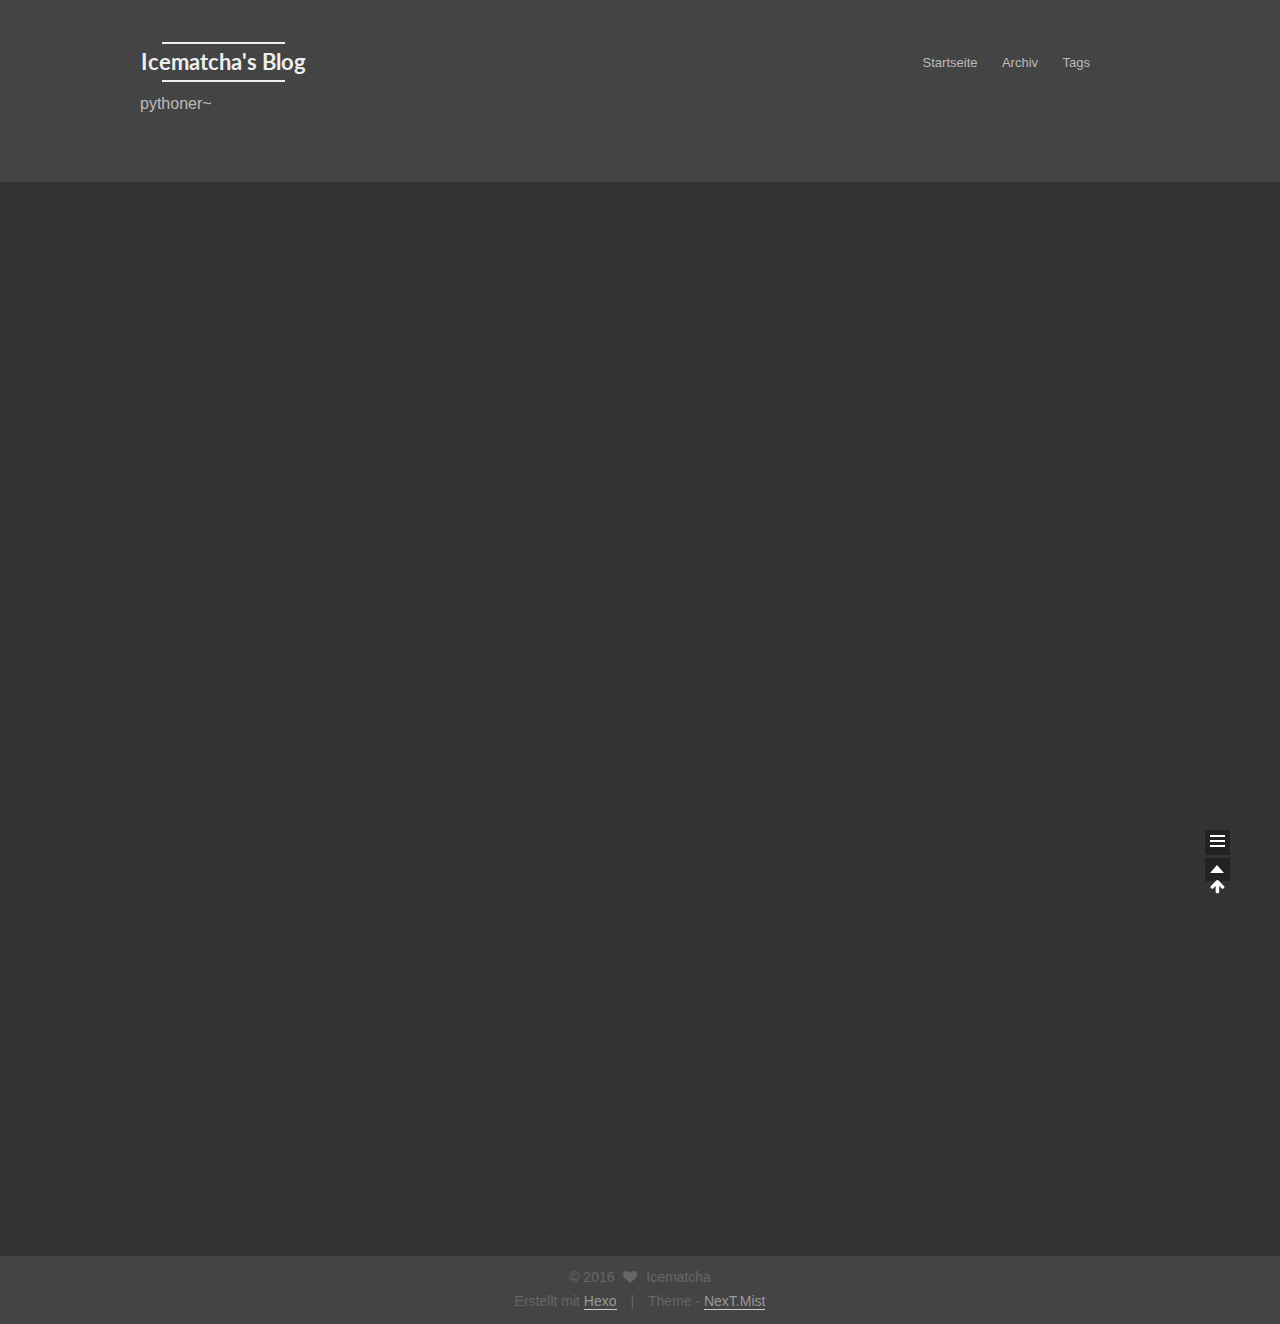
==== commit 4bf19d9d: "Site updated: 2016-09-27 17:17:45" ====
--- a/index.html
+++ b/index.html
@@ -1,179 +1,288 @@
-<!DOCTYPE html>
-<html>
+<!doctype html>
+
+
+
+  
+
+
+<html class="theme-next mist use-motion">
 <head>
-  <meta charset="utf-8">
-<meta name="viewport" content="width=device-width, initial-scale=1, maximum-scale=1">
-
-
-
-<title>
-  
-    Hexo
-  
-</title>
-
+  <meta charset="UTF-8"/>
+<meta http-equiv="X-UA-Compatible" content="IE=edge,chrome=1" />
+<meta name="viewport" content="width=device-width, initial-scale=1, maximum-scale=1"/>
+
+
+
+<meta http-equiv="Cache-Control" content="no-transform" />
+<meta http-equiv="Cache-Control" content="no-siteapp" />
+
+
+
+
+
+
+
+
+
+
+
+
+  
+  
+  <link href="/vendors/fancybox/source/jquery.fancybox.css?v=2.1.5" rel="stylesheet" type="text/css" />
+
+
+
+
+  
+  
+  
+  
+
+  
+    
+    
+  
+
+  
+
+  
+
+  
+
+  
+
+  
+    
+    
+    <link href="//fonts.googleapis.com/css?family=Lato:300,300italic,400,400italic,700,700italic&subset=latin,latin-ext" rel="stylesheet" type="text/css">
+  
+
+
+
+
+
+
+<link href="/vendors/font-awesome/css/font-awesome.min.css?v=4.4.0" rel="stylesheet" type="text/css" />
+
+<link href="/css/main.css?v=5.0.1" rel="stylesheet" type="text/css" />
+
+
+  <meta name="keywords" content="Hexo, NexT" />
+
+
+
+
+
+
+
+
+  <link rel="shortcut icon" type="image/x-icon" href="/favicon.ico?v=5.0.1" />
+
+
+
+
+
+
+<meta name="description" content="A man with a great dream!">
 <meta property="og:type" content="website">
-<meta property="og:title" content="Hexo">
+<meta property="og:title" content="Icematcha's Blog">
 <meta property="og:url" content="http://yoursite.com/index.html">
-<meta property="og:site_name" content="Hexo">
+<meta property="og:site_name" content="Icematcha's Blog">
+<meta property="og:description" content="A man with a great dream!">
 <meta name="twitter:card" content="summary">
-<meta name="twitter:title" content="Hexo">
-
-
-  <link rel="alternative" href="/atom.xml" title="Hexo" type="application/atom+xml">
-
-
-
-  <link rel="icon" href="/favicon.png">
-
-
-<link rel="stylesheet" href="/perfect-scrollbar/css/perfect-scrollbar.min.css">
-<link rel="stylesheet" href="/styles/main.css">
-
-
-
-
-
-
+<meta name="twitter:title" content="Icematcha's Blog">
+<meta name="twitter:description" content="A man with a great dream!">
+
+
+
+<script type="text/javascript" id="hexo.configuration">
+  var NexT = window.NexT || {};
+  var CONFIG = {
+    scheme: 'Mist',
+    sidebar: {"position":"left","display":"post"},
+    fancybox: true,
+    motion: true,
+    duoshuo: {
+      userId: 0,
+      author: 'Author'
+    }
+  };
+</script>
+
+
+
+
+  <link rel="canonical" href="http://yoursite.com/"/>
+
+  <title> Icematcha's Blog </title>
 </head>
-<body
-  
-    class="monochrome"
-  
-  >
-  <div class="mobile-header">
-  <button class="sidebar-toggle" type="button">
-    <span class="icon-bar"></span>
-    <span class="icon-bar"></span>
-    <span class="icon-bar"></span>
+
+<body itemscope itemtype="http://schema.org/WebPage" lang="zh-CN">
+
+  
+
+
+
+
+
+
+
+
+
+
+  
+  
+    
+  
+
+  <div class="container one-collumn sidebar-position-left 
+   page-home 
+ ">
+    <div class="headband"></div>
+
+    <header id="header" class="header" itemscope itemtype="http://schema.org/WPHeader">
+      <div class="header-inner"><div class="site-meta ">
+  
+
+  <div class="custom-logo-site-title">
+    <a href="/"  class="brand" rel="start">
+      <span class="logo-line-before"><i></i></span>
+      <span class="site-title">Icematcha's Blog</span>
+      <span class="logo-line-after"><i></i></span>
+    </a>
+  </div>
+  <p class="site-subtitle">pythoner~</p>
+</div>
+
+<div class="site-nav-toggle">
+  <button>
+    <span class="btn-bar"></span>
+    <span class="btn-bar"></span>
+    <span class="btn-bar"></span>
   </button>
-  <a class="title" href="/">Hexo</a>
 </div>
 
-  <div class="main-container">
-    <div class="sidebar">
-  <div class="header">
-    <h1 class="title"><a href="/">Hexo</a></h1>
-    
-    <div class="info">
-      <div class="content">
-        
-        
-          <div class="author">John Doe</div>
-        
-      </div>
-      
-        <div class="avatar">
-          
-            <a href="/about"><img src="https://cn.gravatar.com/avatar/35fef74d731255cd569c2c2b0b9e87e4?s=200"></a>
+<nav class="site-nav">
+  
+
+  
+    <ul id="menu" class="menu">
+      
+        
+        <li class="menu-item menu-item-home">
+          <a href="/" rel="section">
+            
+              <i class="menu-item-icon fa fa-fw fa-home"></i> <br />
+            
+            Startseite
+          </a>
+        </li>
+      
+        
+        <li class="menu-item menu-item-archives">
+          <a href="/archives" rel="section">
+            
+              <i class="menu-item-icon fa fa-fw fa-archive"></i> <br />
+            
+            Archiv
+          </a>
+        </li>
+      
+        
+        <li class="menu-item menu-item-tags">
+          <a href="/tags" rel="section">
+            
+              <i class="menu-item-icon fa fa-fw fa-tags"></i> <br />
+            
+            Tags
+          </a>
+        </li>
+      
+
+      
+    </ul>
+  
+
+  
+</nav>
+
+ </div>
+    </header>
+
+    <main id="main" class="main">
+      <div class="main-inner">
+        <div class="content-wrap">
+          <div id="content" class="content">
+            
+  <section id="posts" class="posts-expand">
+    
+      
+
+  
+  
+
+  
+  
+  
+
+  <article class="post post-type-normal " itemscope itemtype="http://schema.org/Article">
+
+    
+      <header class="post-header">
+
+        
+        
+          <h1 class="post-title" itemprop="name headline">
+            
+            
+              
+                
+                <a class="post-title-link" href="/2016/09/27/hello-world/" itemprop="url">
+                  Hello World
+                </a>
+              
+            
+          </h1>
+        
+
+        <div class="post-meta">
+          <span class="post-time">
+            <span class="post-meta-item-icon">
+              <i class="fa fa-calendar-o"></i>
+            </span>
+            <span class="post-meta-item-text">Veröffentlicht am</span>
+            <time itemprop="dateCreated" datetime="2016-09-27T10:22:54+08:00" content="2016-09-27">
+              2016-09-27
+            </time>
+          </span>
+
+          
+
+          
+            
+          
+
+          
+
+          
+          
+
           
         </div>
-      
-    </div>
-  </div>
-  <div class="body">
-    
-      
-        <ul class="nav">
-          
-            
-              <li class="category-list-container">
-                <a href="javascript:;">Category</a>
-                
-              </li>
-            
-          
-            
-              <li class="tag-list-container">
-                <a href="javascript:;">Tag</a>
-                
-              </li>
-            
-          
-            
-              <li class="archive-list-container">
-                <a href="javascript:;">Archive</a>
-                <ul class="archive-list"><li class="archive-list-item"><a class="archive-list-link" href="/archives/2016/">2016</a><span class="archive-list-count">1</span></li></ul>
-              </li>
-            
-          
-        </ul>
-      
-        <ul class="nav">
-          
-            
-              <li>
-                <a href="/" title="Homepage">Homepage</a>
-              </li>
-            
-          
-            
-              <li>
-                <a href="/archives" title="By Year">By Year</a>
-              </li>
-            
-          
-        </ul>
-      
-        <ul class="nav">
-          
-            
-              <li>
-                <a href="https://github.com/denjones/hexo-theme-chan" title="Chan" target="_blank" rel="external">Chan</a>
-              </li>
-            
-          
-            
-              <li>
-                <a href="https://github.com/denjones" title="Github" target="_blank" rel="external">Github</a>
-              </li>
-            
-          
-            
-              <li>
-                <a href="/atom.xml" title="RSS">RSS</a>
-              </li>
-            
-          
-        </ul>
-      
-    
-  </div>
-</div>
-
-    <div class="main-content">
-      
-        <div style="max-width: 1000px">
-      
-          
-
-  
-  
-    <div class="post-list">
-  
-
-    <div class="post-list-item article">
-      <h3 class="article-header">
-        <a href="/2016/09/27/hello-world/" >
-  Hello World
-</a>
-
-      </h3>
-      
-
-      <div class="article-info">
-        <a href="/2016/09/27/hello-world/"><span class="article-date">
-  2016-09-27
-</span>
-</a>
-        
-
-        
-
-      </div>
-      <div class="article-entry">
-        
-          <p>Welcome to <a href="https://hexo.io/" target="_blank" rel="external">Hexo</a>! This is your very first post. Check <a href="https://hexo.io/docs/" target="_blank" rel="external">documentation</a> for more info. If you get any problems when using Hexo, you can find the answer in <a href="https://hexo.io/docs/troubleshooting.html" target="_blank" rel="external">troubleshooting</a> or you can ask me on <a href="https://github.com/hexojs/hexo/issues" target="_blank" rel="external">GitHub</a>.</p>
+      </header>
+    
+
+
+    <div class="post-body" itemprop="articleBody">
+
+      
+      
+
+      
+        
+          
+            <p>Welcome to <a href="https://hexo.io/" target="_blank" rel="external">Hexo</a>! This is your very first post. Check <a href="https://hexo.io/docs/" target="_blank" rel="external">documentation</a> for more info. If you get any problems when using Hexo, you can find the answer in <a href="https://hexo.io/docs/troubleshooting.html" target="_blank" rel="external">troubleshooting</a> or you can ask me on <a href="https://github.com/hexojs/hexo/issues" target="_blank" rel="external">GitHub</a>.</p>
 <h2 id="Quick-Start"><a href="#Quick-Start" class="headerlink" title="Quick Start"></a>Quick Start</h2><h3 id="Create-a-new-post"><a href="#Create-a-new-post" class="headerlink" title="Create a new post"></a>Create a new post</h3><figure class="highlight bash"><table><tr><td class="gutter"><pre><div class="line">1</div></pre></td><td class="code"><pre><div class="line">$ hexo new <span class="string">"My New Post"</span></div></pre></td></tr></table></figure>
 <p>More info: <a href="https://hexo.io/docs/writing.html" target="_blank" rel="external">Writing</a></p>
 <h3 id="Run-server"><a href="#Run-server" class="headerlink" title="Run server"></a>Run server</h3><figure class="highlight bash"><table><tr><td class="gutter"><pre><div class="line">1</div></pre></td><td class="code"><pre><div class="line">$ hexo server</div></pre></td></tr></table></figure>
@@ -183,103 +292,220 @@
 <h3 id="Deploy-to-remote-sites"><a href="#Deploy-to-remote-sites" class="headerlink" title="Deploy to remote sites"></a>Deploy to remote sites</h3><figure class="highlight bash"><table><tr><td class="gutter"><pre><div class="line">1</div></pre></td><td class="code"><pre><div class="line">$ hexo deploy</div></pre></td></tr></table></figure>
 <p>More info: <a href="https://hexo.io/docs/deployment.html" target="_blank" rel="external">Deployment</a></p>
 
-        
-      </div>
+          
+        
+      
     </div>
 
-  
+    <div>
+      
     </div>
-  
-
-
-
-
-
-
-          <div class="main-footer">
-  
-    © 2016 Hexo - Powered by <a href="http://hexo.io" target="_blank">Hexo</a> - Theme <a href="https://github.com/denjones/hexo-theme-chan" target="_blank">Chan</a>
-  
-</div>
-
-      
+
+    <div>
+      
+    </div>
+
+    <footer class="post-footer">
+      
+
+      
+
+      
+      
+        <div class="post-eof"></div>
+      
+    </footer>
+  </article>
+
+
+    
+  </section>
+
+  
+
+
+          </div>
+          
+
+
+          
+
         </div>
-      
+        
+          
+  
+  <div class="sidebar-toggle">
+    <div class="sidebar-toggle-line-wrap">
+      <span class="sidebar-toggle-line sidebar-toggle-line-first"></span>
+      <span class="sidebar-toggle-line sidebar-toggle-line-middle"></span>
+      <span class="sidebar-toggle-line sidebar-toggle-line-last"></span>
     </div>
   </div>
-  <script src="//apps.bdimg.com/libs/jquery/2.1.4/jquery.min.js"></script>
-
-  <link rel="stylesheet" href="/PhotoSwipe/photoswipe.css">
-  <link rel="stylesheet" href="/PhotoSwipe/default-skin/default-skin.css">
-
-  <!-- Root element of PhotoSwipe. Must have class pswp. -->
-  <div class="pswp" tabindex="-1" role="dialog" aria-hidden="true">
-
-    <!-- Background of PhotoSwipe.
-             It's a separate element as animating opacity is faster than rgba(). -->
-    <div class="pswp__bg"></div>
-
-    <!-- Slides wrapper with overflow:hidden. -->
-    <div class="pswp__scroll-wrap">
-
-      <!-- Container that holds slides.
-                PhotoSwipe keeps only 3 of them in the DOM to save memory.
-                Don't modify these 3 pswp__item elements, data is added later on. -->
-      <div class="pswp__container">
-        <div class="pswp__item"></div>
-        <div class="pswp__item"></div>
-        <div class="pswp__item"></div>
+
+  <aside id="sidebar" class="sidebar">
+    <div class="sidebar-inner">
+
+      
+
+      
+
+      <section class="site-overview sidebar-panel  sidebar-panel-active ">
+        <div class="site-author motion-element" itemprop="author" itemscope itemtype="http://schema.org/Person">
+          <img class="site-author-image" itemprop="image"
+               src="/images/avatar.gif"
+               alt="Icematcha" />
+          <p class="site-author-name" itemprop="name">Icematcha</p>
+          <p class="site-description motion-element" itemprop="description">A man with a great dream!</p>
+        </div>
+        <nav class="site-state motion-element">
+          <div class="site-state-item site-state-posts">
+            <a href="/archives">
+              <span class="site-state-item-count">1</span>
+              <span class="site-state-item-name">Artikel</span>
+            </a>
+          </div>
+
+          
+
+          
+
+        </nav>
+
+        
+
+        <div class="links-of-author motion-element">
+          
+        </div>
+
+        
+        
+
+        
+        
+
+      </section>
+
+      
+
+    </div>
+  </aside>
+
+
+        
       </div>
-
-      <!-- Default (PhotoSwipeUI_Default) interface on top of sliding area. Can be changed. -->
-      <div class="pswp__ui pswp__ui--hidden">
-
-        <div class="pswp__top-bar">
-
-          <!--  Controls are self-explanatory. Order can be changed. -->
-
-          <div class="pswp__counter"></div>
-
-          <button class="pswp__button pswp__button--close" title="Close (Esc)"></button>
-
-          <button class="pswp__button pswp__button--share" title="Share"></button>
-
-          <button class="pswp__button pswp__button--fs" title="Toggle fullscreen"></button>
-
-          <button class="pswp__button pswp__button--zoom" title="Zoom in/out"></button>
-
-          <!-- Preloader demo http://codepen.io/dimsemenov/pen/yyBWoR -->
-          <!-- element will get class pswp__preloader--active when preloader is running -->
-          <div class="pswp__preloader">
-            <div class="pswp__preloader__icn">
-              <div class="pswp__preloader__cut">
-                <div class="pswp__preloader__donut"></div>
-              </div>
-            </div>
-          </div>
-        </div>
-
-        <div class="pswp__share-modal pswp__share-modal--hidden pswp__single-tap">
-          <div class="pswp__share-tooltip"></div>
-        </div>
-
-        <button class="pswp__button pswp__button--arrow--left" title="Previous (arrow left)"></button>
-
-        <button class="pswp__button pswp__button--arrow--right" title="Next (arrow right)"></button>
-
-        <div class="pswp__caption">
-          <div class="pswp__caption__center"></div>
-        </div>
+    </main>
+
+    <footer id="footer" class="footer">
+      <div class="footer-inner">
+        <div class="copyright" >
+  
+  &copy; 
+  <span itemprop="copyrightYear">2016</span>
+  <span class="with-love">
+    <i class="fa fa-heart"></i>
+  </span>
+  <span class="author" itemprop="copyrightHolder">Icematcha</span>
+</div>
+
+<div class="powered-by">
+  Erstellt mit  <a class="theme-link" href="https://hexo.io">Hexo</a>
+</div>
+
+<div class="theme-info">
+  Theme -
+  <a class="theme-link" href="https://github.com/iissnan/hexo-theme-next">
+    NexT.Mist
+  </a>
+</div>
+
+        
+
+        
       </div>
+    </footer>
+
+    <div class="back-to-top">
+      <i class="fa fa-arrow-up"></i>
     </div>
   </div>
 
-  <script src="/PhotoSwipe/photoswipe.js"></script>
-  <script src="/PhotoSwipe/photoswipe-ui-default.js"></script>
-
-
-<script src="/perfect-scrollbar/js/min/perfect-scrollbar.min.js"></script>
-<script src="/scripts/main.js"></script>
+  
+
+<script type="text/javascript">
+  if (Object.prototype.toString.call(window.Promise) !== '[object Function]') {
+    window.Promise = null;
+  }
+</script>
+
+
+
+
+
+
+
+
+
+  
+
+
+
+  
+  <script type="text/javascript" src="/vendors/jquery/index.js?v=2.1.3"></script>
+
+  
+  <script type="text/javascript" src="/vendors/fastclick/lib/fastclick.min.js?v=1.0.6"></script>
+
+  
+  <script type="text/javascript" src="/vendors/jquery_lazyload/jquery.lazyload.js?v=1.9.7"></script>
+
+  
+  <script type="text/javascript" src="/vendors/velocity/velocity.min.js?v=1.2.1"></script>
+
+  
+  <script type="text/javascript" src="/vendors/velocity/velocity.ui.min.js?v=1.2.1"></script>
+
+  
+  <script type="text/javascript" src="/vendors/fancybox/source/jquery.fancybox.pack.js?v=2.1.5"></script>
+
+
+  
+
+
+  <script type="text/javascript" src="/js/src/utils.js?v=5.0.1"></script>
+
+  <script type="text/javascript" src="/js/src/motion.js?v=5.0.1"></script>
+
+
+
+  
+  
+
+  
+
+  
+
+
+  <script type="text/javascript" src="/js/src/bootstrap.js?v=5.0.1"></script>
+
+
+
+  
+
+
+
+  
+
+
+
+
+  
+  
+
+  
+
+  
+
+  
 
 </body>
 </html>
--- a/css/main.css
+++ b/css/main.css
@@ -0,0 +1,2294 @@
+/* normalize.css v3.0.2 | MIT License | git.io/normalize */
+html {
+  font-family: sans-serif; /* 1 */
+  -ms-text-size-adjust: 100%; /* 2 */
+  -webkit-text-size-adjust: 100%; /* 2 */
+}
+body {
+  margin: 0;
+}
+article,
+aside,
+details,
+figcaption,
+figure,
+footer,
+header,
+hgroup,
+main,
+menu,
+nav,
+section,
+summary {
+  display: block;
+}
+audio,
+canvas,
+progress,
+video {
+  display: inline-block; /* 1 */
+  vertical-align: baseline; /* 2 */
+}
+audio:not([controls]) {
+  display: none;
+  height: 0;
+}
+[hidden],
+template {
+  display: none;
+}
+a {
+  background-color: transparent;
+}
+a:active,
+a:hover {
+  outline: 0;
+}
+abbr[title] {
+  border-bottom: 1px dotted;
+}
+b,
+strong {
+  font-weight: bold;
+}
+dfn {
+  font-style: italic;
+}
+h1 {
+  font-size: 2em;
+  margin: 0.67em 0;
+}
+mark {
+  background: #ff0;
+  color: #000;
+}
+small {
+  font-size: 80%;
+}
+sub,
+sup {
+  font-size: 75%;
+  line-height: 0;
+  position: relative;
+  vertical-align: baseline;
+}
+sup {
+  top: -0.5em;
+}
+sub {
+  bottom: -0.25em;
+}
+img {
+  border: 0;
+}
+svg:not(:root) {
+  overflow: hidden;
+}
+figure {
+  margin: 1em 40px;
+}
+hr {
+  -moz-box-sizing: content-box;
+  box-sizing: content-box;
+  height: 0;
+}
+pre {
+  overflow: auto;
+}
+code,
+kbd,
+pre,
+samp {
+  font-family: monospace, monospace;
+  font-size: 1em;
+}
+button,
+input,
+optgroup,
+select,
+textarea {
+  color: inherit; /* 1 */
+  font: inherit; /* 2 */
+  margin: 0; /* 3 */
+}
+button {
+  overflow: visible;
+}
+button,
+select {
+  text-transform: none;
+}
+button,
+html input[type="button"],
+input[type="reset"],
+input[type="submit"] {
+  -webkit-appearance: button; /* 2 */
+  cursor: pointer; /* 3 */
+}
+button[disabled],
+html input[disabled] {
+  cursor: default;
+}
+button::-moz-focus-inner,
+input::-moz-focus-inner {
+  border: 0;
+  padding: 0;
+}
+input {
+  line-height: normal;
+}
+input[type="checkbox"],
+input[type="radio"] {
+  box-sizing: border-box; /* 1 */
+  padding: 0; /* 2 */
+}
+input[type="number"]::-webkit-inner-spin-button,
+input[type="number"]::-webkit-outer-spin-button {
+  height: auto;
+}
+input[type="search"] {
+  -webkit-appearance: textfield; /* 1 */
+  -moz-box-sizing: content-box;
+  -webkit-box-sizing: content-box; /* 2 */
+  box-sizing: content-box;
+}
+input[type="search"]::-webkit-search-cancel-button,
+input[type="search"]::-webkit-search-decoration {
+  -webkit-appearance: none;
+}
+fieldset {
+  border: 1px solid #c0c0c0;
+  margin: 0 2px;
+  padding: 0.35em 0.625em 0.75em;
+}
+legend {
+  border: 0; /* 1 */
+  padding: 0; /* 2 */
+}
+textarea {
+  overflow: auto;
+}
+optgroup {
+  font-weight: bold;
+}
+table {
+  border-collapse: collapse;
+  border-spacing: 0;
+}
+td,
+th {
+  padding: 0;
+}
+::selection {
+  background: none;
+  color: #fc6423;
+}
+body {
+  position: relative;
+  font-family: Monda, 'PingFang SC', 'Microsoft YaHei', sans-serif;
+  font-size: 16px;
+  line-height: 1.7;
+  color: #bbb;
+  background: #333;
+}
+@media (min-width: 768px) and (max-width: 991px) {
+  body {
+    padding-right: 0 !important;
+  }
+}
+@media (max-width: 767px) {
+  body {
+    padding-right: 0 !important;
+  }
+}
+h1,
+h2,
+h3,
+h4,
+h5,
+h6 {
+  margin: 0;
+  padding: 0;
+  font-weight: bold;
+  line-height: 1;
+  font-family: Cambria, Georgia, "Microsoft Jhenghei", "Hiragino Sans GB", "Microsoft YaHei", "Times New Roman", serif;
+}
+h1 {
+  font-size: 24px;
+}
+@media (max-width: 767px) {
+  h1 {
+    font-size: 20px;
+  }
+}
+h2 {
+  font-size: 22px;
+}
+@media (max-width: 767px) {
+  h2 {
+    font-size: 18px;
+  }
+}
+h3 {
+  font-size: 20px;
+}
+@media (max-width: 767px) {
+  h3 {
+    font-size: 16px;
+  }
+}
+h4 {
+  font-size: 18px;
+}
+@media (max-width: 767px) {
+  h4 {
+    font-size: 14px;
+  }
+}
+h5 {
+  font-size: 16px;
+}
+@media (max-width: 767px) {
+  h5 {
+    font-size: 12px;
+  }
+}
+h6 {
+  font-size: 14px;
+}
+@media (max-width: 767px) {
+  h6 {
+    font-size: 10px;
+  }
+}
+p {
+  margin: 0 0 25px 0;
+}
+a {
+  color: #bbb;
+  text-decoration: none;
+  border-bottom: 1px solid #999;
+}
+a:hover {
+  border-bottom-color: #222;
+}
+ul {
+  list-style: none;
+}
+blockquote {
+  margin: 0;
+  padding: 0;
+}
+img {
+  display: block;
+  margin: auto 0;
+  max-width: 100%;
+  height: auto;
+}
+h2,
+h3,
+h4,
+h5,
+h6 {
+  margin: 60px 0 15px;
+}
+ul {
+  list-style: square;
+}
+a {
+  word-wrap: break-word;
+}
+hr {
+  margin: 40px 0;
+  height: 3px;
+  border: none;
+  background-color: #ddd;
+  background-image: repeating-linear-gradient(-45deg, #fff, #fff 4px, transparent 4px, transparent 8px);
+}
+blockquote {
+  padding: 0 15px;
+  color: #666;
+  border-left: 4px solid #ddd;
+}
+blockquote cite::before {
+  content: "-";
+  padding: 0 5px;
+}
+dt {
+  font-weight: 700;
+}
+dd {
+  margin: 0;
+  padding: 0;
+}
+.pullquote {
+  width: 45%;
+}
+.pullquote.left {
+  float: left;
+  margin-left: 5px;
+  margin-right: 10px;
+}
+.pullquote.right {
+  float: right;
+  margin-left: 10px;
+  margin-right: 5px;
+}
+.highlight table,
+.gist table {
+  width: auto;
+}
+.highlight table td,
+.gist table td {
+  border: none;
+}
+.highlight a,
+.gist a {
+  color: #222 !important;
+  text-decoration: none !important;
+}
+.video-container {
+  position: relative;
+  padding-top: 60%;
+  height: 0;
+  overflow: hidden;
+}
+.video-container iframe,
+.video-container object,
+.video-container embed {
+  position: absolute;
+  top: 0;
+  left: 0;
+  width: 100%;
+  height: 100%;
+}
+table {
+  width: 100%;
+  border-collapse: collapse;
+  border-spacing: 0;
+  border: 1px solid #ddd;
+  font-size: 14px;
+}
+table>tbody>tr:nth-of-type(odd) {
+  background-color: #f9f9f9;
+}
+table>tbody>tr:hover {
+  background-color: #f5f5f5;
+}
+caption,
+th,
+td {
+  padding: 8px;
+  text-align: left;
+  vertical-align: middle;
+  font-weight: normal;
+}
+th,
+td {
+  border-bottom: 3px solid #ddd;
+  border-right: 1px solid #eee;
+}
+th {
+  padding-bottom: 10px;
+  font-weight: 700;
+}
+td {
+  border-bottom-width: 1px;
+}
+.text-left {
+  text-align: left;
+}
+.text-center {
+  text-align: center;
+}
+.text-right {
+  text-align: right;
+}
+.text-justify {
+  text-align: justify;
+}
+.text-nowrap {
+  white-space: nowrap;
+}
+.text-lowercase {
+  text-transform: lowercase;
+}
+.text-uppercase {
+  text-transform: uppercase;
+}
+.text-capitalize {
+  text-transform: capitalize;
+}
+.center-block {
+  display: block;
+  margin-left: auto;
+  margin-right: auto;
+}
+.clearfix:before,
+.clearfix:after {
+  content: " ";
+  display: table;
+}
+.clearfix:after {
+  clear: both;
+}
+.full-image.full-image.full-image {
+  border: none;
+}
+@media (min-width: 992px) {
+  .full-image.full-image.full-image {
+    max-width: none;
+    width: 126%;
+    margin: 0 -13%;
+  }
+}
+.blockquote-center,
+.page-home .post-type-quote blockquote,
+.page-post-detail .post-type-quote blockquote {
+  position: relative;
+  margin: 40px 0;
+  padding: 0;
+  border-left: none;
+  text-align: center;
+}
+.blockquote-center::before,
+.page-home .post-type-quote blockquote::before,
+.page-post-detail .post-type-quote blockquote::before,
+.blockquote-center::after,
+.page-home .post-type-quote blockquote::after,
+.page-post-detail .post-type-quote blockquote::after {
+  position: absolute;
+  content: ' ';
+  display: block;
+  width: 100%;
+  height: 24px;
+  opacity: 0.2;
+  background: url("[data-uri]") no-repeat;
+  background-position: 0 -7px;
+  background-size: 24px 24px;
+}
+.blockquote-center::before,
+.page-home .post-type-quote blockquote::before,
+.page-post-detail .post-type-quote blockquote::before {
+  top: -20px;
+  border-top: 1px solid #ccc;
+}
+.blockquote-center::after,
+.page-home .post-type-quote blockquote::after,
+.page-post-detail .post-type-quote blockquote::after {
+  bottom: -20px;
+  border-bottom: 1px solid #ccc;
+  background-position: 100% 7px;
+}
+.blockquote-center p,
+.page-home .post-type-quote blockquote p,
+.page-post-detail .post-type-quote blockquote p,
+.blockquote-center div,
+.page-home .post-type-quote blockquote div,
+.page-post-detail .post-type-quote blockquote div {
+  text-align: center;
+}
+.use-motion .motion-element {
+  opacity: 0;
+}
+@font-face {
+  font-family: 'default';
+  src: url("../fonts/icon-default/icomoon.eot?-9394c0");
+  src: url("../fonts/icon-default/icomoon.eot?#iefix-9394c0") format('embedded-opentype'), url("../fonts/icon-default/icomoon.woff?-9394c0") format('woff'), url("../fonts/icon-default/icomoon.ttf?-9394c0") format('truetype'), url("../fonts/icon-default/icomoon.svg?-9394c0#default") format('svg');
+  font-weight: normal;
+  font-style: normal;
+}
+[class^="icon-"],
+[class*=" icon-"] {
+  font-family: 'default';
+  speak: none;
+  font-style: normal;
+  font-weight: normal;
+  font-variant: normal;
+  text-transform: none;
+  line-height: 1;
+/* Better Font Rendering =========== */
+  -webkit-font-smoothing: antialiased;
+  -moz-osx-font-smoothing: grayscale;
+}
+.icon-next-logo {
+  font-size: 24px;
+  color: #fff;
+}
+.icon-next-home,
+.icon-next-categories,
+.icon-next-archives,
+.icon-next-tags,
+.icon-next-about,
+.icon-next-feed,
+.icon-next-search {
+  font-size: 24px;
+  color: #000;
+}
+.icon-next-external-link {
+  font-size: 14px;
+}
+.icon-next-heart {
+  font-size: 14px;
+}
+.icon-storage:before,
+.icon-next-categories:before {
+  content: "\e0bc";
+}
+.icon-insert_emoticon:before,
+.icon-next-about:before {
+  content: "\e0e8";
+}
+.icon-brightness_4:before,
+.icon-next-logo:before {
+  content: "\e13e";
+}
+.icon-whatshot:before,
+.icon-next-feed:before {
+  content: "\e25b";
+}
+.icon-bookmark:before,
+.icon-next-tags:before {
+  content: "\e27b";
+}
+.icon-favorite_outline:before,
+.icon-next-heart:before {
+  content: "\e292";
+}
+.icon-home:before,
+.icon-next-home:before {
+  content: "\e29e";
+}
+.icon-open_in_new:before,
+.icon-next-external-link:before {
+  content: "\e2b2";
+}
+.icon-search:before,
+.icon-next-search:before {
+  content: "\e2ca";
+}
+.icon-view_carousel:before,
+.icon-next-archives:before {
+  content: "\e2fd";
+}
+.post pre,
+.post .highlight {
+  background: #1d1f21;
+  margin: 20px 0;
+  padding: 15px;
+  overflow: auto;
+  font-size: 13px;
+  color: #c5c8c6;
+  line-height: 1.2;
+}
+.post .highlight .gutter pre,
+.post .gist .gist-file .gist-data .line-numbers {
+  color: #666;
+}
+.post pre,
+.post code {
+  font-family: "PT Mono", Consolas, Monaco, Menlo, monospace;
+}
+.post code {
+  background: #eee;
+  text-shadow: 0 1px #fff;
+  padding: 0 0.3em;
+}
+.post pre code {
+  background: none;
+  text-shadow: none;
+  padding: 0;
+}
+.post .highlight pre {
+  border: none;
+  margin: 0;
+  padding: 0;
+}
+.post .highlight table {
+  margin: 0;
+  width: auto;
+  border: none;
+}
+.post .highlight td {
+  border: none;
+  padding: 0;
+}
+.post .highlight figcaption {
+  font-size: 0.85em;
+  color: #969896;
+  line-height: 1em;
+  margin-bottom: 1em;
+}
+.post .highlight figcaption:before,
+.post .highlight figcaption:after {
+  content: " ";
+  display: table;
+}
+.post .highlight figcaption:after {
+  clear: both;
+}
+.post .highlight figcaption a {
+  float: right;
+}
+.post .highlight .gutter pre {
+  text-align: right;
+  padding-right: 20px;
+}
+.post .highlight .line {
+  height: 20px;
+}
+.post .gist {
+  margin: 20px 0;
+  border-style: solid;
+  border-color: #ccc;
+  border-width: 1px 0;
+  background: #1d1f21;
+  padding: 15px 40px 15px 15px;
+}
+.post .gist .gist-file {
+  border: none;
+  font-family: "PT Mono", Consolas, Monaco, Menlo, monospace;
+  margin: 0;
+}
+.post .gist .gist-file .gist-data {
+  background: none;
+  border: none;
+}
+.post .gist .gist-file .gist-data .line-numbers {
+  background: none;
+  border: none;
+  padding: 0 20px 0 0;
+}
+.post .gist .gist-file .gist-data .line-data {
+  padding: 0 !important;
+}
+.post .gist .gist-file .highlight {
+  margin: 0;
+  padding: 0;
+  border: none;
+}
+.post .gist .gist-file .gist-meta {
+  background: #1d1f21;
+  color: #969896;
+  font: 13px Monda, 'PingFang SC', 'Microsoft YaHei', sans-serif;
+  text-shadow: 0 0;
+  padding: 0;
+  margin-top: 1em;
+  margin-left: 40px;
+}
+.post .gist .gist-file .gist-meta a {
+  color: color-link;
+  font-weight: normal;
+}
+.post .gist .gist-file .gist-meta a:hover {
+  text-decoration: underline;
+}
+pre .comment {
+  color: #969896;
+}
+pre .variable,
+pre .attribute,
+pre .tag,
+pre .regexp,
+pre .ruby .constant,
+pre .xml .tag .title,
+pre .xml .pi,
+pre .xml .doctype,
+pre .html .doctype,
+pre .css .id,
+pre .css .class,
+pre .css .pseudo {
+  color: #c66;
+}
+pre .number,
+pre .preprocessor,
+pre .built_in,
+pre .literal,
+pre .params,
+pre .constant {
+  color: #de935f;
+}
+pre .ruby .class .title,
+pre .css .rules .attribute {
+  color: #b5bd68;
+}
+pre .string,
+pre .value,
+pre .inheritance,
+pre .header,
+pre .ruby .symbol,
+pre .xml .cdata {
+  color: #b5bd68;
+}
+pre .title,
+pre .css .hexcolor {
+  color: #8abeb7;
+}
+pre .function,
+pre .python .decorator,
+pre .python .title,
+pre .ruby .function .title,
+pre .ruby .title .keyword,
+pre .perl .sub,
+pre .javascript .title,
+pre .coffeescript .title {
+  color: #81a2be;
+}
+pre .keyword,
+pre .javascript .function {
+  color: #b294bb;
+}
+html,
+body {
+  height: 100%;
+}
+.container {
+  position: relative;
+  min-height: 100%;
+}
+.header-inner {
+  margin: 0 auto;
+  padding: 100px 0 70px;
+  width: 960px;
+}
+.one-column .header-inner {
+  width: 700px;
+}
+.main {
+  padding-bottom: 130px;
+}
+.main-inner {
+  margin: 0 auto;
+  width: 960px;
+}
+.one-column .main-inner {
+  width: 700px;
+}
+.main-inner .content {
+  width: 700px;
+}
+.footer {
+  position: absolute;
+  left: 0;
+  bottom: 0;
+  width: 100%;
+  min-height: 30px;
+}
+.footer-inner {
+  margin: 20px auto;
+  width: 960px;
+}
+.one-column .footer-inner {
+  width: 700px;
+}
+.headband {
+  height: 3px;
+  background: #222;
+}
+.header {
+  background: #fff;
+}
+.header-inner {
+  position: relative;
+}
+.site-meta {
+  margin: 0;
+  text-align: left;
+}
+@media (max-width: 767px) {
+  .site-meta {
+    text-align: center;
+  }
+}
+.brand {
+  position: relative;
+  display: inline-block;
+  padding: 0 25px;
+  color: #fff;
+  background: #222;
+  border-bottom: none;
+  font-family: Lato, "Microsoft Jhenghei", "Hiragino Sans GB", "Microsoft YaHei", sans-serif;
+}
+.logo {
+  display: inline-block;
+  margin-right: 5px;
+  line-height: 36px;
+  vertical-align: top;
+}
+.site-title {
+  display: inline-block;
+  vertical-align: top;
+  line-height: 36px;
+  font-size: 20px;
+  font-weight: normal;
+}
+.use-motion .brand {
+  opacity: 0;
+}
+.use-motion .logo,
+.use-motion .site-title {
+  opacity: 0;
+  position: relative;
+  top: -10px;
+}
+.site-nav-toggle {
+  display: none;
+  position: absolute;
+  top: 10px;
+  left: 10px;
+}
+@media (max-width: 767px) {
+  .site-nav-toggle {
+    display: block;
+  }
+}
+.site-nav-toggle button {
+  margin-top: 2px;
+  padding: 9px 10px;
+  background: transparent;
+  border: none;
+}
+@media (max-width: 767px) {
+  .site-nav {
+    display: none;
+    margin: 0 -10px;
+    padding: 0 10px;
+    clear: both;
+    border-top: 1px solid #ddd;
+  }
+}
+@media (min-width: 768px) and (max-width: 991px) {
+  .site-nav {
+    display: block !important;
+  }
+}
+@media (min-width: 992px) {
+  .site-nav {
+    display: block !important;
+  }
+}
+.menu {
+  margin-top: 20px;
+  padding-left: 0;
+  text-align: center;
+}
+.menu .menu-item {
+  display: inline-block;
+  margin-left: 20px;
+}
+@media screen and (max-width: 767px) {
+  .menu .menu-item {
+    margin-top: 10px;
+  }
+}
+.menu .menu-item:first-child {
+  margin-left: 0;
+}
+.menu .menu-item a {
+  display: block;
+  font-size: 13px;
+  text-transform: capitalize;
+  line-height: 1.5;
+  border-bottom: 1px solid transparent;
+  transition-property: border-color;
+  transition-duration: 0.2s;
+  transition-timing-function: ease-in-out;
+  transition-delay: 0s;
+}
+.menu .menu-item a:hover {
+  border-bottom-color: #222;
+}
+.translation {
+  margin-top: -20px;
+  font-size: 14px;
+  color: #999;
+}
+.post:last-child .post-eof.post-eof.post-eof {
+  display: none;
+}
+.sidebar-toggle {
+  position: fixed;
+  right: 50px;
+  bottom: 45px;
+  width: 15px;
+  height: 15px;
+  padding: 5px;
+  background: #222;
+  line-height: 0;
+  z-index: 1050;
+  cursor: pointer;
+  -webkit-transform: translateZ(0);
+}
+@media (min-width: 768px) and (max-width: 991px) {
+  .sidebar-toggle {
+    display: none;
+  }
+}
+@media (max-width: 767px) {
+  .sidebar-toggle {
+    display: none;
+  }
+}
+.sidebar-toggle-line {
+  position: relative;
+  display: inline-block;
+  vertical-align: top;
+  height: 2px;
+  width: 100%;
+  background: #fff;
+  margin-top: 3px;
+}
+.sidebar-toggle-line:first-child {
+  margin-top: 0;
+}
+.sidebar {
+  width: 0;
+  position: fixed;
+  right: 0;
+  top: 0;
+  bottom: 0;
+  z-index: 1040;
+  box-shadow: inset 0 2px 6px #000;
+  background: #222;
+  -webkit-transform: translateZ(0);
+}
+.sidebar a {
+  color: #999;
+  border-bottom-color: #555;
+}
+.sidebar a:hover {
+  color: #eee;
+}
+@media (min-width: 768px) and (max-width: 991px) {
+  .sidebar {
+    display: none !important;
+  }
+}
+@media (max-width: 767px) {
+  .sidebar {
+    display: none !important;
+  }
+}
+.sidebar-inner {
+  position: relative;
+  padding: 20px 10px;
+  color: #999;
+  text-align: center;
+}
+.site-author-image {
+  display: block;
+  margin: 0 auto;
+  max-width: 96px;
+  height: auto;
+  border: 2px solid #333;
+  padding: 2px;
+/* circle head by idhyt */
+  border-radius: 50%;
+  -webkit-transition: 1.4s all;
+  -moz-transition: 1.4s all;
+  -ms-transition: 1.4s all;
+  transition: 1.4s all;
+/* end */
+}
+.site-author-image:hover {
+  background-color: #87daff;
+  -webkit-transform: rotate(360deg) scale(1.1);
+  -moz-transform: rotate(360deg) scale(1.1);
+  -ms-transform: rotate(360deg) scale(1.1);
+  transform: rotate(360deg) scale(1.1);
+}
+.site-author-name {
+  margin: 5px 0 0;
+  color: #f5f5f5;
+}
+.site-description {
+  margin-top: 5px;
+  font-size: 14px;
+  color: #555;
+}
+.site-state {
+  overflow: hidden;
+  line-height: 1.4;
+}
+.site-state-item {
+  display: inline-block;
+  padding: 0 15px;
+  border-left: 1px solid #333;
+}
+.site-state-item:first-child {
+  border-left: none;
+}
+.site-state-item a {
+  border-bottom: none;
+}
+.site-state-item-count {
+  display: block;
+  text-align: center;
+  font-size: 18px;
+}
+.site-state-item-name {
+  font-size: 13px;
+}
+.feed-link {
+  margin-top: 20px;
+}
+.feed-link a {
+  display: inline-block;
+  padding: 0 15px;
+  color: #fc6423;
+  border: 1px solid #fc6423;
+  border-radius: 4px;
+}
+.feed-link a i {
+  color: #fc6423;
+  font-size: 14px;
+}
+.feed-link a:hover {
+  color: #fff;
+  background: #fc6423;
+}
+.feed-link a:hover i {
+  color: #fff;
+}
+.links-of-author {
+  margin-top: 20px;
+}
+.links-of-author a {
+  display: inline-block;
+  vertical-align: middle;
+  margin-right: 10px;
+  margin-bottom: 10px;
+  border-bottom-color: #555;
+  font-size: 13px;
+}
+.links-of-author a:before {
+  display: inline-block;
+  vertical-align: middle;
+  margin-right: 3px;
+  content: " ";
+  width: 4px;
+  height: 4px;
+  border-radius: 50%;
+  background: #ffffd2;
+}
+.links-of-friendly a {
+  display: inline-block;
+  vertical-align: middle;
+  margin-right: 10px;
+  margin-bottom: 10px;
+  border-bottom-color: #555;
+  font-size: 13px;
+}
+.links-of-friendly a:before {
+  display: inline-block;
+  vertical-align: middle;
+  margin-right: 3px;
+  content: " ";
+  width: 4px;
+  height: 4px;
+  border-radius: 50%;
+  background: #98590a;
+}
+.sidebar-nav {
+  margin: 0;
+  padding-left: 0;
+}
+.sidebar-nav li {
+  display: inline-block;
+  cursor: pointer;
+  border-bottom: 1px solid transparent;
+  font-size: 15px;
+}
+.sidebar-nav li:hover {
+  color: #f5f5f5;
+}
+.page-post-detail .sidebar-nav-toc {
+  padding: 0 5px;
+}
+.page-post-detail .sidebar-nav-overview {
+  margin-left: 10px;
+}
+.sidebar-nav .sidebar-nav-active {
+  color: #87daff;
+  border-bottom-color: #87daff;
+}
+.sidebar-nav .sidebar-nav-active:hover {
+  color: #87daff;
+}
+.post-toc {
+  overflow: hidden;
+  position: relative;
+}
+.post-toc-empty {
+  font-size: 14px;
+  color: #666;
+}
+.post-toc ol {
+  overflow: auto;
+  margin: 0;
+  padding: 0 10px 10px;
+  text-align: left;
+  list-style: none;
+  font-size: 14px;
+}
+.post-toc ol a {
+  color: #999;
+}
+.post-toc ol a:hover {
+  color: #ccc;
+}
+.post-toc .nav .nav-child {
+  display: none;
+}
+.post-toc .nav .active .nav-child {
+  display: block;
+}
+.post-toc .nav .active > a {
+  color: #ccc;
+}
+.post-toc .nav .active-current > a {
+  color: #87daff;
+}
+.post-toc .nav .active-current > a:hover {
+  color: #87daff;
+}
+.post-toc-indicator {
+  height: 20px;
+  opacity: 0.4;
+  background: no-repeat 10px 50%;
+  background-size: 10px 12px;
+}
+.post-toc-indicator-top {
+  opacity: 0;
+  margin-top: 10px;
+  background-image: url("[data-uri]");
+}
+.post-toc-indicator-bottom {
+  position: absolute;
+  width: 100%;
+  background-image: url("[data-uri]");
+}
+.footer {
+  font-size: 14px;
+  color: #999;
+}
+.footer img {
+  border: none;
+}
+.footer-inner {
+  text-align: center;
+}
+.with-love {
+  display: inline-block;
+  margin: 0 5px;
+}
+.powered-by,
+.theme-info {
+  display: inline-block;
+}
+.powered-by {
+  margin-right: 10px;
+}
+.powered-by::after {
+  content: "|";
+  padding-left: 10px;
+}
+.cc-license {
+  margin-top: 10px;
+  text-align: center;
+}
+.cc-license .cc-opacity {
+  opacity: 0.7;
+  border-bottom: none;
+}
+.cc-license .cc-opacity:hover {
+  opacity: 0.9;
+}
+.cc-license img {
+  display: inline-block;
+}
+@media (max-width: 767px) {
+  body {
+    font-size: 14px;
+  }
+  .header-inner,
+  .one-column .header-inner,
+  .main-inner,
+  .one-column .main-inner,
+  .main-inner .content,
+  .footer-inner,
+  .one-column .footer-inner {
+    width: auto;
+  }
+  .main-inner {
+    margin: 20px auto 0;
+  }
+  .footer-inner {
+    padding: 0 10px;
+  }
+}
+.btn {
+  display: inline-block;
+  padding: 0 20px;
+  font-size: 15px;
+  color: #fff;
+  background: #222;
+  border: 2px solid #222;
+  text-decoration: none;
+  transition-property: background-color;
+  transition-duration: 0.2s;
+  transition-timing-function: ease-in-out;
+  transition-delay: 0s;
+}
+.btn:hover {
+  border-color: #222;
+  color: #222;
+  background: #fff;
+}
+.btn-bar {
+  display: block;
+  width: 22px;
+  height: 2px;
+  background: #bbb;
+  border-radius: 1px;
+}
+.btn-bar+.btn-bar {
+  margin-top: 4px;
+}
+.posts-expand {
+  padding-top: 40px;
+}
+@media (max-width: 767px) {
+  .posts-expand {
+    margin: 0 20px;
+  }
+  .post-body pre,
+  .post-body .highlight {
+    margin: 0 -20px;
+    padding: 10px 20px;
+  }
+  .post-body pre .gutter pre,
+  .post-body .highlight .gutter pre {
+    padding-right: 10px;
+  }
+}
+.posts-expand .post-title {
+  font-size: 26px;
+  text-align: center;
+}
+@media (max-width: 767px) {
+  .posts-expand .post-title {
+    font-size: 22px;
+  }
+}
+.posts-expand .post-title-link {
+  display: inline-block;
+  position: relative;
+  color: #ddd;
+  border-bottom: none;
+  line-height: 1.2;
+  vertical-align: top;
+}
+.posts-expand .post-title-link::before {
+  content: "";
+  position: absolute;
+  width: 100%;
+  height: 2px;
+  bottom: 0;
+  left: 0;
+  background-color: #87daff;
+  visibility: hidden;
+  transform: scaleX(0);
+  transition-duration: 0.2s;
+  transition-timing-function: ease-in-out;
+  transition-delay: 0s;
+}
+.posts-expand .post-title-link:hover::before {
+  visibility: visible;
+  transform: scaleX(1);
+}
+.posts-expand .post-meta {
+  margin: 3px 0 60px 0;
+  color: #999;
+  font-size: 12px;
+  text-align: center;
+}
+.posts-expand .post-meta .post-category-list {
+  display: inline-block;
+  margin: 0;
+  padding: 3px;
+}
+.posts-expand .post-meta .post-category-list-link {
+  color: #999;
+}
+.posts-expand .post-body {
+/* text-align: justify; */
+  text-align: left;
+}
+.posts-expand .post-body h2,
+.posts-expand .post-body h3,
+.posts-expand .post-body h4,
+.posts-expand .post-body h5,
+.posts-expand .post-body h6 {
+  padding-top: 10px;
+}
+.posts-expand .post-body img {
+  box-sizing: border-box;
+  margin: auto;
+  padding: 3px;
+  border: 1px solid #ddd;
+}
+.posts-expand .post-tags {
+  margin-top: 40px;
+  text-align: center;
+}
+.posts-expand .post-tags a {
+  display: inline-block;
+  margin-right: 10px;
+  font-size: 13px;
+}
+.post-nav {
+  overflow: hidden;
+  margin-top: 60px;
+  padding: 10px;
+  white-space: nowrap;
+  border-top: 1px solid #eee;
+}
+.post-nav-item {
+  display: inline-block;
+  width: 50%;
+  white-space: normal;
+}
+.post-nav-item a {
+  position: relative;
+  display: inline-block;
+  line-height: 25px;
+  font-size: 14px;
+  color: #555;
+  border-bottom: none;
+}
+.post-nav-item a:hover {
+  color: #222;
+  font-weight: bold;
+  border-bottom: none;
+}
+.post-nav-item a:active {
+  top: 2px;
+}
+.post-nav-item a:before,
+.post-nav-item a:after {
+  display: inline-block;
+  width: 16px;
+  height: 25px;
+  vertical-align: top;
+  opacity: 0.4;
+  background-size: 16px;
+}
+.post-nav-prev a:before {
+  content: ' ';
+  background: url("[data-uri]") no-repeat 0 50%;
+  background-size: 8px;
+}
+.post-nav-prev a:hover:before {
+  opacity: 1;
+}
+.post-nav-next {
+  text-align: right;
+}
+.post-nav-next a:after {
+  content: ' ';
+  background: url("[data-uri]") no-repeat 100% 50%;
+  background-size: 8px;
+}
+.post-nav-next a:hover:after {
+  opacity: 1;
+}
+.posts-expand .post-eof {
+  display: block;
+  margin: 160px auto 120px;
+  width: 8%;
+  height: 1px;
+  background: #ccc;
+  text-align: center;
+}
+.post-more-link {
+  margin-top: 50px;
+}
+@media (max-width: 767px) {
+  .posts-collapse {
+    margin: 0 20px;
+  }
+  .posts-collapse .post-title,
+  .posts-collapse .post-meta {
+    display: block;
+    width: auto;
+    text-align: left;
+  }
+}
+.posts-collapse {
+  margin-left: 0;
+}
+@media (max-width: 767px) {
+  .posts-collapse {
+    margin: 0 20px;
+  }
+}
+.posts-collapse .collection-title {
+  position: relative;
+  margin: 60px 0;
+}
+.posts-collapse .collection-title h2 {
+  margin-left: 20px;
+}
+.posts-collapse .collection-title small {
+  color: #bbb;
+}
+.posts-collapse .collection-title::before {
+  content: " ";
+  position: absolute;
+  left: 0;
+  top: 50%;
+  margin-left: -4px;
+  margin-top: -4px;
+  width: 8px;
+  height: 8px;
+  background: #bbb;
+  border-radius: 50%;
+}
+.posts-collapse .post {
+  margin: 30px 0;
+}
+.posts-collapse .post-header {
+  position: relative;
+  transition-duration: 0.2s;
+  transition-timing-function: ease-in-out;
+  transition-delay: 0s;
+  transition-property: border;
+  border-bottom: 1px dashed #ccc;
+}
+.posts-collapse .post-header::before {
+  content: " ";
+  position: absolute;
+  left: 0;
+  top: 12px;
+  width: 6px;
+  height: 6px;
+  margin-left: -4px;
+  background: #bbb;
+  border-radius: 50%;
+  border: 1px solid #fff;
+  transition-duration: 0.2s;
+  transition-timing-function: ease-in-out;
+  transition-delay: 0s;
+  transition-property: background;
+}
+.posts-collapse .post-header:hover {
+  border-bottom-color: #666;
+}
+.posts-collapse .post-header:hover::before {
+  background: #222;
+}
+.posts-collapse .post-meta {
+  position: absolute;
+  font-size: 12px;
+  left: 20px;
+  top: 5px;
+}
+.posts-collapse .post-comments-count {
+  display: none;
+}
+.posts-collapse .post-title {
+  margin-left: 60px;
+  font-size: 16px;
+  font-weight: normal;
+  font-family: Lato, "Microsoft Jhenghei", "Hiragino Sans GB", "Microsoft YaHei", sans-serif;
+  line-height: inherit;
+}
+.posts-collapse .post-title::after {
+  margin-left: 3px;
+  opacity: 0.6;
+}
+.posts-collapse .post-title a {
+  color: #666;
+  border-bottom: none;
+}
+.page-home .post-type-quote .post-header,
+.page-post-detail .post-type-quote .post-header,
+.page-home .post-type-quote .post-tags,
+.page-post-detail .post-type-quote .post-tags {
+  display: none;
+}
+.pagination {
+  margin: 120px 0 40px;
+  text-align: center;
+  border-top: 1px solid #eee;
+}
+.page-number-basic,
+.pagination .prev,
+.pagination .next,
+.pagination .page-number,
+.pagination .space {
+  display: inline-block;
+  position: relative;
+  top: -1px;
+  margin: 0 10px;
+  padding: 0 10px;
+  line-height: 30px;
+}
+@media (max-width: 767px) {
+  .page-number-basic,
+  .pagination .prev,
+  .pagination .next,
+  .pagination .page-number,
+  .pagination .space {
+    margin: 0 5px;
+  }
+}
+.pagination .prev,
+.pagination .next,
+.pagination .page-number {
+  border-bottom: 0;
+  border-top: 1px solid #eee;
+  transition-property: border-color;
+  transition-duration: 0.2s;
+  transition-timing-function: ease-in-out;
+  transition-delay: 0s;
+}
+.pagination .prev:hover,
+.pagination .next:hover,
+.pagination .page-number:hover {
+  border-top-color: #222;
+}
+.pagination .space {
+  padding: 0;
+  margin: 0;
+}
+.pagination .prev {
+  margin-left: 0;
+}
+.pagination .next {
+  margin-right: 0;
+}
+.pagination .page-number.current {
+  color: #fff;
+  background: #555;
+  border-top-color: #ccc;
+}
+@media (max-width: 767px) {
+  .pagination {
+    border-top: none;
+  }
+  .pagination .prev,
+  .pagination .next,
+  .pagination .page-number {
+    margin-bottom: 10px;
+    border-top: 0;
+    border-bottom: 1px solid #eee;
+  }
+  .pagination .prev:hover,
+  .pagination .next:hover,
+  .pagination .page-number:hover {
+    border-bottom-color: #222;
+  }
+}
+.comments {
+  margin-top: 60px;
+}
+#disqus_thread {
+  margin: 20px;
+}
+.tag-cloud {
+  text-align: center;
+}
+.tag-cloud a {
+  display: inline-block;
+  margin: 10px;
+}
+.post-gallery {
+  display: table;
+  table-layout: fixed;
+  width: 100%;
+  border-collapse: separate;
+}
+.post-gallery-row {
+  display: table-row;
+}
+.post-gallery .post-gallery-img {
+  display: table-cell;
+  text-align: center;
+  vertical-align: middle;
+  border: none;
+}
+.post-gallery .post-gallery-img img {
+  max-width: 100%;
+  max-height: 100%;
+  border: none;
+}
+.fancybox-close,
+.fancybox-close:hover {
+  border: none;
+}
+.back-to-top {
+  position: fixed;
+  bottom: 19px;
+  right: 50px;
+  z-index: 1050;
+  width: 15px;
+  height: 13px;
+  padding: 5px;
+  background: #222;
+  color: #fff;
+  cursor: pointer;
+  -webkit-transform: translateZ(0);
+}
+@media (max-width: 767px) {
+  .back-to-top {
+    display: none;
+  }
+}
+@media (min-width: 768px) and (max-width: 991px) {
+  .back-to-top {
+    display: none;
+  }
+}
+.back-to-top:before {
+  display: block;
+  content: " ";
+  margin-top: 2px;
+  width: 0;
+  height: 0;
+  border-width: 0 7px 8px 7px;
+  border-color: transparent transparent #fff transparent;
+  border-style: solid;
+}
+.theme-next #ds-thread #ds-reset {
+  color: #555;
+}
+.theme-next #ds-thread #ds-reset .ds-replybox {
+  margin-bottom: 30px;
+}
+.theme-next #ds-thread #ds-reset .ds-replybox .ds-avatar,
+.theme-next #ds-reset .ds-avatar img {
+  box-shadow: none;
+}
+.theme-next #ds-thread #ds-reset .ds-textarea-wrapper {
+  border-color: #c7d4e1;
+  background: none;
+  border-top-right-radius: 3px;
+  border-top-left-radius: 3px;
+}
+.theme-next #ds-thread #ds-reset .ds-textarea-wrapper textarea {
+  height: 60px;
+}
+.theme-next #ds-reset .ds-rounded-top {
+  border-radius: 0;
+}
+.theme-next #ds-thread #ds-reset .ds-post-toolbar {
+  box-sizing: border-box;
+  border: 1px solid #c7d4e1;
+  background: #f6f8fa;
+}
+.theme-next #ds-thread #ds-reset .ds-post-options {
+  height: 40px;
+  border: none;
+  background: none;
+}
+.theme-next #ds-thread #ds-reset .ds-toolbar-buttons {
+  top: 11px;
+}
+.theme-next #ds-thread #ds-reset .ds-sync {
+  top: 5px;
+}
+.theme-next #ds-thread #ds-reset .ds-post-button {
+  top: 4px;
+  right: 5px;
+  width: 90px;
+  height: 30px;
+  border: 1px solid #c5ced7;
+  border-radius: 3px;
+  background-image: linear-gradient(#fbfbfc, #f5f7f9);
+  color: #60676d;
+}
+.theme-next #ds-thread #ds-reset .ds-post-button:hover {
+  background-position: 0 -30px;
+  color: #60676d;
+}
+.theme-next #ds-thread #ds-reset .ds-comments-info {
+  padding: 10px 0;
+}
+.theme-next #ds-thread #ds-reset .ds-sort {
+  display: none;
+}
+.theme-next #ds-thread #ds-reset li.ds-tab a.ds-current {
+  border: none;
+  background: #f6f8fa;
+  color: #60676d;
+}
+.theme-next #ds-thread #ds-reset li.ds-tab a.ds-current:hover {
+  background-color: #e9f0f7;
+  color: #60676d;
+}
+.theme-next #ds-thread #ds-reset li.ds-tab a {
+  border-radius: 2px;
+  padding: 5px;
+}
+.theme-next #ds-thread #ds-reset .ds-login-buttons p {
+  color: #999;
+  line-height: 36px;
+}
+.theme-next #ds-thread #ds-reset .ds-login-buttons .ds-service-list li {
+  height: 28px;
+}
+.theme-next #ds-thread #ds-reset .ds-service-list a {
+  background: none;
+  padding: 5px;
+  border: 1px solid;
+  border-radius: 3px;
+  text-align: center;
+}
+.theme-next #ds-thread #ds-reset .ds-service-list a:hover {
+  color: #fff;
+  background: #666;
+}
+.theme-next #ds-thread #ds-reset .ds-service-list .ds-weibo {
+  color: #fc9b00;
+  border-color: #fc9b00;
+}
+.theme-next #ds-thread #ds-reset .ds-service-list .ds-weibo:hover {
+  background: #fc9b00;
+}
+.theme-next #ds-thread #ds-reset .ds-service-list .ds-qq {
+  color: #60a3ec;
+  border-color: #60a3ec;
+}
+.theme-next #ds-thread #ds-reset .ds-service-list .ds-qq:hover {
+  background: #60a3ec;
+}
+.theme-next #ds-thread #ds-reset .ds-service-list .ds-renren {
+  color: #2e7ac4;
+  border-color: #2e7ac4;
+}
+.theme-next #ds-thread #ds-reset .ds-service-list .ds-renren:hover {
+  background: #2e7ac4;
+}
+.theme-next #ds-thread #ds-reset .ds-service-list .ds-douban {
+  color: #37994c;
+  border-color: #37994c;
+}
+.theme-next #ds-thread #ds-reset .ds-service-list .ds-douban:hover {
+  background: #37994c;
+}
+.theme-next #ds-thread #ds-reset .ds-service-list .ds-more-services {
+  border: none;
+}
+.theme-next #ds-thread #ds-reset .ds-service-list .ds-more-services:hover {
+  background: none;
+}
+.theme-next .this_ua {
+  background-color: #ccc !important;
+  border-radius: 4px;
+  padding: 0 5px !important;
+  margin: 0 1px !important;
+  border: 1px solid #bbb !important;
+  color: #fff;
+}
+.theme-next .this_ua.admin {
+  background-color: #d9534f !important;
+  border-color: #d9534f !important;
+}
+.theme-next .this_ua.platform.iOS,
+.theme-next .this_ua.platform.Mac,
+.theme-next .this_ua.platform.Windows {
+  background-color: #39b3d7 !important;
+  border-color: #46b8da !important;
+}
+.theme-next .this_ua.platform.Linux {
+  background-color: #3a3a3a !important;
+  border-color: #1f1f1f !important;
+}
+.theme-next .this_ua.platform.Android {
+  background-color: #00c47d !important;
+  border-color: #01b171 !important;
+}
+.theme-next .this_ua.browser.Mobile,
+.theme-next .this_ua.browser.Chrome {
+  background-color: #5cb85c !important;
+  border-color: #4cae4c !important;
+}
+.theme-next .this_ua.browser.Firefox {
+  background-color: #f0ad4e !important;
+  border-color: #eea236 !important;
+}
+.theme-next .this_ua.browser.Maxthon,
+.theme-next .this_ua.browser.IE {
+  background-color: #428bca !important;
+  border-color: #357ebd !important;
+}
+.theme-next .this_ua.browser.baidu,
+.theme-next .this_ua.browser.UCBrowser,
+.theme-next .this_ua.browser.Opera {
+  background-color: #d9534f !important;
+  border-color: #d43f3a !important;
+}
+.theme-next .this_ua.browser.Android,
+.theme-next .this_ua.browser.QQBrowser {
+  background-color: #78ace9 !important;
+  border-color: #4cae4c !important;
+}
+.post-spread {
+  margin-top: 20px;
+  text-align: center;
+}
+.jiathis_style {
+  display: inline-block;
+}
+.jiathis_style a {
+  border: none;
+}
+.use-motion .post {
+  opacity: 0;
+}
+.page-archive .archive-page-counter {
+  position: relative;
+  top: 3px;
+  left: 20px;
+}
+@media (max-width: 767px) {
+  .page-archive .archive-page-counter {
+    top: 5px;
+  }
+}
+.page-archive .posts-collapse {
+  position: relative;
+}
+.page-archive .posts-collapse::after {
+  top: 20px;
+  left: 0;
+  margin-left: -2px;
+  width: 4px;
+  height: 100%;
+  background: #f5f5f5;
+  z-index: -1;
+}
+.page-archive .posts-collapse .archive-move-on {
+  position: absolute;
+  top: 11px;
+  left: 0;
+  margin-left: -6px;
+  width: 10px;
+  height: 10px;
+  opacity: 0.5;
+  background: #555;
+  border: 1px solid #fff;
+  border-radius: 50%;
+}
+.page-archive .posts-collapse::before,
+.page-archive .posts-collapse::after {
+  content: " ";
+  position: absolute;
+}
+.page-post-detail .site-overview {
+  display: none;
+  margin-top: 20px;
+}
+.page-post-detail .sidebar-toggle-line {
+  background: #87daff;
+}
+.page-post-detail .comments {
+  overflow: hidden;
+}
+.category-all-page .category-all-title {
+  text-align: center;
+}
+.category-all-page .category-all {
+  margin-top: 20px;
+}
+.category-all-page .category-list {
+  margin: 0;
+  padding: 0;
+  list-style: none;
+}
+.category-all-page .category-list-item {
+  display: inline-block;
+  margin: 10px;
+}
+.category-all-page .category-list-count {
+  color: #bbb;
+}
+.category-all-page .category-list-count:before {
+  display: inline;
+  content: " (";
+}
+.category-all-page .category-list-count:after {
+  display: inline;
+  content: ") ";
+}
+.test {
+  border: 10px;
+}
+h1,
+h2,
+h3,
+h4,
+h5,
+h6 {
+  margin: 20px 0 10px;
+}
+p {
+  margin: 0 0 25px 0;
+}
+a {
+  border-bottom-color: #ccc;
+}
+hr {
+  margin: 20px 0;
+  height: 2px;
+}
+ul li {
+  list-style: circle;
+}
+.btn {
+  padding: 0 10px;
+  border-width: 2px;
+  border-radius: 0;
+}
+.headband {
+  display: none;
+}
+.header {
+  background: #444;
+}
+.header-inner {
+  margin-bottom: 80px;
+  padding: 40px 0;
+}
+.header-inner:before,
+.header-inner:after {
+  content: " ";
+  display: table;
+}
+.header-inner:after {
+  clear: both;
+}
+@media (max-width: 767px) {
+  .header-inner {
+    margin-bottom: 50px;
+    padding: 10px;
+  }
+}
+.site-meta {
+  float: left;
+  margin-left: -20px;
+}
+@media (max-width: 767px) {
+  .site-meta {
+    margin-left: 10px;
+  }
+}
+.site-meta .brand {
+  padding: 2px 1px;
+  color: #eee;
+  background: none;
+}
+@media (max-width: 767px) {
+  .site-meta .brand {
+    display: block;
+  }
+}
+.site-meta .logo {
+  display: none;
+}
+.site-meta .site-title {
+  font-size: 22px;
+  font-weight: bolder;
+}
+@media (max-width: 767px) {
+  .site-meta .site-title {
+    line-height: 34px;
+  }
+}
+.logo-line-before,
+.logo-line-after {
+  display: block;
+  overflow: hidden;
+  margin: 0 auto;
+  width: 75%;
+}
+@media (max-width: 767px) {
+  .logo-line-before,
+  .logo-line-after {
+    display: none;
+  }
+}
+.logo-line-before i,
+.logo-line-after i {
+  position: relative;
+  display: block;
+  height: 2px;
+  background: #eee;
+}
+@media (max-width: 767px) {
+  .logo-line-before i,
+  .logo-line-after i {
+    height: 3px;
+  }
+}
+.use-motion .logo-line-before i {
+  left: -100%;
+}
+.use-motion .logo-line-after i {
+  right: -100%;
+}
+.site-nav-toggle {
+  position: static;
+  float: right;
+}
+.menu {
+  float: right;
+  margin: 8px 0 0 20px;
+  padding: 0 20px;
+}
+@media (max-width: 767px) {
+  .menu {
+    margin: 0;
+    padding: 0;
+  }
+}
+.menu br {
+  display: none;
+}
+.menu .menu-item {
+  margin-left: 0;
+}
+@media (max-width: 767px) {
+  .menu .menu-item {
+    display: block;
+  }
+}
+.menu .menu-item a {
+  padding: 5px 10px;
+  background: none;
+  border: none;
+  transition-property: background;
+}
+@media (max-width: 767px) {
+  .menu .menu-item a {
+    text-align: left;
+  }
+}
+.menu .menu-item a:hover {
+  background: #e1e1e1;
+}
+.menu a::before {
+  display: none;
+}
+@media (max-width: 767px) {
+  .menu a::before {
+    display: block;
+  }
+}
+@media (max-width: 767px) {
+  .menu {
+    float: none;
+  }
+}
+.menu-left {
+  float: left;
+}
+@media (max-width: 767px) {
+  .menu-left {
+    float: none;
+  }
+}
+.menu-item-icon {
+  display: none;
+}
+.site-search {
+  float: right;
+  margin-top: 8px;
+}
+@media (max-width: 767px) {
+  .site-search {
+    float: none;
+    padding: 0 10px;
+  }
+}
+.site-search input {
+  padding: 3px;
+  border: none;
+  padding-left: 18px;
+  border-radius: 0;
+  width: 140px;
+  background: url("[data-uri]") no-repeat 0 50%;
+  background-size: 12px 12px;
+  outline: none;
+  border-bottom: 1px solid #999;
+  opacity: 0.5;
+}
+.site-search input:focus {
+  opacity: 1;
+}
+.posts-expand {
+  padding-top: 0;
+}
+.posts-expand .post-title,
+.posts-expand .post-meta {
+  text-align: left;
+}
+@media (max-width: 767px) {
+  .posts-expand .post-title,
+  .posts-expand .post-meta {
+    text-align: center;
+  }
+}
+.posts-expand .post-eof {
+  display: none;
+}
+.posts-expand .post {
+  margin-top: 80px;
+}
+.posts-expand .post:first-child {
+  margin-top: 0;
+}
+.posts-expand .post-meta {
+  margin-top: 5px;
+  margin-bottom: 20px;
+}
+.posts-expand .post-title {
+  font-size: 28px;
+  font-weight: 300;
+}
+.posts-expand .post-body img {
+  margin: 0;
+}
+.posts-expand .post-tags {
+  text-align: left;
+}
+.posts-expand .post-tags a {
+  padding: 1px 5px;
+  background: #444;
+  color: #ddd;
+  border-bottom: none;
+}
+.posts-expand .post-tags a:hover {
+  background: #ccc;
+}
+.posts-expand .post-nav {
+  margin-top: 40px;
+}
+.post-more-link {
+  margin-top: 20px;
+  text-align: left;
+}
+.post-more-link a {
+  padding: 0;
+  font-size: 16px;
+  color: #666;
+  background: none;
+  border: none;
+  border-bottom: 2px solid #666;
+  transition-property: border;
+}
+.post-more-link a:hover {
+  border-bottom-color: #222;
+}
+.page-post-detail .post-title,
+.page-post-detail .post-meta {
+  text-align: center;
+}
+.page-post-detail .post-meta {
+  margin-bottom: 60px;
+}
+.pagination {
+  margin: 80px 0 0;
+  text-align: left;
+}
+@media (max-width: 767px) {
+  .pagination {
+    margin: 80px 10px 0;
+    text-align: center;
+  }
+}
+.footer {
+  margin-top: 80px;
+  padding: 10px 0;
+  background: #444;
+  color: #666;
+}
+.footer-inner {
+  margin: 0 auto;
+}
+@media (max-width: 767px) {
+  .footer-inner {
+    text-align: center;
+  }
+}
+.full-image.full-image.full-image {
+  max-width: 100%;
+  width: auto;
+  margin: 0;
+}
+.post code {
+  background: none;
+  color: #eee;
+  text-shadow: 0 0px #fff;
+}
+.post-nav-item a {
+  color: #ddd;
+}
+.site-search input {
+  border-bottom: 1px solid #87daff;
+  color: #ddd;
+}
+.posts-collapse .post-title a {
+  color: #ccc;
+  border-bottom: none;
+}
+.post-nav-item a:hover {
+  color: #87daff;
+}
+.posts-expand .post-tags a:hover {
+  background: none;
+  color: #87daff;
+}
+blockquote {
+  color: #ccc;
+}
+.blockquote-center::before,
+.blockquote-center::after {
+  background: none;
+}
+.powered-by a,
+.theme-info a,
+.busuanzi-info a {
+  color: #999;
+}
+a:hover {
+  border-bottom-color: #87daff;
+}
+.menu .menu-item a:hover {
+  background: none;
+  color: #87daff;
+}
+.post-more-link a:hover {
+  border-bottom-color: #87daff;
+}
+.btn:hover {
+  color: #ddd;
+  background: none;
+}
+@media (max-width: 767px) {
+  #idhyt-surprise-ball {
+    display: none;
+  }
+}
+@media (max-width: 767px) {
+  #idhyt-surprise-ball-animation {
+    display: none;
+  }
+}
+@media (max-width: 767px) {
+  #assist_btn {
+    display: none;
+  }
+}
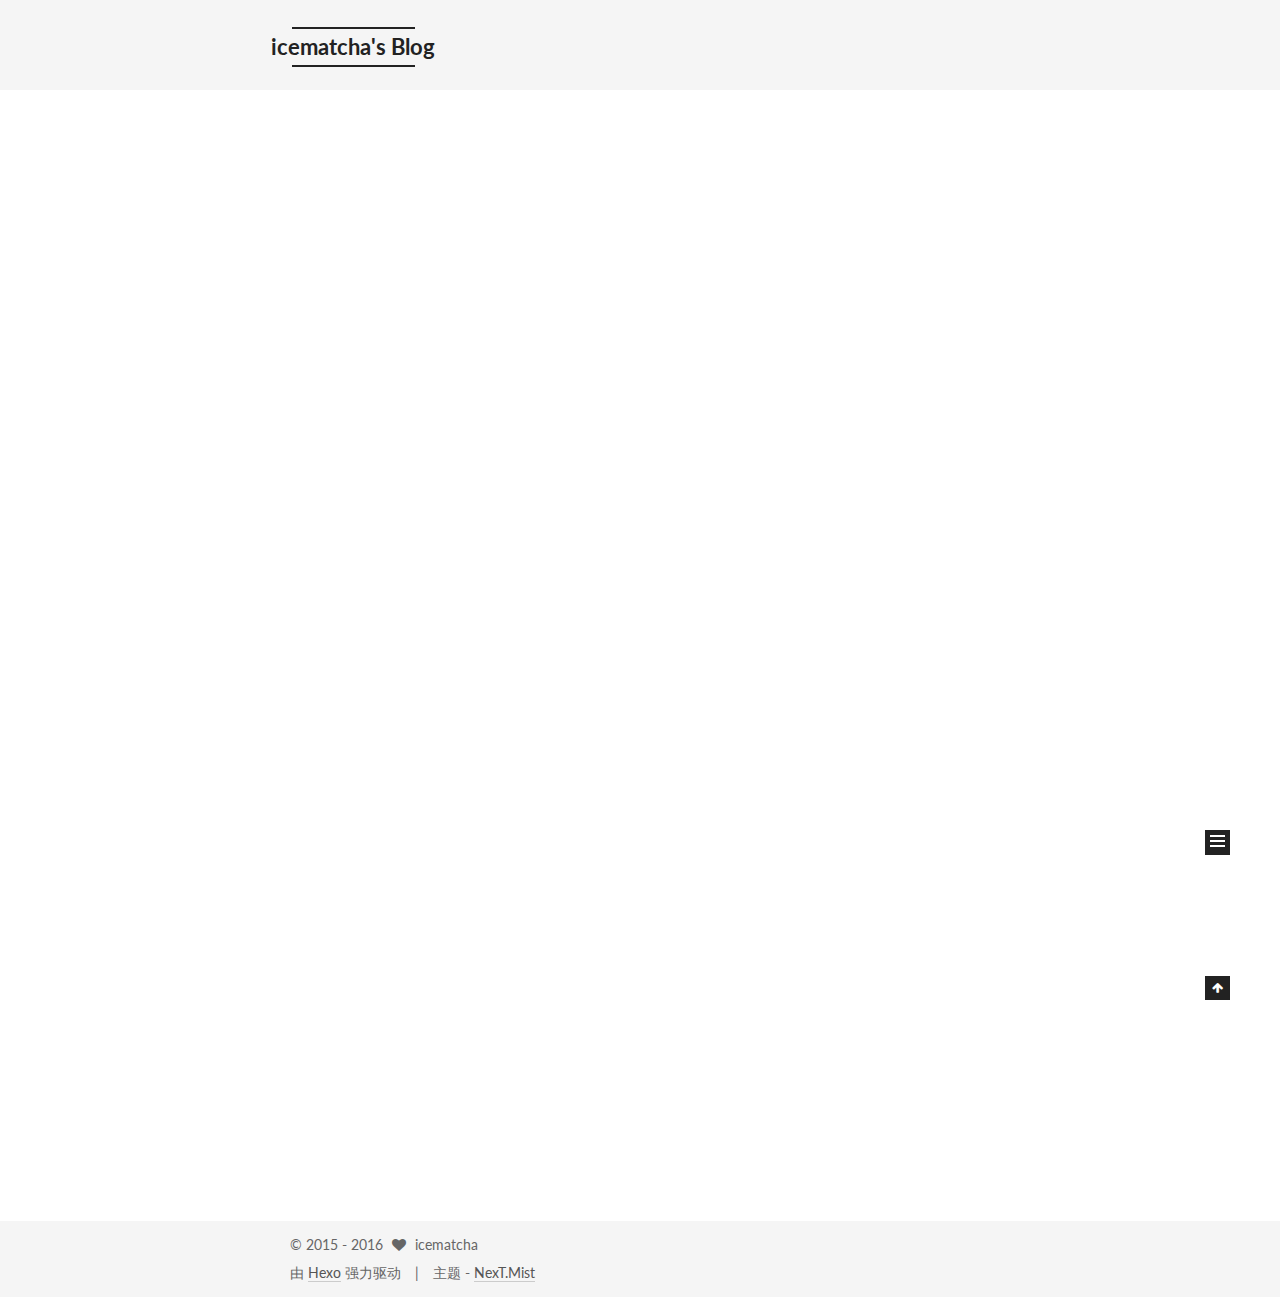
==== commit 27775e77: "Site updated: 2016-09-27 21:21:13" ====
--- a/index.html
+++ b/index.html
@@ -84,15 +84,12 @@
 
 
 
-<meta name="description" content="A man with a great dream!">
 <meta property="og:type" content="website">
-<meta property="og:title" content="Icematcha's Blog">
-<meta property="og:url" content="http://yoursite.com/index.html">
-<meta property="og:site_name" content="Icematcha's Blog">
-<meta property="og:description" content="A man with a great dream!">
+<meta property="og:title" content="icematcha's Blog">
+<meta property="og:url" content="https://icematcha.github.io/index.html">
+<meta property="og:site_name" content="icematcha's Blog">
 <meta name="twitter:card" content="summary">
-<meta name="twitter:title" content="Icematcha's Blog">
-<meta name="twitter:description" content="A man with a great dream!">
+<meta name="twitter:title" content="icematcha's Blog">
 
 
 
@@ -105,7 +102,7 @@
     motion: true,
     duoshuo: {
       userId: 0,
-      author: 'Author'
+      author: 'admin@master'
     }
   };
 </script>
@@ -113,12 +110,12 @@
 
 
 
-  <link rel="canonical" href="http://yoursite.com/"/>
-
-  <title> Icematcha's Blog </title>
+  <link rel="canonical" href="https://icematcha.github.io/"/>
+
+  <title> icematcha's Blog </title>
 </head>
 
-<body itemscope itemtype="http://schema.org/WebPage" lang="zh-CN">
+<body itemscope itemtype="http://schema.org/WebPage" lang="zh-Hans">
 
   
 
@@ -148,11 +145,11 @@
   <div class="custom-logo-site-title">
     <a href="/"  class="brand" rel="start">
       <span class="logo-line-before"><i></i></span>
-      <span class="site-title">Icematcha's Blog</span>
+      <span class="site-title">icematcha's Blog</span>
       <span class="logo-line-after"><i></i></span>
     </a>
   </div>
-  <p class="site-subtitle">pythoner~</p>
+  <p class="site-subtitle"></p>
 </div>
 
 <div class="site-nav-toggle">
@@ -175,17 +172,37 @@
             
               <i class="menu-item-icon fa fa-fw fa-home"></i> <br />
             
-            Startseite
+            首页
           </a>
         </li>
       
         
+        <li class="menu-item menu-item-categories">
+          <a href="/categories" rel="section">
+            
+              <i class="menu-item-icon fa fa-fw fa-th"></i> <br />
+            
+            分类
+          </a>
+        </li>
+      
+        
+        <li class="menu-item menu-item-about">
+          <a href="/about" rel="section">
+            
+              <i class="menu-item-icon fa fa-fw fa-user"></i> <br />
+            
+            关于
+          </a>
+        </li>
+      
+        
         <li class="menu-item menu-item-archives">
           <a href="/archives" rel="section">
             
               <i class="menu-item-icon fa fa-fw fa-archive"></i> <br />
             
-            Archiv
+            归档
           </a>
         </li>
       
@@ -195,7 +212,7 @@
             
               <i class="menu-item-icon fa fa-fw fa-tags"></i> <br />
             
-            Tags
+            标签
           </a>
         </li>
       
@@ -251,7 +268,7 @@
             <span class="post-meta-item-icon">
               <i class="fa fa-calendar-o"></i>
             </span>
-            <span class="post-meta-item-text">Veröffentlicht am</span>
+            <span class="post-meta-item-text">发表于</span>
             <time itemprop="dateCreated" datetime="2016-09-27T10:22:54+08:00" content="2016-09-27">
               2016-09-27
             </time>
@@ -352,16 +369,16 @@
       <section class="site-overview sidebar-panel  sidebar-panel-active ">
         <div class="site-author motion-element" itemprop="author" itemscope itemtype="http://schema.org/Person">
           <img class="site-author-image" itemprop="image"
-               src="/images/avatar.gif"
-               alt="Icematcha" />
-          <p class="site-author-name" itemprop="name">Icematcha</p>
-          <p class="site-description motion-element" itemprop="description">A man with a great dream!</p>
+               src="/images/avatar.png"
+               alt="icematcha" />
+          <p class="site-author-name" itemprop="name">icematcha</p>
+          <p class="site-description motion-element" itemprop="description">A man with a great dream !</p>
         </div>
         <nav class="site-state motion-element">
           <div class="site-state-item site-state-posts">
             <a href="/archives">
               <span class="site-state-item-count">1</span>
-              <span class="site-state-item-name">Artikel</span>
+              <span class="site-state-item-name">日志</span>
             </a>
           </div>
 
@@ -374,6 +391,35 @@
         
 
         <div class="links-of-author motion-element">
+          
+            
+              <span class="links-of-author-item">
+                <a href="https://github.com/iceMatcha" target="_blank" title="GitHub">
+                  
+                    <i class="fa fa-fw fa-github"></i>
+                  
+                  GitHub
+                </a>
+              </span>
+            
+              <span class="links-of-author-item">
+                <a href="https://twitter.com/Ico_Matcha" target="_blank" title="Twitter">
+                  
+                    <i class="fa fa-fw fa-twitter"></i>
+                  
+                  Twitter
+                </a>
+              </span>
+            
+              <span class="links-of-author-item">
+                <a href="http://weibo.com/u/2826403474" target="_blank" title="微博">
+                  
+                    <i class="fa fa-fw fa-globe"></i>
+                  
+                  微博
+                </a>
+              </span>
+            
           
         </div>
 
@@ -399,20 +445,20 @@
       <div class="footer-inner">
         <div class="copyright" >
   
-  &copy; 
+  &copy;  2015 - 
   <span itemprop="copyrightYear">2016</span>
   <span class="with-love">
     <i class="fa fa-heart"></i>
   </span>
-  <span class="author" itemprop="copyrightHolder">Icematcha</span>
+  <span class="author" itemprop="copyrightHolder">icematcha</span>
 </div>
 
 <div class="powered-by">
-  Erstellt mit  <a class="theme-link" href="https://hexo.io">Hexo</a>
+  由 <a class="theme-link" href="https://hexo.io">Hexo</a> 强力驱动
 </div>
 
 <div class="theme-info">
-  Theme -
+  主题 -
   <a class="theme-link" href="https://github.com/iissnan/hexo-theme-next">
     NexT.Mist
   </a>
--- a/css/main.css
+++ b/css/main.css
@@ -180,25 +180,30 @@
   padding: 0;
 }
 ::selection {
-  background: none;
-  color: #fc6423;
+  background: #262a30;
+  color: #fff;
 }
 body {
   position: relative;
-  font-family: Monda, 'PingFang SC', 'Microsoft YaHei', sans-serif;
-  font-size: 16px;
-  line-height: 1.7;
-  color: #bbb;
-  background: #333;
+  font-family: 'Lato', "PingFang SC", "Microsoft YaHei", sans-serif;
+  font-size: 14px;
+  line-height: 2;
+  color: #555;
+  background: #fff;
+}
+@media (max-width: 767px) {
+  body {
+    padding-right: 0 !important;
+  }
 }
 @media (min-width: 768px) and (max-width: 991px) {
   body {
     padding-right: 0 !important;
   }
 }
-@media (max-width: 767px) {
+@media (min-width: 1600px) {
   body {
-    padding-right: 0 !important;
+    font-size: 16px;
   }
 }
 h1,
@@ -210,93 +215,89 @@
   margin: 0;
   padding: 0;
   font-weight: bold;
-  line-height: 1;
-  font-family: Cambria, Georgia, "Microsoft Jhenghei", "Hiragino Sans GB", "Microsoft YaHei", "Times New Roman", serif;
-}
-h1 {
-  font-size: 24px;
-}
-@media (max-width: 767px) {
-  h1 {
-    font-size: 20px;
-  }
-}
-h2 {
-  font-size: 22px;
-}
-@media (max-width: 767px) {
-  h2 {
-    font-size: 18px;
-  }
-}
-h3 {
-  font-size: 20px;
-}
-@media (max-width: 767px) {
-  h3 {
-    font-size: 16px;
-  }
-}
-h4 {
-  font-size: 18px;
-}
-@media (max-width: 767px) {
-  h4 {
-    font-size: 14px;
-  }
-}
-h5 {
-  font-size: 16px;
-}
-@media (max-width: 767px) {
-  h5 {
-    font-size: 12px;
-  }
-}
-h6 {
-  font-size: 14px;
-}
-@media (max-width: 767px) {
-  h6 {
-    font-size: 10px;
-  }
-}
-p {
-  margin: 0 0 25px 0;
-}
-a {
-  color: #bbb;
-  text-decoration: none;
-  border-bottom: 1px solid #999;
-}
-a:hover {
-  border-bottom-color: #222;
-}
-ul {
-  list-style: none;
-}
-blockquote {
-  margin: 0;
-  padding: 0;
-}
-img {
-  display: block;
-  margin: auto 0;
-  max-width: 100%;
-  height: auto;
+  line-height: 1.5;
+  font-family: 'Lato', "PingFang SC", "Microsoft YaHei", sans-serif;
 }
 h2,
 h3,
 h4,
 h5,
 h6 {
-  margin: 60px 0 15px;
+  margin: 20px 0 15px;
+}
+h1 {
+  font-size: 24px;
+}
+@media (max-width: 767px) {
+  h1 {
+    font-size: 20px;
+  }
+}
+h2 {
+  font-size: 22px;
+}
+@media (max-width: 767px) {
+  h2 {
+    font-size: 18px;
+  }
+}
+h3 {
+  font-size: 20px;
+}
+@media (max-width: 767px) {
+  h3 {
+    font-size: 16px;
+  }
+}
+h4 {
+  font-size: 18px;
+}
+@media (max-width: 767px) {
+  h4 {
+    font-size: 14px;
+  }
+}
+h5 {
+  font-size: 16px;
+}
+@media (max-width: 767px) {
+  h5 {
+    font-size: 12px;
+  }
+}
+h6 {
+  font-size: 14px;
+}
+@media (max-width: 767px) {
+  h6 {
+    font-size: 10px;
+  }
+}
+p {
+  margin: 0 0 25px 0;
+}
+a {
+  color: #555;
+  text-decoration: none;
+  border-bottom: 1px solid #999;
+  word-wrap: break-word;
+}
+a:hover {
+  color: #222;
+  border-bottom-color: #222;
 }
 ul {
-  list-style: square;
-}
-a {
-  word-wrap: break-word;
+  list-style: none;
+}
+blockquote {
+  margin: 0;
+  padding: 0;
+}
+img {
+  display: block;
+  margin: auto;
+  max-width: 100%;
+  height: auto;
 }
 hr {
   margin: 40px 0;
@@ -321,6 +322,43 @@
   margin: 0;
   padding: 0;
 }
+.text-left {
+  text-align: left;
+}
+.text-center {
+  text-align: center;
+}
+.text-right {
+  text-align: right;
+}
+.text-justify {
+  text-align: justify;
+}
+.text-nowrap {
+  white-space: nowrap;
+}
+.text-lowercase {
+  text-transform: lowercase;
+}
+.text-uppercase {
+  text-transform: uppercase;
+}
+.text-capitalize {
+  text-transform: capitalize;
+}
+.center-block {
+  display: block;
+  margin-left: auto;
+  margin-right: auto;
+}
+.clearfix:before,
+.clearfix:after {
+  content: " ";
+  display: table;
+}
+.clearfix:after {
+  clear: both;
+}
 .pullquote {
   width: 45%;
 }
@@ -334,40 +372,51 @@
   margin-left: 10px;
   margin-right: 5px;
 }
-.highlight table,
-.gist table {
-  width: auto;
-}
-.highlight table td,
-.gist table td {
+.affix.affix.affix {
+  position: fixed;
+}
+.translation {
+  margin-top: -20px;
+  font-size: 14px;
+  color: #999;
+}
+.scrollbar-measure {
+  width: 100px;
+  height: 100px;
+  overflow: scroll;
+  position: absolute;
+  top: -9999px;
+}
+.use-motion .motion-element {
+  opacity: 0;
+}
+#local-search-input {
+  padding: 3px;
   border: none;
-}
-.highlight a,
-.gist a {
-  color: #222 !important;
-  text-decoration: none !important;
-}
-.video-container {
-  position: relative;
-  padding-top: 60%;
-  height: 0;
-  overflow: hidden;
-}
-.video-container iframe,
-.video-container object,
-.video-container embed {
+  text-indent: 14px;
+  border-radius: 0;
+  width: 140px;
+  outline: none;
+  border-bottom: 1px solid #999;
+  background: inherit;
+  opacity: 0.5;
+}
+#local-search-input:focus {
+  opacity: 1;
+}
+.search-icon {
   position: absolute;
-  top: 0;
-  left: 0;
-  width: 100%;
-  height: 100%;
+  top: 9px;
 }
 table {
+  margin: 20px 0;
   width: 100%;
   border-collapse: collapse;
   border-spacing: 0;
   border: 1px solid #ddd;
   font-size: 14px;
+  table-layout: fixed;
+  word-wrap: break-all;
 }
 table>tbody>tr:nth-of-type(odd) {
   background-color: #f9f9f9;
@@ -395,45 +444,192 @@
 td {
   border-bottom-width: 1px;
 }
-.text-left {
-  text-align: left;
-}
-.text-center {
-  text-align: center;
-}
-.text-right {
-  text-align: right;
-}
-.text-justify {
-  text-align: justify;
-}
-.text-nowrap {
-  white-space: nowrap;
-}
-.text-lowercase {
-  text-transform: lowercase;
-}
-.text-uppercase {
-  text-transform: uppercase;
-}
-.text-capitalize {
-  text-transform: capitalize;
-}
-.center-block {
-  display: block;
-  margin-left: auto;
-  margin-right: auto;
-}
-.clearfix:before,
-.clearfix:after {
+html,
+body {
+  height: 100%;
+}
+.container {
+  position: relative;
+  min-height: 100%;
+}
+.header-inner {
+  margin: 0 auto;
+  padding: 100px 0 70px;
+  width: 700px;
+}
+@media (min-width: 1600px) {
+  .container .header-inner {
+    width: 900px;
+  }
+}
+.main {
+  padding-bottom: 150px;
+}
+.main-inner {
+  margin: 0 auto;
+  width: 700px;
+}
+@media (min-width: 1600px) {
+  .container .main-inner {
+    width: 900px;
+  }
+}
+.footer {
+  position: absolute;
+  left: 0;
+  bottom: 0;
+  width: 100%;
+  min-height: 50px;
+}
+.footer-inner {
+  box-sizing: border-box;
+  margin: 20px auto;
+  width: 700px;
+}
+@media (min-width: 1600px) {
+  .container .footer-inner {
+    width: 900px;
+  }
+}
+pre,
+.highlight {
+  overflow: auto;
+  margin: 20px 0;
+  padding: 15px;
+  font-size: 13px;
+  color: #eaeaea;
+  background: #000;
+  line-height: 1.6;
+}
+pre,
+code {
+  font-family: consolas, Menlo, "PingFang SC", "Microsoft YaHei", monospace;
+}
+code {
+  padding: 2px 4px;
+  word-break: break-all;
+  color: #555;
+  background: #eee;
+  border-radius: 4px;
+  font-size: 13px;
+}
+pre code {
+  padding: 0;
+  color: #eaeaea;
+  background: none;
+  text-shadow: none;
+}
+.highlight pre {
+  border: none;
+  margin: 0;
+  padding: 1px;
+}
+.highlight table {
+  margin: 0;
+  width: auto;
+  border: none;
+}
+.highlight td {
+  border: none;
+  padding: 0;
+}
+.highlight figcaption {
+  font-size: 1em;
+  color: #eaeaea;
+  line-height: 1em;
+  margin-bottom: 1em;
+}
+.highlight figcaption:before,
+.highlight figcaption:after {
   content: " ";
   display: table;
 }
-.clearfix:after {
+.highlight figcaption:after {
   clear: both;
+}
+.highlight figcaption a {
+  float: right;
+  color: #eaeaea;
+}
+.highlight figcaption a:hover {
+  border-bottom-color: #eaeaea;
+}
+.highlight .gutter pre {
+  color: #666;
+  text-align: right;
+  padding-right: 20px;
+}
+.highlight .line {
+  height: 20px;
+}
+.gist table {
+  width: auto;
+}
+.gist table td {
+  border: none;
+}
+pre .comment {
+  color: #969896;
+}
+pre .variable,
+pre .attribute,
+pre .tag,
+pre .regexp,
+pre .ruby .constant,
+pre .xml .tag .title,
+pre .xml .pi,
+pre .xml .doctype,
+pre .html .doctype,
+pre .css .id,
+pre .css .class,
+pre .css .pseudo {
+  color: #d54e53;
+}
+pre .number,
+pre .preprocessor,
+pre .built_in,
+pre .literal,
+pre .params,
+pre .constant,
+pre .command {
+  color: #e78c45;
+}
+pre .ruby .class .title,
+pre .css .rules .attribute,
+pre .string,
+pre .value,
+pre .inheritance,
+pre .header,
+pre .ruby .symbol,
+pre .xml .cdata,
+pre .special,
+pre .number,
+pre .formula {
+  color: #b9ca4a;
+}
+pre .title,
+pre .css .hexcolor {
+  color: #70c0b1;
+}
+pre .function,
+pre .python .decorator,
+pre .python .title,
+pre .ruby .function .title,
+pre .ruby .title .keyword,
+pre .perl .sub,
+pre .javascript .title,
+pre .coffeescript .title {
+  color: #7aa6da;
+}
+pre .keyword,
+pre .javascript .function {
+  color: #c397d8;
 }
 .full-image.full-image.full-image {
   border: none;
+  max-width: 100%;
+  width: auto;
+  margin: 20px auto;
 }
 @media (min-width: 992px) {
   .full-image.full-image.full-image {
@@ -463,22 +659,24 @@
   width: 100%;
   height: 24px;
   opacity: 0.2;
-  background: url("[data-uri]") no-repeat;
-  background-position: 0 -7px;
-  background-size: 24px 24px;
+  background-repeat: no-repeat;
+  background-position: 0 -6px;
+  background-size: 22px 22px;
 }
 .blockquote-center::before,
 .page-home .post-type-quote blockquote::before,
 .page-post-detail .post-type-quote blockquote::before {
   top: -20px;
+  background-image: url("../images/quote-l.svg");
   border-top: 1px solid #ccc;
 }
 .blockquote-center::after,
 .page-home .post-type-quote blockquote::after,
 .page-post-detail .post-type-quote blockquote::after {
   bottom: -20px;
+  background-image: url("../images/quote-r.svg");
   border-bottom: 1px solid #ccc;
-  background-position: 100% 7px;
+  background-position: 100% 8px;
 }
 .blockquote-center p,
 .page-home .post-type-quote blockquote p,
@@ -488,309 +686,198 @@
 .page-post-detail .post-type-quote blockquote div {
   text-align: center;
 }
-.use-motion .motion-element {
-  opacity: 0;
-}
-@font-face {
-  font-family: 'default';
-  src: url("../fonts/icon-default/icomoon.eot?-9394c0");
-  src: url("../fonts/icon-default/icomoon.eot?#iefix-9394c0") format('embedded-opentype'), url("../fonts/icon-default/icomoon.woff?-9394c0") format('woff'), url("../fonts/icon-default/icomoon.ttf?-9394c0") format('truetype'), url("../fonts/icon-default/icomoon.svg?-9394c0#default") format('svg');
-  font-weight: normal;
-  font-style: normal;
-}
-[class^="icon-"],
-[class*=" icon-"] {
-  font-family: 'default';
-  speak: none;
-  font-style: normal;
-  font-weight: normal;
-  font-variant: normal;
-  text-transform: none;
-  line-height: 1;
-/* Better Font Rendering =========== */
-  -webkit-font-smoothing: antialiased;
-  -moz-osx-font-smoothing: grayscale;
-}
-.icon-next-logo {
-  font-size: 24px;
+.post .post-body .group-picture img {
+  box-sizing: border-box;
+  padding: 0 3px;
+  border: none;
+}
+.post .group-picture-row {
+  overflow: hidden;
+  margin-top: 6px;
+}
+.post .group-picture-row:first-child {
+  margin-top: 0;
+}
+.post .group-picture-column {
+  float: left;
+}
+.page-post-detail .post-body .group-picture-column {
+  float: none;
+  margin-top: 10px;
+  width: auto !important;
+}
+.page-post-detail .post-body .group-picture-column img {
+  margin: 0 auto;
+}
+.page-archive .group-picture-container {
+  overflow: hidden;
+}
+.page-archive .group-picture-row {
+  float: left;
+}
+.page-archive .group-picture-row:first-child {
+  margin-top: 6px;
+}
+.page-archive .group-picture-column {
+  max-width: 150px;
+  max-height: 150px;
+}
+.btn {
+  display: inline-block;
+  padding: 0 20px;
+  font-size: 14px;
   color: #fff;
-}
-.icon-next-home,
-.icon-next-categories,
-.icon-next-archives,
-.icon-next-tags,
-.icon-next-about,
-.icon-next-feed,
-.icon-next-search {
-  font-size: 24px;
-  color: #000;
-}
-.icon-next-external-link {
-  font-size: 14px;
-}
-.icon-next-heart {
-  font-size: 14px;
-}
-.icon-storage:before,
-.icon-next-categories:before {
-  content: "\e0bc";
-}
-.icon-insert_emoticon:before,
-.icon-next-about:before {
-  content: "\e0e8";
-}
-.icon-brightness_4:before,
-.icon-next-logo:before {
-  content: "\e13e";
-}
-.icon-whatshot:before,
-.icon-next-feed:before {
-  content: "\e25b";
-}
-.icon-bookmark:before,
-.icon-next-tags:before {
-  content: "\e27b";
-}
-.icon-favorite_outline:before,
-.icon-next-heart:before {
-  content: "\e292";
-}
-.icon-home:before,
-.icon-next-home:before {
-  content: "\e29e";
-}
-.icon-open_in_new:before,
-.icon-next-external-link:before {
-  content: "\e2b2";
-}
-.icon-search:before,
-.icon-next-search:before {
-  content: "\e2ca";
-}
-.icon-view_carousel:before,
-.icon-next-archives:before {
-  content: "\e2fd";
-}
-.post pre,
-.post .highlight {
-  background: #1d1f21;
-  margin: 20px 0;
-  padding: 15px;
-  overflow: auto;
-  font-size: 13px;
-  color: #c5c8c6;
-  line-height: 1.2;
-}
-.post .highlight .gutter pre,
-.post .gist .gist-file .gist-data .line-numbers {
-  color: #666;
-}
-.post pre,
-.post code {
-  font-family: "PT Mono", Consolas, Monaco, Menlo, monospace;
-}
-.post code {
-  background: #eee;
-  text-shadow: 0 1px #fff;
-  padding: 0 0.3em;
-}
-.post pre code {
-  background: none;
-  text-shadow: none;
+  background: #222;
+  border: 2px solid #222;
+  text-decoration: none;
+  border-radius: 0;
+  transition-property: background-color;
+  transition-duration: 0.2s;
+  transition-timing-function: ease-in-out;
+  transition-delay: 0s;
+}
+.btn:hover,
+.post-more-link .btn:hover {
+  border-color: #222;
+  color: #222;
+  background: #fff;
+}
+.btn-bar {
+  display: block;
+  width: 22px;
+  height: 2px;
+  background: #555;
+  border-radius: 1px;
+}
+.btn-bar+.btn-bar {
+  margin-top: 4px;
+}
+.pagination {
+  margin: 120px 0 40px;
+  text-align: center;
+  border-top: 1px solid #eee;
+}
+.page-number-basic,
+.pagination .prev,
+.pagination .next,
+.pagination .page-number,
+.pagination .space {
+  display: inline-block;
+  position: relative;
+  top: -1px;
+  margin: 0 10px;
+  padding: 0 10px;
+  line-height: 30px;
+}
+@media (max-width: 767px) {
+  .page-number-basic,
+  .pagination .prev,
+  .pagination .next,
+  .pagination .page-number,
+  .pagination .space {
+    margin: 0 5px;
+  }
+}
+.pagination .prev,
+.pagination .next,
+.pagination .page-number {
+  border-bottom: 0;
+  border-top: 1px solid #eee;
+  transition-property: border-color;
+  transition-duration: 0.2s;
+  transition-timing-function: ease-in-out;
+  transition-delay: 0s;
+}
+.pagination .prev:hover,
+.pagination .next:hover,
+.pagination .page-number:hover {
+  border-top-color: #222;
+}
+.pagination .space {
   padding: 0;
-}
-.post .highlight pre {
-  border: none;
   margin: 0;
-  padding: 0;
-}
-.post .highlight table {
-  margin: 0;
-  width: auto;
-  border: none;
-}
-.post .highlight td {
-  border: none;
-  padding: 0;
-}
-.post .highlight figcaption {
-  font-size: 0.85em;
-  color: #969896;
-  line-height: 1em;
-  margin-bottom: 1em;
-}
-.post .highlight figcaption:before,
-.post .highlight figcaption:after {
-  content: " ";
-  display: table;
-}
-.post .highlight figcaption:after {
-  clear: both;
-}
-.post .highlight figcaption a {
-  float: right;
-}
-.post .highlight .gutter pre {
-  text-align: right;
-  padding-right: 20px;
-}
-.post .highlight .line {
-  height: 20px;
-}
-.post .gist {
-  margin: 20px 0;
-  border-style: solid;
-  border-color: #ccc;
-  border-width: 1px 0;
-  background: #1d1f21;
-  padding: 15px 40px 15px 15px;
-}
-.post .gist .gist-file {
-  border: none;
-  font-family: "PT Mono", Consolas, Monaco, Menlo, monospace;
-  margin: 0;
-}
-.post .gist .gist-file .gist-data {
-  background: none;
-  border: none;
-}
-.post .gist .gist-file .gist-data .line-numbers {
-  background: none;
-  border: none;
-  padding: 0 20px 0 0;
-}
-.post .gist .gist-file .gist-data .line-data {
-  padding: 0 !important;
-}
-.post .gist .gist-file .highlight {
-  margin: 0;
-  padding: 0;
-  border: none;
-}
-.post .gist .gist-file .gist-meta {
-  background: #1d1f21;
-  color: #969896;
-  font: 13px Monda, 'PingFang SC', 'Microsoft YaHei', sans-serif;
-  text-shadow: 0 0;
-  padding: 0;
-  margin-top: 1em;
-  margin-left: 40px;
-}
-.post .gist .gist-file .gist-meta a {
-  color: color-link;
-  font-weight: normal;
-}
-.post .gist .gist-file .gist-meta a:hover {
-  text-decoration: underline;
-}
-pre .comment {
-  color: #969896;
-}
-pre .variable,
-pre .attribute,
-pre .tag,
-pre .regexp,
-pre .ruby .constant,
-pre .xml .tag .title,
-pre .xml .pi,
-pre .xml .doctype,
-pre .html .doctype,
-pre .css .id,
-pre .css .class,
-pre .css .pseudo {
-  color: #c66;
-}
-pre .number,
-pre .preprocessor,
-pre .built_in,
-pre .literal,
-pre .params,
-pre .constant {
-  color: #de935f;
-}
-pre .ruby .class .title,
-pre .css .rules .attribute {
-  color: #b5bd68;
-}
-pre .string,
-pre .value,
-pre .inheritance,
-pre .header,
-pre .ruby .symbol,
-pre .xml .cdata {
-  color: #b5bd68;
-}
-pre .title,
-pre .css .hexcolor {
-  color: #8abeb7;
-}
-pre .function,
-pre .python .decorator,
-pre .python .title,
-pre .ruby .function .title,
-pre .ruby .title .keyword,
-pre .perl .sub,
-pre .javascript .title,
-pre .coffeescript .title {
-  color: #81a2be;
-}
-pre .keyword,
-pre .javascript .function {
-  color: #b294bb;
-}
-html,
-body {
-  height: 100%;
-}
-.container {
+}
+.pagination .prev {
+  margin-left: 0;
+}
+.pagination .next {
+  margin-right: 0;
+}
+.pagination .page-number.current {
+  color: #fff;
+  background: #ccc;
+  border-top-color: #ccc;
+}
+@media (max-width: 767px) {
+  .pagination {
+    border-top: none;
+  }
+  .pagination .prev,
+  .pagination .next,
+  .pagination .page-number {
+    margin-bottom: 10px;
+    border-top: 0;
+    border-bottom: 1px solid #eee;
+  }
+  .pagination .prev:hover,
+  .pagination .next:hover,
+  .pagination .page-number:hover {
+    border-bottom-color: #222;
+  }
+}
+.comments {
+  margin: 60px 20px 0;
+}
+.tag-cloud {
+  text-align: center;
+}
+.tag-cloud a {
+  display: inline-block;
+  margin: 10px;
+}
+.back-to-top {
+  box-sizing: border-box;
+  position: fixed;
+  bottom: -100px;
+  right: 50px;
+  z-index: 1050;
+  padding: 0 6px;
+  width: 25px;
+  background: #222;
+  font-size: 12px;
+  opacity: 1;
+  color: #fff;
+  cursor: pointer;
+  text-align: center;
+  -webkit-transform: translateZ(0);
+  transition-property: bottom;
+  transition-duration: 0.2s;
+  transition-timing-function: ease-in-out;
+  transition-delay: 0s;
+}
+@media (max-width: 767px) {
+  .back-to-top {
+    display: none;
+  }
+}
+@media (min-width: 768px) and (max-width: 991px) {
+  .back-to-top {
+    display: none;
+  }
+}
+.back-to-top.back-to-top-on {
+  bottom: 19px;
+}
+.header {
+  background: #fff;
+}
+.header-inner {
   position: relative;
-  min-height: 100%;
-}
-.header-inner {
-  margin: 0 auto;
-  padding: 100px 0 70px;
-  width: 960px;
-}
-.one-column .header-inner {
-  width: 700px;
-}
-.main {
-  padding-bottom: 130px;
-}
-.main-inner {
-  margin: 0 auto;
-  width: 960px;
-}
-.one-column .main-inner {
-  width: 700px;
-}
-.main-inner .content {
-  width: 700px;
-}
-.footer {
-  position: absolute;
-  left: 0;
-  bottom: 0;
-  width: 100%;
-  min-height: 30px;
-}
-.footer-inner {
-  margin: 20px auto;
-  width: 960px;
-}
-.one-column .footer-inner {
-  width: 700px;
 }
 .headband {
   height: 3px;
   background: #222;
 }
-.header {
-  background: #fff;
-}
-.header-inner {
-  position: relative;
-}
 .site-meta {
   margin: 0;
   text-align: left;
@@ -803,11 +890,13 @@
 .brand {
   position: relative;
   display: inline-block;
-  padding: 0 25px;
-  color: #fff;
+  padding: 0 40px;
+  color: #222;
   background: #222;
   border-bottom: none;
-  font-family: Lato, "Microsoft Jhenghei", "Hiragino Sans GB", "Microsoft YaHei", sans-serif;
+}
+.brand:hover {
+  color: #222;
 }
 .logo {
   display: inline-block;
@@ -821,12 +910,19 @@
   line-height: 36px;
   font-size: 20px;
   font-weight: normal;
+  font-family: 'Lato', "PingFang SC", "Microsoft YaHei", sans-serif;
+}
+.site-subtitle {
+  margin-top: 10px;
+  font-size: 13px;
+  color: #999;
 }
 .use-motion .brand {
   opacity: 0;
 }
 .use-motion .logo,
-.use-motion .site-title {
+.use-motion .site-title,
+.use-motion .site-subtitle {
   opacity: 0;
   position: relative;
   top: -10px;
@@ -874,21 +970,18 @@
 }
 .menu .menu-item {
   display: inline-block;
-  margin-left: 20px;
+  margin: 0 10px;
 }
 @media screen and (max-width: 767px) {
   .menu .menu-item {
     margin-top: 10px;
   }
-}
-.menu .menu-item:first-child {
-  margin-left: 0;
 }
 .menu .menu-item a {
   display: block;
   font-size: 13px;
   text-transform: capitalize;
-  line-height: 1.5;
+  line-height: inherit;
   border-bottom: 1px solid transparent;
   transition-property: border-color;
   transition-duration: 0.2s;
@@ -898,362 +991,45 @@
 .menu .menu-item a:hover {
   border-bottom-color: #222;
 }
-.translation {
-  margin-top: -20px;
+.menu .menu-item .fa {
+  margin-right: 5px;
+}
+.use-motion .menu-item {
+  opacity: 0;
+}
+.post-body {
+  font-family: 'Lato', "PingFang SC", "Microsoft YaHei", sans-serif;
+}
+@media (max-width: 767px) {
+  .post-body {
+    word-break: break-word;
+  }
+}
+.post-body .fancybox img {
+  display: block !important;
+  margin: 0 auto;
+  cursor: pointer;
+  cursor: zoom-in;
+  cursor: -webkit-zoom-in;
+}
+.post-body .image-caption,
+.post-body .figure .caption {
+  margin: 10px auto 15px;
+  text-align: center;
   font-size: 14px;
   color: #999;
-}
-.post:last-child .post-eof.post-eof.post-eof {
-  display: none;
-}
-.sidebar-toggle {
-  position: fixed;
-  right: 50px;
-  bottom: 45px;
-  width: 15px;
-  height: 15px;
-  padding: 5px;
-  background: #222;
-  line-height: 0;
-  z-index: 1050;
-  cursor: pointer;
-  -webkit-transform: translateZ(0);
-}
-@media (min-width: 768px) and (max-width: 991px) {
-  .sidebar-toggle {
-    display: none;
-  }
-}
-@media (max-width: 767px) {
-  .sidebar-toggle {
-    display: none;
-  }
-}
-.sidebar-toggle-line {
-  position: relative;
-  display: inline-block;
-  vertical-align: top;
-  height: 2px;
-  width: 100%;
-  background: #fff;
-  margin-top: 3px;
-}
-.sidebar-toggle-line:first-child {
-  margin-top: 0;
-}
-.sidebar {
-  width: 0;
-  position: fixed;
-  right: 0;
-  top: 0;
-  bottom: 0;
-  z-index: 1040;
-  box-shadow: inset 0 2px 6px #000;
-  background: #222;
-  -webkit-transform: translateZ(0);
-}
-.sidebar a {
-  color: #999;
-  border-bottom-color: #555;
-}
-.sidebar a:hover {
-  color: #eee;
-}
-@media (min-width: 768px) and (max-width: 991px) {
-  .sidebar {
-    display: none !important;
-  }
-}
-@media (max-width: 767px) {
-  .sidebar {
-    display: none !important;
-  }
-}
-.sidebar-inner {
-  position: relative;
-  padding: 20px 10px;
-  color: #999;
-  text-align: center;
-}
-.site-author-image {
-  display: block;
-  margin: 0 auto;
-  max-width: 96px;
-  height: auto;
-  border: 2px solid #333;
-  padding: 2px;
-/* circle head by idhyt */
-  border-radius: 50%;
-  -webkit-transition: 1.4s all;
-  -moz-transition: 1.4s all;
-  -ms-transition: 1.4s all;
-  transition: 1.4s all;
-/* end */
-}
-.site-author-image:hover {
-  background-color: #87daff;
-  -webkit-transform: rotate(360deg) scale(1.1);
-  -moz-transform: rotate(360deg) scale(1.1);
-  -ms-transform: rotate(360deg) scale(1.1);
-  transform: rotate(360deg) scale(1.1);
-}
-.site-author-name {
-  margin: 5px 0 0;
-  color: #f5f5f5;
-}
-.site-description {
-  margin-top: 5px;
-  font-size: 14px;
-  color: #555;
-}
-.site-state {
-  overflow: hidden;
-  line-height: 1.4;
-}
-.site-state-item {
-  display: inline-block;
-  padding: 0 15px;
-  border-left: 1px solid #333;
-}
-.site-state-item:first-child {
-  border-left: none;
-}
-.site-state-item a {
-  border-bottom: none;
-}
-.site-state-item-count {
-  display: block;
-  text-align: center;
-  font-size: 18px;
-}
-.site-state-item-name {
-  font-size: 13px;
-}
-.feed-link {
-  margin-top: 20px;
-}
-.feed-link a {
-  display: inline-block;
-  padding: 0 15px;
-  color: #fc6423;
-  border: 1px solid #fc6423;
-  border-radius: 4px;
-}
-.feed-link a i {
-  color: #fc6423;
-  font-size: 14px;
-}
-.feed-link a:hover {
-  color: #fff;
-  background: #fc6423;
-}
-.feed-link a:hover i {
-  color: #fff;
-}
-.links-of-author {
-  margin-top: 20px;
-}
-.links-of-author a {
-  display: inline-block;
-  vertical-align: middle;
-  margin-right: 10px;
-  margin-bottom: 10px;
-  border-bottom-color: #555;
-  font-size: 13px;
-}
-.links-of-author a:before {
-  display: inline-block;
-  vertical-align: middle;
-  margin-right: 3px;
-  content: " ";
-  width: 4px;
-  height: 4px;
-  border-radius: 50%;
-  background: #ffffd2;
-}
-.links-of-friendly a {
-  display: inline-block;
-  vertical-align: middle;
-  margin-right: 10px;
-  margin-bottom: 10px;
-  border-bottom-color: #555;
-  font-size: 13px;
-}
-.links-of-friendly a:before {
-  display: inline-block;
-  vertical-align: middle;
-  margin-right: 3px;
-  content: " ";
-  width: 4px;
-  height: 4px;
-  border-radius: 50%;
-  background: #98590a;
-}
-.sidebar-nav {
-  margin: 0;
-  padding-left: 0;
-}
-.sidebar-nav li {
-  display: inline-block;
-  cursor: pointer;
-  border-bottom: 1px solid transparent;
-  font-size: 15px;
-}
-.sidebar-nav li:hover {
-  color: #f5f5f5;
-}
-.page-post-detail .sidebar-nav-toc {
-  padding: 0 5px;
-}
-.page-post-detail .sidebar-nav-overview {
-  margin-left: 10px;
-}
-.sidebar-nav .sidebar-nav-active {
-  color: #87daff;
-  border-bottom-color: #87daff;
-}
-.sidebar-nav .sidebar-nav-active:hover {
-  color: #87daff;
-}
-.post-toc {
-  overflow: hidden;
-  position: relative;
-}
-.post-toc-empty {
-  font-size: 14px;
-  color: #666;
-}
-.post-toc ol {
-  overflow: auto;
-  margin: 0;
-  padding: 0 10px 10px;
-  text-align: left;
-  list-style: none;
-  font-size: 14px;
-}
-.post-toc ol a {
-  color: #999;
-}
-.post-toc ol a:hover {
-  color: #ccc;
-}
-.post-toc .nav .nav-child {
-  display: none;
-}
-.post-toc .nav .active .nav-child {
-  display: block;
-}
-.post-toc .nav .active > a {
-  color: #ccc;
-}
-.post-toc .nav .active-current > a {
-  color: #87daff;
-}
-.post-toc .nav .active-current > a:hover {
-  color: #87daff;
-}
-.post-toc-indicator {
-  height: 20px;
-  opacity: 0.4;
-  background: no-repeat 10px 50%;
-  background-size: 10px 12px;
-}
-.post-toc-indicator-top {
-  opacity: 0;
-  margin-top: 10px;
-  background-image: url("[data-uri]");
-}
-.post-toc-indicator-bottom {
-  position: absolute;
-  width: 100%;
-  background-image: url("[data-uri]");
-}
-.footer {
-  font-size: 14px;
-  color: #999;
-}
-.footer img {
-  border: none;
-}
-.footer-inner {
-  text-align: center;
-}
-.with-love {
-  display: inline-block;
-  margin: 0 5px;
-}
-.powered-by,
-.theme-info {
-  display: inline-block;
-}
-.powered-by {
-  margin-right: 10px;
-}
-.powered-by::after {
-  content: "|";
-  padding-left: 10px;
-}
-.cc-license {
-  margin-top: 10px;
-  text-align: center;
-}
-.cc-license .cc-opacity {
-  opacity: 0.7;
-  border-bottom: none;
-}
-.cc-license .cc-opacity:hover {
-  opacity: 0.9;
-}
-.cc-license img {
-  display: inline-block;
-}
-@media (max-width: 767px) {
-  body {
-    font-size: 14px;
-  }
-  .header-inner,
-  .one-column .header-inner,
-  .main-inner,
-  .one-column .main-inner,
-  .main-inner .content,
-  .footer-inner,
-  .one-column .footer-inner {
-    width: auto;
-  }
-  .main-inner {
-    margin: 20px auto 0;
-  }
-  .footer-inner {
-    padding: 0 10px;
-  }
-}
-.btn {
-  display: inline-block;
-  padding: 0 20px;
-  font-size: 15px;
-  color: #fff;
-  background: #222;
-  border: 2px solid #222;
-  text-decoration: none;
-  transition-property: background-color;
-  transition-duration: 0.2s;
-  transition-timing-function: ease-in-out;
-  transition-delay: 0s;
-}
-.btn:hover {
-  border-color: #222;
-  color: #222;
-  background: #fff;
-}
-.btn-bar {
-  display: block;
-  width: 22px;
-  height: 2px;
-  background: #bbb;
-  border-radius: 1px;
-}
-.btn-bar+.btn-bar {
-  margin-top: 4px;
+  font-weight: bold;
+  line-height: 1;
+}
+.post-sticky-flag {
+  display: inline-block;
+  font-size: 16px;
+  -ms-transform: rotate(30deg);
+  -webkit-transform: rotate(30deg);
+  -moz-transform: rotate(30deg);
+  -ms-transform: rotate(30deg);
+  -o-transform: rotate(30deg);
+  transform: rotate(30deg);
 }
 .posts-expand {
   padding-top: 40px;
@@ -1264,66 +1040,17 @@
   }
   .post-body pre,
   .post-body .highlight {
-    margin: 0 -20px;
-    padding: 10px 20px;
+    padding: 10px;
   }
   .post-body pre .gutter pre,
   .post-body .highlight .gutter pre {
     padding-right: 10px;
   }
 }
-.posts-expand .post-title {
-  font-size: 26px;
-  text-align: center;
-}
-@media (max-width: 767px) {
-  .posts-expand .post-title {
-    font-size: 22px;
-  }
-}
-.posts-expand .post-title-link {
-  display: inline-block;
-  position: relative;
-  color: #ddd;
-  border-bottom: none;
-  line-height: 1.2;
-  vertical-align: top;
-}
-.posts-expand .post-title-link::before {
-  content: "";
-  position: absolute;
-  width: 100%;
-  height: 2px;
-  bottom: 0;
-  left: 0;
-  background-color: #87daff;
-  visibility: hidden;
-  transform: scaleX(0);
-  transition-duration: 0.2s;
-  transition-timing-function: ease-in-out;
-  transition-delay: 0s;
-}
-.posts-expand .post-title-link:hover::before {
-  visibility: visible;
-  transform: scaleX(1);
-}
-.posts-expand .post-meta {
-  margin: 3px 0 60px 0;
-  color: #999;
-  font-size: 12px;
-  text-align: center;
-}
-.posts-expand .post-meta .post-category-list {
-  display: inline-block;
-  margin: 0;
-  padding: 3px;
-}
-.posts-expand .post-meta .post-category-list-link {
-  color: #999;
-}
-.posts-expand .post-body {
-/* text-align: justify; */
-  text-align: left;
+@media (min-width: 992px) {
+  .posts-expand .post-body {
+    text-align: justify;
+  }
 }
 .posts-expand .post-body h2,
 .posts-expand .post-body h3,
@@ -1332,87 +1059,42 @@
 .posts-expand .post-body h6 {
   padding-top: 10px;
 }
+.posts-expand .post-body h2 .header-anchor,
+.posts-expand .post-body h3 .header-anchor,
+.posts-expand .post-body h4 .header-anchor,
+.posts-expand .post-body h5 .header-anchor,
+.posts-expand .post-body h6 .header-anchor {
+  float: right;
+  margin-left: 10px;
+  color: #ccc;
+  border-bottom-style: none;
+  visibility: hidden;
+}
+.posts-expand .post-body h2 .header-anchor:hover,
+.posts-expand .post-body h3 .header-anchor:hover,
+.posts-expand .post-body h4 .header-anchor:hover,
+.posts-expand .post-body h5 .header-anchor:hover,
+.posts-expand .post-body h6 .header-anchor:hover {
+  color: inherit;
+}
+.posts-expand .post-body h2:hover .header-anchor,
+.posts-expand .post-body h3:hover .header-anchor,
+.posts-expand .post-body h4:hover .header-anchor,
+.posts-expand .post-body h5:hover .header-anchor,
+.posts-expand .post-body h6:hover .header-anchor {
+  visibility: visible;
+}
+.posts-expand .post-body ul li {
+  list-style: circle;
+}
 .posts-expand .post-body img {
   box-sizing: border-box;
   margin: auto;
   padding: 3px;
   border: 1px solid #ddd;
 }
-.posts-expand .post-tags {
-  margin-top: 40px;
-  text-align: center;
-}
-.posts-expand .post-tags a {
-  display: inline-block;
-  margin-right: 10px;
-  font-size: 13px;
-}
-.post-nav {
-  overflow: hidden;
-  margin-top: 60px;
-  padding: 10px;
-  white-space: nowrap;
-  border-top: 1px solid #eee;
-}
-.post-nav-item {
-  display: inline-block;
-  width: 50%;
-  white-space: normal;
-}
-.post-nav-item a {
-  position: relative;
-  display: inline-block;
-  line-height: 25px;
-  font-size: 14px;
-  color: #555;
-  border-bottom: none;
-}
-.post-nav-item a:hover {
-  color: #222;
-  font-weight: bold;
-  border-bottom: none;
-}
-.post-nav-item a:active {
-  top: 2px;
-}
-.post-nav-item a:before,
-.post-nav-item a:after {
-  display: inline-block;
-  width: 16px;
-  height: 25px;
-  vertical-align: top;
-  opacity: 0.4;
-  background-size: 16px;
-}
-.post-nav-prev a:before {
-  content: ' ';
-  background: url("[data-uri]") no-repeat 0 50%;
-  background-size: 8px;
-}
-.post-nav-prev a:hover:before {
-  opacity: 1;
-}
-.post-nav-next {
-  text-align: right;
-}
-.post-nav-next a:after {
-  content: ' ';
-  background: url("[data-uri]") no-repeat 100% 50%;
-  background-size: 8px;
-}
-.post-nav-next a:hover:after {
-  opacity: 1;
-}
-.posts-expand .post-eof {
-  display: block;
-  margin: 160px auto 120px;
-  width: 8%;
-  height: 1px;
-  background: #ccc;
-  text-align: center;
-}
-.post-more-link {
-  margin-top: 50px;
+.posts-expand .fancybox img {
+  margin: 0 auto;
 }
 @media (max-width: 767px) {
   .posts-collapse {
@@ -1426,7 +1108,20 @@
   }
 }
 .posts-collapse {
+  position: relative;
+  z-index: 1010;
   margin-left: 0;
+}
+.posts-collapse::after {
+  content: " ";
+  position: absolute;
+  top: 20px;
+  left: 0;
+  margin-left: -2px;
+  width: 4px;
+  height: 100%;
+  background: #f5f5f5;
+  z-index: -1;
 }
 @media (max-width: 767px) {
   .posts-collapse {
@@ -1501,7 +1196,6 @@
   margin-left: 60px;
   font-size: 16px;
   font-weight: normal;
-  font-family: Lato, "Microsoft Jhenghei", "Hiragino Sans GB", "Microsoft YaHei", sans-serif;
   line-height: inherit;
 }
 .posts-collapse .post-title::after {
@@ -1518,91 +1212,160 @@
 .page-post-detail .post-type-quote .post-tags {
   display: none;
 }
-.pagination {
-  margin: 120px 0 40px;
+.posts-expand .post-title {
+  font-size: 26px;
   text-align: center;
-  border-top: 1px solid #eee;
-}
-.page-number-basic,
-.pagination .prev,
-.pagination .next,
-.pagination .page-number,
-.pagination .space {
+  word-break: break-word;
+  font-weight: 400;
+}
+@media (max-width: 767px) {
+  .posts-expand .post-title {
+    font-size: 22px;
+  }
+}
+.posts-expand .post-title-link {
   display: inline-block;
   position: relative;
-  top: -1px;
-  margin: 0 10px;
-  padding: 0 10px;
-  line-height: 30px;
-}
-@media (max-width: 767px) {
-  .page-number-basic,
-  .pagination .prev,
-  .pagination .next,
-  .pagination .page-number,
-  .pagination .space {
-    margin: 0 5px;
-  }
-}
-.pagination .prev,
-.pagination .next,
-.pagination .page-number {
-  border-bottom: 0;
-  border-top: 1px solid #eee;
-  transition-property: border-color;
+  color: #555;
+  border-bottom: none;
+  line-height: 1.2;
+  vertical-align: top;
+}
+.posts-expand .post-title-link::before {
+  content: "";
+  position: absolute;
+  width: 100%;
+  height: 2px;
+  bottom: 0;
+  left: 0;
+  background-color: #000;
+  visibility: hidden;
+  -webkit-transform: scaleX(0);
+  -moz-transform: scaleX(0);
+  -ms-transform: scaleX(0);
+  -o-transform: scaleX(0);
+  transform: scaleX(0);
   transition-duration: 0.2s;
   transition-timing-function: ease-in-out;
   transition-delay: 0s;
 }
-.pagination .prev:hover,
-.pagination .next:hover,
-.pagination .page-number:hover {
-  border-top-color: #222;
-}
-.pagination .space {
-  padding: 0;
+.posts-expand .post-title-link:hover::before {
+  visibility: visible;
+  -webkit-transform: scaleX(1);
+  -moz-transform: scaleX(1);
+  -ms-transform: scaleX(1);
+  -o-transform: scaleX(1);
+  transform: scaleX(1);
+}
+.posts-expand .post-title-link .fa {
+  font-size: 16px;
+}
+.posts-expand .post-meta {
+  margin: 3px 0 60px 0;
+  color: #999;
+  font-family: 'Lato', "PingFang SC", "Microsoft YaHei", sans-serif;
+  font-size: 12px;
+  text-align: center;
+}
+.posts-expand .post-meta .post-category-list {
+  display: inline-block;
   margin: 0;
-}
-.pagination .prev {
-  margin-left: 0;
-}
-.pagination .next {
-  margin-right: 0;
-}
-.pagination .page-number.current {
-  color: #fff;
-  background: #555;
-  border-top-color: #ccc;
-}
-@media (max-width: 767px) {
-  .pagination {
-    border-top: none;
-  }
-  .pagination .prev,
-  .pagination .next,
-  .pagination .page-number {
-    margin-bottom: 10px;
-    border-top: 0;
-    border-bottom: 1px solid #eee;
-  }
-  .pagination .prev:hover,
-  .pagination .next:hover,
-  .pagination .page-number:hover {
-    border-bottom-color: #222;
-  }
-}
-.comments {
+  padding: 3px;
+}
+.posts-expand .post-meta .post-category-list-link {
+  color: #999;
+}
+.post-meta-item-icon {
+  display: none;
+  margin-right: 3px;
+}
+@media (min-width: 768px) and (max-width: 991px) {
+  .post-meta-item-icon {
+    display: inline-block;
+  }
+}
+@media (max-width: 767px) {
+  .post-meta-item-icon {
+    display: inline-block;
+  }
+}
+@media (min-width: 768px) and (max-width: 991px) {
+  .post-meta-item-text {
+    display: none;
+  }
+}
+@media (max-width: 767px) {
+  .post-meta-item-text {
+    display: none;
+  }
+}
+@media (max-width: 767px) {
+  .posts-expand .post-comments-count {
+    display: none;
+  }
+}
+.post-more-link {
+  margin-top: 50px;
+}
+.post-more-link .btn {
+  color: #555;
+  font-size: 14px;
+  background: transparent;
+  border-radius: 0;
+  line-height: 2;
+}
+.posts-expand .post-tags {
+  margin-top: 40px;
+  text-align: center;
+}
+.posts-expand .post-tags a {
+  display: inline-block;
+  margin-right: 10px;
+  font-size: 13px;
+}
+.post-nav {
+  overflow: hidden;
   margin-top: 60px;
-}
-#disqus_thread {
-  margin: 20px;
-}
-.tag-cloud {
+  padding: 10px;
+  white-space: nowrap;
+  border-top: 1px solid #eee;
+}
+.post-nav-item {
+  display: inline-block;
+  width: 50%;
+  white-space: normal;
+}
+.post-nav-item a {
+  position: relative;
+  display: inline-block;
+  line-height: 25px;
+  font-size: 14px;
+  color: #555;
+  border-bottom: none;
+}
+.post-nav-item a:hover {
+  color: #222;
+  border-bottom: none;
+}
+.post-nav-item a:active {
+  top: 2px;
+}
+.post-nav-item a i {
+  font-size: 12px;
+}
+.post-nav-prev {
+  text-align: right;
+}
+.posts-expand .post-eof {
+  display: block;
+  margin: 80px auto 60px;
+  width: 8%;
+  height: 1px;
+  background: #ccc;
   text-align: center;
 }
-.tag-cloud a {
-  display: inline-block;
-  margin: 10px;
+.post:last-child .post-eof.post-eof.post-eof {
+  display: none;
 }
 .post-gallery {
   display: table;
@@ -1628,38 +1391,311 @@
 .fancybox-close:hover {
   border: none;
 }
-.back-to-top {
+.sidebar {
   position: fixed;
-  bottom: 19px;
+  right: 0;
+  top: 0;
+  bottom: 0;
+  width: 0;
+  z-index: 1040;
+  box-shadow: inset 0 2px 6px #000;
+  background: #222;
+  -webkit-transform: translateZ(0);
+}
+.sidebar a {
+  color: #999;
+  border-bottom-color: #555;
+}
+.sidebar a:hover {
+  color: #eee;
+}
+@media (min-width: 768px) and (max-width: 991px) {
+  .sidebar {
+    display: none !important;
+  }
+}
+@media (max-width: 767px) {
+  .sidebar {
+    display: none !important;
+  }
+}
+.sidebar-inner {
+  position: relative;
+  padding: 20px 10px;
+  color: #999;
+  text-align: center;
+}
+.sidebar-toggle {
+  position: fixed;
   right: 50px;
-  z-index: 1050;
+  bottom: 45px;
   width: 15px;
-  height: 13px;
+  height: 15px;
   padding: 5px;
   background: #222;
-  color: #fff;
+  line-height: 0;
+  z-index: 1050;
   cursor: pointer;
   -webkit-transform: translateZ(0);
 }
-@media (max-width: 767px) {
-  .back-to-top {
+@media (min-width: 768px) and (max-width: 991px) {
+  .sidebar-toggle {
     display: none;
   }
 }
-@media (min-width: 768px) and (max-width: 991px) {
-  .back-to-top {
+@media (max-width: 767px) {
+  .sidebar-toggle {
     display: none;
   }
 }
-.back-to-top:before {
+.sidebar-toggle-line {
+  position: relative;
+  display: inline-block;
+  vertical-align: top;
+  height: 2px;
+  width: 100%;
+  background: #fff;
+  margin-top: 3px;
+}
+.sidebar-toggle-line:first-child {
+  margin-top: 0;
+}
+.site-author-image {
   display: block;
+  margin: 0 auto;
+  padding: 2px;
+  max-width: 96px;
+  height: auto;
+  border: 2px solid #333;
+}
+.site-author-name {
+  margin: 5px 0 0;
+  text-align: center;
+  color: #f5f5f5;
+  font-weight: normal;
+}
+.site-description {
+  margin-top: 5px;
+  text-align: center;
+  font-size: 14px;
+  color: #999;
+}
+.site-state {
+  overflow: hidden;
+  line-height: 1.4;
+  white-space: nowrap;
+  text-align: center;
+}
+.site-state-item {
+  display: inline-block;
+  padding: 0 15px;
+  border-left: 1px solid #333;
+}
+.site-state-item:first-child {
+  border-left: none;
+}
+.site-state-item a {
+  border-bottom: none;
+}
+.site-state-item-count {
+  display: block;
+  text-align: center;
+  color: inherit;
+  font-weight: 600;
+  font-size: 18px;
+}
+.site-state-item-name {
+  font-size: 13px;
+  color: inherit;
+}
+.feed-link {
+  margin-top: 20px;
+}
+.feed-link a {
+  display: inline-block;
+  padding: 0 15px;
+  color: #fc6423;
+  border: 1px solid #fc6423;
+  border-radius: 4px;
+}
+.feed-link a i {
+  color: #fc6423;
+  font-size: 14px;
+}
+.feed-link a:hover {
+  color: #fff;
+  background: #fc6423;
+}
+.feed-link a:hover i {
+  color: #fff;
+}
+.links-of-author {
+  margin-top: 20px;
+}
+.links-of-author a {
+  display: inline-block;
+  vertical-align: middle;
+  margin-right: 10px;
+  margin-bottom: 10px;
+  border-bottom-color: #555;
+  font-size: 13px;
+}
+.links-of-author a:before {
+  display: inline-block;
+  vertical-align: middle;
+  margin-right: 3px;
   content: " ";
-  margin-top: 2px;
-  width: 0;
-  height: 0;
-  border-width: 0 7px 8px 7px;
-  border-color: transparent transparent #fff transparent;
-  border-style: solid;
+  width: 4px;
+  height: 4px;
+  border-radius: 50%;
+  background: #0ad5ad;
+}
+.links-of-blogroll {
+  font-size: 13px;
+}
+.links-of-blogroll-title {
+  margin-top: 20px;
+  font-size: 14px;
+  font-weight: 600;
+}
+.links-of-blogroll-list {
+  margin: 0;
+  padding: 0;
+}
+.links-of-blogroll-item {
+  padding: 2px 10px;
+}
+.sidebar-nav {
+  margin: 0 0 20px;
+  padding-left: 0;
+}
+.sidebar-nav li {
+  display: inline-block;
+  cursor: pointer;
+  border-bottom: 1px solid transparent;
+  font-size: 14px;
+  color: #555;
+}
+.sidebar-nav li:hover {
+  color: #f5f5f5;
+}
+.page-post-detail .sidebar-nav-toc {
+  padding: 0 5px;
+}
+.page-post-detail .sidebar-nav-overview {
+  margin-left: 10px;
+}
+.sidebar-nav .sidebar-nav-active {
+  color: #87daff;
+  border-bottom-color: #87daff;
+}
+.sidebar-nav .sidebar-nav-active:hover {
+  color: #87daff;
+}
+.sidebar-panel {
+  display: none;
+}
+.sidebar-panel-active {
+  display: block;
+}
+.post-toc-empty {
+  font-size: 14px;
+  color: #666;
+}
+.post-toc-wrap {
+  overflow: hidden;
+}
+.post-toc {
+  overflow: auto;
+}
+.post-toc ol {
+  margin: 0;
+  padding: 0 2px 5px 10px;
+  text-align: left;
+  list-style: none;
+  font-size: 14px;
+}
+.post-toc ol > ol {
+  padding-left: 0;
+}
+.post-toc ol a {
+  transition-duration: 0.2s;
+  transition-timing-function: ease-in-out;
+  transition-delay: 0s;
+  transition-property: all;
+  color: #999;
+  border-bottom-color: #555;
+}
+.post-toc ol a:hover {
+  color: #ccc;
+  border-bottom-color: #ccc;
+}
+.post-toc .nav-item {
+  overflow: hidden;
+  text-overflow: ellipsis;
+  white-space: nowrap;
+  line-height: 1.8;
+}
+.post-toc .nav .nav-child {
+  display: none;
+}
+.post-toc .nav .active > .nav-child {
+  display: block;
+}
+.post-toc .nav .active-current > .nav-child {
+  display: block;
+}
+.post-toc .nav .active-current > .nav-child > .nav-item {
+  display: block;
+}
+.post-toc .nav .active > a {
+  color: #87daff;
+  border-bottom-color: #87daff;
+}
+.post-toc .nav .active-current > a {
+  color: #87daff;
+}
+.post-toc .nav .active-current > a:hover {
+  color: #87daff;
+}
+.footer {
+  font-size: 14px;
+  color: #999;
+}
+.footer img {
+  border: none;
+}
+.footer-inner {
+  text-align: center;
+}
+.with-love {
+  display: inline-block;
+  margin: 0 5px;
+}
+.powered-by,
+.theme-info {
+  display: inline-block;
+}
+.powered-by {
+  margin-right: 10px;
+}
+.powered-by::after {
+  content: "|";
+  padding-left: 10px;
+}
+.cc-license {
+  margin-top: 10px;
+  text-align: center;
+}
+.cc-license .cc-opacity {
+  opacity: 0.7;
+  border-bottom: none;
+}
+.cc-license .cc-opacity:hover {
+  opacity: 0.9;
+}
+.cc-license img {
+  display: inline-block;
 }
 .theme-next #ds-thread #ds-reset {
   color: #555;
@@ -1778,19 +1814,79 @@
 .theme-next #ds-thread #ds-reset .ds-service-list .ds-douban:hover {
   background: #37994c;
 }
+.theme-next #ds-thread #ds-reset .ds-service-list .ds-kaixin {
+  color: #fef20d;
+  border-color: #fef20d;
+}
+.theme-next #ds-thread #ds-reset .ds-service-list .ds-kaixin:hover {
+  background: #fef20d;
+}
+.theme-next #ds-thread #ds-reset .ds-service-list .ds-netease {
+  color: #f00;
+  border-color: #f00;
+}
+.theme-next #ds-thread #ds-reset .ds-service-list .ds-netease:hover {
+  background: #f00;
+}
+.theme-next #ds-thread #ds-reset .ds-service-list .ds-sohu {
+  color: #ffcb05;
+  border-color: #ffcb05;
+}
+.theme-next #ds-thread #ds-reset .ds-service-list .ds-sohu:hover {
+  background: #ffcb05;
+}
+.theme-next #ds-thread #ds-reset .ds-service-list .ds-baidu {
+  color: #2831e0;
+  border-color: #2831e0;
+}
+.theme-next #ds-thread #ds-reset .ds-service-list .ds-baidu:hover {
+  background: #2831e0;
+}
+.theme-next #ds-thread #ds-reset .ds-service-list .ds-google {
+  color: #166bec;
+  border-color: #166bec;
+}
+.theme-next #ds-thread #ds-reset .ds-service-list .ds-google:hover {
+  background: #166bec;
+}
+.theme-next #ds-thread #ds-reset .ds-service-list .ds-weixin {
+  color: #00ce0d;
+  border-color: #00ce0d;
+}
+.theme-next #ds-thread #ds-reset .ds-service-list .ds-weixin:hover {
+  background: #00ce0d;
+}
 .theme-next #ds-thread #ds-reset .ds-service-list .ds-more-services {
   border: none;
 }
 .theme-next #ds-thread #ds-reset .ds-service-list .ds-more-services:hover {
   background: none;
+}
+.theme-next #ds-reset .duoshuo-ua-admin {
+  display: inline-block;
+  color: #f00;
+}
+.theme-next #ds-reset .duoshuo-ua-platform,
+.theme-next #ds-reset .duoshuo-ua-browser {
+  color: #ccc;
+}
+.theme-next #ds-reset .duoshuo-ua-platform .fa,
+.theme-next #ds-reset .duoshuo-ua-browser .fa {
+  display: inline-block;
+  margin-right: 3px;
+}
+.theme-next #ds-reset .duoshuo-ua-separator {
+  display: inline-block;
+  margin-left: 5px;
 }
 .theme-next .this_ua {
   background-color: #ccc !important;
   border-radius: 4px;
   padding: 0 5px !important;
-  margin: 0 1px !important;
+  margin: 1px 1px !important;
   border: 1px solid #bbb !important;
   color: #fff;
+  display: inline-block !important;
 }
 .theme-next .this_ua.admin {
   background-color: #d9534f !important;
@@ -1845,6 +1941,116 @@
 .jiathis_style a {
   border: none;
 }
+.post-spread {
+  margin-top: 20px;
+  text-align: center;
+}
+.bdshare-slide-button-box a {
+  border: none;
+}
+.bdsharebuttonbox {
+  display: inline-block;
+}
+.bdsharebuttonbox a {
+  border: none;
+}
+ul.search-result-list {
+  padding-left: 0px;
+  margin: 0px 5px 0px 8px;
+}
+p.search-result {
+  border-bottom: 1px dashed #ccc;
+  padding: 5px 0;
+}
+a.search-result-title {
+  font-weight: bold;
+}
+a.search-result {
+  border-bottom: transparent;
+  display: block;
+  white-space: nowrap;
+  overflow: hidden;
+  text-overflow: ellipsis;
+}
+.search-keyword {
+  border-bottom: 1px dashed #4088b8;
+  font-weight: bold;
+}
+#local-search-result {
+  height: 90%;
+  overflow: auto;
+}
+.popup {
+  display: none;
+  position: fixed;
+  top: 10%;
+  left: 50%;
+  width: 700px;
+  height: 80%;
+  margin-left: -350px;
+  padding: 3px 0 0 10px;
+  background: #fff;
+  color: #333;
+  z-index: 9999;
+  border-radius: 5px;
+}
+@media (max-width: 767px) {
+  .popup {
+    padding: 3px;
+    top: 0;
+    left: 0;
+    margin: 0;
+    width: 100%;
+    height: 100%;
+    border-radius: 0px;
+  }
+}
+.popoverlay {
+  position: fixed;
+  width: 100%;
+  height: 100%;
+  top: 0px;
+  left: 0px;
+  z-index: 2080;
+  background-color: rgba(0,0,0,0.3);
+}
+#local-search-input {
+  margin-bottom: 10px;
+  width: 50%;
+}
+.popup-btn-close {
+  position: absolute;
+  top: 6px;
+  right: 14px;
+  color: #4ebd79;
+  font-size: 14px;
+  font-weight: bold;
+  text-transform: uppercase;
+  cursor: pointer;
+}
+#no-result {
+  position: absolute;
+  left: 44%;
+  top: 42%;
+  color: #ccc;
+}
+.site-uv,
+.site-pv,
+.page-pv {
+  display: inline-block;
+}
+.site-uv .busuanzi-value,
+.site-pv .busuanzi-value,
+.page-pv .busuanzi-value {
+  margin: 0 5px;
+}
+.site-uv {
+  margin-right: 10px;
+}
+.site-uv::after {
+  content: "|";
+  padding-left: 10px;
+}
 .use-motion .post {
   opacity: 0;
 }
@@ -1857,18 +2063,6 @@
   .page-archive .archive-page-counter {
     top: 5px;
   }
-}
-.page-archive .posts-collapse {
-  position: relative;
-}
-.page-archive .posts-collapse::after {
-  top: 20px;
-  left: 0;
-  margin-left: -2px;
-  width: 4px;
-  height: 100%;
-  background: #f5f5f5;
-  z-index: -1;
 }
 .page-archive .posts-collapse .archive-move-on {
   position: absolute;
@@ -1882,21 +2076,6 @@
   border: 1px solid #fff;
   border-radius: 50%;
 }
-.page-archive .posts-collapse::before,
-.page-archive .posts-collapse::after {
-  content: " ";
-  position: absolute;
-}
-.page-post-detail .site-overview {
-  display: none;
-  margin-top: 20px;
-}
-.page-post-detail .sidebar-toggle-line {
-  background: #87daff;
-}
-.page-post-detail .comments {
-  overflow: hidden;
-}
 .category-all-page .category-all-title {
   text-align: center;
 }
@@ -1909,8 +2088,7 @@
   list-style: none;
 }
 .category-all-page .category-list-item {
-  display: inline-block;
-  margin: 10px;
+  margin: 5px 10px;
 }
 .category-all-page .category-list-count {
   color: #bbb;
@@ -1923,8 +2101,14 @@
   display: inline;
   content: ") ";
 }
-.test {
-  border: 10px;
+.category-all-page .category-list-child {
+  padding-left: 10px;
+}
+.page-post-detail .sidebar-toggle-line {
+  background: #87daff;
+}
+.page-post-detail .comments {
+  overflow: hidden;
 }
 h1,
 h2,
@@ -1944,23 +2128,14 @@
   margin: 20px 0;
   height: 2px;
 }
-ul li {
-  list-style: circle;
-}
-.btn {
-  padding: 0 10px;
-  border-width: 2px;
-  border-radius: 0;
-}
-.headband {
-  display: none;
+.main-inner {
+  margin-top: 80px;
 }
 .header {
-  background: #444;
+  background: #f5f5f5;
 }
 .header-inner {
-  margin-bottom: 80px;
-  padding: 40px 0;
+  padding: 25px 0 20px;
 }
 .header-inner:before,
 .header-inner:after {
@@ -1972,6 +2147,7 @@
 }
 @media (max-width: 767px) {
   .header-inner {
+    width: auto;
     margin-bottom: 50px;
     padding: 10px;
   }
@@ -1979,6 +2155,7 @@
 .site-meta {
   float: left;
   margin-left: -20px;
+  line-height: normal;
 }
 @media (max-width: 767px) {
   .site-meta {
@@ -1987,7 +2164,6 @@
 }
 .site-meta .brand {
   padding: 2px 1px;
-  color: #eee;
   background: none;
 }
 @media (max-width: 767px) {
@@ -2025,7 +2201,7 @@
   position: relative;
   display: block;
   height: 2px;
-  background: #eee;
+  background: #222;
 }
 @media (max-width: 767px) {
   .logo-line-before i,
@@ -2039,18 +2215,20 @@
 .use-motion .logo-line-after i {
   right: -100%;
 }
+.site-subtitle {
+  display: none;
+}
 .site-nav-toggle {
   position: static;
   float: right;
 }
 .menu {
   float: right;
-  margin: 8px 0 0 20px;
-  padding: 0 20px;
+  margin: 8px 0 0 0;
 }
 @media (max-width: 767px) {
   .menu {
-    margin: 0;
+    margin: 20px 0 0 0;
     padding: 0;
   }
 }
@@ -2058,7 +2236,7 @@
   display: none;
 }
 .menu .menu-item {
-  margin-left: 0;
+  margin: 0;
 }
 @media (max-width: 767px) {
   .menu .menu-item {
@@ -2066,9 +2244,10 @@
   }
 }
 .menu .menu-item a {
-  padding: 5px 10px;
+  padding: 0 10px;
   background: none;
   border: none;
+  border-radius: 2px;
   transition-property: background;
 }
 @media (max-width: 767px) {
@@ -2092,41 +2271,8 @@
     float: none;
   }
 }
-.menu-left {
-  float: left;
-}
-@media (max-width: 767px) {
-  .menu-left {
-    float: none;
-  }
-}
-.menu-item-icon {
+.site-search form {
   display: none;
-}
-.site-search {
-  float: right;
-  margin-top: 8px;
-}
-@media (max-width: 767px) {
-  .site-search {
-    float: none;
-    padding: 0 10px;
-  }
-}
-.site-search input {
-  padding: 3px;
-  border: none;
-  padding-left: 18px;
-  border-radius: 0;
-  width: 140px;
-  background: url("[data-uri]") no-repeat 0 50%;
-  background-size: 12px 12px;
-  outline: none;
-  border-bottom: 1px solid #999;
-  opacity: 0.5;
-}
-.site-search input:focus {
-  opacity: 1;
 }
 .posts-expand {
   padding-top: 0;
@@ -2145,7 +2291,7 @@
   display: none;
 }
 .posts-expand .post {
-  margin-top: 80px;
+  margin-top: 120px;
 }
 .posts-expand .post:first-child {
   margin-top: 0;
@@ -2155,8 +2301,22 @@
   margin-bottom: 20px;
 }
 .posts-expand .post-title {
-  font-size: 28px;
-  font-weight: 300;
+  position: relative;
+  font-size: 26px;
+  font-weight: 400;
+}
+@media (max-width: 767px) {
+  .posts-expand .post-title {
+    font-size: 20px;
+  }
+}
+@media (min-width: 1600px) {
+  .posts-expand .post-title {
+    font-size: 26px;
+  }
+}
+.posts-expand .post-title:hover:before {
+  background: #222;
 }
 .posts-expand .post-body img {
   margin: 0;
@@ -2166,8 +2326,7 @@
 }
 .posts-expand .post-tags a {
   padding: 1px 5px;
-  background: #444;
-  color: #ddd;
+  background: #f5f5f5;
   border-bottom: none;
 }
 .posts-expand .post-tags a:hover {
@@ -2182,25 +2341,66 @@
 }
 .post-more-link a {
   padding: 0;
-  font-size: 16px;
+  font-size: 14px;
   color: #666;
   background: none;
   border: none;
   border-bottom: 2px solid #666;
   transition-property: border;
 }
+@media (max-width: 767px) {
+  .post-more-link a {
+    font-size: 12px;
+  }
+}
+@media (min-width: 1600px) {
+  .post-more-link a {
+    font-size: 16px;
+  }
+}
 .post-more-link a:hover {
   border-bottom-color: #222;
+}
+.links-of-blogroll-inline .links-of-blogroll-item {
+  display: inline-block;
+}
+.btn {
+  padding: 0 10px;
+  border-width: 2px;
+  border-radius: 0;
+}
+.headband {
+  display: none;
+}
+.site-search {
+  position: relative;
+  float: right;
+  margin-top: 5px;
+  padding-top: 3px;
+}
+@media (max-width: 767px) {
+  .site-search {
+    float: none;
+    padding: 0 10px;
+  }
+}
+@media (max-width: 767px) {
+  .container .main-inner {
+    width: auto;
+  }
 }
 .page-post-detail .post-title,
 .page-post-detail .post-meta {
   text-align: center;
 }
+.page-post-detail .post-title:before {
+  display: none;
+}
 .page-post-detail .post-meta {
   margin-bottom: 60px;
 }
 .pagination {
-  margin: 80px 0 0;
+  margin: 120px 0 0;
   text-align: left;
 }
 @media (max-width: 767px) {
@@ -2212,83 +2412,16 @@
 .footer {
   margin-top: 80px;
   padding: 10px 0;
-  background: #444;
+  background: #f5f5f5;
   color: #666;
 }
 .footer-inner {
   margin: 0 auto;
+  text-align: left;
 }
 @media (max-width: 767px) {
   .footer-inner {
+    width: auto;
     text-align: center;
   }
 }
-.full-image.full-image.full-image {
-  max-width: 100%;
-  width: auto;
-  margin: 0;
-}
-.post code {
-  background: none;
-  color: #eee;
-  text-shadow: 0 0px #fff;
-}
-.post-nav-item a {
-  color: #ddd;
-}
-.site-search input {
-  border-bottom: 1px solid #87daff;
-  color: #ddd;
-}
-.posts-collapse .post-title a {
-  color: #ccc;
-  border-bottom: none;
-}
-.post-nav-item a:hover {
-  color: #87daff;
-}
-.posts-expand .post-tags a:hover {
-  background: none;
-  color: #87daff;
-}
-blockquote {
-  color: #ccc;
-}
-.blockquote-center::before,
-.blockquote-center::after {
-  background: none;
-}
-.powered-by a,
-.theme-info a,
-.busuanzi-info a {
-  color: #999;
-}
-a:hover {
-  border-bottom-color: #87daff;
-}
-.menu .menu-item a:hover {
-  background: none;
-  color: #87daff;
-}
-.post-more-link a:hover {
-  border-bottom-color: #87daff;
-}
-.btn:hover {
-  color: #ddd;
-  background: none;
-}
-@media (max-width: 767px) {
-  #idhyt-surprise-ball {
-    display: none;
-  }
-}
-@media (max-width: 767px) {
-  #idhyt-surprise-ball-animation {
-    display: none;
-  }
-}
-@media (max-width: 767px) {
-  #assist_btn {
-    display: none;
-  }
-}
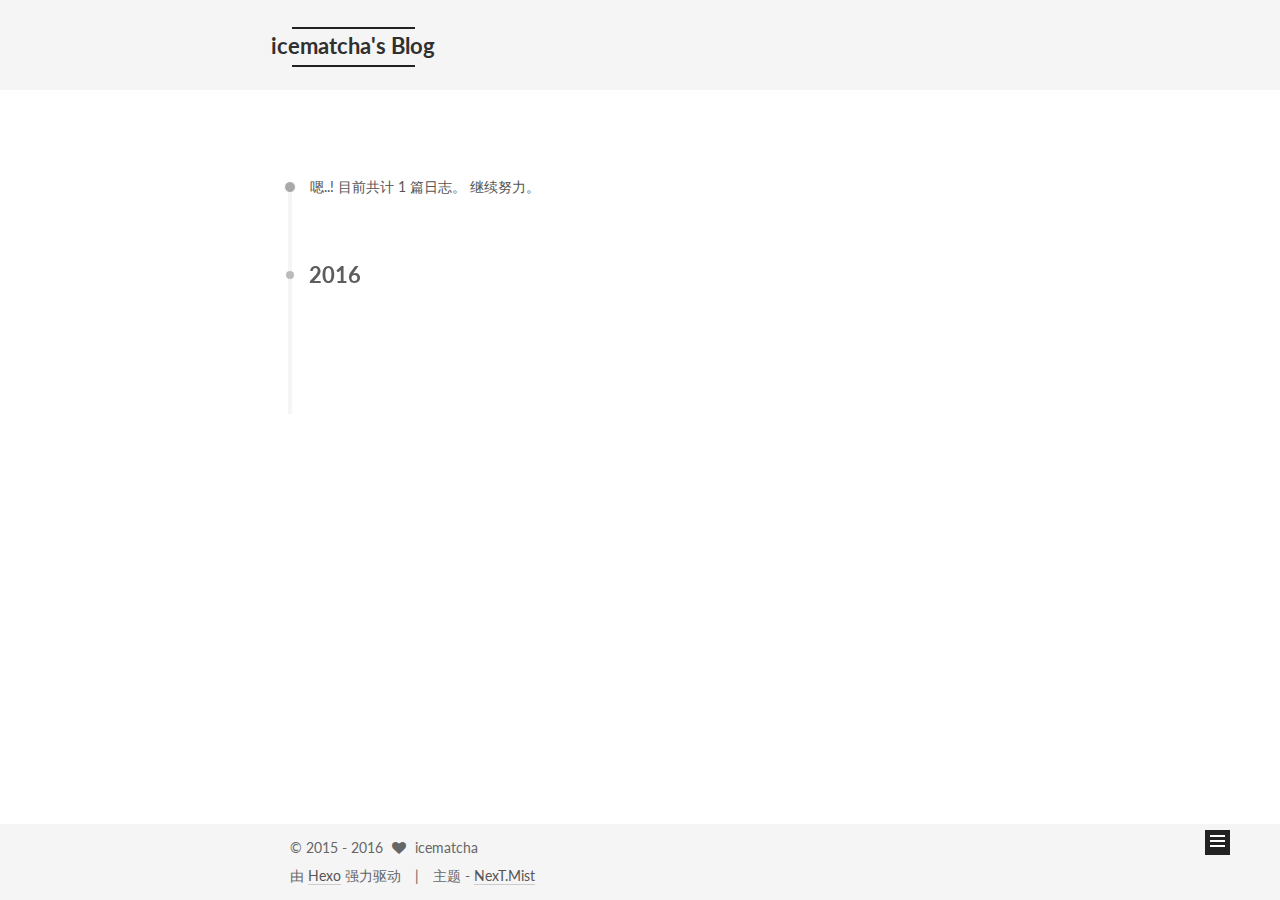
==== commit f6b033d6: "Site updated: 2016-09-27 21:43:09" ====
--- a/index.html
+++ b/index.html
@@ -112,7 +112,7 @@
 
   <link rel="canonical" href="https://icematcha.github.io/"/>
 
-  <title> icematcha's Blog </title>
+  <title> 归档 | icematcha's Blog </title>
 </head>
 
 <body itemscope itemtype="http://schema.org/WebPage" lang="zh-Hans">
@@ -133,9 +133,7 @@
     
   
 
-  <div class="container one-collumn sidebar-position-left 
-   page-home 
- ">
+  <div class="container one-collumn sidebar-position-left  page-archive  ">
     <div class="headband"></div>
 
     <header id="header" class="header" itemscope itemtype="http://schema.org/WPHeader">
@@ -232,113 +230,67 @@
         <div class="content-wrap">
           <div id="content" class="content">
             
-  <section id="posts" class="posts-expand">
+
+  <section id="posts" class="posts-collapse">
+    <span class="archive-move-on"></span>
+
+    <span class="archive-page-counter">
+      
+      
+      
+        
+      
+      嗯..! 目前共计 1 篇日志。 继续努力。
+    </span>
+
     
-      
-
-  
-  
-
-  
-  
-  
-
-  <article class="post post-type-normal " itemscope itemtype="http://schema.org/Article">
+
+      
+      
+      
+
+      
+        
+        <div class="collection-title">
+          <h2 class="archive-year motion-element" id="archive-year-2016">2016</h2>
+        </div>
+      
+      
+
+      
+
+  <article class="post post-type-normal" itemscope itemtype="http://schema.org/Article">
+    <header class="post-header">
+
+      <h1 class="post-title">
+        
+            <a class="post-title-link" href="/2016/09/27/hello-world/" itemprop="url">
+              
+                <span itemprop="name">Hello World</span>
+              
+            </a>
+        
+      </h1>
+
+      <div class="post-meta">
+        <time class="post-time" itemprop="dateCreated"
+              datetime="2016-09-27T10:22:54+08:00"
+              content="2016-09-27" >
+          09-27
+        </time>
+      </div>
+
+    </header>
+  </article>
+
+
 
     
-      <header class="post-header">
-
-        
-        
-          <h1 class="post-title" itemprop="name headline">
-            
-            
-              
-                
-                <a class="post-title-link" href="/2016/09/27/hello-world/" itemprop="url">
-                  Hello World
-                </a>
-              
-            
-          </h1>
-        
-
-        <div class="post-meta">
-          <span class="post-time">
-            <span class="post-meta-item-icon">
-              <i class="fa fa-calendar-o"></i>
-            </span>
-            <span class="post-meta-item-text">发表于</span>
-            <time itemprop="dateCreated" datetime="2016-09-27T10:22:54+08:00" content="2016-09-27">
-              2016-09-27
-            </time>
-          </span>
-
-          
-
-          
-            
-          
-
-          
-
-          
-          
-
-          
-        </div>
-      </header>
-    
-
-
-    <div class="post-body" itemprop="articleBody">
-
-      
-      
-
-      
-        
-          
-            <p>Welcome to <a href="https://hexo.io/" target="_blank" rel="external">Hexo</a>! This is your very first post. Check <a href="https://hexo.io/docs/" target="_blank" rel="external">documentation</a> for more info. If you get any problems when using Hexo, you can find the answer in <a href="https://hexo.io/docs/troubleshooting.html" target="_blank" rel="external">troubleshooting</a> or you can ask me on <a href="https://github.com/hexojs/hexo/issues" target="_blank" rel="external">GitHub</a>.</p>
-<h2 id="Quick-Start"><a href="#Quick-Start" class="headerlink" title="Quick Start"></a>Quick Start</h2><h3 id="Create-a-new-post"><a href="#Create-a-new-post" class="headerlink" title="Create a new post"></a>Create a new post</h3><figure class="highlight bash"><table><tr><td class="gutter"><pre><div class="line">1</div></pre></td><td class="code"><pre><div class="line">$ hexo new <span class="string">"My New Post"</span></div></pre></td></tr></table></figure>
-<p>More info: <a href="https://hexo.io/docs/writing.html" target="_blank" rel="external">Writing</a></p>
-<h3 id="Run-server"><a href="#Run-server" class="headerlink" title="Run server"></a>Run server</h3><figure class="highlight bash"><table><tr><td class="gutter"><pre><div class="line">1</div></pre></td><td class="code"><pre><div class="line">$ hexo server</div></pre></td></tr></table></figure>
-<p>More info: <a href="https://hexo.io/docs/server.html" target="_blank" rel="external">Server</a></p>
-<h3 id="Generate-static-files"><a href="#Generate-static-files" class="headerlink" title="Generate static files"></a>Generate static files</h3><figure class="highlight bash"><table><tr><td class="gutter"><pre><div class="line">1</div></pre></td><td class="code"><pre><div class="line">$ hexo generate</div></pre></td></tr></table></figure>
-<p>More info: <a href="https://hexo.io/docs/generating.html" target="_blank" rel="external">Generating</a></p>
-<h3 id="Deploy-to-remote-sites"><a href="#Deploy-to-remote-sites" class="headerlink" title="Deploy to remote sites"></a>Deploy to remote sites</h3><figure class="highlight bash"><table><tr><td class="gutter"><pre><div class="line">1</div></pre></td><td class="code"><pre><div class="line">$ hexo deploy</div></pre></td></tr></table></figure>
-<p>More info: <a href="https://hexo.io/docs/deployment.html" target="_blank" rel="external">Deployment</a></p>
-
-          
-        
-      
-    </div>
-
-    <div>
-      
-    </div>
-
-    <div>
-      
-    </div>
-
-    <footer class="post-footer">
-      
-
-      
-
-      
-      
-        <div class="post-eof"></div>
-      
-    </footer>
-  </article>
-
-
-    
+
   </section>
 
   
+
 
 
           </div>
@@ -527,6 +479,12 @@
   
 
   
+  
+    <script type="text/javascript" id="motion.page.archive">
+      $('.archive-year').velocity('transition.slideLeftIn');
+    </script>
+  
+
 
   
 
@@ -552,6 +510,196 @@
   
 
   
-
+  <script src="https://cdn1.lncld.net/static/js/av-core-mini-0.6.1.js"></script>
+  <script>AV.initialize("2tFipUVddUEYH9o3dDXWik4U-gzGzoHsz", "zt3EtaGj8a5vlIgyHumItbBt");</script>
+  <script>
+    function showTime(Counter) {
+      var query = new AV.Query(Counter);
+      var entries = [];
+      var $visitors = $(".leancloud_visitors");
+
+      $visitors.each(function () {
+        entries.push( $(this).attr("id").trim() );
+      });
+
+      query.containedIn('url', entries);
+      query.find()
+        .done(function (results) {
+          var COUNT_CONTAINER_REF = '.leancloud-visitors-count';
+
+          if (results.length === 0) {
+            $visitors.find(COUNT_CONTAINER_REF).text(0);
+            return;
+          }
+
+          for (var i = 0; i < results.length; i++) {
+            var item = results[i];
+            var url = item.get('url');
+            var time = item.get('time');
+            var element = document.getElementById(url);
+
+            $(element).find(COUNT_CONTAINER_REF).text(time);
+          }
+          for(var i = 0; i < entries.length; i++) {
+            var url = entries[i];
+            var element = document.getElementById(url);
+            var countSpan = $(element).find(COUNT_CONTAINER_REF);
+            if( countSpan.text() == '') {
+              countSpan.text(0);
+            }
+          }
+        })
+        .fail(function (object, error) {
+          console.log("Error: " + error.code + " " + error.message);
+        });
+    }
+
+    function addCount(Counter) {
+      var $visitors = $(".leancloud_visitors");
+      var url = $visitors.attr('id').trim();
+      var title = $visitors.attr('data-flag-title').trim();
+      var query = new AV.Query(Counter);
+
+      query.equalTo("url", url);
+      query.find({
+        success: function(results) {
+          if (results.length > 0) {
+            var counter = results[0];
+            counter.fetchWhenSave(true);
+            counter.increment("time");
+            counter.save(null, {
+              success: function(counter) {
+                var $element = $(document.getElementById(url));
+                $element.find('.leancloud-visitors-count').text(counter.get('time'));
+              },
+              error: function(counter, error) {
+                console.log('Failed to save Visitor num, with error message: ' + error.message);
+              }
+            });
+          } else {
+            var newcounter = new Counter();
+            /* Set ACL */
+            var acl = new AV.ACL();
+            acl.setPublicReadAccess(true);
+            acl.setPublicWriteAccess(true);
+            newcounter.setACL(acl);
+            /* End Set ACL */
+            newcounter.set("title", title);
+            newcounter.set("url", url);
+            newcounter.set("time", 1);
+            newcounter.save(null, {
+              success: function(newcounter) {
+                var $element = $(document.getElementById(url));
+                $element.find('.leancloud-visitors-count').text(newcounter.get('time'));
+              },
+              error: function(newcounter, error) {
+                console.log('Failed to create');
+              }
+            });
+          }
+        },
+        error: function(error) {
+          console.log('Error:' + error.code + " " + error.message);
+        }
+      });
+    }
+
+    $(function() {
+      var Counter = AV.Object.extend("Counter");
+      if ($('.leancloud_visitors').length == 1) {
+        addCount(Counter);
+      } else if ($('.post-title-link').length > 1) {
+        showTime(Counter);
+      }
+    });
+  </script>
+
+
+
+  
+  
+        <!-- custom analytics part create by xiamo -->
+<script src="https://cdn1.lncld.net/static/js/av-core-mini-0.6.1.js"></script>
+<script>AV.initialize("2tFipUVddUEYH9o3dDXWik4U-gzGzoHsz", "zt3EtaGj8a5vlIgyHumItbBt");</script>
+<script>
+function showTime(Counter) {
+	var query = new AV.Query(Counter);
+	$(".leancloud_visitors").each(function() {
+		var url = $(this).attr("id").trim();
+		query.equalTo("url", url);
+		query.find({
+			success: function(results) {
+				if (results.length == 0) {
+					var content = $(document.getElementById(url)).text() + ': 0';
+					$(document.getElementById(url)).text(content);
+					return;
+				}
+				for (var i = 0; i < results.length; i++) {
+					var object = results[i];
+					var content = $(document.getElementById(url)).text() + ': ' + object.get('time');
+					$(document.getElementById(url)).text(content);
+				}
+			},
+			error: function(object, error) {
+				console.log("Error: " + error.code + " " + error.message);
+			}
+		});
+
+	});
+}
+
+function addCount(Counter) {
+	var Counter = AV.Object.extend("Counter");
+	url = $(".leancloud_visitors").attr('id').trim();
+	title = $(".leancloud_visitors").attr('data-flag-title').trim();
+	var query = new AV.Query(Counter);
+	query.equalTo("url", url);
+	query.find({
+		success: function(results) {
+			if (results.length > 0) {
+				var counter = results[0];
+				counter.fetchWhenSave(true);
+				counter.increment("time");
+				counter.save(null, {
+					success: function(counter) {
+						var content = $(document.getElementById(url)).text() + ': ' + counter.get('time');
+						$(document.getElementById(url)).text(content);
+					},
+					error: function(counter, error) {
+						console.log('Failed to save Visitor num, with error message: ' + error.message);
+					}
+				});
+			} else {
+				var newcounter = new Counter();
+				newcounter.set("title", title);
+				newcounter.set("url", url);
+				newcounter.set("time", 1);
+				newcounter.save(null, {
+					success: function(newcounter) {
+					    console.log("newcounter.get('time')="+newcounter.get('time'));
+						var content = $(document.getElementById(url)).text() + ': ' + newcounter.get('time');
+						$(document.getElementById(url)).text(content);
+					},
+					error: function(newcounter, error) {
+						console.log('Failed to create');
+					}
+				});
+			}
+		},
+		error: function(error) {
+			console.log('Error:' + error.code + " " + error.message);
+		}
+	});
+}
+$(function() {
+	var Counter = AV.Object.extend("Counter");
+	if ($('.leancloud_visitors').length == 1) {
+		addCount(Counter);
+	} else if ($('.post-title-link').length > 1) {
+		showTime(Counter);
+	}
+}); 
+</script>
+  
 </body>
 </html>
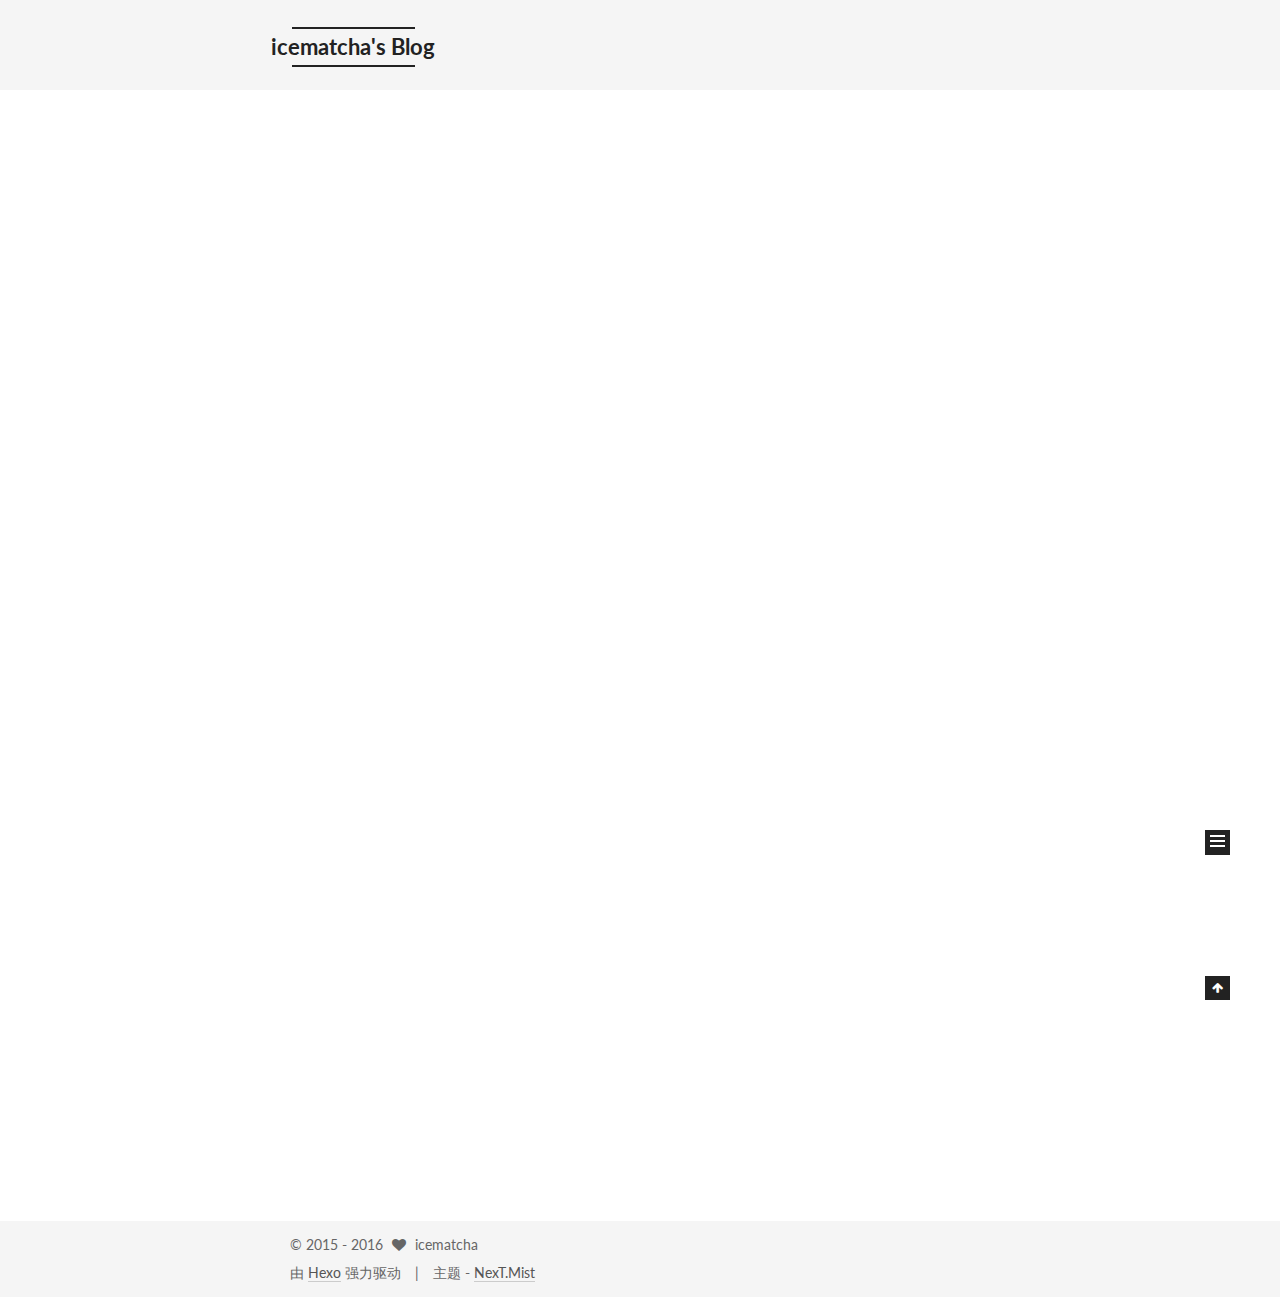
==== commit efb2dc34: "Site updated: 2016-09-29 15:34:33" ====
--- a/index.html
+++ b/index.html
@@ -112,7 +112,7 @@
 
   <link rel="canonical" href="https://icematcha.github.io/"/>
 
-  <title> 归档 | icematcha's Blog </title>
+  <title> icematcha's Blog </title>
 </head>
 
 <body itemscope itemtype="http://schema.org/WebPage" lang="zh-Hans">
@@ -133,7 +133,9 @@
     
   
 
-  <div class="container one-collumn sidebar-position-left  page-archive  ">
+  <div class="container one-collumn sidebar-position-left 
+   page-home 
+ ">
     <div class="headband"></div>
 
     <header id="header" class="header" itemscope itemtype="http://schema.org/WPHeader">
@@ -230,67 +232,115 @@
         <div class="content-wrap">
           <div id="content" class="content">
             
-
-  <section id="posts" class="posts-collapse">
-    <span class="archive-move-on"></span>
-
-    <span class="archive-page-counter">
-      
-      
-      
-        
-      
-      嗯..! 目前共计 1 篇日志。 继续努力。
-    </span>
-
+  <section id="posts" class="posts-expand">
     
-
-      
-      
-      
-
-      
-        
-        <div class="collection-title">
-          <h2 class="archive-year motion-element" id="archive-year-2016">2016</h2>
+      
+
+  
+  
+
+  
+  
+  
+
+  <article class="post post-type-normal " itemscope itemtype="http://schema.org/Article">
+
+    
+      <header class="post-header">
+
+        
+        
+          <h1 class="post-title" itemprop="name headline">
+            
+            
+              
+                
+                <a class="post-title-link" href="/2016/09/27/hello-world/" itemprop="url">
+                  Hello World
+                </a>
+              
+            
+          </h1>
+        
+
+        <div class="post-meta">
+          <span class="post-time">
+            <span class="post-meta-item-icon">
+              <i class="fa fa-calendar-o"></i>
+            </span>
+            <span class="post-meta-item-text">发表于</span>
+            <time itemprop="dateCreated" datetime="2016-09-27T10:22:54+08:00" content="2016-09-27">
+              2016-09-27
+            </time>
+          </span>
+
+          
+
+          
+            
+
+          
+          
+          
+          
+            &nbsp; | &nbsp;
+            <span id="/2016/09/27/hello-world/"class="leancloud_visitors" data-flag-title="Hello World">
+                      &nbsp;阅读次数
+                    </span>
+           
+          
         </div>
-      
-      
-
-      
-
-  <article class="post post-type-normal" itemscope itemtype="http://schema.org/Article">
-    <header class="post-header">
-
-      <h1 class="post-title">
-        
-            <a class="post-title-link" href="/2016/09/27/hello-world/" itemprop="url">
-              
-                <span itemprop="name">Hello World</span>
-              
-            </a>
-        
-      </h1>
-
-      <div class="post-meta">
-        <time class="post-time" itemprop="dateCreated"
-              datetime="2016-09-27T10:22:54+08:00"
-              content="2016-09-27" >
-          09-27
-        </time>
-      </div>
-
-    </header>
+      </header>
+
+
+    <div class="post-body" itemprop="articleBody">
+
+      
+      
+
+      
+        
+          
+            <p>Welcome to <a href="https://hexo.io/" target="_blank" rel="external">Hexo</a>! This is your very first post. Check <a href="https://hexo.io/docs/" target="_blank" rel="external">documentation</a> for more info. If you get any problems when using Hexo, you can find the answer in <a href="https://hexo.io/docs/troubleshooting.html" target="_blank" rel="external">troubleshooting</a> or you can ask me on <a href="https://github.com/hexojs/hexo/issues" target="_blank" rel="external">GitHub</a>.</p>
+<h2 id="Quick-Start"><a href="#Quick-Start" class="headerlink" title="Quick Start"></a>Quick Start</h2><h3 id="Create-a-new-post"><a href="#Create-a-new-post" class="headerlink" title="Create a new post"></a>Create a new post</h3><figure class="highlight bash"><table><tr><td class="gutter"><pre><div class="line">1</div></pre></td><td class="code"><pre><div class="line">$ hexo new <span class="string">"My New Post"</span></div></pre></td></tr></table></figure>
+<p>More info: <a href="https://hexo.io/docs/writing.html" target="_blank" rel="external">Writing</a></p>
+<h3 id="Run-server"><a href="#Run-server" class="headerlink" title="Run server"></a>Run server</h3><figure class="highlight bash"><table><tr><td class="gutter"><pre><div class="line">1</div></pre></td><td class="code"><pre><div class="line">$ hexo server</div></pre></td></tr></table></figure>
+<p>More info: <a href="https://hexo.io/docs/server.html" target="_blank" rel="external">Server</a></p>
+<h3 id="Generate-static-files"><a href="#Generate-static-files" class="headerlink" title="Generate static files"></a>Generate static files</h3><figure class="highlight bash"><table><tr><td class="gutter"><pre><div class="line">1</div></pre></td><td class="code"><pre><div class="line">$ hexo generate</div></pre></td></tr></table></figure>
+<p>More info: <a href="https://hexo.io/docs/generating.html" target="_blank" rel="external">Generating</a></p>
+<h3 id="Deploy-to-remote-sites"><a href="#Deploy-to-remote-sites" class="headerlink" title="Deploy to remote sites"></a>Deploy to remote sites</h3><figure class="highlight bash"><table><tr><td class="gutter"><pre><div class="line">1</div></pre></td><td class="code"><pre><div class="line">$ hexo deploy</div></pre></td></tr></table></figure>
+<p>More info: <a href="https://hexo.io/docs/deployment.html" target="_blank" rel="external">Deployment</a></p>
+
+          
+        
+      
+    </div>
+
+    <div>
+      
+    </div>
+
+    <div>
+      
+    </div>
+
+    <footer class="post-footer">
+      
+
+      
+
+      
+      
+        <div class="post-eof"></div>
+      
+    </footer>
   </article>
 
 
-
     
-
   </section>
 
   
-
 
 
           </div>
@@ -355,15 +405,6 @@
               </span>
             
               <span class="links-of-author-item">
-                <a href="https://twitter.com/Ico_Matcha" target="_blank" title="Twitter">
-                  
-                    <i class="fa fa-fw fa-twitter"></i>
-                  
-                  Twitter
-                </a>
-              </span>
-            
-              <span class="links-of-author-item">
                 <a href="http://weibo.com/u/2826403474" target="_blank" title="微博">
                   
                     <i class="fa fa-fw fa-globe"></i>
@@ -479,12 +520,6 @@
   
 
   
-  
-    <script type="text/javascript" id="motion.page.archive">
-      $('.archive-year').velocity('transition.slideLeftIn');
-    </script>
-  
-
 
   
 
@@ -618,7 +653,7 @@
 
   
   
-        <!-- custom analytics part create by xiamo -->
+         <!-- custom analytics part create by xiamo -->
 <script src="https://cdn1.lncld.net/static/js/av-core-mini-0.6.1.js"></script>
 <script>AV.initialize("2tFipUVddUEYH9o3dDXWik4U-gzGzoHsz", "zt3EtaGj8a5vlIgyHumItbBt");</script>
 <script>
@@ -630,13 +665,13 @@
 		query.find({
 			success: function(results) {
 				if (results.length == 0) {
-					var content = $(document.getElementById(url)).text() + ': 0';
+					var content = '0 ' + $(document.getElementById(url)).text();
 					$(document.getElementById(url)).text(content);
 					return;
 				}
 				for (var i = 0; i < results.length; i++) {
 					var object = results[i];
-					var content = $(document.getElementById(url)).text() + ': ' + object.get('time');
+					var content = object.get('time') + ' ' + $(document.getElementById(url)).text();
 					$(document.getElementById(url)).text(content);
 				}
 			},
@@ -662,7 +697,7 @@
 				counter.increment("time");
 				counter.save(null, {
 					success: function(counter) {
-						var content = $(document.getElementById(url)).text() + ': ' + counter.get('time');
+						var content =  counter.get('time') + ' ' + $(document.getElementById(url)).text();
 						$(document.getElementById(url)).text(content);
 					},
 					error: function(counter, error) {
@@ -677,7 +712,7 @@
 				newcounter.save(null, {
 					success: function(newcounter) {
 					    console.log("newcounter.get('time')="+newcounter.get('time'));
-						var content = $(document.getElementById(url)).text() + ': ' + newcounter.get('time');
+						var content = newcounter.get('time') + ' ' + $(document.getElementById(url)).text();
 						$(document.getElementById(url)).text(content);
 					},
 					error: function(newcounter, error) {
